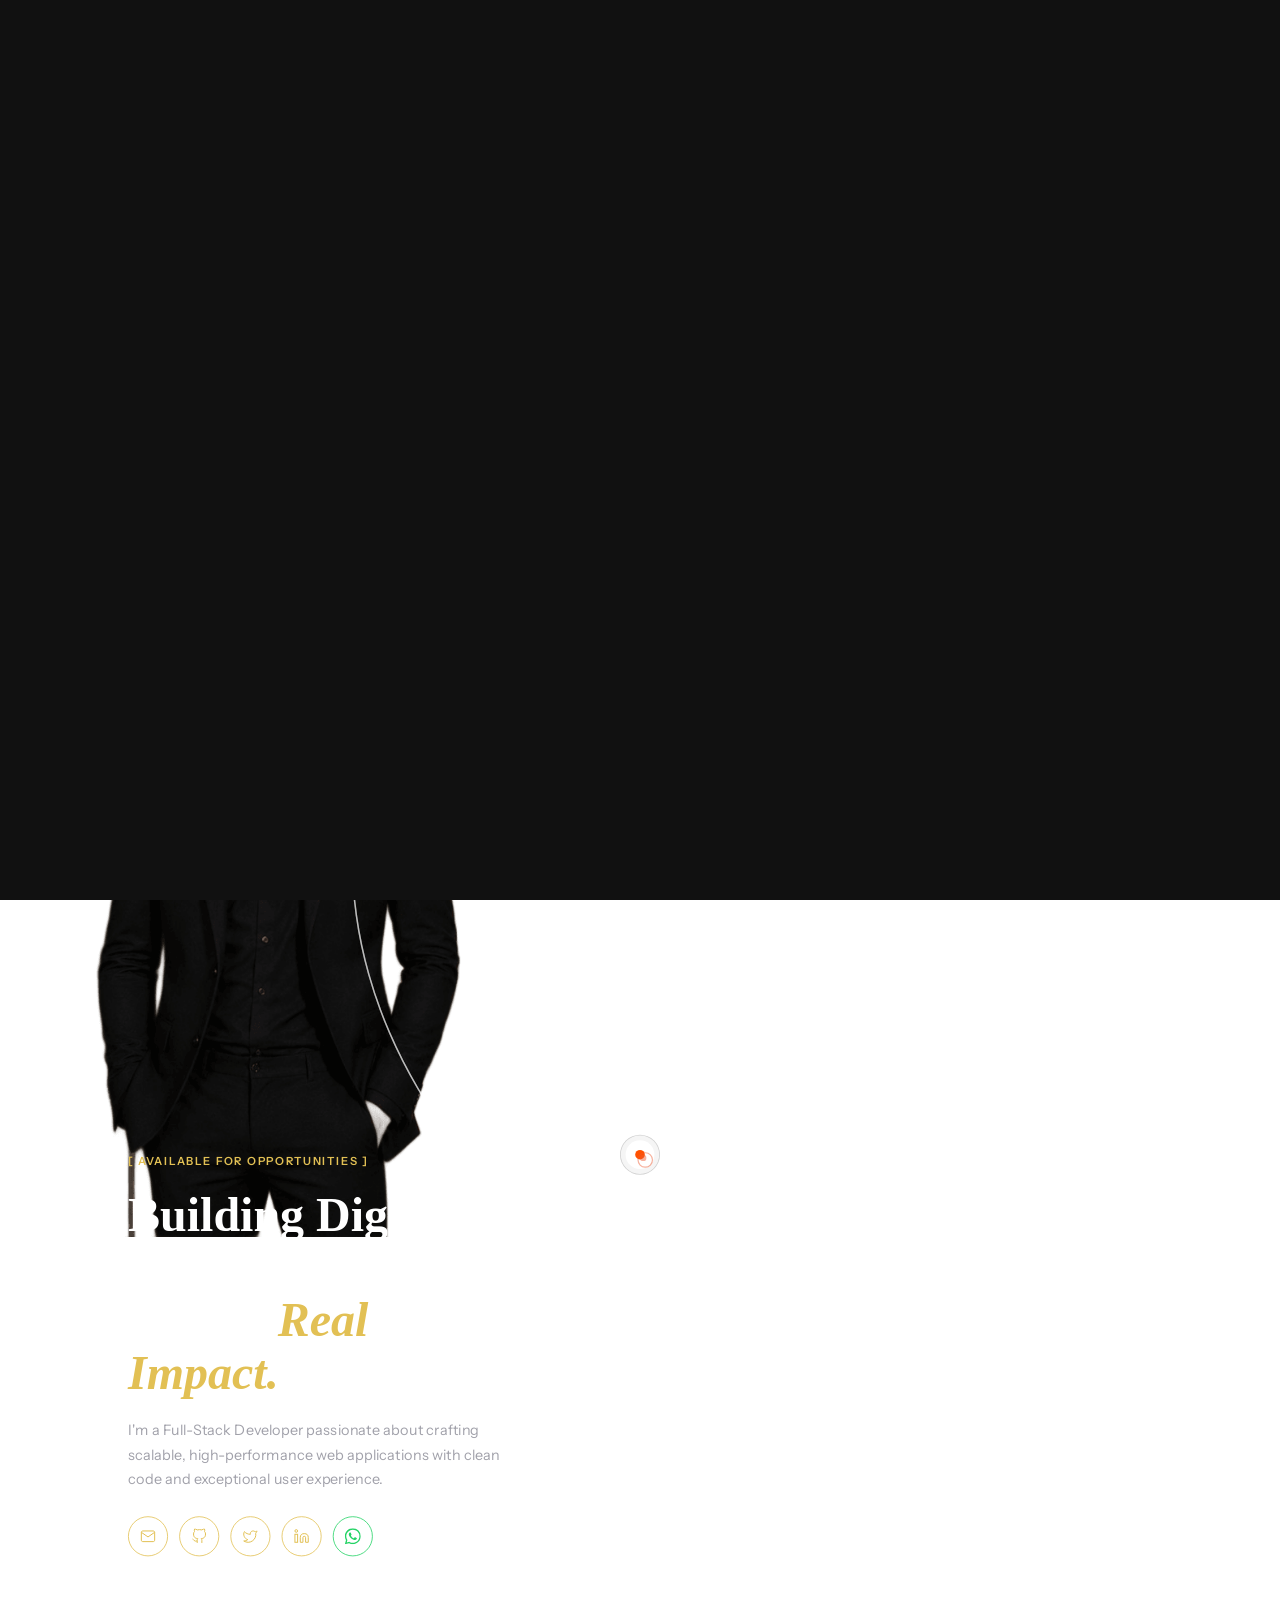
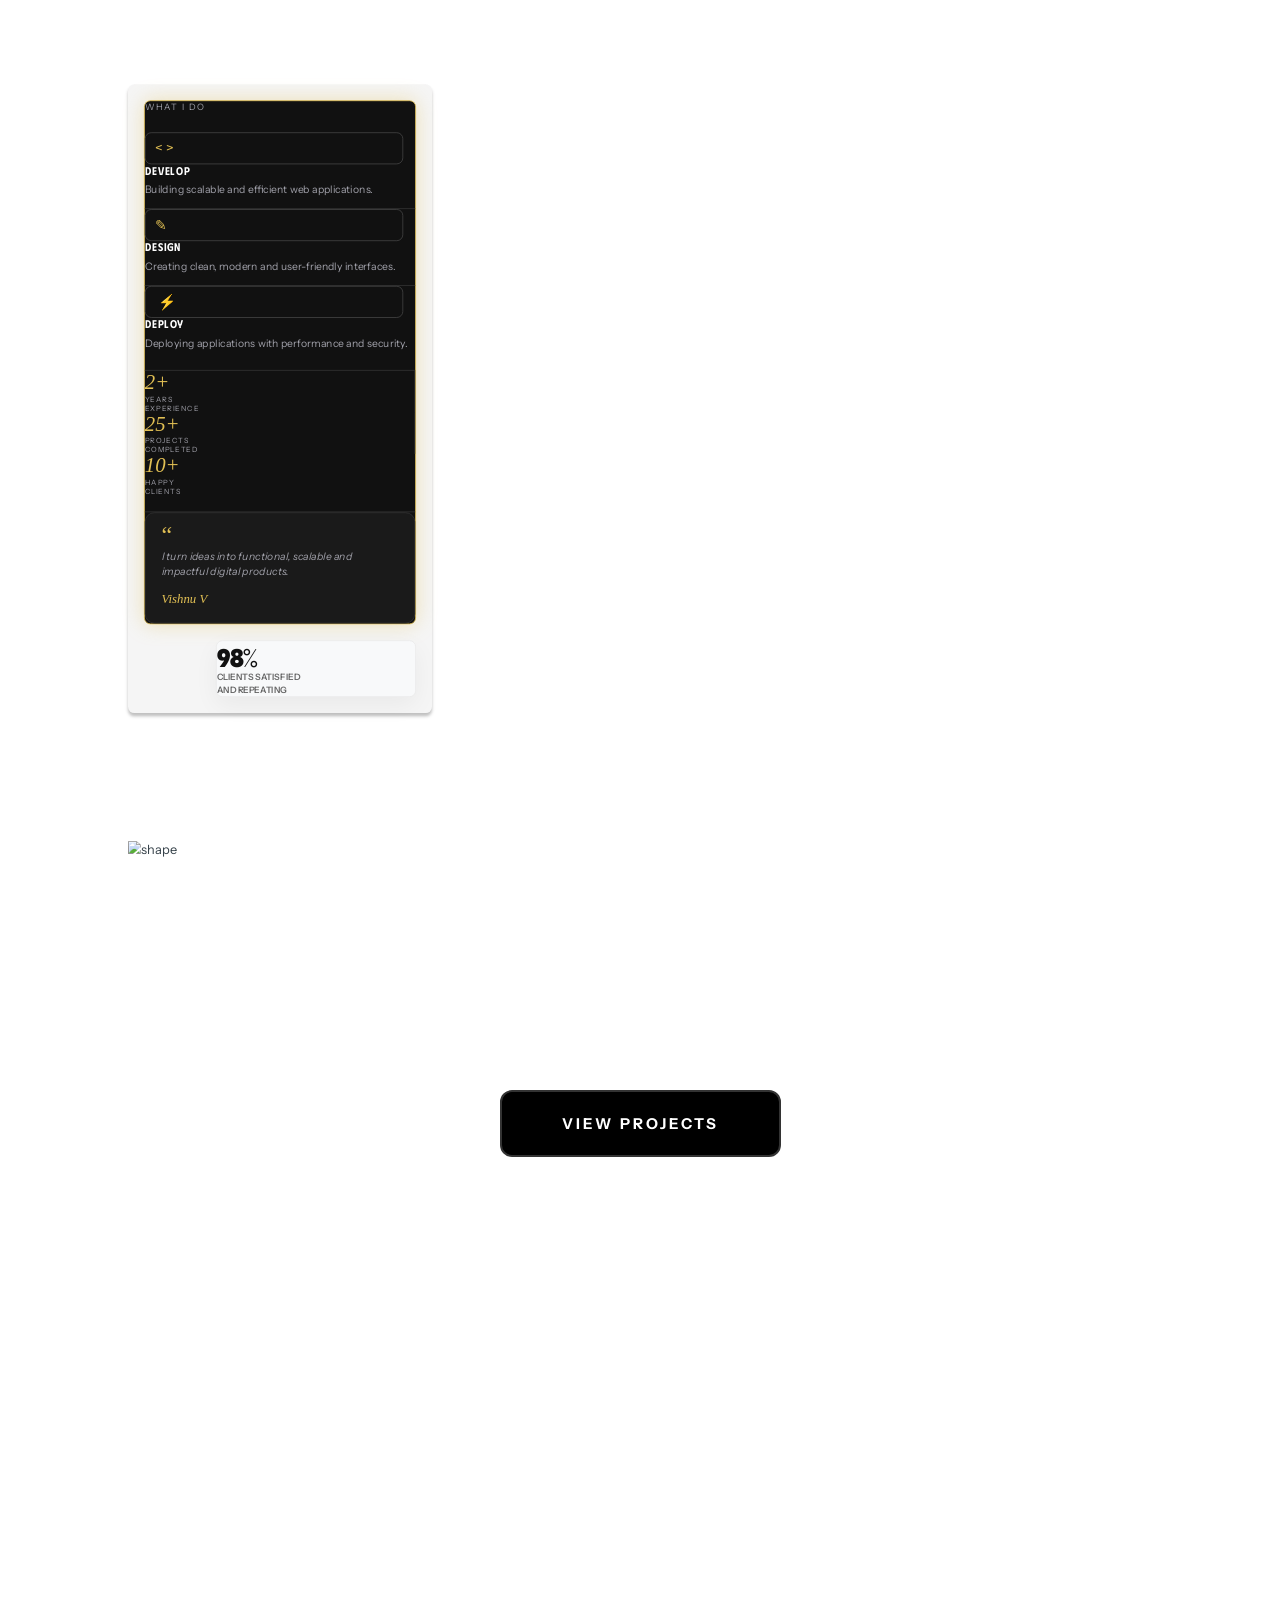
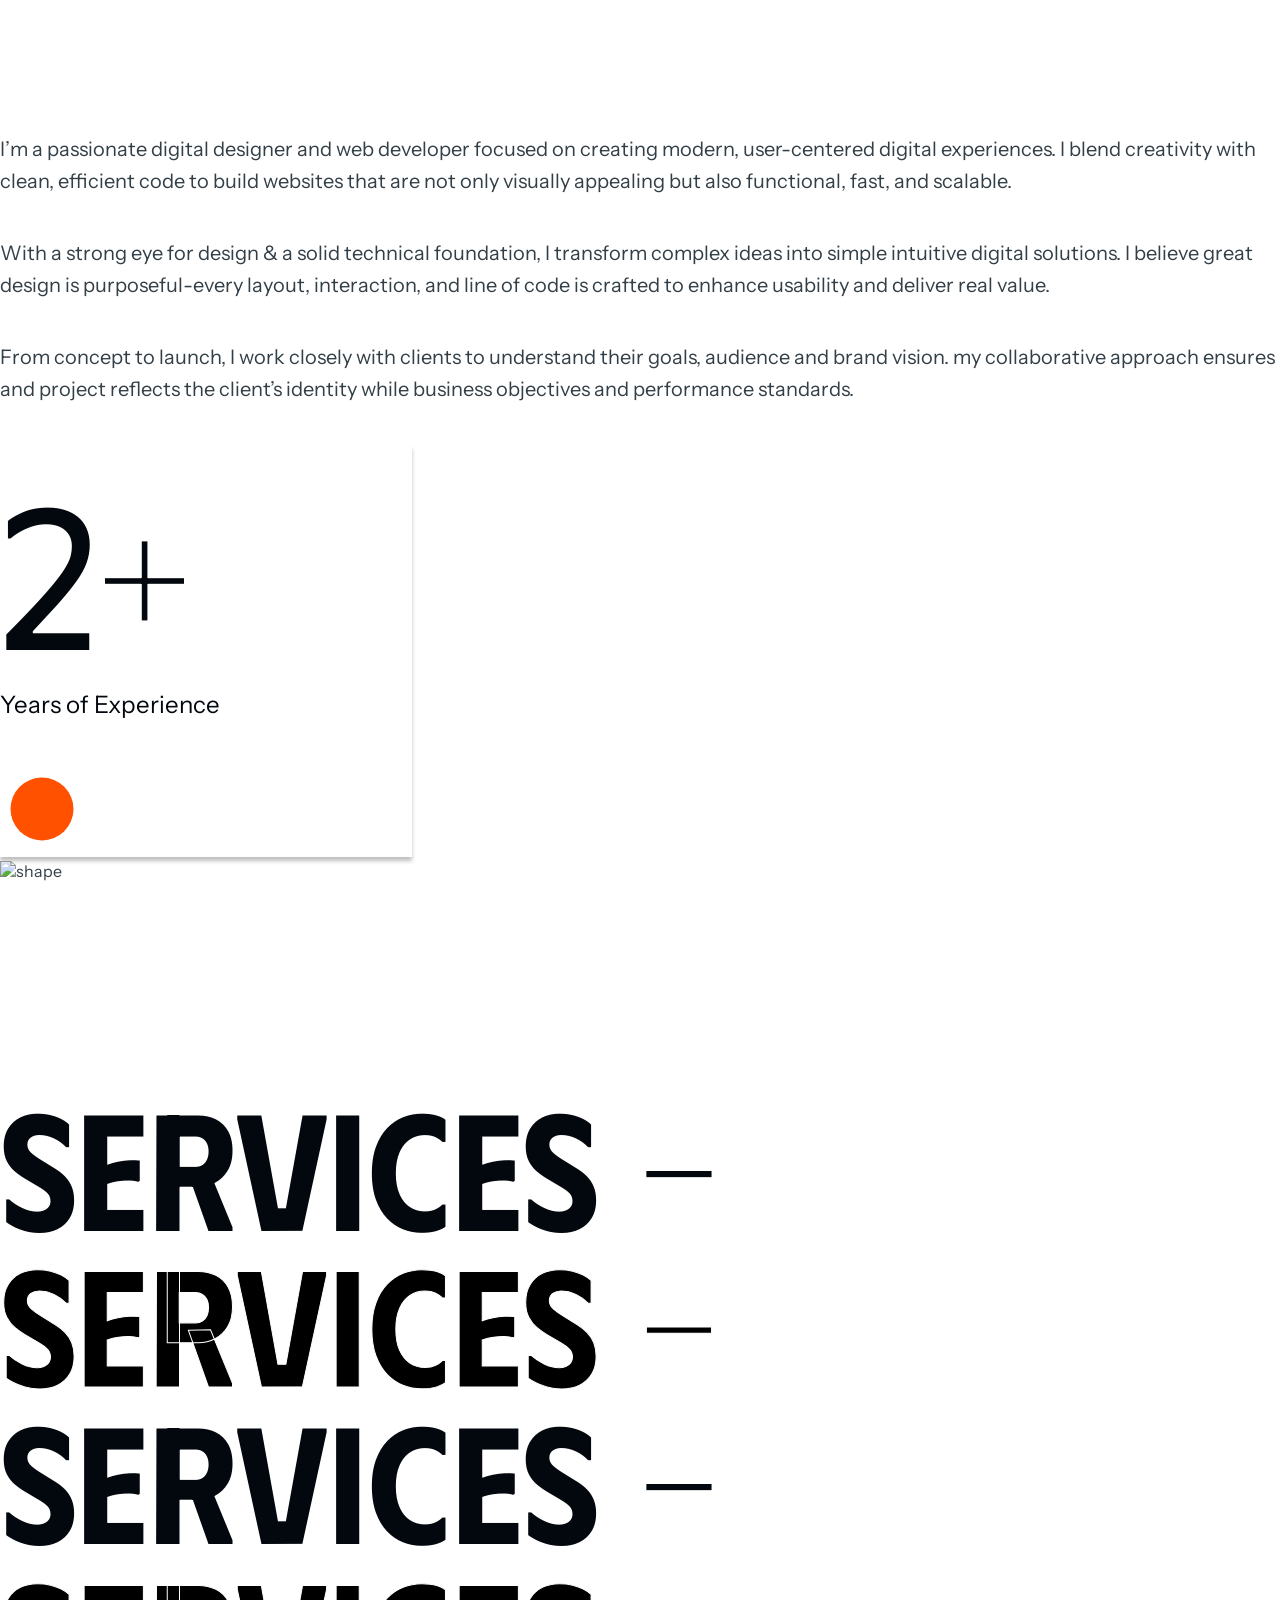
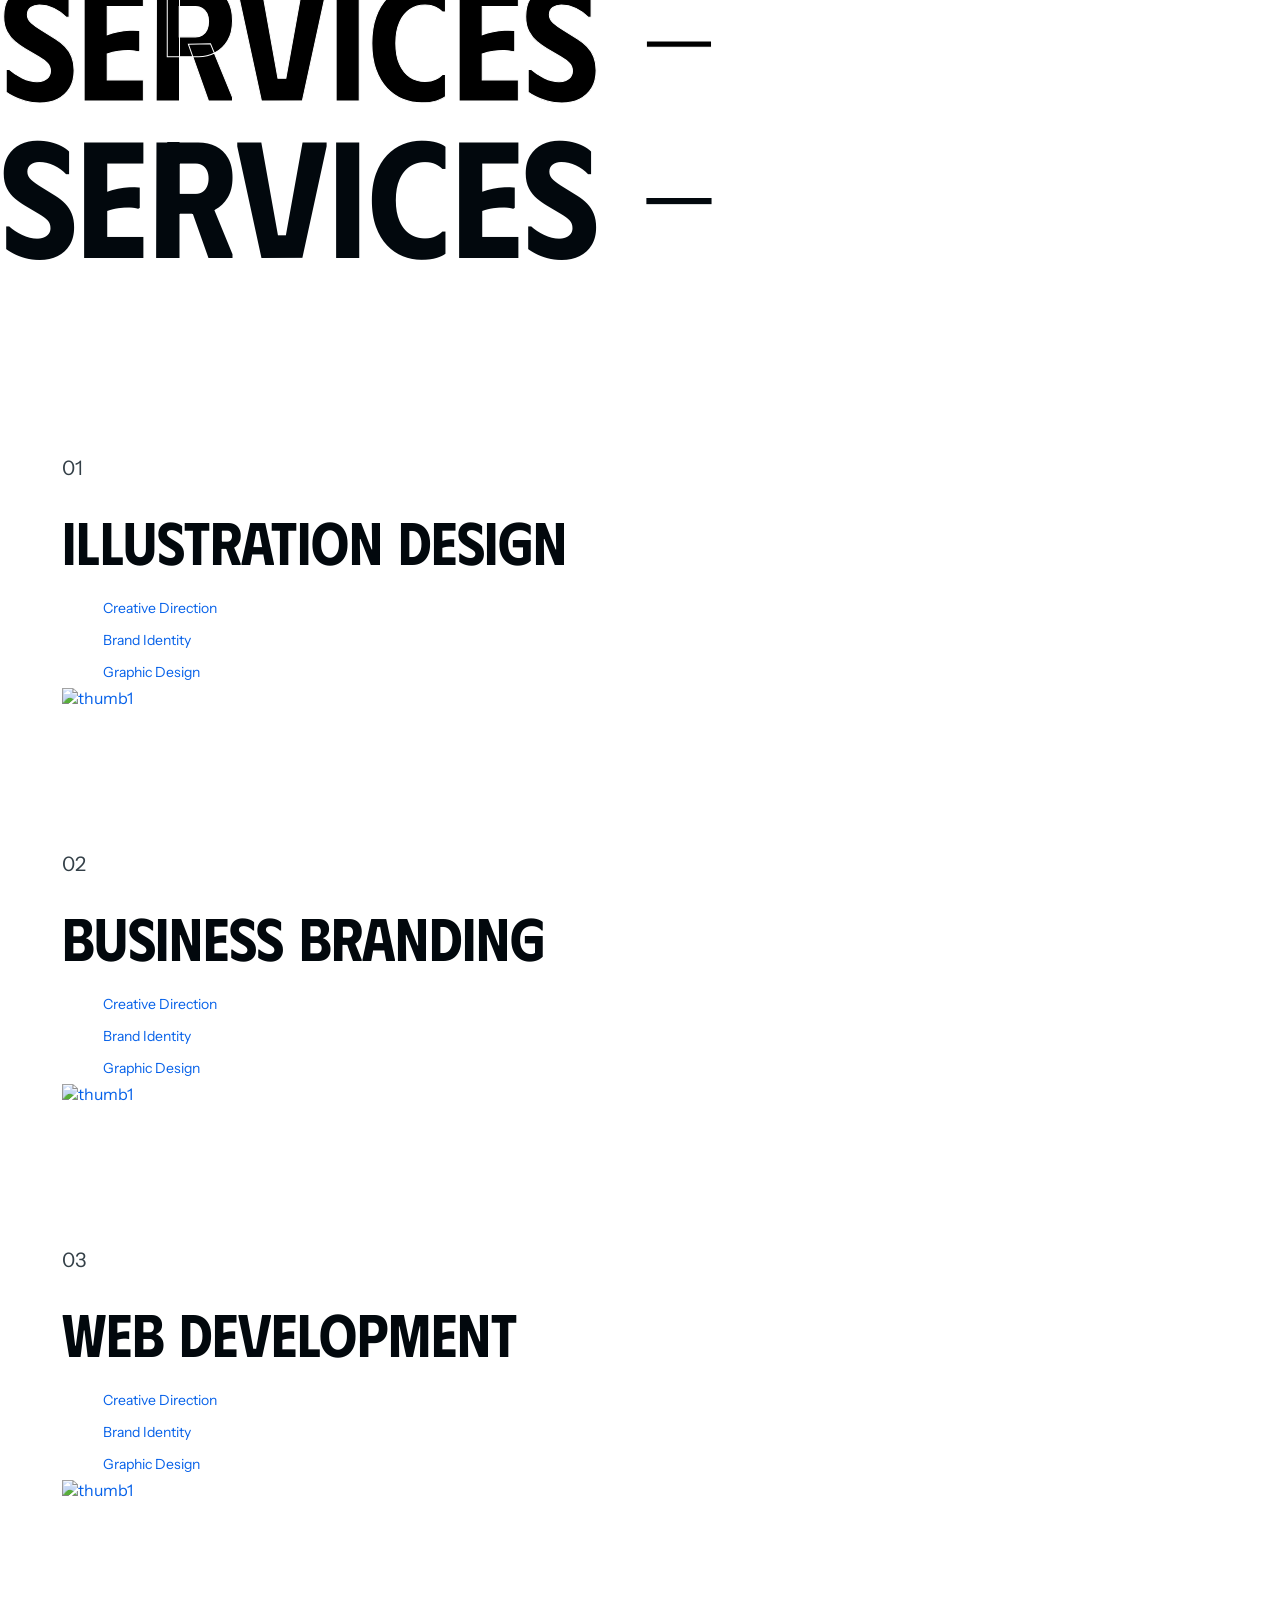
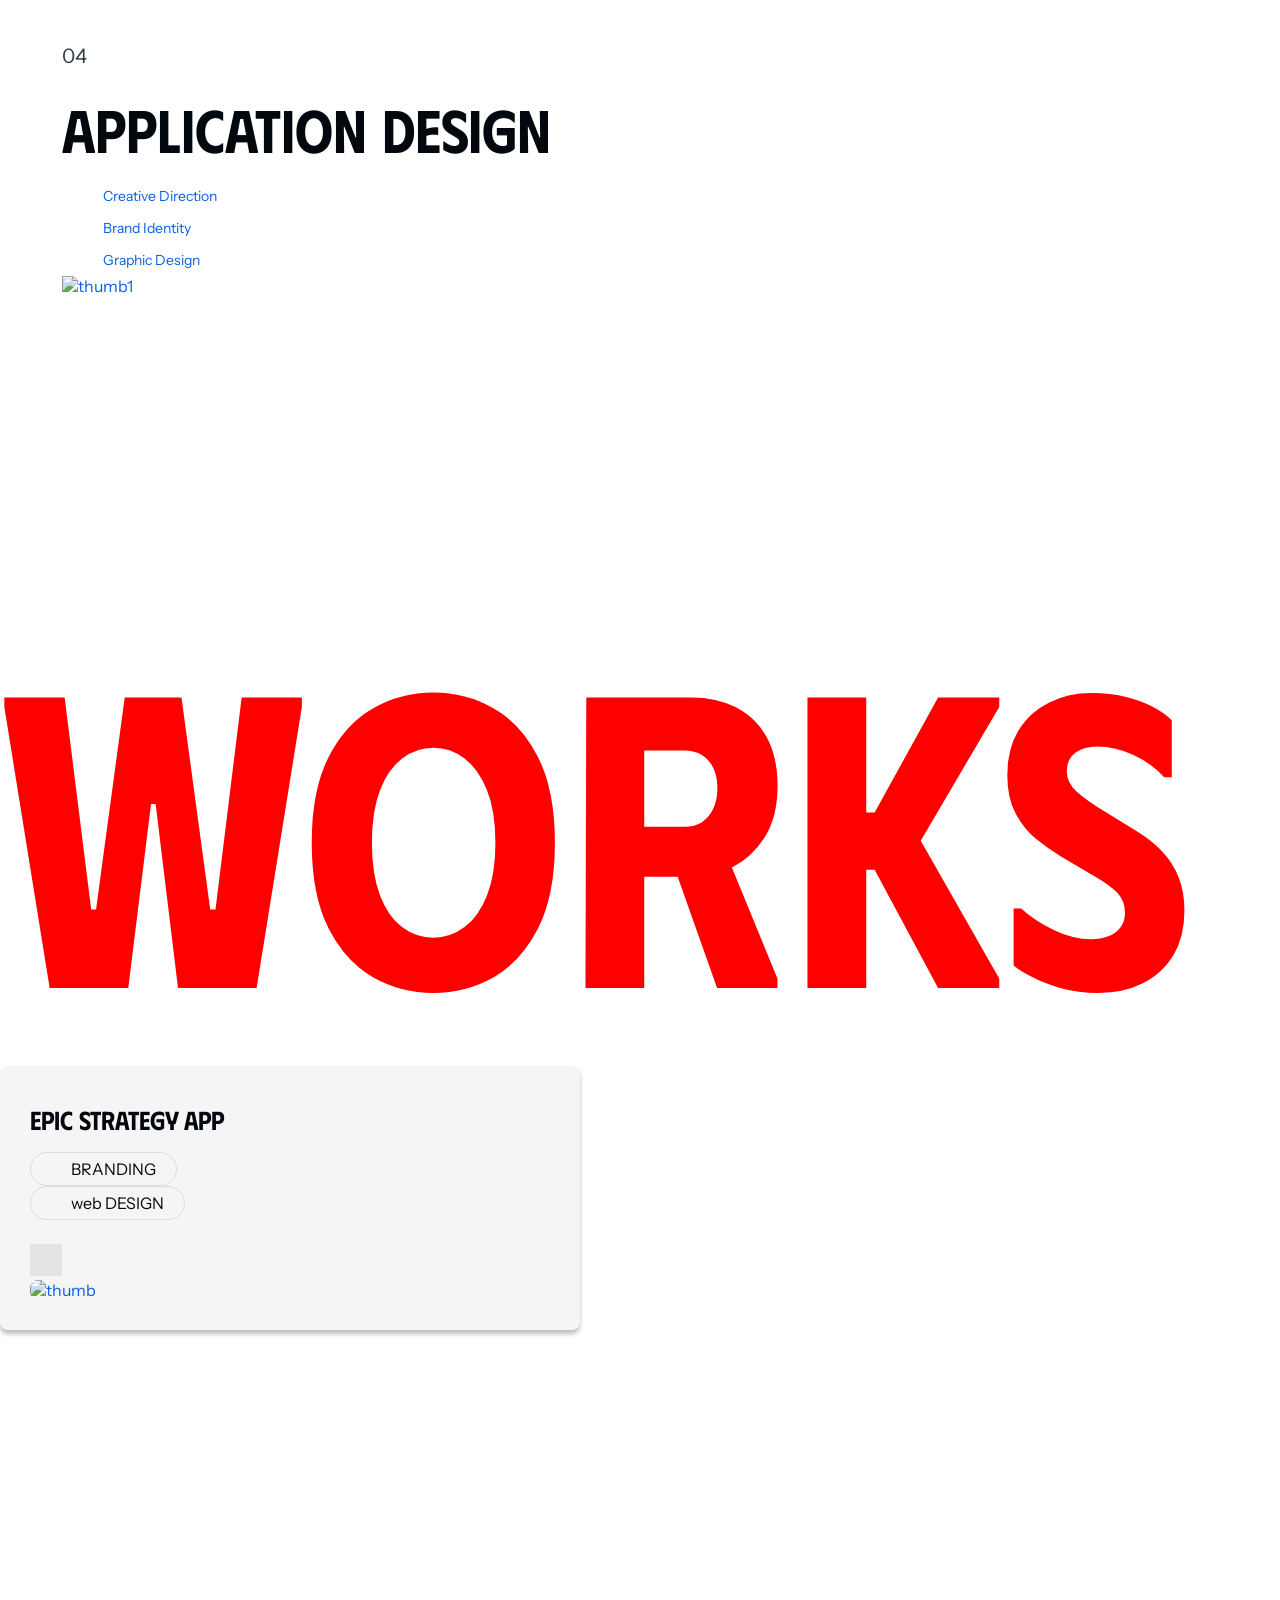
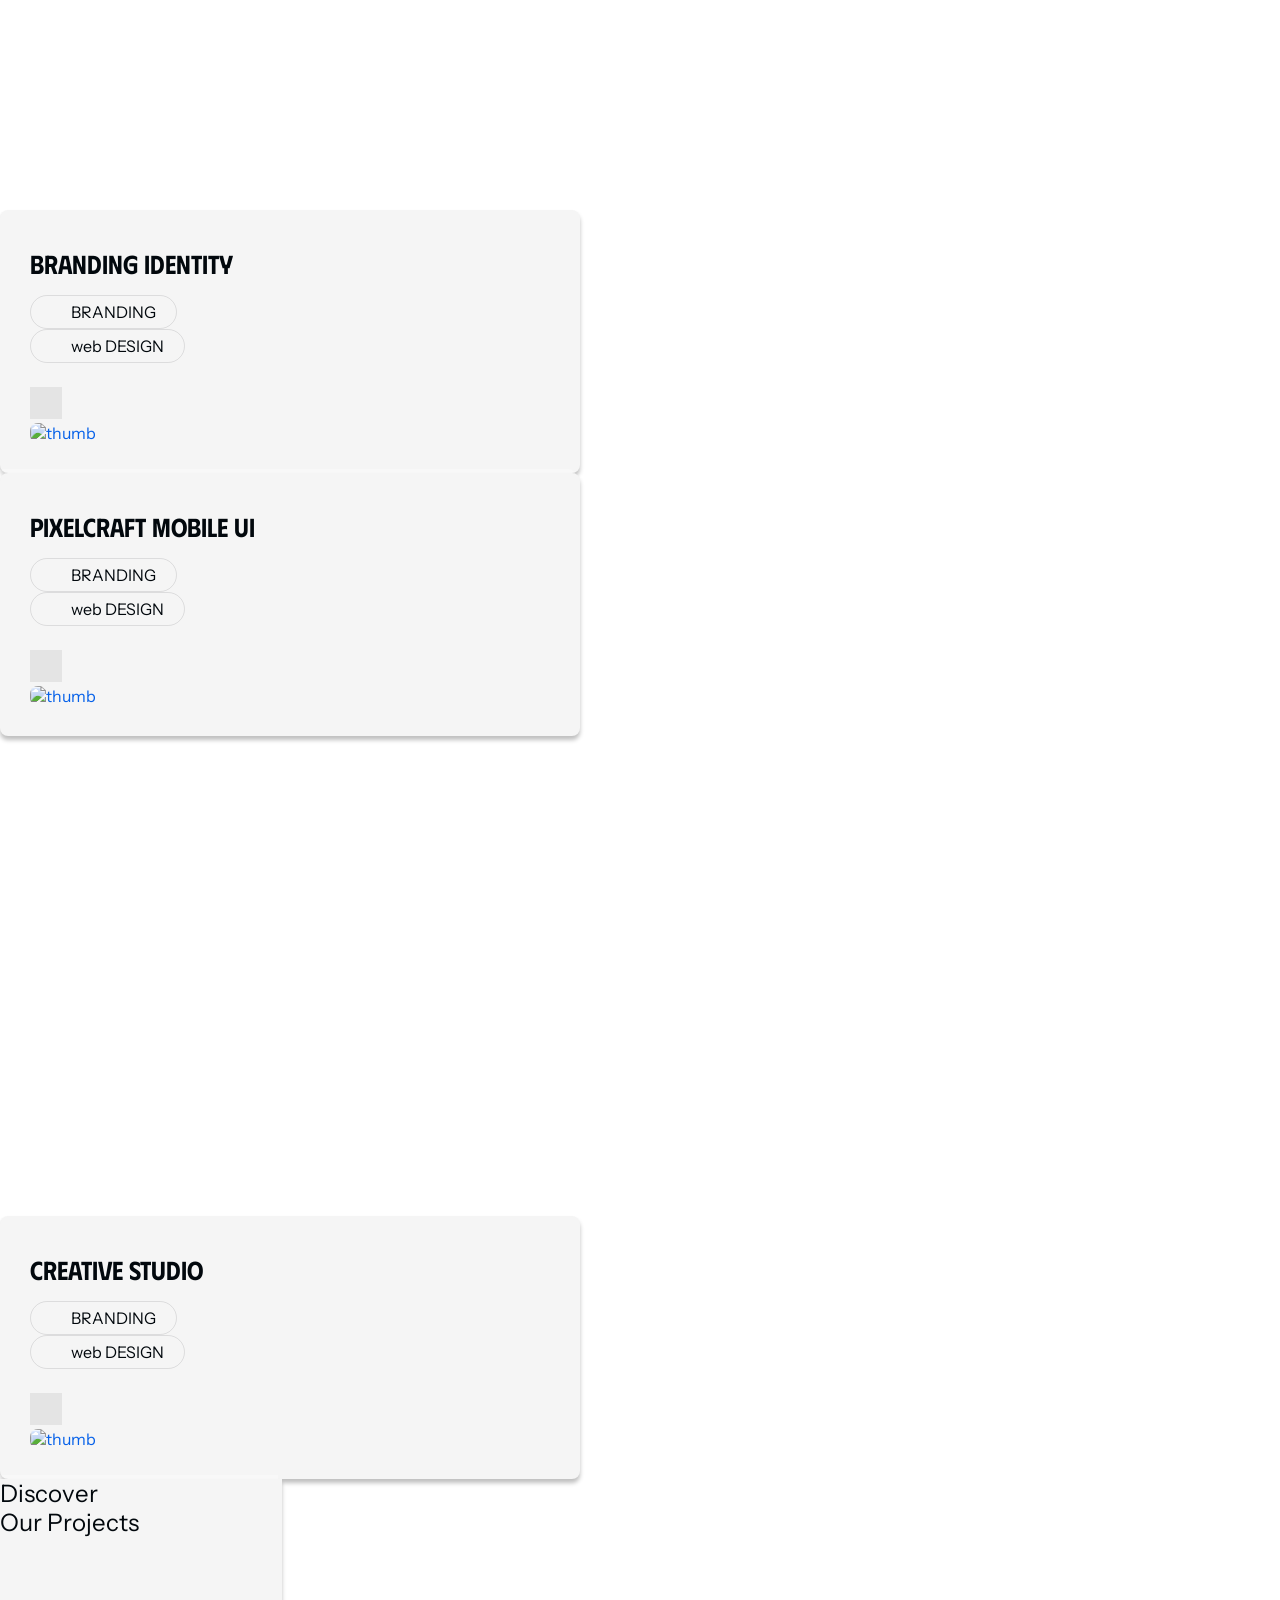
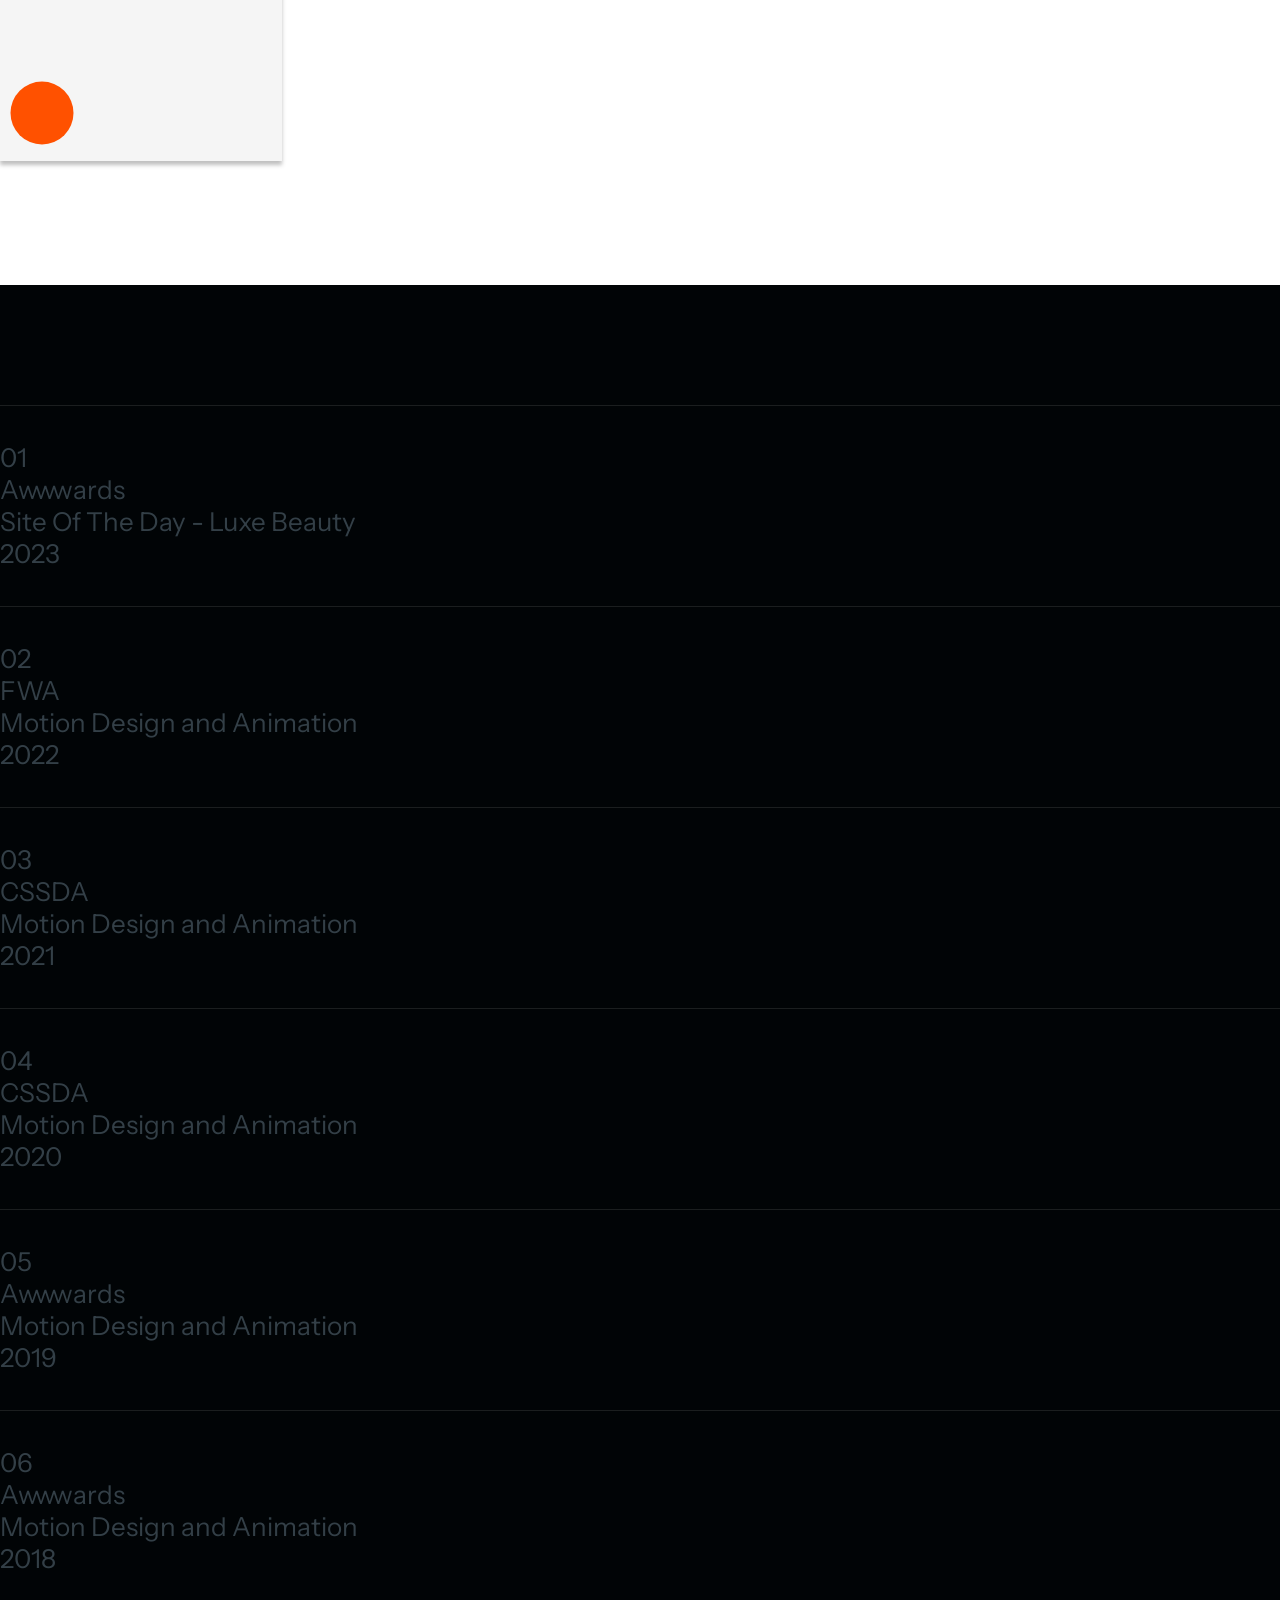
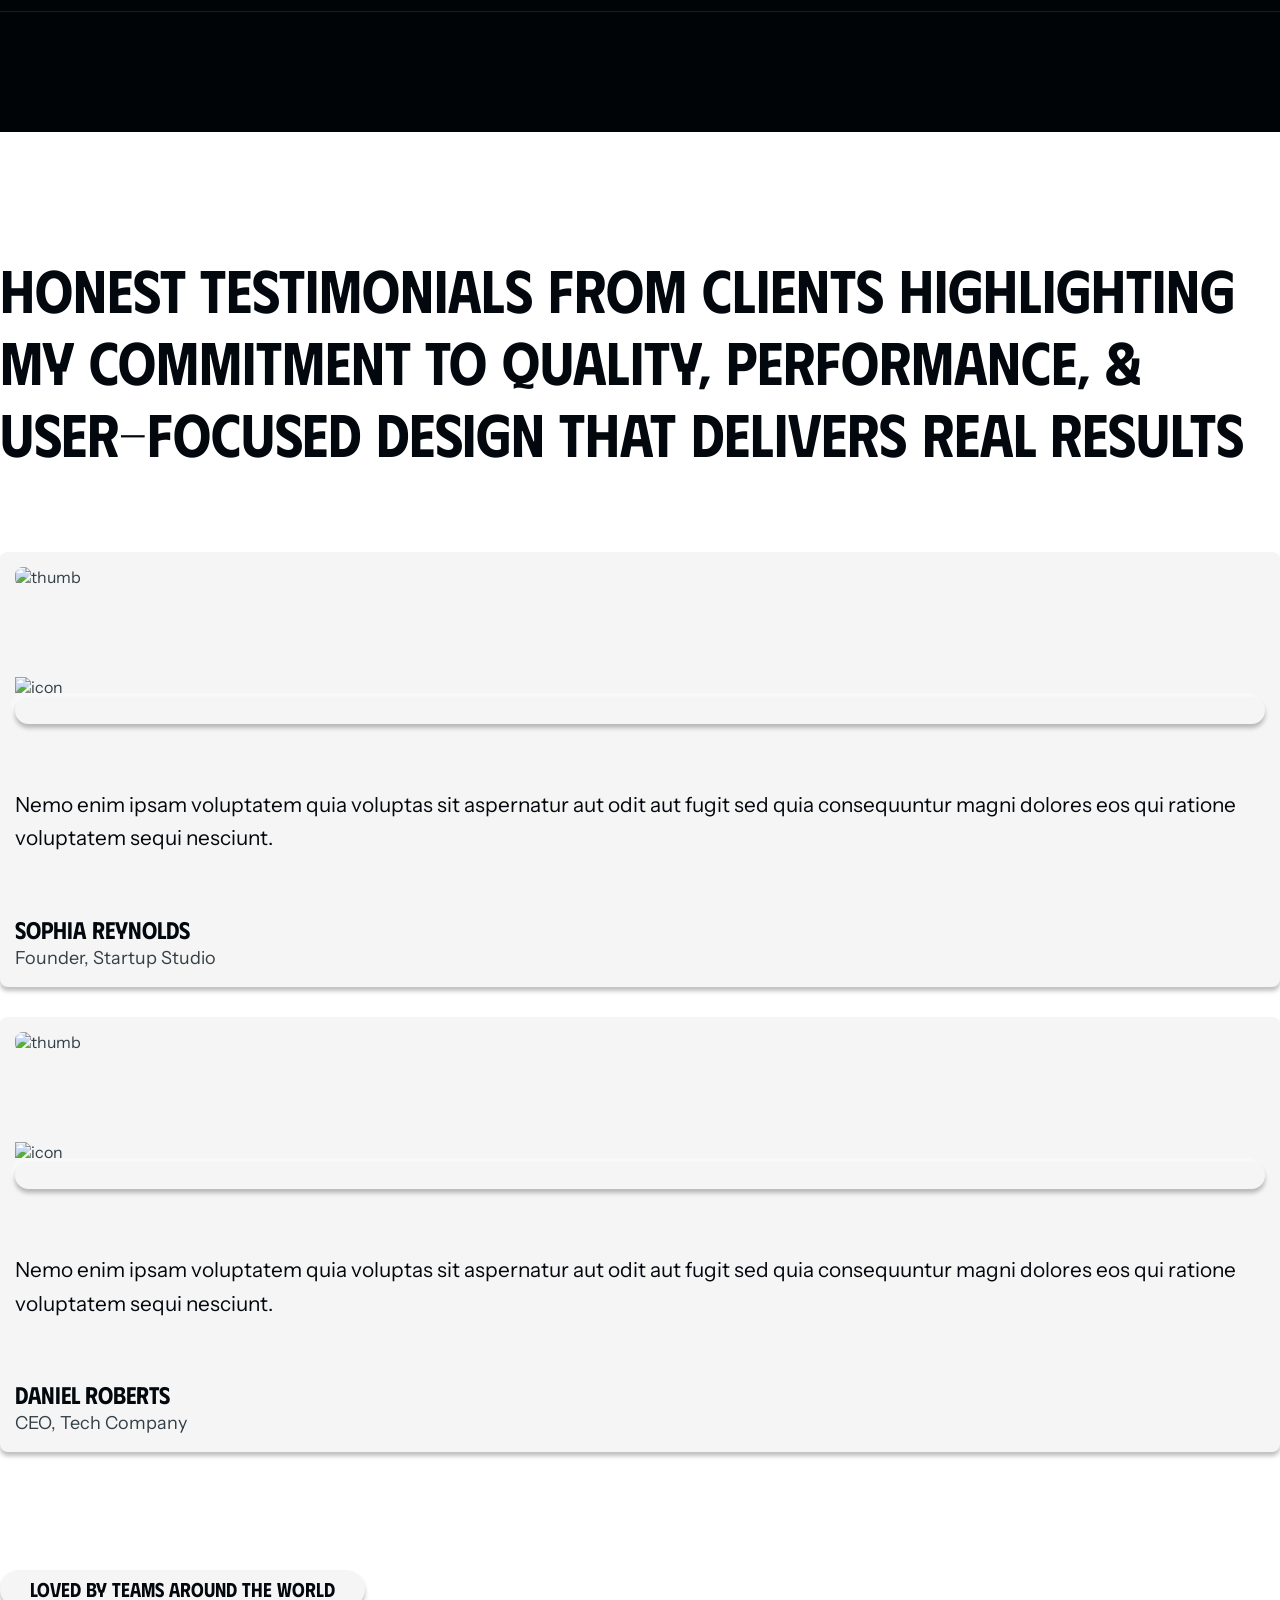
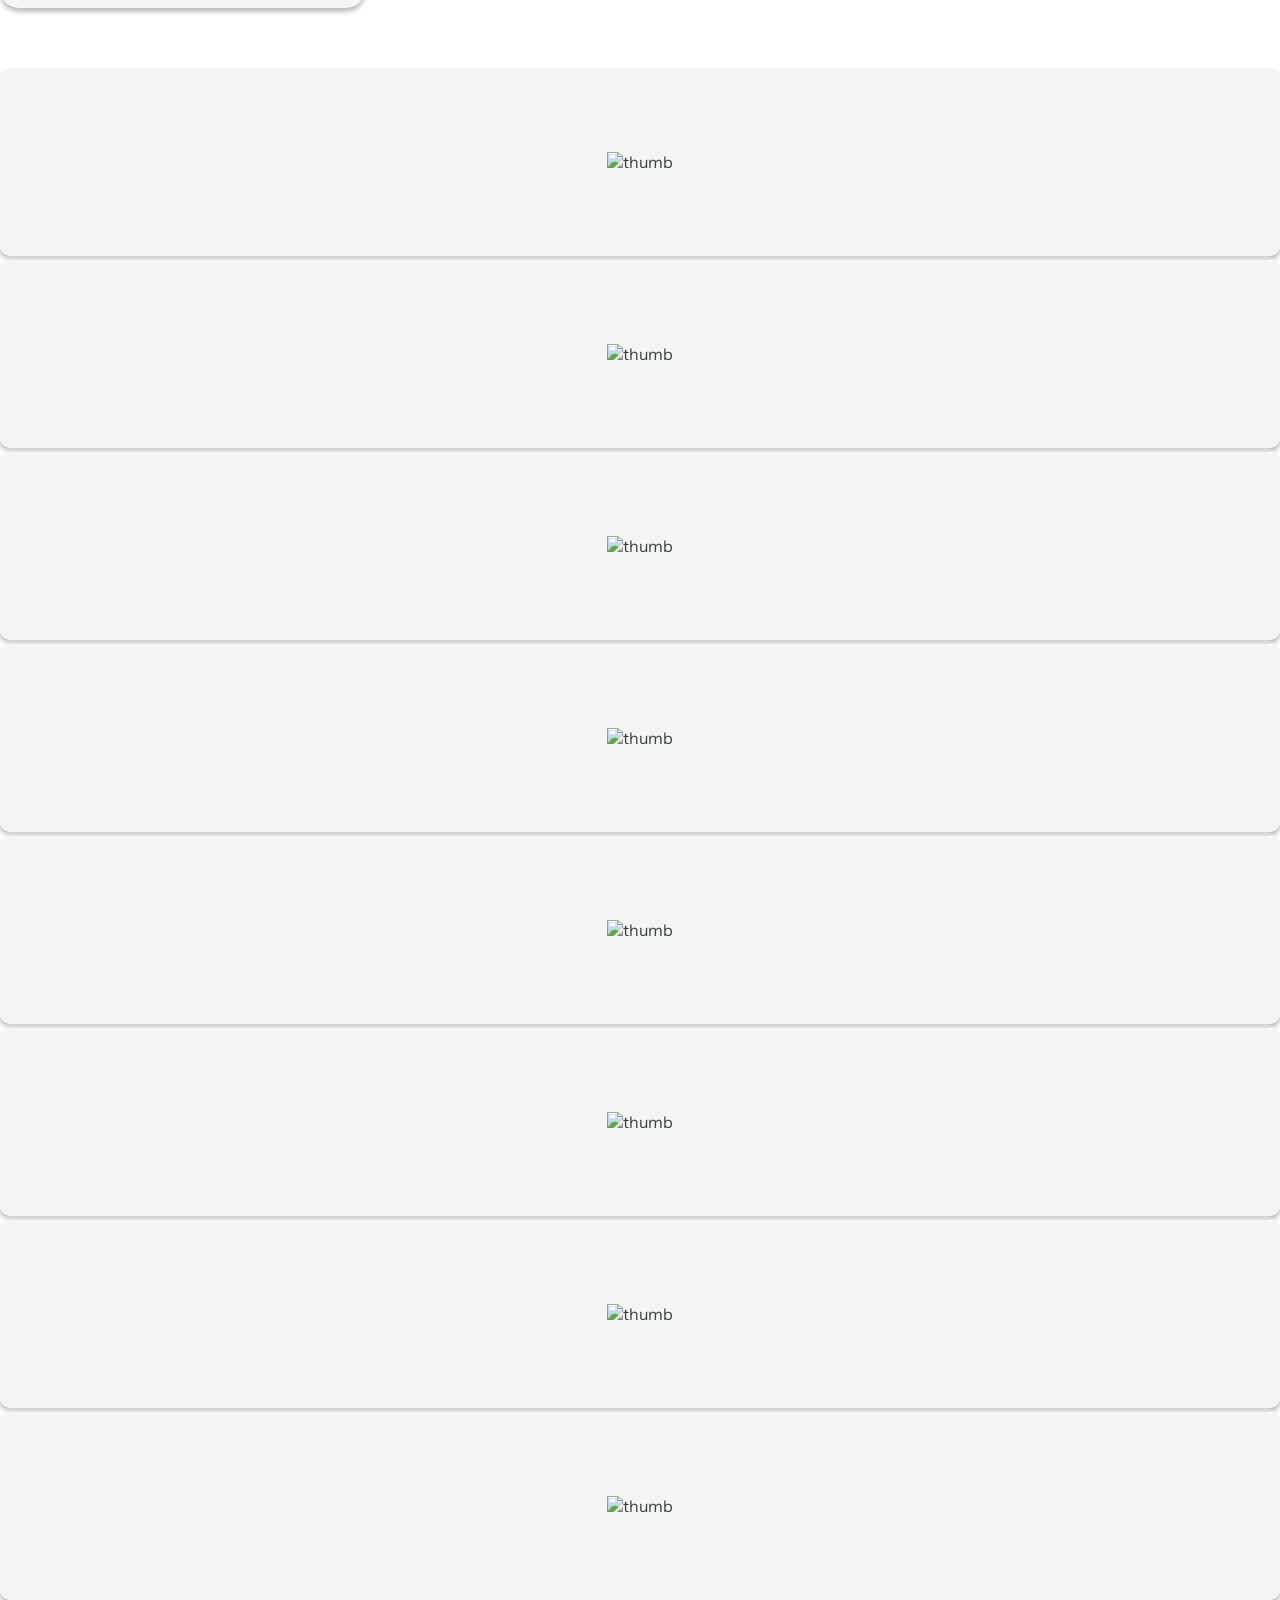
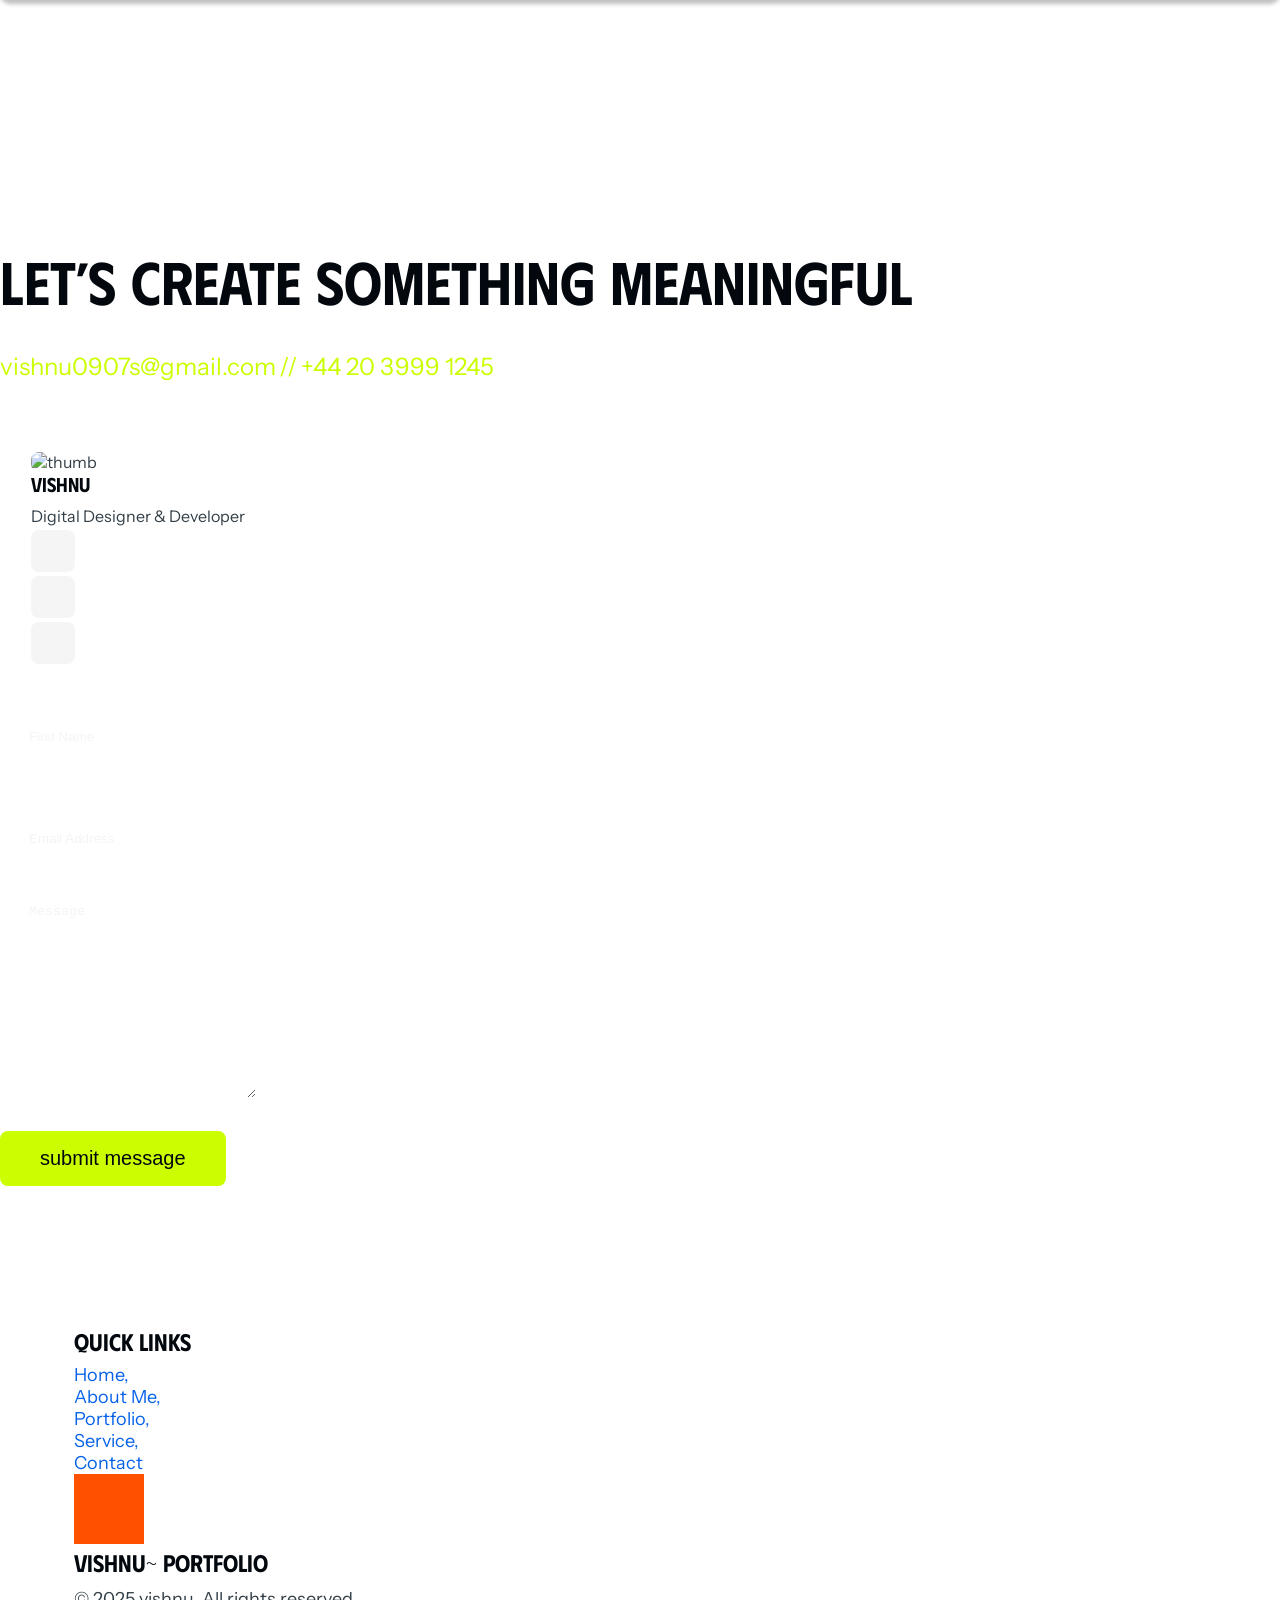
==== index.html @ 569b5d3a "feat: update hero section - resize image, add social icons, view projects button, fix CSS warnings, " ====
<!doctype html>
<html lang="en">

<head>
  <meta charset="UTF-8" />
  <meta http-equiv="X-UA-Compatible" content="IE=edge" />
  <meta name="description"
    content="Shan - Personal Portfolio and Digital Designer. Fully responsive, creative design, and easy to customize." />
  <meta name="keywords" content="Shan, Personal Portfolio, Digital Designer, Developer, Creative Agency, Responsive" />
  <meta name="robots" content="INDEX,FOLLOW" />
  <meta name="viewport" content="width=device-width, initial-scale=1.0" />
  <!-- Title -->
  <title>Shan - Digital Agency & Creative Portfolio</title>
  <!-- Favicon -->
  <link rel="icon" href="assets/images/logo/favicon.png" type="image/png" />
  <!-- Bootstrap -->
  <link rel="stylesheet" href="assets/css/bootstrap.min.css" />
  <!-- Swiper Bundle -->
  <link rel="stylesheet" href="assets/css/swiper-bundle.css" />
  <!-- Magnific Popup -->
  <link rel="stylesheet" href="assets/css/magnific-popup.css" />
  <!-- aos -->
  <link rel="stylesheet" href="assets/css/aos.css" />
  <!-- Main css -->
  <link rel="stylesheet" href="assets/css/main.css" />

  <script src="https://cdn.jsdelivr.net/npm/tsparticles-slim@2.0.6/tsparticles.slim.bundle.min.js"></script>
  <style>
    body,
    .banner-three-area,
    .about-three-area,
    .service-three-area,
    .portfolio-three-area,
    .footer-three-area {
      background: transparent !important;
    }
  </style>
</head>

<body class="tw-magic-cursor">
  <div id="tsparticles" style="position: fixed; top: 0; left: 0; width: 100vw; height: 100vh; z-index: -1;"></div>
  <script>
    tsParticles.load("tsparticles", {
      background: { color: "#000000" },
      particles: {
        color: { value: "#e2c054" },
        links: { enable: true, color: "#e2c054", opacity: 0.2, distance: 100 },
        move: { enable: true, speed: 0.6 },
        number: { value: 80 },
        size: { value: { min: 1, max: 2 } },
        opacity: { value: { min: 0.3, max: 0.8 }, animation: { enable: true, speed: 1, minimumValue: 0.1 } }
      }
    });
  </script>
  <!--==================== Preloader Start ====================-->
  <div class="preloader">
    <svg viewBox="0 0 1000 1000" preserveAspectRatio="none">
      <path id="preloaderSvg" d="M0,1005S175,995,500,995s500,5,500,5V0H0Z"></path>
    </svg>
    <div class="preloader-heading">
      <div class="load-text">
        <span>L</span>
        <span>o</span>
        <span>a</span>
        <span>d</span>
        <span>i</span>
        <span>n</span>
        <span>g</span>
      </div>
    </div>
  </div>
  <!--==================== Preloader End ====================-->

  <!--==================== Overlay Start ====================-->
  <div class="overlay"></div>
  <!--==================== Overlay End ====================-->

  <!--==================== Sidebar Overlay End ====================-->
  <div class="side-overlay"></div>
  <!--==================== Sidebar Overlay End ====================-->

  <!--==================== Begin Magic Cursor Start ====================-->
  <div id="magic-cursor">
    <div id="ball"></div>
  </div>
  <!--==================== Begin Magic Cursor End ====================-->

  <!-- Custom Toast Message start -->
  <div id="toast-container"></div>
  <!-- Custom Toast Message End -->

  <!-- ==================== Scroll to Top End Here ==================== -->
  <div class="back-to-top-wrapper">
    <button id="back_to_top" type="button" class="back-to-top-btn">
      <svg width="12" height="7" viewBox="0 0 12 7" fill="none" xmlns="http://www.w3.org/2000/svg">
        <path d="M11 6L6 1L1 6" stroke="currentColor" stroke-width="1.5" stroke-linecap="round"
          stroke-linejoin="round" />
      </svg>
    </button>
  </div>
  <!-- ==================== Scroll to Top End Here ==================== -->

  <!-- ==================== Offcanvus Mobile Menu Start Here ==================== -->
  <div class="tw-offcanvas-2-area p-relative">
    <div class="tw-offcanvas-2-bg is-left left-box"></div>
    <div class="tw-offcanvas-2-bg is-right right-box d-none d-md-block"></div>
    <div class="tw-offcanvas-2-wrapper">
      <div class="tw-offcanvas-2-left left-box">
        <div class="tw-offcanvas-2-left-wrap d-flex justify-content-between align-items-center">
          <div class="twoffcanvas__logo">
            <a class="logo-1" href="index.html"><img src="assets/images/logo/logo.png" alt="Shan Logo" /></a>
          </div>
          <div class="tw-offcanvas-2-close d-md-none text-end">
            <button class="tw-offcanvas-2-close-btn tw-offcanvas-2-close-btn">
              <span class="text">
                <span class="text-white">close</span>
              </span>
              <span class="d-inline-block">
                <span>
                  <svg width="24" height="24" viewBox="0 0 24 24" fill="none" xmlns="http://www.w3.org/2000/svg">
                    <rect width="32.621" height="1.00918"
                      transform="matrix(0.704882 0.709325 -0.704882 0.709325 1.0061 0)" fill="currentcolor" />
                    <rect width="32.621" height="1.00918"
                      transform="matrix(0.704882 -0.709325 0.704882 0.709325 0 23.2842)" fill="currentcolor" />
                  </svg>
                </span>
              </span>
            </button>
          </div>
        </div>
        <div class="tw-main-menu-mobile menu-hover-active counter-row">
          <nav></nav>
        </div>
      </div>
      <div class="tw-offcanvas-2-right right-box d-none d-md-block p-relative">
        <div class="tw-offcanvas-2-close text-end">
          <button class="tw-offcanvas-2-close-btn">
            <span class="text">
              <span>close</span>
            </span>
            <span class="d-inline-block">
              <span>
                <svg width="38" height="38" viewBox="0 0 38 38" fill="none" xmlns="http://www.w3.org/2000/svg">
                  <path d="M9.80859 9.80762L28.1934 28.1924" stroke="currentColor" stroke-width="1.5"
                    stroke-linecap="round" stroke-linejoin="round" />
                  <path d="M9.80859 28.1924L28.1934 9.80761" stroke="currentColor" stroke-width="1.5"
                    stroke-linecap="round" stroke-linejoin="round" />
                </svg>
              </span>
            </span>
          </button>
        </div>
        <div class="tw-offcanvas-2-right-inner d-flex flex-column justify-content-between h-100">
          <div class="twoffcanvas__contact-info">
            <div class="twoffcanvas__contact-title">
              <h5 class="text-white">Contact us</h5>
            </div>
            <ul>
              <li>
                <span class="text-main-two-600 tw-text-xl"><i class="ph ph-map-pin-line"></i></span>
                <a class="text-white" href="https://www.google.com/maps/@23.8223586,90.3661283,15z"
                  target="_blank">Manchester 21, Zurich, CH</a>
              </li>
              <li>
                <span class="text-main-two-600 tw-text-xl"><i class="ph ph-envelope"></i></span>
                <a class="text-white" href="mailto:techubinfo@mail.com"><span
                    class="__cf_email__">omioinfo@mail.com</span></a>
              </li>
              <li>
                <span class="text-main-two-600 tw-text-xl"><i class="ph ph-phone-call"></i></span>
                <a class="text-white" href="tel:+48555223224">(+00) 678 345 98568</a>
              </li>
            </ul>
          </div>
          <div class="footer-social" data-aos="fade-up" data-aos-duration="1000" data-aos-delay="200">
            <ul class="tw-gap-2">
              <li>
                <a href="#">
                  <span class="active-media d-flex align-items-center tw-gap-1">Facebook <i
                      class="ph ph-arrow-bend-up-right"></i></span>
                  <span class="hover-media"><i class="ph ph-facebook-logo"></i></span>
                </a>
              </li>
              <li>
                <a href="#">
                  <span class="active-media d-flex align-items-center tw-gap-1">INSTAGRAM <i
                      class="ph ph-arrow-bend-up-right"></i></span>
                  <span class="hover-media"><i class="ph ph-instagram-logo"></i></span>
                </a>
              </li>
              <li>
                <a href="#">
                  <span class="active-media d-flex align-items-center tw-gap-1">LINKEDIN <i
                      class="ph ph-arrow-bend-up-right"></i></span>
                  <span class="hover-media"><i class="ph ph-linkedin-logo"></i></span>
                </a>
              </li>
            </ul>
          </div>
        </div>
      </div>
    </div>
  </div>
  <!-- ==================== Offcanvus Mobile Menu End Here ==================== -->

  <!-- ==================== Header Start Here ==================== -->
  <header class="header header-two header-three tw-transition-all tw-z-99 position-relative"
    style="padding: 10px 0 !important; min-height: unset !important; height: auto !important;">
    <div class="container tw-container-1800-px">
      <nav class="d-flex align-items-center justify-content-between position-relative">
        <!-- Logo Start -->
        <div class="header-three-logo">
          <a href="index.html" class="link text-decoration-none d-inline-block" style="text-decoration: none;">
            <div
              style="color: #e2c054; font-family: serif; font-style: italic; font-size: 28px; font-weight: 600; line-height: 1; letter-spacing: 1px;">
              Vishnu V</div>
            <div
              style="color: #5b7489; font-size: 10px; letter-spacing: 3px; text-transform: uppercase; margin-top: 6px; font-weight: 700;">
              FULL-STACK DEVELOPER</div>
          </a>
        </div>
        <!-- Logo End  -->

        <!-- Menu Start  -->
        <div class="header-three-social d-none d-lg-block">
          <ul class="d-flex tw-gap-205">
            <li>
              <a class="tw-w-13 tw-h-13 lh-1 d-inline-flex justify-content-center align-items-center text-heading tw-text-xl tw-rounded-md"
                href="#"><i class="ph-bold ph-facebook-logo"></i></a>
            </li>
            <li>
              <a class="tw-w-13 tw-h-13 lh-1 d-inline-flex justify-content-center align-items-center text-heading tw-text-xl tw-rounded-md"
                href="#"><i class="ph-bold ph-x-logo"></i></a>
            </li>
            <li>
              <a class="tw-w-13 tw-h-13 lh-1 d-inline-flex justify-content-center align-items-center text-heading tw-text-xl tw-rounded-md"
                href="#"><i class="ph-bold ph-instagram-logo"></i></a>
            </li>
            <li>
              <a class="tw-w-13 tw-h-13 lh-1 d-inline-flex justify-content-center align-items-center text-heading tw-text-xl tw-rounded-md"
                href="#"><i class="ph-bold ph-dribbble-logo"></i></a>
            </li>
          </ul>
        </div>
        <!-- Menu End  -->

        <!-- Menu Start  -->
        <div class="header-menu d-none">
          <!-- Nav menu Start -->
          <div class="main-menu">
            <nav class="tw-main-menu-content">
              <ul>
                <li class="p-static has-dropdown">
                  <a class="color-active" href="index.html">Home</a>
                  <!-- mega menu start -->
                  <div class="tw-submenu submenu has-homemenu">
                    <div class="row gx-6 row-cols-1 row-cols-md-1 row-cols-lg-2 row-cols-xl-2">
                      <div class="col homemenu">
                        <div class="homemenu-thumb tw-mb-4">
                          <img src="assets/images/thumbs/home1.jpg" alt="home-one" />
                          <div class="homemenu-btn w-100">
                            <div class="tw-mb-2">
                              <a class="bg-main-two-600 text-white fw-semibold tw-py-3 tw-text-sm d-inline-block hover-bg-white hover-text-heading menu-btn show-1"
                                href="index.html">
                                Multi Page
                              </a>
                            </div>
                          </div>
                        </div>
                        <div class="homemenu-content text-center">
                          <h4 class="homemenu-title">
                            <a href="index.html">Ceative Agency</a>
                          </h4>
                        </div>
                      </div>
                      <div class="col homemenu">
                        <div class="homemenu-thumb tw-mb-4">
                          <img src="assets/images/thumbs/home2.jpg" alt="home-two" />
                          <div class="homemenu-btn w-100">
                            <div class="tw-mb-2">
                              <a class="bg-main-two-600 text-white fw-semibold tw-py-3 tw-text-sm d-inline-block hover-bg-white hover-text-heading menu-btn show-1"
                                href="index-2.html">
                                Multi Page
                              </a>
                            </div>
                          </div>
                        </div>
                        <div class="homemenu-content text-center">
                          <h4 class="homemenu-title">
                            <a href="index-2.html">Digital Studio</a>
                          </h4>
                        </div>
                      </div>
                      <div class="col homemenu">
                        <div class="homemenu-thumb tw-mb-4">
                          <img src="assets/images/thumbs/home3.jpg" alt="home-three" />
                          <div class="homemenu-btn w-100">
                            <div class="tw-mb-2">
                              <a class="bg-main-two-600 text-white fw-semibold tw-py-3 tw-text-sm d-inline-block hover-bg-white hover-text-heading menu-btn show-1"
                                href="index-3.html">
                                Multi Page
                              </a>
                            </div>
                          </div>
                        </div>
                        <div class="homemenu-content text-center">
                          <h4 class="homemenu-title">
                            <a href="index-3.html">Personal Portfolio</a>
                          </h4>
                        </div>
                      </div>
                      <div class="col homemenu">
                        <div class="homemenu-thumb tw-mb-4">
                          <img src="assets/images/thumbs/coming-soon-img.png" alt="coming-soon" />
                        </div>
                        <div class="homemenu-content text-center">
                          <h4 class="homemenu-title">
                            <a href="#">Coming Soon</a>
                          </h4>
                        </div>
                      </div>
                    </div>
                  </div>
                  <!-- mega menu end -->
                </li>
                <li><a href="about.html">About Us</a></li>
                <li class="has-dropdown">
                  <a href="service.html">Services</a>
                  <ul class="submenu tw-submenu">
                    <li><a href="service.html">Our Service</a></li>
                    <li>
                      <a href="service-details.html">Service Details</a>
                    </li>
                  </ul>
                </li>
                <li class="has-dropdown">
                  <a href="#">Pages</a>
                  <ul class="submenu tw-submenu">
                    <li><a href="about.html">About Us</a></li>
                    <li><a href="team.html">Our Team</a></li>
                    <li><a href="testimonial.html">Testimonials</a></li>
                    <li><a href="pricing.html">Pricing</a></li>
                    <li><a href="portfolio-one.html">Portfolio One</a></li>
                    <li><a href="portfolio-two.html">Portfolio Two</a></li>
                    <li>
                      <a href="portfolio-three.html">Portfolio Theee</a>
                    </li>
                    <li><a href="portfolio-four.html">Portfolio Four</a></li>
                    <li>
                      <a href="portfolio-details.html">Portfolio Details</a>
                    </li>
                    <li><a href="faq.html">Our Faq</a></li>
                    <li><a href="error.html">Error</a></li>
                  </ul>
                </li>
                <li class="has-dropdown">
                  <a href="blog.html">Blog</a>
                  <ul class="submenu tw-submenu">
                    <li><a href="blog.html">Blog</a></li>
                    <li><a href="blog-list.html">Blog List</a></li>
                    <li><a href="blog-details.html">Blog Details</a></li>
                  </ul>
                </li>
                <li><a href="contact.html">Contact</a></li>
              </ul>
            </nav>
          </div>
          <!-- Nav menu End  -->
        </div>
        <!-- Menu End  -->

        <!-- Header Right start -->
        <div class="header-right d-flex align-items-center tw-gap-705">
          <!-- Menu Button Start  -->
          <div class="header-three-menu">
            <button
              class="tw-offcanvas-open-btn tw-w-13 tw-h-13 lh-1 d-inline-flex justify-content-center align-items-center tw-transition-3 tw-rounded-md">
              <span><img class="tw-transition-3" src="assets/images/icons/header-three-toggle.svg"
                  alt="toggle" /></span>
            </button>
          </div>
          <!-- Menu Button End  -->

          <!-- Header Button Start  -->
          <div class="header-three-button d-none d-md-block">
            <a class="tw-hover-btn bg-black text-white fw-bold tw-py-4 tw-px-10 d-inline-block hover-text-white text-uppercase tw-rounded-md"
              href="contact.html">
              let's connect
              <span class="tw-hover-btn-circle-dot bg-main-two-600"></span>
            </a>
          </div>
          <!-- Header Button End  -->
        </div>

        <!-- Header Right End  -->
      </nav>
    </div>
  </header>
  <!-- ==================== Header End Here ==================== -->
  <div id="smooth-wrapper">
    <div id="smooth-content">
      <section class="banner-three-area">
        <div class="container tw-container-1800-px">
          <div class="row">
            <div class="col-xl-12">
              <div class="banner-three-wrapper position-relative z-1">
                <h1 class="banner-three-title text-black tw-mb-30"
                  style="color: #ffffff !important; transform: scale(0.7) translateY(200px); display: inline-block; width: 100%; position: relative; z-index: 0;">
                  developer
                </h1>
                <div class="banner-three-man position-absolute start-50 translate-middle-x"
                  style="margin-top: -420px; z-index: 2;">
                  <img src="assets/images/shapes/banner-three-man.png" alt="man"
                    style="width: 530px; max-height: 750px; object-fit: contain;" />
                </div>
                <div class="banner-three-wrap d-flex justify-content-between align-items-center position-relative z-1"
                  style="transform: scale(0.8); transform-origin: center center; margin-top: -30px; margin-bottom: -50px;">
                  <div class="banner-three-left" data-aos="fade-up" data-aos-duration="1000" data-aos-delay="200"
                    style="max-width: 480px; margin-top: -250px; background: transparent !important; box-shadow: none !important; border: none !important; padding: 0 !important;">
                    <div
                      style="font-size: 14px; font-weight: 600; color: #e2c054; letter-spacing: 2px; margin-bottom: 25px;">
                      [ AVAILABLE FOR OPPORTUNITIES ]</div>
                    <h2 class="banner-three-left-title tw-mb-6"
                      style="font-family: serif; font-size: 60px; line-height: 1.1; color: #fff;">
                      Building Digital <br> Experiences that <br> Create <i
                        style="color: #e2c054; font-family: serif;">Real Impact.</i>
                    </h2>
                    <p style="font-size: 18px; color: #a1a1aa; line-height: 1.7;">
                      I'm a Full-Stack Developer passionate about crafting scalable, high-performance web applications
                      with clean code and exceptional user experience.
                    </p>
                    <!-- Social Icons -->
                     <div style="display: flex; gap: 14px; margin-top: 30px; flex-wrap: wrap;">
                       <a href="mailto:vishnuvs@email.com" title="Email"
                         style="width: 50px; height: 50px; border-radius: 50%; border: 1px solid #e2c054; display: flex; align-items: center; justify-content: center; color: #e2c054; font-size: 18px; text-decoration: none; transition: all 0.3s; background: transparent;"
                         onmouseover="this.style.background='#e2c054';this.style.color='#000'" onmouseout="this.style.background='transparent';this.style.color='#e2c054'">
                         <svg xmlns="http://www.w3.org/2000/svg" width="20" height="20" fill="none" stroke="currentColor" stroke-width="1.5" viewBox="0 0 24 24"><path d="M4 4h16c1.1 0 2 .9 2 2v12c0 1.1-.9 2-2 2H4c-1.1 0-2-.9-2-2V6c0-1.1.9-2 2-2z"/><polyline points="22,6 12,13 2,6"/></svg>
                       </a>
                       <a href="https://github.com/vishnu" target="_blank" title="GitHub"
                         style="width: 50px; height: 50px; border-radius: 50%; border: 1px solid #e2c054; display: flex; align-items: center; justify-content: center; color: #e2c054; font-size: 18px; text-decoration: none; transition: all 0.3s; background: transparent;"
                         onmouseover="this.style.background='#e2c054';this.style.color='#000'" onmouseout="this.style.background='transparent';this.style.color='#e2c054'">
                         <svg xmlns="http://www.w3.org/2000/svg" width="20" height="20" fill="none" stroke="currentColor" stroke-width="1.5" viewBox="0 0 24 24"><path d="M9 19c-5 1.5-5-2.5-7-3m14 6v-3.87a3.37 3.37 0 0 0-.94-2.61c3.14-.35 6.44-1.54 6.44-7A5.44 5.44 0 0 0 20 4.77 5.07 5.07 0 0 0 19.91 1S18.73.65 16 2.48a13.38 13.38 0 0 0-7 0C6.27.65 5.09 1 5.09 1A5.07 5.07 0 0 0 5 4.77a5.44 5.44 0 0 0-1.5 3.78c0 5.42 3.3 6.61 6.44 7A3.37 3.37 0 0 0 9 18.13V22"/></svg>
                       </a>
                       <a href="https://twitter.com/vishnu_dev" target="_blank" title="Twitter / X"
                         style="width: 50px; height: 50px; border-radius: 50%; border: 1px solid #e2c054; display: flex; align-items: center; justify-content: center; color: #e2c054; font-size: 18px; text-decoration: none; transition: all 0.3s; background: transparent;"
                         onmouseover="this.style.background='#e2c054';this.style.color='#000'" onmouseout="this.style.background='transparent';this.style.color='#e2c054'">
                         <svg xmlns="http://www.w3.org/2000/svg" width="20" height="20" fill="none" stroke="currentColor" stroke-width="1.5" viewBox="0 0 24 24"><path d="M22 4s-.7 2.1-2 3.4c1.6 10-9.4 17.3-18 11.6 2.2.1 4.4-.6 6-2C3 15.5.5 9.6 3 5c2.2 2.6 5.6 4.1 9 4-.9-4.2 4-6.6 7-3.8 1.1 0 3-1.2 3-1.2z"/></svg>
                       </a>
                       <a href="https://linkedin.com/in/vishnu" target="_blank" title="LinkedIn"
                         style="width: 50px; height: 50px; border-radius: 50%; border: 1px solid #e2c054; display: flex; align-items: center; justify-content: center; color: #e2c054; font-size: 18px; text-decoration: none; transition: all 0.3s; background: transparent;"
                         onmouseover="this.style.background='#e2c054';this.style.color='#000'" onmouseout="this.style.background='transparent';this.style.color='#e2c054'">
                         <svg xmlns="http://www.w3.org/2000/svg" width="20" height="20" fill="none" stroke="currentColor" stroke-width="1.5" viewBox="0 0 24 24"><path d="M16 8a6 6 0 0 1 6 6v7h-4v-7a2 2 0 0 0-2-2 2 2 0 0 0-2 2v7h-4v-7a6 6 0 0 1 6-6z"/><rect x="2" y="9" width="4" height="12"/><circle cx="4" cy="4" r="2"/></svg>
                       </a>
                       <a href="https://wa.me/919876543210" target="_blank" title="WhatsApp"
                         style="width: 50px; height: 50px; border-radius: 50%; border: 1px solid #25d366; display: flex; align-items: center; justify-content: center; color: #25d366; font-size: 18px; text-decoration: none; transition: all 0.3s; background: transparent;"
                         onmouseover="this.style.background='#25d366';this.style.color='#fff'" onmouseout="this.style.background='transparent';this.style.color='#25d366'">
                         <svg xmlns="http://www.w3.org/2000/svg" width="20" height="20" viewBox="0 0 24 24" fill="currentColor"><path d="M17.472 14.382c-.297-.149-1.758-.867-2.03-.967-.273-.099-.471-.148-.67.15-.197.297-.767.966-.94 1.164-.173.199-.347.223-.644.075-.297-.15-1.255-.463-2.39-1.475-.883-.788-1.48-1.761-1.653-2.059-.173-.297-.018-.458.13-.606.134-.133.298-.347.446-.52.149-.174.198-.298.298-.497.099-.198.05-.371-.025-.52-.075-.149-.669-1.612-.916-2.207-.242-.579-.487-.5-.669-.51-.173-.008-.371-.01-.57-.01-.198 0-.52.074-.792.372-.272.297-1.04 1.016-1.04 2.479 0 1.462 1.065 2.875 1.213 3.074.149.198 2.096 3.2 5.077 4.487.709.306 1.262.489 1.694.625.712.227 1.36.195 1.871.118.571-.085 1.758-.719 2.006-1.413.248-.694.248-1.289.173-1.413-.074-.124-.272-.198-.57-.347m-5.421 7.403h-.004a9.87 9.87 0 0 1-5.031-1.378l-.361-.214-3.741.982.998-3.648-.235-.374a9.86 9.86 0 0 1-1.51-5.26c.001-5.45 4.436-9.884 9.888-9.884 2.64 0 5.122 1.03 6.988 2.898a9.825 9.825 0 0 1 2.893 6.994c-.003 5.45-4.437 9.884-9.885 9.884m8.413-18.297A11.815 11.815 0 0 0 12.05 0C5.495 0 .16 5.335.157 11.892c0 2.096.547 4.142 1.588 5.945L.057 24l6.305-1.654a11.882 11.882 0 0 0 5.683 1.448h.005c6.554 0 11.89-5.335 11.893-11.893a11.821 11.821 0 0 0-3.48-8.413Z"/></svg>
                       </a>
                     </div>
                  </div>
                  <div class="banner-three-center text-center" data-aos="fade-up" data-aos-duration="1000"
                    data-aos-delay="200">
                    <!-- Removed text to fit in one screen and match image -->
                  </div>
                  <div class="banner-three-right tw-rounded-lg" data-aos="fade-up" data-aos-duration="1000"
                    data-aos-delay="300" style="max-width: 380px;">
                    <div class="tw-rounded-lg p-4"
                      style="background-color: #111; border: 1px solid #e2c054; box-shadow: 0 0 25px rgba(226, 192, 84, 0.4);">
                      <div
                        style="font-size: 11px; letter-spacing: 2px; color: #a1a1aa; margin-bottom: 25px; text-transform: uppercase;">
                        What I Do</div>

                      <div class="d-flex align-items-start mb-3"
                        style="border-bottom: 1px solid #333; padding-bottom: 15px;">
                        <div
                          style="color: #e2c054; border: 1px solid #444; padding: 10px 12px; border-radius: 8px; margin-right: 15px; font-size: 18px; line-height: 1;">
                          &lt; &gt;
                        </div>
                        <div>
                          <h6
                            style="color: #fff; margin-bottom: 5px; font-size: 14px; font-weight: 600; letter-spacing: 1px;">
                            DEVELOP</h6>
                          <p style="color: #a1a1aa; font-size: 13px; margin: 0; line-height: 1.4;">Building scalable and
                            efficient web applications.</p>
                        </div>
                      </div>

                      <div class="d-flex align-items-start mb-3"
                        style="border-bottom: 1px solid #333; padding-bottom: 15px;">
                        <div
                          style="color: #e2c054; border: 1px solid #444; padding: 10px 12px; border-radius: 8px; margin-right: 15px; font-size: 18px; line-height: 1;">
                          &#9998;
                        </div>
                        <div>
                          <h6
                            style="color: #fff; margin-bottom: 5px; font-size: 14px; font-weight: 600; letter-spacing: 1px;">
                            DESIGN</h6>
                          <p style="color: #a1a1aa; font-size: 13px; margin: 0; line-height: 1.4;">Creating clean,
                            modern and user-friendly interfaces.</p>
                        </div>
                      </div>

                      <div class="d-flex align-items-start mb-4"
                        style="border-bottom: 1px solid #333; padding-bottom: 25px;">
                        <div
                          style="color: #e2c054; border: 1px solid #444; padding: 10px 15px; border-radius: 8px; margin-right: 15px; font-size: 18px; line-height: 1;">
                          &#9889;
                        </div>
                        <div>
                          <h6
                            style="color: #fff; margin-bottom: 5px; font-size: 14px; font-weight: 600; letter-spacing: 1px;">
                            DEPLOY</h6>
                          <p style="color: #a1a1aa; font-size: 13px; margin: 0; line-height: 1.4;">Deploying
                            applications with performance and security.</p>
                        </div>
                      </div>

                      <div class="row text-center mb-4"
                        style="border-bottom: 1px solid #333; padding-bottom: 20px; margin: 0;">
                        <div class="col-4" style="border-right: 1px solid #333; padding: 0;">
                          <div style="color: #e2c054; font-size: 26px; font-family: serif; font-style: italic;">2+</div>
                          <div style="color: #a1a1aa; font-size: 9px; letter-spacing: 1px; text-transform: uppercase;">
                            Years<br>Experience</div>
                        </div>
                        <div class="col-4" style="border-right: 1px solid #333; padding: 0;">
                          <div style="color: #e2c054; font-size: 26px; font-family: serif; font-style: italic;">25+
                          </div>
                          <div style="color: #a1a1aa; font-size: 9px; letter-spacing: 1px; text-transform: uppercase;">
                            Projects<br>Completed</div>
                        </div>
                        <div class="col-4" style="padding: 0;">
                          <div style="color: #e2c054; font-size: 26px; font-family: serif; font-style: italic;">10+
                          </div>
                          <div style="color: #a1a1aa; font-size: 9px; letter-spacing: 1px; text-transform: uppercase;">
                            Happy<br>Clients</div>
                        </div>
                      </div>

                      <div
                        style="border: 1px solid #333; padding: 20px; border-radius: 12px; background-color: #1a1a1a;">
                        <div
                          style="color: #e2c054; font-size: 30px; line-height: 0.5; font-family: serif; margin-bottom: 10px;">
                          &ldquo;</div>
                        <p
                          style="color: #a1a1aa; font-size: 13px; font-style: italic; margin-bottom: 15px; line-height: 1.5;">
                          I turn ideas into functional, scalable and impactful digital products.</p>
                        <div class="text-end"
                          style="color: #e2c054; font-family: serif; font-style: italic; font-size: 16px;">Vishnu V
                        </div>
                      </div>
                    </div>
                    <div class="tw-rounded-lg p-3 d-flex align-items-center justify-content-center"
                      style="background-color: #f8f9fa; border: 1px solid #eaeaea; box-shadow: 0 10px 30px rgba(0,0,0,0.05); margin-top: 20px; margin-left: auto; max-width: 250px;">
                      <h3 style="font-size: 32px; font-weight: 800; color: #111; margin-right: 15px; margin-bottom: 0;">
                        98%</h3>
                      <p
                        style="font-size: 11px; font-weight: 600; color: #666; text-transform: uppercase; line-height: 1.4; margin-bottom: 0; text-align: left;">
                        Clients satisfied<br>and repeating</p>
                    </div>
                  </div>
                  <div class="banner-three-line-shape position-absolute start-50 translate-middle-x z-n1">
                    <img src="assets/images/shapes/banner-three-shape.png" alt="shape" />
                    <div class="banner-three-carcel-shape">
                      <div><span></span></div>
                    </div>
                  </div>
                </div>
              </div>
            </div>
          </div>
        </div>
      </section>
      <!-- VIEW PROJECTS Button Strip -->
      <div style="text-align: center; padding: 60px 20px; background: transparent;">
        <a href="#portfolio" class="tw-hover-btn"
          style="display: inline-block; background: #000; color: #fff; font-weight: 700; font-size: 15px; letter-spacing: 3px; text-transform: uppercase; padding: 22px 60px; border-radius: 12px; text-decoration: none; border: 2px solid #333; transition: all 0.3s;"
          onmouseover="this.style.background='#e2c054';this.style.color='#000';this.style.borderColor='#e2c054'" onmouseout="this.style.background='#000';this.style.color='#fff';this.style.borderColor='#333'">
          VIEW PROJECTS
        </a>
      </div>
      <section class="about-three-area py-120 position-relative z-1">
        <div class="container tw-container-1800-px">
          <div class="about-three-top position-relative z-1">
            <div class="row justify-content-center tw-mb-21">
              <div class="col-xl-9">
                <div class="text-center">
                  <h2 class="about-three-title tw-text-15 tw-itm-title tw-itm-anim"
                    style="color: #ffffff !important; opacity: 0.9;">
                    I am dedicated to bringing your vision to life by crafting
                    unique, highly aesthetic, and impactful digital
                    experiences. My work speaks louder than words—explore the
                    results.
                  </h2>
                </div>
              </div>
            </div>
            <div class="row">
              <div class="col-xl-6">
                <div class="about-three-thumb w-100 tw-clip-anim tw-rounded-lg" data-aos="fade-up"
                  data-aos-duration="1000" data-aos-delay="200">
                  <img class="tw-anim-img w-100 tw-rounded-lg" data-animate="true"
                    src="assets/images/thumbs/about-three-thumb.png" alt="thumb" />
                </div>
              </div>
              <div class="col-xl-6">
                <div class="about-three-right" data-aos="fade-up" data-aos-duration="1000" data-aos-delay="300">
                  <div>
                    <p class="tw-text-xl tw-mb-10">
                      I’m a passionate digital designer and web developer
                      focused on creating modern, user-centered digital
                      experiences. I blend creativity with clean, efficient
                      code to build websites that are not only visually
                      appealing but also functional, fast, and scalable.
                    </p>
                    <p class="tw-text-xl tw-mb-10">
                      With a strong eye for design & a solid technical
                      foundation, I transform complex ideas into simple
                      intuitive digital solutions. I believe great design is
                      purposeful-every layout, interaction, and line of code
                      is crafted to enhance usability and deliver real value.
                    </p>
                    <p class="tw-text-xl tw-mb-10">
                      From concept to launch, I work closely with clients to
                      understand their goals, audience and brand vision. my
                      collaborative approach ensures and project reflects the
                      client’s identity while business objectives and
                      performance standards.
                    </p>
                  </div>
                  <div class="about-three-counter d-inline-block">
                    <div class="tw-hover-btn-wrapper d-inline-block">
                      <a class="tw-btn-circle tw-hover-btn-item tw-hover-btn tw-w-160-px tw-h-160-px lh-1 d-inline-flex justify-content-center align-items-center rounded-circle position-relative overflow-hidden border border-1 border-neutral-200"
                        href="about.html" style="background-color: #ffffff !important;">
                        <span class="d-flex flex-column justify-content-center">
                          <span
                            class="tw-btn-circle-icon text-heading tw-text-8 tw-transition-3 font-heading fw-medium">2+</span>
                          <span class="text-heading fw-bold text-center tw-transition-3 tw-text-2xl fw-medium">Years of
                            Experience</span>
                        </span>
                        <i class="tw-btn-circle-dot bg-main-two-600"></i>
                      </a>
                    </div>
                  </div>
                </div>
              </div>
            </div>
            <div class="about-three-wrap-shape d-flex justify-content-between">
              <div class="banner-three-counter-item tw-rounded-md position-relative" data-aos="fade-up"
                data-aos-duration="1000" data-aos-delay="200">
                <h2 class="banner-three-counter-title tw-text-101 fw-semibold font-heading text-heading tw-mb-2 lh-1">
                  <span class="purecounter font-heading" data-purecounter-duration="4"
                    data-purecounter-end="478"></span>/5
                </h2>
                <p class="banner-three-counter-paragraph tw-text-lg fw-medium text-heading">
                  Client Satisfaction Rate
                </p>
              </div>
              <div class="banner-three-counter-item tw-rounded-md position-relative" data-aos="fade-up"
                data-aos-duration="1000" data-aos-delay="300">
                <h2 class="banner-three-counter-title tw-text-101 fw-semibold font-heading text-heading tw-mb-2 lh-1">
                  <span class="purecounter font-heading" data-purecounter-duration="2"
                    data-purecounter-end="115"></span>k+
                </h2>
                <p class="banner-three-counter-paragraph tw-text-lg fw-medium text-heading">
                  In Client revenue growth
                </p>
              </div>
            </div>
          </div>
        </div>
        <div>
          <img class="about-three-shape position-absolute start-0 w-100"
            src="assets/images/shapes/about-three-shape.png" alt="shape" />
        </div>
      </section>
      <!-- ======================== Marquee section start =========================== -->
      <div class="marquee tw-pt-17 bg-black">
        <div class="marquee_left d-flex align-items-center justify-content-between tw-gap-16 overflow-hidden">
          <div>
            <h2 class="marquee-two-title marquee-three-title text-uppercase text-white">
              Services <span class="text-white">-</span>
            </h2>
          </div>
          <div>
            <h2 class="marquee-two-title marquee-three-title text-uppercase text-stroke">
              Services <span class="text-white">-</span>
            </h2>
          </div>
          <div>
            <h2 class="marquee-two-title marquee-three-title text-uppercase text-white">
              Services <span class="text-white">-</span>
            </h2>
          </div>
          <div>
            <h2 class="marquee-two-title marquee-three-title text-uppercase text-stroke">
              Services <span class="text-white">-</span>
            </h2>
          </div>
          <div>
            <h2 class="marquee-two-title marquee-three-title text-uppercase text-white">
              Services <span class="text-white">-</span>
            </h2>
          </div>
        </div>
      </div>
      <!-- ======================== Marquee section end =========================== -->
      <section class="service-three-area bg-black pt-120 tw-pb-15">
        <div class="container tw-container-1800-px">
          <div class="row">
            <div class="col-12">
              <div class="service-three-wrapper">
                <div class="service-three-single" data-aos="fade-right" data-aos-duration="2000" data-aos-delay="200">
                  <div class="service-three-item d-flex justify-content-between align-items-center">
                    <div class="service-three-content d-flex tw-gap-14">
                      <div>
                        <span
                          class="service-three-number text-white tw-text-xl d-inline-flex align-items-center tw-gap-3 lh-1 tw-mt-5 tw-transition-3">01
                          <img class="tw-transition-3" src="assets/images/icons/service-three-arrow.svg"
                            alt="arrow" /></span>
                      </div>
                      <div>
                        <div>
                          <h2 class="service-three-title tw-text-15 text-white tw-mb-4">
                            <a href="service-details.html">Illustration Design</a>
                          </h2>
                        </div>
                        <div class="portfolio-list portfolio-two-list">
                          <ul class="d-flex tw-gap-205 flex-wrap">
                            <li>
                              <a class="text-uppercase text-white tw-text-sm fw-medium position-relative z-1 hover-bg-main-two-600 hover-border-main-two-600 hover-text-heading tw-transition-3"
                                href="#">Creative Direction</a>
                            </li>
                            <li>
                              <a class="text-uppercase text-white tw-text-sm fw-medium position-relative z-1 hover-bg-main-two-600 hover-border-main-two-600 hover-text-heading tw-transition-3"
                                href="#">Brand Identity</a>
                            </li>
                            <li>
                              <a class="text-uppercase text-white tw-text-sm fw-medium position-relative z-1 hover-bg-main-two-600 hover-border-main-two-600 hover-text-heading tw-transition-3"
                                href="#">Graphic Design</a>
                            </li>
                          </ul>
                        </div>
                      </div>
                    </div>
                    <div class="service-three-thumb">
                      <a href="service-details.html"><img src="assets/images/thumbs/service-three-thumb1.png"
                          alt="thumb1" /></a>
                    </div>
                  </div>
                </div>
                <div class="service-three-single ms-auto" data-aos="fade-left" data-aos-duration="2000"
                  data-aos-delay="300">
                  <div class="service-three-item d-flex justify-content-between align-items-center">
                    <div class="service-three-content d-flex tw-gap-14">
                      <div>
                        <span
                          class="service-three-number text-white tw-text-xl d-inline-flex align-items-center tw-gap-3 lh-1 tw-mt-5 tw-transition-3">02
                          <img class="tw-transition-3" src="assets/images/icons/service-three-arrow.svg"
                            alt="arrow" /></span>
                      </div>
                      <div>
                        <div>
                          <h2 class="service-three-title tw-text-15 text-white tw-mb-4">
                            <a href="service-details.html">Business Branding</a>
                          </h2>
                        </div>
                        <div class="portfolio-list portfolio-two-list">
                          <ul class="d-flex tw-gap-205 flex-wrap">
                            <li>
                              <a class="text-uppercase text-white tw-text-sm fw-medium position-relative z-1 hover-bg-main-two-600 hover-border-main-two-600 hover-text-heading tw-transition-3"
                                href="#">Creative Direction</a>
                            </li>
                            <li>
                              <a class="text-uppercase text-white tw-text-sm fw-medium position-relative z-1 hover-bg-main-two-600 hover-border-main-two-600 hover-text-heading tw-transition-3"
                                href="#">Brand Identity</a>
                            </li>
                            <li>
                              <a class="text-uppercase text-white tw-text-sm fw-medium position-relative z-1 hover-bg-main-two-600 hover-border-main-two-600 hover-text-heading tw-transition-3"
                                href="#">Graphic Design</a>
                            </li>
                          </ul>
                        </div>
                      </div>
                    </div>
                    <div class="service-three-thumb">
                      <a href="service-details.html"><img src="assets/images/thumbs/service-three-thumb2.png"
                          alt="thumb1" /></a>
                    </div>
                  </div>
                </div>
                <div class="service-three-single" data-aos="fade-right" data-aos-duration="2000" data-aos-delay="400">
                  <div class="service-three-item d-flex justify-content-between align-items-center">
                    <div class="service-three-content d-flex tw-gap-14">
                      <div>
                        <span
                          class="service-three-number text-white tw-text-xl d-inline-flex align-items-center tw-gap-3 lh-1 tw-mt-5 tw-transition-3">03
                          <img class="tw-transition-3" src="assets/images/icons/service-three-arrow.svg"
                            alt="arrow" /></span>
                      </div>
                      <div>
                        <div>
                          <h2 class="service-three-title tw-text-15 text-white tw-mb-4">
                            <a href="service-details.html">Web Development</a>
                          </h2>
                        </div>
                        <div class="portfolio-list portfolio-two-list">
                          <ul class="d-flex tw-gap-205 flex-wrap">
                            <li>
                              <a class="text-uppercase text-white tw-text-sm fw-medium position-relative z-1 hover-bg-main-two-600 hover-border-main-two-600 hover-text-heading tw-transition-3"
                                href="#">Creative Direction</a>
                            </li>
                            <li>
                              <a class="text-uppercase text-white tw-text-sm fw-medium position-relative z-1 hover-bg-main-two-600 hover-border-main-two-600 hover-text-heading tw-transition-3"
                                href="#">Brand Identity</a>
                            </li>
                            <li>
                              <a class="text-uppercase text-white tw-text-sm fw-medium position-relative z-1 hover-bg-main-two-600 hover-border-main-two-600 hover-text-heading tw-transition-3"
                                href="#">Graphic Design</a>
                            </li>
                          </ul>
                        </div>
                      </div>
                    </div>
                    <div class="service-three-thumb">
                      <a href="service-details.html"><img src="assets/images/thumbs/service-three-thumb3.png"
                          alt="thumb1" /></a>
                    </div>
                  </div>
                </div>
                <div class="service-three-single ms-auto" data-aos="fade-left" data-aos-duration="2000"
                  data-aos-delay="500">
                  <div class="service-three-item d-flex justify-content-between align-items-center">
                    <div class="service-three-content d-flex tw-gap-14">
                      <div>
                        <span
                          class="service-three-number text-white tw-text-xl d-inline-flex align-items-center tw-gap-3 lh-1 tw-mt-5 tw-transition-3">04
                          <img class="tw-transition-3" src="assets/images/icons/service-three-arrow.svg"
                            alt="arrow" /></span>
                      </div>
                      <div>
                        <div>
                          <h2 class="service-three-title tw-text-15 text-white tw-mb-4">
                            <a href="service-details.html">Application Design</a>
                          </h2>
                        </div>
                        <div class="portfolio-list portfolio-two-list">
                          <ul class="d-flex tw-gap-205 flex-wrap">
                            <li>
                              <a class="text-uppercase text-white tw-text-sm fw-medium position-relative z-1 hover-bg-main-two-600 hover-border-main-two-600 hover-text-heading tw-transition-3"
                                href="#">Creative Direction</a>
                            </li>
                            <li>
                              <a class="text-uppercase text-white tw-text-sm fw-medium position-relative z-1 hover-bg-main-two-600 hover-border-main-two-600 hover-text-heading tw-transition-3"
                                href="#">Brand Identity</a>
                            </li>
                            <li>
                              <a class="text-uppercase text-white tw-text-sm fw-medium position-relative z-1 hover-bg-main-two-600 hover-border-main-two-600 hover-text-heading tw-transition-3"
                                href="#">Graphic Design</a>
                            </li>
                          </ul>
                        </div>
                      </div>
                    </div>
                    <div class="service-three-thumb">
                      <a href="service-details.html"><img src="assets/images/thumbs/service-three-thumb4.png"
                          alt="thumb1" /></a>
                    </div>
                  </div>
                </div>
              </div>
            </div>
          </div>
        </div>
      </section>
      <section class="portfolio-three-area py-120 position-relative z-1">
        <div class="portfolio-three-shape position-absolute top-0 z-n1">
          <h3 class="portfolio-three-shape-title" style="color: #ff0000 !important;">works</h3>
        </div>
        <div class="container tw-container-1800-px">
          <div class="row">
            <div class="col-xl-12">
              <div
                class="portfolio-three-wrapper d-flex justify-content-between flex-wrap align-items-start position-relative z-1">
                <div class="portfolio-three-item tw-rounded-lg tw-mb-705 portfolio-wrapper">
                  <div class="portfolio-three-wrap d-flex justify-content-between flex-wrap row-gap-2">
                    <div class="tw-mb-6">
                      <div>
                        <h2 class="tw-text-605 fw-medium tw-mb-4">
                          <a class="hover-text-main-two-600" href="portfolio-details.html">Epic Strategy App</a>
                        </h2>
                      </div>
                      <div class="portfolio-three-list portfolio-list">
                        <ul class="d-flex tw-gap-205 flex-wrap">
                          <li>
                            <a class="text-uppercase text-heading fw-medium position-relative z-1 hover-bg-main-two-600 hover-border-main-two-600 hover-text-white tw-transition-3"
                              href="#">BRANDING</a>
                          </li>
                          <li>
                            <a class="text-uppercase text-heading fw-medium position-relative z-1 hover-bg-main-two-600 hover-border-main-two-600 hover-text-white tw-transition-3"
                              href="#">web DESIGN</a>
                          </li>
                        </ul>
                      </div>
                    </div>
                    <div>
                      <div class="portfolio-three-button">
                        <a class="portfolio-three-btn tw-w-8 tw-h-8 lh-1 d-inline-flex justify-content-center align-items-center text-heading rounded-circle hover-bg-main-two-600 hover-text-white"
                          href="portfolio-details.html"><i class="ph ph-arrow-up-right"></i></a>
                      </div>
                    </div>
                  </div>
                  <div class="portfolio-thumb not-hide-cursor fw-bold mb-0 tw-rounded-lg" data-cursor="View">
                    <a class="d-block cursor-hide tw-rounded-lg" href="portfolio-details.html"><img
                        class="w-100 tw-rounded-lg" src="assets/images/thumbs/portfolio-three-thumb1.jpg"
                        alt="thumb" /></a>
                  </div>
                </div>
                <div class="portfolio-three-item tw-rounded-lg tw-mb-705 portfolio-wrapper">
                  <div class="portfolio-three-wrap d-flex justify-content-between flex-wrap row-gap-2">
                    <div class="tw-mb-6">
                      <div>
                        <h2 class="tw-text-605 fw-medium tw-mb-4">
                          <a class="hover-text-main-two-600" href="portfolio-details.html">Branding Identity</a>
                        </h2>
                      </div>
                      <div class="portfolio-three-list portfolio-list">
                        <ul class="d-flex tw-gap-205 flex-wrap">
                          <li>
                            <a class="text-uppercase text-heading fw-medium position-relative z-1 hover-bg-main-two-600 hover-border-main-two-600 hover-text-white tw-transition-3"
                              href="#">BRANDING</a>
                          </li>
                          <li>
                            <a class="text-uppercase text-heading fw-medium position-relative z-1 hover-bg-main-two-600 hover-border-main-two-600 hover-text-white tw-transition-3"
                              href="#">web DESIGN</a>
                          </li>
                        </ul>
                      </div>
                    </div>
                    <div class="portfolio-three-button">
                      <a class="portfolio-three-btn tw-w-8 tw-h-8 lh-1 d-inline-flex justify-content-center align-items-center text-heading rounded-circle hover-bg-main-two-600 hover-text-white"
                        href="portfolio-details.html"><i class="ph ph-arrow-up-right"></i></a>
                    </div>
                  </div>
                  <div class="portfolio-thumb not-hide-cursor fw-bold mb-0 tw-rounded-lg" data-cursor="View">
                    <a class="d-block cursor-hide tw-rounded-lg" href="portfolio-details.html"><img
                        class="w-100 tw-rounded-lg" src="assets/images/thumbs/portfolio-three-thumb2.jpg"
                        alt="thumb" /></a>
                  </div>
                </div>
                <div class="portfolio-three-item tw-rounded-lg tw-mb-705 portfolio-wrapper">
                  <div class="portfolio-three-wrap d-flex justify-content-between flex-wrap row-gap-2">
                    <div class="tw-mb-6">
                      <div>
                        <h2 class="tw-text-605 fw-medium tw-mb-4">
                          <a class="hover-text-main-two-600" href="portfolio-details.html">PixelCraft Mobile UI</a>
                        </h2>
                      </div>
                      <div class="portfolio-three-list portfolio-list">
                        <ul class="d-flex tw-gap-205 flex-wrap">
                          <li>
                            <a class="text-uppercase text-heading fw-medium position-relative z-1 hover-bg-main-two-600 hover-border-main-two-600 hover-text-white tw-transition-3"
                              href="#">BRANDING</a>
                          </li>
                          <li>
                            <a class="text-uppercase text-heading fw-medium position-relative z-1 hover-bg-main-two-600 hover-border-main-two-600 hover-text-white tw-transition-3"
                              href="#">web DESIGN</a>
                          </li>
                        </ul>
                      </div>
                    </div>
                    <div class="portfolio-three-button">
                      <a class="portfolio-three-btn tw-w-8 tw-h-8 lh-1 d-inline-flex justify-content-center align-items-center text-heading rounded-circle hover-bg-main-two-600 hover-text-white"
                        href="portfolio-details.html"><i class="ph ph-arrow-up-right"></i></a>
                    </div>
                  </div>
                  <div class="portfolio-thumb not-hide-cursor fw-bold mb-0 tw-rounded-lg" data-cursor="View">
                    <a class="d-block cursor-hide tw-rounded-lg" href="portfolio-details.html"><img
                        class="w-100 tw-rounded-lg" src="assets/images/thumbs/portfolio-three-thumb3.jpg"
                        alt="thumb" /></a>
                  </div>
                </div>
                <div class="portfolio-three-item tw-rounded-lg tw-mb-705 portfolio-wrapper">
                  <div class="portfolio-three-wrap d-flex justify-content-between flex-wrap row-gap-2">
                    <div class="tw-mb-6">
                      <div>
                        <h2 class="tw-text-605 fw-medium tw-mb-4">
                          <a class="hover-text-main-two-600" href="portfolio-details.html">Creative Studio</a>
                        </h2>
                      </div>
                      <div class="portfolio-three-list portfolio-list">
                        <ul class="d-flex tw-gap-205 flex-wrap">
                          <li>
                            <a class="text-uppercase text-heading fw-medium position-relative z-1 hover-bg-main-two-600 hover-border-main-two-600 hover-text-white tw-transition-3"
                              href="#">BRANDING</a>
                          </li>
                          <li>
                            <a class="text-uppercase text-heading fw-medium position-relative z-1 hover-bg-main-two-600 hover-border-main-two-600 hover-text-white tw-transition-3"
                              href="#">web DESIGN</a>
                          </li>
                        </ul>
                      </div>
                    </div>
                    <div class="portfolio-three-button">
                      <a class="portfolio-three-btn tw-w-8 tw-h-8 lh-1 d-inline-flex justify-content-center align-items-center text-heading rounded-circle hover-bg-main-two-600 hover-text-white"
                        href="portfolio-details.html"><i class="ph ph-arrow-up-right"></i></a>
                    </div>
                  </div>
                  <div class="portfolio-thumb not-hide-cursor fw-bold mb-0 tw-rounded-lg" data-cursor="View">
                    <a class="d-block cursor-hide tw-rounded-lg" href="portfolio-details.html"><img
                        class="w-100 tw-rounded-lg" src="assets/images/thumbs/portfolio-three-thumb4.jpg"
                        alt="thumb" /></a>
                  </div>
                </div>
                <div
                  class="about-three-counter portfolio-three-counter d-inline-block position-absolute bottom-0 start-0">
                  <div class="tw-hover-btn-wrapper d-inline-block">
                    <a class="tw-btn-circle tw-hover-btn-item tw-hover-btn tw-w-160-px tw-h-160-px lh-1 d-inline-flex justify-content-center align-items-center rounded-circle position-relative overflow-hidden"
                      href="about.html">
                      <span class="d-flex flex-column justify-content-center">
                        <span class="text-heading fw-bold tw-transition-3 tw-text-2xl fw-semibold">Discover <br />
                          Our Projects <i class="ph ph-arrow-up-right"></i></span>
                      </span>
                      <i class="tw-btn-circle-dot bg-main-two-600"></i>
                    </a>
                  </div>
                </div>
              </div>
            </div>
          </div>
        </div>
      </section>
      <div class="feature-three-area py-120 position-relative z-1">
        <div class="container tw-container-1800-px">
          <div class="row">
            <div class="col-xl-12">
              <div class="feature-three-wrapper hover__widget">
                <div class="feature-three-single current hover__reveal-item" data-aos="fade-up" data-aos-duration="1000"
                  data-aos-delay="200">
                  <div class="feature-three-item d-flex justify-content-between align-items-center">
                    <div class="feature-three-left d-flex align-items-center">
                      <div>
                        <span
                          class="feature-three-text tw-text-605 fw-medium text-white tw-transition-3 d-inline-block tw-w-20">01</span>
                      </div>
                      <div>
                        <span
                          class="feature-three-text tw-text-605 fw-medium text-white tw-transition-3 d-inline-block tw-w-160-px">Awwwards</span>
                      </div>
                      <div>
                        <span
                          class="feature-three-text tw-text-605 fw-medium text-white tw-transition-3 d-inline-block">Site
                          Of The Day - Luxe Beauty</span>
                      </div>
                    </div>
                    <div>
                      <span
                        class="feature-three-text tw-text-605 fw-medium text-white tw-transition-3 d-inline-block">2023</span>
                    </div>
                  </div>
                  <div class="hover__reveal-bg bg-img"
                    data-background-image="assets/images/thumbs/feature-three-thumb1.jpg"></div>
                </div>
                <div class="feature-three-single hover__reveal-item" data-aos="fade-up" data-aos-duration="1000"
                  data-aos-delay="200">
                  <div class="feature-three-item d-flex justify-content-between align-items-center">
                    <div class="feature-three-left d-flex align-items-center">
                      <div>
                        <span
                          class="feature-three-text tw-text-605 fw-medium text-white tw-transition-3 d-inline-block tw-w-20">02</span>
                      </div>
                      <div>
                        <span
                          class="feature-three-text tw-text-605 fw-medium text-white tw-transition-3 d-inline-block tw-w-160-px">FWA</span>
                      </div>
                      <div>
                        <span
                          class="feature-three-text tw-text-605 fw-medium text-white tw-transition-3 d-inline-block">Motion
                          Design and Animation</span>
                      </div>
                    </div>
                    <div>
                      <span
                        class="feature-three-text tw-text-605 fw-medium text-white tw-transition-3 d-inline-block">2022</span>
                    </div>
                  </div>
                  <div class="hover__reveal-bg bg-img"
                    data-background-image="assets/images/thumbs/portfolio-two-thumb1.jpg"></div>
                </div>
                <div class="feature-three-single hover__reveal-item" data-aos="fade-up" data-aos-duration="1000"
                  data-aos-delay="200">
                  <div class="feature-three-item d-flex justify-content-between align-items-center">
                    <div class="feature-three-left d-flex align-items-center">
                      <div>
                        <span
                          class="feature-three-text tw-text-605 fw-medium text-white tw-transition-3 d-inline-block tw-w-20">03</span>
                      </div>
                      <div>
                        <span
                          class="feature-three-text tw-text-605 fw-medium text-white tw-transition-3 d-inline-block tw-w-160-px">CSSDA</span>
                      </div>
                      <div>
                        <span
                          class="feature-three-text tw-text-605 fw-medium text-white tw-transition-3 d-inline-block">Motion
                          Design and Animation</span>
                      </div>
                    </div>
                    <div>
                      <span
                        class="feature-three-text tw-text-605 fw-medium text-white tw-transition-3 d-inline-block">2021</span>
                    </div>
                  </div>
                  <div class="hover__reveal-bg bg-img"
                    data-background-image="assets/images/thumbs/portfolio-two-thumb2.jpg"></div>
                </div>
                <div class="feature-three-single hover__reveal-item" data-aos="fade-up" data-aos-duration="1000"
                  data-aos-delay="200">
                  <div class="feature-three-item d-flex justify-content-between align-items-center">
                    <div class="feature-three-left d-flex align-items-center">
                      <div>
                        <span
                          class="feature-three-text tw-text-605 fw-medium text-white tw-transition-3 d-inline-block tw-w-20">04</span>
                      </div>
                      <div>
                        <span
                          class="feature-three-text tw-text-605 fw-medium text-white tw-transition-3 d-inline-block tw-w-160-px">CSSDA</span>
                      </div>
                      <div>
                        <span
                          class="feature-three-text tw-text-605 fw-medium text-white tw-transition-3 d-inline-block">Motion
                          Design and Animation</span>
                      </div>
                    </div>
                    <div>
                      <span
                        class="feature-three-text tw-text-605 fw-medium text-white tw-transition-3 d-inline-block">2020</span>
                    </div>
                  </div>
                  <div class="hover__reveal-bg bg-img"
                    data-background-image="assets/images/thumbs/portfolio-two-thumb3.jpg"></div>
                </div>
                <div class="feature-three-single hover__reveal-item" data-aos="fade-up" data-aos-duration="1000"
                  data-aos-delay="200">
                  <div class="feature-three-item d-flex justify-content-between align-items-center">
                    <div class="feature-three-left d-flex align-items-center">
                      <div>
                        <span
                          class="feature-three-text tw-text-605 fw-medium text-white tw-transition-3 d-inline-block tw-w-20">05</span>
                      </div>
                      <div>
                        <span
                          class="feature-three-text tw-text-605 fw-medium text-white tw-transition-3 d-inline-block tw-w-160-px">Awwwards</span>
                      </div>
                      <div>
                        <span
                          class="feature-three-text tw-text-605 fw-medium text-white tw-transition-3 d-inline-block">Motion
                          Design and Animation</span>
                      </div>
                    </div>
                    <div>
                      <span
                        class="feature-three-text tw-text-605 fw-medium text-white tw-transition-3 d-inline-block">2019</span>
                    </div>
                  </div>
                  <div class="hover__reveal-bg bg-img"
                    data-background-image="assets/images/thumbs/portfolio-two-thumb4.jpg"></div>
                </div>
                <div class="feature-three-single hover__reveal-item" data-aos="fade-up" data-aos-duration="1000"
                  data-aos-delay="200">
                  <div class="feature-three-item d-flex justify-content-between align-items-center">
                    <div class="feature-three-left d-flex align-items-center">
                      <div>
                        <span
                          class="feature-three-text tw-text-605 fw-medium text-white tw-transition-3 d-inline-block tw-w-20">06</span>
                      </div>
                      <div>
                        <span
                          class="feature-three-text tw-text-605 fw-medium text-white tw-transition-3 d-inline-block tw-w-160-px">Awwwards</span>
                      </div>
                      <div>
                        <span
                          class="feature-three-text tw-text-605 fw-medium text-white tw-transition-3 d-inline-block">Motion
                          Design and Animation</span>
                      </div>
                    </div>
                    <div>
                      <span
                        class="feature-three-text tw-text-605 fw-medium text-white tw-transition-3 d-inline-block">2018</span>
                    </div>
                  </div>
                  <div class="hover__reveal-bg bg-img"
                    data-background-image="assets/images/thumbs/portfolio-thumb1.jpg"></div>
                </div>
              </div>
            </div>
          </div>
        </div>
      </div>
      <section class="testimonial-three-area pt-120 tw-pb-22">
        <div class="container tw-container-1800-px">
          <div class="row justify-content-center tw-mb-21">
            <div class="col-xl-10">
              <div class="text-center">
                <h2 class="testimonial-three-title text-heading tw-text-15 tw-itm-title tw-itm-anim">
                  Honest testimonials from clients highlighting my commitment
                  to quality, performance, & user-focused design that delivers
                  real results
                </h2>
              </div>
            </div>
          </div>
          <div class="row">
            <div class="col-xl-12">
              <div class="testimonial-three-slider position-relative z-1">
                <div class="testimonial-three-active swiper-container">
                  <div class="swiper-wrapper">
                    <!-- item 1 -->
                    <div
                      class="testimonial-three-wrapper d-flex align-items-center tw-gap-9 tw-rounded-lg tw-mb-705 swiper-slide"
                      data-aos="fade-up" data-aos-duration="1000" data-aos-delay="200">
                      <div class="testimonial-three-thumb position-relative z-1">
                        <img class="w-100 h-100 tw-rounded-lg" src="assets/images/thumbs/testimonial-three-thumb1.jpg"
                          alt="thumb" />
                        <div class="testimonial-three-button position-absolute start-50 top-50 translate-middle">
                          <a class="open-popup testimonial-three-btn tw-w-220 tw-h-220 lh-1 d-inline-flex align-items-center justify-content-center bg-white text-main-two-600 tw-text-2xl position-relative z-1 hover-text-main-two-600 rounded-circle"
                            href="https://www.youtube.com/watch?v=Fvae8nxzVz4" data-fancybox="gallery" data-caption="">
                            <i class="ph-bold ph-play"></i>
                            <span class="ripple"></span>
                          </a>
                        </div>
                      </div>
                      <div class="testimonial-three-content w-100">
                        <div class="d-flex align-items-center justify-content-between tw-mb-16">
                          <div>
                            <span><img src="assets/images/icons/testimonial-three-icon.svg" alt="icon" /></span>
                          </div>
                          <div class="testimonial-three-review">
                            <span class="text-heading tw-text-lg"><i class="ph-bold ph-star"></i></span>
                            <span class="text-heading tw-text-lg"><i class="ph-bold ph-star"></i></span>
                            <span class="text-heading tw-text-lg"><i class="ph-bold ph-star"></i></span>
                            <span class="text-heading tw-text-lg"><i class="ph-bold ph-star"></i></span>
                            <span class="text-heading tw-text-lg"><i class="ph-bold ph-star"></i></span>
                          </div>
                        </div>
                        <div class="tw-mb-15">
                          <p class="testimonial-three-paragraph text-heading tw-text-2xl fw-semibold">
                            Nemo enim ipsam voluptatem quia voluptas sit
                            aspernatur aut odit aut fugit sed quia
                            consequuntur magni dolores eos qui ratione
                            voluptatem sequi nesciunt.
                          </p>
                        </div>
                        <div>
                          <h2 class="tw-text-2xl fw-medium">
                            Sophia Reynolds
                          </h2>
                          <p class="tw-text-lg">Founder, Startup Studio</p>
                        </div>
                      </div>
                    </div>
                    <!-- item 2 -->
                    <div
                      class="testimonial-three-wrapper d-flex align-items-center tw-gap-9 tw-rounded-lg tw-mb-705 swiper-slide"
                      data-aos="fade-up" data-aos-duration="1000" data-aos-delay="300">
                      <div class="testimonial-three-thumb position-relative z-1">
                        <img class="w-100 h-100 tw-rounded-lg" src="assets/images/thumbs/testimonial-three-thumb2.jpg"
                          alt="thumb" />
                        <div class="testimonial-three-button position-absolute start-50 top-50 translate-middle">
                          <a class="open-popup testimonial-three-btn tw-w-220 tw-h-220 lh-1 d-inline-flex align-items-center justify-content-center bg-white text-main-two-600 tw-text-2xl position-relative z-1 hover-text-main-two-600 rounded-circle"
                            href="https://www.youtube.com/watch?v=Fvae8nxzVz4" data-fancybox="gallery" data-caption="">
                            <i class="ph-bold ph-play"></i>
                            <span class="ripple"></span>
                          </a>
                        </div>
                      </div>
                      <div class="testimonial-three-content w-100">
                        <div class="d-flex align-items-center justify-content-between tw-mb-16">
                          <div>
                            <span><img src="assets/images/icons/testimonial-three-icon.svg" alt="icon" /></span>
                          </div>
                          <div class="testimonial-three-review">
                            <span class="text-heading tw-text-lg"><i class="ph-bold ph-star"></i></span>
                            <span class="text-heading tw-text-lg"><i class="ph-bold ph-star"></i></span>
                            <span class="text-heading tw-text-lg"><i class="ph-bold ph-star"></i></span>
                            <span class="text-heading tw-text-lg"><i class="ph-bold ph-star"></i></span>
                            <span class="text-heading tw-text-lg"><i class="ph-bold ph-star"></i></span>
                          </div>
                        </div>
                        <div class="tw-mb-15">
                          <p class="testimonial-three-paragraph text-heading tw-text-2xl fw-semibold">
                            Nemo enim ipsam voluptatem quia voluptas sit
                            aspernatur aut odit aut fugit sed quia
                            consequuntur magni dolores eos qui ratione
                            voluptatem sequi nesciunt.
                          </p>
                        </div>
                        <div>
                          <h2 class="tw-text-2xl fw-medium">
                            Daniel Roberts
                          </h2>
                          <p class="tw-text-lg">CEO, Tech Company</p>
                        </div>
                      </div>
                    </div>
                  </div>
                </div>
              </div>
            </div>
          </div>
        </div>
      </section>
      <section class="brand-three-area brand-two-area pb-120 @@brandipClass">
        <div class="container tw-container-1800-px">
          <div class="row">
            <div class="col-xl-12">
              <div class="text-center tw-mb-15">
                <h2 class="brand-three-title tw-text-xl tw-char-animation">
                  Loved by Teams Around the World
                </h2>
              </div>
            </div>
          </div>
          <div class="row gx-2">
            <div class="col-xl-2 col-lg-6 col-md-6">
              <div class="brand-item brand-three-item position-relative z-1 tw-mb-1" data-aos="fade-up"
                data-aos-duration="1000" data-aos-delay="200">
                <span class="brand-active-media"><img src="assets/images/thumbs/marquee-two-thumb1.png"
                    alt="thumb" /></span>
                <span class="brand-hover-media"><img src="assets/images/thumbs/marquee-two-thumb11.png"
                    alt="thumb" /></span>
              </div>
            </div>
            <div class="col-xl-2 col-lg-6 col-md-6">
              <div class="brand-item brand-three-item position-relative z-1 tw-mb-1" data-aos="fade-up"
                data-aos-duration="1000" data-aos-delay="300">
                <span class="brand-active-media"><img src="assets/images/thumbs/marquee-two-thumb2.png"
                    alt="thumb" /></span>
                <span class="brand-hover-media"><img src="assets/images/thumbs/marquee-two-thumb22.png"
                    alt="thumb" /></span>
              </div>
            </div>
            <div class="col-xl-2 col-lg-6 col-md-6"></div>
            <div class="col-xl-2 col-lg-6 col-md-6">
              <div class="brand-item brand-three-item position-relative z-1 tw-mb-1" data-aos="fade-up"
                data-aos-duration="1000" data-aos-delay="400">
                <span class="brand-active-media"><img src="assets/images/thumbs/marquee-thumb55.png"
                    alt="thumb" /></span>
                <span class="brand-hover-media"><img src="assets/images/thumbs/marquee-thumb5.png" alt="thumb" /></span>
              </div>
            </div>
            <div class="col-xl-2 col-lg-6 col-md-6"></div>
            <div class="col-xl-2 col-lg-6 col-md-6">
              <div class="brand-item brand-three-item position-relative z-1 tw-mb-1" data-aos="fade-up"
                data-aos-duration="1000" data-aos-delay="500">
                <span class="brand-active-media"><img src="assets/images/thumbs/marquee-two-thumb4.png"
                    alt="thumb" /></span>
                <span class="brand-hover-media"><img src="assets/images/thumbs/marquee-two-thumb44.png"
                    alt="thumb" /></span>
              </div>
            </div>
          </div>
          <div class="row gx-2">
            <div class="col-xl-2 col-lg-6 col-md-6"></div>
            <div class="col-xl-2 col-lg-6 col-md-6">
              <div class="brand-item brand-three-item position-relative z-1 tw-mb-1" data-aos="fade-up"
                data-aos-duration="1000" data-aos-delay="200">
                <span class="brand-active-media"><img src="assets/images/thumbs/marquee-thumb33.png"
                    alt="thumb" /></span>
                <span class="brand-hover-media"><img src="assets/images/thumbs/marquee-thumb3.png" alt="thumb" /></span>
              </div>
            </div>
            <div class="col-xl-2 col-lg-6 col-md-6">
              <div class="brand-item brand-three-item position-relative z-1 tw-mb-1" data-aos="fade-up"
                data-aos-duration="1000" data-aos-delay="300">
                <span class="brand-active-media"><img src="assets/images/thumbs/marquee-thumb11.png"
                    alt="thumb" /></span>
                <span class="brand-hover-media"><img src="assets/images/thumbs/marquee-thumb1.png" alt="thumb" /></span>
              </div>
            </div>
            <div class="col-xl-2 col-lg-6 col-md-6"></div>
            <div class="col-xl-2 col-lg-6 col-md-6">
              <div class="brand-item brand-three-item position-relative z-1 tw-mb-1" data-aos="fade-up"
                data-aos-duration="1000" data-aos-delay="400">
                <span class="brand-active-media"><img src="assets/images/thumbs/marquee-thumb66.png"
                    alt="thumb" /></span>
                <span class="brand-hover-media"><img src="assets/images/thumbs/marquee-thumb6.png" alt="thumb" /></span>
              </div>
            </div>
            <div class="col-xl-2 col-lg-6 col-md-6">
              <div class="brand-item brand-three-item position-relative z-1 tw-mb-1" data-aos="fade-up"
                data-aos-duration="1000" data-aos-delay="500">
                <span class="brand-active-media"><img src="assets/images/thumbs/marquee-thumb22.png"
                    alt="thumb" /></span>
                <span class="brand-hover-media"><img src="assets/images/thumbs/marquee-thumb2.png" alt="thumb" /></span>
              </div>
            </div>
          </div>
        </div>
      </section>

      <section class="footer-three-area pt-120 tw-pb-10 position-relative z-1">
        <div class="container tw-container-1800-px">
          <div class="row justify-content-between pb-120">
            <div class="col-xl-5 col-lg-6">
              <div class="footer-three-top-left tw-me-25" data-aos="fade-up" data-aos-duration="1000"
                data-aos-delay="200">
                <div class="tw-mb-9">
                  <h2 class="tw-text-15 text-white tw-char-animation">
                    Let’s create something meaningful
                  </h2>
                </div>
                <div class="d-inline-flex align-items-center tw-gap-6 tw-mb-10 flex-wrap">
                  <a class="tw-text-2xl fw-medium text-main-600 hover-underline hover-text-white"
                    href="mailto:shan@gmail.com">vishnu0907s@gmail.com</a>
                  <span class="tw-text-2xl fw-medium text-main-600">//</span>
                  <a class="tw-text-2xl fw-medium text-main-600 hover-underline hover-text-white"
                    href="tel:+442039991245">+44 20 3999 1245</a>
                </div>
                <div class="footer-three-top-info tw-p-705 tw-rounded-lg d-flex tw-gap-6">
                  <div class="footer-three-top-thumb tw-w-160-px">
                    <img class="tw-rounded-lg w-100" src="assets/images/thumbs/footer-three-thumb.jpg" alt="thumb" />
                  </div>
                  <div class="footer-three-top-content d-flex justify-content-between flex-column">
                    <div>
                      <h3 class="tw-text-xl text-white tw-mb-2">
                        vishnu
                      </h3>
                      <p class="text-white">Digital Designer & Developer</p>
                    </div>
                    <div class="footer-three-social">
                      <ul class="d-flex align-items-center tw-gap-1">
                        <li>
                          <a class="tw-w-11 tw-h-101 lh-1 d-inline-flex align-items-center justify-content-center tw-rounded-lg tw-text-xl text-heading hover-bg-main-600 hover-text-heading"
                            href="#"><i class="ph ph-facebook-logo"></i></a>
                        </li>
                        <li>
                          <a class="tw-w-11 tw-h-101 lh-1 d-inline-flex align-items-center justify-content-center tw-rounded-lg tw-text-xl text-heading hover-bg-main-600 hover-text-heading"
                            href="#"><i class="ph ph-x-logo"></i></a>
                        </li>
                        <li>
                          <a class="tw-w-11 tw-h-101 lh-1 d-inline-flex align-items-center justify-content-center tw-rounded-lg tw-text-xl text-heading hover-bg-main-600 hover-text-heading"
                            href="#"><i class="ph ph-instagram-logo"></i></a>
                        </li>
                      </ul>
                    </div>
                  </div>
                </div>
              </div>
            </div>
            <div class="col-xl-6 col-lg-6">
              <div class="footer-three-form" data-aos="fade-up" data-aos-duration="1000" data-aos-delay="300">
                <form action="#">
                  <div class="row">
                    <div class="col-xl-12">
                      <div class="position-relative tw-mb-7">
                        <input type="text"
                          class="form-control bg-transparent shadow-none tw-rounded-lg text-white tw-ps-7 tw-pe-13 tw-placeholder-text-neutral-100 focus-border-main-600 tw-h-18 focus-tw-placeholder-text-hidden tw-placeholder-transition-2"
                          placeholder="First Name" />
                      </div>
                    </div>
                    <div class="col-xl-12">
                      <div class="position-relative tw-mb-7">
                        <input type="email"
                          class="form-control bg-transparent shadow-none tw-rounded-lg text-white tw-ps-7 tw-pe-13 tw-placeholder-text-neutral-100 focus-border-main-600 tw-h-18 focus-tw-placeholder-text-hidden tw-placeholder-transition-2"
                          placeholder="Email Address" />
                      </div>
                    </div>
                    <div class="col-xl-12">
                      <div class="position-relative tw-mb-7">
                        <textarea
                          class="form-control bg-transparent shadow-none tw-h-196-px tw-rounded-lg text-white tw-ps-7 tw-pe-13 tw-placeholder-text-neutral-100 focus-border-main-600 focus-tw-placeholder-text-hidden tw-placeholder-transition-2"
                          placeholder="Message"></textarea>
                      </div>
                    </div>
                    <div class="col-xl-12">
                      <div class="contact-button">
                        <button
                          class="tw-hover-btn bg-main-600 text-heading tw-text-xl fw-bold tw-py-4 tw-px-10 d-inline-flex justify-content-center w-100 hover-text-heading hover-bg-white tw-transition-3 tw-rounded-lg">
                          submit message
                        </button>
                      </div>
                    </div>
                  </div>
                </form>
              </div>
            </div>
          </div>
        </div>
        <div class="footer-three-border tw-px-18 tw-mb-10">
          <div class="container-fluid gx-0">
            <div class="row">
              <div class="col-xl-12">
                <div class="footer-three-middile d-flex align-items-center justify-content-between">
                  <div data-aos="fade-up" data-aos-duration="1000" data-aos-delay="200">
                    <h4 class="tw-text-2xl text-white tw-mb-2">
                      Quick Links
                    </h4>
                    <ul class="d-flex tw-gap-2 flex-wrap">
                      <li>
                        <a class="tw-text-lg text-white" href="index.html">Home,</a>
                      </li>
                      <li>
                        <a class="tw-text-lg text-white" href="index.html">About Me,
                        </a>
                      </li>
                      <li>
                        <a class="tw-text-lg text-white" href="index.html">Portfolio,
                        </a>
                      </li>
                      <li>
                        <a class="tw-text-lg text-white" href="index.html">Service,
                        </a>
                      </li>
                      <li>
                        <a class="tw-text-lg text-white" href="index.html">Contact
                        </a>
                      </li>
                    </ul>
                  </div>
                  <div data-aos="fade-up" data-aos-duration="1000" data-aos-delay="300">
                    <a class="footer-three-back-to-top tw-w-170 tw-h-170 lh-1 d-inline-flex justify-content-center align-items-center bg-main-two-600 text-white tw-text-3xl rounded-circle"
                      href="#"><i class="ph ph-arrow-up"></i></a>
                  </div>
                  <div class="text-lg-end" data-aos="fade-up" data-aos-duration="1000" data-aos-delay="400">
                    <h4 class="tw-text-2xl text-white tw-mb-2">
                      vishnu~ portfolio
                    </h4>
                    <p class="tw-text-lg text-white">
                      © 2025 vishnu. All rights reserved
                    </p>
                  </div>
                </div>
              </div>
            </div>
          </div>
        </div>
        <div>
          <div class="container tw-container-1800-px">
            <div class="row">
              <div class="col-xl-12">
                <div class="footer-three-bottom text-center">
                  <h5 class="footer-three-bottom-title text-white text-center">
                    vishnu
                  </h5>
                </div>
              </div>
            </div>
          </div>
        </div>
        <div>
          <img class="position-absolute top-0 start-0 z-n1" src="assets/images/shapes/footer-three-bg-shape.png"
            alt="shape" />
        </div>
      </section>
    </div>
  </div>
  <!-- Jquery js -->
  <script src="assets/js/jquery-3.7.1.min.js"></script>
  <!-- phosphor Js -->
  <script src="assets/js/phosphor-icon.js"></script>
  <!-- Bootstrap Bundle Js -->
  <script src="assets/js/boostrap.bundle.min.js"></script>
  <!-- aos -->
  <script src="assets/js/aos.js"></script>
  <!-- magnific popup js -->
  <script src="assets/js/magnific-popup.min.js"></script>
  <!-- marquee -->
  <script src="assets/js/jquery.marquee.min.js"></script>
  <!-- counterup js -->
  <script src="assets/js/purecounter.js"></script>
  <!-- swiper bundle js -->
  <script src="assets/js/swiper-bundle.min.js"></script>

  <!-- gsap js -->
  <script src="assets/js/gsap/gsap.js"></script>
  <!-- Scroll plugin -->
  <script src="assets/js/gsap/gsap-scroll-to-plugin.js"></script>
  <!-- Scroll smoother -->
  <script src="assets/js/gsap/gsap-scroll-smoother.js"></script>
  <!-- Scroll Trigger -->
  <script src="assets/js/gsap/gsap-scroll-trigger.js"></script>
  <!-- split text -->
  <script src="assets/js/gsap/gsap-split-text.js"></script>
  <!-- chroma js -->
  <script src="assets/js/gsap/chroma.min.js"></script>

  <!-- custom GSAP -->
  <script src="assets/js/slider-active.js"></script>
  <!-- custom GSAP -->
  <script src="assets/js/custom-gsap.js"></script>
  <!-- main js -->
  <script src="assets/js/main.js"></script>
  <!-- cursor js -->
  <script src="assets/js/tw-cursor.js"></script>
</body>

</html>
---- assets/css/main.css ----
/* Media Breakpoint for Each Device End */
/* ======================= Css table of contents Start =================================
   * Template name: Unifex
   * Version: 1.0
   * Description: Unifex HTML Template
   * Author: rox_themes
   * Author-url: https://themeforest.net/user/rox_themes */
/* **************************** Abstracts ****************************
   ** Breakpoints
   ** Functions
   ** Variable

   /* **************************** Components **************************** 
   ** Accordion
   ** Button
   ** Form
   ** Tab
   ** Table
   ** Toast

   /* **************************** Layout **************************** 
   ** Breadcrumb
   ** Custom Accordion
   ** Custom Cursor
   ** Header
   ** Footer
   ** Mega Menu
   ** Mobile nav menu
   ** Nav Menu
   ** Offcanvas
   ** Pagination
   ** Preloader
   ** Range slider
   ** Scroll top
   ** Section Title
   ** Slick

   /* **************************** Partials **************************** 
   ** About
   ** Banner
   ** Blog
   ** Brand
   ** Contact
   ** Cta
   ** Faq
   ** Feature
   ** Hover Animition
   ** Image Cliping Effect
   ** Line
   ** Marquee
   ** Portfolio
   ** Pricing
   ** Rtl
   ** Service
   ** Team
   ** Testimonial


   /* **************************** Utilities **************************** 
   ** Animation
   ** Bg img
   ** Bg
   ** Border
   ** Classes
   ** Colors hover
   ** Colors
   ** Cursor
   ** Duration
   ** Font size
   ** Font
   ** Gap
   ** Grid
   ** Group
   ** Height
   ** Hover Animation White
   ** Inset
   ** Line clamp
   ** Line height
   ** Margin
   ** Max height
   ** Max width
   ** Outline
   ** Overlay
   ** Padding
   ** Placeholder
   ** Rotate
   ** Rounded
   ** Scale
   ** Scrollbar
   ** Shadow
   ** Transform
   ** Transition
   ** Translate
   ** Typography
   ** Underline
   ** Width
   ** Z index

   /* **************************** Partials **************************** 
   ** RTL

   ================================== Css table of contents End======================================== */
/* Font Family*/
@import url("https://fonts.googleapis.com/css2?family=Instrument+Sans:ital,wght@0,400..700;1,400..700&family=Phudu:wght@300..900&display=swap");
/* ========================= Variable Css Start ======================== */
:root {
  /* Font Family Variable */
  --heading-font: "Phudu", sans-serif;
  --body-font: "Instrument Sans", sans-serif;
  /* Font Size Variable Start */
  --heading-one: clamp(2rem, -0.0733rem + 6.3692vw, 4.25rem);
  --heading-two: clamp(1.75rem, 0.7133rem + 2.8846vw, 2.875rem);
  --heading-three: clamp(1.5rem, 0.3353rem + 2.1661vw, 2.5rem);
  --heading-four: clamp(1.25rem, 0.5569rem + 1.444vw, 2rem);
  --heading-five: clamp(1.125rem, 1.2rem + 0.722vw, 1.75rem);
  --heading-six: clamp(1rem, 0.769rem + 0.6813vw, 1.25rem);
  /* Font Size End */
  /* template main primary color */
  --main-h: 72;
  --main-s: 99%;
  --main-l: 50%;
  --main: var(--main-h) var(--main-s) var(--main-l);
  /* template main secendary color */
  --main-two-h: 19;
  --main-two-s: 100%;
  --main-two-l: 50%;
  --main-two: var(--main-two-h) var(--main-two-s) var(--main-two-l);
  /* White Color */
  --white: 0 0% 100%;
  --black: 208 76% 3%;
  --body: 204 16% 24%;
  --heading-color: var(--black);
  --body-color: var(--body);
  --translate-x-50: translateX(-50%);
  --translate-y-50: translateY(-50%);
  --size-05: 0.125rem;
  --size-1: 0.25rem;
  --size-105: 0.375rem;
  --size-2: 0.5rem;
  --size-205: 0.625rem;
  --size-3: 0.75rem;
  --size-305: 0.875rem;
  --size-4: 1rem;
  --size-405: 1.125rem;
  --size-5: 1.25rem;
  --size-505: 1.375rem;
  --size-6: 1.5rem;
  --size-605: 1.625rem;
  --size-7: 1.75rem;
  --size-705: 1.875rem;
  --size-8: 2rem;
  --size-9: 2.25rem;
  --size-10: 2.5rem;
  --size-101: 2.625rem;
  --size-11: 2.75rem;
  --size-12: 3rem;
  --size-120: 3.125rem;
  --size-13: 3.25rem;
  --size-14: 3.5rem;
  --size-15: 3.75rem;
  --size-16: 4rem;
  --size-17: 4.25rem;
  --size-170: 4.375rem;
  --size-18: 4.625rem;
  --size-20: 5rem;
  --size-21: 5.25rem;
  --size-22: 5.5rem;
  --size-220: 5.625rem;
  --size-25: 6.25rem;
  --size-28: 7rem;
  --size-30: 7.5rem;
  --main-50: hsl(
    var(--main-h),
    var(--main-s),
    calc(var(--main-l) + (100% - var(--main-l)) * 0.9)
  );
  --main-100: hsl(
    var(--main-h),
    var(--main-s),
    calc(var(--main-l) + (100% - var(--main-l)) * 0.8)
  );
  --main-200: hsl(
    var(--main-h),
    var(--main-s),
    calc(var(--main-l) + (100% - var(--main-l)) * 0.7)
  );
  --main-300: hsl(
    var(--main-h),
    var(--main-s),
    calc(var(--main-l) + (100% - var(--main-l)) * 0.6)
  );
  --main-400: hsl(
    var(--main-h),
    var(--main-s),
    calc(var(--main-l) + (100% - var(--main-l)) * 0.5)
  );
  --main-500: hsl(
    var(--main-h),
    var(--main-s),
    calc(var(--main-l) + (100% - var(--main-l)) * 0.4)
  );
  --main-600: hsl(var(--main-h), var(--main-s), var(--main-l));
  --main-700: hsl(
    var(--main-h),
    var(--main-s),
    calc(var(--main-l) - var(--main-l) * 0.1)
  );
  --main-800: hsl(
    var(--main-h),
    var(--main-s),
    calc(var(--main-l) - var(--main-l) * 0.2)
  );
  --main-900: hsl(
    var(--main-h),
    var(--main-s),
    calc(var(--main-l) - var(--main-l) * 0.3)
  );
  --main-two-50: hsl(
    var(--main-two-h),
    var(--main-two-s),
    calc(var(--main-two-l) + (100% - var(--main-two-l)) * 0.9)
  );
  --main-two-100: hsl(
    var(--main-two-h),
    var(--main-two-s),
    calc(var(--main-two-l) + (100% - var(--main-two-l)) * 0.8)
  );
  --main-two-200: hsl(
    var(--main-two-h),
    var(--main-two-s),
    calc(var(--main-two-l) + (100% - var(--main-two-l)) * 0.7)
  );
  --main-two-300: hsl(
    var(--main-two-h),
    var(--main-two-s),
    calc(var(--main-two-l) + (100% - var(--main-two-l)) * 0.6)
  );
  --main-two-400: hsl(
    var(--main-two-h),
    var(--main-two-s),
    calc(var(--main-two-l) + (100% - var(--main-two-l)) * 0.5)
  );
  --main-two-500: hsl(
    var(--main-two-h),
    var(--main-two-s),
    calc(var(--main-two-l) + (100% - var(--main-two-l)) * 0.4)
  );
  --main-two-600: hsl(var(--main-two-h), var(--main-two-s), var(--main-two-l));
  --main-two-700: hsl(
    var(--main-two-h),
    var(--main-two-s),
    calc(var(--main-two-l) - var(--main-two-l) * 0.1)
  );
  --main-two-800: hsl(
    var(--main-two-h),
    var(--main-two-s),
    calc(var(--main-two-l) - var(--main-two-l) * 0.2)
  );
  --main-two-900: hsl(
    var(--main-two-h),
    var(--main-two-s),
    calc(var(--main-two-l) - var(--main-two-l) * 0.3)
  );
  --neutral-50: #f9fafb;
  --neutral-100: #f3f4f6;
  --neutral-200: #e5e7eb;
  --neutral-300: #d1d5db;
  --neutral-400: #9ca3af;
  --neutral-500: #6b7280;
  --neutral-600: #4b5563;
  --neutral-700: #374151;
  --neutral-800: #1f2937;
  --neutral-900: #111827;
  --neutral-950: #030712;
  --font-xs: 0.75rem;
  --font-sm: 0.875rem;
  --font-base: 1rem;
  --font-lg: 1.125rem;
  --font-xl: 1.25rem;
  --font-2xl: 1.5rem;
  --font-3xl: 1.875rem;
}

/* ========================= Variable Css End ======================== */
/* =========================== Accordion Css start ============================= */
.common-accordion .accordion-item:not(:last-child) {
  margin-block-end: 20px;
}
.common-accordion:first-of-type .accordion-button.collapsed {
  border-radius: 5px;
}
.common-accordion:last-of-type .accordion-button.collapsed {
  border-radius: 5px;
}
.common-accordion .accordion-button::after {
  background-image: none;
}
.common-accordion .accordion-button:focus {
  box-shadow: none;
}
.common-accordion .accordion-button:not(.collapsed) {
  background-color: transparent !important;
  box-shadow: none;
  color: var(--main-600);
}
.common-accordion .accordion-button:not(.collapsed)::after {
  background-image: none;
  color: var(--main-600);
}
.common-accordion .accordion-button[aria-expanded="true"]::after,
.common-accordion .accordion-button[aria-expanded="false"]::after {
  font-family: "Phosphor";
  font-weight: 900;
  content: "\f106";
  color: var(--main-600);
  display: inline-block;
  position: absolute;
  inset-block-start: 50%;
  transform: translateY(-50%);
  inset-inline-end: 30px;
  height: unset;
  text-align: center;
}
@media (max-width: 991px) {
  .common-accordion .accordion-button[aria-expanded="true"]::after,
  .common-accordion .accordion-button[aria-expanded="false"]::after {
    inset-inline-end: 20px;
  }
}
.common-accordion .accordion-button[aria-expanded="false"]::after {
  content: "\f107";
  color: hsl(var(--heading-color));
}

/* ================================= Accordion Css End =========================== */
/* ========================== Main Button Css Start =============== */
.tw-hover-btn {
  position: relative;
  z-index: 1;
  overflow: hidden;
}
.tw-hover-btn-circle-dot {
  position: absolute;
  bottom: 0;
  left: 50%;
  transform: translate(0, -50%);
  width: 0;
  height: 0;
  transition: all 0.6s ease-out;
  line-height: 20px;
  border-radius: 50%;
  transform: translate(-50%, -50%);
  z-index: -1;
}
.tw-hover-btn:hover .tw-hover-btn-circle-dot {
  width: 520px;
  height: 520px;
}

/* =========================== Main Button Css End =================== */
/* =========================== Circle Button Css Start =================== */
.tw-btn-circle {
  background: transparent;
}
.tw-btn-circle .tw-btn-circle-icon {
  text-align: center;
  transition: 0.4s;
}
.tw-btn-circle .tw-hover-btn-wrapper {
  display: inline-block;
}
.tw-btn-circle .tw-btn-circle-dot {
  position: absolute;
  left: 42px;
  bottom: -15px;
  width: 20px;
  height: 20px;
  transition: all 0.6s;
  border-radius: 50%;
  transform: translate(-50%, -50%);
  z-index: -1;
}
.tw-btn-circle:hover .tw-btn-circle-dot {
  width: 420px;
  height: 420px;
}
.tw-btn-circle:hover .tw-btn-circle-icon {
  color: hsl(var(--white)) !important;
}
.tw-btn-circle:hover span {
  color: hsl(var(--white)) !important;
}
.tw-btn-circle-icon img {
  transition: 0.4s;
}

/* =========================== Circle Button Css End =================== */
.tw-primary-btn {
  padding: 7.5px 7.5px 7.5px 7.5px;
}
.tw-primary-btn .btn_inner {
  padding: 18px 65px 18px 22px;
}
.tw-primary-btn .btn_inner::before {
  content: "";
  position: absolute;
  z-index: 0;
  top: 0;
  right: 0;
  width: 56px;
  height: 100%;
  background-color: var(--main-two-600);
  border-radius: 0.5rem;
  transition: all 0.3s ease-in-out 0s;
}
.tw-primary-btn .btn_inner .btn_icon {
  min-width: 56px;
  transform: rotate(-45deg);
}
.tw-primary-btn .btn_inner .btn_icon > span i:first-child,
.tw-primary-btn .btn_inner .btn_icon > span i:last-child {
  transition: all 0.4s ease-in-out 0s;
}
.tw-primary-btn .btn_inner .btn_icon > span i:last-child {
  position: absolute;
  transform: translatex(-150%);
}
.tw-primary-btn .btn_inner .btn_text {
  text-shadow: 0 23px 0 currentColor;
}
.tw-primary-btn .btn_inner .btn_text > span {
  backface-visibility: hidden;
  transform: translateY(0);
}
.tw-primary-btn:hover .btn_inner::before {
  width: 100%;
  clip-path: polygon(0 0, 100% 0%, 100% 100%, 0% 100%);
}
.tw-primary-btn:hover .btn_inner .btn_icon i:first-child {
  transform: translateX(150%);
}
.tw-primary-btn:hover .btn_inner .btn_icon i:last-child {
  transform: translateX(0);
}
.tw-primary-btn:hover .btn_inner .btn_text {
  color: hsl(var(--white)) !important;
}
.tw-primary-btn:hover .btn_inner .btn_text > span {
  transform: translateY(-24px);
}

/* ================================= Form Css Start =========================== */
/* input File Start */
.common-file[type="file"] {
  line-height: 50px;
  padding: 0;
  position: relative;
}
.common-file[type="file"]::file-selector-button {
  border: 1px solid hsl(var(--black) / 0.08);
  padding: 4px 6px;
  border-radius: 0.2em;
  background-color: hsl(var(--main)) !important;
  transition: 0.2s linear;
  line-height: 25px;
  position: relative;
  margin-inline-start: 15px;
  color: hsl(var(--body-color)) !important;
}
.common-file[type="file"]::file-selector-button:hover {
  background-color: var(--main-600);
  border: 1px solid var(--main-600);
  color: hsl(var(--black));
}

/* input File End */
/* Autofill Css */
input:-webkit-autofill,
input:-webkit-autofill:hover,
input:-webkit-autofill:focus,
input:-webkit-autofill:active,
textarea:-webkit-autofill,
textarea:-webkit-autofill:hover,
textarea:-webkit-autofill:focus,
textarea:-webkit-autofill:active {
  -webkit-transition: background-color 5000s ease-in-out 0s;
  transition: background-color 5000s ease-in-out 0s;
}

input:-webkit-autofill,
textarea:-webkit-autofill,
select:-webkit-autofill,
textarea:-webkit-autofill,
textarea:-webkit-autofill,
textarea:-webkit-autofill {
  -webkit-box-shadow: 0 0 0px 1000px transparent inset;
  -webkit-text-fill-color: hsl(var(--heading-color)) !important;
  caret-color: hsl(var(--heading-color));
}

/* Autofill Css End */
/* Number Arrow None */
input::-webkit-outer-spin-button,
input::-webkit-inner-spin-button {
  -webkit-appearance: none;
}

input[type="number"] {
  -moz-appearance: textfield;
  appearance: textfield;
}

/* Custom Checkbox & Radio Css Start */
.common-check {
  display: flex;
  align-items: center;
  margin-block-end: 16px;
}
.common-check:last-child {
  margin-block-end: 0;
}
.common-check a {
  display: inline;
}
.common-check.common-radio .form-check-input {
  border-radius: 50%;
}
.common-check.common-radio .form-check-input:checked {
  background-color: transparent !important;
}
.common-check.common-radio .form-check-input:checked::after {
  visibility: visible;
  opacity: 1;
  -webkit-transform: translate(-50%, -50%) scale(1);
  transform: translate(-50%, -50%) scale(1);
}
.common-check.common-radio .form-check-input:checked::before {
  display: none;
}
.common-check .form-check-input {
  transition: 0.2s linear;
  box-shadow: none;
  background-color: transparent;
  box-shadow: none !important;
  border: 0;
  position: relative;
  border-radius: 3px;
  width: 18px;
  height: 18px;
  border: 1px solid hsl(var(--black) / 0.4);
  cursor: pointer;
  transition: 0.2s linear;
  margin-block-start: 0;
}
.common-check .form-check-input::before {
  position: absolute;
  content: "\e182";
  font-family: "Phosphor";
  font-weight: 900;
  color: hsl(var(--white));
  font-size: 12px;
  inset-block-start: 50%;
  inset-inline-start: 50%;
  transform: translate(-50%, -50%);
  transition: 0.2s linear;
  visibility: hidden;
  opacity: 0;
}
.common-check .form-check-input::after {
  position: absolute;
  content: "";
  inset-block-start: 50%;
  inset-inline-start: 50%;
  -webkit-transform: translate(-50%, -50%) scale(0.2);
  transform: translate(-50%, -50%) scale(0.2);
  width: 10px;
  height: 10px;
  background-color: var(--main-600);
  border-radius: 50%;
  transition: 0.2s linear;
  z-index: 1;
  visibility: hidden;
  opacity: 0;
}
.common-check .form-check-input:checked {
  background-color: hsl(var(--main)) !important;
  border-color: hsl(var(--main)) !important;
  box-shadow: none;
}
.common-check .form-check-input:checked[type="checkbox"] {
  background-image: none;
}
.common-check .form-check-input:checked::before {
  visibility: visible;
  opacity: 1;
}

/* Custom Checkbox & Radio Css End */
/* Switch Css Start */
.form-switch {
  padding-inline-start: 0;
}
.form-switch .form-check-input {
  box-shadow: none !important;
  margin: 0;
  position: relative;
  background-color: var(--gray-100);
  border: 0;
  background-image: none !important;
  width: 30px;
  height: 18px;
}
.form-switch .form-check-input:checked {
  background-color: var(--primary-600);
}
.form-switch .form-check-input:checked::before {
  inset-inline-start: calc(100% - 15px);
  transition: 0.2s linear;
}
.form-switch .form-check-input::before {
  position: absolute;
  content: "";
  width: 12px;
  height: 12px;
  background: #fff;
  border-radius: 50%;
  top: 50%;
  transform: translateY(-50%);
  inset-inline-start: 3px;
  transition: 0.2s linear;
}

/* Switch Css End */
/* ================================= Form Css End =========================== */
/* ================================= Tab Css Start =========================== */
.common-tab .nav-item .nav-link.active {
  color: hsl(var(--white)) !important;
  border-color: hsl(var(--main)) !important;
}
.common-tab .nav-item .nav-link:hover {
  color: var(--main-600);
}

/* ================================= Tab Css End =========================== */
/* ======================= Common Table Css Start ======================= */
.table > :not(caption) > * > * {
  border-bottom: 0;
}
.table tr th:first-child {
  padding-inline-start: 0;
}
.table tr th:last-child {
  padding-inline-end: 0;
}
.table tr th,
.table tr td {
  vertical-align: middle;
}
.table tr th:first-child,
.table tr td:first-child {
  text-align: left;
}
.table tr th:last-child,
.table tr td:last-child {
  text-align: right;
  padding-inline-end: 0;
}

/* ======================= Common Table Css End ======================= */
/* Toast Message Css start  */
:root {
  --success-600: #16a34a; /* Green */
  --danger-600: #dc2626; /* Red */
  --warning-600: #d97706; /* Amber */
  --info-600: #0284c7; /* Sky Blue */
}

#toast-container {
  position: fixed;
  inset-block-start: 20px;
  inset-inline-end: 20px;
  display: flex;
  flex-direction: column;
  gap: 16px;
  z-index: 9999;
}

.toast-message {
  position: relative;
  transition: all 0.5s cubic-bezier(0.68, -0.55, 0.25, 1.35);
  width: 300px;
  transform: translateX(calc(100% + 20px));
  overflow: hidden;
  background-color: #fff;
  border-inline-start: 3px solid var(--success-600);
  box-shadow: 0 0.5rem 1rem rgba(0, 0, 0, 0.15);
  display: inline-block;
  padding-block: 12px;
  padding-inline: 16px;
  border-radius: 6px;
}
.toast-message.active {
  transform: translateX(0);
}
.toast-message.active .progress__bar::before {
  animation: progress-bar 3.5s linear forwards;
  visibility: visible;
  opacity: 1;
}
.toast-message:hover .progress__bar::before {
  animation-play-state: paused;
}
.toast-message__content {
  display: flex;
  align-items: center;
  gap: 16px;
}
.toast-message__icon {
  font-size: 24px;
  color: var(--success-600);
  line-height: 1;
}
.toast-message__title {
  margin-bottom: 0;
  font-size: 18px !important;
}
.toast-message__close {
  background-color: transparent;
  border: 0;
  padding: 0;
  line-height: 1;
  font-size: 16px;
}
.toast-message__text {
  color: #42494f;
  font-size: 14px;
}

.progress__bar {
  position: absolute;
  inset-block-end: 0;
  inset-inline-start: 0;
  height: 3px;
  width: 100%;
  background: #fff;
}
.progress__bar::before {
  content: "";
  position: absolute;
  inset-block-end: 0;
  inset-inline-start: 0;
  height: 100%;
  width: 100%;
  background-color: var(--success-600);
  visibility: hidden;
  opacity: 0;
}

@keyframes progress-bar {
  from {
    width: 100%;
  }
  to {
    width: 0%;
  }
}
.success {
  border-color: var(--success-600);
}
.success .toast-message__icon {
  color: var(--success-600) !important;
}
.success .progress__bar::before {
  background-color: var(--success-600);
}

.danger {
  border-color: var(--danger-600);
}
.danger .toast-message__icon {
  color: var(--danger-600) !important;
}
.danger .progress__bar::before {
  background-color: var(--danger-600);
}

.warning {
  border-color: var(--warning-600);
}
.warning .toast-message__icon {
  color: var(--warning-600) !important;
}
.warning .progress__bar::before {
  background-color: var(--warning-600);
}

.info {
  border-color: var(--info-600);
}
.info .toast-message__icon {
  color: var(--info-600) !important;
}
.info .progress__bar::before {
  background-color: var(--info-600);
}

/* Toast Message Css End  */
/* ================================= Typography Css Start =========================== */
* {
  margin: 0;
  padding: 0;
  box-sizing: border-box;
}

html {
  scroll-behavior: smooth;
}

body {
  font-family: var(--body-font);
  color: hsl(var(--body-color));
  word-break: break-word;
  background-color: hsl(var(--white));
  min-height: 100vh;
  display: flex;
  flex-direction: column;
}

p {
  font-weight: 400;
  margin: 0;
  line-height: 1.6;
}

span {
  display: inline-block;
}

h1,
.h1,
h2,
.h2,
h3,
.h3,
h4,
.h4,
h5,
.h5,
h6,
.h6 {
  margin: 0;
  font-family: var(--heading-font);
  color: hsl(var(--heading-color));
  line-height: 1.2;
  font-weight: 600;
}

h1,
.h1 {
  font-size: var(--heading-one);
}

h2,
.h2 {
  font-size: var(--heading-two);
}

h3,
.h3 {
  font-size: var(--heading-three);
}

h4,
.h4 {
  font-size: var(--heading-four);
}

h5,
.h5 {
  font-size: var(--heading-five);
}

h6,
.h6 {
  font-size: var(--heading-six);
}

h1 > a,
h2 > a,
h3 > a,
h4 > a,
h5 > a,
h6 > a {
  font-weight: inherit;
  font-size: inherit;
  color: inherit;
  transition: 0.2s linear;
  line-height: inherit;
}
h1 > a:hover,
h2 > a:hover,
h3 > a:hover,
h4 > a:hover,
h5 > a:hover,
h6 > a:hover {
  color: var(--main-600);
}

a {
  display: inline-block;
  transition: 0.2s linear;
  text-decoration: none;
  color: #0661e9;
}

a:hover {
  color: #1d72f2;
}

img {
  max-width: 100%;
  height: auto;
}

select {
  cursor: pointer;
}

ul,
ol {
  padding: 0;
  margin: 0;
  list-style: none;
}

button {
  border: 0;
  background-color: transparent;
}
button:focus {
  outline: none;
  box-shadow: none;
}

input:focus,
input:focus-visible {
  box-shadow: none;
}

/* ================================= Typography Css End =========================== */
/* Bg Image Css Start */
.bg-img {
  background-size: cover;
  background-repeat: no-repeat;
  background-position: center center;
  width: 100%;
  height: 100%;
}

/* Bg Image Css End */
/* hover bg class start */
.bg-main-50 {
  background-color: var(--main-50) !important;
}

.bg-main-100 {
  background-color: var(--main-100) !important;
}

.bg-main-200 {
  background-color: var(--main-200) !important;
}

.bg-main-300 {
  background-color: var(--main-300) !important;
}

.bg-main-400 {
  background-color: var(--main-400) !important;
}

.bg-main-500 {
  background-color: var(--main-500) !important;
}

.bg-main-600 {
  background-color: var(--main-600) !important;
}

.bg-main-700 {
  background-color: var(--main-700) !important;
}

.bg-main-800 {
  background-color: var(--main-800) !important;
}

.bg-main-900 {
  background-color: var(--main-900) !important;
}

.bg-main-two-50 {
  background-color: var(--main-two-50) !important;
}

.bg-main-two-100 {
  background-color: var(--main-two-100) !important;
}

.bg-main-two-200 {
  background-color: var(--main-two-200) !important;
}

.bg-main-two-300 {
  background-color: var(--main-two-300) !important;
}

.bg-main-two-400 {
  background-color: var(--main-two-400) !important;
}

.bg-main-two-500 {
  background-color: var(--main-two-500) !important;
}

.bg-main-two-600 {
  background-color: var(--main-two-600) !important;
}

.bg-main-two-700 {
  background-color: var(--main-two-700) !important;
}

.bg-main-two-800 {
  background-color: var(--main-two-800) !important;
}

.bg-main-two-900 {
  background-color: var(--main-two-900) !important;
}

.bg-neutral-50 {
  background-color: var(--neutral-50) !important;
}

.bg-neutral-100 {
  background-color: var(--neutral-100) !important;
}

.bg-neutral-200 {
  background-color: var(--neutral-200) !important;
}

.bg-neutral-300 {
  background-color: var(--neutral-300) !important;
}

.bg-neutral-400 {
  background-color: var(--neutral-400) !important;
}

.bg-neutral-500 {
  background-color: var(--neutral-500) !important;
}

.bg-neutral-600 {
  background-color: var(--neutral-600) !important;
}

.bg-neutral-700 {
  background-color: var(--neutral-700) !important;
}

.bg-neutral-800 {
  background-color: var(--neutral-800) !important;
}

.bg-neutral-900 {
  background-color: var(--neutral-900) !important;
}

.bg-neutral-950 {
  background-color: var(--neutral-950) !important;
}

.hover-bg-main-50:hover {
  background-color: var(--main-50) !important;
}

.hover-bg-main-100:hover {
  background-color: var(--main-100) !important;
}

.hover-bg-main-200:hover {
  background-color: var(--main-200) !important;
}

.hover-bg-main-300:hover {
  background-color: var(--main-300) !important;
}

.hover-bg-main-400:hover {
  background-color: var(--main-400) !important;
}

.hover-bg-main-500:hover {
  background-color: var(--main-500) !important;
}

.hover-bg-main-600:hover {
  background-color: var(--main-600) !important;
}

.hover-bg-main-700:hover {
  background-color: var(--main-700) !important;
}

.hover-bg-main-800:hover {
  background-color: var(--main-800) !important;
}

.hover-bg-main-900:hover {
  background-color: var(--main-900) !important;
}

.hover-bg-main-two-50:hover {
  background-color: var(--main-two-50) !important;
}

.hover-bg-main-two-100:hover {
  background-color: var(--main-two-100) !important;
}

.hover-bg-main-two-200:hover {
  background-color: var(--main-two-200) !important;
}

.hover-bg-main-two-300:hover {
  background-color: var(--main-two-300) !important;
}

.hover-bg-main-two-400:hover {
  background-color: var(--main-two-400) !important;
}

.hover-bg-main-two-500:hover {
  background-color: var(--main-two-500) !important;
}

.hover-bg-main-two-600:hover {
  background-color: var(--main-two-600) !important;
}

.hover-bg-main-two-700:hover {
  background-color: var(--main-two-700) !important;
}

.hover-bg-main-two-800:hover {
  background-color: var(--main-two-800) !important;
}

.hover-bg-main-two-900:hover {
  background-color: var(--main-two-900) !important;
}

.hover-bg-neutral-50:hover {
  background-color: var(--neutral-50) !important;
}

.hover-bg-neutral-100:hover {
  background-color: var(--neutral-100) !important;
}

.hover-bg-neutral-200:hover {
  background-color: var(--neutral-200) !important;
}

.hover-bg-neutral-300:hover {
  background-color: var(--neutral-300) !important;
}

.hover-bg-neutral-400:hover {
  background-color: var(--neutral-400) !important;
}

.hover-bg-neutral-500:hover {
  background-color: var(--neutral-500) !important;
}

.hover-bg-neutral-600:hover {
  background-color: var(--neutral-600) !important;
}

.hover-bg-neutral-700:hover {
  background-color: var(--neutral-700) !important;
}

.hover-bg-neutral-800:hover {
  background-color: var(--neutral-800) !important;
}

.hover-bg-neutral-900:hover {
  background-color: var(--neutral-900) !important;
}

.hover-bg-neutral-950:hover {
  background-color: var(--neutral-950) !important;
}

.hover-bg-white:hover {
  background-color: hsl(var(--white)) !important;
}

.bg-white-08 {
  background-color: hsl(var(--white) / 0.08);
}
.bg-white-13 {
  background-color: hsl(var(--white) / 0.13);
}
.bg-white-7 {
  background-color: hsl(var(--white) / 0.7);
}
.bg-white-06 {
  background-color: hsl(var(--white) / 0.06);
}

/* hover bg class end */
.border-main-50 {
  border-color: var(--main-50) !important;
}

.border-main-100 {
  border-color: var(--main-100) !important;
}

.border-main-200 {
  border-color: var(--main-200) !important;
}

.border-main-300 {
  border-color: var(--main-300) !important;
}

.border-main-400 {
  border-color: var(--main-400) !important;
}

.border-main-500 {
  border-color: var(--main-500) !important;
}

.border-main-600 {
  border-color: var(--main-600) !important;
}

.border-main-700 {
  border-color: var(--main-700) !important;
}

.border-main-800 {
  border-color: var(--main-800) !important;
}

.border-main-900 {
  border-color: var(--main-900) !important;
}

.border-main-two-50 {
  border-color: var(--main-two-50) !important;
}

.border-main-two-100 {
  border-color: var(--main-two-100) !important;
}

.border-main-two-200 {
  border-color: var(--main-two-200) !important;
}

.border-main-two-300 {
  border-color: var(--main-two-300) !important;
}

.border-main-two-400 {
  border-color: var(--main-two-400) !important;
}

.border-main-two-500 {
  border-color: var(--main-two-500) !important;
}

.border-main-two-600 {
  border-color: var(--main-two-600) !important;
}

.border-main-two-700 {
  border-color: var(--main-two-700) !important;
}

.border-main-two-800 {
  border-color: var(--main-two-800) !important;
}

.border-main-two-900 {
  border-color: var(--main-two-900) !important;
}

.border-neutral-50 {
  border-color: var(--neutral-50) !important;
}

.border-neutral-100 {
  border-color: var(--neutral-100) !important;
}

.border-neutral-200 {
  border-color: var(--neutral-200) !important;
}

.border-neutral-300 {
  border-color: var(--neutral-300) !important;
}

.border-neutral-400 {
  border-color: var(--neutral-400) !important;
}

.border-neutral-500 {
  border-color: var(--neutral-500) !important;
}

.border-neutral-600 {
  border-color: var(--neutral-600) !important;
}

.border-neutral-700 {
  border-color: var(--neutral-700) !important;
}

.border-neutral-800 {
  border-color: var(--neutral-800) !important;
}

.border-neutral-900 {
  border-color: var(--neutral-900) !important;
}

.border-neutral-950 {
  border-color: var(--neutral-950) !important;
}

.hover-border-main-50:hover {
  border-color: var(--main-50) !important;
}

.hover-border-main-100:hover {
  border-color: var(--main-100) !important;
}

.hover-border-main-200:hover {
  border-color: var(--main-200) !important;
}

.hover-border-main-300:hover {
  border-color: var(--main-300) !important;
}

.hover-border-main-400:hover {
  border-color: var(--main-400) !important;
}

.hover-border-main-500:hover {
  border-color: var(--main-500) !important;
}

.hover-border-main-600:hover {
  border-color: var(--main-600) !important;
}

.hover-border-main-700:hover {
  border-color: var(--main-700) !important;
}

.hover-border-main-800:hover {
  border-color: var(--main-800) !important;
}

.hover-border-main-900:hover {
  border-color: var(--main-900) !important;
}

.hover-border-main-two-50:hover {
  border-color: var(--main-two-50) !important;
}

.hover-border-main-two-100:hover {
  border-color: var(--main-two-100) !important;
}

.hover-border-main-two-200:hover {
  border-color: var(--main-two-200) !important;
}

.hover-border-main-two-300:hover {
  border-color: var(--main-two-300) !important;
}

.hover-border-main-two-400:hover {
  border-color: var(--main-two-400) !important;
}

.hover-border-main-two-500:hover {
  border-color: var(--main-two-500) !important;
}

.hover-border-main-two-600:hover {
  border-color: var(--main-two-600) !important;
}

.hover-border-main-two-700:hover {
  border-color: var(--main-two-700) !important;
}

.hover-border-main-two-800:hover {
  border-color: var(--main-two-800) !important;
}

.hover-border-main-two-900:hover {
  border-color: var(--main-two-900) !important;
}

.hover-border-neutral-50:hover {
  border-color: var(--neutral-50) !important;
}

.hover-border-neutral-100:hover {
  border-color: var(--neutral-100) !important;
}

.hover-border-neutral-200:hover {
  border-color: var(--neutral-200) !important;
}

.hover-border-neutral-300:hover {
  border-color: var(--neutral-300) !important;
}

.hover-border-neutral-400:hover {
  border-color: var(--neutral-400) !important;
}

.hover-border-neutral-500:hover {
  border-color: var(--neutral-500) !important;
}

.hover-border-neutral-600:hover {
  border-color: var(--neutral-600) !important;
}

.hover-border-neutral-700:hover {
  border-color: var(--neutral-700) !important;
}

.hover-border-neutral-800:hover {
  border-color: var(--neutral-800) !important;
}

.hover-border-neutral-900:hover {
  border-color: var(--neutral-900) !important;
}

.hover-border-neutral-950:hover {
  border-color: var(--neutral-950) !important;
}

.focus-border-main-50:focus {
  border-color: var(--main-50) !important;
}

.focus-border-main-100:focus {
  border-color: var(--main-100) !important;
}

.focus-border-main-200:focus {
  border-color: var(--main-200) !important;
}

.focus-border-main-300:focus {
  border-color: var(--main-300) !important;
}

.focus-border-main-400:focus {
  border-color: var(--main-400) !important;
}

.focus-border-main-500:focus {
  border-color: var(--main-500) !important;
}

.focus-border-main-600:focus {
  border-color: var(--main-600) !important;
}

.focus-border-main-700:focus {
  border-color: var(--main-700) !important;
}

.focus-border-main-800:focus {
  border-color: var(--main-800) !important;
}

.focus-border-main-900:focus {
  border-color: var(--main-900) !important;
}

.focus-border-main-two-50:focus {
  border-color: var(--main-two-50) !important;
}

.focus-border-main-two-100:focus {
  border-color: var(--main-two-100) !important;
}

.focus-border-main-two-200:focus {
  border-color: var(--main-two-200) !important;
}

.focus-border-main-two-300:focus {
  border-color: var(--main-two-300) !important;
}

.focus-border-main-two-400:focus {
  border-color: var(--main-two-400) !important;
}

.focus-border-main-two-500:focus {
  border-color: var(--main-two-500) !important;
}

.focus-border-main-two-600:focus {
  border-color: var(--main-two-600) !important;
}

.focus-border-main-two-700:focus {
  border-color: var(--main-two-700) !important;
}

.focus-border-main-two-800:focus {
  border-color: var(--main-two-800) !important;
}

.focus-border-main-two-900:focus {
  border-color: var(--main-two-900) !important;
}

.focus-border-neutral-50:focus {
  border-color: var(--neutral-50) !important;
}

.focus-border-neutral-100:focus {
  border-color: var(--neutral-100) !important;
}

.focus-border-neutral-200:focus {
  border-color: var(--neutral-200) !important;
}

.focus-border-neutral-300:focus {
  border-color: var(--neutral-300) !important;
}

.focus-border-neutral-400:focus {
  border-color: var(--neutral-400) !important;
}

.focus-border-neutral-500:focus {
  border-color: var(--neutral-500) !important;
}

.focus-border-neutral-600:focus {
  border-color: var(--neutral-600) !important;
}

.focus-border-neutral-700:focus {
  border-color: var(--neutral-700) !important;
}

.focus-border-neutral-800:focus {
  border-color: var(--neutral-800) !important;
}

.focus-border-neutral-900:focus {
  border-color: var(--neutral-900) !important;
}

.focus-border-neutral-950:focus {
  border-color: var(--neutral-950) !important;
}

.tw-border-dashed {
  border-style: dashed !important;
}

.border-transparent {
  border-color: transparent !important;
}

/* Colors class start */
.text-main-50 {
  color: var(--main-50);
}

.text-main-100 {
  color: var(--main-100);
}

.text-main-200 {
  color: var(--main-200);
}

.text-main-300 {
  color: var(--main-300);
}

.text-main-400 {
  color: var(--main-400);
}

.text-main-500 {
  color: var(--main-500);
}

.text-main-600 {
  color: var(--main-600);
}

.text-main-700 {
  color: var(--main-700);
}

.text-main-800 {
  color: var(--main-800);
}

.text-main-900 {
  color: var(--main-900);
}

.text-main-two-50 {
  color: var(--main-two-50);
}

.text-main-two-100 {
  color: var(--main-two-100);
}

.text-main-two-200 {
  color: var(--main-two-200);
}

.text-main-two-300 {
  color: var(--main-two-300);
}

.text-main-two-400 {
  color: var(--main-two-400);
}

.text-main-two-500 {
  color: var(--main-two-500);
}

.text-main-two-600 {
  color: var(--main-two-600);
}

.text-main-two-700 {
  color: var(--main-two-700);
}

.text-main-two-800 {
  color: var(--main-two-800);
}

.text-main-two-900 {
  color: var(--main-two-900);
}

.text-neutral-50 {
  color: var(--neutral-50);
}

.text-neutral-100 {
  color: var(--neutral-100);
}

.text-neutral-200 {
  color: var(--neutral-200);
}

.text-neutral-300 {
  color: var(--neutral-300);
}

.text-neutral-400 {
  color: var(--neutral-400);
}

.text-neutral-500 {
  color: var(--neutral-500);
}

.text-neutral-600 {
  color: var(--neutral-600);
}

.text-neutral-700 {
  color: var(--neutral-700);
}

.text-neutral-800 {
  color: var(--neutral-800);
}

.text-neutral-900 {
  color: var(--neutral-900);
}

.text-neutral-950 {
  color: var(--neutral-950);
}

.text--white {
  color: hsl(var(--white));
}
.text-heading {
  color: hsl(var(--heading-color));
}
.text-body {
  color: hsl(var(--body-color));
}
.text-main {
  color: var(--main-600);
}

/* Colors class End */
/* Hover color class start */
.hover-text-main-50:hover {
  color: var(--main-50) !important;
}

.hover-text-main-100:hover {
  color: var(--main-100) !important;
}

.hover-text-main-200:hover {
  color: var(--main-200) !important;
}

.hover-text-main-300:hover {
  color: var(--main-300) !important;
}

.hover-text-main-400:hover {
  color: var(--main-400) !important;
}

.hover-text-main-500:hover {
  color: var(--main-500) !important;
}

.hover-text-main-600:hover {
  color: var(--main-600) !important;
}

.hover-text-main-700:hover {
  color: var(--main-700) !important;
}

.hover-text-main-800:hover {
  color: var(--main-800) !important;
}

.hover-text-main-900:hover {
  color: var(--main-900) !important;
}

.hover-text-main-two-50:hover {
  color: var(--main-two-50) !important;
}

.hover-text-main-two-100:hover {
  color: var(--main-two-100) !important;
}

.hover-text-main-two-200:hover {
  color: var(--main-two-200) !important;
}

.hover-text-main-two-300:hover {
  color: var(--main-two-300) !important;
}

.hover-text-main-two-400:hover {
  color: var(--main-two-400) !important;
}

.hover-text-main-two-500:hover {
  color: var(--main-two-500) !important;
}

.hover-text-main-two-600:hover {
  color: var(--main-two-600) !important;
}

.hover-text-main-two-700:hover {
  color: var(--main-two-700) !important;
}

.hover-text-main-two-800:hover {
  color: var(--main-two-800) !important;
}

.hover-text-main-two-900:hover {
  color: var(--main-two-900) !important;
}

.hover-text-neutral-50:hover {
  color: var(--neutral-50) !important;
}

.hover-text-neutral-100:hover {
  color: var(--neutral-100) !important;
}

.hover-text-neutral-200:hover {
  color: var(--neutral-200) !important;
}

.hover-text-neutral-300:hover {
  color: var(--neutral-300) !important;
}

.hover-text-neutral-400:hover {
  color: var(--neutral-400) !important;
}

.hover-text-neutral-500:hover {
  color: var(--neutral-500) !important;
}

.hover-text-neutral-600:hover {
  color: var(--neutral-600) !important;
}

.hover-text-neutral-700:hover {
  color: var(--neutral-700) !important;
}

.hover-text-neutral-800:hover {
  color: var(--neutral-800) !important;
}

.hover-text-neutral-900:hover {
  color: var(--neutral-900) !important;
}

.hover-text-neutral-950:hover {
  color: var(--neutral-950) !important;
}

/* Text Color */
.hover-text-white:hover {
  color: #fff !important;
}
.hover-text-heading:hover {
  color: hsl(var(--heading-color)) !important;
}
.hover-text-body:hover {
  color: hsl(var(--body-color)) !important;
}

/* Hover color class end */
.cursor-pointer {
  cursor: pointer;
}
.cursor-grab {
  cursor: grab;
}

.focus-outline-0:focus-visible,
.focus-outline-0:focus {
  outline: 0 !important;
}

/* ================================= Classes Css Start =========================== */
@media screen and (min-width: 425px) and (max-width: 575px) {
  .col-xs-6 {
    width: 50%;
  }
}

.tw-leading-none {
  line-height: 1;
}

.opacity-05 {
  opacity: 0.05;
}

.opacity-1 {
  opacity: 0.1;
}

/* ================================= Classes Css End =========================== */
/* Font Size Class Start */
.text-inherit {
  font-size: inherit;
}

.tw-text-xs {
  font-size: 0.75rem;
}

.tw-text-sm {
  font-size: 0.875rem;
}

.tw-text-base {
  font-size: 1rem;
}

.tw-text-lg {
  font-size: 1.125rem;
}

.tw-text-xl {
  font-size: 1.25rem;
}

.tw-text-2xl {
  font-size: 1.5rem;
}

.tw-text-3xl {
  font-size: 1.875rem;
}

/* Font Size Class End */
.tw-text-05 {
  font-size: 0.125rem;
}

.tw-text-1 {
  font-size: 0.25rem;
}

.tw-text-105 {
  font-size: 0.375rem;
}

.tw-text-2 {
  font-size: 0.5rem;
}

.tw-text-205 {
  font-size: 0.625rem;
}

.tw-text-3 {
  font-size: 0.75rem;
}

.tw-text-305 {
  font-size: 0.875rem;
}

.tw-text-4 {
  font-size: 1rem;
}

.tw-text-405 {
  font-size: 1.125rem;
}

.tw-text-5 {
  font-size: 1.25rem;
}

.tw-text-505 {
  font-size: 1.375rem;
}

.tw-text-6 {
  font-size: 1.5rem;
}

.tw-text-605 {
  font-size: 1.625rem;
}

.tw-text-7 {
  font-size: 1.75rem;
}

.tw-text-705 {
  font-size: 1.875rem;
}

.tw-text-8 {
  font-size: 2rem;
}

.tw-text-9 {
  font-size: 2.25rem;
}

.tw-text-10 {
  font-size: 2.5rem;
}

.tw-text-101 {
  font-size: 2.625rem;
}

.tw-text-11 {
  font-size: 2.75rem;
}

.tw-text-12 {
  font-size: 3rem;
}

.tw-text-120 {
  font-size: 3.125rem;
}

.tw-text-13 {
  font-size: 3.25rem;
}

.tw-text-14 {
  font-size: 3.5rem;
}

.tw-text-15 {
  font-size: 3.75rem;
}

.tw-text-16 {
  font-size: 4rem;
}

.tw-text-17 {
  font-size: 4.25rem;
}

.tw-text-170 {
  font-size: 4.375rem;
}

.tw-text-18 {
  font-size: 4.625rem;
}

.tw-text-20 {
  font-size: 5rem;
}

.tw-text-21 {
  font-size: 5.25rem;
}

.tw-text-22 {
  font-size: 5.5rem;
}

.tw-text-220 {
  font-size: 5.625rem;
}

.tw-text-25 {
  font-size: 6.25rem;
}

.tw-text-28 {
  font-size: 7rem;
}

.tw-text-30 {
  font-size: 7.5rem;
}

/* Font Size Class End */
.font-heading {
  font-family: var(--heading-font);
}
.font-body {
  font-family: var(--body-font);
}

/* Height Css Class Start */
.tw-h-05 {
  height: 0.125rem;
}

.tw-h-1 {
  height: 0.25rem;
}

.tw-h-105 {
  height: 0.375rem;
}

.tw-h-2 {
  height: 0.5rem;
}

.tw-h-205 {
  height: 0.625rem;
}

.tw-h-3 {
  height: 0.75rem;
}

.tw-h-305 {
  height: 0.875rem;
}

.tw-h-4 {
  height: 1rem;
}

.tw-h-405 {
  height: 1.125rem;
}

.tw-h-5 {
  height: 1.25rem;
}

.tw-h-505 {
  height: 1.375rem;
}

.tw-h-6 {
  height: 1.5rem;
}

.tw-h-605 {
  height: 1.625rem;
}

.tw-h-7 {
  height: 1.75rem;
}

.tw-h-705 {
  height: 1.875rem;
}

.tw-h-8 {
  height: 2rem;
}

.tw-h-9 {
  height: 2.25rem;
}

.tw-h-10 {
  height: 2.5rem;
}

.tw-h-101 {
  height: 2.625rem;
}

.tw-h-11 {
  height: 2.75rem;
}

.tw-h-12 {
  height: 3rem;
}

.tw-h-120 {
  height: 3.125rem;
}

.tw-h-13 {
  height: 3.25rem;
}

.tw-h-14 {
  height: 3.5rem;
}

.tw-h-15 {
  height: 3.75rem;
}

.tw-h-16 {
  height: 4rem;
}

.tw-h-17 {
  height: 4.25rem;
}

.tw-h-170 {
  height: 4.375rem;
}

.tw-h-18 {
  height: 4.625rem;
}

.tw-h-20 {
  height: 5rem;
}

.tw-h-21 {
  height: 5.25rem;
}

.tw-h-22 {
  height: 5.5rem;
}

.tw-h-220 {
  height: 5.625rem;
}

.tw-h-25 {
  height: 6.25rem;
}

.tw-h-28 {
  height: 7rem;
}

.tw-h-30 {
  height: 7.5rem;
}

.tw-h-px {
  height: 1px;
}
.tw-h-screen {
  height: 100vh;
}
.tw-h-80-px {
  height: 80px;
}
.tw-h-75-px {
  height: 75px;
}
.tw-h-84-px {
  height: 84px;
}
.tw-h-92-px {
  height: 92px;
}
.tw-h-160-px {
  height: 160px;
}
.tw-h-196-px {
  height: 196px;
}
.tw-h-320-px {
  height: 320px;
}
.tw-h-392-px {
  height: 392px;
}
.tw-h-464-px {
  height: 464px;
}
.tw-h-760-px {
  height: 760px;
}
.tw-h-950-px {
  height: 950px;
}

.tw-min-h-184-px {
  min-height: 184px;
}
.tw-min-h-210-px {
  min-height: 210px !important;
}

/* Height Css Class End */
/* Hover animation white css start */
.hover-animation-white {
  position: relative;
  overflow: hidden;
}
.hover-animation-white:after {
  content: "";
  position: absolute;
  width: 250%;
  height: 0%;
  inset-inline-start: 50%;
  inset-block-start: 50%;
  background-color: rgba(255, 255, 255, 0.3);
  transform: translate(-50%, -50%) rotate(-45deg);
  z-index: 1;
}
.hover-animation-white:hover:after {
  height: 250%;
  transition: all 0.6s linear;
  background-color: transparent;
}

/* Hover animation white css end */
/* Gap Css start */
.tw-gap-05 {
  gap: var(--size-05);
}

.tw-gap-1 {
  gap: var(--size-1);
}

.tw-gap-105 {
  gap: var(--size-105);
}

.tw-gap-2 {
  gap: var(--size-2);
}

.tw-gap-205 {
  gap: var(--size-205);
}

.tw-gap-3 {
  gap: var(--size-3);
}

.tw-gap-305 {
  gap: var(--size-305);
}

.tw-gap-4 {
  gap: var(--size-4);
}

.tw-gap-405 {
  gap: var(--size-405);
}

.tw-gap-5 {
  gap: var(--size-5);
}

.tw-gap-505 {
  gap: var(--size-505);
}

.tw-gap-6 {
  gap: var(--size-6);
}

.tw-gap-605 {
  gap: var(--size-605);
}

.tw-gap-7 {
  gap: var(--size-7);
}

.tw-gap-705 {
  gap: var(--size-705);
}

.tw-gap-8 {
  gap: var(--size-8);
}

.tw-gap-9 {
  gap: var(--size-9);
}

.tw-gap-10 {
  gap: var(--size-10);
}

.tw-gap-101 {
  gap: var(--size-101);
}

.tw-gap-11 {
  gap: var(--size-11);
}

.tw-gap-12 {
  gap: var(--size-12);
}

.tw-gap-120 {
  gap: var(--size-120);
}

.tw-gap-13 {
  gap: var(--size-13);
}

.tw-gap-14 {
  gap: var(--size-14);
}

.tw-gap-15 {
  gap: var(--size-15);
}

.tw-gap-16 {
  gap: var(--size-16);
}

.tw-gap-17 {
  gap: var(--size-17);
}

.tw-gap-170 {
  gap: var(--size-170);
}

.tw-gap-18 {
  gap: var(--size-18);
}

.tw-gap-20 {
  gap: var(--size-20);
}

.tw-gap-21 {
  gap: var(--size-21);
}

.tw-gap-22 {
  gap: var(--size-22);
}

.tw-gap-220 {
  gap: var(--size-220);
}

.tw-gap-25 {
  gap: var(--size-25);
}

.tw-gap-28 {
  gap: var(--size-28);
}

.tw-gap-30 {
  gap: var(--size-30);
}

.tw-gap-26-px {
  gap: clamp(1rem, 0.0938rem + 4.5vw, 1.625rem);
}
.tw-gap-42-px {
  gap: clamp(1.5rem, 0.0938rem + 4.5vw, 2.625rem);
}
.tw-gap-56-px {
  gap: clamp(1.5rem, -4.48rem + 7.98vw, 3.5rem);
}
.tw-gap-74-px {
  gap: clamp(1.5rem, -24.8393rem + 28.0952vw, 4.625rem);
}

/* Gap Css end */
/* ======================== Group Css Start =============================== */
.group:hover .group-hover-text-white {
  color: hsl(var(--white)) !important;
}
.group:hover .group-hover-text-main-600 {
  color: var(--main-600) !important;
}
.group:hover .group-hover-bg-white {
  background-color: hsl(var(--white)) !important;
}
.group:hover .group-hover-bg-main-600 {
  background-color: var(--main-600) !important;
}
.group-hover-text-transition {
  transition: inherit;
}

.tw-invisible {
  visibility: hidden;
}

.group-item:hover .group-hover-item-visible {
  visibility: visible;
}
.group-item:hover .group-hover-item-opacity-1 {
  opacity: 1 !important;
}
.group-item:hover .group-hover-item-mt-0 {
  margin-top: 0;
}
.group-item:hover .group-hover-item-scale-12 {
  transform: scale(1.2);
}
.group-item:hover .group-hover-item-scale-1 {
  transform: scale(1);
}
.group-item:hover .group-hover-item-translate-x-0 {
  transform: translateX(0);
}
.group-item:hover .group-hover-item-d-block {
  display: block !important;
}
.group-item:hover .group-hover-item-d-none {
  display: none !important;
}
.group-item:hover .group-hover-item-text-invert-white {
  filter: brightness(0) invert(1);
}
.group-item:hover .group-hover-item-text-invert-black {
  filter: brightness(0) invert(0);
}

/* ======================== Group Css End =============================== */
/* grid css start */
.grid-cols-2 {
  grid-template-columns: 1fr 1fr;
}

@media (min-width: 425px) {
  .xs-grid-cols-2 {
    grid-template-columns: 1fr 1fr;
  }
}

.grid-col-5 {
  grid-template-columns: repeat(auto-fit, minmax(200px, 1fr));
  grid-template-columns: 1fr 1fr 1fr 1fr 1fr;
}

/* grid css end */
/* Inset class start */
.tw-start-0 {
  inset-inline-start: 0;
}
.tw-start-50 {
  inset-inline-start: 50%;
}
.tw-start-100 {
  inset-inline-start: 100%;
}
.tw-start-auto {
  inset-inline-start: auto;
}

.tw-end-0 {
  inset-inline-end: 0;
}
.tw-end-100 {
  inset-inline-end: 100%;
}
.tw-end-auto {
  inset-inline-end: auto;
}

/* Inset class End */
/* Line Clamp start */
.line-clamp-1 {
  display: -webkit-box;
  -webkit-box-orient: vertical;
  overflow: hidden;
  text-overflow: ellipsis;
  -webkit-line-clamp: 1;
  line-clamp: 1;
}
.line-clamp-2 {
  display: -webkit-box;
  -webkit-box-orient: vertical;
  overflow: hidden;
  text-overflow: ellipsis;
  -webkit-line-clamp: 2;
  line-clamp: 2;
}
.line-clamp-3 {
  display: -webkit-box;
  -webkit-box-orient: vertical;
  overflow: hidden;
  text-overflow: ellipsis;
  -webkit-line-clamp: 3;
  line-clamp: 3;
}
.line-clamp-4 {
  display: -webkit-box;
  -webkit-box-orient: vertical;
  overflow: hidden;
  text-overflow: ellipsis;
  -webkit-line-clamp: 4;
  line-clamp: 4;
}

/* Line Clamp End */
/* ================================= Margin Css Start =========================== */
.tw-m-05 {
  margin: var(--size-05);
}

.tw-m-1 {
  margin: var(--size-1);
}

.tw-m-105 {
  margin: var(--size-105);
}

.tw-m-2 {
  margin: var(--size-2);
}

.tw-m-205 {
  margin: var(--size-205);
}

.tw-m-3 {
  margin: var(--size-3);
}

.tw-m-305 {
  margin: var(--size-305);
}

.tw-m-4 {
  margin: var(--size-4);
}

.tw-m-405 {
  margin: var(--size-405);
}

.tw-m-5 {
  margin: var(--size-5);
}

.tw-m-505 {
  margin: var(--size-505);
}

.tw-m-6 {
  margin: var(--size-6);
}

.tw-m-605 {
  margin: var(--size-605);
}

.tw-m-7 {
  margin: var(--size-7);
}

.tw-m-705 {
  margin: var(--size-705);
}

.tw-m-8 {
  margin: var(--size-8);
}

.tw-m-9 {
  margin: var(--size-9);
}

.tw-m-10 {
  margin: var(--size-10);
}

.tw-m-101 {
  margin: var(--size-101);
}

.tw-m-11 {
  margin: var(--size-11);
}

.tw-m-12 {
  margin: var(--size-12);
}

.tw-m-120 {
  margin: var(--size-120);
}

.tw-m-13 {
  margin: var(--size-13);
}

.tw-m-14 {
  margin: var(--size-14);
}

.tw-m-15 {
  margin: var(--size-15);
}

.tw-m-16 {
  margin: var(--size-16);
}

.tw-m-17 {
  margin: var(--size-17);
}

.tw-m-170 {
  margin: var(--size-170);
}

.tw-m-18 {
  margin: var(--size-18);
}

.tw-m-20 {
  margin: var(--size-20);
}

.tw-m-21 {
  margin: var(--size-21);
}

.tw-m-22 {
  margin: var(--size-22);
}

.tw-m-220 {
  margin: var(--size-220);
}

.tw-m-25 {
  margin: var(--size-25);
}

.tw-m-28 {
  margin: var(--size-28);
}

.tw-m-30 {
  margin: var(--size-30);
}

.tw-mx-05 {
  margin-inline: var(--size-05);
}

.tw-mx-1 {
  margin-inline: var(--size-1);
}

.tw-mx-105 {
  margin-inline: var(--size-105);
}

.tw-mx-2 {
  margin-inline: var(--size-2);
}

.tw-mx-205 {
  margin-inline: var(--size-205);
}

.tw-mx-3 {
  margin-inline: var(--size-3);
}

.tw-mx-305 {
  margin-inline: var(--size-305);
}

.tw-mx-4 {
  margin-inline: var(--size-4);
}

.tw-mx-405 {
  margin-inline: var(--size-405);
}

.tw-mx-5 {
  margin-inline: var(--size-5);
}

.tw-mx-505 {
  margin-inline: var(--size-505);
}

.tw-mx-6 {
  margin-inline: var(--size-6);
}

.tw-mx-605 {
  margin-inline: var(--size-605);
}

.tw-mx-7 {
  margin-inline: var(--size-7);
}

.tw-mx-705 {
  margin-inline: var(--size-705);
}

.tw-mx-8 {
  margin-inline: var(--size-8);
}

.tw-mx-9 {
  margin-inline: var(--size-9);
}

.tw-mx-10 {
  margin-inline: var(--size-10);
}

.tw-mx-101 {
  margin-inline: var(--size-101);
}

.tw-mx-11 {
  margin-inline: var(--size-11);
}

.tw-mx-12 {
  margin-inline: var(--size-12);
}

.tw-mx-120 {
  margin-inline: var(--size-120);
}

.tw-mx-13 {
  margin-inline: var(--size-13);
}

.tw-mx-14 {
  margin-inline: var(--size-14);
}

.tw-mx-15 {
  margin-inline: var(--size-15);
}

.tw-mx-16 {
  margin-inline: var(--size-16);
}

.tw-mx-17 {
  margin-inline: var(--size-17);
}

.tw-mx-170 {
  margin-inline: var(--size-170);
}

.tw-mx-18 {
  margin-inline: var(--size-18);
}

.tw-mx-20 {
  margin-inline: var(--size-20);
}

.tw-mx-21 {
  margin-inline: var(--size-21);
}

.tw-mx-22 {
  margin-inline: var(--size-22);
}

.tw-mx-220 {
  margin-inline: var(--size-220);
}

.tw-mx-25 {
  margin-inline: var(--size-25);
}

.tw-mx-28 {
  margin-inline: var(--size-28);
}

.tw-mx-30 {
  margin-inline: var(--size-30);
}

.tw-my-05 {
  margin-block: var(--size-05);
}

.tw-my-1 {
  margin-block: var(--size-1);
}

.tw-my-105 {
  margin-block: var(--size-105);
}

.tw-my-2 {
  margin-block: var(--size-2);
}

.tw-my-205 {
  margin-block: var(--size-205);
}

.tw-my-3 {
  margin-block: var(--size-3);
}

.tw-my-305 {
  margin-block: var(--size-305);
}

.tw-my-4 {
  margin-block: var(--size-4);
}

.tw-my-405 {
  margin-block: var(--size-405);
}

.tw-my-5 {
  margin-block: var(--size-5);
}

.tw-my-505 {
  margin-block: var(--size-505);
}

.tw-my-6 {
  margin-block: var(--size-6);
}

.tw-my-605 {
  margin-block: var(--size-605);
}

.tw-my-7 {
  margin-block: var(--size-7);
}

.tw-my-705 {
  margin-block: var(--size-705);
}

.tw-my-8 {
  margin-block: var(--size-8);
}

.tw-my-9 {
  margin-block: var(--size-9);
}

.tw-my-10 {
  margin-block: var(--size-10);
}

.tw-my-101 {
  margin-block: var(--size-101);
}

.tw-my-11 {
  margin-block: var(--size-11);
}

.tw-my-12 {
  margin-block: var(--size-12);
}

.tw-my-120 {
  margin-block: var(--size-120);
}

.tw-my-13 {
  margin-block: var(--size-13);
}

.tw-my-14 {
  margin-block: var(--size-14);
}

.tw-my-15 {
  margin-block: var(--size-15);
}

.tw-my-16 {
  margin-block: var(--size-16);
}

.tw-my-17 {
  margin-block: var(--size-17);
}

.tw-my-170 {
  margin-block: var(--size-170);
}

.tw-my-18 {
  margin-block: var(--size-18);
}

.tw-my-20 {
  margin-block: var(--size-20);
}

.tw-my-21 {
  margin-block: var(--size-21);
}

.tw-my-22 {
  margin-block: var(--size-22);
}

.tw-my-220 {
  margin-block: var(--size-220);
}

.tw-my-25 {
  margin-block: var(--size-25);
}

.tw-my-28 {
  margin-block: var(--size-28);
}

.tw-my-30 {
  margin-block: var(--size-30);
}

.tw-ms-05 {
  margin-inline-start: var(--size-05);
}

.tw-ms-1 {
  margin-inline-start: var(--size-1);
}

.tw-ms-105 {
  margin-inline-start: var(--size-105);
}

.tw-ms-2 {
  margin-inline-start: var(--size-2);
}

.tw-ms-205 {
  margin-inline-start: var(--size-205);
}

.tw-ms-3 {
  margin-inline-start: var(--size-3);
}

.tw-ms-305 {
  margin-inline-start: var(--size-305);
}

.tw-ms-4 {
  margin-inline-start: var(--size-4);
}

.tw-ms-405 {
  margin-inline-start: var(--size-405);
}

.tw-ms-5 {
  margin-inline-start: var(--size-5);
}

.tw-ms-505 {
  margin-inline-start: var(--size-505);
}

.tw-ms-6 {
  margin-inline-start: var(--size-6);
}

.tw-ms-605 {
  margin-inline-start: var(--size-605);
}

.tw-ms-7 {
  margin-inline-start: var(--size-7);
}

.tw-ms-705 {
  margin-inline-start: var(--size-705);
}

.tw-ms-8 {
  margin-inline-start: var(--size-8);
}

.tw-ms-9 {
  margin-inline-start: var(--size-9);
}

.tw-ms-10 {
  margin-inline-start: var(--size-10);
}

.tw-ms-101 {
  margin-inline-start: var(--size-101);
}

.tw-ms-11 {
  margin-inline-start: var(--size-11);
}

.tw-ms-12 {
  margin-inline-start: var(--size-12);
}

.tw-ms-120 {
  margin-inline-start: var(--size-120);
}

.tw-ms-13 {
  margin-inline-start: var(--size-13);
}

.tw-ms-14 {
  margin-inline-start: var(--size-14);
}

.tw-ms-15 {
  margin-inline-start: var(--size-15);
}

.tw-ms-16 {
  margin-inline-start: var(--size-16);
}

.tw-ms-17 {
  margin-inline-start: var(--size-17);
}

.tw-ms-170 {
  margin-inline-start: var(--size-170);
}

.tw-ms-18 {
  margin-inline-start: var(--size-18);
}

.tw-ms-20 {
  margin-inline-start: var(--size-20);
}

.tw-ms-21 {
  margin-inline-start: var(--size-21);
}

.tw-ms-22 {
  margin-inline-start: var(--size-22);
}

.tw-ms-220 {
  margin-inline-start: var(--size-220);
}

.tw-ms-25 {
  margin-inline-start: var(--size-25);
}

.tw-ms-28 {
  margin-inline-start: var(--size-28);
}

.tw-ms-30 {
  margin-inline-start: var(--size-30);
}

.tw-me-05 {
  margin-inline-end: var(--size-05);
}

.tw-me-1 {
  margin-inline-end: var(--size-1);
}

.tw-me-105 {
  margin-inline-end: var(--size-105);
}

.tw-me-2 {
  margin-inline-end: var(--size-2);
}

.tw-me-205 {
  margin-inline-end: var(--size-205);
}

.tw-me-3 {
  margin-inline-end: var(--size-3);
}

.tw-me-305 {
  margin-inline-end: var(--size-305);
}

.tw-me-4 {
  margin-inline-end: var(--size-4);
}

.tw-me-405 {
  margin-inline-end: var(--size-405);
}

.tw-me-5 {
  margin-inline-end: var(--size-5);
}

.tw-me-505 {
  margin-inline-end: var(--size-505);
}

.tw-me-6 {
  margin-inline-end: var(--size-6);
}

.tw-me-605 {
  margin-inline-end: var(--size-605);
}

.tw-me-7 {
  margin-inline-end: var(--size-7);
}

.tw-me-705 {
  margin-inline-end: var(--size-705);
}

.tw-me-8 {
  margin-inline-end: var(--size-8);
}

.tw-me-9 {
  margin-inline-end: var(--size-9);
}

.tw-me-10 {
  margin-inline-end: var(--size-10);
}

.tw-me-101 {
  margin-inline-end: var(--size-101);
}

.tw-me-11 {
  margin-inline-end: var(--size-11);
}

.tw-me-12 {
  margin-inline-end: var(--size-12);
}

.tw-me-120 {
  margin-inline-end: var(--size-120);
}

.tw-me-13 {
  margin-inline-end: var(--size-13);
}

.tw-me-14 {
  margin-inline-end: var(--size-14);
}

.tw-me-15 {
  margin-inline-end: var(--size-15);
}

.tw-me-16 {
  margin-inline-end: var(--size-16);
}

.tw-me-17 {
  margin-inline-end: var(--size-17);
}

.tw-me-170 {
  margin-inline-end: var(--size-170);
}

.tw-me-18 {
  margin-inline-end: var(--size-18);
}

.tw-me-20 {
  margin-inline-end: var(--size-20);
}

.tw-me-21 {
  margin-inline-end: var(--size-21);
}

.tw-me-22 {
  margin-inline-end: var(--size-22);
}

.tw-me-220 {
  margin-inline-end: var(--size-220);
}

.tw-me-25 {
  margin-inline-end: var(--size-25);
}

.tw-me-28 {
  margin-inline-end: var(--size-28);
}

.tw-me-30 {
  margin-inline-end: var(--size-30);
}

.tw-mt-05 {
  margin-block-start: var(--size-05);
}

.tw-mt-1 {
  margin-block-start: var(--size-1);
}

.tw-mt-105 {
  margin-block-start: var(--size-105);
}

.tw-mt-2 {
  margin-block-start: var(--size-2);
}

.tw-mt-205 {
  margin-block-start: var(--size-205);
}

.tw-mt-3 {
  margin-block-start: var(--size-3);
}

.tw-mt-305 {
  margin-block-start: var(--size-305);
}

.tw-mt-4 {
  margin-block-start: var(--size-4);
}

.tw-mt-405 {
  margin-block-start: var(--size-405);
}

.tw-mt-5 {
  margin-block-start: var(--size-5);
}

.tw-mt-505 {
  margin-block-start: var(--size-505);
}

.tw-mt-6 {
  margin-block-start: var(--size-6);
}

.tw-mt-605 {
  margin-block-start: var(--size-605);
}

.tw-mt-7 {
  margin-block-start: var(--size-7);
}

.tw-mt-705 {
  margin-block-start: var(--size-705);
}

.tw-mt-8 {
  margin-block-start: var(--size-8);
}

.tw-mt-9 {
  margin-block-start: var(--size-9);
}

.tw-mt-10 {
  margin-block-start: var(--size-10);
}

.tw-mt-101 {
  margin-block-start: var(--size-101);
}

.tw-mt-11 {
  margin-block-start: var(--size-11);
}

.tw-mt-12 {
  margin-block-start: var(--size-12);
}

.tw-mt-120 {
  margin-block-start: var(--size-120);
}

.tw-mt-13 {
  margin-block-start: var(--size-13);
}

.tw-mt-14 {
  margin-block-start: var(--size-14);
}

.tw-mt-15 {
  margin-block-start: var(--size-15);
}

.tw-mt-16 {
  margin-block-start: var(--size-16);
}

.tw-mt-17 {
  margin-block-start: var(--size-17);
}

.tw-mt-170 {
  margin-block-start: var(--size-170);
}

.tw-mt-18 {
  margin-block-start: var(--size-18);
}

.tw-mt-20 {
  margin-block-start: var(--size-20);
}

.tw-mt-21 {
  margin-block-start: var(--size-21);
}

.tw-mt-22 {
  margin-block-start: var(--size-22);
}

.tw-mt-220 {
  margin-block-start: var(--size-220);
}

.tw-mt-25 {
  margin-block-start: var(--size-25);
}

.tw-mt-28 {
  margin-block-start: var(--size-28);
}

.tw-mt-30 {
  margin-block-start: var(--size-30);
}

.tw-mb-05 {
  margin-block-end: var(--size-05);
}

.tw-mb-1 {
  margin-block-end: var(--size-1);
}

.tw-mb-105 {
  margin-block-end: var(--size-105);
}

.tw-mb-2 {
  margin-block-end: var(--size-2);
}

.tw-mb-205 {
  margin-block-end: var(--size-205);
}

.tw-mb-3 {
  margin-block-end: var(--size-3);
}

.tw-mb-305 {
  margin-block-end: var(--size-305);
}

.tw-mb-4 {
  margin-block-end: var(--size-4);
}

.tw-mb-405 {
  margin-block-end: var(--size-405);
}

.tw-mb-5 {
  margin-block-end: var(--size-5);
}

.tw-mb-505 {
  margin-block-end: var(--size-505);
}

.tw-mb-6 {
  margin-block-end: var(--size-6);
}

.tw-mb-605 {
  margin-block-end: var(--size-605);
}

.tw-mb-7 {
  margin-block-end: var(--size-7);
}

.tw-mb-705 {
  margin-block-end: var(--size-705);
}

.tw-mb-8 {
  margin-block-end: var(--size-8);
}

.tw-mb-9 {
  margin-block-end: var(--size-9);
}

.tw-mb-10 {
  margin-block-end: var(--size-10);
}

.tw-mb-101 {
  margin-block-end: var(--size-101);
}

.tw-mb-11 {
  margin-block-end: var(--size-11);
}

.tw-mb-12 {
  margin-block-end: var(--size-12);
}

.tw-mb-120 {
  margin-block-end: var(--size-120);
}

.tw-mb-13 {
  margin-block-end: var(--size-13);
}

.tw-mb-14 {
  margin-block-end: var(--size-14);
}

.tw-mb-15 {
  margin-block-end: var(--size-15);
}

.tw-mb-16 {
  margin-block-end: var(--size-16);
}

.tw-mb-17 {
  margin-block-end: var(--size-17);
}

.tw-mb-170 {
  margin-block-end: var(--size-170);
}

.tw-mb-18 {
  margin-block-end: var(--size-18);
}

.tw-mb-20 {
  margin-block-end: var(--size-20);
}

.tw-mb-21 {
  margin-block-end: var(--size-21);
}

.tw-mb-22 {
  margin-block-end: var(--size-22);
}

.tw-mb-220 {
  margin-block-end: var(--size-220);
}

.tw-mb-25 {
  margin-block-end: var(--size-25);
}

.tw-mb-28 {
  margin-block-end: var(--size-28);
}

.tw-mb-30 {
  margin-block-end: var(--size-30);
}

.tw--ms-16-px {
  margin-inline-start: -16px;
}

.tw-ms-auto {
  margin-inline-start: auto;
}
.tw-me-auto {
  margin-inline-end: auto;
}

.my-120 {
  margin-block-start: 60px;
  margin-block-end: 60px;
}
@media (min-width: 576px) {
  .my-120 {
    margin-block-start: 80px;
    margin-block-end: 80px;
  }
}
@media (min-width: 992px) {
  .my-120 {
    margin-block-start: 120px;
    margin-block-end: 120px;
  }
}

.mt-120 {
  margin-block-start: 60px;
}
@media (min-width: 576px) {
  .mt-120 {
    margin-block-start: 80px;
  }
}
@media (min-width: 992px) {
  .mt-120 {
    margin-block-start: 120px;
  }
}

.mb-120 {
  margin-block-end: 60px;
}
@media (min-width: 576px) {
  .mb-120 {
    margin-block-end: 80px;
  }
}
@media (min-width: 992px) {
  .mb-120 {
    margin-block-end: 120px;
  }
}

.mt-60 {
  margin-block-start: 30px;
}
@media (min-width: 576px) {
  .mt-60 {
    margin-block-start: 40px;
  }
}
@media (min-width: 992px) {
  .mt-60 {
    margin-block-start: 60px;
  }
}

.mb-60 {
  margin-block-end: 30px;
}
@media (min-width: 576px) {
  .mb-60 {
    margin-block-end: 40px;
  }
}
@media (min-width: 992px) {
  .mb-60 {
    margin-block-end: 60px;
  }
}

/* ================================= Margin Css End =========================== */
/* Max Height Css Class Start */
.tw-max-h-screen {
  max-height: 100vh;
}
.tw-max-h-80-px {
  max-height: 80px;
}

/* Max Height Css Class End */
/* Max width Css Class Start */
.max-w-56-px {
  max-width: 56px;
}
.max-w-80-px {
  max-width: 80px;
}
.max-w-200-px {
  max-width: 200px;
}
.max-w-1140-px {
  max-width: 1140px;
}
.max-w-1290-px {
  max-width: 1290px;
}

/* Max width Css Class End */
/* Overlay Start */
.overlay {
  position: fixed;
  width: 100%;
  height: 100%;
  content: "";
  inset-inline-start: 0;
  inset-block-start: 0;
  background-color: rgba(0, 0, 0, 0.7411764706);
  z-index: 99;
  transition: 0.2s linear;
  visibility: hidden;
  opacity: 0;
  cursor:
    url([data-uri]),
    progress;
}
.overlay.show-overlay {
  visibility: visible;
  opacity: 1;
}

.side-overlay {
  position: fixed;
  width: 100%;
  height: 100%;
  content: "";
  inset-inline-start: 0;
  inset-block-start: 0;
  background-color: rgba(0, 0, 0, 0.7411764706);
  z-index: 999;
  transition: 0.2s linear;
  visibility: hidden;
  opacity: 0;
  cursor:
    url([data-uri]),
    progress;
}
.side-overlay.show {
  visibility: visible;
  opacity: 1;
}

/* Overlay End */
/* ================================= Padding Css Start =========================== */
.tw-p-05 {
  padding: var(--size-05);
}

.tw-p-1 {
  padding: var(--size-1);
}

.tw-p-105 {
  padding: var(--size-105);
}

.tw-p-2 {
  padding: var(--size-2);
}

.tw-p-205 {
  padding: var(--size-205);
}

.tw-p-3 {
  padding: var(--size-3);
}

.tw-p-305 {
  padding: var(--size-305);
}

.tw-p-4 {
  padding: var(--size-4);
}

.tw-p-405 {
  padding: var(--size-405);
}

.tw-p-5 {
  padding: var(--size-5);
}

.tw-p-505 {
  padding: var(--size-505);
}

.tw-p-6 {
  padding: var(--size-6);
}

.tw-p-605 {
  padding: var(--size-605);
}

.tw-p-7 {
  padding: var(--size-7);
}

.tw-p-705 {
  padding: var(--size-705);
}

.tw-p-8 {
  padding: var(--size-8);
}

.tw-p-9 {
  padding: var(--size-9);
}

.tw-p-10 {
  padding: var(--size-10);
}

.tw-p-101 {
  padding: var(--size-101);
}

.tw-p-11 {
  padding: var(--size-11);
}

.tw-p-12 {
  padding: var(--size-12);
}

.tw-p-120 {
  padding: var(--size-120);
}

.tw-p-13 {
  padding: var(--size-13);
}

.tw-p-14 {
  padding: var(--size-14);
}

.tw-p-15 {
  padding: var(--size-15);
}

.tw-p-16 {
  padding: var(--size-16);
}

.tw-p-17 {
  padding: var(--size-17);
}

.tw-p-170 {
  padding: var(--size-170);
}

.tw-p-18 {
  padding: var(--size-18);
}

.tw-p-20 {
  padding: var(--size-20);
}

.tw-p-21 {
  padding: var(--size-21);
}

.tw-p-22 {
  padding: var(--size-22);
}

.tw-p-220 {
  padding: var(--size-220);
}

.tw-p-25 {
  padding: var(--size-25);
}

.tw-p-28 {
  padding: var(--size-28);
}

.tw-p-30 {
  padding: var(--size-30);
}

.tw-px-05 {
  padding-inline: var(--size-05);
}

.tw-px-1 {
  padding-inline: var(--size-1);
}

.tw-px-105 {
  padding-inline: var(--size-105);
}

.tw-px-2 {
  padding-inline: var(--size-2);
}

.tw-px-205 {
  padding-inline: var(--size-205);
}

.tw-px-3 {
  padding-inline: var(--size-3);
}

.tw-px-305 {
  padding-inline: var(--size-305);
}

.tw-px-4 {
  padding-inline: var(--size-4);
}

.tw-px-405 {
  padding-inline: var(--size-405);
}

.tw-px-5 {
  padding-inline: var(--size-5);
}

.tw-px-505 {
  padding-inline: var(--size-505);
}

.tw-px-6 {
  padding-inline: var(--size-6);
}

.tw-px-605 {
  padding-inline: var(--size-605);
}

.tw-px-7 {
  padding-inline: var(--size-7);
}

.tw-px-705 {
  padding-inline: var(--size-705);
}

.tw-px-8 {
  padding-inline: var(--size-8);
}

.tw-px-9 {
  padding-inline: var(--size-9);
}

.tw-px-10 {
  padding-inline: var(--size-10);
}

.tw-px-101 {
  padding-inline: var(--size-101);
}

.tw-px-11 {
  padding-inline: var(--size-11);
}

.tw-px-12 {
  padding-inline: var(--size-12);
}

.tw-px-120 {
  padding-inline: var(--size-120);
}

.tw-px-13 {
  padding-inline: var(--size-13);
}

.tw-px-14 {
  padding-inline: var(--size-14);
}

.tw-px-15 {
  padding-inline: var(--size-15);
}

.tw-px-16 {
  padding-inline: var(--size-16);
}

.tw-px-17 {
  padding-inline: var(--size-17);
}

.tw-px-170 {
  padding-inline: var(--size-170);
}

.tw-px-18 {
  padding-inline: var(--size-18);
}

.tw-px-20 {
  padding-inline: var(--size-20);
}

.tw-px-21 {
  padding-inline: var(--size-21);
}

.tw-px-22 {
  padding-inline: var(--size-22);
}

.tw-px-220 {
  padding-inline: var(--size-220);
}

.tw-px-25 {
  padding-inline: var(--size-25);
}

.tw-px-28 {
  padding-inline: var(--size-28);
}

.tw-px-30 {
  padding-inline: var(--size-30);
}

.tw-py-05 {
  padding-block: var(--size-05);
}

.tw-py-1 {
  padding-block: var(--size-1);
}

.tw-py-105 {
  padding-block: var(--size-105);
}

.tw-py-2 {
  padding-block: var(--size-2);
}

.tw-py-205 {
  padding-block: var(--size-205);
}

.tw-py-3 {
  padding-block: var(--size-3);
}

.tw-py-305 {
  padding-block: var(--size-305);
}

.tw-py-4 {
  padding-block: var(--size-4);
}

.tw-py-405 {
  padding-block: var(--size-405);
}

.tw-py-5 {
  padding-block: var(--size-5);
}

.tw-py-505 {
  padding-block: var(--size-505);
}

.tw-py-6 {
  padding-block: var(--size-6);
}

.tw-py-605 {
  padding-block: var(--size-605);
}

.tw-py-7 {
  padding-block: var(--size-7);
}

.tw-py-705 {
  padding-block: var(--size-705);
}

.tw-py-8 {
  padding-block: var(--size-8);
}

.tw-py-9 {
  padding-block: var(--size-9);
}

.tw-py-10 {
  padding-block: var(--size-10);
}

.tw-py-101 {
  padding-block: var(--size-101);
}

.tw-py-11 {
  padding-block: var(--size-11);
}

.tw-py-12 {
  padding-block: var(--size-12);
}

.tw-py-120 {
  padding-block: var(--size-120);
}

.tw-py-13 {
  padding-block: var(--size-13);
}

.tw-py-14 {
  padding-block: var(--size-14);
}

.tw-py-15 {
  padding-block: var(--size-15);
}

.tw-py-16 {
  padding-block: var(--size-16);
}

.tw-py-17 {
  padding-block: var(--size-17);
}

.tw-py-170 {
  padding-block: var(--size-170);
}

.tw-py-18 {
  padding-block: var(--size-18);
}

.tw-py-20 {
  padding-block: var(--size-20);
}

.tw-py-21 {
  padding-block: var(--size-21);
}

.tw-py-22 {
  padding-block: var(--size-22);
}

.tw-py-220 {
  padding-block: var(--size-220);
}

.tw-py-25 {
  padding-block: var(--size-25);
}

.tw-py-28 {
  padding-block: var(--size-28);
}

.tw-py-30 {
  padding-block: var(--size-30);
}

.tw-ps-05 {
  padding-inline-start: var(--size-05);
}

.tw-ps-1 {
  padding-inline-start: var(--size-1);
}

.tw-ps-105 {
  padding-inline-start: var(--size-105);
}

.tw-ps-2 {
  padding-inline-start: var(--size-2);
}

.tw-ps-205 {
  padding-inline-start: var(--size-205);
}

.tw-ps-3 {
  padding-inline-start: var(--size-3);
}

.tw-ps-305 {
  padding-inline-start: var(--size-305);
}

.tw-ps-4 {
  padding-inline-start: var(--size-4);
}

.tw-ps-405 {
  padding-inline-start: var(--size-405);
}

.tw-ps-5 {
  padding-inline-start: var(--size-5);
}

.tw-ps-505 {
  padding-inline-start: var(--size-505);
}

.tw-ps-6 {
  padding-inline-start: var(--size-6);
}

.tw-ps-605 {
  padding-inline-start: var(--size-605);
}

.tw-ps-7 {
  padding-inline-start: var(--size-7);
}

.tw-ps-705 {
  padding-inline-start: var(--size-705);
}

.tw-ps-8 {
  padding-inline-start: var(--size-8);
}

.tw-ps-9 {
  padding-inline-start: var(--size-9);
}

.tw-ps-10 {
  padding-inline-start: var(--size-10);
}

.tw-ps-101 {
  padding-inline-start: var(--size-101);
}

.tw-ps-11 {
  padding-inline-start: var(--size-11);
}

.tw-ps-12 {
  padding-inline-start: var(--size-12);
}

.tw-ps-120 {
  padding-inline-start: var(--size-120);
}

.tw-ps-13 {
  padding-inline-start: var(--size-13);
}

.tw-ps-14 {
  padding-inline-start: var(--size-14);
}

.tw-ps-15 {
  padding-inline-start: var(--size-15);
}

.tw-ps-16 {
  padding-inline-start: var(--size-16);
}

.tw-ps-17 {
  padding-inline-start: var(--size-17);
}

.tw-ps-170 {
  padding-inline-start: var(--size-170);
}

.tw-ps-18 {
  padding-inline-start: var(--size-18);
}

.tw-ps-20 {
  padding-inline-start: var(--size-20);
}

.tw-ps-21 {
  padding-inline-start: var(--size-21);
}

.tw-ps-22 {
  padding-inline-start: var(--size-22);
}

.tw-ps-220 {
  padding-inline-start: var(--size-220);
}

.tw-ps-25 {
  padding-inline-start: var(--size-25);
}

.tw-ps-28 {
  padding-inline-start: var(--size-28);
}

.tw-ps-30 {
  padding-inline-start: var(--size-30);
}

.tw-pe-05 {
  padding-inline-end: var(--size-05);
}

.tw-pe-1 {
  padding-inline-end: var(--size-1);
}

.tw-pe-105 {
  padding-inline-end: var(--size-105);
}

.tw-pe-2 {
  padding-inline-end: var(--size-2);
}

.tw-pe-205 {
  padding-inline-end: var(--size-205);
}

.tw-pe-3 {
  padding-inline-end: var(--size-3);
}

.tw-pe-305 {
  padding-inline-end: var(--size-305);
}

.tw-pe-4 {
  padding-inline-end: var(--size-4);
}

.tw-pe-405 {
  padding-inline-end: var(--size-405);
}

.tw-pe-5 {
  padding-inline-end: var(--size-5);
}

.tw-pe-505 {
  padding-inline-end: var(--size-505);
}

.tw-pe-6 {
  padding-inline-end: var(--size-6);
}

.tw-pe-605 {
  padding-inline-end: var(--size-605);
}

.tw-pe-7 {
  padding-inline-end: var(--size-7);
}

.tw-pe-705 {
  padding-inline-end: var(--size-705);
}

.tw-pe-8 {
  padding-inline-end: var(--size-8);
}

.tw-pe-9 {
  padding-inline-end: var(--size-9);
}

.tw-pe-10 {
  padding-inline-end: var(--size-10);
}

.tw-pe-101 {
  padding-inline-end: var(--size-101);
}

.tw-pe-11 {
  padding-inline-end: var(--size-11);
}

.tw-pe-12 {
  padding-inline-end: var(--size-12);
}

.tw-pe-120 {
  padding-inline-end: var(--size-120);
}

.tw-pe-13 {
  padding-inline-end: var(--size-13);
}

.tw-pe-14 {
  padding-inline-end: var(--size-14);
}

.tw-pe-15 {
  padding-inline-end: var(--size-15);
}

.tw-pe-16 {
  padding-inline-end: var(--size-16);
}

.tw-pe-17 {
  padding-inline-end: var(--size-17);
}

.tw-pe-170 {
  padding-inline-end: var(--size-170);
}

.tw-pe-18 {
  padding-inline-end: var(--size-18);
}

.tw-pe-20 {
  padding-inline-end: var(--size-20);
}

.tw-pe-21 {
  padding-inline-end: var(--size-21);
}

.tw-pe-22 {
  padding-inline-end: var(--size-22);
}

.tw-pe-220 {
  padding-inline-end: var(--size-220);
}

.tw-pe-25 {
  padding-inline-end: var(--size-25);
}

.tw-pe-28 {
  padding-inline-end: var(--size-28);
}

.tw-pe-30 {
  padding-inline-end: var(--size-30);
}

.tw-pt-05 {
  padding-block-start: var(--size-05);
}

.tw-pt-1 {
  padding-block-start: var(--size-1);
}

.tw-pt-105 {
  padding-block-start: var(--size-105);
}

.tw-pt-2 {
  padding-block-start: var(--size-2);
}

.tw-pt-205 {
  padding-block-start: var(--size-205);
}

.tw-pt-3 {
  padding-block-start: var(--size-3);
}

.tw-pt-305 {
  padding-block-start: var(--size-305);
}

.tw-pt-4 {
  padding-block-start: var(--size-4);
}

.tw-pt-405 {
  padding-block-start: var(--size-405);
}

.tw-pt-5 {
  padding-block-start: var(--size-5);
}

.tw-pt-505 {
  padding-block-start: var(--size-505);
}

.tw-pt-6 {
  padding-block-start: var(--size-6);
}

.tw-pt-605 {
  padding-block-start: var(--size-605);
}

.tw-pt-7 {
  padding-block-start: var(--size-7);
}

.tw-pt-705 {
  padding-block-start: var(--size-705);
}

.tw-pt-8 {
  padding-block-start: var(--size-8);
}

.tw-pt-9 {
  padding-block-start: var(--size-9);
}

.tw-pt-10 {
  padding-block-start: var(--size-10);
}

.tw-pt-101 {
  padding-block-start: var(--size-101);
}

.tw-pt-11 {
  padding-block-start: var(--size-11);
}

.tw-pt-12 {
  padding-block-start: var(--size-12);
}

.tw-pt-120 {
  padding-block-start: var(--size-120);
}

.tw-pt-13 {
  padding-block-start: var(--size-13);
}

.tw-pt-14 {
  padding-block-start: var(--size-14);
}

.tw-pt-15 {
  padding-block-start: var(--size-15);
}

.tw-pt-16 {
  padding-block-start: var(--size-16);
}

.tw-pt-17 {
  padding-block-start: var(--size-17);
}

.tw-pt-170 {
  padding-block-start: var(--size-170);
}

.tw-pt-18 {
  padding-block-start: var(--size-18);
}

.tw-pt-20 {
  padding-block-start: var(--size-20);
}

.tw-pt-21 {
  padding-block-start: var(--size-21);
}

.tw-pt-22 {
  padding-block-start: var(--size-22);
}

.tw-pt-220 {
  padding-block-start: var(--size-220);
}

.tw-pt-25 {
  padding-block-start: var(--size-25);
}

.tw-pt-28 {
  padding-block-start: var(--size-28);
}

.tw-pt-30 {
  padding-block-start: var(--size-30);
}

.tw-pb-05 {
  padding-block-end: var(--size-05);
}

.tw-pb-1 {
  padding-block-end: var(--size-1);
}

.tw-pb-105 {
  padding-block-end: var(--size-105);
}

.tw-pb-2 {
  padding-block-end: var(--size-2);
}

.tw-pb-205 {
  padding-block-end: var(--size-205);
}

.tw-pb-3 {
  padding-block-end: var(--size-3);
}

.tw-pb-305 {
  padding-block-end: var(--size-305);
}

.tw-pb-4 {
  padding-block-end: var(--size-4);
}

.tw-pb-405 {
  padding-block-end: var(--size-405);
}

.tw-pb-5 {
  padding-block-end: var(--size-5);
}

.tw-pb-505 {
  padding-block-end: var(--size-505);
}

.tw-pb-6 {
  padding-block-end: var(--size-6);
}

.tw-pb-605 {
  padding-block-end: var(--size-605);
}

.tw-pb-7 {
  padding-block-end: var(--size-7);
}

.tw-pb-705 {
  padding-block-end: var(--size-705);
}

.tw-pb-8 {
  padding-block-end: var(--size-8);
}

.tw-pb-9 {
  padding-block-end: var(--size-9);
}

.tw-pb-10 {
  padding-block-end: var(--size-10);
}

.tw-pb-101 {
  padding-block-end: var(--size-101);
}

.tw-pb-11 {
  padding-block-end: var(--size-11);
}

.tw-pb-12 {
  padding-block-end: var(--size-12);
}

.tw-pb-120 {
  padding-block-end: var(--size-120);
}

.tw-pb-13 {
  padding-block-end: var(--size-13);
}

.tw-pb-14 {
  padding-block-end: var(--size-14);
}

.tw-pb-15 {
  padding-block-end: var(--size-15);
}

.tw-pb-16 {
  padding-block-end: var(--size-16);
}

.tw-pb-17 {
  padding-block-end: var(--size-17);
}

.tw-pb-170 {
  padding-block-end: var(--size-170);
}

.tw-pb-18 {
  padding-block-end: var(--size-18);
}

.tw-pb-20 {
  padding-block-end: var(--size-20);
}

.tw-pb-21 {
  padding-block-end: var(--size-21);
}

.tw-pb-22 {
  padding-block-end: var(--size-22);
}

.tw-pb-220 {
  padding-block-end: var(--size-220);
}

.tw-pb-25 {
  padding-block-end: var(--size-25);
}

.tw-pb-28 {
  padding-block-end: var(--size-28);
}

.tw-pb-30 {
  padding-block-end: var(--size-30);
}

.tw-p-36-px {
  padding: clamp(1rem, -6.1013rem + 9.4763vw, 2.25rem);
}
.tw-p-48-px {
  padding: clamp(1.5rem, -12.1677rem + 32.9177vw, 3rem);
}
.tw-p-60-px {
  padding: clamp(1.5rem, -12.1677rem + 32.9177vw, 3.75rem);
}

.py-120 {
  padding-block-start: 60px;
  padding-block-end: 60px;
}
@media (min-width: 576px) {
  .py-120 {
    padding-block-start: 80px;
    padding-block-end: 80px;
  }
}
@media (min-width: 992px) {
  .py-120 {
    padding-block-start: 120px;
    padding-block-end: 120px;
  }
}

.pt-120 {
  padding-block-start: 60px;
}
@media (min-width: 576px) {
  .pt-120 {
    padding-block-start: 80px;
  }
}
@media (min-width: 992px) {
  .pt-120 {
    padding-block-start: 120px;
  }
}

.pb-120 {
  padding-block-end: 60px;
}
@media (min-width: 576px) {
  .pb-120 {
    padding-block-end: 80px;
  }
}
@media (min-width: 992px) {
  .pb-120 {
    padding-block-end: 120px;
  }
}

.py-60 {
  padding-block-start: 30px;
  padding-block-end: 30px;
}
@media (min-width: 576px) {
  .py-60 {
    padding-block-start: 40px;
    padding-block-end: 40px;
  }
}
@media (min-width: 992px) {
  .py-60 {
    padding-block-start: 60px;
    padding-block-end: 60px;
  }
}

.pt-60 {
  padding-block-start: 30px;
}
@media (min-width: 576px) {
  .pt-60 {
    padding-block-start: 40px;
  }
}
@media (min-width: 992px) {
  .pt-60 {
    padding-block-start: 60px;
  }
}

.pb-60 {
  padding-block-end: 30px;
}
@media (min-width: 576px) {
  .pb-60 {
    padding-block-end: 40px;
  }
}
@media (min-width: 992px) {
  .pb-60 {
    padding-block-end: 60px;
  }
}

/* ================================= Padding Css End =========================== */
/* Placeholder Classes Start */
.tw-placeholder-text-neutral-100::placeholder {
  color: var(--neutral-100);
}
.tw-placeholder-text-neutral-200::placeholder {
  color: var(--neutral-200);
}
.tw-placeholder-text-neutral-300::placeholder {
  color: var(--neutral-300);
}
.tw-placeholder-text-neutral-400::placeholder {
  color: var(--neutral-400);
}
.tw-placeholder-text-neutral-500::placeholder {
  color: var(--neutral-500);
}
.tw-placeholder-text-neutral-600::placeholder {
  color: var(--neutral-600);
}
.tw-placeholder-text-neutral-700::placeholder {
  color: var(--neutral-700);
}
.tw-placeholder-text-neutral-800::placeholder {
  color: var(--neutral-800);
}
.tw-placeholder-text-neutral-900::placeholder {
  color: var(--neutral-900);
}

.focus-tw-placeholder-text-hidden:focus::placeholder {
  opacity: 0;
}

.tw-placeholder-transition-2::placeholder {
  transition: 0.2s linear;
}

/* Placeholder Classes End */
/* Border Radius Css Start */
.tw-rounded {
  border-radius: 0.25rem; /* 4px */
}
.tw-rounded-none {
  border-radius: 0px;
}
.tw-rounded-sm {
  border-radius: 0.125rem; /* 2px */
}
.tw-rounded-md {
  border-radius: 0.375rem; /* 6px */
}
.tw-rounded-lg {
  border-radius: 0.5rem; /* 8px */
}
.tw-rounded-xl {
  border-radius: 0.75rem; /* 12px */
}
.tw-rounded-2xl {
  border-radius: 1rem; /* 16px */
}
.tw-rounded-3xl {
  border-radius: 1.5rem; /* 24px */
}
.tw-rounded-4xl {
  border-radius: 2rem; /* 24px */
}

/* Border Radius Css End */
/* Rotate Css Start */
.tw-hover-rotate-360:hover {
  transform: rotate(260deg);
}

/* Rotate Css End */
/* Hover Scale Css start */
.tw-scale-04 {
  transform: scale(0.4);
}
.tw-scale-08 {
  transform: scale(0.8);
}

.hover-scale-09:hover {
  transform: scale(0.9);
}
.hover-scale-094:hover {
  transform: scale(0.94);
}
.hover-scale-098:hover {
  transform: scale(0.98);
}
.hover-scale-102:hover {
  transform: scale(1.02);
}
.hover-scale-104:hover {
  transform: scale(1.04);
}
.hover-scale-106:hover {
  transform: scale(1.06);
}
.hover-scale-108:hover {
  transform: scale(1.08);
}
.hover-scale-2:hover {
  transform: scale(1.2);
}
.hover-scale-20:hover {
  transform: scale(2);
}
.hover-scale-30:hover {
  transform: scale(3);
}

/* Hover Scale Css End */
/* Active Scale Css End */
.active-scale-09:active {
  transform: scale(0.9);
}
.active-scale-094:active {
  transform: scale(0.94);
}
.active-scale-098:active {
  transform: scale(0.98);
}
.active-scale-102:active {
  transform: scale(1.02);
}

/* Active Scale Css End */
/* Hide Scroll bar Css For Custom Modal */
.scroll-hide {
  position: absolute;
  overflow-y: hidden;
  padding-inline-end: 17px;
  inset-block-start: 0;
  inset-inline-start: 0;
  width: 100%;
}
@media screen and (max-width: 991px) {
  .scroll-hide {
    padding-inline-end: 0;
  }
}
.scroll-hide-sm {
  position: absolute;
  overflow-y: hidden;
  inset-block-start: 0;
  inset-inline-start: 0;
  width: calc(100% - 0px);
}

/* Hide Scroll bar Css For Custom Modal End */
.scroll-sm::-webkit-scrollbar {
  width: 6px;
}
.scroll-sm::-webkit-scrollbar-track {
  background: hsl(var(--white));
}
.scroll-sm::-webkit-scrollbar-thumb {
  background: #e4e4e4;
  background: hsl(var(--white));
  border-radius: 50px;
}
@media (max-width: 992px) {
  .scroll-sm::-webkit-scrollbar-thumb {
    background: #e4e4e4;
  }
}
.scroll-sm::-webkit-scrollbar-thumb:hover {
  background: #c1c1c1 !important;
}
.scroll-sm:hover::-webkit-scrollbar-thumb {
  background: #e4e4e4;
}
.scroll-sm-horizontal::-webkit-scrollbar {
  height: 6px;
}

/* Box shadow start */
.common-shadow {
  box-shadow: 0 6px 30px 0px rgba(0, 0, 0, 0.0392156863);
}

/* Box shadow End */
/* transition Css Class start */
.tw-transition {
  transition-timing-function: cubic-bezier(0.4, 0, 0.2, 1);
  transition-duration: 150ms;
}
.tw-transition-all {
  transition-property: all;
  transition-timing-function: cubic-bezier(0.4, 0, 0.2, 1);
  transition-duration: 150ms;
}
.tw-transition-3 {
  transition: 0.3s;
}
.tw-transition-4 {
  transition: 0.4s;
}
.tw-transition-5 {
  transition: 0.5s;
}
.tw-transition-6 {
  transition: 0.6s;
}

/* transition Css Class End */
.tw-duration-75 {
  transition-duration: 75ms;
}
.tw-duration-100 {
  transition-duration: 100ms;
}
.tw-duration-150 {
  transition-duration: 150ms;
}
.tw-duration-200 {
  transition-duration: 200ms;
}
.tw-duration-300 {
  transition-duration: 300ms;
}
.tw-duration-500 {
  transition-duration: 500ms;
}

/*================================== Translate Css Start ==================================*/
/* Translate X */
.tw-translate-x-50 {
  transform: var(--translate-x-50);
}

.tw--translate-x-full {
  transform: translateX(-100%);
}

.tw--translate-middle {
  transform: var(--translate-x-50) var(--translate-y-50);
}

/* Translate Y */
.tw--translate-y-50 {
  transform: var(--translate-y-50);
}

.active--translate-y-scale-9:active {
  transform: translateY(-4px) scale(0.94);
  transition: 0.06s;
}

.hover--translate-y-05:hover {
  transform: translateY(-2px);
}
.hover--translate-y-1:hover {
  transform: translateY(-4px);
}
.hover--translate-y-2:hover {
  transform: translateY(-8px);
}

.active--translate-y-05:active {
  transform: translateY(-2px);
}
.active--translate-y-1:active {
  transform: translateY(-4px);
}

/* Translate X */
.hover--translate-x-05:hover {
  transform: translateX(-2px);
}
.hover--translate-x-1:hover {
  transform: translateX(-4px);
}
.hover--translate-x-2:hover {
  transform: translateX(-8px);
}

/*================================== Translate Css End  ==================================*/
/* Transform Css Start */
.origin-left {
  transform-origin: left;
}

.object-top {
  object-position: top;
}

/* Transform Css End */
/* Text Decoration Start */
.hover-underline:hover {
  text-decoration: underline;
}
.hover-underline-none:hover {
  text-decoration: none;
}

/* Text Decoration End */
/* width Css Class start */
.tw-w-05 {
  width: 0.125rem;
}

.tw-w-1 {
  width: 0.25rem;
}

.tw-w-105 {
  width: 0.375rem;
}

.tw-w-2 {
  width: 0.5rem;
}

.tw-w-205 {
  width: 0.625rem;
}

.tw-w-3 {
  width: 0.75rem;
}

.tw-w-305 {
  width: 0.875rem;
}

.tw-w-4 {
  width: 1rem;
}

.tw-w-405 {
  width: 1.125rem;
}

.tw-w-5 {
  width: 1.25rem;
}

.tw-w-505 {
  width: 1.375rem;
}

.tw-w-6 {
  width: 1.5rem;
}

.tw-w-605 {
  width: 1.625rem;
}

.tw-w-7 {
  width: 1.75rem;
}

.tw-w-705 {
  width: 1.875rem;
}

.tw-w-8 {
  width: 2rem;
}

.tw-w-9 {
  width: 2.25rem;
}

.tw-w-10 {
  width: 2.5rem;
}

.tw-w-101 {
  width: 2.625rem;
}

.tw-w-11 {
  width: 2.75rem;
}

.tw-w-12 {
  width: 3rem;
}

.tw-w-120 {
  width: 3.125rem;
}

.tw-w-13 {
  width: 3.25rem;
}

.tw-w-14 {
  width: 3.5rem;
}

.tw-w-15 {
  width: 3.75rem;
}

.tw-w-16 {
  width: 4rem;
}

.tw-w-17 {
  width: 4.25rem;
}

.tw-w-170 {
  width: 4.375rem;
}

.tw-w-18 {
  width: 4.625rem;
}

.tw-w-20 {
  width: 5rem;
}

.tw-w-21 {
  width: 5.25rem;
}

.tw-w-22 {
  width: 5.5rem;
}

.tw-w-220 {
  width: 5.625rem;
}

.tw-w-25 {
  width: 6.25rem;
}

.tw-w-28 {
  width: 7rem;
}

.tw-w-30 {
  width: 7.5rem;
}

.min-w-max {
  min-width: max-content;
}

.tw-w-px {
  width: 1px;
}
.tw-w-160-px {
  width: 160px;
}
.tw-w-224-px {
  width: 224px;
}
.tw-w-278-px {
  width: 278px;
}
.tw-w-300-px {
  width: 300px;
}
.tw-w-383-px {
  width: 383px;
}
.tw-w-410-px {
  width: 410px;
}
.tw-w-420-px {
  width: 420px;
}
.tw-w-430-px {
  width: 430px;
}
.tw-w-w-max {
  width: max-content;
}

/* width Css Class End */
/* Z index css start */
.tw-z-99 {
  z-index: 99;
}
.tw-z-991 {
  z-index: 991;
}
.tw-z-999 {
  z-index: 999;
}

.z-4 {
  z-index: 4 !important;
}

.z-5 {
  z-index: 5 !important;
}

/* Z index css End */
/* ======================== Animation Css Start ==================================== */
/* Raw animations start here */
.animation-item:hover .animate__bounce {
  animation: bounce 1.5s;
}

.animation-item:hover .animate__wobble {
  animation: wobble 1.5s ease-in-out;
}

.animation-item:hover .animate__heartBeat {
  animation: heartbeat 1.5s ease-in-out;
}

.animation-item:hover .animate__flipInY {
  animation: flipInY 1.5s ease-in-out;
}

.animation-item:hover .animate__swing {
  animation: swing 1.5s ease-in-out;
}

@keyframes bounce {
  0%,
  20%,
  53%,
  100% {
    -webkit-animation-timing-function: cubic-bezier(0.215, 0.61, 0.355, 1);
    animation-timing-function: cubic-bezier(0.215, 0.61, 0.355, 1);
    -webkit-transform: translateZ(0);
    transform: translateZ(0);
  }
  40%,
  43% {
    -webkit-animation-timing-function: cubic-bezier(0.755, 0.05, 0.855, 0.06);
    animation-timing-function: cubic-bezier(0.755, 0.05, 0.855, 0.06);
    -webkit-transform: translate3d(0, -30px, 0) scaleY(1.1);
    transform: translate3d(0, -30px, 0) scaleY(1.1);
  }
  70% {
    -webkit-animation-timing-function: cubic-bezier(0.755, 0.05, 0.855, 0.06);
    animation-timing-function: cubic-bezier(0.755, 0.05, 0.855, 0.06);
    -webkit-transform: translate3d(0, -15px, 0) scaleY(1.05);
    transform: translate3d(0, -15px, 0) scaleY(1.05);
  }
  80% {
    -webkit-transform: translateZ(0) scaleY(0.95);
    transform: translateZ(0) scaleY(0.95);
    -webkit-transition-timing-function: cubic-bezier(0.215, 0.61, 0.355, 1);
    transition-timing-function: cubic-bezier(0.215, 0.61, 0.355, 1);
  }
  90% {
    -webkit-transform: translate3d(0, -4px, 0) scaleY(1.02);
    transform: translate3d(0, -4px, 0) scaleY(1.02);
  }
}
@keyframes wobble {
  0% {
    -webkit-transform: translateZ(0);
    transform: translateZ(0);
  }
  15% {
    -webkit-transform: translate3d(-25%, 0, 0) rotate(-5deg);
    transform: translate3d(-25%, 0, 0) rotate(-5deg);
  }
  30% {
    -webkit-transform: translate3d(20%, 0, 0) rotate(3deg);
    transform: translate3d(20%, 0, 0) rotate(3deg);
  }
  45% {
    -webkit-transform: translate3d(-15%, 0, 0) rotate(-3deg);
    transform: translate3d(-15%, 0, 0) rotate(-3deg);
  }
  60% {
    -webkit-transform: translate3d(10%, 0, 0) rotate(2deg);
    transform: translate3d(10%, 0, 0) rotate(2deg);
  }
  75% {
    -webkit-transform: translate3d(-5%, 0, 0) rotate(-1deg);
    transform: translate3d(-5%, 0, 0) rotate(-1deg);
  }
  100% {
    -webkit-transform: translateZ(0);
    transform: translateZ(0);
  }
}
@keyframes heartbeat {
  0% {
    -webkit-transform: scale(1);
    transform: scale(1);
  }
  14% {
    -webkit-transform: scale(1.3);
    transform: scale(1.3);
  }
  28% {
    -webkit-transform: scale(1);
    transform: scale(1);
  }
  42% {
    -webkit-transform: scale(1.3);
    transform: scale(1.3);
  }
  70% {
    -webkit-transform: scale(1);
    transform: scale(1);
  }
}
@keyframes flipInY {
  0% {
    -webkit-animation-timing-function: ease-in;
    animation-timing-function: ease-in;
    opacity: 0;
    -webkit-transform: perspective(400px) rotateY(90deg);
    transform: perspective(400px) rotateY(90deg);
  }
  40% {
    -webkit-animation-timing-function: ease-in;
    animation-timing-function: ease-in;
    -webkit-transform: perspective(400px) rotateY(-20deg);
    transform: perspective(400px) rotateY(-20deg);
  }
  60% {
    opacity: 1;
    -webkit-transform: perspective(400px) rotateY(10deg);
    transform: perspective(400px) rotateY(10deg);
  }
  80% {
    -webkit-transform: perspective(400px) rotateY(-5deg);
    transform: perspective(400px) rotateY(-5deg);
  }
  100% {
    -webkit-transform: perspective(400px);
    transform: perspective(400px);
  }
}
@keyframes swing {
  20% {
    -webkit-transform: rotate(15deg);
    transform: rotate(15deg);
  }
  40% {
    -webkit-transform: rotate(-10deg);
    transform: rotate(-10deg);
  }
  60% {
    -webkit-transform: rotate(5deg);
    transform: rotate(5deg);
  }
  80% {
    -webkit-transform: rotate(-5deg);
    transform: rotate(-5deg);
  }
  100% {
    -webkit-transform: rotate(0deg);
    transform: rotate(0deg);
  }
}
.animation-scalation {
  animation: scalation 8s linear infinite;
}

.animation-upDown {
  animation: animationUpDown 8s linear infinite;
}

.animation-rotate-scale {
  animation: scaleRotate 4.5s ease-in-out infinite;
}

@keyframes scaleRotate {
  0% {
    transform: scale(1) rotate(0deg);
  }
  25% {
    transform: scale(1.2);
  }
  50% {
    transform: scale(1.2) rotate(180deg);
  }
  75% {
    transform: scale(1.2) rotate(360deg);
  }
  100% {
    transform: scale(1) rotate(360deg);
  }
}
@keyframes scalation {
  0% {
    transform: scale(1);
  }
  50% {
    transform: scale(0.5);
  }
  100% {
    transform: scale(1);
  }
}
@keyframes animationUpDown {
  0% {
    transform: translateY(0px);
  }
  50% {
    transform: translateY(-60px);
  }
  100% {
    transform: translateY(0px);
  }
}
.animation-delay-1 {
  animation-delay: 1s !important;
}
.animation-delay-2 {
  animation-delay: 2s;
}
.animation-delay-3 {
  animation-delay: 3s;
}

.animation-rotate-right {
  animation: rotateRight 30s linear infinite;
}

@keyframes rotateRight {
  0% {
    transform: rotate(0deg);
  }
  100% {
    transform: rotate(360deg);
  }
}
@keyframes floatAnimation {
  0% {
    transform: translateY(0);
  }
  50% {
    transform: translateY(-24px);
  }
  100% {
    transform: translateY(0);
  }
}
.animated-upDown {
  animation: floatAnimation 3s ease-in-out infinite;
}

.left-right-animation {
  animation: 2.6s leftRightAnimation linear infinite;
}

@keyframes leftRightAnimation {
  0% {
    transform: translateX(0px);
  }
  50% {
    transform: translateX(-24px);
  }
  100% {
    transform: translateX(0px);
  }
}
.scale-animation {
  animation: 4s scaleAnimation linear infinite;
}

@keyframes scaleAnimation {
  0%,
  100% {
    transform: scale(1);
  }
  50% {
    transform: scale(1.2);
  }
}
.animate__wobble__two {
  animation: wobble 2.4s ease-in-out infinite;
}

@keyframes slideDown {
  from {
    transform: translateY(-100%);
  }
  to {
    transform: translateY(0);
  }
}
@keyframes rotate {
  0% {
    transform: rotate(0deg);
  }
  100% {
    transform: rotate(360deg);
  }
}
@keyframes borderanimate2 {
  0% {
    transform: translate(-50%, -50%) scale(0.8);
  }
  60% {
    opacity: 1;
  }
  100% {
    transform: translate(-50%, -50%) scale(2.5);
    opacity: 0;
  }
}
@keyframes noise-animation {
  0% {
    background-position: 0% 0%;
  }
  10% {
    background-position: -5% -5%;
  }
  20% {
    background-position: -10% 5%;
  }
  30% {
    background-position: 5% -10%;
  }
  40% {
    background-position: -5% 15%;
  }
  50% {
    background-position: -10% 5%;
  }
  60% {
    background-position: 5% 5%;
  }
  70% {
    background-position: 0% 10%;
  }
  80% {
    background-position: -5% -5%;
  }
  90% {
    background-position: 10% 5%;
  }
}
/* ======================== Animation Css End ==================================== */
.tw-container-1470-px {
  max-width: 1470px;
}
.tw-container-1630-px {
  max-width: 1630px;
}
.tw-container-1680-px {
  max-width: 1680px;
}
.tw-container-1800-px {
  max-width: 1800px;
}

/* ================================= preload Css Start =========================== */
.preloader {
  position: fixed;
  height: 100vh;
  width: 100%;
  left: 0;
  top: 0;
  display: flex;
  overflow: hidden;
  align-items: center;
  justify-content: center;
  background: transparent;
  z-index: 999;
}

.preloader svg {
  position: absolute;
  top: 0;
  width: 100vw;
  height: 110vh;
  fill: #111;
  box-shadow: rgba(0, 0, 0, 0.5) 0px 8px 24px;
}

.preloader.two svg {
  fill: #1d1d22;
  box-shadow: rgba(0, 0, 0, 0.5) 0px 8px 24px;
}

.preloader .preloader-heading .load-text {
  font-size: 30px;
  font-weight: 600;
  color: hsl(var(--white));
  letter-spacing: 15px;
  font-family: var(--body-font);
  text-transform: uppercase;
  z-index: 20;
}

.load-text span {
  -webkit-animation: loading 1s infinite alternate;
  animation: loading 1s infinite alternate;
}

.load-text span:nth-child(1) {
  -webkit-animation-delay: 0s;
  animation-delay: 0s;
}

.load-text span:nth-child(2) {
  -webkit-animation-delay: 0.1s;
  animation-delay: 0.1s;
}

.load-text span:nth-child(3) {
  -webkit-animation-delay: 0.2s;
  animation-delay: 0.2s;
}

.load-text span:nth-child(4) {
  -webkit-animation-delay: 0.3s;
  animation-delay: 0.3s;
}

.load-text span:nth-child(5) {
  -webkit-animation-delay: 0.4s;
  animation-delay: 0.4s;
}

.load-text span:nth-child(6) {
  -webkit-animation-delay: 0.5s;
  animation-delay: 0.5s;
}

.load-text span:nth-child(7) {
  -webkit-animation-delay: 0.6s;
  animation-delay: 0.6s;
}

@-webkit-keyframes loading {
  0% {
    opacity: 1;
  }
  100% {
    opacity: 0;
  }
}
@keyframes loading {
  0% {
    opacity: 1;
  }
  100% {
    opacity: 0;
  }
}
/* ================================= preload Css End ===========================  */
/* ============= Header Start Here ======================= */
.header {
  border-bottom: 1px dashed rgba(255, 255, 255, 0.1);
}
@media screen and (max-width: 1199px) {
  .header {
    padding-block: 16px;
  }
}
.header::before {
  content: "";
  position: absolute;
  width: 100%;
  height: 1px;
  inset-inline-start: 0;
  inset-block-end: 4px;
  border-bottom: 1px dashed rgba(255, 255, 255, 0.1);
}
.header.fixed-header {
  position: sticky !important;
  inset-inline-start: 0;
  inset-block-start: 0;
  inset-inline-end: 0;
  width: 100%;
  z-index: 9;
  backdrop-filter: blur(24px);
  animation: slideDown 0.35s ease-out;
  box-shadow: 0 5px 16px rgba(0, 0, 0, 0.1);
  background: #02090f;
}

.tw-menu-bar:hover span img {
  filter: brightness(0) invert(0);
}

.header-two {
  border-bottom: 1px dashed rgba(0, 0, 0, 0.1);
}
.header-two.fixed-header {
  background: white;
}
.header-two::before {
  display: none;
}
.header-two-menu .main-menu > nav > ul > li > a {
  color: hsl(var(--heading-color));
}
.header-two-menu .main-menu > nav > ul > li > a::before {
  color: hsl(var(--heading-color)) !important;
}
.header-two-menu .main-menu > nav > ul > li:hover a::before {
  color: var(--main-two-600) !important;
}

.header-three {
  padding-block: 16px;
}
.header-three-logo {
  background: transparent;
  box-shadow: none;
  padding: 0;
}
.header-three-social ul li a {
  box-shadow:
    0 4px 4px 0 rgba(0, 0, 0, 0.25),
    -4px -4px 0 0 rgba(255, 255, 255, 0.25);
  background: #f5f5f5;
}
.header-three-social ul li a:hover {
  background: var(--main-two-600);
  color: hsl(var(--white));
}
.header-three-button {
  margin-block-end: -6px;
}
.header-three-menu button {
  box-shadow:
    0 4px 4px 0 rgba(0, 0, 0, 0.25),
    -4px -4px 0 0 rgba(255, 255, 255, 0.25);
  background: #f5f5f5;
}
.header-three-menu button:hover {
  background: var(--main-two-600);
  color: hsl(var(--white));
}
.header-three-menu button:hover span img {
  filter: brightness(0) invert(1);
}

/* Header Menu and Submenu Css Start */
/* Submenu End */
/* Header Menu and Submenu Css End */
/* ================================= Header Css End =========================== */
.breadcrumb {
  background: #f4f2ee;
  padding-block: 200px 133px;
  --bs-breadcrumb-margin-bottom: 0;
}
.breadcrumb-title {
  font-size: 328px;
  line-height: 90%;
}
@media screen and (max-width: 1799px) {
  .breadcrumb-title {
    font-size: 300px;
  }
}
@media screen and (max-width: 1699px) {
  .breadcrumb-title {
    font-size: 290px;
  }
}
@media screen and (max-width: 1499px) {
  .breadcrumb-title {
    font-size: 252px;
  }
}
@media screen and (max-width: 1399px) {
  .breadcrumb-title {
    font-size: 209px;
  }
}
@media screen and (max-width: 1199px) {
  .breadcrumb-title {
    font-size: 172px;
  }
}
@media screen and (max-width: 991px) {
  .breadcrumb-title {
    font-size: 130px;
  }
}
@media screen and (max-width: 767px) {
  .breadcrumb-title {
    font-size: 100px;
  }
}
@media screen and (max-width: 575px) {
  .breadcrumb-title {
    font-size: 76px;
  }
}
@media screen and (max-width: 424px) {
  .breadcrumb-title {
    font-size: 67px;
  }
}
.breadcrumb-paragraph {
  max-width: 1284px;
  width: 100%;
  margin: auto;
}

.footer {
  background: #010406;
}
@media screen and (max-width: 1199px) {
  .footer-col-1 {
    margin-block-end: 30px;
  }
}
@media screen and (max-width: 1199px) {
  .footer-col-2 {
    margin-block-end: 30px;
  }
}
@media screen and (max-width: 1199px) {
  .footer-col-3 {
    margin-block-end: 30px;
  }
}
.footer-left {
  height: 420px;
}
.footer-social ul {
  margin: 0;
  padding: 0;
  list-style: none;
  display: flex;
  align-items: center;
  row-gap: 10px;
  flex-wrap: wrap;
  cursor: pointer;
}
.footer-social ul li {
  line-height: 1;
}
.footer-social ul li a {
  display: inline-flex;
  align-items: center;
  justify-content: center;
  transition: all 0.4s ease-in-out 0s;
  font-weight: 600;
  border: 1px solid rgba(255, 255, 255, 0.1);
  border-radius: 90px;
  padding: 10px 20px;
  color: hsl(var(--white));
  font-size: 14px;
  text-transform: uppercase;
}
.footer-social ul li a .active-media {
  transition: all 0.7s ease-in-out;
  transform: translateY(0%);
}
.footer-social ul li a .hover-media {
  display: inline-flex;
  align-items: center;
  justify-content: center;
  width: 35px;
  height: 35px;
  line-height: 1;
  font-size: 16px;
  opacity: 0;
  visibility: hidden;
  transition: all 0.7s ease-in-out;
  transform: translateY(30%);
  border-radius: 50%;
  position: absolute;
}
.footer-social ul li a .hover-media i {
  position: relative;
  left: 1px;
}
.footer-social ul li a:hover .active-media {
  opacity: 0;
  visibility: hidden;
  transition: all 0.3s ease-in-out;
  transform: translateY(-100%);
}
.footer-social ul li a:hover .hover-media {
  opacity: 1;
  visibility: visible;
  transform: translateY(0);
}
.footer-social ul li:last-child {
  border: none;
}
@media screen and (max-width: 1399px) {
  .footer-paragraph {
    width: 380px;
  }
}
@media screen and (max-width: 424px) {
  .footer-paragraph {
    width: 100%;
  }
}
.footer-navigation ul li a {
  backdrop-filter: blur(40px);
  background: rgba(255, 255, 255, 0.04);
  display: block;
  margin-block-end: 10px;
  padding: 25px 30px;
}
@media screen and (max-width: 1399px) {
  .footer-right {
    width: 375px;
    margin-inline-start: 0 !important;
  }
}
@media screen and (max-width: 1199px) {
  .footer-right {
    width: 100%;
    margin-inline-start: 0 !important;
    text-align: start !important;
  }
}
@media screen and (max-width: 991px) {
  .footer-right {
    display: inherit !important;
  }
}
.footer-bottom-title {
  font-size: 286px;
  line-height: 87%;
  white-space: nowrap;
}
@media screen and (max-width: 1799px) {
  .footer-bottom-title {
    font-size: 269px;
  }
}
@media screen and (max-width: 1699px) {
  .footer-bottom-title {
    font-size: 252px;
  }
}
@media screen and (max-width: 1499px) {
  .footer-bottom-title {
    font-size: 220px;
  }
}
@media screen and (max-width: 1399px) {
  .footer-bottom-title {
    font-size: 190px;
  }
}
@media screen and (max-width: 1199px) {
  .footer-bottom-title {
    font-size: 156px;
  }
}
@media screen and (max-width: 991px) {
  .footer-bottom-title {
    font-size: 120px;
  }
}
@media screen and (max-width: 767px) {
  .footer-bottom-title {
    font-size: 89px;
  }
}
@media screen and (max-width: 424px) {
  .footer-bottom-title {
    font-size: 49px;
  }
}

.footer-two-bottom {
  border-top: 1px dashed rgba(0, 0, 0, 0.2);
}
@media screen and (max-width: 1199px) {
  .footer-two-col-1 {
    margin-block-end: 30px;
  }
}
.footer-two-col-2 {
  margin-inline-start: 80px;
}
@media screen and (max-width: 1199px) {
  .footer-two-col-2 {
    margin-block-end: 30px;
  }
}
@media screen and (max-width: 767px) {
  .footer-two-col-2 {
    margin-inline-start: 0;
  }
}
@media screen and (max-width: 1199px) {
  .footer-two-col-3 {
    margin-block-end: 30px;
  }
}
@media screen and (max-width: 991px) {
  .footer-two-col-4 {
    margin-block-end: 30px;
    margin-inline-start: 80px;
  }
}
@media screen and (max-width: 767px) {
  .footer-two-col-4 {
    margin-inline-start: 0;
  }
}
@media screen and (max-width: 991px) {
  .footer-two-col-5 {
    margin-block-end: 30px;
  }
}

.footer-three-area {
  background: #010406;
}
@media screen and (max-width: 1699px) {
  .footer-three-top-left {
    margin-inline-end: var(--size-6);
  }
}
@media screen and (max-width: 991px) {
  .footer-three-top-left {
    margin-inline-end: 0;
  }
}
.footer-three-top-info {
  backdrop-filter: blur(34px);
  background: rgba(255, 255, 255, 0.02);
  border: 1px solid rgba(255, 255, 255, 0.06);
}
@media screen and (max-width: 991px) {
  .footer-three-top-info {
    margin-block-end: 30px;
  }
}
@media screen and (max-width: 424px) {
  .footer-three-top-info {
    flex-wrap: wrap;
  }
}
@media screen and (max-width: 991px) {
  .footer-three-middile {
    flex-wrap: wrap;
    row-gap: 30px;
  }
}
.footer-three-social ul li a {
  background: #f5f5f5;
}
.footer-three-form input {
  border: 1px solid rgba(255, 255, 255, 0.1);
}
.footer-three-form textarea {
  border: 1px solid rgba(255, 255, 255, 0.1);
}
.footer-three-border {
  border-top: 1px solid rgba(255, 255, 255, 0.1);
  border-bottom: 1px solid rgba(255, 255, 255, 0.1);
  padding-block: 20px;
}
@media screen and (max-width: 991px) {
  .footer-three-border {
    padding-inline: var(--size-10);
  }
}
@media screen and (max-width: 575px) {
  .footer-three-border {
    padding-inline: var(--size-4);
  }
}
.footer-three-bottom-title {
  font-size: 395px;
  line-height: 83%;
  text-align: center;
}
@media screen and (max-width: 1799px) {
  .footer-three-bottom-title {
    font-size: 372px;
  }
}
@media screen and (max-width: 1699px) {
  .footer-three-bottom-title {
    font-size: 345px;
  }
}
@media screen and (max-width: 1499px) {
  .footer-three-bottom-title {
    font-size: 306px;
  }
}
@media screen and (max-width: 1399px) {
  .footer-three-bottom-title {
    font-size: 260px;
  }
}
@media screen and (max-width: 1199px) {
  .footer-three-bottom-title {
    font-size: 215px;
  }
}
@media screen and (max-width: 991px) {
  .footer-three-bottom-title {
    font-size: 164px;
  }
}
@media screen and (max-width: 767px) {
  .footer-three-bottom-title {
    font-size: 120px;
  }
}
@media screen and (max-width: 575px) {
  .footer-three-bottom-title {
    font-size: 89px;
  }
}
@media screen and (max-width: 424px) {
  .footer-three-bottom-title {
    font-size: 78px;
  }
}

.main-menu > nav > ul > li {
  list-style: none;
  display: inline-block;
  position: relative;
  padding-inline-end: 18px;
  cursor: pointer;
}
.main-menu > nav > ul > li:hover a {
  color: var(--main-two-600);
}
.main-menu > nav > ul > li:not(:last-child) {
  margin-right: 35px;
}
.main-menu > nav > ul > li > a {
  display: inline-block;
  font-weight: 600;
  color: hsl(var(--white));
  padding: 38px 0 38px;
  position: relative;
}
.main-menu > nav > ul > li > a.color-active {
  color: var(--main-two-600);
}
.main-menu > nav > ul > li > a.color-active::before {
  color: var(--main-two-600) !important;
}
.main-menu > nav > ul > li:hover .submenu {
  -webkit-transform: scaleY(1);
  -moz-transform: scaleY(1);
  -ms-transform: scaleY(1);
  -o-transform: scaleY(1);
  transform: scaleY(1);
  opacity: 1;
  visibility: visible;
}
.main-menu > nav > ul > li.has-dropdown a::before {
  position: absolute;
  content: "\e136";
  inset-inline-end: -18px;
  inset-block-start: 52%;
  transform: translateY(-50%);
  font-family: "Phosphor";
  font-weight: 600;
  color: hsl(var(--white));
  transition: 0.2s linear;
  font-size: 12px;
}
.main-menu > nav > ul > li.has-dropdown:hover a::before {
  color: var(--main-two-600);
  transform: translateY(-50%) rotate(180deg);
}
.main-menu > nav > ul .submenu {
  position: absolute;
  width: 260px;
  background: hsl(var(--white));
  box-shadow: 0px 0px 15px 0px rgba(0, 0, 0, 0.1);
  border-top: 4px solid var(--main-two-600);
  padding: 20px 0;
  visibility: hidden;
  opacity: 0;
  top: 100%;
  left: 0;
  transform: scaleY(0);
  transform-origin: top center;
  text-align: start;
  -webkit-transition: 0.4s;
  transition: 0.4s;
  z-index: 9;
}
.main-menu > nav > ul .submenu > li {
  display: block;
}
.main-menu > nav > ul .submenu > li:hover > .submenu {
  visibility: visible;
  opacity: 1;
  left: 100%;
}
.main-menu > nav > ul .submenu > li:hover > a {
  color: var(--main-two-600);
}
.main-menu > nav > ul .submenu > li > a {
  line-height: 38px;
  padding: 0px 0px 0px 32px;
  margin: 0px 0 0 0;
  display: block;
  text-transform: capitalize;
  font-size: 15px;
  color: hsl(var(--heading-color));
  font-weight: 700;
  position: relative;
}
.main-menu > nav > ul .submenu > li > a::before {
  content: "";
  position: absolute;
  width: 0px;
  height: 2px;
  background: var(--main-two-600);
  left: 14px;
  bottom: 17px;
  transition: all 0.4s ease-in-out;
}
.main-menu > nav > ul .submenu > li > a:hover {
  color: var(--main-two-600);
  margin-left: 10px;
}
.main-menu > nav > ul .submenu > li > a:hover::before {
  width: 10px;
}
.main-menu > nav > ul .submenu > li > .submenu {
  left: 120%;
  top: 25px;
  opacity: 0;
  visibility: hidden;
}
.main-menu > nav > ul .submenu > li > .submenu > li:hover .submenu {
  visibility: visible;
  opacity: 1;
}
.main-menu > nav > ul .submenu > li > .submenu > li:hover > a {
  color: var(--main-two-600);
}
.main-menu > nav > ul .submenu > li > .submenu > li > .submenu {
  visibility: hidden;
  opacity: 0;
}

/* Mega menu css start */
.main-menu ul li .tw-submenu.submenu.has-homemenu {
  width: 100%;
  padding: 30px 30px 10px 30px;
  background-color: hsl(var(--white));
  box-shadow: rgba(149, 157, 165, 0.4) 0px 8px 24px;
}
.main-menu ul li .tw-submenu.submenu.has-homemenu .homemenu {
  position: relative;
  padding: 0px 10px;
  margin-bottom: 20px;
}
.main-menu ul li .tw-submenu.submenu.has-homemenu .homemenu-thumb {
  position: relative;
}
.main-menu ul li .tw-submenu.submenu.has-homemenu .homemenu-thumb::before {
  position: absolute;
  content: "";
  top: 0;
  left: 0;
  height: 100%;
  width: 100%;
  opacity: 0;
  background: rgba(38, 34, 33, 0.7);
  transition: all 0.3s 0s ease-out;
}
.main-menu ul li .tw-submenu.submenu.has-homemenu .homemenu-thumb img {
  width: 100%;
  height: 292px;
  object-fit: cover;
}
.main-menu
  ul
  li
  .tw-submenu.submenu.has-homemenu
  .homemenu-thumb:hover::before {
  opacity: 1;
}
.main-menu
  ul
  li
  .tw-submenu.submenu.has-homemenu
  .homemenu-thumb:hover
  .homemenu-btn {
  opacity: 1;
  visibility: visible;
}
.main-menu
  ul
  li
  .tw-submenu.submenu.has-homemenu
  .homemenu-thumb:hover
  .homemenu-btn
  .menu-btn.show-1 {
  transform: translateY(0);
}
.main-menu
  ul
  li
  .tw-submenu.submenu.has-homemenu
  .homemenu-thumb:hover
  .homemenu-btn
  .menu-btn.show-2 {
  transform: translateY(0);
}
.main-menu
  ul
  li
  .tw-submenu.submenu.has-homemenu
  .homemenu-thumb:hover
  .homemenu-btn
  .menu-btn::before {
  display: none;
}
.main-menu ul li .tw-submenu.submenu.has-homemenu .homemenu-title a {
  padding: 0;
  font-size: 16px;
  font-weight: 600;
  color: hsl(var(--heading-color));
}
.main-menu ul li .tw-submenu.submenu.has-homemenu .homemenu-title a:hover {
  color: var(--main-two-600);
}
.main-menu
  ul
  li
  .tw-submenu.submenu.has-homemenu
  .homemenu-title
  a:hover::before {
  display: none;
}
.main-menu ul li .tw-submenu.submenu.has-homemenu .homemenu-btn {
  position: absolute;
  opacity: 0;
  text-align: center;
  visibility: hidden;
  transition: all 0.3s 0s ease-out;
  top: 50%;
  left: 50%;
  transform: translate(-50%, -50%);
  width: 100%;
}
.main-menu ul li .tw-submenu.submenu.has-homemenu .homemenu-btn .menu-btn {
  width: 140px;
}
.main-menu
  ul
  li
  .tw-submenu.submenu.has-homemenu
  .homemenu-btn
  .menu-btn.show-1 {
  transform: translateY(15px);
  background: var(--main-two-600);
}
.main-menu
  ul
  li
  .tw-submenu.submenu.has-homemenu
  .homemenu-btn
  .menu-btn.show-1:hover {
  background: var(--tw-common-black);
  color: hsl(var(--white));
}
.main-menu
  ul
  li
  .tw-submenu.submenu.has-homemenu
  .homemenu-btn
  .menu-btn.show-2 {
  transform: translateY(20px);
  background: hsl(var(--white));
  color: hsl(var(--heading-color));
}
.main-menu
  ul
  li
  .tw-submenu.submenu.has-homemenu
  .homemenu-btn
  .menu-btn.show-2:hover {
  background: var(--tw-common-black);
  color: hsl(var(--white));
}
.main-menu ul li.p-static {
  position: static;
}

/* Mega menu css end */
/* Mobile Menu Start */
.tw-main-menu-mobile .tw-submenu {
  display: none;
}
.tw-main-menu-mobile .header-icon {
  display: none;
}
.tw-main-menu-mobile ul {
  position: static;
  display: block;
  box-shadow: none;
}
.tw-main-menu-mobile ul li {
  list-style: none;
  position: relative;
  width: 100%;
  padding: 0;
}
.tw-main-menu-mobile ul li.has-dropdown > a .dropdown-toggle-btn {
  width: 25px;
  height: 25px;
  line-height: 1;
  display: inline-flex;
  justify-content: center;
  align-items: center;
  color: hsl(var(--heading-color));
  border: 1px solid #ebebeb !important;
  font-size: 14px;
  position: absolute;
  right: 0;
  top: 30%;
  z-index: 1;
  transition: all 0.3s ease-in-out;
  transition:
    background-color 0.3s ease-in-out,
    border-color 0.3s ease-in-out,
    color 0.3s ease-in-out;
}
.tw-main-menu-mobile ul li.has-dropdown > a .dropdown-toggle-btn i {
  transition: all 0.3s ease-in-out;
}
.tw-main-menu-mobile
  ul
  li.has-dropdown
  > a
  .dropdown-toggle-btn.dropdown-opened
  i {
  transform: rotate(90deg);
}
.tw-main-menu-mobile ul li.has-dropdown > a .dropdown-toggle-btn:hover {
  background-color: var(--main-two-600);
  border-color: var(--tw-border-secondary);
  color: hsl(var(--white));
}
.tw-main-menu-mobile ul li.has-dropdown > a .dropdown-toggle-btn:hover i {
  color: hsl(var(--white));
}
.tw-main-menu-mobile ul li.has-dropdown > a.expanded {
  color: var(--main-two-600);
}
.tw-main-menu-mobile
  ul
  li.has-dropdown
  > a.expanded
  .dropdown-toggle-btn.dropdown-opened {
  background-color: var(--main-two-600);
  border-color: var(--main-two-600) !important;
  color: hsl(var(--white));
}
.tw-main-menu-mobile
  ul
  li.has-dropdown
  > a.expanded
  .dropdown-toggle-btn.dropdown-opened
  i {
  color: hsl(var(--white));
}
.tw-main-menu-mobile ul li.has-dropdown:hover > a::after {
  color: var(--tw-theme-green);
}
.tw-main-menu-mobile ul li:first-child a {
  border-top: 0;
}
.tw-main-menu-mobile ul li:last-child a span {
  border-bottom: 0;
}
.tw-main-menu-mobile ul li > a {
  display: block;
  font-size: 16px;
  color: hsl(var(--heading-color));
  position: relative;
  padding: 10px 0;
  padding-right: 0px;
  padding-right: 0px;
  padding-right: 20px;
  text-transform: capitalize;
  font-weight: 600;
  border-top: 1px solid #ebebeb;
}
.tw-main-menu-mobile ul li > a svg {
  transform: translateY(-2px);
}
.tw-main-menu-mobile ul li > a > i {
  display: inline-block;
  width: 11%;
  margin-right: 13px;
  transform: translateY(4px);
  font-size: 21px;
  line-height: 1;
}
.tw-main-menu-mobile ul li > a .menu-text {
  font-size: 16px;
  line-height: 11px;
  border-bottom: 1px solid #eaebed;
  width: 82%;
  display: inline-block;
  padding: 19px 0 17px;
}
.tw-main-menu-mobile ul li img {
  width: 100%;
}
.tw-main-menu-mobile ul li ul {
  padding: 0;
}
.tw-main-menu-mobile ul li ul li {
  padding: 0;
}
.tw-main-menu-mobile ul li ul li a {
  margin-left: auto;
  width: 93%;
  padding: 8px 5%;
  text-shadow: none !important;
  visibility: visible;
  padding-left: 0;
  padding-right: 20px;
}
.tw-main-menu-mobile ul li ul li li a {
  width: 88%;
  padding: 10px 7%;
  padding-left: 0;
  padding-right: 20px;
}
.tw-main-menu-mobile ul li ul li li li a {
  width: 83%;
  padding: 10px 9%;
  padding-left: 0;
  padding-right: 20px;
}
.tw-main-menu-mobile ul li ul li li li li a {
  width: 68%;
  padding: 10px 11%;
  padding-left: 0;
  padding-right: 20px;
}
.tw-main-menu-mobile ul li:hover > a {
  color: var(--main-two-600);
}
.tw-main-menu-mobile ul li:hover > a::after {
  color: var(--tw-theme-1);
}
.tw-main-menu-mobile ul li:hover > a .dropdown-toggle-btn i {
  color: var(--tw-theme-1);
}
.tw-main-menu-mobile ul li:hover .mega-menu {
  visibility: visible;
  opacity: 1;
  top: 0;
}
.tw-main-menu-mobile ul li .mega-menu,
.tw-main-menu-mobile ul li .submenu {
  position: static;
  min-width: 100%;
  padding: 0;
  box-shadow: none;
  visibility: visible;
  opacity: 1;
  display: none;
}
.tw-main-menu-mobile ul li .mega-menu li,
.tw-main-menu-mobile ul li .submenu li {
  float: none;
  display: block;
  width: 100%;
  padding: 0;
}
.tw-main-menu-mobile ul li .mega-menu li:hover a .dropdown-toggle-btn,
.tw-main-menu-mobile ul li .submenu li:hover a .dropdown-toggle-btn {
  color: var(--tw-theme-1);
}
.tw-main-menu-mobile
  .tw-main-menu-content
  ul
  li:not(:last-child)
  .home-menu-title
  a {
  border-bottom: none;
}
.tw-main-menu-mobile * ul,
.tw-main-menu-mobile * li {
  transition: none !important;
}

/* Mobile Menu Start */
/* Mega menu mobile device Start */
.tw-main-menu-mobile .homemenu-thumb {
  position: relative;
}
.tw-main-menu-mobile .homemenu-thumb::before {
  position: absolute;
  content: "";
  top: 0;
  left: 0;
  height: 100%;
  width: 100%;
  opacity: 0;
  background: rgba(38, 34, 33, 0.9);
  transition: all 0.3s 0s ease-out;
}
.tw-main-menu-mobile .homemenu-thumb:hover::before {
  opacity: 1;
}
.tw-main-menu-mobile .homemenu-thumb:hover .homemenu-btn {
  opacity: 1;
  visibility: visible;
}
.tw-main-menu-mobile .homemenu-thumb:hover .homemenu-btn .menu-btn.show-1 {
  transform: translateY(0);
}
.tw-main-menu-mobile .homemenu-thumb .homemenu-btn {
  position: absolute;
  opacity: 0;
  text-align: center;
  visibility: hidden;
  transition: all 0.3s 0s ease-out;
  top: 50%;
  left: 50%;
  transform: translate(-50%, -50%);
}
.tw-main-menu-mobile .homemenu-thumb .homemenu-btn .menu-btn {
  font-size: 14px;
  text-transform: capitalize;
  padding: 8px 14px;
  color: hsl(var(--white));
  background: var(--main-two-600);
  display: block;
  margin-bottom: 10px;
  width: 140px;
  letter-spacing: 1px;
  font-weight: 500;
  position: relative;
}
.tw-main-menu-mobile .homemenu-thumb .homemenu-btn .menu-btn:hover {
  background: hsl(var(--heading-color));
  color: hsl(var(--white));
}
.tw-main-menu-mobile .homemenu-thumb .homemenu-btn .menu-btn.show-1 {
  transform: translateY(15px);
}

/* Mega menu mobile device End */
/* One Page Menu Active Start */
.tw-onepage-menu li a.active {
  color: var(--main-two-600);
}

/* One Page Menu Active End */
.body-overlay {
  position: fixed;
  top: 0;
  left: 0;
  z-index: 9999;
  width: 100%;
  height: 100%;
  background: rgba(24, 24, 24, 0.9);
  visibility: hidden;
  opacity: 0;
  transition: 0.45s ease-in-out;
}
.body-overlay.apply {
  opacity: 0.7;
  visibility: visible;
}
.body-overlay:hover {
  cursor: url(../images/cross-out.png), pointer;
}

.twoffcanvas {
  background-position: center;
  background-size: cover;
  background-repeat: no-repeat;
  position: fixed;
  top: 0;
  right: -100%;
  width: 420px;
  bottom: 0;
  box-shadow: 0 16px -32px 0 rgba(0, 0, 0, 0.8);
  background-color: hsl(var(--white));
  z-index: 999999;
  padding: 50px;
  scrollbar-width: none;
  opacity: 0;
  visibility: hidden;
  transition: 0.45s ease-in-out;
  overflow-y: scroll;
}
@media screen and (max-width: 424px) {
  .twoffcanvas {
    width: 360px;
    padding-inline: 20px;
  }
}
.twoffcanvas .homemenu {
  margin-bottom: 30px;
}
.twoffcanvas .homemenu-title {
  font-size: 16px;
  font-weight: 600;
}
.twoffcanvas .homemenu-title:hover {
  color: var(--main-two-600);
}
.twoffcanvas .tw-main-menu-mobile {
  margin-bottom: 50px;
}
.twoffcanvas .tw-main-menu-mobile {
  margin-bottom: 50px;
}
.twoffcanvas.opened {
  opacity: 1;
  visibility: visible;
}
.twoffcanvas.opened {
  right: 0;
  -webkit-transition: all 0.4s cubic-bezier(0.785, 0.135, 0.15, 0.86);
  -moz-transition: all 0.4s cubic-bezier(0.785, 0.135, 0.15, 0.86);
  transition: all 0.4s cubic-bezier(0.785, 0.135, 0.15, 0.86);
  transition-duration: 0.6s;
}
.twoffcanvas__title p {
  margin-bottom: 50px;
}
.twoffcanvas__contact-title h5 {
  font-size: 24px;
  text-transform: uppercase;
  margin-bottom: 30px;
  display: inline-block;
}
.twoffcanvas__input-title h4 {
  font-size: 16px;
  text-transform: uppercase;
  letter-spacing: 2px;
  margin-bottom: 30px;
  display: inline-block;
}
.twoffcanvas__input {
  margin-bottom: 100px;
}
.twoffcanvas__input input {
  background: transparent;
  border: transparent;
  height: 60px;
  width: 100%;
  padding-left: 20px;
  padding-right: 80px;
  color: #000;
  border: 1px solid #eaeaef;
}
.twoffcanvas__input button {
  height: 60px;
  width: 60px;
  background-color: var(--main-two-600);
  color: hsl(var(--white));
  font-size: 16px;
  position: absolute;
  top: 0;
  right: 0;
}
.twoffcanvas__contact-info {
  margin-bottom: 50px;
}
.twoffcanvas__contact-info ul li {
  font-size: 16px;
  color: hsl(var(--white));
  margin-bottom: 15px;
  list-style-type: none;
}
.twoffcanvas__contact-info ul li i {
  color: var(--main-two-600);
}
.twoffcanvas__contact-info ul li:last-child {
  margin-bottom: 0;
}
.twoffcanvas__contact-info ul li a {
  margin-left: 10px;
  color: hsl(var(--heading-color));
}
.twoffcanvas__contact-info ul li a:hover {
  color: var(--main-two-600);
}
.twoffcanvas__logo {
  margin-bottom: 60px;
}
.twoffcanvas__close-btn button {
  position: absolute;
  right: 40px;
  top: 50px;
  transition: 1s;
  -webkit-transition: all 0.4s cubic-bezier(0.785, 0.135, 0.15, 0.86);
  -moz-transition: all 0.4s cubic-bezier(0.785, 0.135, 0.15, 0.86);
  transition: all 0.4s cubic-bezier(0.785, 0.135, 0.15, 0.86);
  transition-duration: 0.3s;
  height: 40px;
  width: 40px;
  line-height: 45px;
  background-color: var(--main-two-600);
  color: hsl(var(--white));
}
.twoffcanvas__close-btn button:hover i {
  transform: rotate(360deg);
}
.twoffcanvas__close-btn button i {
  font-weight: 300;
  font-size: 20px;
  transition: 0.9s;
  display: block;
}
.twoffcanvas__social {
  margin-top: 30px;
}
.twoffcanvas__social .social-icon a {
  height: 40px;
  width: 40px;
  line-height: 40px;
  text-align: center;
  font-size: 16px;
  background-color: transparent;
  color: hsl(var(--heading-color));
  margin-right: 10px;
  transition: 0.3s;
  display: inline-block;
  border: 1px solid #eaeaef;
  border-radius: 5px;
}
.twoffcanvas__social .social-icon a:hover {
  background: var(--main-two-600);
  color: hsl(var(--white));
  border-color: var(--main-two-600);
}

.tw-offcanvas-2-area {
  position: relative;
  z-index: 99999;
}
.tw-offcanvas-2-area.opened .animated-text > nav > ul > li a::after {
  visibility: visible;
  opacity: 1;
  bottom: 35px;
}
.tw-offcanvas-2-area.opened .animated-text > nav > ul > li a::before {
  width: 100%;
}
.tw-offcanvas-2-area.opened
  .animated-text
  > nav
  > ul
  > li
  a
  .tw-text-hover-effect-word
  .single-char
  span {
  transform: translateZ(0.1px);
}
.tw-offcanvas-2-area.opened .tw-offcanvas-2-left,
.tw-offcanvas-2-area.opened .tw-offcanvas-2-right {
  visibility: visible;
  opacity: 1;
}
.tw-offcanvas-2-area.opened .tw-offcanvas-2-wrapper {
  visibility: visible;
  opacity: 1;
}
.tw-offcanvas-2-area.opened .tw-offcanvas-2-bg.is-left,
.tw-offcanvas-2-area.opened .tw-offcanvas-2-bg.is-right {
  transform: scale(1, 1);
  transition-delay: 0s;
}
.tw-offcanvas-2-area.opened .tw-offcanvas-2-menu {
  transition-delay: 0s;
}
.tw-offcanvas-2-area.opened .tw-offcanvas-2-close {
  visibility: visible;
  opacity: 1;
  transform: translateY(0);
  transition-delay: 0.9s;
}
.tw-offcanvas-2-area.opened .tw-offcanvas__right-info,
.tw-offcanvas-2-area.opened .tw-offcanvas__social-link,
.tw-offcanvas-2-area.opened .tw-offcanvas__logo {
  visibility: visible;
  opacity: 1;
  transform: translateY(0);
}
.tw-offcanvas-2-area.opened .tw-offcanvas__right-info {
  transition-delay: 0.9s;
}
.tw-offcanvas-2-area.opened .tw-offcanvas__social-link {
  transition-delay: 0.7s;
}
.tw-offcanvas-2-area.opened .tw-offcanvas__logo {
  transition-delay: 0.3s;
}
.tw-offcanvas-2-area.opened .tw-offcanvas__logo img {
  flex: 0 0 auto;
}
.tw-offcanvas-2-area .tw-main-menu-mobile {
  padding-left: 90px;
  padding-right: 130px;
}
@media screen and (max-width: 1399px) {
  .tw-offcanvas-2-area .tw-main-menu-mobile {
    padding-left: 40px;
    padding-right: 40px;
  }
}
.tw-offcanvas-2-area .tw-main-menu-mobile > nav > ul {
  margin-bottom: 10px;
}
.tw-offcanvas-2-area .tw-main-menu-mobile > nav > ul > li > a {
  padding: 10px 0 20px;
  padding-left: 60px;
  position: relative;
  font-size: 48px;
  font-weight: 600;
  position: relative;
  text-transform: uppercase;
  color: hsl(var(--white));
  border-top: 1px solid rgba(49, 49, 55, 0.4);
  font-family: var(--heading-font);
}
@media screen and (max-width: 767px) {
  .tw-offcanvas-2-area .tw-main-menu-mobile > nav > ul > li > a {
    padding-left: 0;
  }
}
.tw-offcanvas-2-area .tw-main-menu-mobile > nav > ul > li > a:hover {
  color: var(--main-two-600);
}
.tw-offcanvas-2-area .tw-main-menu-mobile > nav > ul > li > a::after {
  left: 30px;
  top: 35px;
  font-size: 18px;
  font-weight: 400;
  position: absolute;
  content: "0" counter(count);
  counter-increment: count;
  color: hsl(var(--heading-color));
  transform: rotate(270deg) translateY(100%);
  display: none;
}
.tw-offcanvas-2-area .tw-main-menu-mobile > nav > ul > li ul {
  padding: 20px 40px 50px 0;
}
.tw-offcanvas-2-area .tw-main-menu-mobile > nav > ul > li ul li {
  padding-left: 85px;
}
.tw-offcanvas-2-area .tw-main-menu-mobile > nav > ul > li ul li a {
  width: 100%;
  font-size: 28px;
  font-weight: 500;
  border-bottom: 0;
  padding: 12px 0;
  text-transform: uppercase;
  transition: 0.4s;
  color: hsl(var(--white));
  font-family: var(--heading-font);
  border-top: 1px solid rgba(49, 49, 55, 0.4);
}
.tw-offcanvas-2-area .tw-main-menu-mobile > nav > ul > li ul li a:hover {
  padding-left: 20px;
  color: var(--main-two-600);
}
.tw-offcanvas-2-area
  .tw-main-menu-mobile
  nav
  ul
  li.has-dropdown
  > a
  .dropdown-toggle-btn {
  top: 41%;
}
.tw-offcanvas-2-area .tw-main-menu-mobile nav > ul > li {
  border-bottom: 1px solid rgba(49, 49, 55, 0.4);
}
.tw-offcanvas-2-area .tw-submenu.submenu.dark.has-homemenu {
  padding: 30px 30px 20px;
  box-shadow: rgba(0, 0, 0, 0.2) 0px 8px 24px;
  margin-bottom: 30px;
}
.tw-offcanvas-2-area .homemenu-thumb {
  box-shadow: rgba(0, 0, 0, 0.2) 0px 8px 24px;
}
.tw-offcanvas-2-area .twoffcanvas__logo {
  padding-left: 90px;
  padding-top: 40px;
}
@media screen and (max-width: 767px) {
  .tw-offcanvas-2-area .twoffcanvas__logo {
    padding-left: 30px;
    padding-top: 40px;
  }
}
.tw-offcanvas-2-area .twoffcanvas__contact-info {
  margin-bottom: 50px;
  margin-left: auto;
}
.tw-offcanvas-2-area .tw-main-menu-mobile nav ul li:not(:last-child) a {
  border-bottom: 0;
  border: none;
}
.tw-offcanvas-2-area .tw-main-menu-mobile > nav > ul > li ul.submenu {
  border-top: 1px solid rgba(6, 7, 40, 0.1);
}
.tw-offcanvas-2-area
  .tw-main-menu-mobile
  nav
  ul
  li.has-dropdown
  > a
  .dropdown-toggle-btn {
  font-size: 22px;
  color: hsl(var(--white));
}
.tw-offcanvas-2-area
  .tw-main-menu-mobile
  nav
  ul
  li.has-dropdown
  > a
  .dropdown-toggle-btn:hover {
  border-color: var(--main-two-600) !important;
}
.tw-offcanvas-2-area .tw-main-menu-mobile .homemenu-title a {
  color: hsl(var(--white)) !important;
  font-size: 22px;
}
.tw-offcanvas-2-area .tw-main-menu-mobile .homemenu-title a:hover {
  color: var(--main-two-600) !important;
}
.tw-offcanvas-2-area .tw-main-menu-mobile .tw-submenu .homemenu {
  margin-block-end: 40px;
}
.tw-offcanvas-2-bg.left-box {
  position: fixed;
  top: 0;
  height: 100%;
  width: 60%;
  transition: all 1s cubic-bezier(0.77, 0, 0.175, 1);
  z-index: 1111;
}
@media screen and (max-width: 767px) {
  .tw-offcanvas-2-bg.left-box {
    width: 100%;
  }
}
.tw-offcanvas-2-bg.right-box {
  position: fixed;
  top: 0;
  height: 100%;
  width: 40%;
  transition: all 1s cubic-bezier(0.77, 0, 0.175, 1);
  z-index: 1111;
}
.tw-offcanvas-2-bg.is-left {
  left: 0;
  transform: scale(1, 0);
  transform-origin: top center;
  background: hsl(var(--heading-color));
  transition-delay: 1s;
}
.tw-offcanvas-2-bg.is-right {
  right: 0;
  transform-origin: bottom center;
  transform: scale(1, 0);
  background-color: #171717;
  transition-delay: 1s;
}
.tw-offcanvas-2-wrapper .tw-offcanvas-2-left {
  overflow-y: scroll;
}
.tw-offcanvas-2-wrapper .left-box {
  position: fixed;
  top: 0;
  width: 60%;
  height: 100vh;
  overscroll-behavior-y: contain;
  scrollbar-width: none;
  z-index: 9999;
  padding-bottom: 50px;
}
@media screen and (max-width: 767px) {
  .tw-offcanvas-2-wrapper .left-box {
    width: 100%;
  }
}
.tw-offcanvas-2-wrapper .left-box::-webkit-scrollbar {
  display: none;
}
.tw-offcanvas-2-wrapper .right-box {
  position: fixed;
  top: 0;
  width: 40%;
  height: 100vh;
  overscroll-behavior-y: contain;
  scrollbar-width: none;
  z-index: 9999;
  padding-bottom: 50px;
}
.tw-offcanvas-2-wrapper .right-box::-webkit-scrollbar {
  display: none;
}
.tw-offcanvas-2-left {
  visibility: hidden;
  opacity: 0;
  left: 0;
  transition: all 0.4s 0s ease-out;
  transition-delay: 1.2s;
}
.tw-offcanvas-2-right {
  visibility: hidden;
  opacity: 0;
  right: 0;
  transition: all 0.4s 0s ease-out;
  transition-delay: 1.2s;
}
.tw-offcanvas-2-right-inner {
  padding: 100px 60px 100px 50px;
}
@media screen and (max-width: 991px) {
  .tw-offcanvas-2-right-inner {
    padding: 100px 40px 100px 40px;
  }
}
.tw-offcanvas-2-close {
  padding-top: 30px;
  padding-right: 90px;
  visibility: hidden;
  opacity: 0;
  transform: translateY(20px);
  transition-delay: 0.9s;
  transition: all 0.4s 0s ease-out;
}
@media screen and (max-width: 767px) {
  .tw-offcanvas-2-close {
    padding-top: 0;
    padding-right: 40px;
  }
}
.tw-offcanvas-2-close-btn {
  color: hsl(var(--white));
  text-transform: uppercase;
  font-size: 14px;
  font-weight: 500;
}
.tw-offcanvas-2-close-btn .text {
  width: 60px;
  height: 20px;
  overflow: hidden;
  color: hsl(var(--white));
  transition: all 0.4s 0s ease-out;
  display: inline-block;
  transform: translateY(4px);
}
.tw-offcanvas-2-close-btn .text span {
  display: inline-block;
  transform: translateX(120%);
  transition: all 0.4s 0s ease-out;
}
.tw-offcanvas-2-close-btn:hover .text span {
  transform: translateX(0%);
}
.tw-offcanvas-2-close-btn:hover span svg {
  transform: rotate(90deg);
}
.tw-offcanvas-2-text {
  right: 0;
  bottom: 0;
  position: absolute;
  transform: rotate(-90deg) translateY(100%);
}
.tw-offcanvas-2-text span {
  font-size: 320px;
  font-weight: 700;
  color: rgba(33, 35, 41, 0.3);
  font-family: var(--tw-ff-shoulders);
}

.tw-offcanvas__logo {
  opacity: 0;
  padding-left: 90px;
  padding-top: 35px;
  visibility: hidden;
  transition: all 0.4s 0s ease-out;
  transition-delay: 0s;
  transform: translateY(30px);
}
.tw-offcanvas__logo img {
  width: 85px;
  height: 100%;
}
.tw-offcanvas__right-wrap {
  height: 100%;
  padding: 100px;
  padding-right: 60px;
}
.tw-offcanvas__right-info {
  opacity: 0;
  text-align: right;
  visibility: hidden;
  transition: all 0.4s 0s ease-out;
  transition-delay: 0.6s;
  transform: translateY(60px);
}
.tw-offcanvas__tel a,
.tw-offcanvas__mail a,
.tw-offcanvas__text p {
  padding: 8px 0px;
  font-weight: 300;
  font-size: 22px;
  line-height: 20px;
  letter-spacing: 0.04em;
  color: hsl(var(--heading-color));
  display: inline-block;
}
.tw-offcanvas__social-link {
  visibility: hidden;
  opacity: 0;
  transform: translateY(60px);
  transition-delay: 0.9s;
  transition: all 1s ease-in-out;
}
.tw-offcanvas__social-link ul li {
  list-style: none;
}
.tw-offcanvas__social-link ul li:not(:last-child) {
  margin-bottom: 10px;
}
.tw-offcanvas__social-link ul li a {
  display: inline-block;
  font-weight: 300;
  font-size: 20px;
  line-height: 1.3;
  position: relative;
  padding-left: 16px;
  color: hsl(var(--heading-color));
}
.tw-offcanvas__social-link ul li a::before {
  position: absolute;
  content: "";
  left: 16px;
  bottom: 3px;
  width: 0;
  height: 1px;
  background-color: hsl(var(--heading-color));
  transition: all 0.4s 0s ease-out;
}
.tw-offcanvas__social-link ul li a:hover::before {
  width: calc(100% - 16px);
}

.twoffcanvas-area.five .twoffcanvas__close-btn button {
  background-color: var(--main-two-600);
  color: hsl(var(--heading-color));
}
.twoffcanvas-area.five .tw-main-menu-mobile ul li:hover > a {
  color: var(--main-two-600);
}
.twoffcanvas-area.five
  .tw-main-menu-mobile
  ul
  li.has-dropdown
  > a
  .dropdown-toggle-btn:hover {
  background-color: var(--main-two-600);
  border-color: var(--main-two-600);
  color: hsl(var(--heading-color));
}
.twoffcanvas-area.five
  .tw-main-menu-mobile
  ul
  li.has-dropdown
  > a.expanded
  .dropdown-toggle-btn.dropdown-opened {
  background-color: var(--main-two-600);
  border-color: var(--main-two-600) !important;
  color: hsl(var(--heading-color));
}
.twoffcanvas-area.five
  .tw-main-menu-mobile
  ul
  li.has-dropdown
  > a.expanded
  .dropdown-toggle-btn.dropdown-opened
  i {
  color: hsl(var(--heading-color));
}
.twoffcanvas-area.five .tw-main-menu-mobile ul li.has-dropdown > a.expanded {
  color: var(--main-two-600);
}
.twoffcanvas-area.five
  .tw-main-menu-mobile
  ul
  li.has-dropdown
  > a
  .dropdown-toggle-btn:hover
  i {
  color: hsl(var(--heading-color));
}
.twoffcanvas-area.five .twoffcanvas__input button {
  background-color: var(--main-two-600);
  color: hsl(var(--heading-color));
  border: 1px solid var(--main-two-600);
}
.twoffcanvas-area.five .twoffcanvas__social .social-icon a:hover {
  background: var(--main-two-600);
  color: hsl(var(--heading-color));
  border-color: var(--main-two-600);
}
.twoffcanvas-area.five .twoffcanvas__input input:focus {
  border-color: var(--main-two-600);
}
.twoffcanvas-area.five .twoffcanvas__contact-info ul li i {
  color: var(--main-two-600);
}

/* ===================== Scroll to Top Start ================================= */
.back-to-top-wrapper {
  position: fixed;
  right: 50px;
  bottom: 0;
  height: 44px;
  width: 44px;
  cursor: pointer;
  display: block;
  border-radius: 50%;
  z-index: 99;
  opacity: 0;
  visibility: hidden;
  transition: all 0.3s;
}
.back-to-top-wrapper.back-to-top-btn-show {
  visibility: visible;
  opacity: 1;
  bottom: 50px;
}

.back-to-top-btn {
  display: inline-block;
  width: 44px;
  height: 44px;
  line-height: 44px;
  text-align: center;
  background: var(--main-600);
  box-shadow: 0px 8px 16px rgba(3, 4, 28, 0.3);
  color: hsl(var(--heading-color));
  border-radius: 50%;
  transition: all 0.3s;
}
.back-to-top-btn svg {
  transform: translateY(-2px);
}
.back-to-top-btn:hover {
  transform: translateY(-4px);
}

/* ===================== Scroll to Top End ================================= */
/* Custom Cursor Css Start */
body.tw-magic-cursor #magic-cursor {
  display: block;
}

#magic-cursor {
  position: absolute;
  display: none;
  width: 10px;
  height: 10px;
  pointer-events: none;
  z-index: 99999;
  opacity: 0;
}

#ball {
  position: fixed;
  display: flex;
  align-items: center;
  pointer-events: none;
  background-color: hsl(var(--white)) !important;
  border-radius: 50%;
  justify-content: center;
  mix-blend-mode: difference;
  color: transparent;
}

/* Ball view 
============= */
#ball .ball-view {
  position: absolute;
  opacity: 0;
  visibility: hidden;
  padding: 0 5px;
  line-height: 1.1;
  text-align: center;
  transform: scale(0);
  font-weight: 600;
  font-size: 16px;
  text-transform: capitalize;
  color: hsl(var(--black));
  margin-block-start: 14px;
}
#ball .ball-view::before {
  content: "\e092";
  position: absolute;
  inset-block-start: -20px;
  inset-inline-start: 50%;
  transform: translateX(-50%);
  color: hsl(var(--black));
  font-family: "Phosphor";
}

/* Ball drag 
============= */
#ball .ball-drag {
  position: absolute;
  display: block;
  width: 100%;
  padding: 0 5px;
  font-size: 15px;
  font-weight: 600;
  color: #000;
  line-height: 1.2;
  text-align: center;
  transition: all 0.3s;
}

#ball .ball-drag::before,
#ball .ball-drag::after {
  position: absolute;
  top: 50%;
  margin-top: -5px;
  font-size: 19px;
  color: var(--tw-common-white);
  height: 10px;
  line-height: 10px;
  font-family: "Font Awesome 6 Pro";
  font-weight: var(--tw-fw-black);
  display: inline-block;
  font-style: normal;
  font-variant: normal;
  text-rendering: auto;
  -webkit-font-smoothing: antialiased;
}

#ball .ball-drag::before {
  content: "\f104"; /* Font Awesome */
  left: 0;
  transform: translate3d(-30px, 0, 0);
  transition: all 0.25s;
}

#ball .ball-drag::after {
  content: "\f105"; /* Font Awesome */
  right: 0;
  transform: translate3d(30px, 0, 0);
  transition: all 0.25s;
}

#ball.with-blur {
  -webkit-backdrop-filter: blur(5px);
  backdrop-filter: blur(5px);
  -webkit-transform: translate3d(0, 0, 0);
  transform: translate3d(0, 0, 0);
}

.cursor-hide {
  cursor: none;
}

/* Custom Cursor Css End */
.section-subtitle {
  padding-inline-start: 80px;
}
.section-subtitle::before {
  content: "";
  position: absolute;
  width: 64px;
  height: 1px;
  inset-block-start: 50%;
  inset-inline-start: 0;
  transform: translateY(-50%);
  background: hsl(var(--heading-color));
}
.section-title {
  line-height: 0.9;
}

@media screen and (max-width: 1399px) {
  .section-title-one {
    font-size: 2.7rem;
  }
}
@media screen and (max-width: 1199px) {
  .section-title-one {
    margin-inline-end: 0;
  }
}

@media screen and (max-width: 424px) {
  .section-two-subtitle {
    font-size: 3rem;
  }
}
.section-two-title {
  font-size: 399px;
  line-height: 0.8;
}
@media screen and (max-width: 1799px) {
  .section-two-title {
    font-size: 377px;
  }
}
@media screen and (max-width: 1699px) {
  .section-two-title {
    font-size: 354px;
  }
}
@media screen and (max-width: 1499px) {
  .section-two-title {
    font-size: 309px;
  }
}
@media screen and (max-width: 1399px) {
  .section-two-title {
    font-size: 264px;
  }
}
@media screen and (max-width: 1199px) {
  .section-two-title {
    font-size: 217px;
  }
}
@media screen and (max-width: 991px) {
  .section-two-title {
    font-size: 167px;
  }
}
@media screen and (max-width: 767px) {
  .section-two-title {
    font-size: 124px;
  }
}
@media screen and (max-width: 575px) {
  .section-two-title {
    font-size: 90px;
  }
}
@media screen and (max-width: 424px) {
  .section-two-title {
    font-size: 67px;
  }
}

.tw-custom-accordion .accordion-items {
  background: #f4f2ee;
  border-radius: 10px;
  margin-bottom: 20px;
}
.tw-custom-accordion .accordion-items:last-child {
  margin-bottom: 0;
}
.tw-custom-accordion .accordion-buttons {
  position: relative;
  width: 100%;
  font-weight: 600;
  font-size: 24px;
  text-align: left;
  padding: 25px 30px;
  padding-right: 55px;
  transition: 0.3s;
  color: var(--tw-common-black);
  display: flex;
  align-items: start;
}
.tw-custom-accordion .accordion-buttons::after {
  content: "\e32a";
  position: absolute;
  width: 28px;
  height: 28px;
  line-height: 1;
  display: inline-flex;
  justify-content: center;
  align-items: center;
  inset-block-start: 21px;
  inset-inline-end: 20px;
  font-family: "Phosphor";
  font-weight: 700;
  font-size: 12px;
  opacity: 1;
  transition: 0.3s;
  border-radius: 50%;
  background: hsl(var(--white));
  color: hsl(var(--heading-color));
  border: 1px solid rgba(0, 0, 0, 0.1);
}
.tw-custom-accordion .accordion-buttons span {
  margin-right: 5px;
  display: inline-block;
}
.tw-custom-accordion .accordion-buttons.collapsed::after {
  content: "\e3d4";
}
.tw-custom-accordion .collapsed {
  position: relative;
  z-index: 99;
}
.tw-custom-accordion .accordion-body {
  padding-bottom: 26px;
  position: relative;
  z-index: 1;
  font-weight: 400;
  font-size: 18px;
}

.widget-pagination ul {
  display: flex;
  gap: 10px;
  align-items: center;
}
.widget-pagination ul li {
  cursor: pointer;
  transition: 0.4s;
  border-radius: 50% !important;
}
.widget-pagination ul li i {
  font-size: 18px;
}
.widget-pagination ul li a {
  width: 56px;
  height: 56px;
  line-height: 1;
  display: inline-flex;
  justify-content: center;
  align-items: center;
  border: 1px solid hsl(var(--heading-color));
  background: transparent;
  color: hsl(var(--heading-color));
  border-radius: 50% !important;
  font-size: 20px;
  font-weight: 700;
}
.widget-pagination ul li a:hover {
  background: var(--main-two-600);
  color: hsl(var(--white));
  border: 1px solid var(--main-two-600);
}

.tw-line-1 {
  position: absolute;
  height: 100%;
  border-right: 1px dashed rgba(255, 255, 255, 0.1);
  inset-block-start: 0;
  inset-inline-start: 3.5%;
  z-index: 9;
  mix-blend-mode: difference;
}
.tw-line-1::before {
  content: "";
  position: absolute;
  width: 5px;
  height: 100%;
  inset-block-start: 0;
  inset-inline-start: -5px;
  border-left: 1px dashed rgba(255, 255, 255, 0.1);
  mix-blend-mode: difference;
}
.tw-line-4 {
  position: absolute;
  height: 100%;
  border-right: 1px dashed rgba(255, 255, 255, 0.1);
  inset-block-start: 0;
  inset-inline-end: 3.5%;
  z-index: 9;
  mix-blend-mode: difference;
}
.tw-line-4::before {
  content: "";
  position: absolute;
  width: 5px;
  height: 100%;
  inset-block-start: 0;
  inset-inline-end: -10px;
  border-left: 1px dashed rgba(255, 255, 255, 0.1);
  mix-blend-mode: difference;
}

.tw-two-line-1 {
  position: absolute;
  height: 100%;
  border-right: 1px dashed rgba(255, 255, 255, 0.1);
  inset-block-start: 0;
  inset-inline-start: 3.7%;
  z-index: 9;
  mix-blend-mode: difference;
}
.tw-two-line-4 {
  position: absolute;
  height: 100%;
  border-right: 1px dashed rgba(255, 255, 255, 0.1);
  inset-block-start: 0;
  inset-inline-end: 3.7%;
  z-index: 9;
  mix-blend-mode: difference;
}

/* ================================== rtl css start ================================== */
.text-start {
  text-align: start !important;
}

.form-check {
  padding-left: 0;
}

.form-check {
  padding-inline-start: 1.5em;
}

.form-check .form-check-input {
  margin-left: 0;
}

[dir="rtl"] .tw-translate-x-50 {
  transform: translateX(50%);
}
[dir="rtl"] .select-domain {
  margin-inline-end: 0;
}
[dir="rtl"] .pricing-plan .form-check {
  padding-left: 0 !important;
}
[dir="rtl"] .common-check-two .form-check-input::before {
  transform: translate(50%, -50%);
}
[dir="rtl"] .distraction-icon.seven {
  transform: translate(50%, -50%);
}
[dir="rtl"] .translate-middle-x {
  transform: translateX(50%) !important;
}
[dir="rtl"] .translate-x-100-16 {
  transform: translateX(calc(100% - 105px));
}
[dir="rtl"] .toast-message {
  transform: translateX(-110%);
}
[dir="rtl"] .toast-message.active {
  transform: translateX(0) !important;
}
[dir="rtl"] .arrow-long {
  transform: scaleX(-1);
}
[dir="rtl"] .common-check .form-check-input::before {
  transform: translate(50%, -50%);
}
[dir="rtl"] .form-check .form-check-input {
  margin-right: -1.5em;
}
[dir="rtl"] .top-features-slider {
  direction: rtl;
}
[dir="rtl"] .left-right-gradient::before {
  background: linear-gradient(-90deg, #fff, transparent);
}
[dir="rtl"] .left-right-gradient::after {
  background: linear-gradient(-90deg, transparent, #ffffff);
}
[dir="rtl"] .tw--translate-x-full {
  transform: translateX(100%);
}
[dir="rtl"] .image-animation:after {
  transform: translate(50%, -50%) rotate(-45deg);
}
[dir="rtl"] .ph-bold.ph-caret-right:before {
  content: "\e138";
}
[dir="rtl"] .ph-bold.ph-arrow-up-right:before {
  content: "\e090";
}
[dir="rtl"] .ph.ph-caret-right:before {
  content: "\e138";
}
[dir="rtl"] .ph.ph-caret-left:before {
  content: "\e13a";
}
[dir="rtl"] .ph.ph-arrow-right:before {
  content: "\e058";
}
[dir="rtl"] .ph-bold.ph-caret-left:before {
  content: "\e13a";
}
[dir="rtl"] .ph-bold.ph-caret-left:before {
  content: "\e13a";
}

/* ================================== rtl css End ================================== */
.banner-area {
  background: #02090f;
  padding: 190px 0 65px;
}
@media screen and (max-width: 1199px) {
  .banner-top-wrapper {
    flex-wrap: wrap;
    row-gap: 30px;
  }
}
.banner-top-content {
  max-width: 1115px;
  width: 100%;
}
@media screen and (max-width: 1699px) {
  .banner-top-content {
    max-width: 960px;
  }
}
@media screen and (max-width: 1399px) {
  .banner-top-content {
    max-width: 710px;
  }
}
@media screen and (max-width: 1199px) {
  .banner-top-content {
    max-width: 100%;
  }
}
@media screen and (max-width: 1699px) {
  .banner-top-title {
    font-size: 3.2rem;
  }
}
@media screen and (max-width: 1199px) {
  .banner-top-title {
    font-size: 3.6rem;
  }
}
@media screen and (max-width: 991px) {
  .banner-top-title {
    font-size: 2.7rem;
    margin-block-end: 30px;
  }
}
@media screen and (max-width: 424px) {
  .banner-top-title {
    font-size: 2rem;
  }
}
.banner-top-thumb {
  max-width: 582px;
  width: 100%;
}
@media screen and (max-width: 1199px) {
  .banner-top-thumb {
    max-width: 100%;
    width: 100%;
  }
}
@media screen and (max-width: 991px) {
  .banner-top-thumb img {
    width: 100%;
  }
}
.banner-title {
  font-size: 638px;
  white-space: nowrap;
  line-height: 1;
  color: hsl(var(--white));
}
@media screen and (max-width: 1799px) {
  .banner-title {
    font-size: 609px;
  }
}
@media screen and (max-width: 1699px) {
  .banner-title {
    font-size: 570px;
  }
}
@media screen and (max-width: 1499px) {
  .banner-title {
    font-size: 494px;
  }
}
@media screen and (max-width: 1399px) {
  .banner-title {
    font-size: 422px;
  }
}
@media screen and (max-width: 1199px) {
  .banner-title {
    font-size: 350px;
  }
}
@media screen and (max-width: 991px) {
  .banner-title {
    font-size: 268px;
  }
}
@media screen and (max-width: 767px) {
  .banner-title {
    font-size: 196px;
  }
}
@media screen and (max-width: 575px) {
  .banner-title {
    font-size: 148px;
  }
}
@media screen and (max-width: 424px) {
  .banner-title {
    font-size: 126px;
  }
}

.banner-two-area {
  padding: 192px 0 80px;
}
.banner-two-tag ul {
  display: flex;
  gap: 10px;
  flex-wrap: wrap;
  justify-content: end;
}
@media screen and (max-width: 1199px) {
  .banner-two-tag ul {
    justify-content: start;
  }
}
.banner-two-tag ul li a {
  border: 1px solid hsl(var(--heading-color));
  padding: 3px 20px;
  border-radius: 40px;
}
@media screen and (max-width: 1199px) {
  .banner-two-left {
    margin-block-end: 30px;
  }
}
.banner-two-title {
  font-size: 288px;
  line-height: 90%;
  color: #ff5101;
}
@media screen and (max-width: 1799px) {
  .banner-two-title {
    font-size: 272px;
  }
}
@media screen and (max-width: 1699px) {
  .banner-two-title {
    font-size: 255px;
  }
}
@media screen and (max-width: 1499px) {
  .banner-two-title {
    font-size: 223px;
  }
}
@media screen and (max-width: 1399px) {
  .banner-two-title {
    font-size: 190px;
  }
}
@media screen and (max-width: 1199px) {
  .banner-two-title {
    font-size: 156px;
  }
}
@media screen and (max-width: 991px) {
  .banner-two-title {
    font-size: 120px;
  }
}
@media screen and (max-width: 767px) {
  .banner-two-title {
    font-size: 90px;
  }
}
@media screen and (max-width: 575px) {
  .banner-two-title {
    font-size: 65px;
  }
}
@media screen and (max-width: 1199px) {
  .banner-two-thumb {
    margin-block-end: 30px;
  }
}

.banner-three-area {
  background: #f5f5f5;
  padding-block: 80px 60px;
}
@media screen and (max-width: 1199px) {
  .banner-three-area {
    padding-block: 300px 100px;
  }
}
@media screen and (max-width: 991px) {
  .banner-three-area {
    padding-block: 200px 100px;
  }
}
@media screen and (max-width: 767px) {
  .banner-three-area {
    padding-block: 120px 70px;
  }
}
.banner-three-title {
  font-size: 397px;
  line-height: 83%;
}
@media screen and (max-width: 1799px) {
  .banner-three-title {
    font-size: 370px;
  }
}
@media screen and (max-width: 1699px) {
  .banner-three-title {
    font-size: 350px;
  }
}
@media screen and (max-width: 1499px) {
  .banner-three-title {
    font-size: 307px;
  }
}
@media screen and (max-width: 1399px) {
  .banner-three-title {
    font-size: 260px;
  }
}
@media screen and (max-width: 1199px) {
  .banner-three-title {
    font-size: 216px;
  }
}
@media screen and (max-width: 991px) {
  .banner-three-title {
    font-size: 166px;
  }
}
@media screen and (max-width: 767px) {
  .banner-three-title {
    font-size: 123px;
  }
}
@media screen and (max-width: 575px) {
  .banner-three-title {
    font-size: 88px;
  }
}
@media screen and (max-width: 424px) {
  .banner-three-title {
    font-size: 78px;
  }
}
.banner-three-left {
  max-width: 410px;
  width: 100%;
  box-shadow:
    0 4px 4px 0 rgba(0, 0, 0, 0.25),
    -4px -4px 0 0 rgba(255, 255, 255, 0.25);
  background: #f5f5f5;
  padding: 35px 38px 35px 35px;
  margin-block-end: 160px;
}
@media screen and (max-width: 1699px) {
  .banner-three-left {
    max-width: 350px;
  }
}
@media screen and (max-width: 1499px) {
  .banner-three-left {
    max-width: 260px;
    padding: 35px 20px 35px 20px;
  }
}
@media screen and (max-width: 1199px) {
  .banner-three-left {
    display: none;
  }
}
@media screen and (max-width: 1699px) {
  .banner-three-left-title {
    font-size: 1.6rem;
  }
}
.banner-three-list {
  max-width: 280px;
  width: 100%;
}
.banner-three-right {
  max-width: 410px;
  width: 100%;
  box-shadow:
    0 4px 4px 0 rgba(0, 0, 0, 0.25),
    -4px -4px 0 0 rgba(255, 255, 255, 0.25);
  background: #f5f5f5;
  padding: 35px;
  margin-block-end: 160px;
}
@media screen and (max-width: 1699px) {
  .banner-three-right {
    max-width: 350px;
  }
}
@media screen and (max-width: 1499px) {
  .banner-three-right {
    max-width: 260px;
    padding: 20px;
  }
}
@media screen and (max-width: 1199px) {
  .banner-three-right {
    display: none;
  }
}
.banner-three-counter-item {
  box-shadow:
    0 4px 4px 0 rgba(0, 0, 0, 0.25),
    -4px -4px 0 0 rgba(255, 255, 255, 0.25);
  background: #f5f5f5;
  padding: 20px;
  max-width: 284px;
  width: 100%;
}
@media screen and (max-width: 1199px) {
  .banner-three-counter-item {
    max-width: 245px;
  }
}
.banner-three-counter-item:nth-child(2) {
  margin-block-start: -20px;
}
@media screen and (max-width: 1199px) {
  .banner-three-center {
    margin: auto;
  }
}
.banner-three-center-title {
  -webkit-text-stroke-width: 1px;
  color: hsl(var(--white));
  -webkit-text-stroke-color: hsl(var(--heading-color));
  max-width: 575px;
  width: 100%;
  margin: auto;
  margin-block-end: 20px;
}
@media screen and (max-width: 767px) {
  .banner-three-center-title {
    max-width: 620px;
    font-size: 3rem;
  }
}
@media screen and (max-width: 575px) {
  .banner-three-center-title {
    font-size: 2rem;
  }
}
@media screen and (max-width: 424px) {
  .banner-three-center-title {
    font-size: 1.9rem;
  }
}
.banner-three-line-shape {
  inset-block-end: 13%;
}
@media screen and (max-width: 1199px) {
  .banner-three-line-shape {
    inset-block-end: 30%;
  }
}
@media screen and (max-width: 767px) {
  .banner-three-line-shape {
    display: none;
  }
}
.banner-three-line-shape img {
  max-width: inherit;
}
.banner-three-carcel-shape {
  width: 50px;
  height: 50px;
  line-height: 1;
  display: inline-flex;
  justify-content: center;
  align-items: center;
  border: 1px solid rgba(0, 0, 0, 0.15);
  border-radius: 50%;
  position: absolute;
  z-index: 1;
  inset-block-start: -24px;
  inset-inline-start: 50%;
  transform: translateX(-50%);
  background: #f5f5f5;
}
.banner-three-carcel-shape div {
  width: 36px;
  height: 36px;
  background: hsl(var(--white));
  border-radius: 50%;
}
.banner-three-carcel-shape div span {
  position: absolute;
  inset-block-start: 50%;
  inset-inline-start: 50%;
  transform: translate(-50%, -50%);
  width: 12px;
  height: 12px;
  background: var(--main-two-600);
  border-radius: 50%;
}
.banner-three-carcel-shape div span::before {
  position: absolute;
  content: "";
  left: 50%;
  top: 50%;
  width: 70%;
  height: 70%;
  background-color: rgba(237, 90, 47, 0.471);
  animation: borderanimate2 2s linear infinite;
  z-index: -1;
  border-radius: 50%;
}
.banner-three-carcel-shape div span::after {
  position: absolute;
  content: "";
  left: 50%;
  top: 50%;
  width: 90%;
  height: 90%;
  transform: scale(1.5);
  border: 1px solid rgba(237, 90, 47, 0.471);
  animation: borderanimate2 2s linear infinite;
  border-radius: 50%;
}
.banner-three-man {
  inset-block-end: 27%;
}
@media screen and (max-width: 575px) {
  .banner-three-man {
    inset-block-end: 38%;
  }
}

.about-area {
  background: #f4f2ee;
}
@media screen and (max-width: 1199px) {
  .about-area .section-wrapper-one {
    padding-block-end: var(--size-10);
  }
}
@media screen and (max-width: 1199px) {
  .about-area > .container > .row {
    flex-direction: column-reverse;
  }
}
.about-thumb-one {
  max-width: 500px;
  width: 100%;
}
@media screen and (max-width: 1199px) {
  .about-thumb-one {
    margin-block-end: 30px;
    max-width: 100%;
  }
}
@media screen and (max-width: 1199px) {
  .about-thumb-one img {
    max-width: 100%;
    width: 100%;
  }
}
.about-thumb-two {
  max-width: 500px;
  width: 100%;
}
@media screen and (max-width: 1199px) {
  .about-thumb-two {
    margin-block-end: 30px;
    max-width: 100%;
  }
}
@media screen and (max-width: 1199px) {
  .about-thumb-two img {
    max-width: 100%;
    width: 100%;
  }
}
@media screen and (max-width: 1199px) {
  .about-paragraph {
    margin-block-end: 30px;
  }
}

.about-three-shape {
  inset-block-start: -100px;
}
@media screen and (max-width: 1199px) {
  .about-three-shape {
    inset-block-start: -94px;
  }
}
@media screen and (max-width: 991px) {
  .about-three-shape {
    inset-block-start: -73px;
  }
}
@media screen and (max-width: 767px) {
  .about-three-shape {
    inset-block-start: -50px;
  }
}
@media screen and (max-width: 575px) {
  .about-three-shape {
    inset-block-start: -38px;
  }
}
@media screen and (max-width: 424px) {
  .about-three-shape {
    inset-block-start: -33px;
  }
}
@media screen and (max-width: 575px) {
  .about-three-title {
    font-size: 2rem;
  }
}
.about-three-thumb {
  max-width: 725px;
  width: 100%;
}
@media screen and (max-width: 1199px) {
  .about-three-thumb {
    max-width: 100%;
    margin-block-end: 30px;
  }
}
.about-three-counter .tw-btn-circle {
  width: 412px;
  height: 412px;
  fill: #f5f5f5;
  box-shadow:
    0 4px 4px 0 rgba(0, 0, 0, 0.25),
    -4px -4px 0 0 rgba(255, 255, 255, 0.25);
}
@media screen and (max-width: 1199px) {
  .about-three-counter .tw-btn-circle {
    width: 350px;
    height: 350px;
  }
}
.about-three-counter .tw-btn-circle-icon {
  font-size: 200px;
}
.about-three-counter .tw-btn-circle-dot {
  width: 63px;
  height: 63px;
}
.about-three-counter:hover .tw-btn-circle-dot {
  width: 820px;
  height: 820px;
}
.about-three-wrap-shape {
  position: absolute;
  inset-block-start: -172px;
  width: 100%;
  inset-inline-start: 0;
}
@media screen and (max-width: 991px) {
  .about-three-wrap-shape {
    position: static;
    margin-block-start: 40px;
  }
}
@media screen and (max-width: 575px) {
  .about-three-wrap-shape {
    flex-wrap: wrap;
    gap: 20px;
  }
}
@media screen and (max-width: 1199px) {
  .about-three-counter {
    position: static !important;
    margin-block-start: 30px;
  }
}

.about-ip-circle {
  position: relative;
  width: 252px;
  height: 252px;
  line-height: 1;
  display: inline-flex;
  justify-content: center;
  align-items: center;
  border: 1px solid #02090f;
  border-radius: 50%;
  z-index: 1;
  margin-bottom: 40px;
}
.about-ip-circle-button {
  position: absolute;
  top: 50%;
  left: 50%;
  transform: translate(-50%, -50%);
  width: 136px;
  height: 136px;
  line-height: 1;
  display: inline-flex;
  justify-content: center;
  align-items: center;
  border-radius: 50%;
  border: 1px solid #02090f;
}
.about-ip-circle-button span {
  font-size: 55px;
}
@media screen and (max-width: 1199px) {
  .about-ip-thumb {
    margin-block-end: 40px;
  }
}
.about-ip-rotate-content {
  animation: rotate 10s infinite linear;
}
.about-ip-rotate-text {
  position: relative;
  z-index: 1;
}
.about-ip-item {
  border-bottom: 1px solid rgba(0, 0, 0, 0.1);
  padding-block-end: 28px;
  margin-block-end: 30px;
}
@media screen and (max-width: 575px) {
  .about-ip-item {
    flex-wrap: wrap;
  }
}
.about-ip-paragraph {
  max-width: 629px;
  width: 100%;
}

.brand-area {
  background: #f4f2ee;
}
.brand-item {
  display: flex;
  align-items: center;
  justify-content: center;
  background: hsl(var(--white));
  border-radius: 10px;
  padding: 70px 0;
  cursor: pointer;
  height: 188px;
}
.brand-item:hover .brand-active-media {
  opacity: 0;
  visibility: hidden;
  transition: all 0.3s ease-in-out;
  transform: translateY(-100%);
}
.brand-item:hover .brand-hover-media {
  opacity: 1;
  visibility: visible;
  transform: translateY(0);
}
.brand-active-media {
  transition: all 0.7s ease-in-out;
  transform: translateY(0%);
}
.brand-hover-media {
  opacity: 0;
  visibility: hidden;
  transition: all 0.7s ease-in-out;
  transform: translateY(30%);
  border-radius: 50%;
  position: absolute;
}

.brand-three-title {
  box-shadow:
    0 4px 4px 0 rgba(0, 0, 0, 0.25),
    -4px -4px 0 0 rgba(255, 255, 255, 0.25);
  background: #f5f5f5;
  border-radius: 90px;
  display: inline-block;
  padding: 7px 30px;
}
@media screen and (max-width: 424px) {
  .brand-three-title {
    padding: 7px 23px;
  }
}
.brand-three-item {
  background: #f5f5f5;
  box-shadow:
    0 4px 4px 0 rgba(0, 0, 0, 0.25),
    -4px -4px 0 0 rgba(255, 255, 255, 0.25);
  border-radius: 10px;
}

/* brand css end */
/* Marquee css start */
.marquee {
  display: flex;
  flex-direction: column;
}
.marquee_left {
  padding-block: 16px;
}

.js-marquee {
  display: flex;
  gap: 64px;
  min-width: max-content;
}
.js-marquee-wrapper {
  display: flex;
  gap: 64px;
}

.marquee-two-title {
  font-size: 165px;
  line-height: 95%;
}

.marquee-three-title.text-stroke {
  -webkit-text-stroke-width: 1px;
  color: #000000;
  -webkit-text-stroke-color: hsl(var(--white));
}

/* Marquee css end */
.portfolio-paragraph {
  max-width: 559px;
  width: 100%;
}
.portfolio-wrapper {
  background: #f4f2ee;
}
@media screen and (max-width: 1199px) {
  .portfolio-wrapper {
    margin-block-end: 30px;
  }
}
@media screen and (max-width: 1199px) {
  .portfolio-middile {
    flex-wrap: wrap;
  }
}
@media screen and (max-width: 991px) {
  .portfolio-middile {
    flex-wrap: wrap;
    row-gap: 20px;
  }
}
@media screen and (max-width: 1699px) {
  .portfolio-big-item .portfolio-thumb a img {
    height: 762px;
    object-fit: cover;
  }
}
@media screen and (max-width: 1399px) {
  .portfolio-big-item .portfolio-thumb a img {
    height: 685px;
    object-fit: cover;
  }
}
@media screen and (max-width: 1199px) {
  .portfolio-big-item .portfolio-thumb a img {
    height: 717px;
    object-fit: cover;
  }
}
@media screen and (max-width: 991px) {
  .portfolio-big-item .portfolio-thumb a img {
    height: inherit;
    object-fit: cover;
  }
}
.portfolio-list ul li a {
  border: 1px solid rgba(2, 9, 15, 0.1);
  border-radius: 90px;
  padding: 6px 20px 6px 40px;
}
.portfolio-list ul li a::before {
  content: "";
  position: absolute;
  width: 10px;
  height: 10px;
  inset-block-start: 50%;
  inset-inline-start: 20px;
  background: hsl(var(--black));
  border-radius: 50%;
  transform: translateY(-50%);
  transition: 0.4s;
}
.portfolio-list ul li a:hover::before {
  background: hsl(var(--white));
}

.portfolio-two-list ul li a {
  border: 1px solid rgba(255, 255, 255, 0.2);
  border-radius: 90px;
  padding: 6px 20px 6px 40px;
}
.portfolio-two-list ul li a::before {
  background: hsl(var(--white));
}
.portfolio-two-list ul li a:hover::before {
  background: hsl(var(--black));
}
@media screen and (max-width: 575px) {
  .portfolio-two-list.top {
    margin-block-start: var(--size-4);
    margin-inline-start: var(--size-4);
  }
}
@media screen and (max-width: 575px) {
  .portfolio-two-list.bottom {
    margin-block-end: var(--size-4);
    margin-inline-end: var(--size-4);
  }
}

.portfolio-three-item {
  max-width: 825px;
  width: 100%;
  background: #f5f5f5;
  box-shadow:
    0 4px 4px 0 rgba(0, 0, 0, 0.25),
    -4px -4px 0 0 rgba(255, 255, 255, 0.25);
  padding: 30px;
  padding-block-start: 38px;
}
@media screen and (max-width: 1699px) {
  .portfolio-three-item {
    max-width: 780px;
  }
}
@media screen and (max-width: 1499px) {
  .portfolio-three-item {
    max-width: 680px;
  }
}
@media screen and (max-width: 1399px) {
  .portfolio-three-item {
    max-width: 580px;
  }
}
@media screen and (max-width: 1199px) {
  .portfolio-three-item {
    max-width: 470px;
  }
}
@media screen and (max-width: 991px) {
  .portfolio-three-item {
    max-width: 100%;
  }
}
.portfolio-three-item:nth-child(even) {
  margin-top: 617px;
  margin-bottom: 0;
}
@media screen and (max-width: 1399px) {
  .portfolio-three-item:nth-child(even) {
    margin-top: 480px;
  }
}
@media screen and (max-width: 1199px) {
  .portfolio-three-item:nth-child(even) {
    margin-top: 0;
  }
}
@media screen and (max-width: 575px) {
  .portfolio-three-wrap {
    row-gap: 0 !important;
    margin-block-end: 30px;
  }
}
.portfolio-three-btn {
  background: #e4e4e4;
}
.portfolio-three-counter .tw-btn-circle {
  width: 282px;
  height: 282px;
  background: #f5f5f5;
  box-shadow:
    0 4px 4px 0 rgba(0, 0, 0, 0.25),
    -4px -4px 0 0 rgba(255, 255, 255, 0.25);
}
.portfolio-three-shape-title {
  font-size: 642px;
}
@media screen and (max-width: 1799px) {
  .portfolio-three-shape-title {
    font-size: 580px;
  }
}
@media screen and (max-width: 1699px) {
  .portfolio-three-shape-title {
    font-size: 555px;
  }
}
@media screen and (max-width: 1499px) {
  .portfolio-three-shape-title {
    font-size: 480px;
  }
}
@media screen and (max-width: 1399px) {
  .portfolio-three-shape-title {
    font-size: 415px;
  }
}
@media screen and (max-width: 1199px) {
  .portfolio-three-shape-title {
    font-size: 340px;
  }
}
@media screen and (max-width: 991px) {
  .portfolio-three-shape-title {
    font-size: 265px;
  }
}
@media screen and (max-width: 767px) {
  .portfolio-three-shape-title {
    font-size: 200px;
  }
}
@media screen and (max-width: 575px) {
  .portfolio-three-shape-title {
    font-size: 146px;
  }
}
@media screen and (max-width: 424px) {
  .portfolio-three-shape-title {
    font-size: 130px;
  }
}

.portfolio-ip-two-wrapper {
  max-width: 100%;
  width: 100%;
}

.portfolio-ip-four-area {
  background: #f4f2ee;
}

.portfolio-details-area {
  background: #f4f2ee;
  padding-block: 220px 120px;
}
.portfolio-details-table tr td {
  padding: 14px 30px;
  border: 1px dashed rgba(0, 0, 0, 0.15);
}

.service-area {
  background: #010406;
}
.service-item {
  border-bottom: 1px dashed rgba(255, 255, 255, 0.1);
  padding-block-end: 60px;
  margin-block-end: 60px;
}
.service-item::before {
  content: "";
  position: absolute;
  width: 100%;
  height: 1px;
  inset-inline-start: 0;
  inset-block-end: 4px;
  border-bottom: 1px dashed rgba(255, 255, 255, 0.1);
}
@media screen and (max-width: 1399px) {
  .service-title {
    font-size: 3.375rem;
  }
}
@media screen and (max-width: 1199px) {
  .service-thumb {
    margin-block-start: 30px;
    margin-block-end: 30px;
  }
}
@media screen and (max-width: 1199px) {
  .service-list {
    max-width: 350px;
    width: 100%;
  }
}
.service-list ul li a {
  border: 1px solid rgba(255, 255, 255, 0.2);
}
.service-list ul li a::before {
  background: hsl(var(--white));
}
.service-right {
  max-width: 424px;
  width: 100%;
  margin-inline-start: auto;
  display: flex;
  flex-direction: column;
  justify-content: end;
  height: 100%;
}
@media screen and (max-width: 1199px) {
  .service-right {
    max-width: 100%;
    margin-inline-start: 0;
    display: flex;
    flex-direction: inherit;
    justify-content: start;
  }
}
@media screen and (max-width: 767px) {
  .service-right {
    flex-wrap: wrap;
  }
}
.service-paginations {
  color: hsl(var(--white));
  letter-spacing: 1px;
}

.service-two-area {
  background: #010406;
  padding-block-end: 200px;
}
@media screen and (max-width: 991px) {
  .service-two-list-wrap {
    margin-block-end: 30px;
  }
}
.service-two-list-thumb-wrap {
  width: 885px;
  height: 763px;
  margin-left: 0;
  transform: scale(1);
}
@media screen and (max-width: 1799px) {
  .service-two-list-thumb-wrap {
    width: 100%;
  }
}
@media screen and (max-width: 1699px) {
  .service-two-list-thumb-wrap {
    height: 680px;
  }
}
@media screen and (max-width: 1499px) {
  .service-two-list-thumb-wrap {
    height: 620px;
  }
}
@media screen and (max-width: 1399px) {
  .service-two-list-thumb-wrap {
    height: 600px;
  }
}
@media screen and (max-width: 991px) {
  .service-two-list-thumb-wrap {
    height: 680px;
  }
}
@media screen and (max-width: 767px) {
  .service-two-list-thumb-wrap {
    height: 580px;
  }
}
.service-two-list-thumb-1,
.service-two-list-thumb-2,
.service-two-list-thumb-3,
.service-two-list-thumb-4 {
  top: 0;
  left: 0;
  width: 100%;
  height: 100%;
  object-fit: cover;
  visibility: hidden;
  position: absolute;
  transition: 0.3s ease-in;
}
.service-two-list-item {
  display: flex;
  align-items: center;
  gap: 30px;
  padding: 0 0 20px;
}
.service-two-list-item:last-child {
  margin-bottom: 0;
}
.service-two-list-item.active .service-two-border {
  border-color: var(--main-600);
}
.service-two-list-item.active .service-two-border::before {
  border-color: transparent transparent transparent var(--main-600);
}
.service-two-list-item.active .service-two-title {
  color: var(--main-600) !important;
}
.service-two-border {
  border-bottom: 2px dotted rgba(255, 255, 255, 0.1);
  transition: 0.3s;
}
@media screen and (max-width: 1799px) {
  .service-two-border {
    width: 4.5rem;
  }
}
.service-two-border::before {
  content: "";
  position: absolute;
  width: 0;
  height: 0;
  border-style: solid;
  border-width: 10px 0px 10px 10px;
  border-color: transparent transparent transparent #1c1f21;
  transform: rotate(0deg);
  inset-block-start: 50%;
  transform: translateY(-50%);
  inset-inline-end: -2px;
  z-index: 2;
  transition: 0.4s;
}
@media screen and (max-width: 1799px) {
  .service-two-title {
    font-size: 5rem;
  }
}
@media screen and (max-width: 1499px) {
  .service-two-title {
    font-size: 4.7rem;
  }
}
@media screen and (max-width: 1399px) {
  .service-two-title {
    font-size: 3.8rem;
  }
}
@media screen and (max-width: 1199px) {
  .service-two-title {
    font-size: 3rem;
  }
}
@media screen and (max-width: 424px) {
  .service-two-title {
    font-size: 2.4rem;
  }
}
.service-two-wrapper {
  padding: 40px;
  border-radius: 10px;
}
@media screen and (max-width: 424px) {
  .service-two-wrapper {
    padding: 20px;
  }
}
.service-two-paragraph {
  max-width: 559px;
  width: 100%;
}

#service-two-thumb.service-two-list-thumb-1 {
  transition: 0.3s;
}
#service-two-thumb.service-two-list-thumb-1 .service-two-list-thumb-1 {
  opacity: 1;
  visibility: visible;
}
#service-two-thumb.service-two-list-thumb-2 {
  transition: 0.3s;
}
#service-two-thumb.service-two-list-thumb-2 .service-two-list-thumb-2 {
  opacity: 1;
  visibility: visible;
}
#service-two-thumb.service-two-list-thumb-3 {
  transition: 0.3s;
}
#service-two-thumb.service-two-list-thumb-3 .service-two-list-thumb-3 {
  opacity: 1;
  visibility: visible;
}
#service-two-thumb.service-two-list-thumb-4 {
  transition: 0.3s;
}
#service-two-thumb.service-two-list-thumb-4 .service-two-list-thumb-4 {
  opacity: 1;
  visibility: visible;
}
#service-two-thumb.service-two-list-thumb-5 {
  transition: 0.3s;
}
#service-two-thumb.service-two-list-thumb-5 .service-two-list-thumb-5 {
  opacity: 1;
  visibility: visible;
}
#service-two-thumb.service-two-list-thumb-6 {
  transition: 0.3s;
}
#service-two-thumb.service-two-list-thumb-6 .service-two-list-thumb-6 {
  opacity: 1;
  visibility: visible;
}

.service-three-single {
  border: 2px solid rgba(255, 255, 255, 0.1);
  padding: 30px 30px 30px 60px;
  border-radius: 200px;
  margin-block-end: 60px;
  max-width: 1500px;
  width: 100%;
  transition: 0.5s;
}
@media screen and (max-width: 767px) {
  .service-three-single {
    border-radius: 100px;
  }
}
.service-three-single:hover {
  border: 2px solid var(--main-two-600);
}
.service-three-single:hover .service-three-number {
  color: var(--main-two-600) !important;
}
.service-three-single:hover .service-three-number img {
  filter: inherit;
}
.service-three-single:hover .service-three-title a {
  color: var(--main-two-600);
}
@media screen and (max-width: 767px) {
  .service-three-item {
    flex-wrap: wrap;
    row-gap: 30px;
  }
}
@media screen and (max-width: 991px) {
  .service-three-content {
    align-items: center;
    gap: var(--size-4);
  }
}
@media screen and (max-width: 767px) {
  .service-three-content {
    flex-wrap: wrap;
  }
}
.service-three-number {
  width: 86px;
}
.service-three-number img {
  filter: brightness(0) invert(1);
}
@media screen and (max-width: 1199px) {
  .service-three-title {
    font-size: 2.6rem;
  }
}

.service-ip-area {
  background: #010406;
}
.service-ip-wrapper {
  background: url(https://i.ibb.co/FgcVfGG/bg-noise-1.png), #0d1216;
  background-size: 300px 300px;
  animation: 250ms steps(10, end) 0s infinite alternate-reverse none running
    noise-animation;
  padding: 16px 40px 30px 30px;
}
@media screen and (max-width: 1499px) {
  .service-ip-wrapper {
    padding: 16px 20px 30px 20px;
  }
}
.service-ip-wrapper::before {
  content: "";
  position: absolute;
  width: 100%;
  height: 0;
  inset-block-end: 0;
  inset-inline-start: 0;
  background: var(--main-600);
  border-top: 7px solid var(--main-two-600);
  z-index: -1;
  transition: 0.4s ease-in-out;
}
.service-ip-wrapper:hover::before {
  height: 214px;
}
.service-ip-wrapper:hover::before.two::before {
  height: 244px;
}
.service-ip-wrapper:hover::before.three::before {
  height: 274px;
}
.service-ip-wrapper:hover::before.four::before {
  height: 322px;
}
.service-ip-wrapper:hover .service-ip-title {
  color: hsl(var(--heading-color));
}
.service-ip-wrapper.active::before {
  height: 214px;
}
.service-ip-wrapper.active.two::before {
  height: 244px;
}
.service-ip-wrapper.active.three::before {
  height: 274px;
}
.service-ip-wrapper.active.four::before {
  height: 322px;
}
.service-ip-wrapper.active .service-ip-title {
  color: hsl(var(--heading-color));
}
.service-ip-counter-title {
  margin-block-end: 310px;
}
.service-ip-title {
  color: hsl(var(--white));
}
@media screen and (max-width: 1499px) {
  .service-ip-title {
    font-size: 1.6rem;
  }
}

.service-details-area {
  background: #f4f2ee;
}

.testimonial-area {
  background: #f4f2ee;
}
.testimonial-paragraph {
  line-height: 150%;
}

.testimonial-two-area {
  background: #f4f2ee;
  padding-block-end: 280px;
  padding-inline: 70px;
}
@media screen and (max-width: 1799px) {
  .testimonial-two-area {
    padding-inline: 20px;
  }
}
@media screen and (max-width: 1699px) {
  .testimonial-two-area {
    padding-inline: 0;
  }
}
@media screen and (max-width: 1399px) {
  .testimonial-two-area {
    padding-block-end: 160px;
  }
}
@media screen and (max-width: 1199px) {
  .testimonial-two-area {
    padding-block-end: 120px;
  }
}
@media screen and (max-width: 1199px) {
  .testimonial-two-main {
    flex-wrap: wrap;
  }
}
@media screen and (max-width: 1699px) {
  .testimonial-two-wrapper {
    padding: 30px;
  }
}
@media screen and (max-width: 1499px) {
  .testimonial-two-wrapper {
    padding: 26px;
  }
}
@media screen and (max-width: 1199px) {
  .testimonial-two-wrapper {
    margin-block-end: 30px;
    padding: 40px;
  }
}
@media screen and (max-width: 767px) {
  .testimonial-two-wrapper {
    padding: 30px;
  }
}
@media screen and (max-width: 1699px) {
  .testimonial-two-paragraph {
    font-size: 22px;
  }
}
@media screen and (max-width: 1499px) {
  .testimonial-two-paragraph {
    font-size: 20px;
  }
}
@media screen and (max-width: 1399px) {
  .testimonial-two-paragraph {
    font-size: 18px;
  }
}
@media screen and (max-width: 1199px) {
  .testimonial-two-paragraph {
    font-size: 24px;
  }
}
@media screen and (max-width: 767px) {
  .testimonial-two-paragraph {
    font-size: 22px;
  }
}
@media screen and (max-width: 575px) {
  .testimonial-two-paragraph {
    font-size: 20px;
  }
}
@media screen and (max-width: 424px) {
  .testimonial-two-paragraph {
    font-size: 18px;
  }
}
.testimonial-two-shape {
  transform: translate(-50%, -50%);
}
.testimonial-two-shape-title {
  font-size: 300px;
  line-height: 90%;
}
@media screen and (max-width: 1799px) {
  .testimonial-two-shape-title {
    font-size: 280px;
  }
}
@media screen and (max-width: 1499px) {
  .testimonial-two-shape-title {
    font-size: 246px;
  }
}
@media screen and (max-width: 1399px) {
  .testimonial-two-shape-title {
    font-size: 210px;
  }
}
@media screen and (max-width: 1199px) {
  .testimonial-two-shape-title {
    font-size: 170px;
  }
}
@media screen and (max-width: 991px) {
  .testimonial-two-shape-title {
    display: none;
  }
}

@media screen and (max-width: 575px) {
  .testimonial-three-title {
    font-size: 2.4rem;
  }
}
.testimonial-three-wrapper {
  background: #f5f5f5;
  box-shadow:
    0 4px 4px 0 rgba(0, 0, 0, 0.25),
    -4px -4px 0 0 rgba(255, 255, 255, 0.25);
  padding: 15px;
}
@media screen and (max-width: 767px) {
  .testimonial-three-wrapper {
    flex-wrap: wrap;
  }
}
.testimonial-three-thumb {
  max-width: 360px;
  width: 100%;
}
@media screen and (max-width: 1399px) {
  .testimonial-three-thumb {
    max-width: 100%;
  }
}
.testimonial-three-review {
  box-shadow:
    0 4px 4px 0 rgba(0, 0, 0, 0.25),
    -4px -4px 0 0 rgba(255, 255, 255, 0.25);
  background: #f5f5f5;
  border-radius: 90px;
  padding: 5px 16px 2px;
}
@media screen and (max-width: 1499px) {
  .testimonial-three-paragraph {
    font-size: 1.3rem;
  }
}
.testimonial-three-btn {
  border-radius: 50%;
}
.testimonial-three-btn::before {
  content: "";
  position: absolute;
  width: 70%;
  height: 70%;
  inset-block-start: 50%;
  inset-inline-start: 50%;
  background-color: rgba(255, 255, 255, 0.471);
  animation: borderanimate2 2s linear infinite;
  z-index: -1;
  border-radius: 50%;
}
.testimonial-three-btn::after {
  content: "";
  position: absolute;
  width: 90%;
  height: 90%;
  inset-block-start: 50%;
  inset-inline-start: 50%;
  transform: scale(1.5);
  border: 1px solid rgba(255, 255, 255, 0.471);
  animation: borderanimate2 2s linear infinite;
  border-radius: 50%;
}

.feature-area {
  background: #f4f2ee;
}
.feature-widget .feature-2-item {
  position: relative;
  z-index: 2;
  margin-bottom: 30px;
  transition: 0.3s ease-in;
  padding: 32px 64px;
}
@media screen and (max-width: 991px) {
  .feature-widget .feature-2-item {
    padding: 32px 10px;
  }
}
.feature-widget .active-bg {
  top: 0px;
  bottom: 0px;
  left: 0px;
  right: 0px;
  position: absolute;
  z-index: 1;
  background: hsl(var(--white));
  transition: all 0.5s ease;
}

.feature-two-area {
  background: #010406;
}
.feature-two-wrapper {
  border: 1px solid rgba(255, 255, 255, 0.1);
  padding-block-end: 160px;
}
@media screen and (max-width: 1699px) {
  .feature-two-wrapper {
    padding-inline: var(--size-5);
    padding-block-end: 40px;
  }
}
.feature-two-wrapper:hover {
  background: var(--main-600);
}
.feature-two-wrapper:hover .feature-two-step {
  background: hsl(var(--heading-color)) !important;
  color: hsl(var(--white));
}
.feature-two-wrapper:hover .feature-two-icon span img {
  filter: brightness(0) invert(0);
}
.feature-two-wrapper:hover .feature-two-title a {
  color: hsl(var(--heading-color));
}
.feature-two-wrapper:hover .feature-two-paragraph {
  color: hsl(var(--heading-color));
}

.feature-three-area {
  background: #010406;
}
.feature-three-left {
  gap: 227px;
}
@media screen and (max-width: 1199px) {
  .feature-three-left {
    gap: 140px;
  }
}
@media screen and (max-width: 991px) {
  .feature-three-left {
    gap: 30px;
  }
}
@media screen and (max-width: 767px) {
  .feature-three-left {
    gap: 0px;
  }
}
@media screen and (max-width: 575px) {
  .feature-three-left {
    flex-wrap: wrap;
  }
}
@media screen and (max-width: 575px) {
  .feature-three-item {
    flex-wrap: wrap;
  }
}
.feature-three-single {
  border-top: 1px solid rgba(255, 255, 255, 0.1);
  padding-block: 36px;
}
.feature-three-single:last-child {
  border-bottom: 1px solid rgba(255, 255, 255, 0.1);
}

.team-area {
  background: #f4f2ee;
}
@media screen and (max-width: 1199px) {
  .team-top-wrap {
    width: 300px;
  }
}
.team-wrapper:hover .team-thumb img {
  filter: blur(10px);
  transform: scale(1.08);
}
.team-wrapper:hover .team-subtitle {
  transform: translateY(0);
}
.team-wrapper:hover .team-title {
  transform: translateY(0);
}
.team-wrapper:hover .team-social {
  transform: translateX(0);
}
.team-thumb {
  border-radius: 0.5rem;
}
.team-thumb img {
  filter: blur(0);
  transition: all 0.23s;
}
@media screen and (max-width: 1399px) {
  .team-thumb img {
    height: 600px;
    object-fit: cover;
  }
}
.team-subtitle {
  inset-block-start: 45px;
  inset-inline-start: 45px;
  transform: translateY(-72px);
  transition: 0.4s ease-in-out;
}
@media screen and (max-width: 1399px) {
  .team-subtitle {
    inset-inline-start: 20px;
  }
}
.team-title {
  inset-block-end: 45px;
  inset-inline-start: 45px;
  transform: translateY(100px);
  transition: 0.4s ease-in-out;
}
@media screen and (max-width: 1399px) {
  .team-title {
    inset-inline-start: 20px;
    transform: translateY(90px);
    font-size: 2.75rem;
  }
}
.team-social {
  position: absolute;
  inset-block-start: 47%;
  inset-inline-end: -220px;
  transform: translateX(85px);
  transition: 0.4s ease-in-out;
}
.team-social ul {
  rotate: -90deg;
}
.team-social ul li a {
  border: 1px solid #fff;
  border-radius: 90px;
  padding: 5px 15px 5px 32px;
  color: hsl(var(--white));
  margin-inline-end: 10px;
  font-weight: 600;
  position: relative;
  z-index: 1;
}
@media screen and (max-width: 1499px) {
  .team-social ul li a {
    padding: 4px 10px 4px 29px;
    font-size: 14px;
  }
}
.team-social ul li a::before {
  content: "";
  position: absolute;
  width: 6px;
  height: 6px;
  inset-block-start: 50%;
  inset-inline-start: 16px;
  transform: translateY(-50%);
  background: hsl(var(--white));
  border-radius: 50%;
  transition: 0.4s ease-in-out;
}
.team-social ul li a:hover {
  background: hsl(var(--white));
  color: hsl(var(--heading-color));
  border-color: hsl(var(--white));
}
.team-social ul li a:hover::before {
  background: hsl(var(--heading-color));
}

.team-ip-single {
  border-top: 1px dashed #02090f;
  padding-inline: 30px;
  transition: 0.4s;
}
.team-ip-single:hover {
  background: var(--main-600);
  border-top: 1px dashed var(--main-600);
}
.team-ip-single:hover:last-child {
  border-bottom: 1px dashed var(--main-600);
}
.team-ip-single:last-child {
  border-bottom: 1px dashed #02090f;
}

@media screen and (max-width: 1199px) {
  .team-feature-left {
    gap: 140px;
  }
}
@media screen and (max-width: 991px) {
  .team-feature-left {
    gap: 30px;
  }
}
@media screen and (max-width: 1199px) {
  .team-feature-title {
    font-size: 2.4rem;
  }
}

.faq-two-wrap {
  background: #f4f2ee;
  padding: 25px 70px 25px 25px;
  max-width: 480px;
  width: 100%;
}
@media screen and (max-width: 1199px) {
  .faq-two-left {
    margin-block-end: 30px;
    height: inherit !important;
  }
}
@media screen and (max-width: 1199px) {
  .faq-two-title {
    margin-block-end: 30px;
  }
}
.faq-two-social ul li a {
  width: 44px;
  height: 42px;
  line-height: 1;
  display: inline-flex;
  justify-content: center;
  align-items: center;
  box-shadow:
    0 4px 4px 0 rgba(0, 0, 0, 0.25),
    -4px -4px 0 0 rgba(255, 255, 255, 0.25);
  background: #f5f5f5;
  color: hsl(var(--heading-color));
}

.cta-two-area {
  padding-block: 170px 150px;
}
.cta-two-title {
  max-width: 1010px;
  width: 100%;
  margin: auto;
}
@media screen and (max-width: 1799px) {
  .cta-two-shape-1 {
    margin-inline-start: var(--size-5);
    width: 200px;
  }
}
@media screen and (max-width: 1399px) {
  .cta-two-shape-1 {
    display: none;
  }
}
@media screen and (max-width: 1799px) {
  .cta-two-shape-2 {
    margin-inline-end: var(--size-5);
    width: 200px;
  }
}
@media screen and (max-width: 1399px) {
  .cta-two-shape-2 {
    display: none;
  }
}

.pricing-area {
  background: #f4f2ee;
}
@media screen and (max-width: 1399px) {
  .pricing-wrapper {
    padding: var(--size-7);
  }
}

.tw-clip-anim {
  width: 100%;
  display: grid;
  align-items: center;
  justify-items: center;
  overflow: hidden;
  position: relative;
}
.tw-clip-anim .tw-anim-img {
  opacity: 0;
  width: 100%;
  height: 100%;
}
.tw-clip-anim .mask {
  background-size: cover;
  background-position: center;
  transform: scale(1.005);
}
.tw-clip-anim > * {
  grid-area: 1/1/2/2;
  width: 100%;
  height: 100%;
  max-height: 100%;
}

.hover__reveal-item {
  position: relative;
}
.hover__reveal-item:hover .hover__reveal-bg {
  opacity: 1;
}
.hover__reveal-bg {
  position: absolute;
  top: 0;
  left: 0;
  width: 290px;
  height: 374px;
  opacity: 0;
  margin: -150px 0 0 -150px;
  pointer-events: none;
  background-position: center;
  background-size: cover;
  background-repeat: no-repeat;
  transition:
    opacity 0.3s,
    transform 0.5s cubic-bezier(0.215, 0.61, 0.355, 1),
    -webkit-transform 0.5s cubic-bezier(0.215, 0.61, 0.355, 1);
  z-index: 5;
  border-radius: 10px;
}

.hover__reveal-two-bg {
  width: 390px;
  height: 390px;
}

.blog-ip-area {
  background: #f4f2ee;
}
@media screen and (max-width: 1399px) {
  .blog-ip-title {
    font-size: 26px;
  }
}
.blog-ip-img {
  position: absolute;
  z-index: 3;
  width: 80px;
  height: 80px;
  background: #f4f2ee;
  display: inline-flex;
  align-items: end;
  justify-content: end;
  inset: calc(100% - 4.3em) 0 0 calc(100% - 4.4em);
  transition: 1s ease 0.5s;
  padding: 10px;
  border-radius: 10px;
}
.blog-ip-img::before {
  inset: calc(100% - 1.9em) 0 0 -1.2em;
  border-bottom-right-radius: 10px;
  box-shadow: 0.3em 0.3em 0 0.3em #f4f2ee;
  transition: 1s ease;
  position: absolute;
  content: "";
  width: 1.25em;
  height: 1.25em;
  background: transparent;
}
.blog-ip-img::after {
  inset: -1.2em 0 0 3.1em;
  border-bottom-right-radius: 10px;
  box-shadow: 0.3em 0.3em 0 0.3em #f4f2ee;
  transition: 1s ease;
  position: absolute;
  content: "";
  width: 1.25em;
  height: 1.25em;
  background: transparent;
}

.blog-list-wrapper {
  background: #f4f2ee;
}
.blog-list-content {
  position: absolute;
  z-index: 3;
  height: 70px;
  background: #f4f2ee;
  display: inline-flex;
  align-items: end;
  justify-content: end;
  inset: calc(100% - 4.3em) 0 0 calc(100% - 32.4em);
  transition: 1s ease 0.5s;
  padding: 10px 25px 10px 10px;
  border-radius: 10px;
  width: 526px;
}
.blog-list-content::before {
  inset: calc(100% - 1.3em) 0 0 -1.2em;
  border-bottom-right-radius: 10px;
  box-shadow: 0.3em 0.3em 0 0.3em #f4f2ee;
  transition: 1s ease;
  position: absolute;
  content: "";
  width: 1.25em;
  height: 1.25em;
  background: transparent;
}
.blog-list-content::after {
  inset: -1.2em 0 0 31.2em;
  border-bottom-right-radius: 10px;
  box-shadow: 0.3em 0.3em 0 0.3em #f4f2ee;
  transition: 1s ease;
  position: absolute;
  content: "";
  width: 1.25em;
  height: 1.25em;
  background: transparent;
}
.blog-list-date {
  padding-inline-start: 50px;
}
.blog-list-date::before {
  content: "";
  position: absolute;
  width: 30px;
  height: 1px;
  inset-block-start: 50%;
  inset-inline-start: 20px;
  transform: translateX(-50%);
  background: #02090f;
}
.blog-list-meta ul li {
  list-style: disc;
  margin-inline-start: 20px;
}
@media screen and (max-width: 575px) {
  .blog-list-wrap {
    padding-inline: 20px;
  }
}

.blog-details-area {
  background: #f4f2ee;
}
.blog-details-bg {
  margin-block-start: -200px;
}
@media screen and (max-width: 767px) {
  .blog-details-bg {
    padding-inline: var(--size-7);
  }
}
@media screen and (max-width: 991px) {
  .blog-details-title {
    font-size: 3rem;
  }
}
.blog-details-wrapper {
  background: hsl(var(--white));
  box-shadow: 0 0 2px 0 rgba(0, 0, 0, 0.25);
  border-radius: 10px;
}
@media screen and (max-width: 1199px) {
  .blog-details-wrapper {
    margin-block-end: 50px;
  }
}
.blog-details-thumb img {
  border-radius: 10px 10px 0 0;
}
@media screen and (max-width: 424px) {
  .blog-details-content {
    padding-inline: var(--size-4);
  }
}
@media screen and (max-width: 991px) {
  .blog-details-list-wrap {
    flex-wrap: wrap;
    row-gap: 30px;
  }
}
.blog-details-list ul li {
  list-style: disc;
  margin-inline-start: 19px;
}
@media screen and (max-width: 575px) {
  .blog-details-comment-wrapper {
    flex-wrap: wrap;
  }
}
@media screen and (max-width: 575px) {
  .blog-details-form {
    padding-inline: 0;
  }
}
.blog-details-info {
  border-left: none !important;
  border-right: none !important;
}
.blog-details-sideber-item {
  background: #f4f2ee;
  padding: 35px;
}
.blog-details-submit-btn {
  border-radius: 0 7px 7px 0;
}

.blockquote {
  border-left: 10px solid var(--main-two-600);
}
@media screen and (max-width: 575px) {
  .blockquote-wrap {
    flex-wrap: wrap;
  }
}

@media screen and (max-width: 575px) {
  .contact-ip-paragraph {
    width: inherit;
    margin-inline-start: 0;
  }
}
@media screen and (max-width: 1199px) {
  .contact-ip-left {
    margin-block-end: 60px;
  }
}

/*# sourceMappingURL=main.css.map */
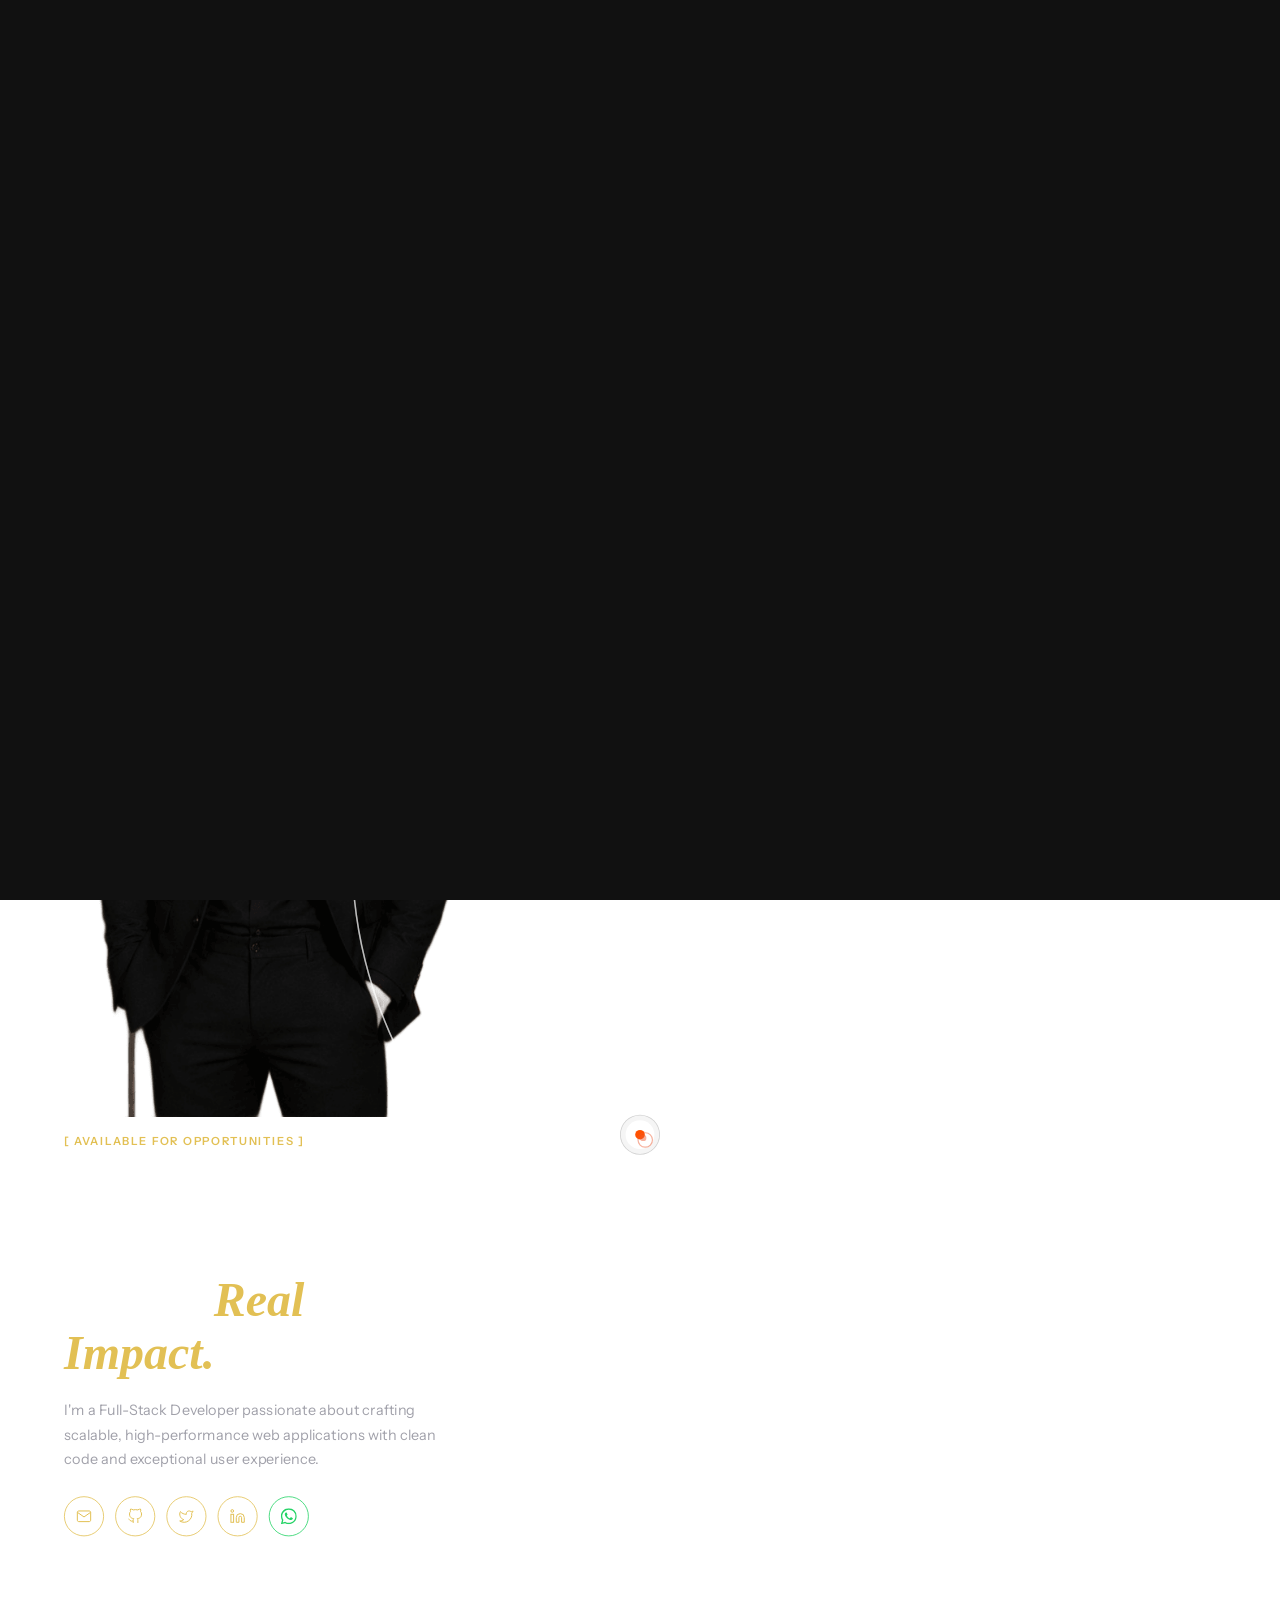
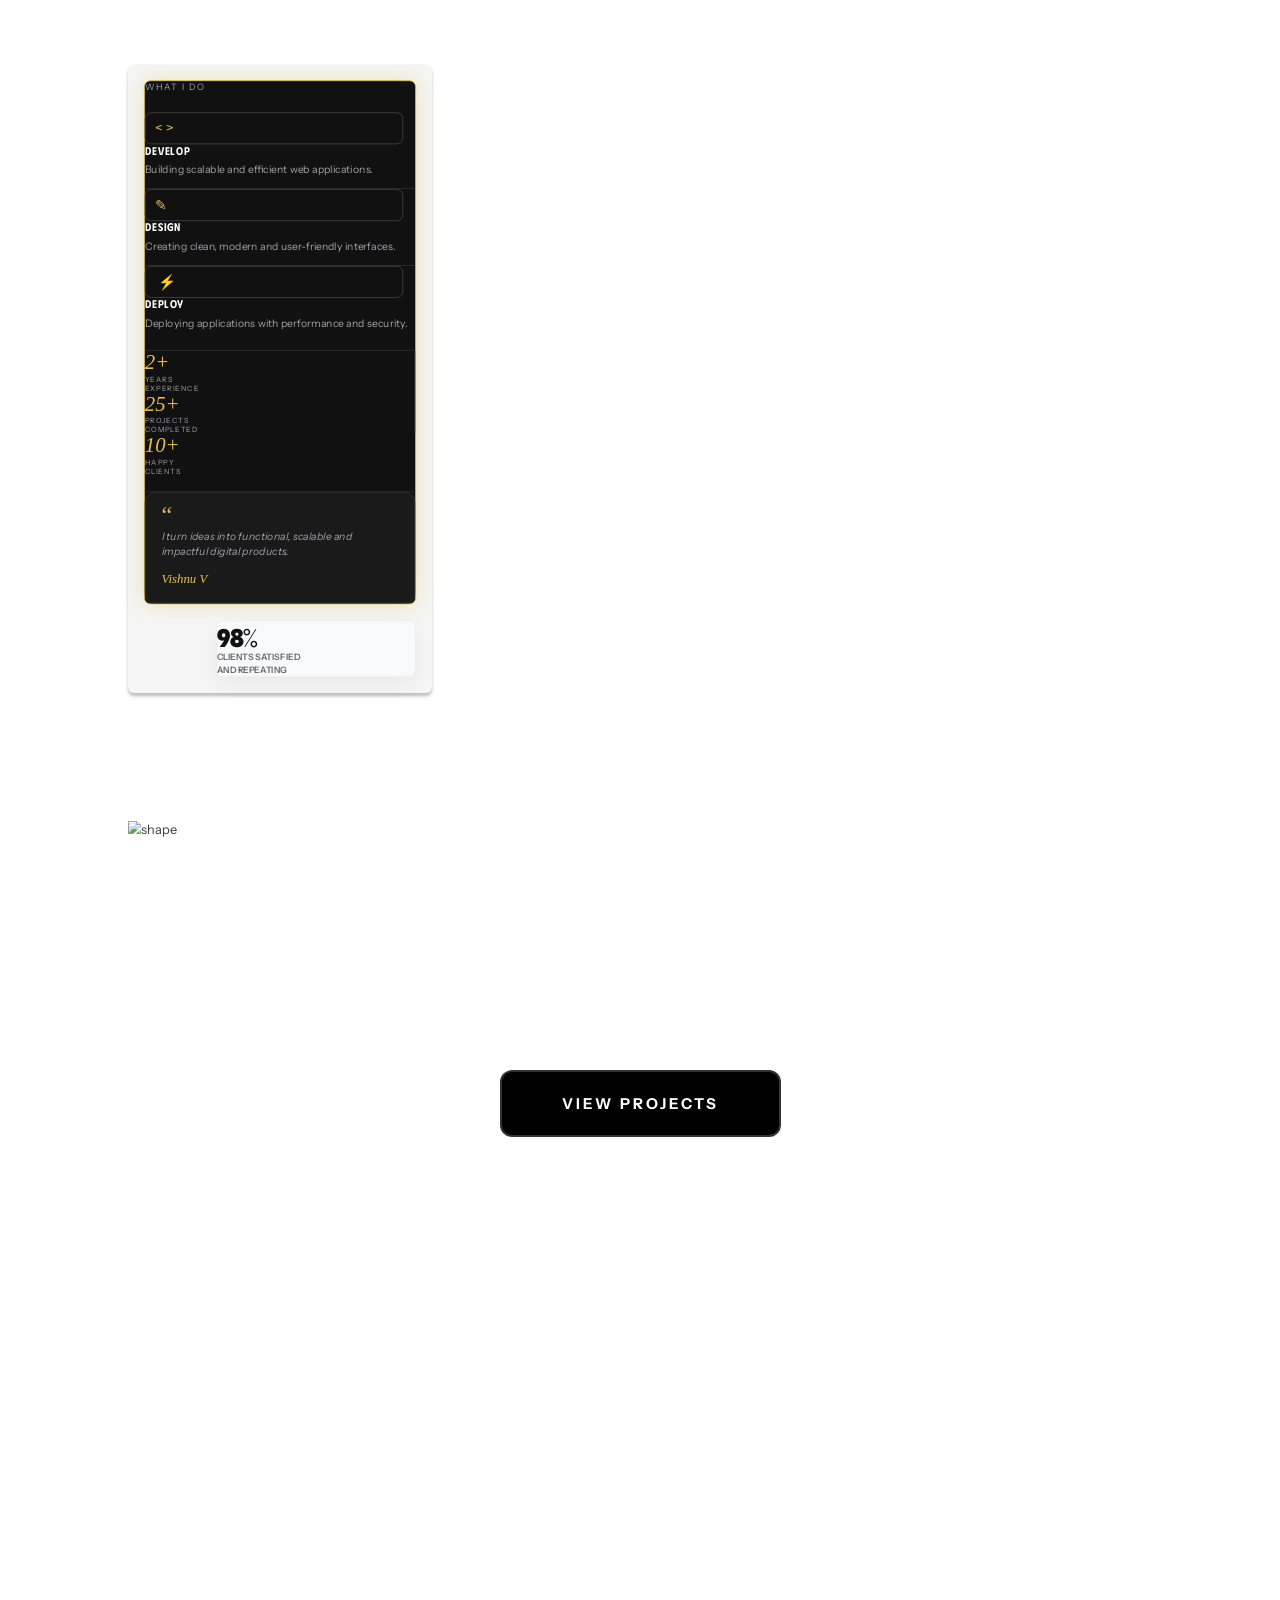
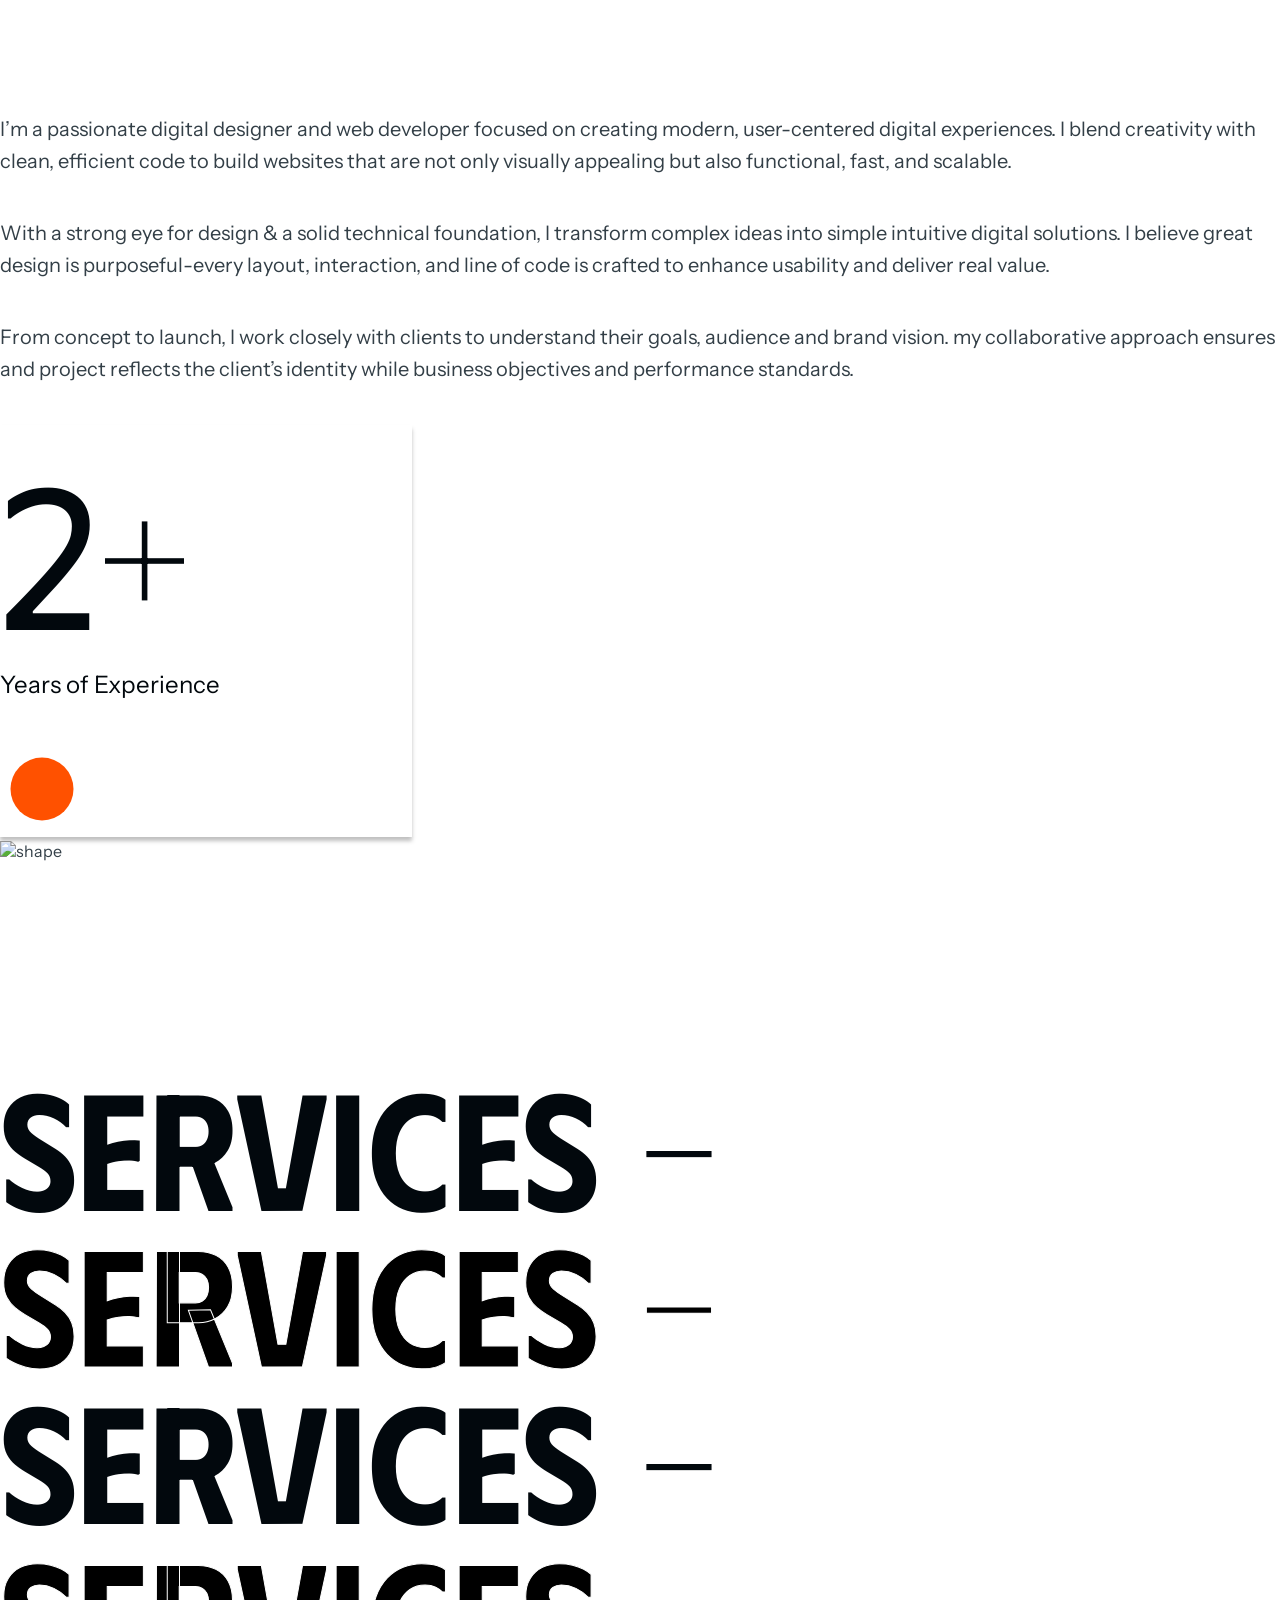
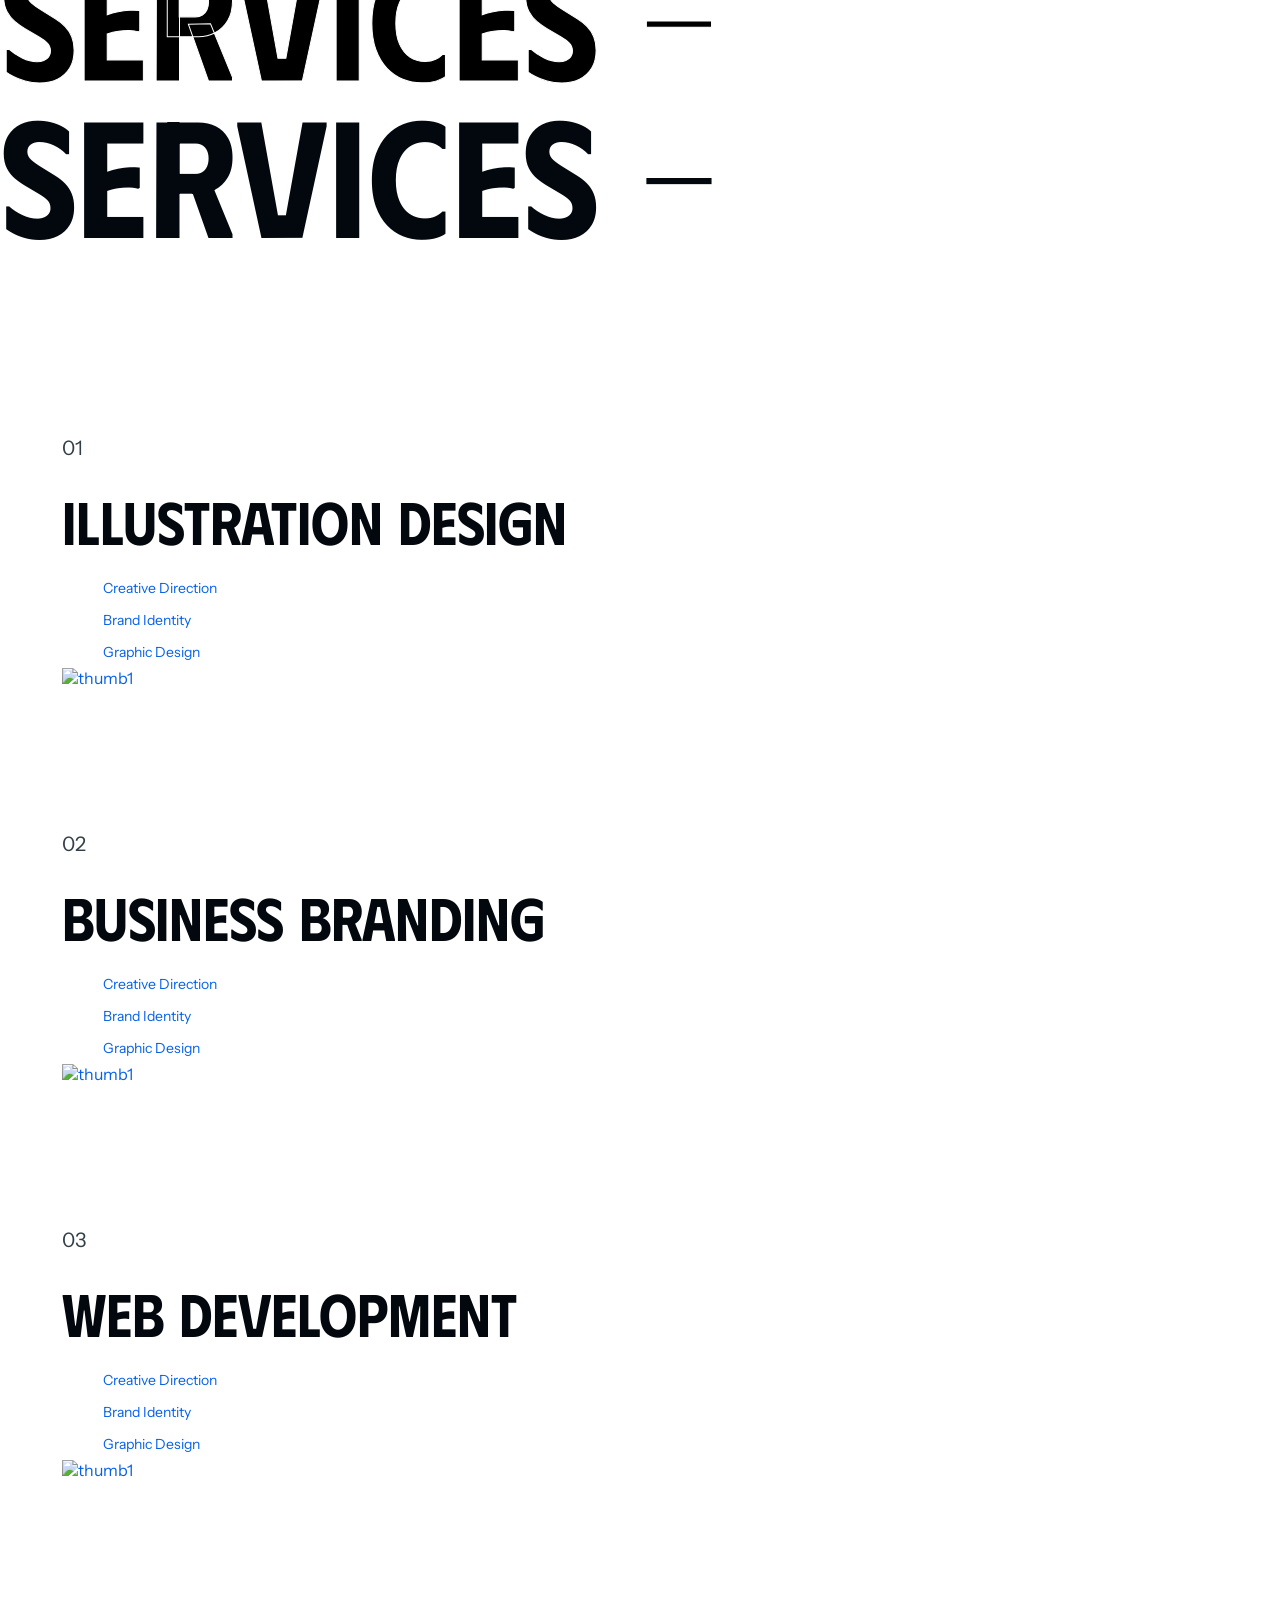
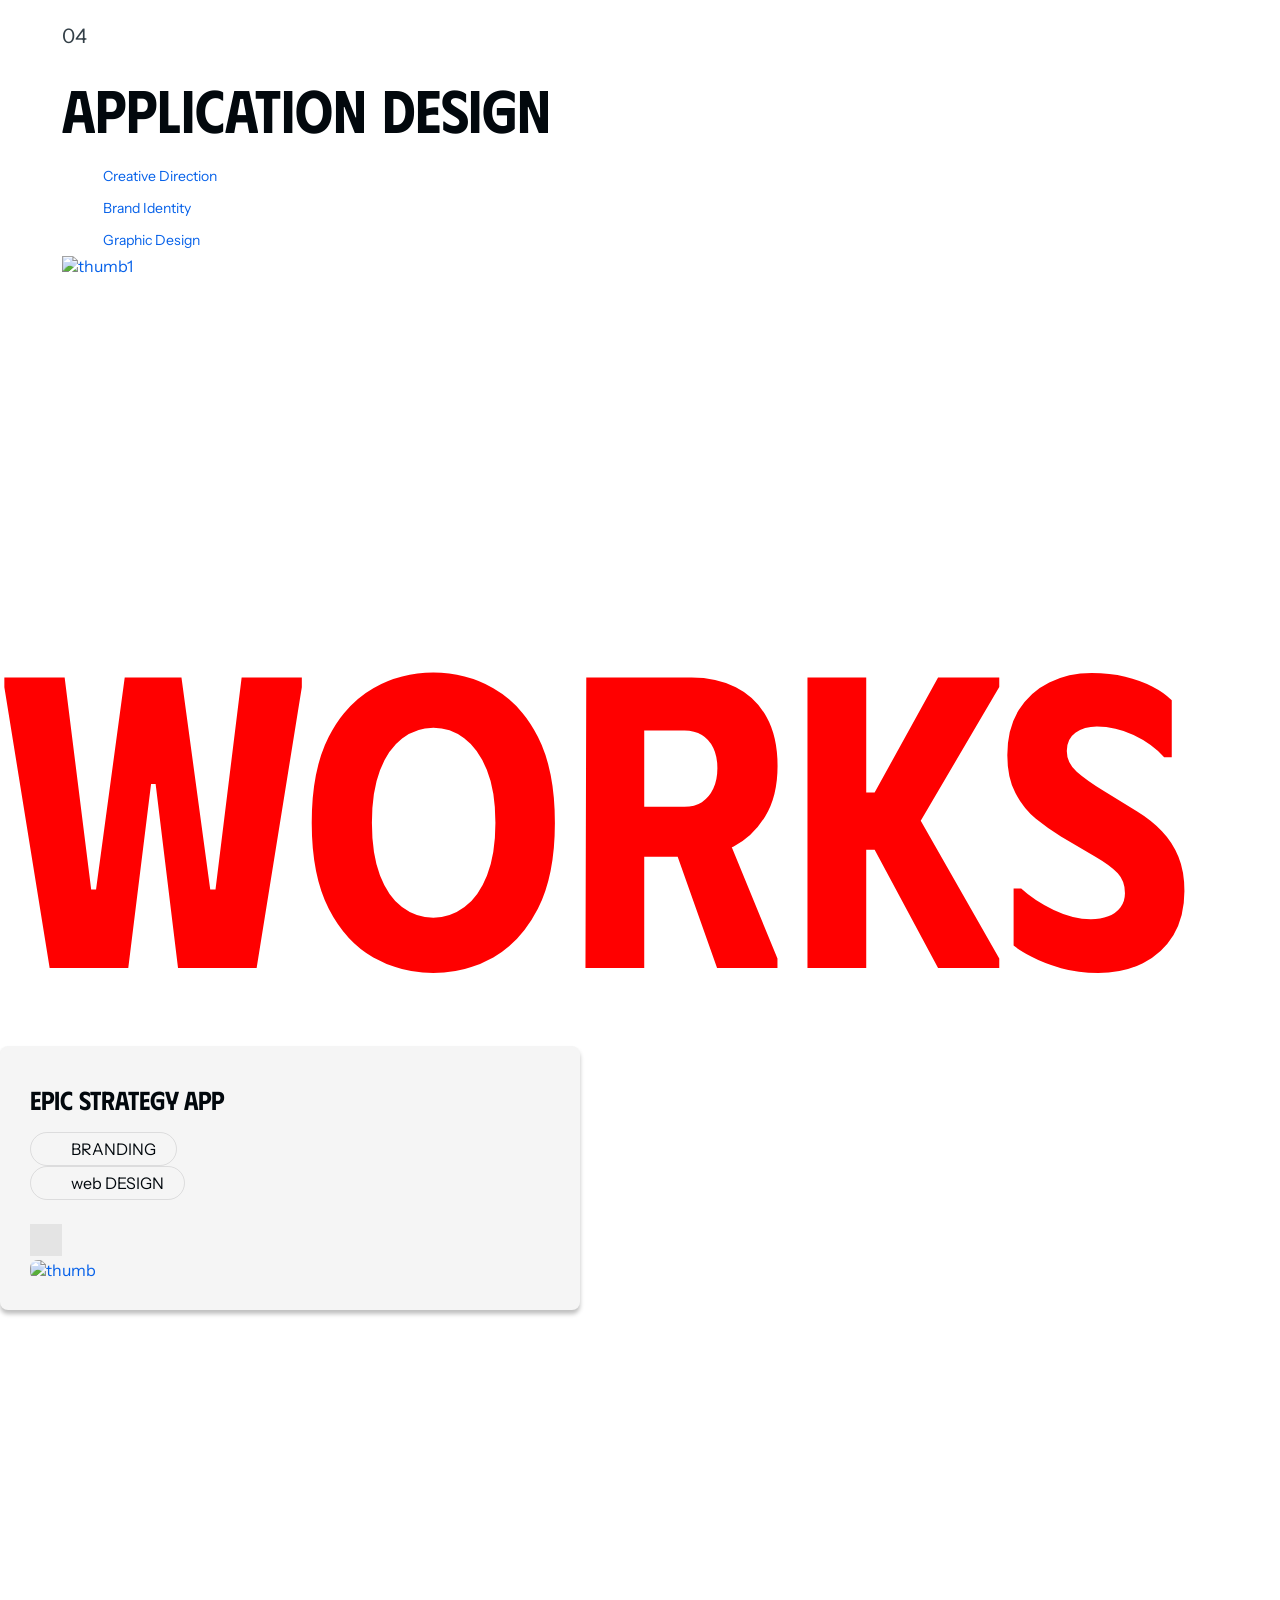
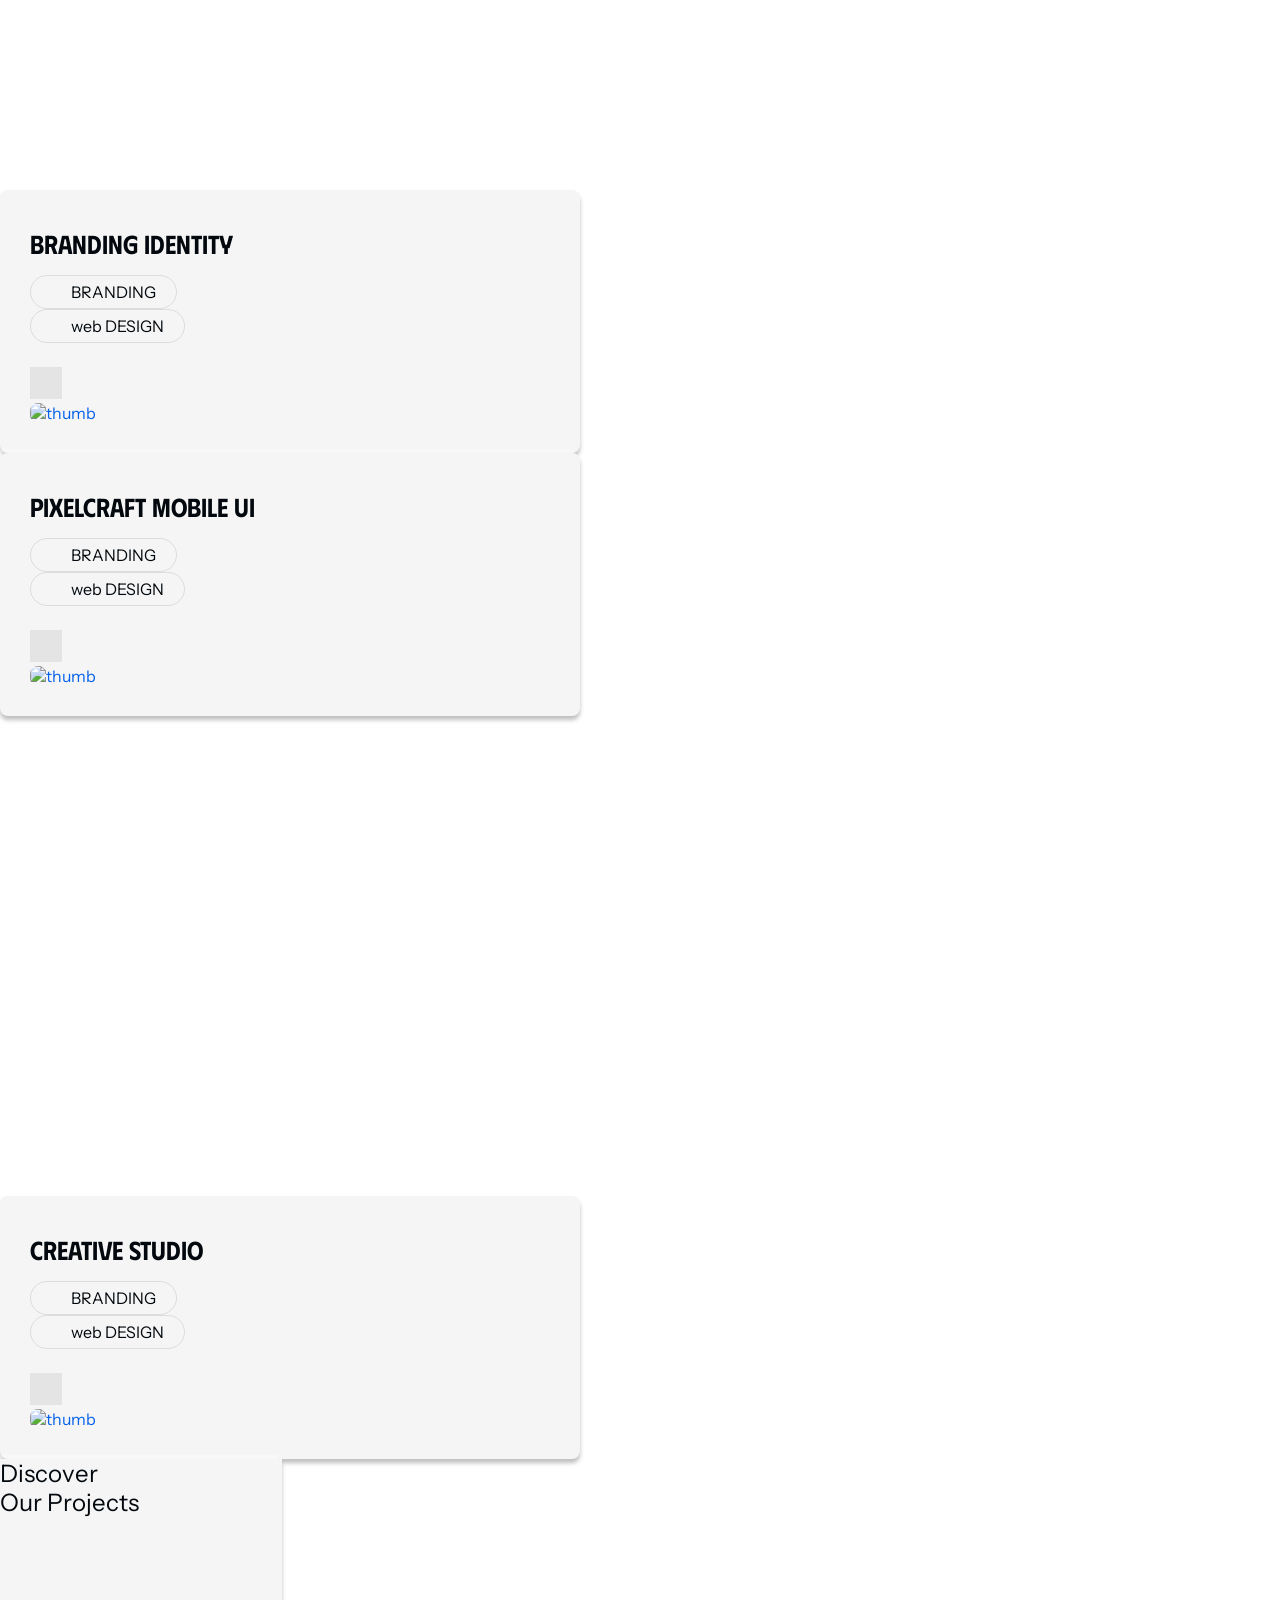
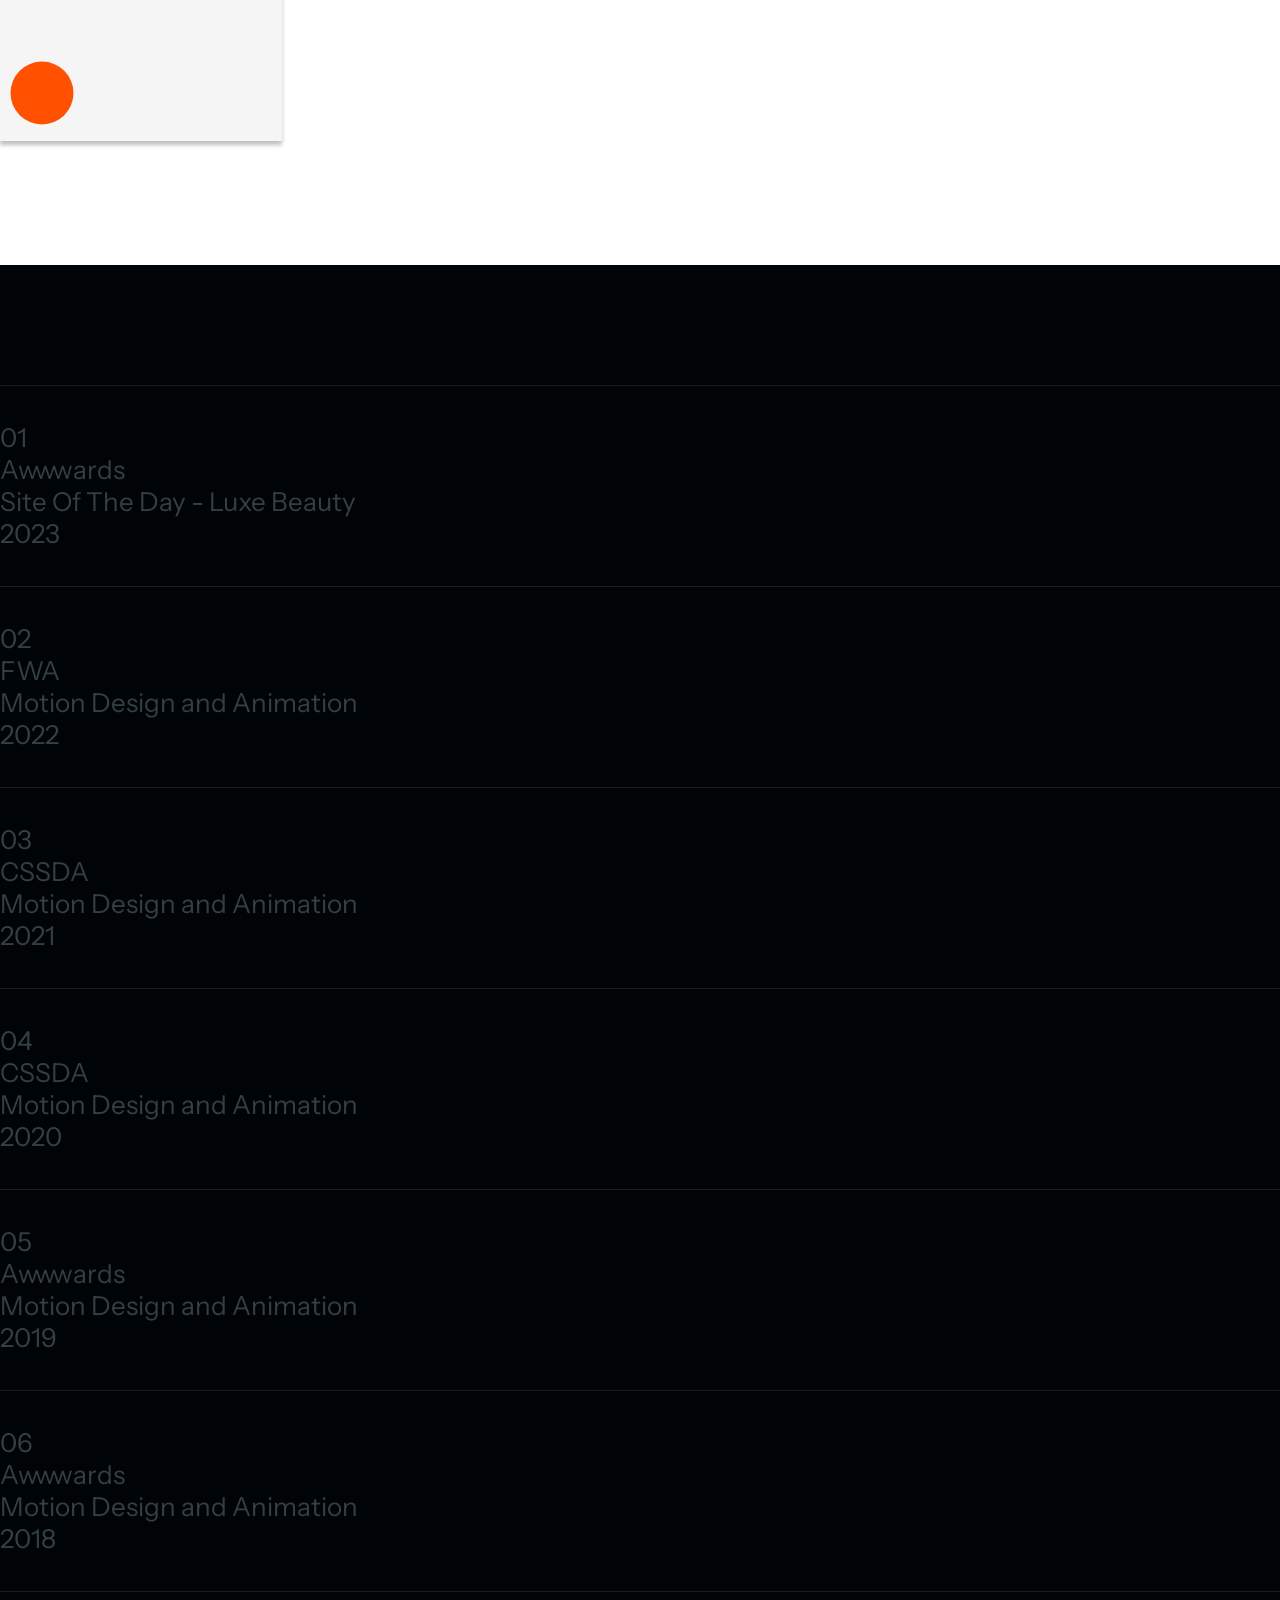
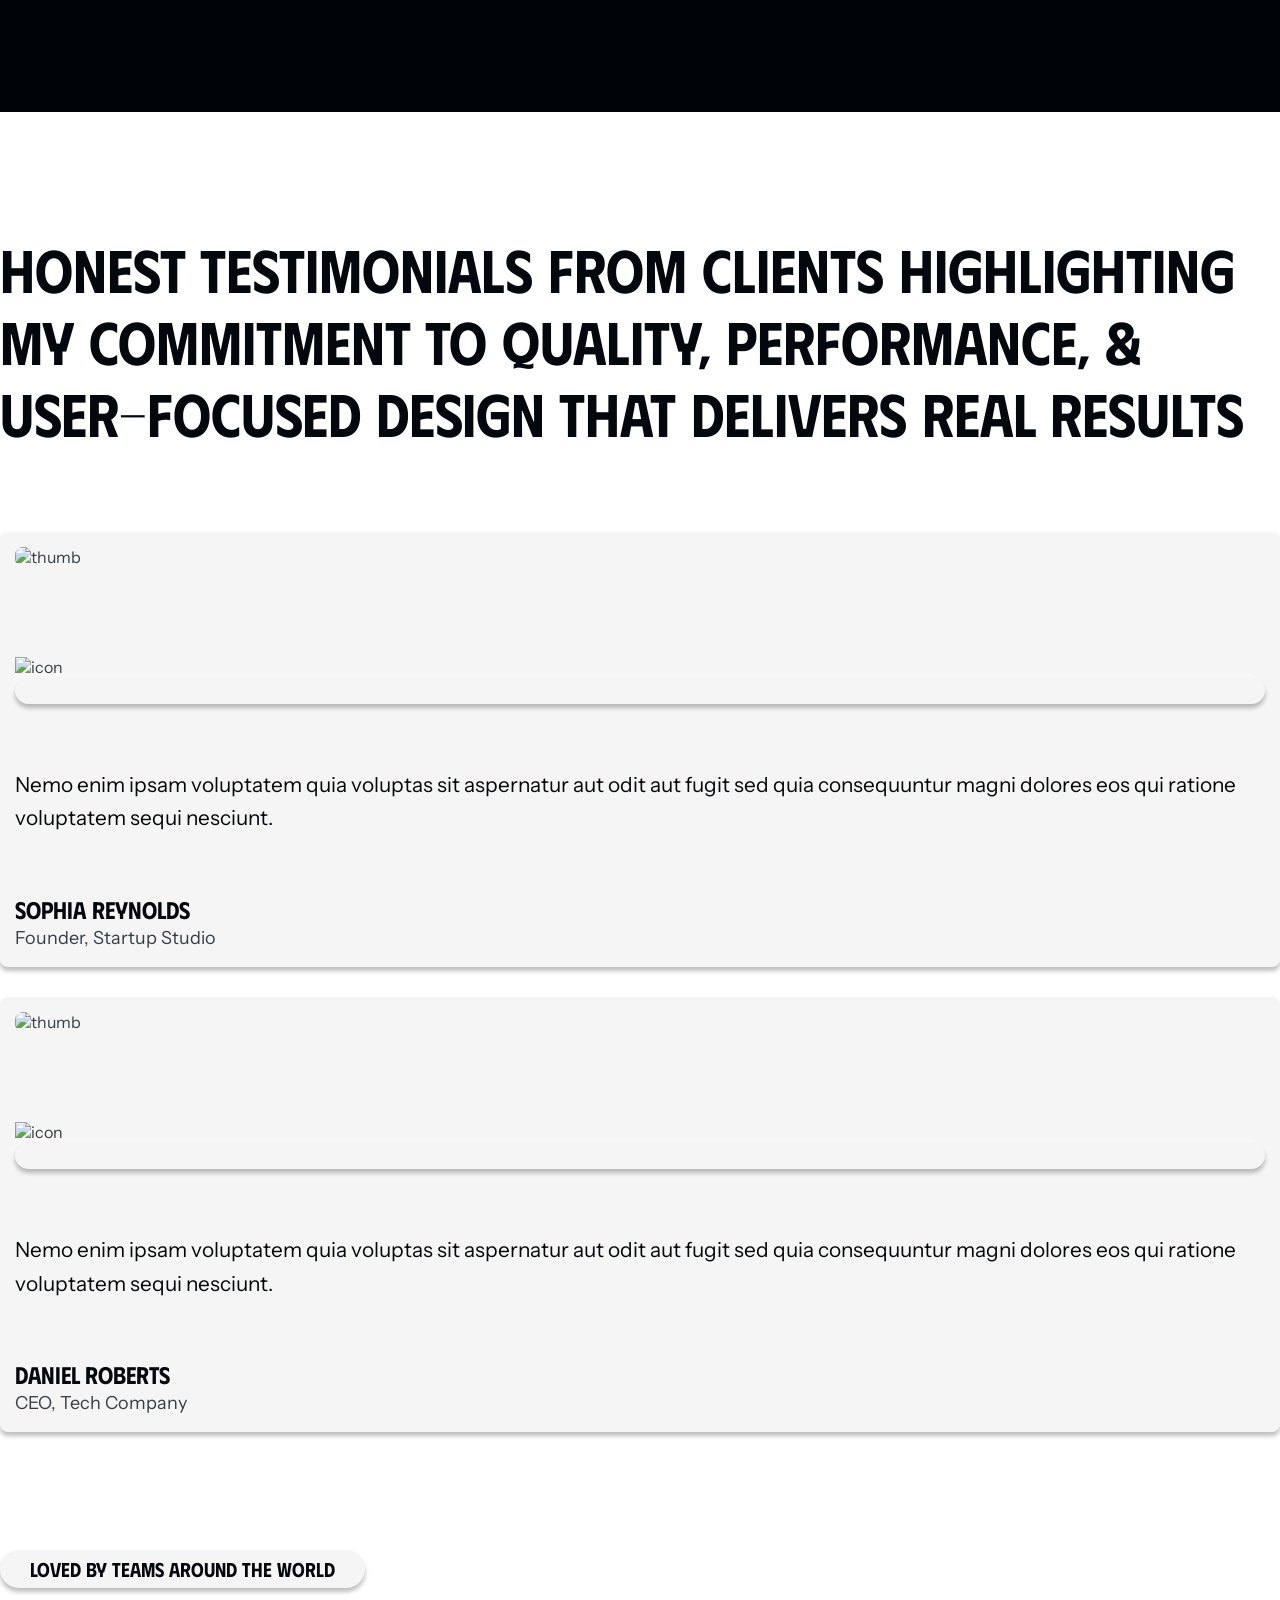
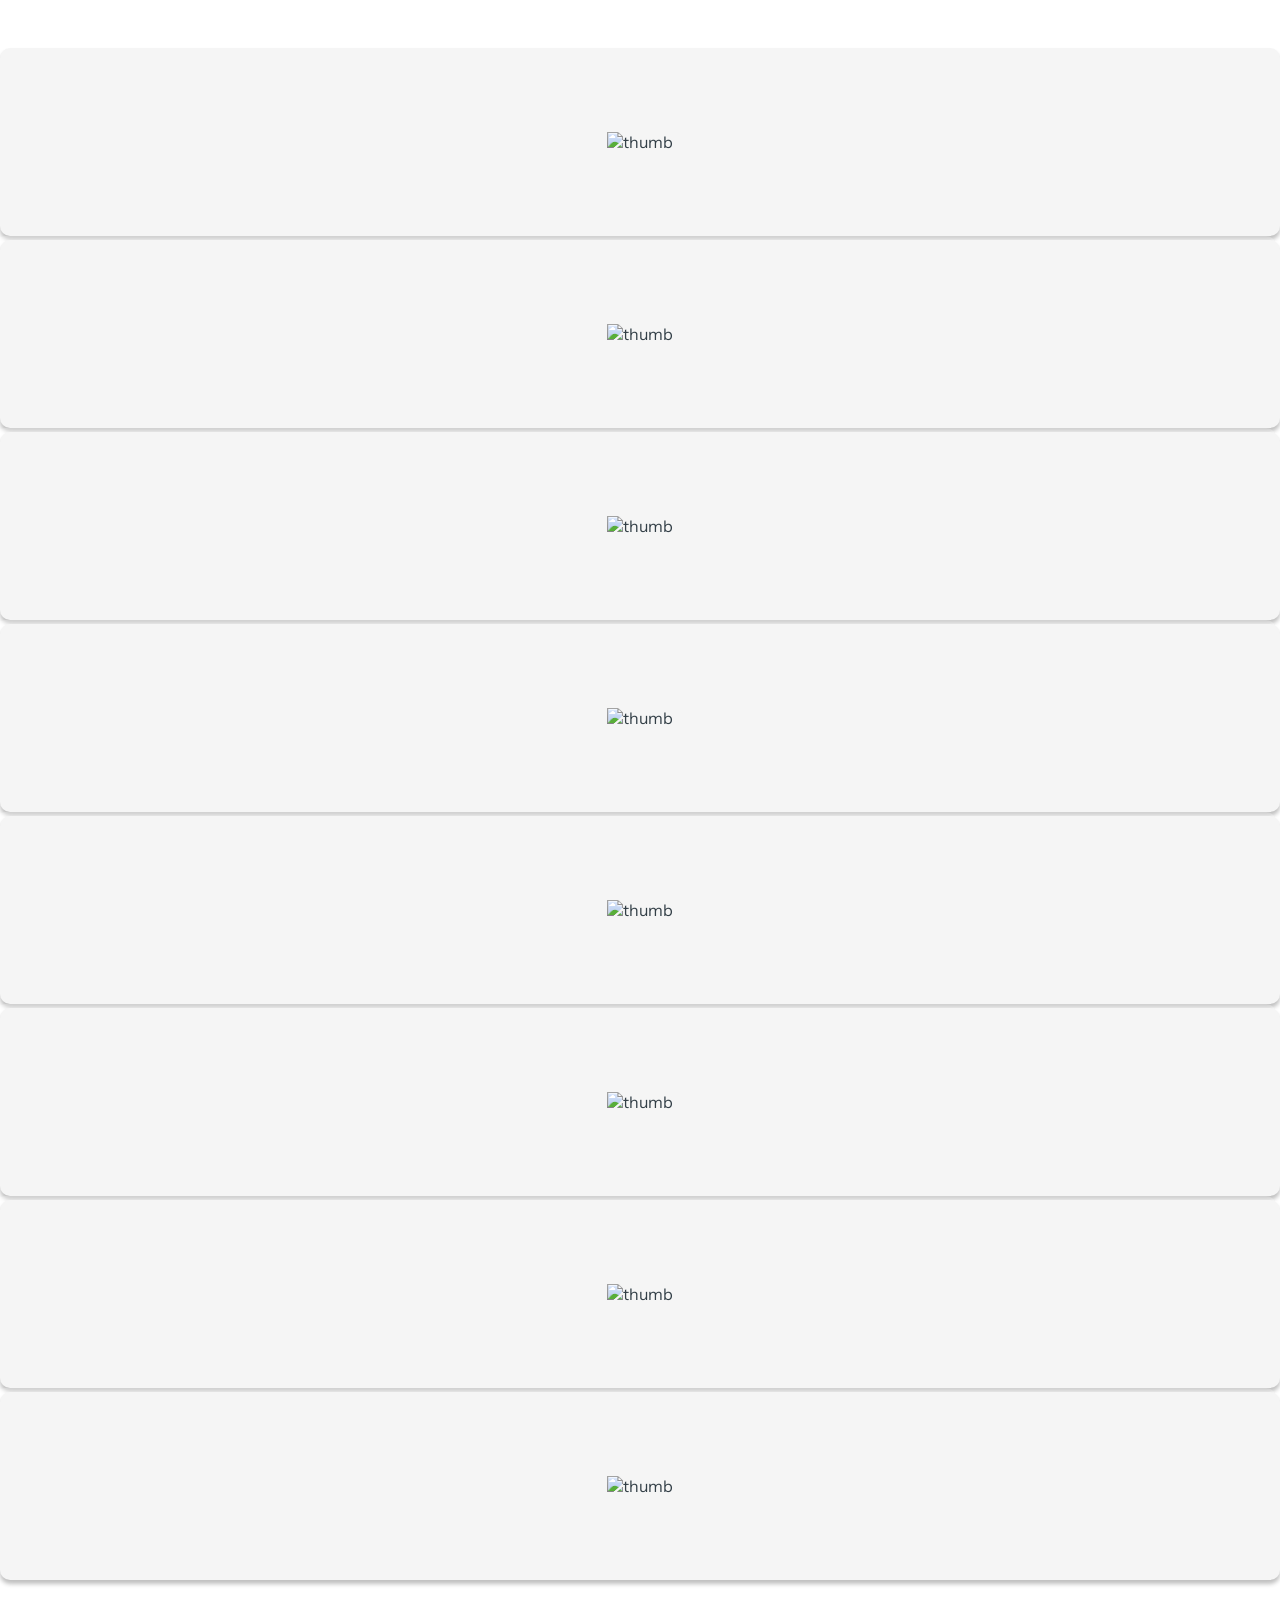
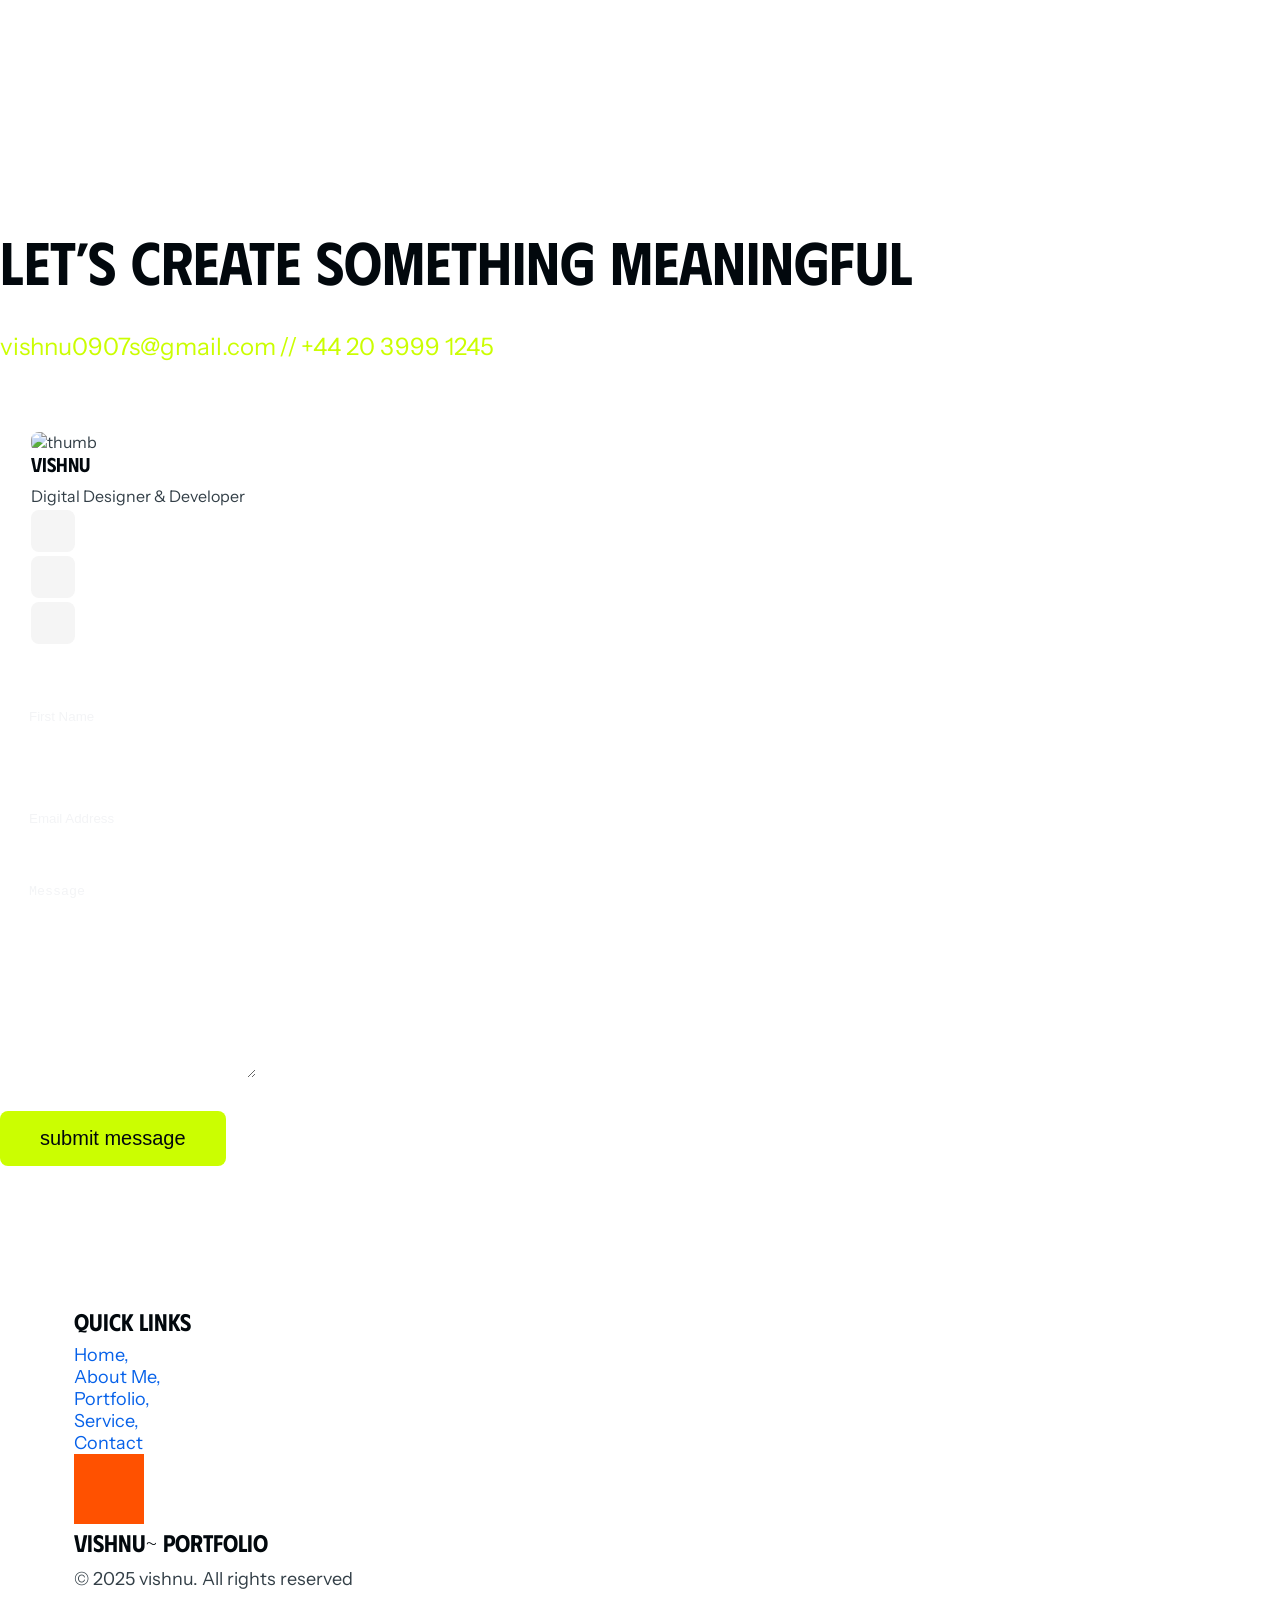
==== commit adea3988: "Fix hero section mobile responsiveness and alignment" ====
--- a/index.html
+++ b/index.html
@@ -33,6 +33,74 @@
     .portfolio-three-area,
     .footer-three-area {
       background: transparent !important;
+    }
+
+    /* Mobile: DEVELOPER single line + image above text */
+    @media screen and (max-width: 991px) {
+      .banner-three-area {
+        padding-block: 100px 40px !important;
+      }
+      h1.banner-three-title {
+        font-size: 80px !important;
+        transform: scale(1) translateY(0) !important;
+        text-align: center !important;
+        position: relative !important;
+        z-index: 1 !important;
+        margin-bottom: -20px !important;
+        margin-top: 40px !important;
+        padding-top: 0 !important;
+        line-height: 1 !important;
+        white-space: nowrap !important;
+      }
+      .banner-three-man {
+        position: relative !important;
+        inset: auto !important;
+        left: auto !important;
+        right: auto !important;
+        top: auto !important;
+        bottom: auto !important;
+        transform: none !important;
+        margin-top: 0 !important;
+        margin-left: auto !important;
+        margin-right: auto !important;
+        display: flex !important;
+        justify-content: center !important;
+        z-index: 2 !important;
+        width: 100% !important;
+      }
+      .banner-three-man img {
+        width: 350px !important;
+        max-height: 500px !important;
+        display: block !important;
+        margin: 0 auto !important;
+      }
+    }
+    @media screen and (max-width: 767px) {
+      h1.banner-three-title {
+        font-size: 58px !important;
+      }
+      .banner-three-man img {
+        width: 320px !important;
+        max-height: 450px !important;
+      }
+    }
+    @media screen and (max-width: 575px) {
+      h1.banner-three-title {
+        font-size: 44px !important;
+      }
+      .banner-three-man img {
+        width: 280px !important;
+        max-height: 400px !important;
+      }
+    }
+    @media screen and (max-width: 424px) {
+      h1.banner-three-title {
+        font-size: 36px !important;
+      }
+      .banner-three-man img {
+        width: 240px !important;
+        max-height: 360px !important;
+      }
     }
   </style>
 </head>
@@ -405,7 +473,7 @@
             <div class="col-xl-12">
               <div class="banner-three-wrapper position-relative z-1">
                 <h1 class="banner-three-title text-black tw-mb-30"
-                  style="color: #ffffff !important; transform: scale(0.7) translateY(200px); display: inline-block; width: 100%; position: relative; z-index: 0;">
+                  style="color: #ffffff !important; transform: scale(0.7) translateY(100px); display: block; width: max-content; max-width: none; white-space: nowrap; margin: 0 auto; position: relative; z-index: 0;">
                   developer
                 </h1>
                 <div class="banner-three-man position-absolute start-50 translate-middle-x"
@@ -416,7 +484,7 @@
                 <div class="banner-three-wrap d-flex justify-content-between align-items-center position-relative z-1"
                   style="transform: scale(0.8); transform-origin: center center; margin-top: -30px; margin-bottom: -50px;">
                   <div class="banner-three-left" data-aos="fade-up" data-aos-duration="1000" data-aos-delay="200"
-                    style="max-width: 480px; margin-top: -250px; background: transparent !important; box-shadow: none !important; border: none !important; padding: 0 !important;">
+                    style="max-width: 480px; margin-top: -150px; margin-left: -80px; background: transparent !important; box-shadow: none !important; border: none !important; padding: 0 !important;">
                     <div
                       style="font-size: 14px; font-weight: 600; color: #e2c054; letter-spacing: 2px; margin-bottom: 25px;">
                       [ AVAILABLE FOR OPPORTUNITIES ]</div>
@@ -430,40 +498,66 @@
                       with clean code and exceptional user experience.
                     </p>
                     <!-- Social Icons -->
-                     <div style="display: flex; gap: 14px; margin-top: 30px; flex-wrap: wrap;">
-                       <a href="mailto:vishnuvs@email.com" title="Email"
-                         style="width: 50px; height: 50px; border-radius: 50%; border: 1px solid #e2c054; display: flex; align-items: center; justify-content: center; color: #e2c054; font-size: 18px; text-decoration: none; transition: all 0.3s; background: transparent;"
-                         onmouseover="this.style.background='#e2c054';this.style.color='#000'" onmouseout="this.style.background='transparent';this.style.color='#e2c054'">
-                         <svg xmlns="http://www.w3.org/2000/svg" width="20" height="20" fill="none" stroke="currentColor" stroke-width="1.5" viewBox="0 0 24 24"><path d="M4 4h16c1.1 0 2 .9 2 2v12c0 1.1-.9 2-2 2H4c-1.1 0-2-.9-2-2V6c0-1.1.9-2 2-2z"/><polyline points="22,6 12,13 2,6"/></svg>
-                       </a>
-                       <a href="https://github.com/vishnu" target="_blank" title="GitHub"
-                         style="width: 50px; height: 50px; border-radius: 50%; border: 1px solid #e2c054; display: flex; align-items: center; justify-content: center; color: #e2c054; font-size: 18px; text-decoration: none; transition: all 0.3s; background: transparent;"
-                         onmouseover="this.style.background='#e2c054';this.style.color='#000'" onmouseout="this.style.background='transparent';this.style.color='#e2c054'">
-                         <svg xmlns="http://www.w3.org/2000/svg" width="20" height="20" fill="none" stroke="currentColor" stroke-width="1.5" viewBox="0 0 24 24"><path d="M9 19c-5 1.5-5-2.5-7-3m14 6v-3.87a3.37 3.37 0 0 0-.94-2.61c3.14-.35 6.44-1.54 6.44-7A5.44 5.44 0 0 0 20 4.77 5.07 5.07 0 0 0 19.91 1S18.73.65 16 2.48a13.38 13.38 0 0 0-7 0C6.27.65 5.09 1 5.09 1A5.07 5.07 0 0 0 5 4.77a5.44 5.44 0 0 0-1.5 3.78c0 5.42 3.3 6.61 6.44 7A3.37 3.37 0 0 0 9 18.13V22"/></svg>
-                       </a>
-                       <a href="https://twitter.com/vishnu_dev" target="_blank" title="Twitter / X"
-                         style="width: 50px; height: 50px; border-radius: 50%; border: 1px solid #e2c054; display: flex; align-items: center; justify-content: center; color: #e2c054; font-size: 18px; text-decoration: none; transition: all 0.3s; background: transparent;"
-                         onmouseover="this.style.background='#e2c054';this.style.color='#000'" onmouseout="this.style.background='transparent';this.style.color='#e2c054'">
-                         <svg xmlns="http://www.w3.org/2000/svg" width="20" height="20" fill="none" stroke="currentColor" stroke-width="1.5" viewBox="0 0 24 24"><path d="M22 4s-.7 2.1-2 3.4c1.6 10-9.4 17.3-18 11.6 2.2.1 4.4-.6 6-2C3 15.5.5 9.6 3 5c2.2 2.6 5.6 4.1 9 4-.9-4.2 4-6.6 7-3.8 1.1 0 3-1.2 3-1.2z"/></svg>
-                       </a>
-                       <a href="https://linkedin.com/in/vishnu" target="_blank" title="LinkedIn"
-                         style="width: 50px; height: 50px; border-radius: 50%; border: 1px solid #e2c054; display: flex; align-items: center; justify-content: center; color: #e2c054; font-size: 18px; text-decoration: none; transition: all 0.3s; background: transparent;"
-                         onmouseover="this.style.background='#e2c054';this.style.color='#000'" onmouseout="this.style.background='transparent';this.style.color='#e2c054'">
-                         <svg xmlns="http://www.w3.org/2000/svg" width="20" height="20" fill="none" stroke="currentColor" stroke-width="1.5" viewBox="0 0 24 24"><path d="M16 8a6 6 0 0 1 6 6v7h-4v-7a2 2 0 0 0-2-2 2 2 0 0 0-2 2v7h-4v-7a6 6 0 0 1 6-6z"/><rect x="2" y="9" width="4" height="12"/><circle cx="4" cy="4" r="2"/></svg>
-                       </a>
-                       <a href="https://wa.me/919876543210" target="_blank" title="WhatsApp"
-                         style="width: 50px; height: 50px; border-radius: 50%; border: 1px solid #25d366; display: flex; align-items: center; justify-content: center; color: #25d366; font-size: 18px; text-decoration: none; transition: all 0.3s; background: transparent;"
-                         onmouseover="this.style.background='#25d366';this.style.color='#fff'" onmouseout="this.style.background='transparent';this.style.color='#25d366'">
-                         <svg xmlns="http://www.w3.org/2000/svg" width="20" height="20" viewBox="0 0 24 24" fill="currentColor"><path d="M17.472 14.382c-.297-.149-1.758-.867-2.03-.967-.273-.099-.471-.148-.67.15-.197.297-.767.966-.94 1.164-.173.199-.347.223-.644.075-.297-.15-1.255-.463-2.39-1.475-.883-.788-1.48-1.761-1.653-2.059-.173-.297-.018-.458.13-.606.134-.133.298-.347.446-.52.149-.174.198-.298.298-.497.099-.198.05-.371-.025-.52-.075-.149-.669-1.612-.916-2.207-.242-.579-.487-.5-.669-.51-.173-.008-.371-.01-.57-.01-.198 0-.52.074-.792.372-.272.297-1.04 1.016-1.04 2.479 0 1.462 1.065 2.875 1.213 3.074.149.198 2.096 3.2 5.077 4.487.709.306 1.262.489 1.694.625.712.227 1.36.195 1.871.118.571-.085 1.758-.719 2.006-1.413.248-.694.248-1.289.173-1.413-.074-.124-.272-.198-.57-.347m-5.421 7.403h-.004a9.87 9.87 0 0 1-5.031-1.378l-.361-.214-3.741.982.998-3.648-.235-.374a9.86 9.86 0 0 1-1.51-5.26c.001-5.45 4.436-9.884 9.888-9.884 2.64 0 5.122 1.03 6.988 2.898a9.825 9.825 0 0 1 2.893 6.994c-.003 5.45-4.437 9.884-9.885 9.884m8.413-18.297A11.815 11.815 0 0 0 12.05 0C5.495 0 .16 5.335.157 11.892c0 2.096.547 4.142 1.588 5.945L.057 24l6.305-1.654a11.882 11.882 0 0 0 5.683 1.448h.005c6.554 0 11.89-5.335 11.893-11.893a11.821 11.821 0 0 0-3.48-8.413Z"/></svg>
-                       </a>
-                     </div>
+                    <div style="display: flex; gap: 14px; margin-top: 30px; flex-wrap: wrap;">
+                      <a href="mailto:vishnuvs@email.com" title="Email"
+                        style="width: 50px; height: 50px; border-radius: 50%; border: 1px solid #e2c054; display: flex; align-items: center; justify-content: center; color: #e2c054; font-size: 18px; text-decoration: none; transition: all 0.3s; background: transparent;"
+                        onmouseover="this.style.background='#e2c054';this.style.color='#000'"
+                        onmouseout="this.style.background='transparent';this.style.color='#e2c054'">
+                        <svg xmlns="http://www.w3.org/2000/svg" width="20" height="20" fill="none" stroke="currentColor"
+                          stroke-width="1.5" viewBox="0 0 24 24">
+                          <path d="M4 4h16c1.1 0 2 .9 2 2v12c0 1.1-.9 2-2 2H4c-1.1 0-2-.9-2-2V6c0-1.1.9-2 2-2z" />
+                          <polyline points="22,6 12,13 2,6" />
+                        </svg>
+                      </a>
+                      <a href="https://github.com/vishnu" target="_blank" title="GitHub"
+                        style="width: 50px; height: 50px; border-radius: 50%; border: 1px solid #e2c054; display: flex; align-items: center; justify-content: center; color: #e2c054; font-size: 18px; text-decoration: none; transition: all 0.3s; background: transparent;"
+                        onmouseover="this.style.background='#e2c054';this.style.color='#000'"
+                        onmouseout="this.style.background='transparent';this.style.color='#e2c054'">
+                        <svg xmlns="http://www.w3.org/2000/svg" width="20" height="20" fill="none" stroke="currentColor"
+                          stroke-width="1.5" viewBox="0 0 24 24">
+                          <path
+                            d="M9 19c-5 1.5-5-2.5-7-3m14 6v-3.87a3.37 3.37 0 0 0-.94-2.61c3.14-.35 6.44-1.54 6.44-7A5.44 5.44 0 0 0 20 4.77 5.07 5.07 0 0 0 19.91 1S18.73.65 16 2.48a13.38 13.38 0 0 0-7 0C6.27.65 5.09 1 5.09 1A5.07 5.07 0 0 0 5 4.77a5.44 5.44 0 0 0-1.5 3.78c0 5.42 3.3 6.61 6.44 7A3.37 3.37 0 0 0 9 18.13V22" />
+                        </svg>
+                      </a>
+                      <a href="https://twitter.com/vishnu_dev" target="_blank" title="Twitter / X"
+                        style="width: 50px; height: 50px; border-radius: 50%; border: 1px solid #e2c054; display: flex; align-items: center; justify-content: center; color: #e2c054; font-size: 18px; text-decoration: none; transition: all 0.3s; background: transparent;"
+                        onmouseover="this.style.background='#e2c054';this.style.color='#000'"
+                        onmouseout="this.style.background='transparent';this.style.color='#e2c054'">
+                        <svg xmlns="http://www.w3.org/2000/svg" width="20" height="20" fill="none" stroke="currentColor"
+                          stroke-width="1.5" viewBox="0 0 24 24">
+                          <path
+                            d="M22 4s-.7 2.1-2 3.4c1.6 10-9.4 17.3-18 11.6 2.2.1 4.4-.6 6-2C3 15.5.5 9.6 3 5c2.2 2.6 5.6 4.1 9 4-.9-4.2 4-6.6 7-3.8 1.1 0 3-1.2 3-1.2z" />
+                        </svg>
+                      </a>
+                      <a href="https://linkedin.com/in/vishnu" target="_blank" title="LinkedIn"
+                        style="width: 50px; height: 50px; border-radius: 50%; border: 1px solid #e2c054; display: flex; align-items: center; justify-content: center; color: #e2c054; font-size: 18px; text-decoration: none; transition: all 0.3s; background: transparent;"
+                        onmouseover="this.style.background='#e2c054';this.style.color='#000'"
+                        onmouseout="this.style.background='transparent';this.style.color='#e2c054'">
+                        <svg xmlns="http://www.w3.org/2000/svg" width="20" height="20" fill="none" stroke="currentColor"
+                          stroke-width="1.5" viewBox="0 0 24 24">
+                          <path d="M16 8a6 6 0 0 1 6 6v7h-4v-7a2 2 0 0 0-2-2 2 2 0 0 0-2 2v7h-4v-7a6 6 0 0 1 6-6z" />
+                          <rect x="2" y="9" width="4" height="12" />
+                          <circle cx="4" cy="4" r="2" />
+                        </svg>
+                      </a>
+                      <a href="https://wa.me/919876543210" target="_blank" title="WhatsApp"
+                        style="width: 50px; height: 50px; border-radius: 50%; border: 1px solid #25d366; display: flex; align-items: center; justify-content: center; color: #25d366; font-size: 18px; text-decoration: none; transition: all 0.3s; background: transparent;"
+                        onmouseover="this.style.background='#25d366';this.style.color='#fff'"
+                        onmouseout="this.style.background='transparent';this.style.color='#25d366'">
+                        <svg xmlns="http://www.w3.org/2000/svg" width="20" height="20" viewBox="0 0 24 24"
+                          fill="currentColor">
+                          <path
+                            d="M17.472 14.382c-.297-.149-1.758-.867-2.03-.967-.273-.099-.471-.148-.67.15-.197.297-.767.966-.94 1.164-.173.199-.347.223-.644.075-.297-.15-1.255-.463-2.39-1.475-.883-.788-1.48-1.761-1.653-2.059-.173-.297-.018-.458.13-.606.134-.133.298-.347.446-.52.149-.174.198-.298.298-.497.099-.198.05-.371-.025-.52-.075-.149-.669-1.612-.916-2.207-.242-.579-.487-.5-.669-.51-.173-.008-.371-.01-.57-.01-.198 0-.52.074-.792.372-.272.297-1.04 1.016-1.04 2.479 0 1.462 1.065 2.875 1.213 3.074.149.198 2.096 3.2 5.077 4.487.709.306 1.262.489 1.694.625.712.227 1.36.195 1.871.118.571-.085 1.758-.719 2.006-1.413.248-.694.248-1.289.173-1.413-.074-.124-.272-.198-.57-.347m-5.421 7.403h-.004a9.87 9.87 0 0 1-5.031-1.378l-.361-.214-3.741.982.998-3.648-.235-.374a9.86 9.86 0 0 1-1.51-5.26c.001-5.45 4.436-9.884 9.888-9.884 2.64 0 5.122 1.03 6.988 2.898a9.825 9.825 0 0 1 2.893 6.994c-.003 5.45-4.437 9.884-9.885 9.884m8.413-18.297A11.815 11.815 0 0 0 12.05 0C5.495 0 .16 5.335.157 11.892c0 2.096.547 4.142 1.588 5.945L.057 24l6.305-1.654a11.882 11.882 0 0 0 5.683 1.448h.005c6.554 0 11.89-5.335 11.893-11.893a11.821 11.821 0 0 0-3.48-8.413Z" />
+                        </svg>
+                      </a>
+                    </div>
                   </div>
                   <div class="banner-three-center text-center" data-aos="fade-up" data-aos-duration="1000"
                     data-aos-delay="200">
                     <!-- Removed text to fit in one screen and match image -->
                   </div>
                   <div class="banner-three-right tw-rounded-lg" data-aos="fade-up" data-aos-duration="1000"
-                    data-aos-delay="300" style="max-width: 380px;">
+                    data-aos-delay="300" style="max-width: 380px; margin-right: -80px; margin-top: 100px;">
                     <div class="tw-rounded-lg p-4"
                       style="background-color: #111; border: 1px solid #e2c054; box-shadow: 0 0 25px rgba(226, 192, 84, 0.4);">
                       <div
@@ -574,7 +668,8 @@
       <div style="text-align: center; padding: 60px 20px; background: transparent;">
         <a href="#portfolio" class="tw-hover-btn"
           style="display: inline-block; background: #000; color: #fff; font-weight: 700; font-size: 15px; letter-spacing: 3px; text-transform: uppercase; padding: 22px 60px; border-radius: 12px; text-decoration: none; border: 2px solid #333; transition: all 0.3s;"
-          onmouseover="this.style.background='#e2c054';this.style.color='#000';this.style.borderColor='#e2c054'" onmouseout="this.style.background='#000';this.style.color='#fff';this.style.borderColor='#333'">
+          onmouseover="this.style.background='#e2c054';this.style.color='#000';this.style.borderColor='#e2c054'"
+          onmouseout="this.style.background='#000';this.style.color='#fff';this.style.borderColor='#333'">
           VIEW PROJECTS
         </a>
       </div>
--- a/assets/css/main.css
+++ b/assets/css/main.css
@@ -10073,4 +10073,69 @@
   }
 }
 
+/* ===== Mobile-only: DEVELOPER title & image adjustments ===== */
+@media screen and (max-width: 767px) {
+  .banner-three-area {
+    padding-block: 20px 40px !important;
+  }
+  .banner-three-title {
+    font-size: 48px !important;
+    transform: scale(1) translateY(0) !important;
+    text-align: center;
+    position: relative !important;
+    z-index: 1 !important;
+    margin-bottom: -20px !important;
+    margin-top: 0 !important;
+    padding-top: 0 !important;
+    line-height: 1 !important;
+    white-space: nowrap !important;
+  }
+  .banner-three-wrapper {
+    padding-top: 0 !important;
+    margin-top: 0 !important;
+  }
+  .banner-three-man {
+    position: relative !important;
+    inset: auto !important;
+    left: auto !important;
+    right: auto !important;
+    top: auto !important;
+    bottom: auto !important;
+    transform: none !important;
+    margin-top: 0 !important;
+    margin-left: auto !important;
+    margin-right: auto !important;
+    display: flex !important;
+    justify-content: center !important;
+    z-index: 2 !important;
+    width: 100%;
+  }
+  .banner-three-man img {
+    width: 320px !important;
+    max-height: 450px !important;
+    display: block;
+    margin: 0 auto;
+  }
+}
+
+@media screen and (max-width: 575px) {
+  .banner-three-title {
+    font-size: 40px !important;
+  }
+  .banner-three-man img {
+    width: 280px !important;
+    max-height: 400px !important;
+  }
+}
+
+@media screen and (max-width: 424px) {
+  .banner-three-title {
+    font-size: 34px !important;
+  }
+  .banner-three-man img {
+    width: 240px !important;
+    max-height: 360px !important;
+  }
+}
+
 /*# sourceMappingURL=main.css.map */
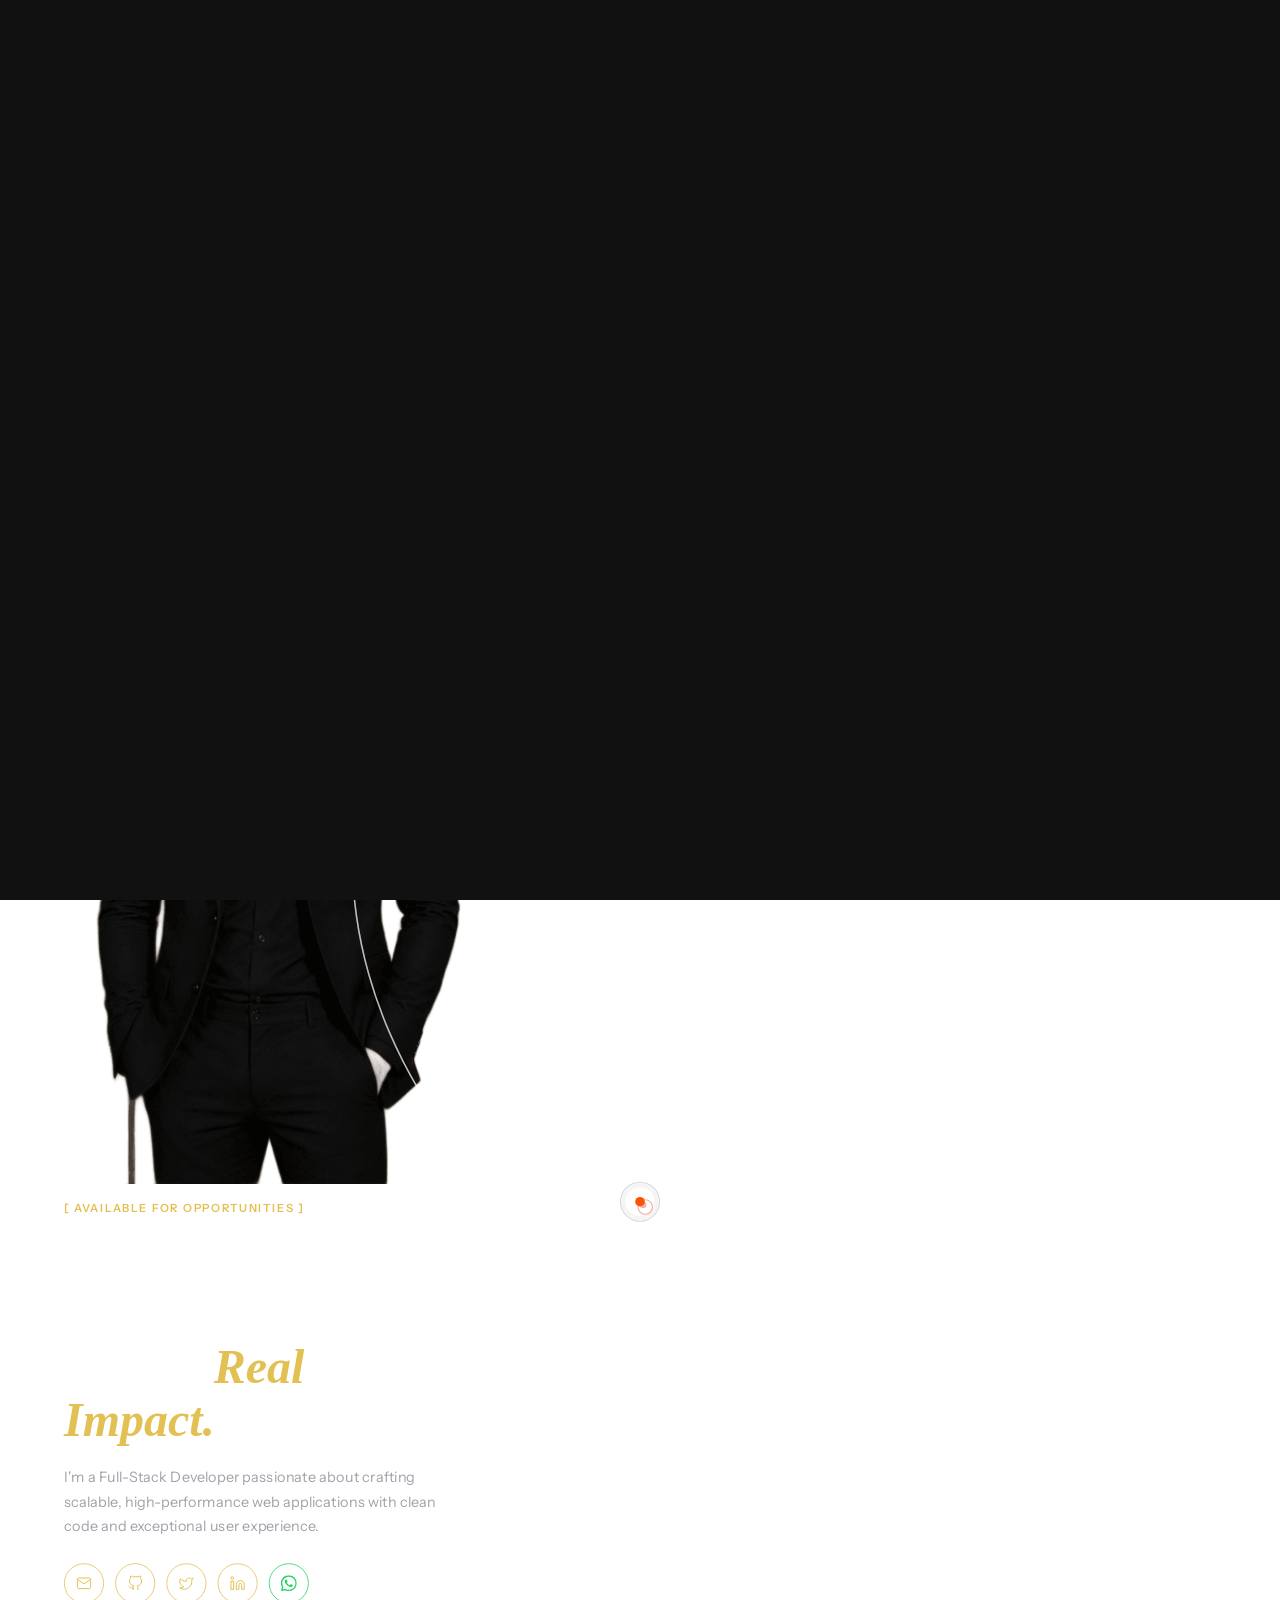
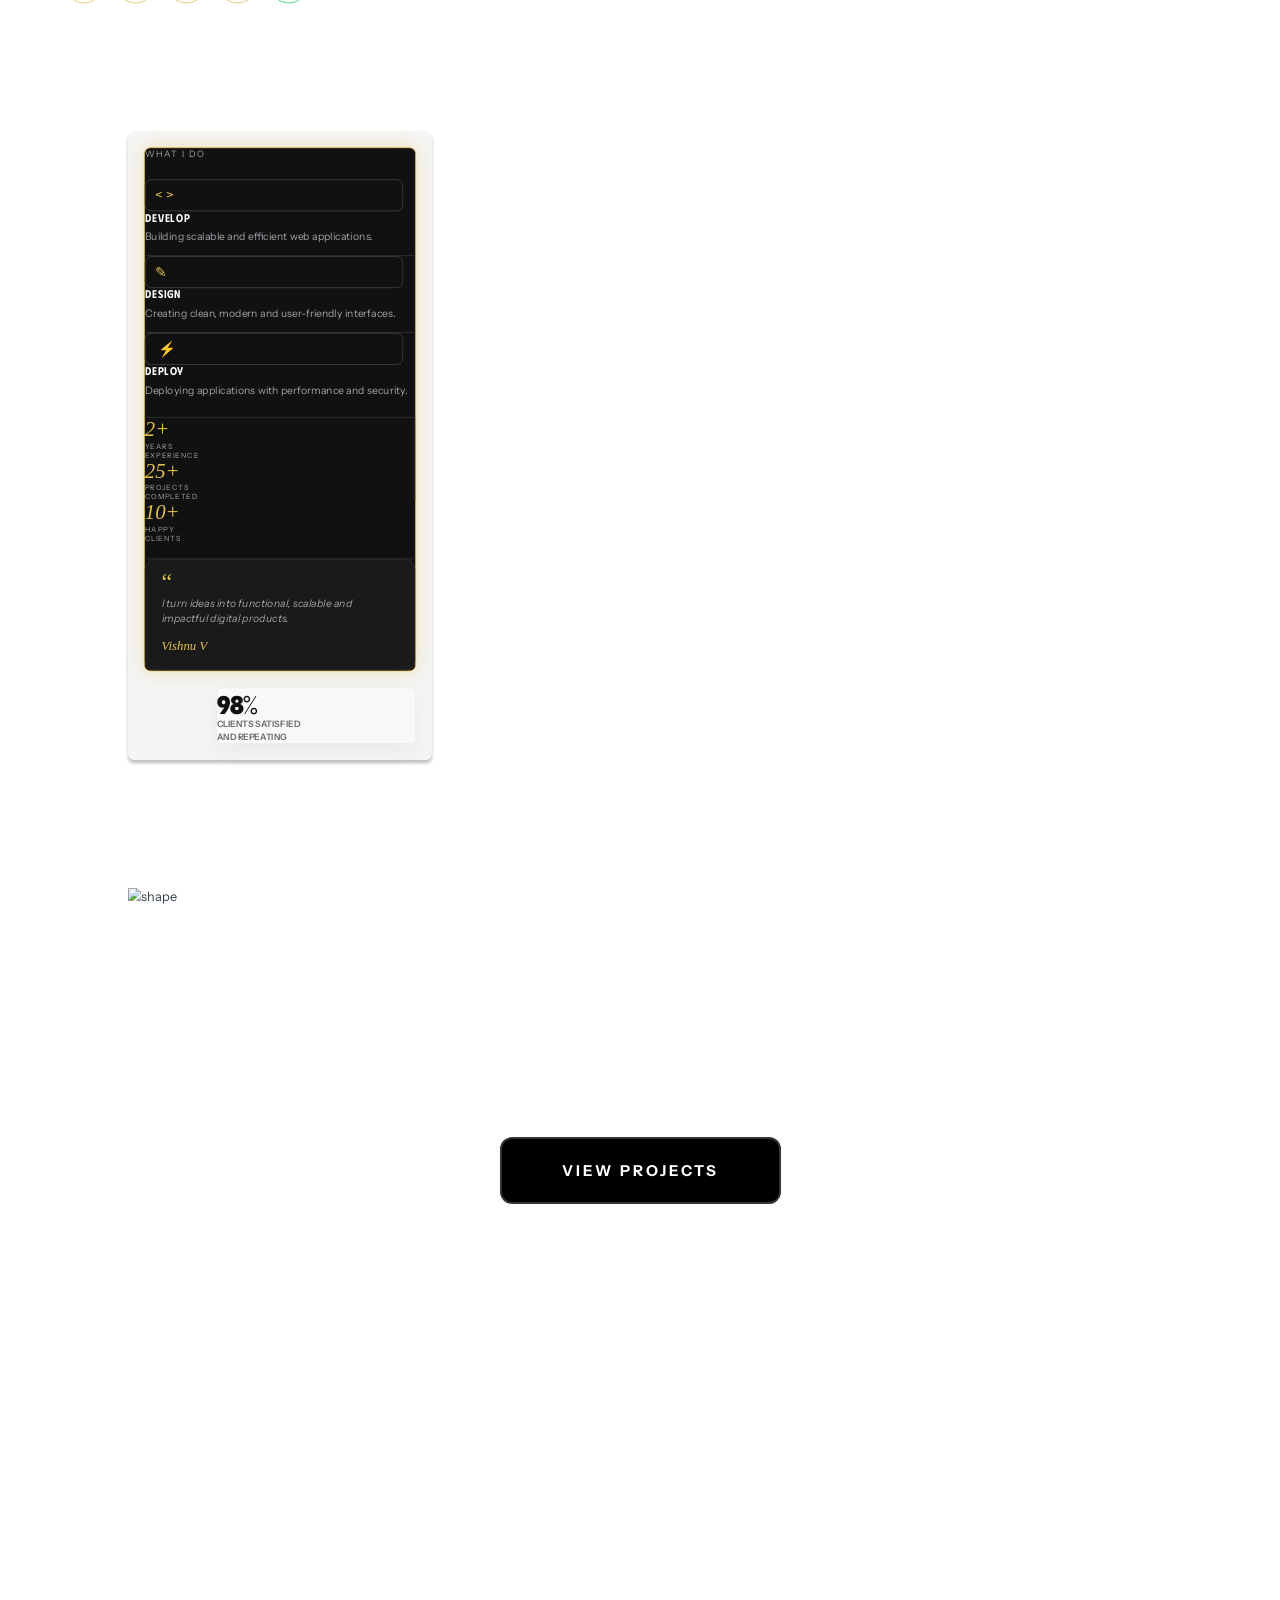
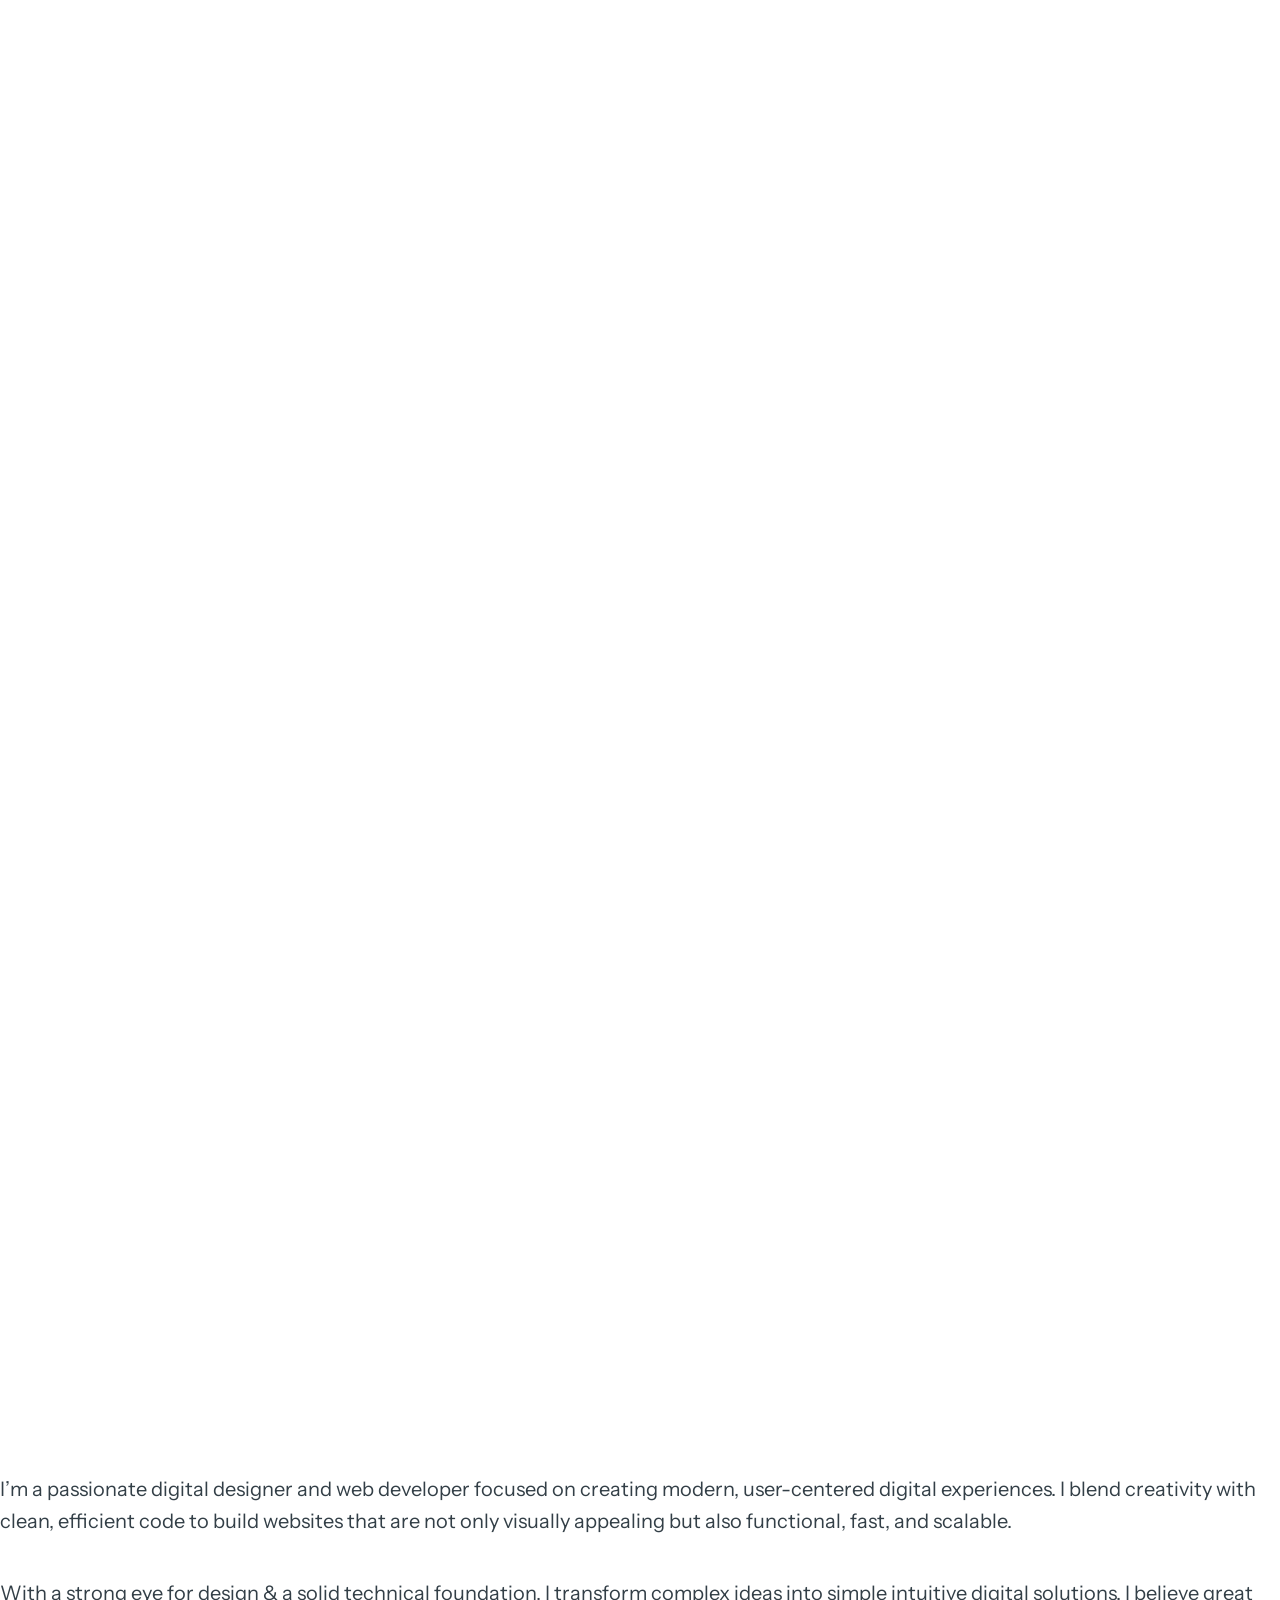
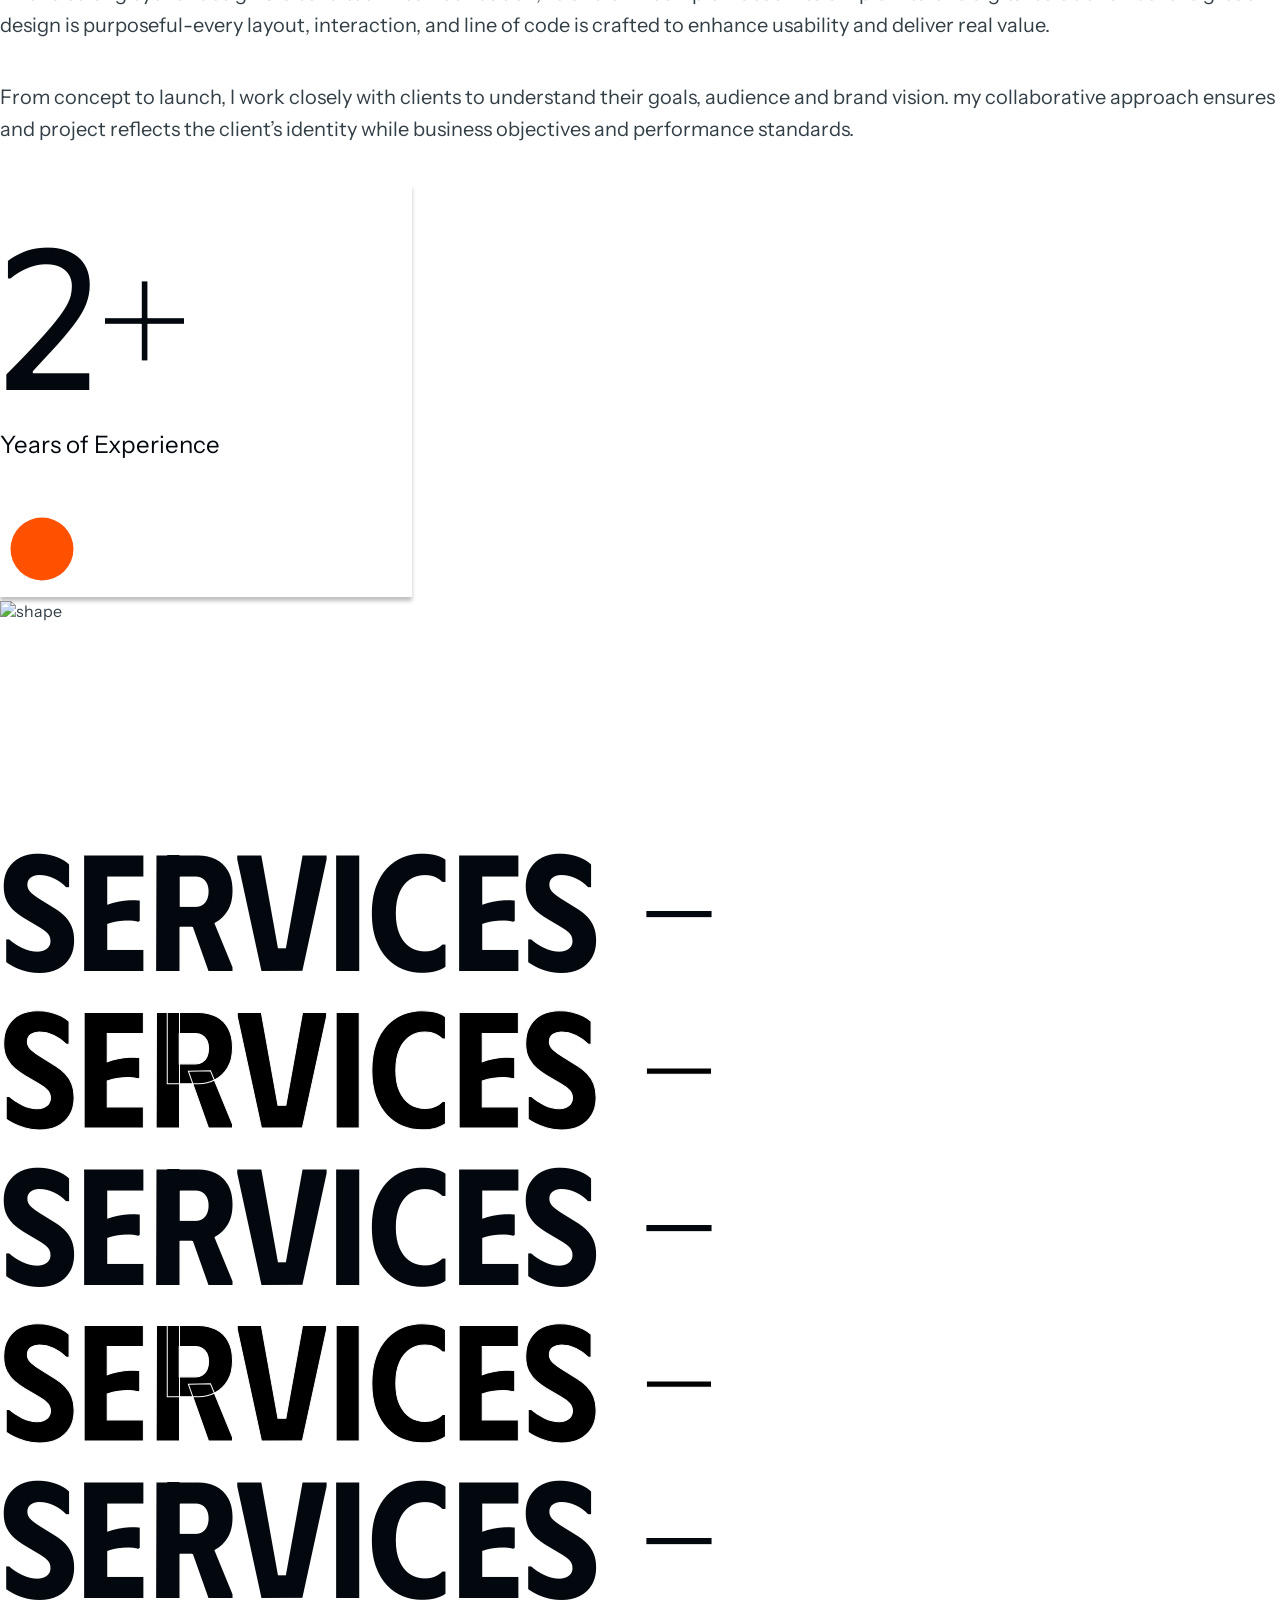
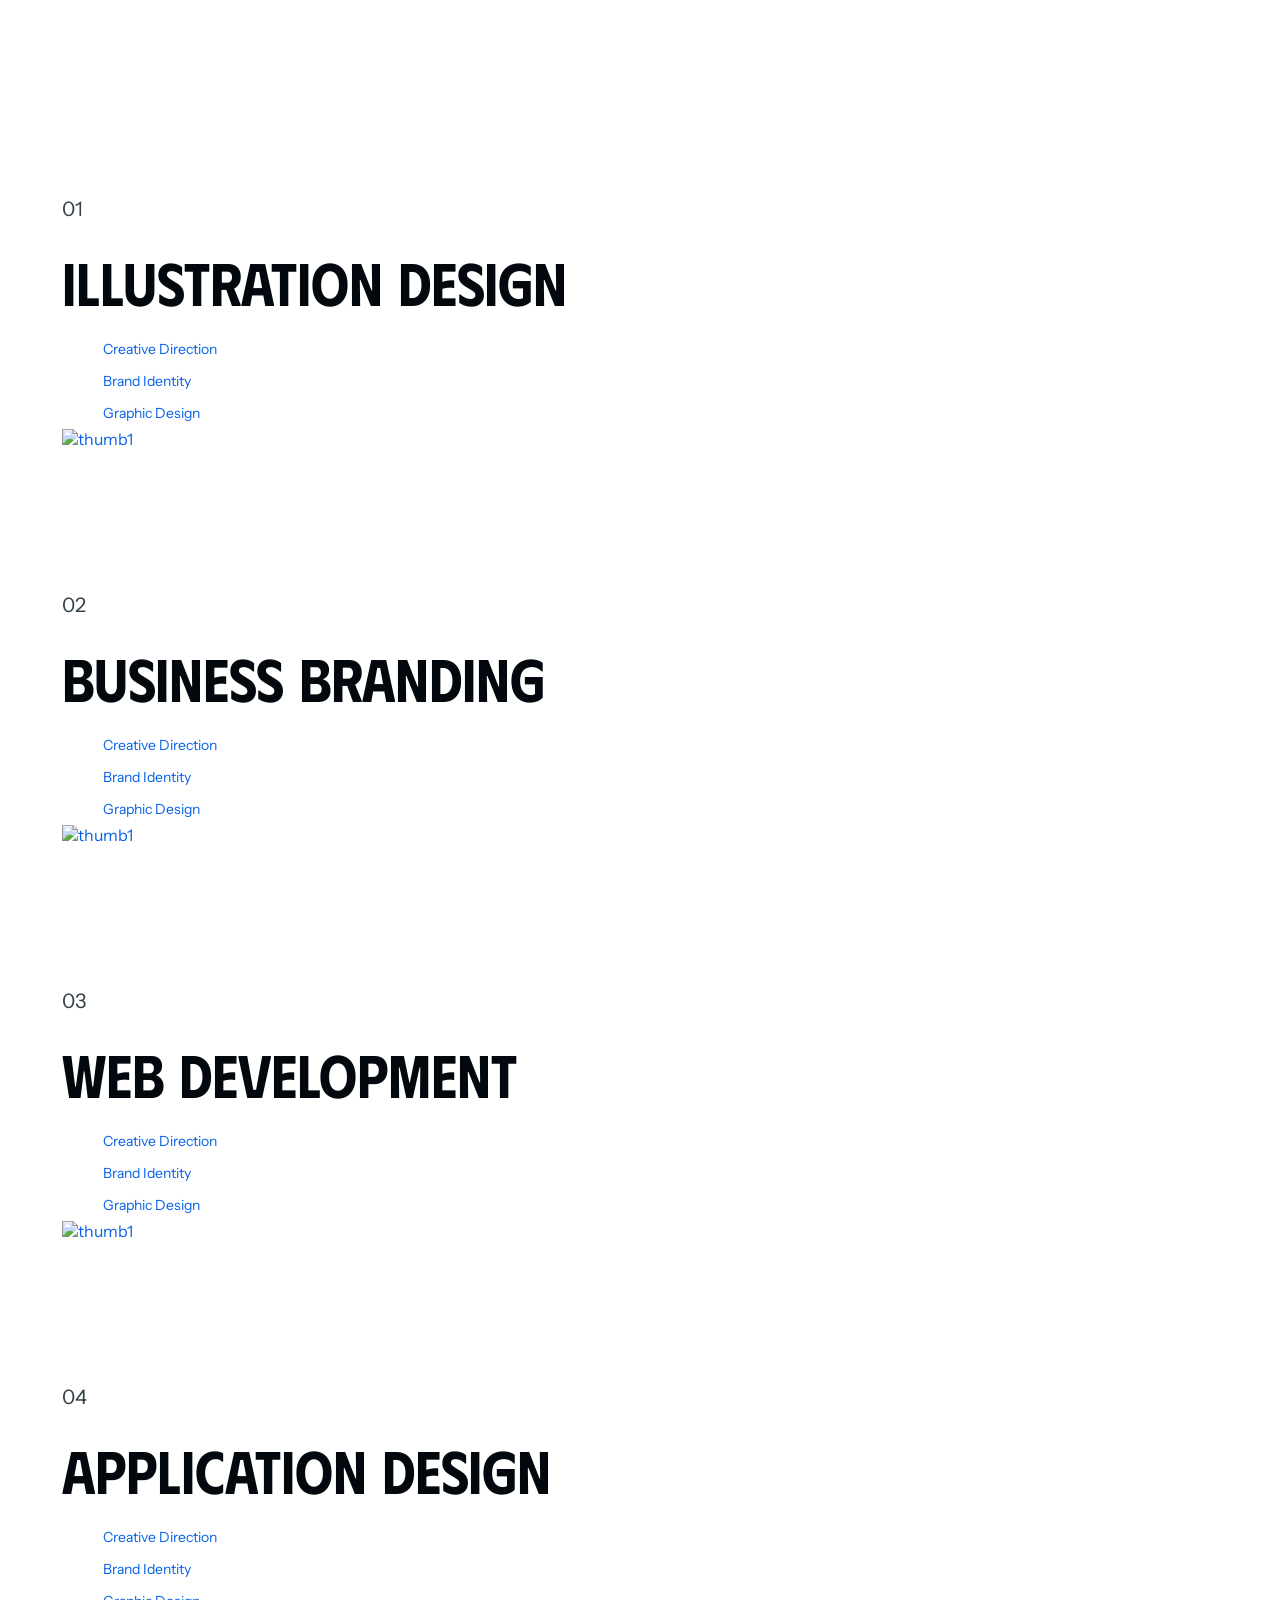
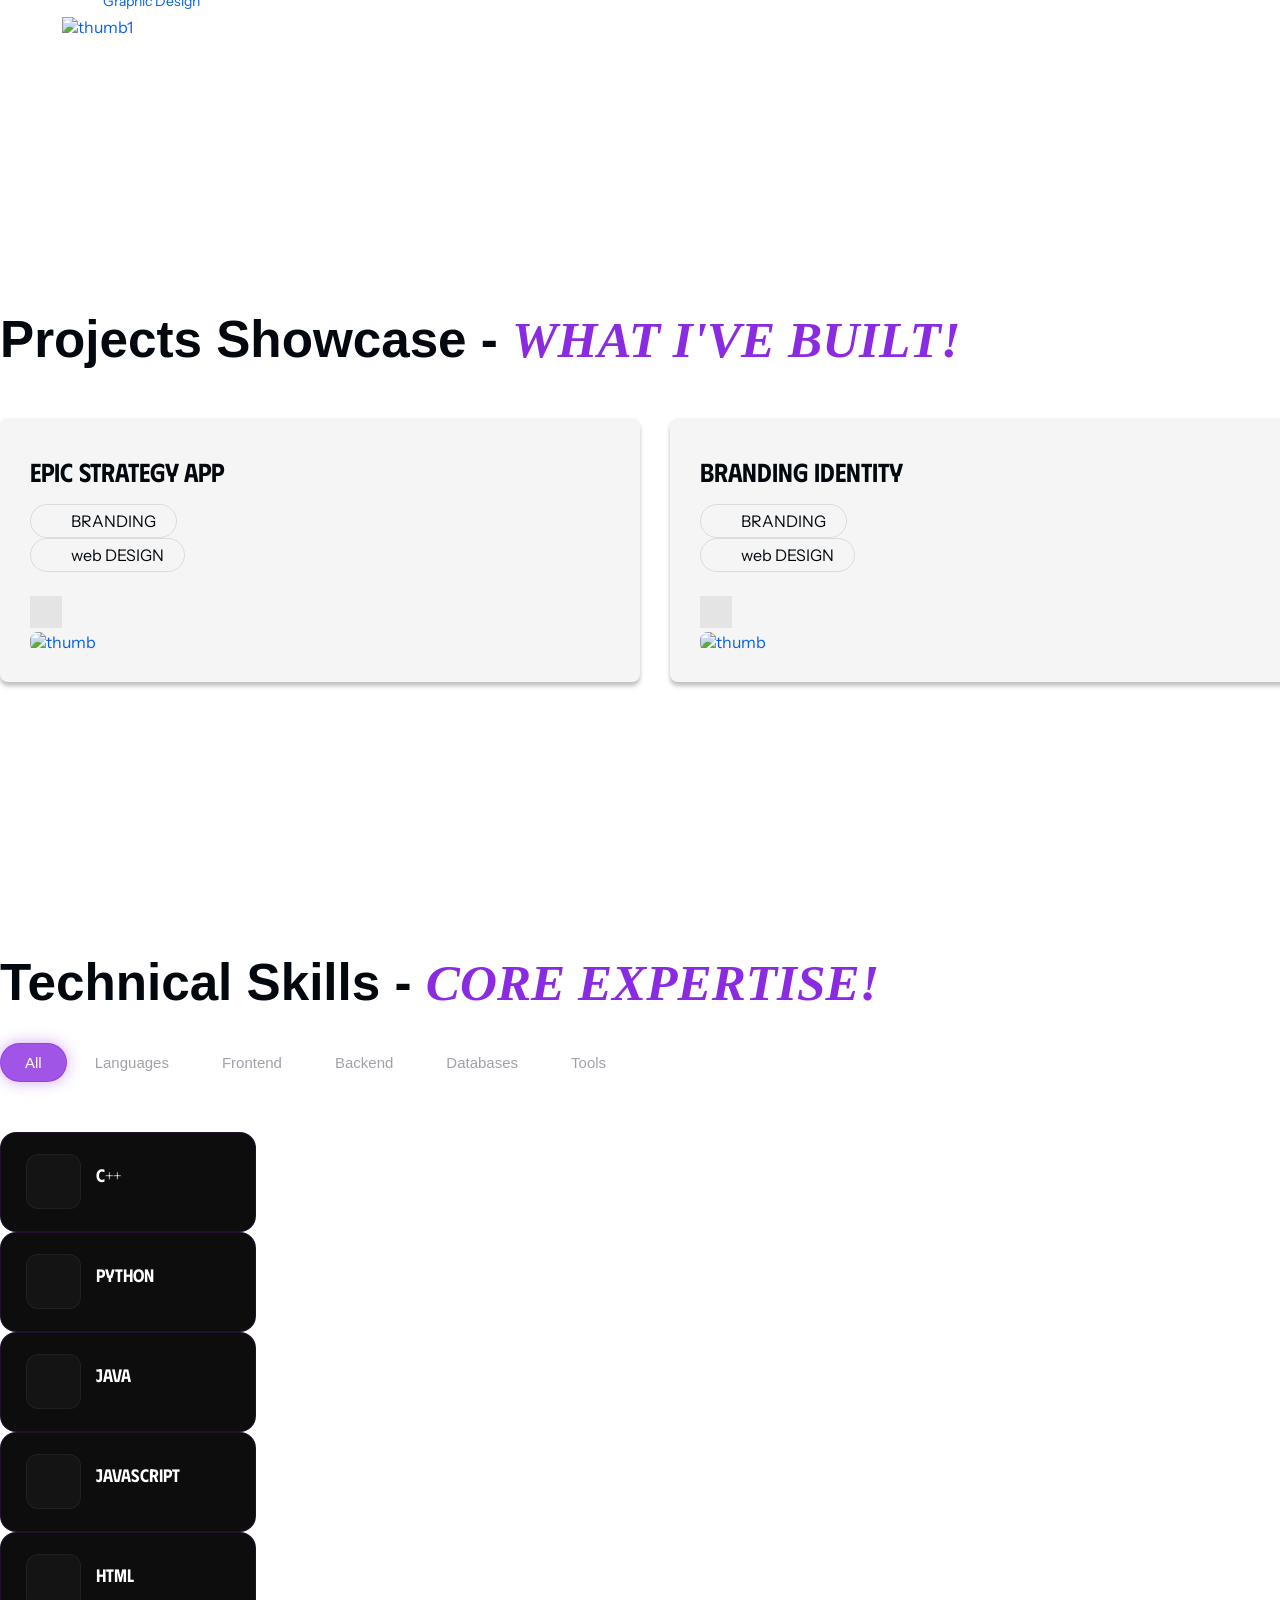
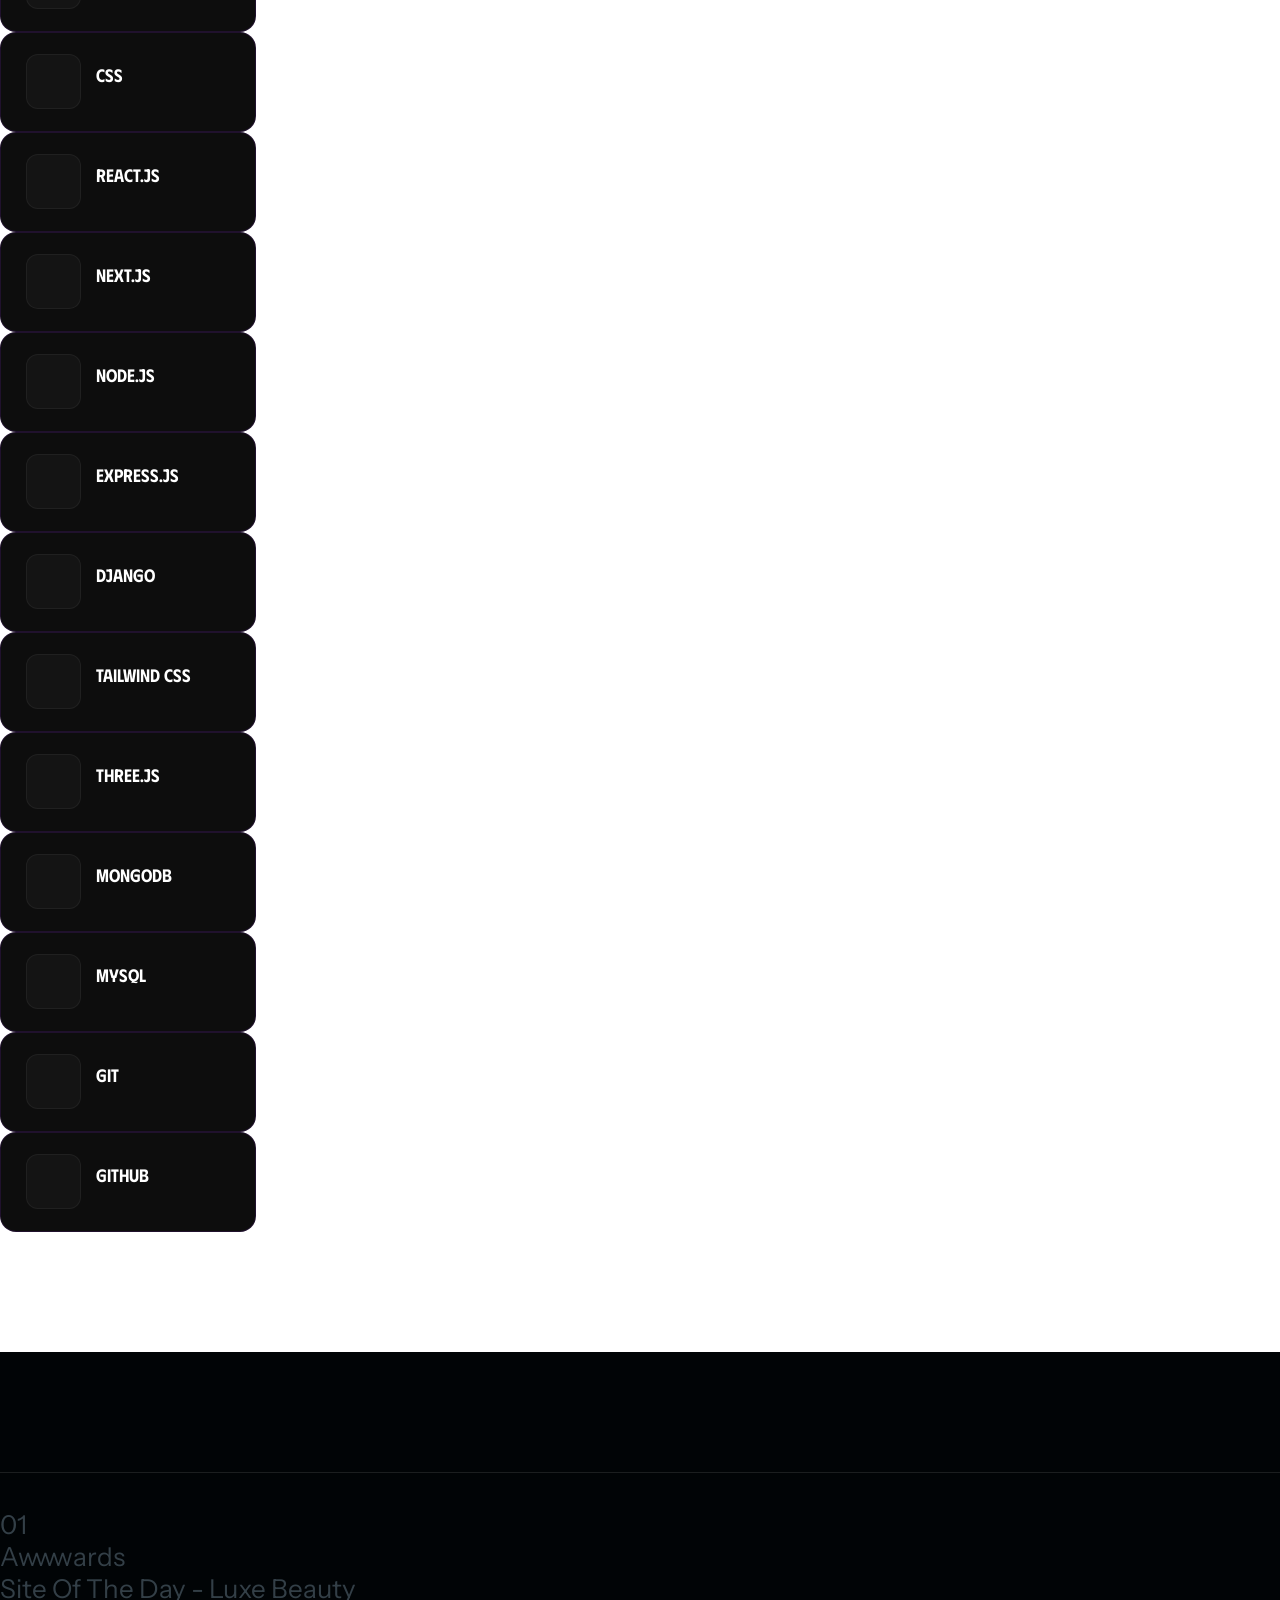
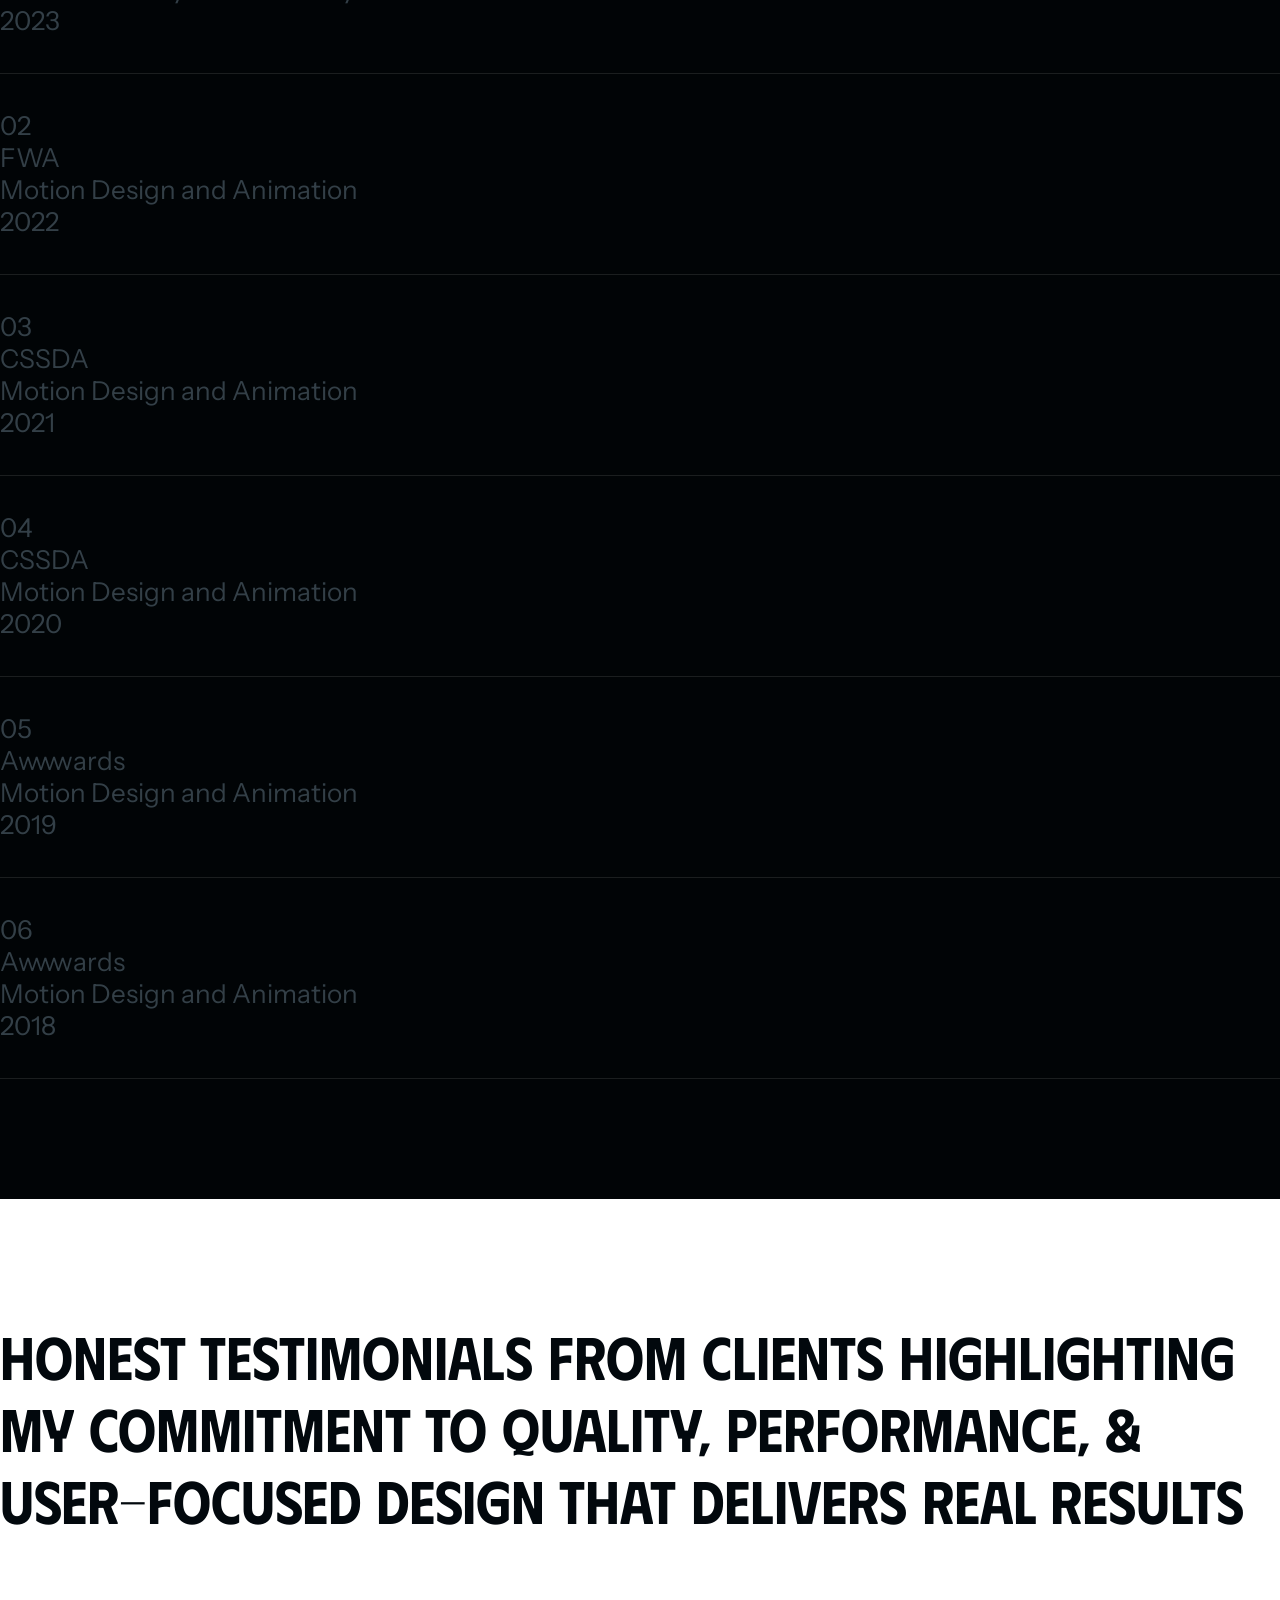
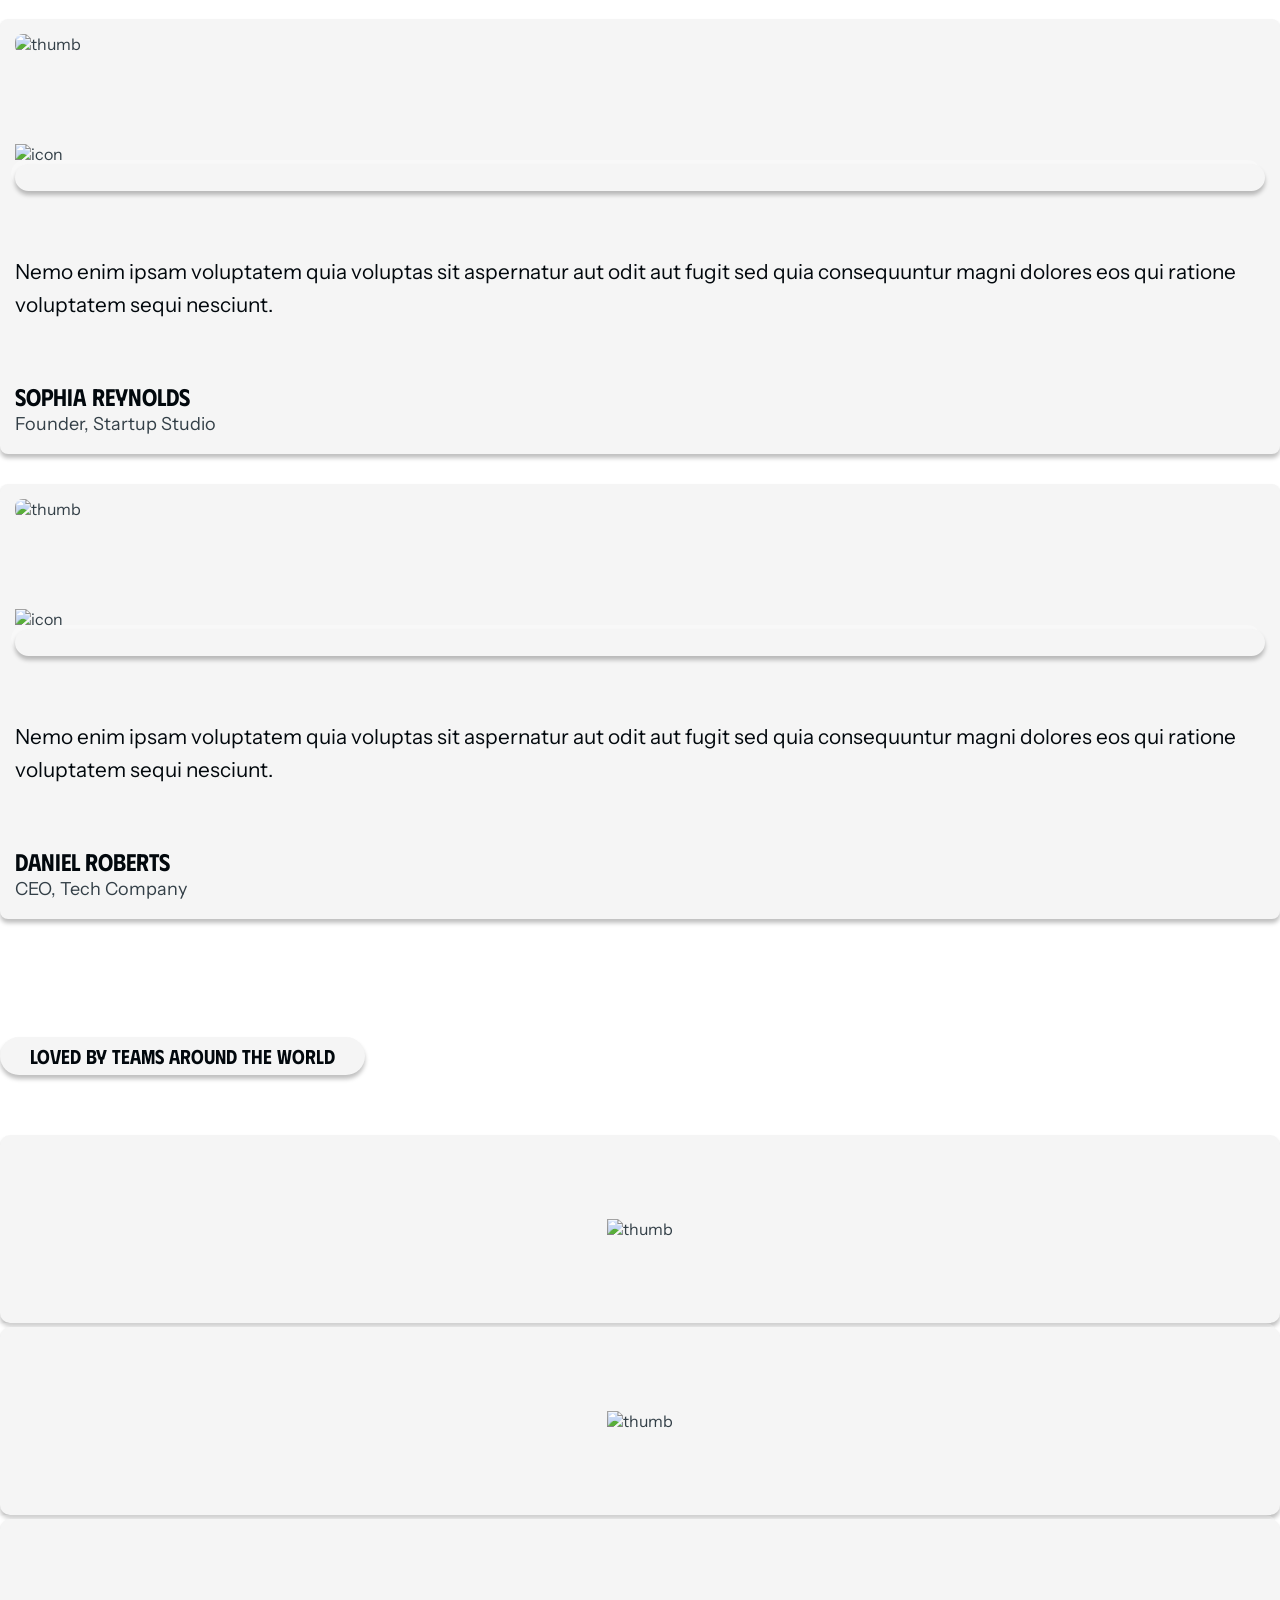
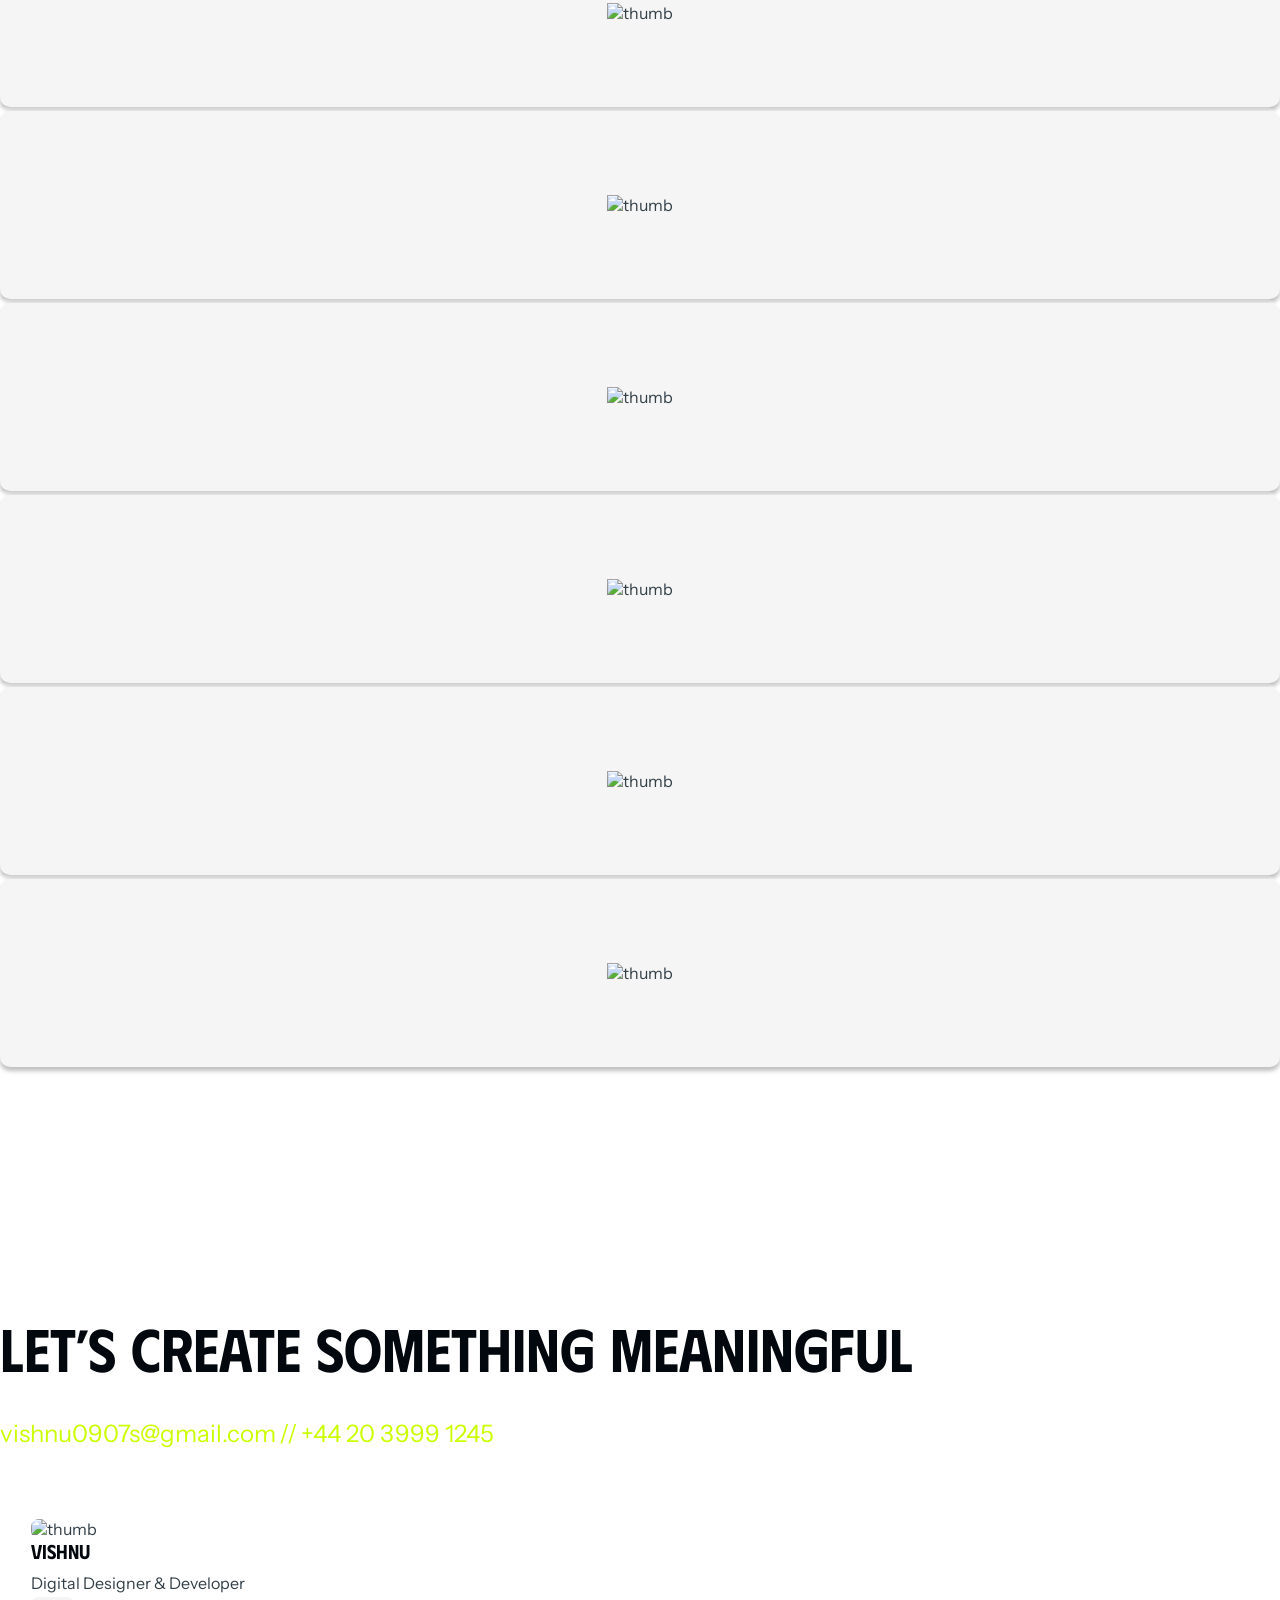
==== commit 6590cbe9: "feat: skills section, projects horizontal scroll, purple nav hover, services section" ====
--- a/index.html
+++ b/index.html
@@ -23,6 +23,7 @@
   <link rel="stylesheet" href="assets/css/aos.css" />
   <!-- Main css -->
   <link rel="stylesheet" href="assets/css/main.css" />
+  <link rel="stylesheet" href="https://cdn.jsdelivr.net/gh/devicons/devicon@latest/devicon.min.css" />
 
   <script src="https://cdn.jsdelivr.net/npm/tsparticles-slim@2.0.6/tsparticles.slim.bundle.min.js"></script>
   <style>
@@ -31,8 +32,173 @@
     .about-three-area,
     .service-three-area,
     .portfolio-three-area,
-    .footer-three-area {
+    .footer-three-area,
+    .header,
+    .fixed-header {
       background: transparent !important;
+    }
+
+    /* Horizontal Scroll styling for portfolio */
+    .portfolio-three-active .swiper-wrapper {
+      display: flex !important;
+      flex-wrap: nowrap !important;
+      width: max-content !important;
+      gap: 30px;
+    }
+    .portfolio-three-active .swiper-slide {
+      width: 50vw !important;
+      max-width: 650px;
+      min-width: 320px;
+      flex-shrink: 0 !important;
+      height: auto !important;
+    }
+    @media (max-width: 767px) {
+      .portfolio-three-active .swiper-slide {
+        width: 80vw !important;
+      }
+    }
+
+    /* Technical Skills Section styling */
+    .skill-filter-btn {
+      background: transparent;
+      border: 1px solid rgba(255, 255, 255, 0.15);
+      color: #a1a1aa;
+      padding: 10px 24px;
+      font-size: 15px;
+      font-weight: 500;
+      border-radius: 30px;
+      cursor: pointer;
+      transition: all 0.3s ease;
+    }
+    .skill-filter-btn:hover, .skill-filter-btn.active {
+      color: #fff;
+      background: rgba(138, 43, 226, 0.8) !important;
+      border-color: rgba(138, 43, 226, 0.5) !important;
+      box-shadow: 0 0 15px rgba(138, 43, 226, 0.4);
+    }
+    .skill-item {
+      transition: all 0.3s ease;
+    }
+    .skill-card {
+      background: #0d0d0d;
+      border: 1px solid rgba(138, 43, 226, 0.15);
+      border-radius: 16px;
+      padding: 20px 25px;
+      text-align: left;
+      display: flex;
+      flex-direction: row;
+      align-items: center;
+      justify-content: flex-start;
+      gap: 15px;
+      transition: all 0.3s ease;
+      cursor: pointer;
+      height: 100%;
+      min-height: 100px;
+      position: relative;
+      overflow: hidden;
+    }
+    .skill-icon-wrap {
+      flex-shrink: 0;
+      width: 55px;
+      height: 55px;
+      display: flex;
+      align-items: center;
+      justify-content: center;
+      background: rgba(255, 255, 255, 0.03);
+      border: 1px solid rgba(255, 255, 255, 0.05);
+      border-radius: 12px;
+      transition: all 0.3s ease;
+    }
+    .skill-card:hover .skill-icon-wrap {
+      border-color: rgba(138, 43, 226, 0.4);
+      background: rgba(138, 43, 226, 0.05);
+    }
+    .skill-info {
+      flex-grow: 1;
+      display: flex;
+      flex-direction: column;
+      justify-content: center;
+      width: 100%;
+    }
+    .skill-header {
+      display: flex;
+      justify-content: space-between;
+      align-items: center;
+      width: 100%;
+    }
+    .skill-percent-text {
+      color: #8a2be2;
+      font-size: 14px;
+      font-weight: 700;
+      opacity: 0;
+      transition: all 0.3s ease;
+    }
+    .skill-card:hover .skill-percent-text {
+      opacity: 1;
+    }
+    .skill-card:hover {
+      transform: translateY(-4px);
+      border-color: rgba(138, 43, 226, 0.6);
+      box-shadow: 0 10px 25px rgba(138, 43, 226, 0.25);
+    }
+    .skill-icon {
+      font-size: 2.4rem;
+      transition: all 0.3s ease;
+    }
+    .skill-card:hover .skill-icon {
+      transform: scale(1.1);
+    }
+    .skill-name {
+      color: #fff;
+      font-size: 18px;
+      font-weight: 600;
+      margin: 0;
+      transition: all 0.3s ease;
+    }
+    .skill-desc {
+      color: #a1a1aa;
+      font-size: 12px;
+      margin: 4px 0 0 0;
+      opacity: 0;
+      max-height: 0;
+      overflow: hidden;
+      transition: all 0.3s cubic-bezier(0.4, 0, 0.2, 1);
+    }
+    .skill-progress-bar {
+      width: 100%;
+      height: 4px;
+      background: rgba(255, 255, 255, 0.1);
+      border-radius: 2px;
+      margin-top: 8px;
+      overflow: hidden;
+      opacity: 0;
+      max-height: 0;
+      transition: all 0.3s cubic-bezier(0.4, 0, 0.2, 1);
+    }
+    .skill-progress-line {
+      height: 100%;
+      background: #8a2be2;
+      border-radius: 2px;
+      width: 0;
+      transition: width 1s cubic-bezier(0.1, 0.8, 0.2, 1);
+    }
+    .skill-card:hover .skill-progress-line {
+      width: var(--width);
+    }
+    .skill-card:hover .skill-desc {
+      opacity: 1;
+      max-height: 40px;
+    }
+    .skill-card:hover .skill-progress-bar {
+      opacity: 1;
+      max-height: 10px;
+    }
+    /* Custom 5-column layout */
+    @media (min-width: 1200px) {
+      .col-xl-2-4 {
+        flex: 0 0 20%;
+        max-width: 20%;
+      }
     }
 
     /* Mobile: DEVELOPER single line + image above text */
@@ -273,7 +439,7 @@
 
   <!-- ==================== Header Start Here ==================== -->
   <header class="header header-two header-three tw-transition-all tw-z-99 position-relative"
-    style="padding: 10px 0 !important; min-height: unset !important; height: auto !important;">
+    style="background: transparent !important; padding: 10px 0 !important; min-height: unset !important; height: auto !important;">
     <div class="container tw-container-1800-px">
       <nav class="d-flex align-items-center justify-content-between position-relative">
         <!-- Logo Start -->
@@ -289,28 +455,19 @@
         </div>
         <!-- Logo End  -->
 
-        <!-- Menu Start  -->
-        <div class="header-three-social d-none d-lg-block">
-          <ul class="d-flex tw-gap-205">
-            <li>
-              <a class="tw-w-13 tw-h-13 lh-1 d-inline-flex justify-content-center align-items-center text-heading tw-text-xl tw-rounded-md"
-                href="#"><i class="ph-bold ph-facebook-logo"></i></a>
-            </li>
-            <li>
-              <a class="tw-w-13 tw-h-13 lh-1 d-inline-flex justify-content-center align-items-center text-heading tw-text-xl tw-rounded-md"
-                href="#"><i class="ph-bold ph-x-logo"></i></a>
-            </li>
-            <li>
-              <a class="tw-w-13 tw-h-13 lh-1 d-inline-flex justify-content-center align-items-center text-heading tw-text-xl tw-rounded-md"
-                href="#"><i class="ph-bold ph-instagram-logo"></i></a>
-            </li>
-            <li>
-              <a class="tw-w-13 tw-h-13 lh-1 d-inline-flex justify-content-center align-items-center text-heading tw-text-xl tw-rounded-md"
-                href="#"><i class="ph-bold ph-dribbble-logo"></i></a>
-            </li>
+        <!-- Main Navigation Start -->
+        <div class="header-main-nav d-none d-lg-block mx-auto">
+          <ul class="d-flex align-items-center m-0 p-0" style="list-style: none; gap: 4px; background: rgba(20, 20, 25, 0.85); backdrop-filter: blur(12px); padding: 8px 12px !important; border-radius: 50px; border: 1px solid rgba(255, 255, 255, 0.08); box-shadow: 0 4px 20px rgba(0,0,0,0.4);">
+            <li><a href="#home" style="color: #a1a1aa; text-decoration: none; font-size: 15px; font-weight: 500; padding: 10px 20px; border-radius: 30px; display: inline-block; transition: all 0.3s;" onmouseover="this.style.color='#fff'; this.style.background='rgba(138,43,226,0.8)'" onmouseout="this.style.color='#a1a1aa'; this.style.background='transparent'">Home</a></li>
+            <li><a href="#about" style="color: #a1a1aa; text-decoration: none; font-size: 15px; font-weight: 500; padding: 10px 20px; border-radius: 30px; display: inline-block; transition: all 0.3s;" onmouseover="this.style.color='#fff'; this.style.background='rgba(138,43,226,0.8)'" onmouseout="this.style.color='#a1a1aa'; this.style.background='transparent'">About</a></li>
+            <li><a href="#services" style="color: #a1a1aa; text-decoration: none; font-size: 15px; font-weight: 500; padding: 10px 20px; border-radius: 30px; display: inline-block; transition: all 0.3s;" onmouseover="this.style.color='#fff'; this.style.background='rgba(138,43,226,0.8)'; this.style.borderColor='rgba(138,43,226,0.5)'" onmouseout="this.style.color='#a1a1aa'; this.style.background='transparent'; this.style.borderColor='transparent'">Services</a></li>
+            <li><a href="#projects" style="color: #a1a1aa; text-decoration: none; font-size: 15px; font-weight: 500; padding: 10px 20px; border-radius: 30px; display: inline-block; transition: all 0.3s;" onmouseover="this.style.color='#fff'; this.style.background='rgba(138,43,226,0.8)'" onmouseout="this.style.color='#a1a1aa'; this.style.background='transparent'">Projects</a></li>
+            <li><a href="#skills" style="color: #a1a1aa; text-decoration: none; font-size: 15px; font-weight: 500; padding: 10px 20px; border-radius: 30px; display: inline-block; transition: all 0.3s;" onmouseover="this.style.color='#fff'; this.style.background='rgba(138,43,226,0.8)'" onmouseout="this.style.color='#a1a1aa'; this.style.background='transparent'">Skills</a></li>
+            <li><a href="#certs" style="color: #a1a1aa; text-decoration: none; font-size: 15px; font-weight: 500; padding: 10px 20px; border-radius: 30px; display: inline-block; transition: all 0.3s;" onmouseover="this.style.color='#fff'; this.style.background='rgba(138,43,226,0.8)'" onmouseout="this.style.color='#a1a1aa'; this.style.background='transparent'">Certs</a></li>
+            <li><a href="#contact" style="color: #a1a1aa; text-decoration: none; font-size: 15px; font-weight: 500; padding: 10px 20px; border-radius: 30px; display: inline-block; transition: all 0.3s;" onmouseover="this.style.color='#fff'; this.style.background='rgba(138,43,226,0.8)'" onmouseout="this.style.color='#a1a1aa'; this.style.background='transparent'">Contact</a></li>
           </ul>
         </div>
-        <!-- Menu End  -->
+        <!-- Main Navigation End -->
 
         <!-- Menu Start  -->
         <div class="header-menu d-none">
@@ -691,8 +848,8 @@
             </div>
             <div class="row">
               <div class="col-xl-6">
-                <div class="about-three-thumb w-100 tw-clip-anim tw-rounded-lg" data-aos="fade-up"
-                  data-aos-duration="1000" data-aos-delay="200">
+                <div class="about-three-thumb tw-clip-anim tw-rounded-lg" data-aos="fade-up"
+                  data-aos-duration="1000" data-aos-delay="200" style="max-width: 70%; margin: 0 auto;">
                   <img class="tw-anim-img w-100 tw-rounded-lg" data-animate="true"
                     src="assets/images/thumbs/about-three-thumb.png" alt="thumb" />
                 </div>
@@ -769,7 +926,7 @@
         </div>
       </section>
       <!-- ======================== Marquee section start =========================== -->
-      <div class="marquee tw-pt-17 bg-black">
+      <div id="services" class="marquee tw-pt-17 bg-black">
         <div class="marquee_left d-flex align-items-center justify-content-between tw-gap-16 overflow-hidden">
           <div>
             <h2 class="marquee-two-title marquee-three-title text-uppercase text-white">
@@ -967,16 +1124,27 @@
           </div>
         </div>
       </section>
-      <section class="portfolio-three-area py-120 position-relative z-1">
-        <div class="portfolio-three-shape position-absolute top-0 z-n1">
-          <h3 class="portfolio-three-shape-title" style="color: #ff0000 !important;">works</h3>
+      <section class="portfolio-three-area py-120 position-relative z-1" id="projects">
+        <div class="container tw-container-1800-px">
+          <div class="row">
+            <div class="col-xl-12">
+              <div class="tw-mb-12">
+                <h2 class="tw-text-15 text-white" style="font-size: clamp(2rem, 4vw, 3.5rem); font-weight: 700; font-family: 'Syne', sans-serif;">
+                  Projects Showcase - <span style="color: #8a2be2; font-style: italic; font-family: serif;">WHAT I'VE BUILT!</span>
+                </h2>
+              </div>
+            </div>
+          </div>
         </div>
         <div class="container tw-container-1800-px">
           <div class="row">
             <div class="col-xl-12">
               <div
-                class="portfolio-three-wrapper d-flex justify-content-between flex-wrap align-items-start position-relative z-1">
-                <div class="portfolio-three-item tw-rounded-lg tw-mb-705 portfolio-wrapper">
+                class="portfolio-three-wrapper position-relative z-1">
+                <div class="portfolio-three-active overflow-hidden">
+                  <div class="swiper-wrapper align-items-center">
+                    <div class="swiper-slide">
+                      <div class="portfolio-three-item tw-rounded-lg tw-mb-705 portfolio-wrapper" style="margin-top: 0 !important; max-width: 100% !important;">
                   <div class="portfolio-three-wrap d-flex justify-content-between flex-wrap row-gap-2">
                     <div class="tw-mb-6">
                       <div>
@@ -1010,7 +1178,9 @@
                         alt="thumb" /></a>
                   </div>
                 </div>
-                <div class="portfolio-three-item tw-rounded-lg tw-mb-705 portfolio-wrapper">
+                    </div>
+                    <div class="swiper-slide">
+                      <div class="portfolio-three-item tw-rounded-lg tw-mb-705 portfolio-wrapper" style="margin-top: 0 !important; max-width: 100% !important;">
                   <div class="portfolio-three-wrap d-flex justify-content-between flex-wrap row-gap-2">
                     <div class="tw-mb-6">
                       <div>
@@ -1042,7 +1212,9 @@
                         alt="thumb" /></a>
                   </div>
                 </div>
-                <div class="portfolio-three-item tw-rounded-lg tw-mb-705 portfolio-wrapper">
+                    </div>
+                    <div class="swiper-slide">
+                      <div class="portfolio-three-item tw-rounded-lg tw-mb-705 portfolio-wrapper" style="margin-top: 0 !important; max-width: 100% !important;">
                   <div class="portfolio-three-wrap d-flex justify-content-between flex-wrap row-gap-2">
                     <div class="tw-mb-6">
                       <div>
@@ -1074,7 +1246,9 @@
                         alt="thumb" /></a>
                   </div>
                 </div>
-                <div class="portfolio-three-item tw-rounded-lg tw-mb-705 portfolio-wrapper">
+                    </div>
+                    <div class="swiper-slide">
+                      <div class="portfolio-three-item tw-rounded-lg tw-mb-705 portfolio-wrapper" style="margin-top: 0 !important; max-width: 100% !important;">
                   <div class="portfolio-three-wrap d-flex justify-content-between flex-wrap row-gap-2">
                     <div class="tw-mb-6">
                       <div>
@@ -1106,24 +1280,383 @@
                         alt="thumb" /></a>
                   </div>
                 </div>
-                <div
-                  class="about-three-counter portfolio-three-counter d-inline-block position-absolute bottom-0 start-0">
-                  <div class="tw-hover-btn-wrapper d-inline-block">
-                    <a class="tw-btn-circle tw-hover-btn-item tw-hover-btn tw-w-160-px tw-h-160-px lh-1 d-inline-flex justify-content-center align-items-center rounded-circle position-relative overflow-hidden"
-                      href="about.html">
-                      <span class="d-flex flex-column justify-content-center">
-                        <span class="text-heading fw-bold tw-transition-3 tw-text-2xl fw-semibold">Discover <br />
-                          Our Projects <i class="ph ph-arrow-up-right"></i></span>
-                      </span>
-                      <i class="tw-btn-circle-dot bg-main-two-600"></i>
-                    </a>
-                  </div>
-                </div>
+              </div>
+            </div>
+          </div>
               </div>
             </div>
           </div>
         </div>
       </section>
+
+      <!-- ======================== Technical Skills Section start =========================== -->
+      <section class="skills-section py-120 position-relative z-1" id="skills">
+        <div class="container tw-container-1800-px">
+          <div class="row">
+            <div class="col-xl-12">
+              <div class="text-center tw-mb-12">
+                <h2 class="tw-text-15 text-white" style="font-size: clamp(2rem, 4vw, 3.5rem); font-weight: 700; font-family: 'Syne', sans-serif; margin-bottom: 30px;">
+                  Technical Skills - <span style="color: #8a2be2; font-style: italic; font-family: serif;">CORE EXPERTISE!</span>
+                </h2>
+                
+                <!-- Filter Buttons -->
+                <div class="d-flex flex-wrap justify-content-center gap-3" style="margin-bottom: 50px;">
+                  <button class="skill-filter-btn active" data-filter="all">All</button>
+                  <button class="skill-filter-btn" data-filter="languages">Languages</button>
+                  <button class="skill-filter-btn" data-filter="frontend">Frontend</button>
+                  <button class="skill-filter-btn" data-filter="backend">Backend</button>
+                  <button class="skill-filter-btn" data-filter="databases">Databases</button>
+                  <button class="skill-filter-btn" data-filter="tools">Tools</button>
+                </div>
+              </div>
+            </div>
+          </div>
+          
+          <!-- Skills Grid -->
+          <div class="row g-4 justify-content-center" id="skills-grid">
+            <!-- C++ -->
+            <div class="col-6 col-md-4 col-lg-3 col-xl-2-4 skill-item" data-category="languages">
+              <div class="skill-card" style="--width: 90%">
+                <div class="skill-icon-wrap">
+                  <i class="devicon-cplusplus-plain colored skill-icon"></i>
+                </div>
+                <div class="skill-info">
+                  <div class="skill-header">
+                    <h3 class="skill-name">C++</h3>
+                    <span class="skill-percent-text">90%</span>
+                  </div>
+                  <p class="skill-desc">High-performance systems programming</p>
+                  <div class="skill-progress-bar">
+                    <div class="skill-progress-line"></div>
+                  </div>
+                </div>
+              </div>
+            </div>
+            <!-- Python -->
+            <div class="col-6 col-md-4 col-lg-3 col-xl-2-4 skill-item" data-category="languages">
+              <div class="skill-card" style="--width: 85%">
+                <div class="skill-icon-wrap">
+                  <i class="devicon-python-plain colored skill-icon"></i>
+                </div>
+                <div class="skill-info">
+                  <div class="skill-header">
+                    <h3 class="skill-name">Python</h3>
+                    <span class="skill-percent-text">85%</span>
+                  </div>
+                  <p class="skill-desc">Versatile language for backend &amp; automation</p>
+                  <div class="skill-progress-bar">
+                    <div class="skill-progress-line"></div>
+                  </div>
+                </div>
+              </div>
+            </div>
+            <!-- Java -->
+            <div class="col-6 col-md-4 col-lg-3 col-xl-2-4 skill-item" data-category="languages">
+              <div class="skill-card" style="--width: 80%">
+                <div class="skill-icon-wrap">
+                  <i class="devicon-java-plain colored skill-icon"></i>
+                </div>
+                <div class="skill-info">
+                  <div class="skill-header">
+                    <h3 class="skill-name">Java</h3>
+                    <span class="skill-percent-text">80%</span>
+                  </div>
+                  <p class="skill-desc">Object-oriented programming</p>
+                  <div class="skill-progress-bar">
+                    <div class="skill-progress-line"></div>
+                  </div>
+                </div>
+              </div>
+            </div>
+            <!-- JavaScript -->
+            <div class="col-6 col-md-4 col-lg-3 col-xl-2-4 skill-item" data-category="languages frontend backend">
+              <div class="skill-card" style="--width: 95%">
+                <div class="skill-icon-wrap">
+                  <i class="devicon-javascript-plain colored skill-icon"></i>
+                </div>
+                <div class="skill-info">
+                  <div class="skill-header">
+                    <h3 class="skill-name">JavaScript</h3>
+                    <span class="skill-percent-text">95%</span>
+                  </div>
+                  <p class="skill-desc">Dynamic &amp; powerful web interactions</p>
+                  <div class="skill-progress-bar">
+                    <div class="skill-progress-line"></div>
+                  </div>
+                </div>
+              </div>
+            </div>
+            <!-- HTML -->
+            <div class="col-6 col-md-4 col-lg-3 col-xl-2-4 skill-item" data-category="frontend">
+              <div class="skill-card" style="--width: 98%">
+                <div class="skill-icon-wrap">
+                  <i class="devicon-html5-plain colored skill-icon"></i>
+                </div>
+                <div class="skill-info">
+                  <div class="skill-header">
+                    <h3 class="skill-name">HTML</h3>
+                    <span class="skill-percent-text">98%</span>
+                  </div>
+                  <p class="skill-desc">Structuring the web content</p>
+                  <div class="skill-progress-bar">
+                    <div class="skill-progress-line"></div>
+                  </div>
+                </div>
+              </div>
+            </div>
+            <!-- CSS -->
+            <div class="col-6 col-md-4 col-lg-3 col-xl-2-4 skill-item" data-category="frontend">
+              <div class="skill-card" style="--width: 95%">
+                <div class="skill-icon-wrap">
+                  <i class="devicon-css3-plain colored skill-icon"></i>
+                </div>
+                <div class="skill-info">
+                  <div class="skill-header">
+                    <h3 class="skill-name">CSS</h3>
+                    <span class="skill-percent-text">95%</span>
+                  </div>
+                  <p class="skill-desc">Styling beautiful user interfaces</p>
+                  <div class="skill-progress-bar">
+                    <div class="skill-progress-line"></div>
+                  </div>
+                </div>
+              </div>
+            </div>
+            <!-- React.js -->
+            <div class="col-6 col-md-4 col-lg-3 col-xl-2-4 skill-item" data-category="frontend">
+              <div class="skill-card" style="--width: 90%">
+                <div class="skill-icon-wrap">
+                  <i class="devicon-react-original colored skill-icon"></i>
+                </div>
+                <div class="skill-info">
+                  <div class="skill-header">
+                    <h3 class="skill-name">React.js</h3>
+                    <span class="skill-percent-text">90%</span>
+                  </div>
+                  <p class="skill-desc">Building interactive UI components</p>
+                  <div class="skill-progress-bar">
+                    <div class="skill-progress-line"></div>
+                  </div>
+                </div>
+              </div>
+            </div>
+            <!-- Next.js -->
+            <div class="col-6 col-md-4 col-lg-3 col-xl-2-4 skill-item" data-category="frontend">
+              <div class="skill-card" style="--width: 85%">
+                <div class="skill-icon-wrap">
+                  <i class="devicon-nextjs-plain skill-icon text-white"></i>
+                </div>
+                <div class="skill-info">
+                  <div class="skill-header">
+                    <h3 class="skill-name">Next.js</h3>
+                    <span class="skill-percent-text">85%</span>
+                  </div>
+                  <p class="skill-desc">React framework for production</p>
+                  <div class="skill-progress-bar">
+                    <div class="skill-progress-line"></div>
+                  </div>
+                </div>
+              </div>
+            </div>
+            <!-- Node.js -->
+            <div class="col-6 col-md-4 col-lg-3 col-xl-2-4 skill-item" data-category="backend">
+              <div class="skill-card" style="--width: 88%">
+                <div class="skill-icon-wrap">
+                  <i class="devicon-nodejs-plain colored skill-icon"></i>
+                </div>
+                <div class="skill-info">
+                  <div class="skill-header">
+                    <h3 class="skill-name">Node.js</h3>
+                    <span class="skill-percent-text">88%</span>
+                  </div>
+                  <p class="skill-desc">JavaScript runtime for backend</p>
+                  <div class="skill-progress-bar">
+                    <div class="skill-progress-line"></div>
+                  </div>
+                </div>
+              </div>
+            </div>
+            <!-- Express.js -->
+            <div class="col-6 col-md-4 col-lg-3 col-xl-2-4 skill-item" data-category="backend">
+              <div class="skill-card" style="--width: 85%">
+                <div class="skill-icon-wrap">
+                  <i class="devicon-express-original skill-icon text-white"></i>
+                </div>
+                <div class="skill-info">
+                  <div class="skill-header">
+                    <h3 class="skill-name">Express.js</h3>
+                    <span class="skill-percent-text">85%</span>
+                  </div>
+                  <p class="skill-desc">Fast &amp; minimal web framework</p>
+                  <div class="skill-progress-bar">
+                    <div class="skill-progress-line"></div>
+                  </div>
+                </div>
+              </div>
+            </div>
+            <!-- Django -->
+            <div class="col-6 col-md-4 col-lg-3 col-xl-2-4 skill-item" data-category="backend">
+              <div class="skill-card" style="--width: 80%">
+                <div class="skill-icon-wrap">
+                  <i class="devicon-django-plain colored skill-icon"></i>
+                </div>
+                <div class="skill-info">
+                  <div class="skill-header">
+                    <h3 class="skill-name">Django</h3>
+                    <span class="skill-percent-text">80%</span>
+                  </div>
+                  <p class="skill-desc">The Python web framework</p>
+                  <div class="skill-progress-bar">
+                    <div class="skill-progress-line"></div>
+                  </div>
+                </div>
+              </div>
+            </div>
+            <!-- Tailwind CSS -->
+            <div class="col-6 col-md-4 col-lg-3 col-xl-2-4 skill-item" data-category="frontend">
+              <div class="skill-card" style="--width: 92%">
+                <div class="skill-icon-wrap">
+                  <i class="devicon-tailwindcss-original colored skill-icon"></i>
+                </div>
+                <div class="skill-info">
+                  <div class="skill-header">
+                    <h3 class="skill-name">Tailwind CSS</h3>
+                    <span class="skill-percent-text">92%</span>
+                  </div>
+                  <p class="skill-desc">Utility-first CSS framework</p>
+                  <div class="skill-progress-bar">
+                    <div class="skill-progress-line"></div>
+                  </div>
+                </div>
+              </div>
+            </div>
+            <!-- Three.js -->
+            <div class="col-6 col-md-4 col-lg-3 col-xl-2-4 skill-item" data-category="frontend">
+              <div class="skill-card" style="--width: 70%">
+                <div class="skill-icon-wrap">
+                  <i class="devicon-threejs-original skill-icon text-white"></i>
+                </div>
+                <div class="skill-info">
+                  <div class="skill-header">
+                    <h3 class="skill-name">Three.js</h3>
+                    <span class="skill-percent-text">70%</span>
+                  </div>
+                  <p class="skill-desc">3D graphics for the modern web</p>
+                  <div class="skill-progress-bar">
+                    <div class="skill-progress-line"></div>
+                  </div>
+                </div>
+              </div>
+            </div>
+            <!-- MongoDB -->
+            <div class="col-6 col-md-4 col-lg-3 col-xl-2-4 skill-item" data-category="databases">
+              <div class="skill-card" style="--width: 85%">
+                <div class="skill-icon-wrap">
+                  <i class="devicon-mongodb-plain colored skill-icon"></i>
+                </div>
+                <div class="skill-info">
+                  <div class="skill-header">
+                    <h3 class="skill-name">MongoDB</h3>
+                    <span class="skill-percent-text">85%</span>
+                  </div>
+                  <p class="skill-desc">NoSQL database for modern apps</p>
+                  <div class="skill-progress-bar">
+                    <div class="skill-progress-line"></div>
+                  </div>
+                </div>
+              </div>
+            </div>
+            <!-- MySQL -->
+            <div class="col-6 col-md-4 col-lg-3 col-xl-2-4 skill-item" data-category="databases">
+              <div class="skill-card" style="--width: 85%">
+                <div class="skill-icon-wrap">
+                  <i class="devicon-mysql-plain colored skill-icon"></i>
+                </div>
+                <div class="skill-info">
+                  <div class="skill-header">
+                    <h3 class="skill-name">MySQL</h3>
+                    <span class="skill-percent-text">85%</span>
+                  </div>
+                  <p class="skill-desc">Relational database management</p>
+                  <div class="skill-progress-bar">
+                    <div class="skill-progress-line"></div>
+                  </div>
+                </div>
+              </div>
+            </div>
+            <!-- Git -->
+            <div class="col-6 col-md-4 col-lg-3 col-xl-2-4 skill-item" data-category="tools">
+              <div class="skill-card" style="--width: 90%">
+                <div class="skill-icon-wrap">
+                  <i class="devicon-git-plain colored skill-icon"></i>
+                </div>
+                <div class="skill-info">
+                  <div class="skill-header">
+                    <h3 class="skill-name">Git</h3>
+                    <span class="skill-percent-text">90%</span>
+                  </div>
+                  <p class="skill-desc">Version control system</p>
+                  <div class="skill-progress-bar">
+                    <div class="skill-progress-line"></div>
+                  </div>
+                </div>
+              </div>
+            </div>
+            <!-- GitHub -->
+            <div class="col-6 col-md-4 col-lg-3 col-xl-2-4 skill-item" data-category="tools">
+              <div class="skill-card" style="--width: 90%">
+                <div class="skill-icon-wrap">
+                  <i class="devicon-github-original skill-icon text-white"></i>
+                </div>
+                <div class="skill-info">
+                  <div class="skill-header">
+                    <h3 class="skill-name">GitHub</h3>
+                    <span class="skill-percent-text">90%</span>
+                  </div>
+                  <p class="skill-desc">Repository hosting &amp; collaboration</p>
+                  <div class="skill-progress-bar">
+                    <div class="skill-progress-line"></div>
+                  </div>
+                </div>
+              </div>
+            </div>
+        </div>
+        
+        <script>
+          document.addEventListener('DOMContentLoaded', () => {
+            const filterBtns = document.querySelectorAll('.skill-filter-btn');
+            const skillItems = document.querySelectorAll('.skill-item');
+            
+            filterBtns.forEach(btn => {
+              btn.addEventListener('click', () => {
+                filterBtns.forEach(b => b.classList.remove('active'));
+                btn.classList.add('active');
+                
+                const filterValue = btn.getAttribute('data-filter');
+                
+                skillItems.forEach(item => {
+                  const categories = item.getAttribute('data-category').split(' ');
+                  if (filterValue === 'all' || categories.includes(filterValue)) {
+                    item.style.display = 'block';
+                    setTimeout(() => {
+                      item.style.opacity = '1';
+                      item.style.transform = 'scale(1)';
+                    }, 50);
+                  } else {
+                    item.style.opacity = '0';
+                    item.style.transform = 'scale(0.8)';
+                    setTimeout(() => {
+                      item.style.display = 'none';
+                    }, 300);
+                  }
+                });
+              });
+            });
+          });
+        </script>
+      </section>
+      <!-- ======================== Technical Skills Section end =========================== -->
+
       <div class="feature-three-area py-120 position-relative z-1">
         <div class="container tw-container-1800-px">
           <div class="row">
@@ -1688,4 +2221,4 @@
   <script src="assets/js/tw-cursor.js"></script>
 </body>
 
-</html>+</html>
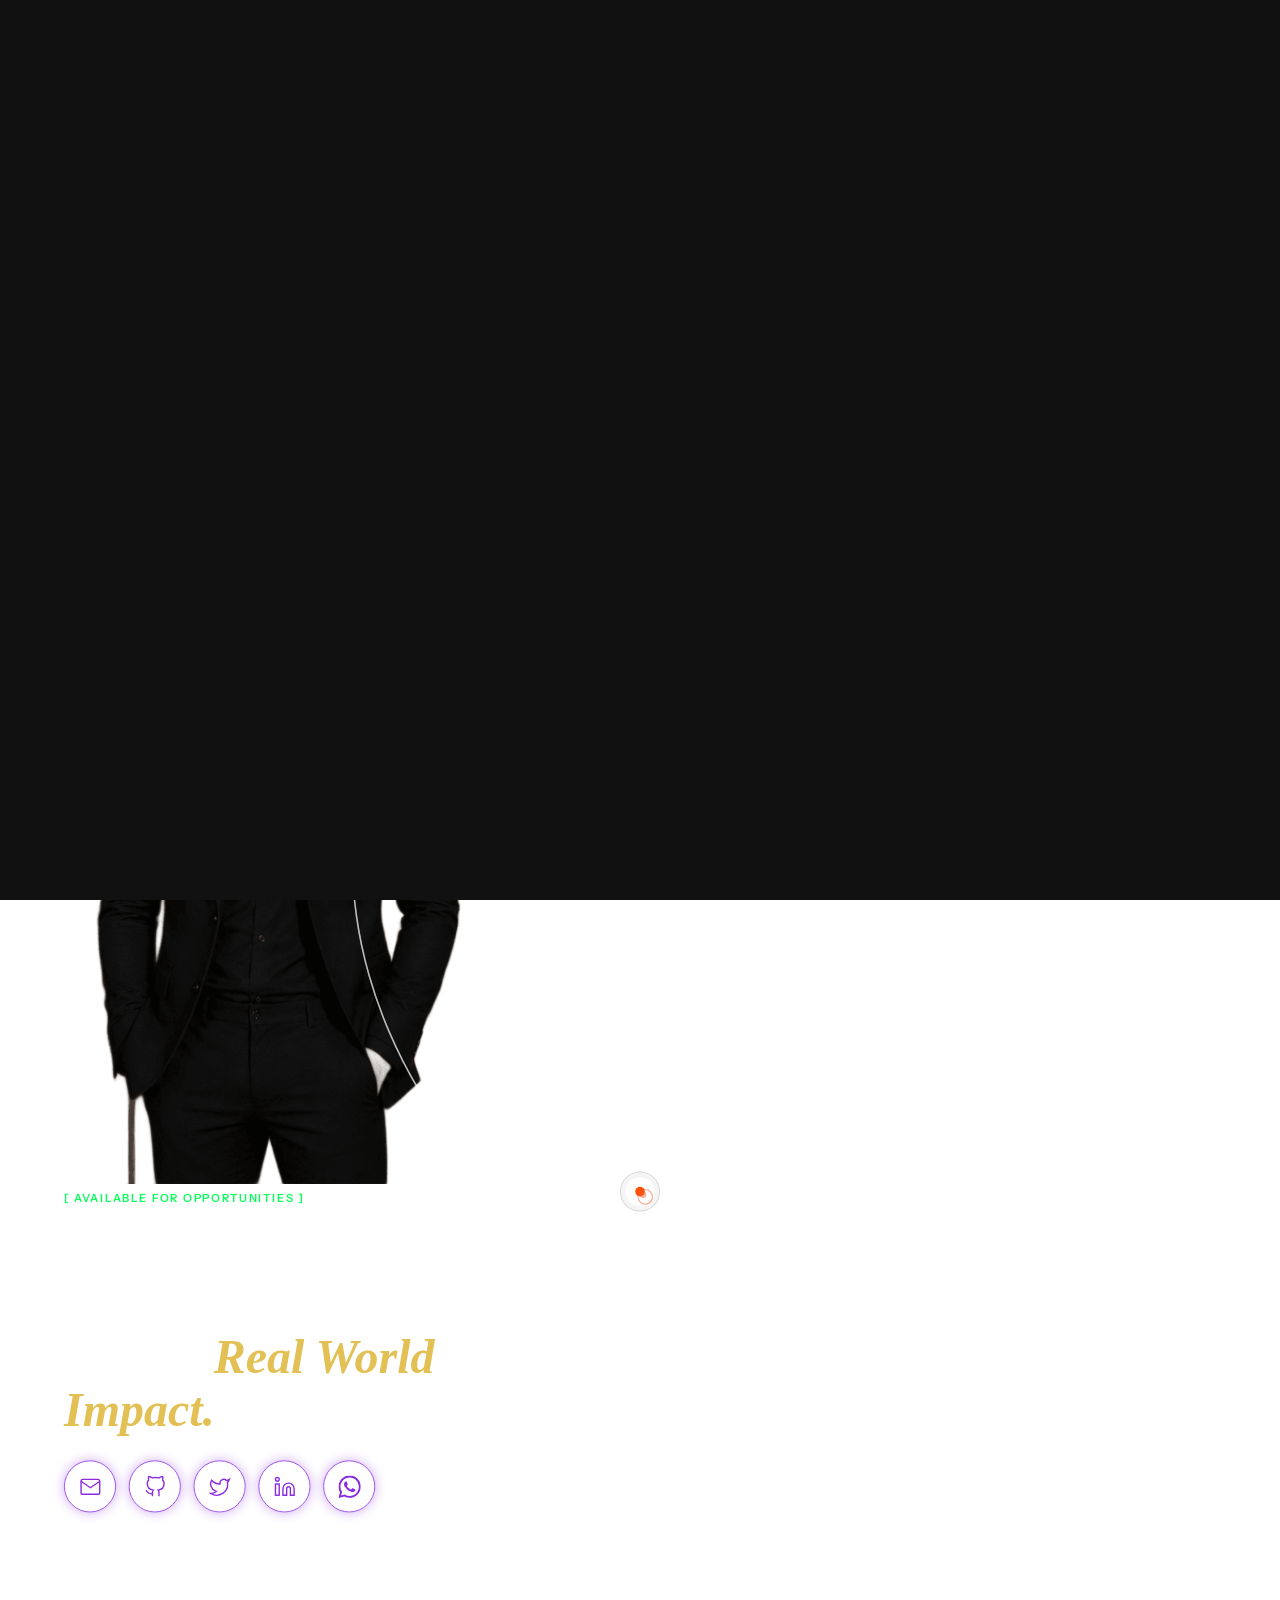
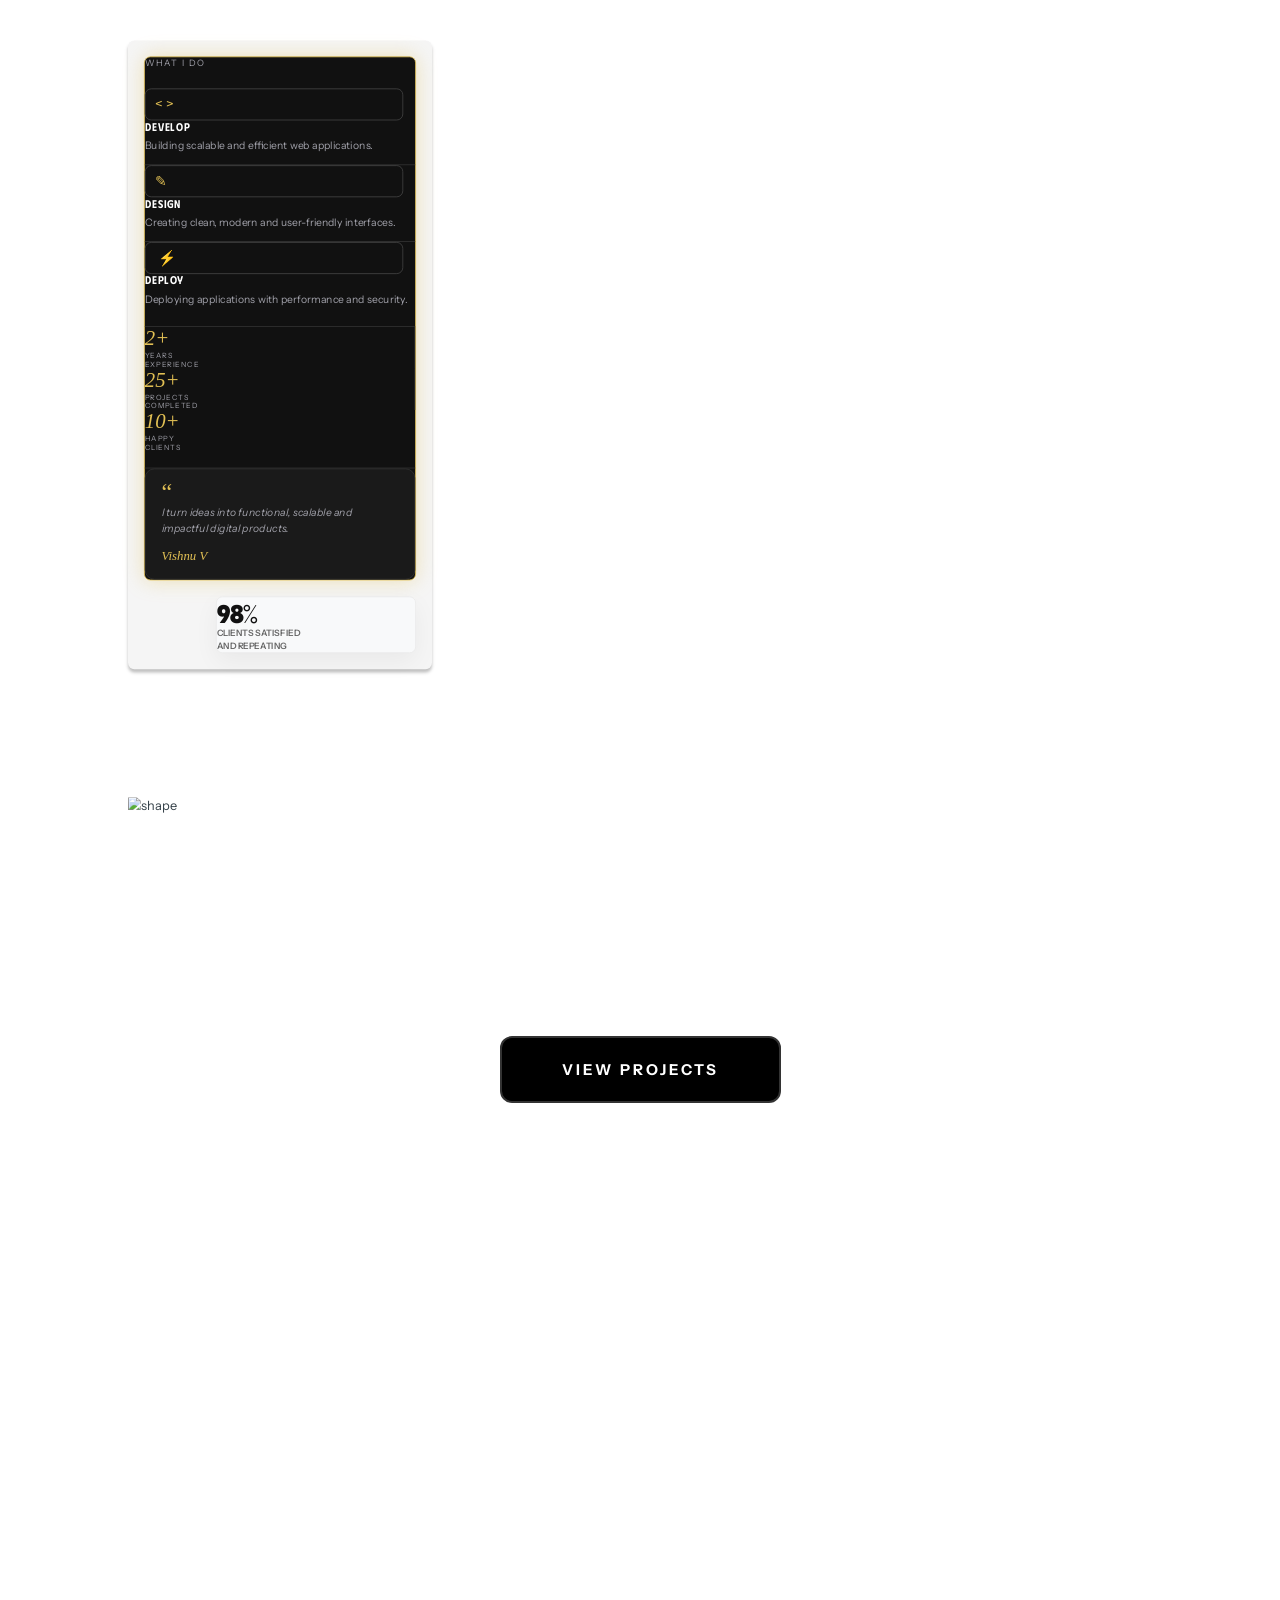
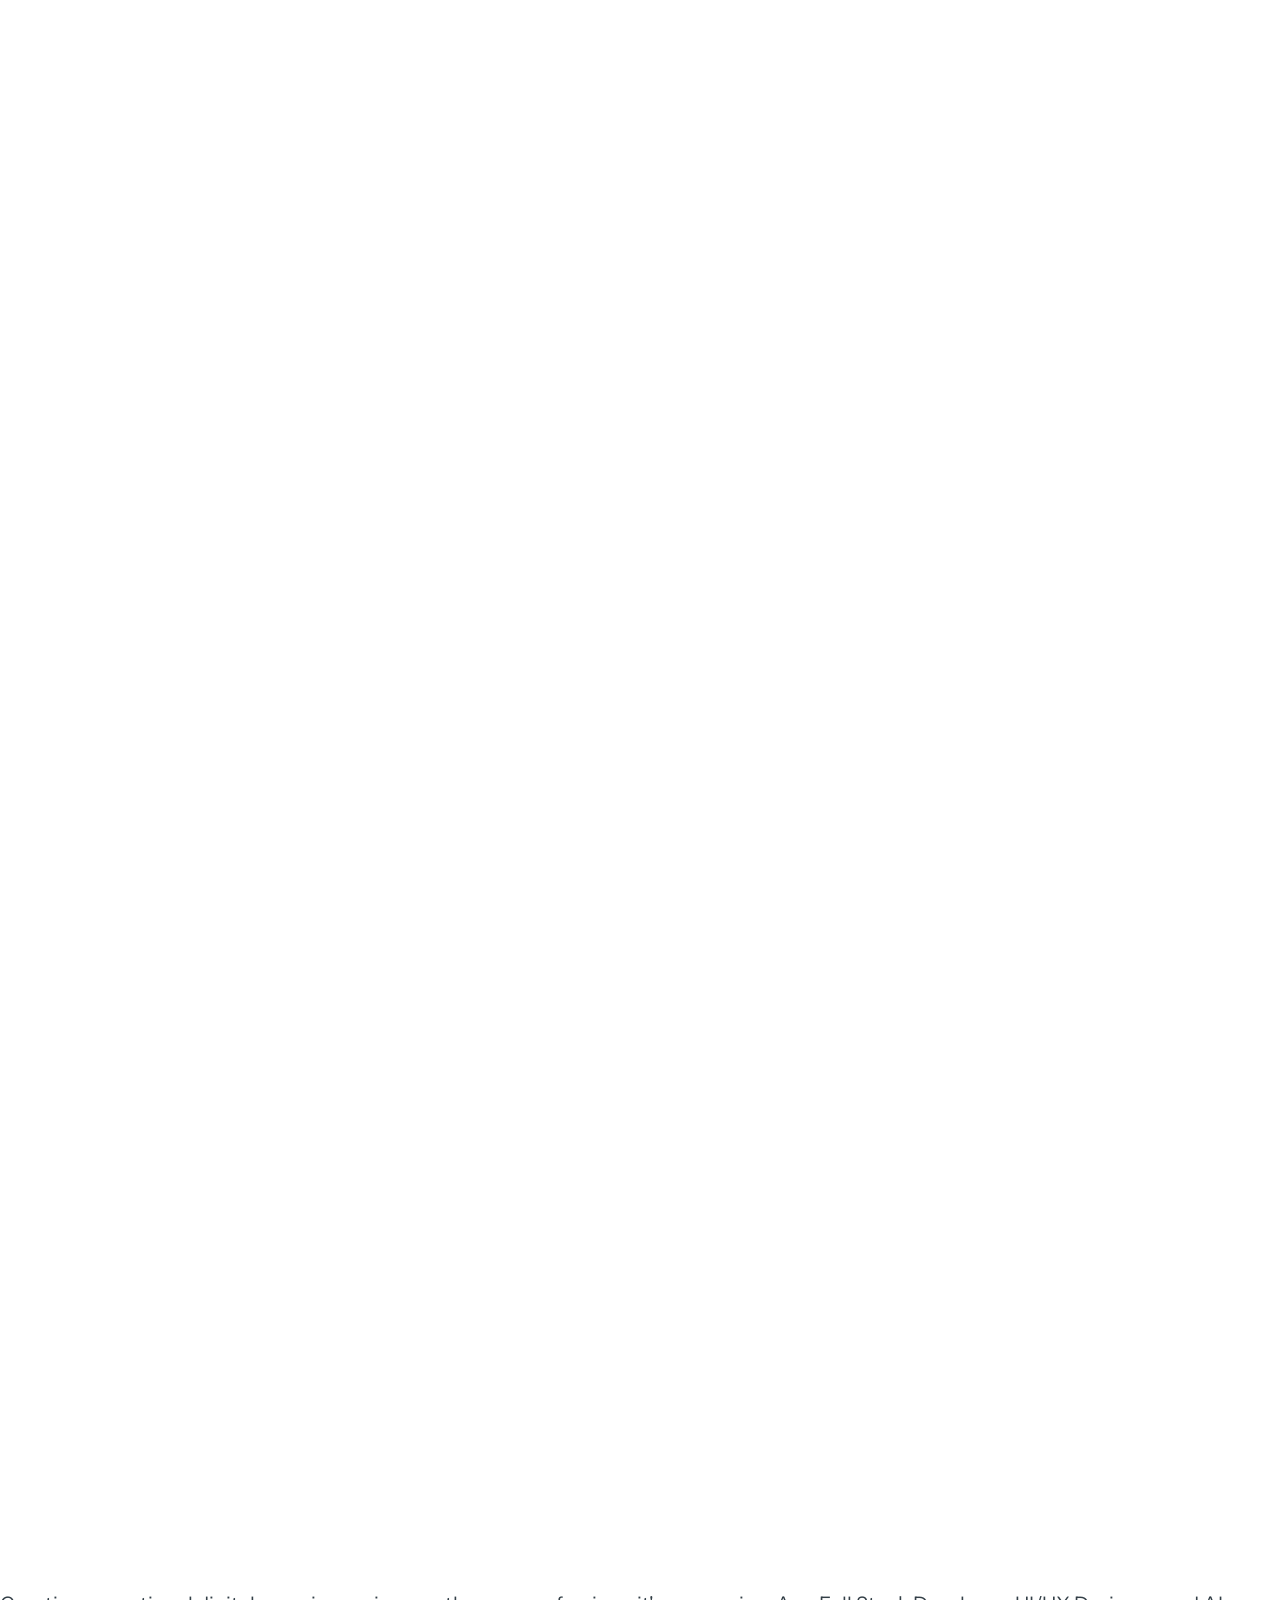
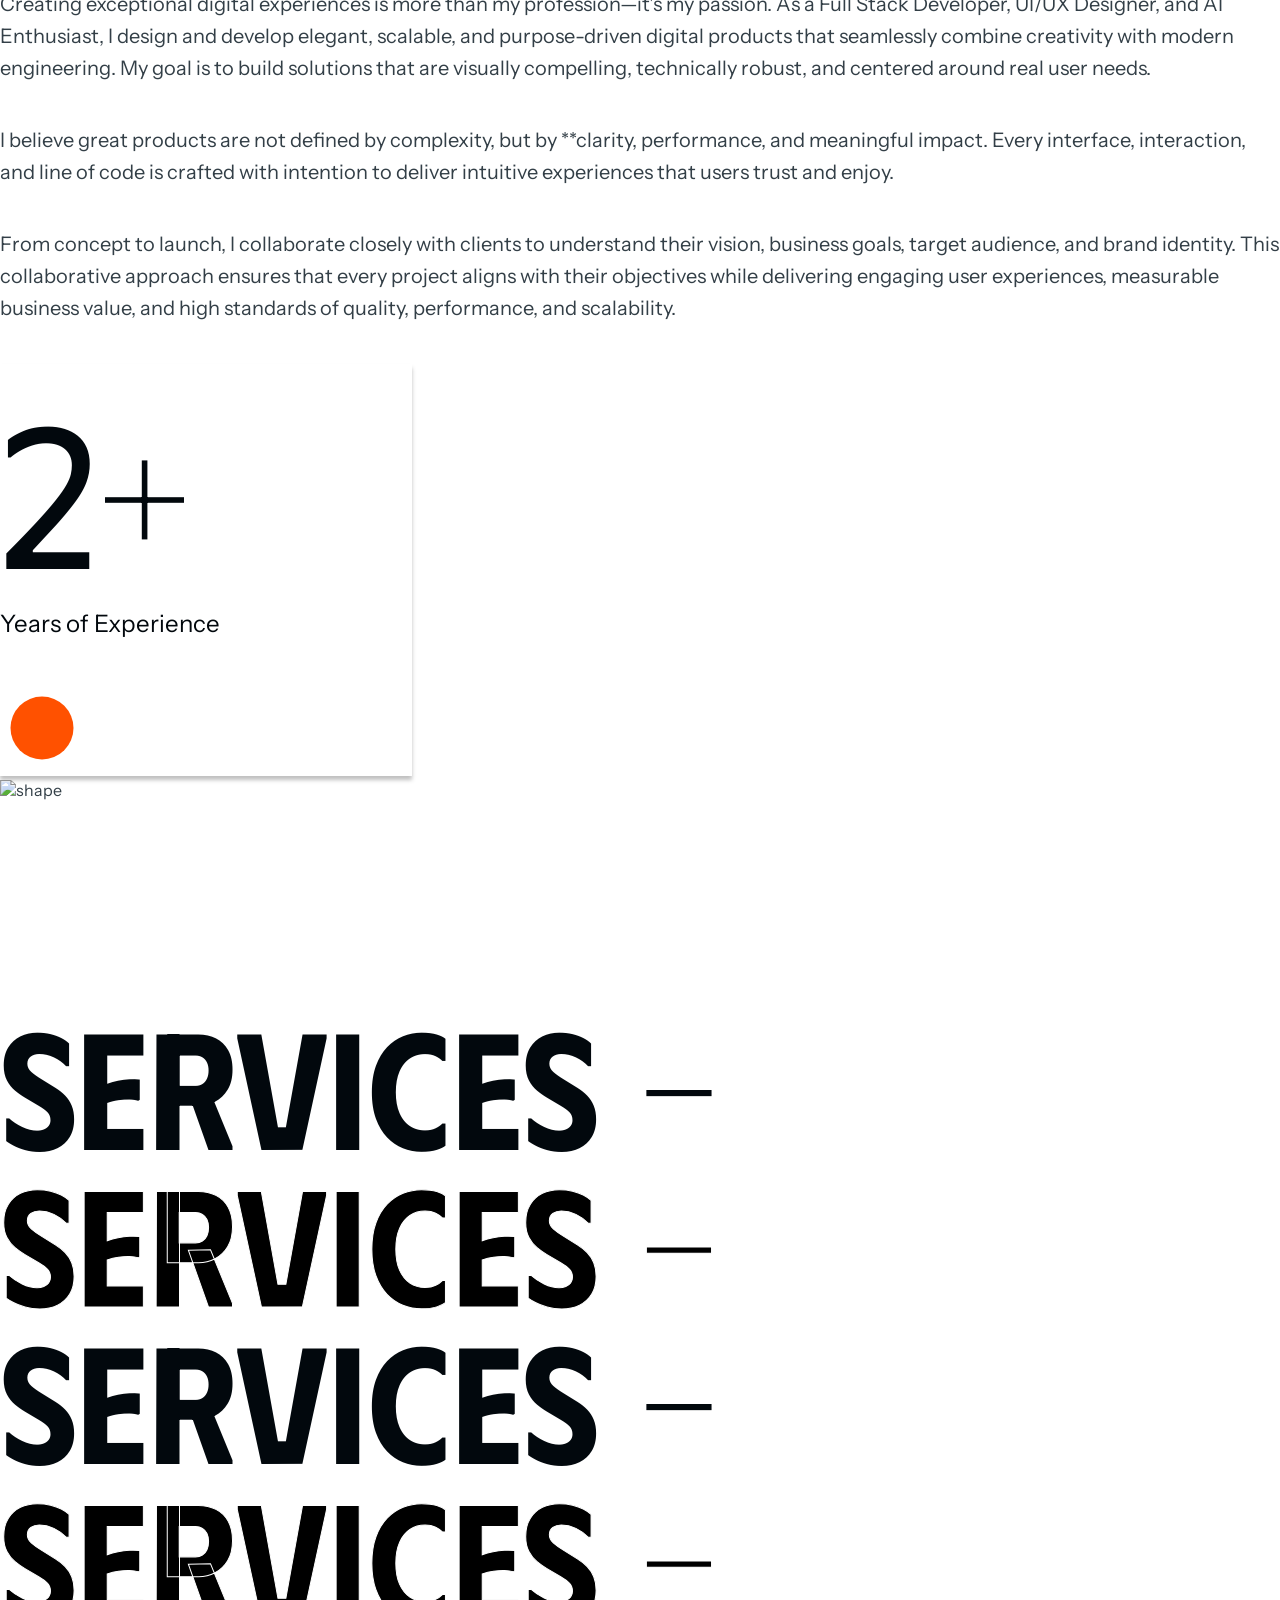
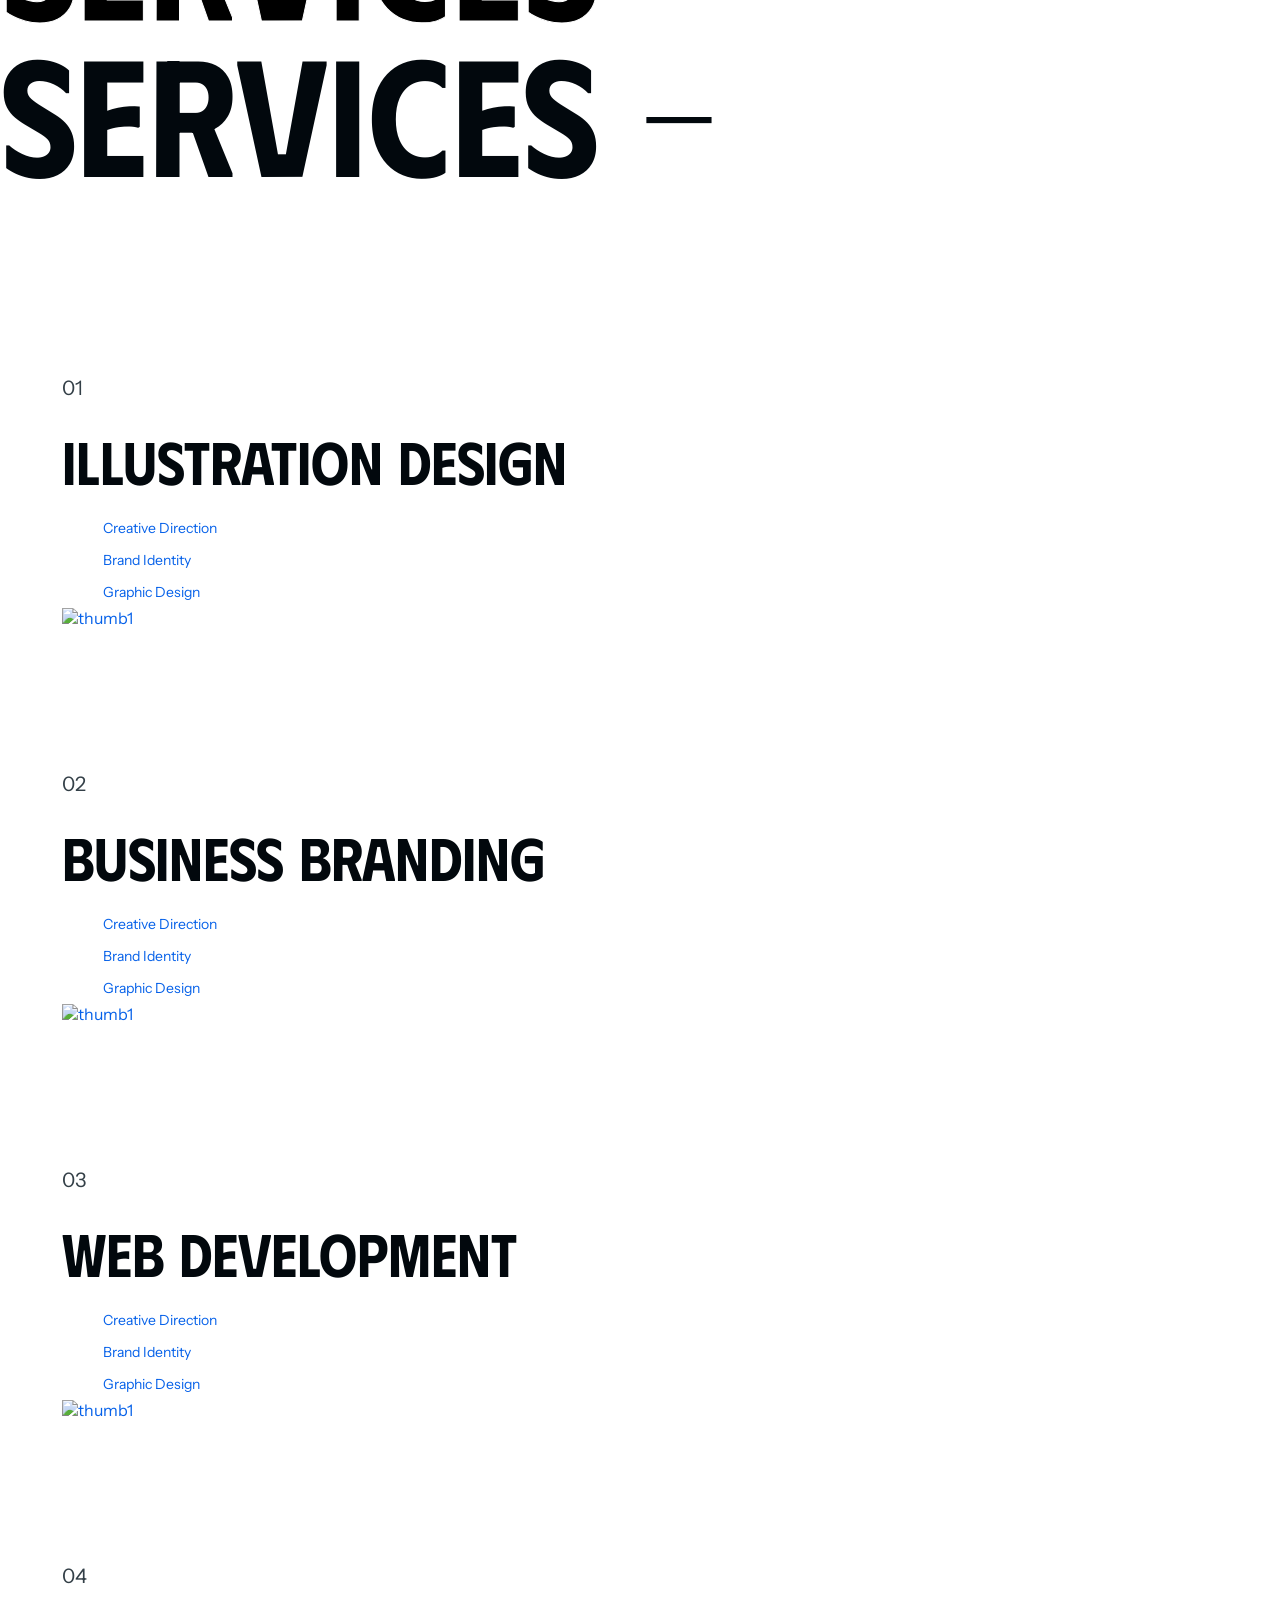
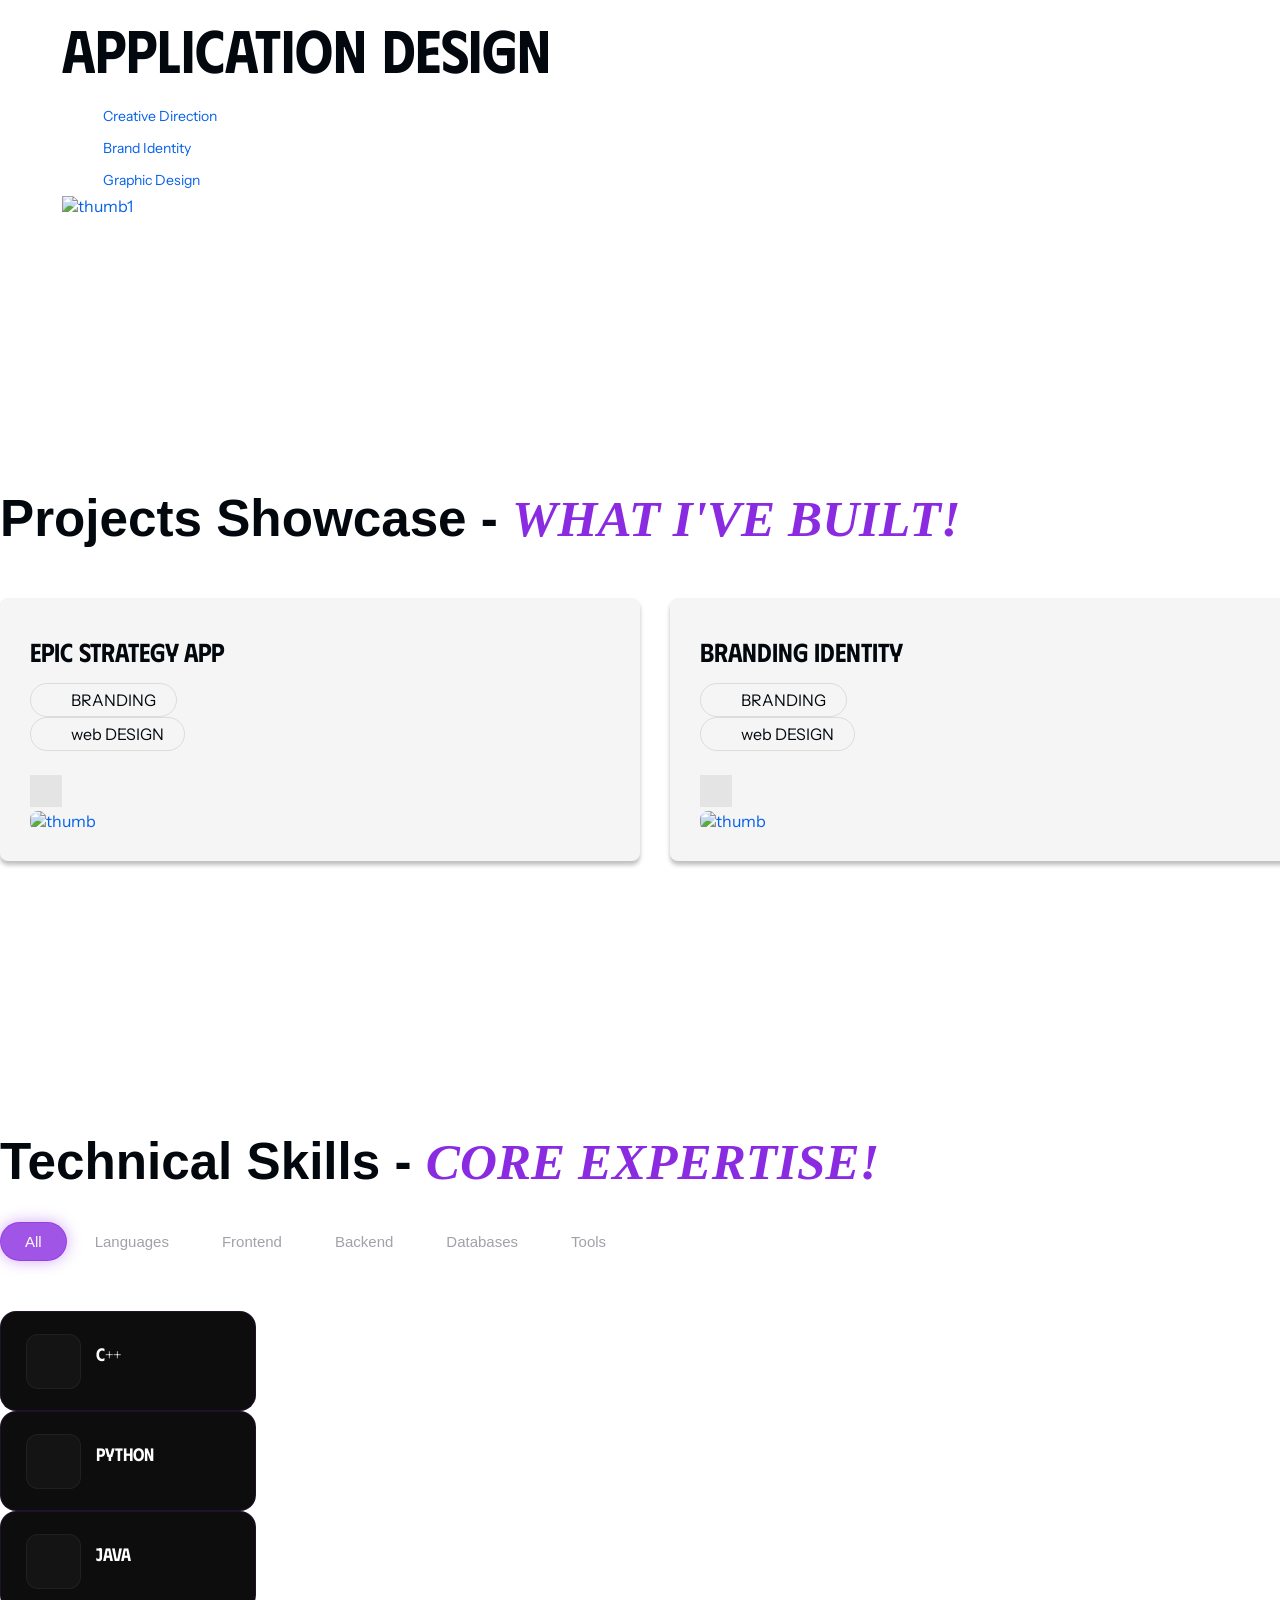
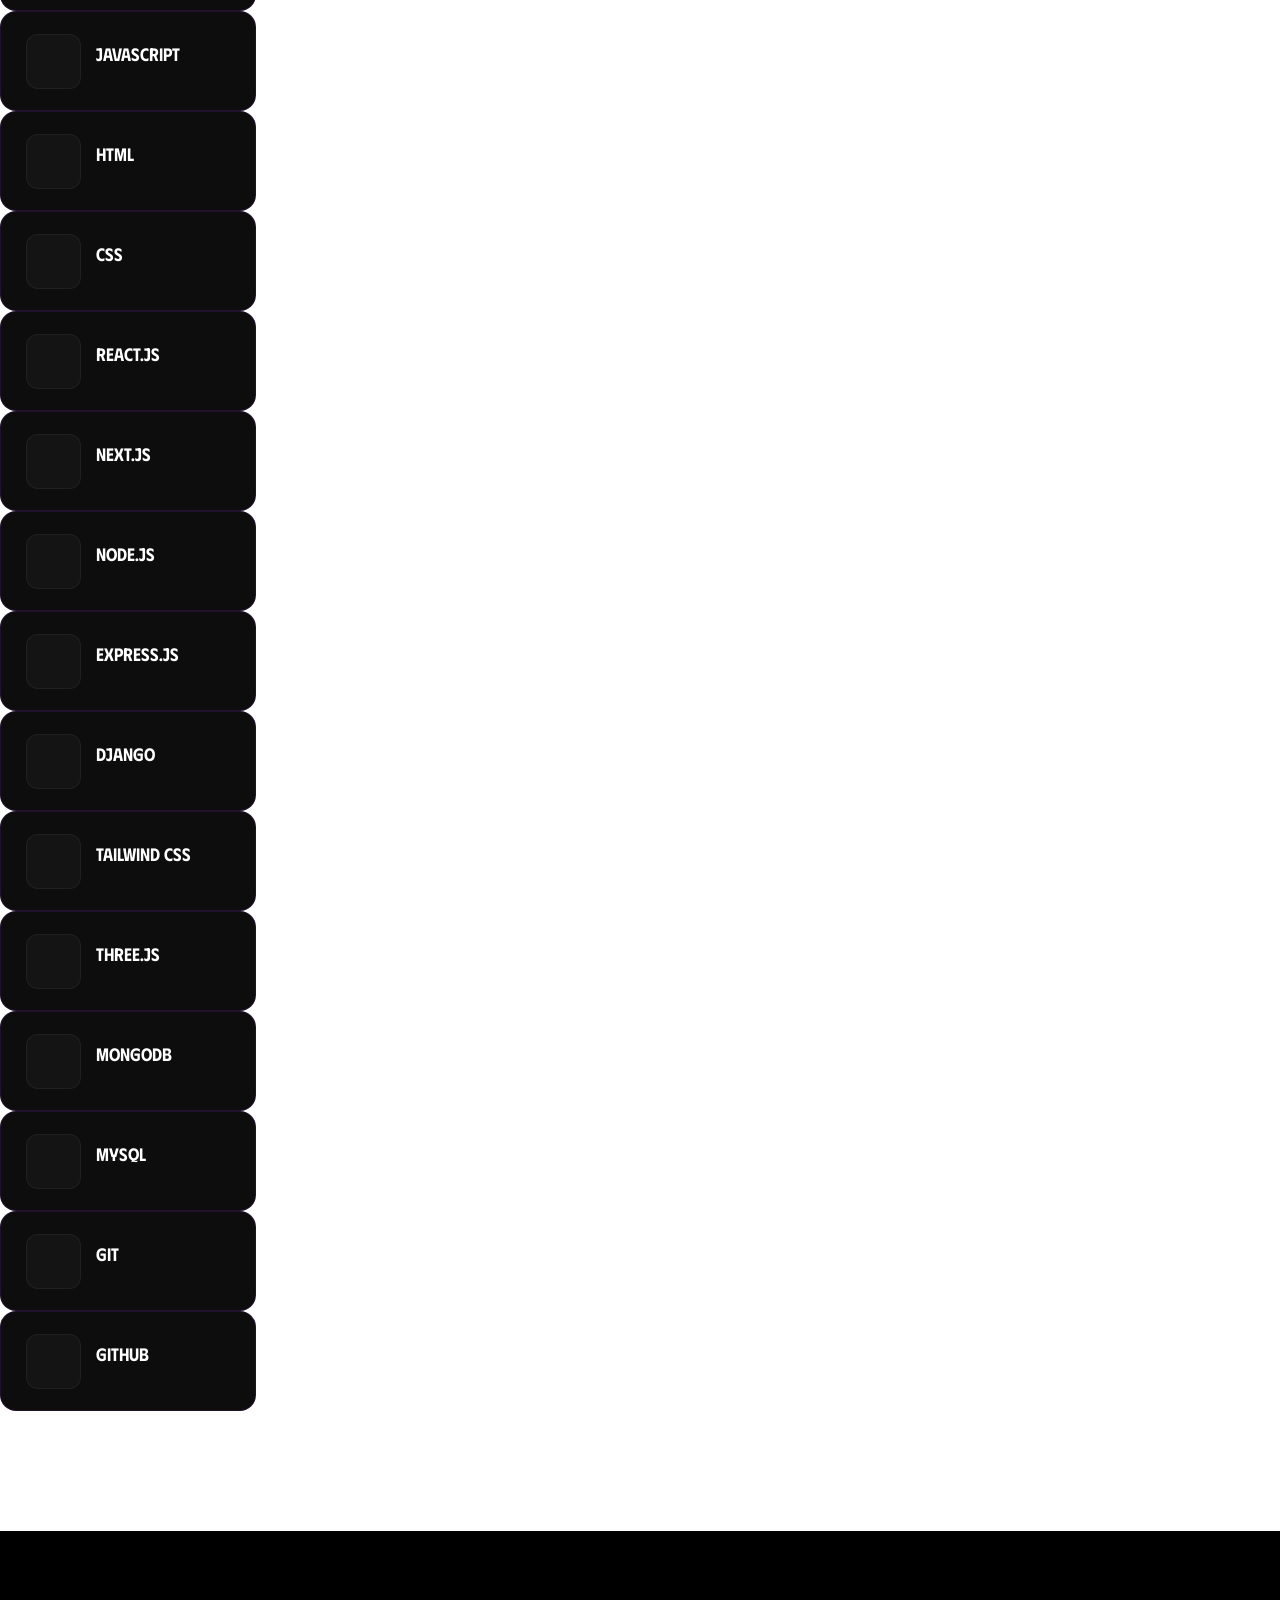
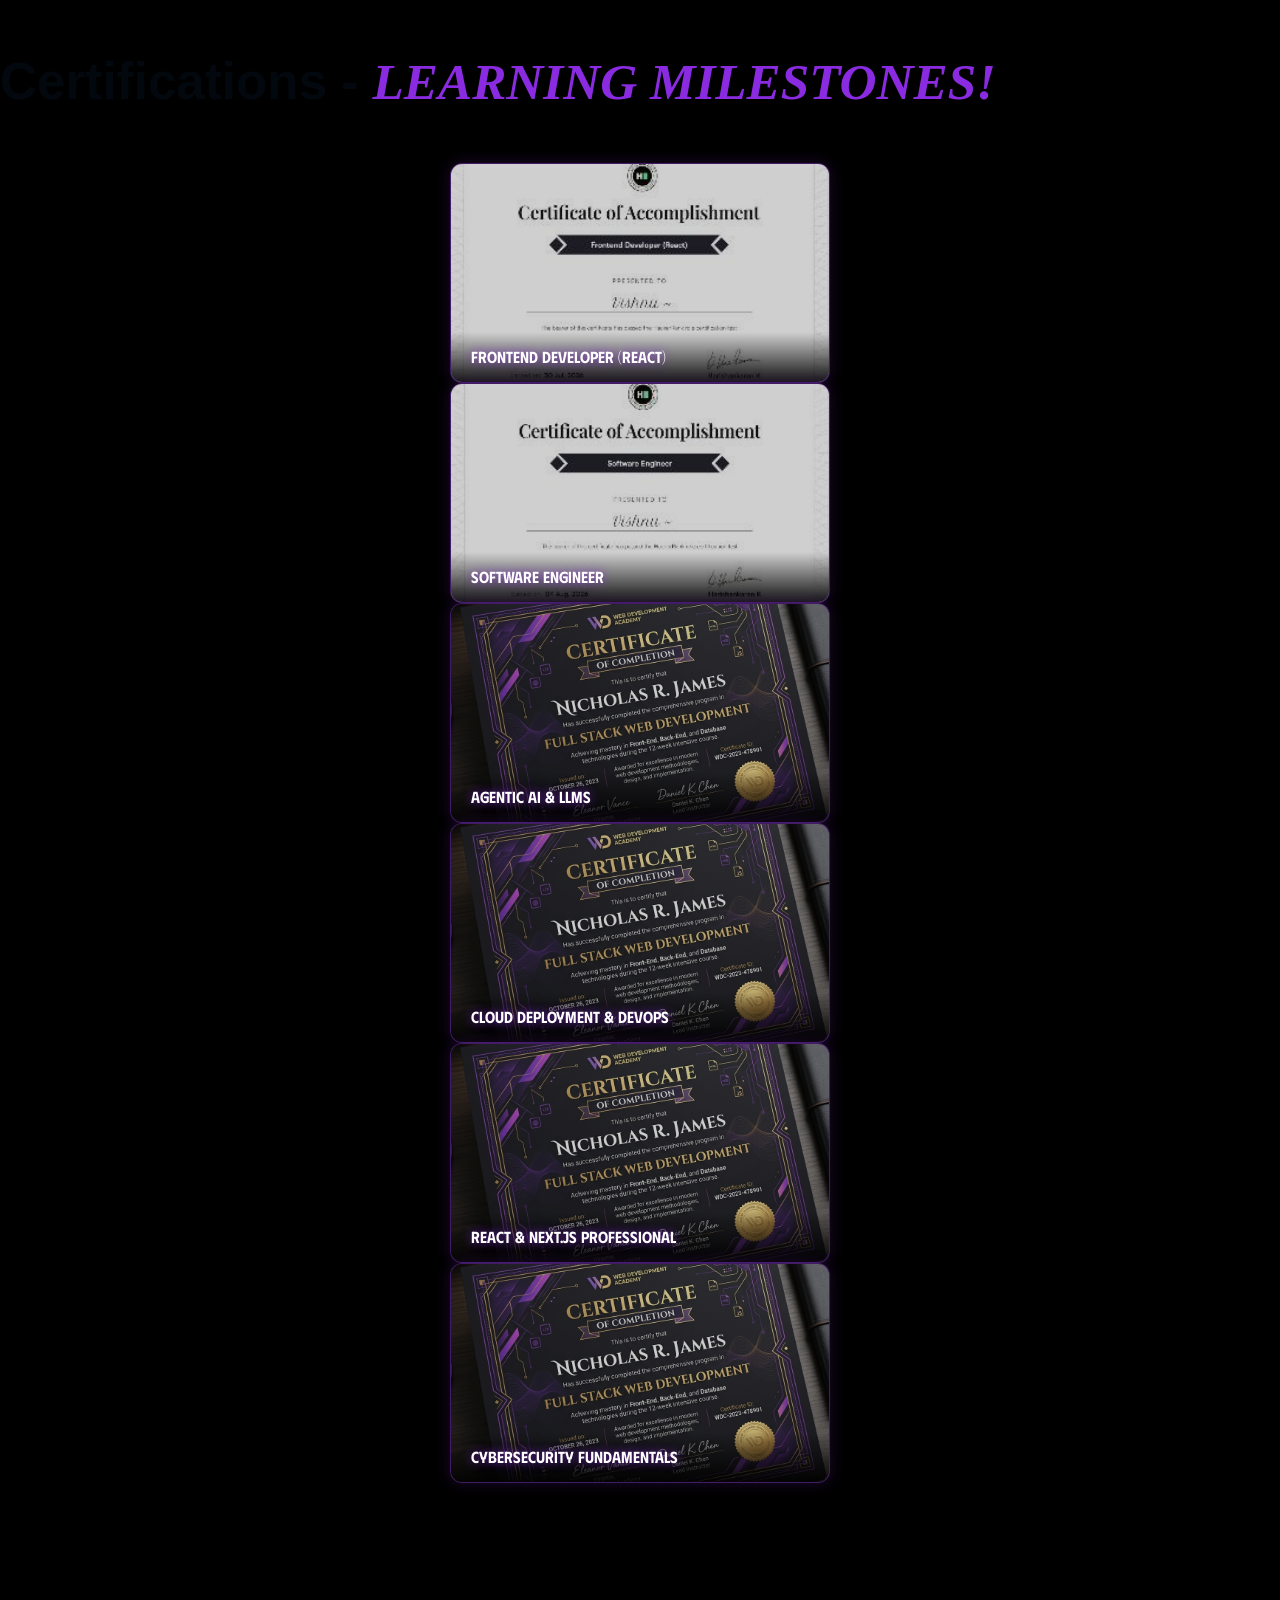
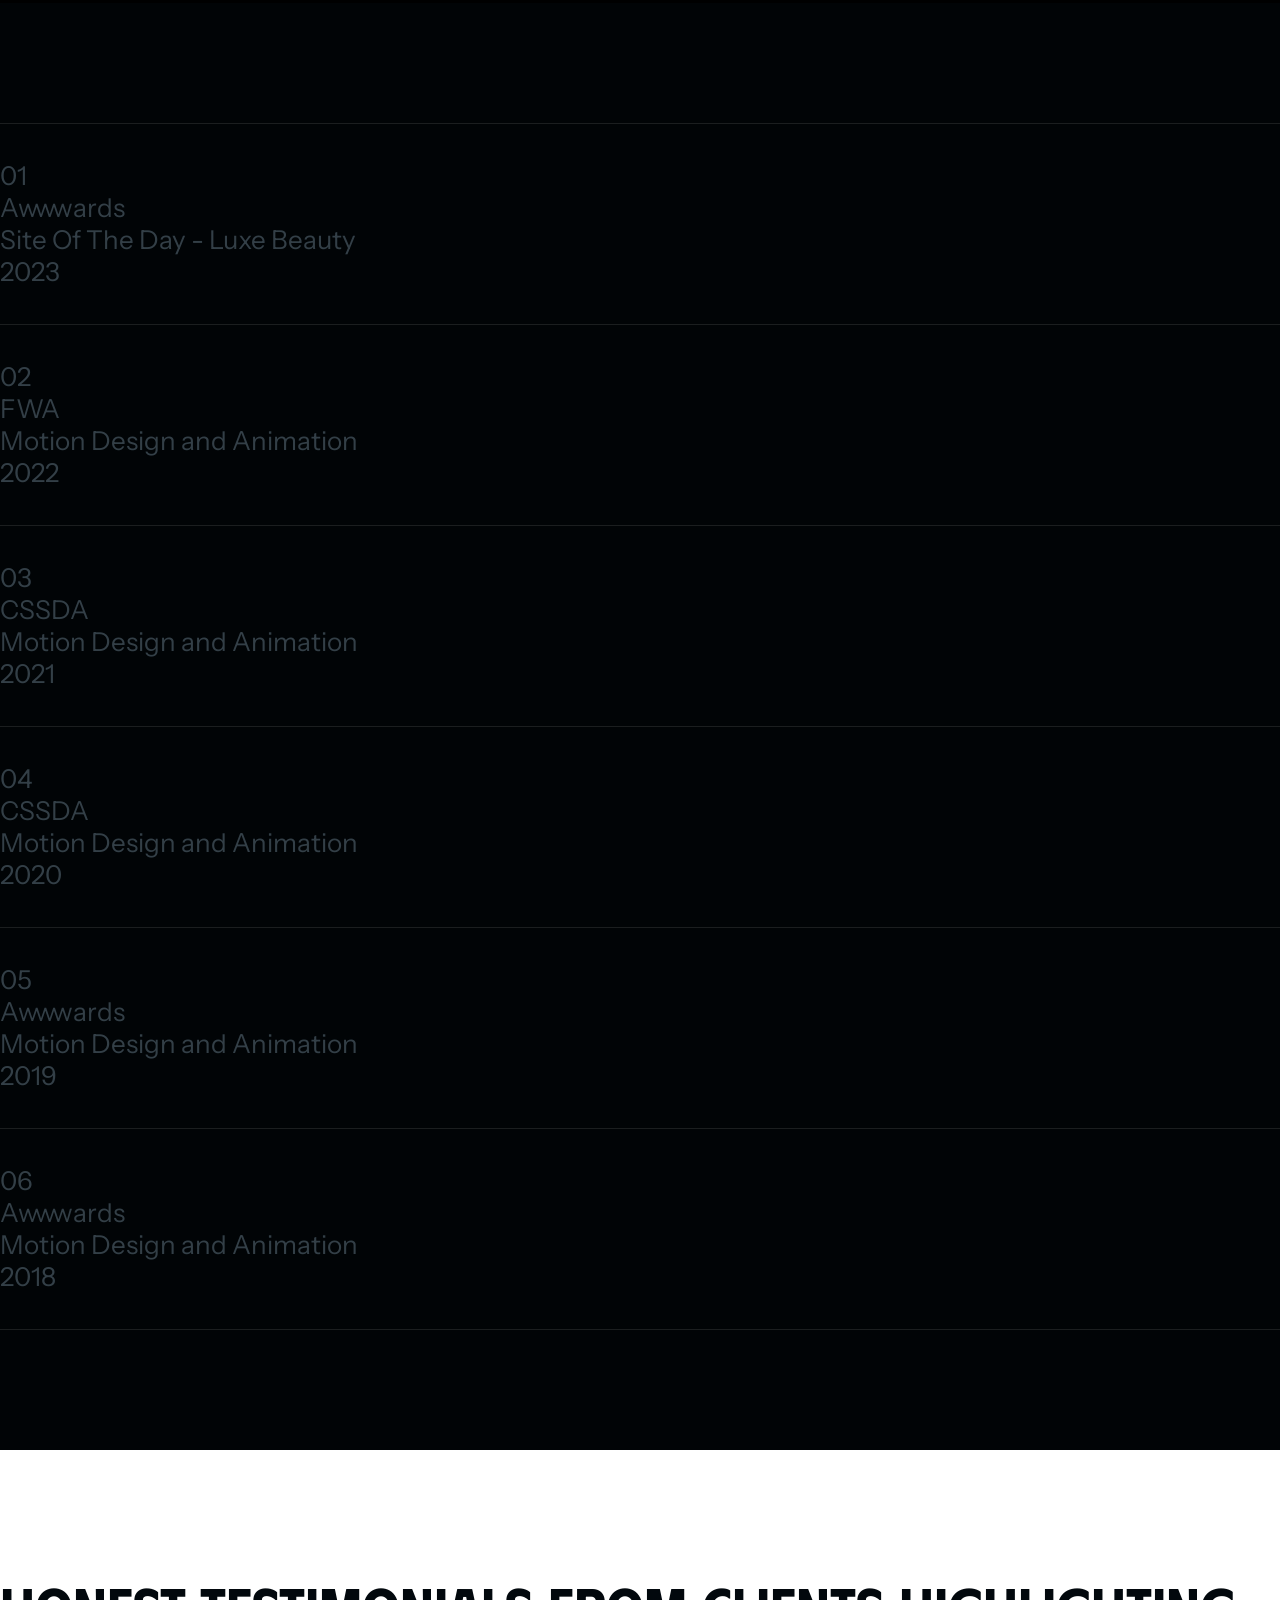
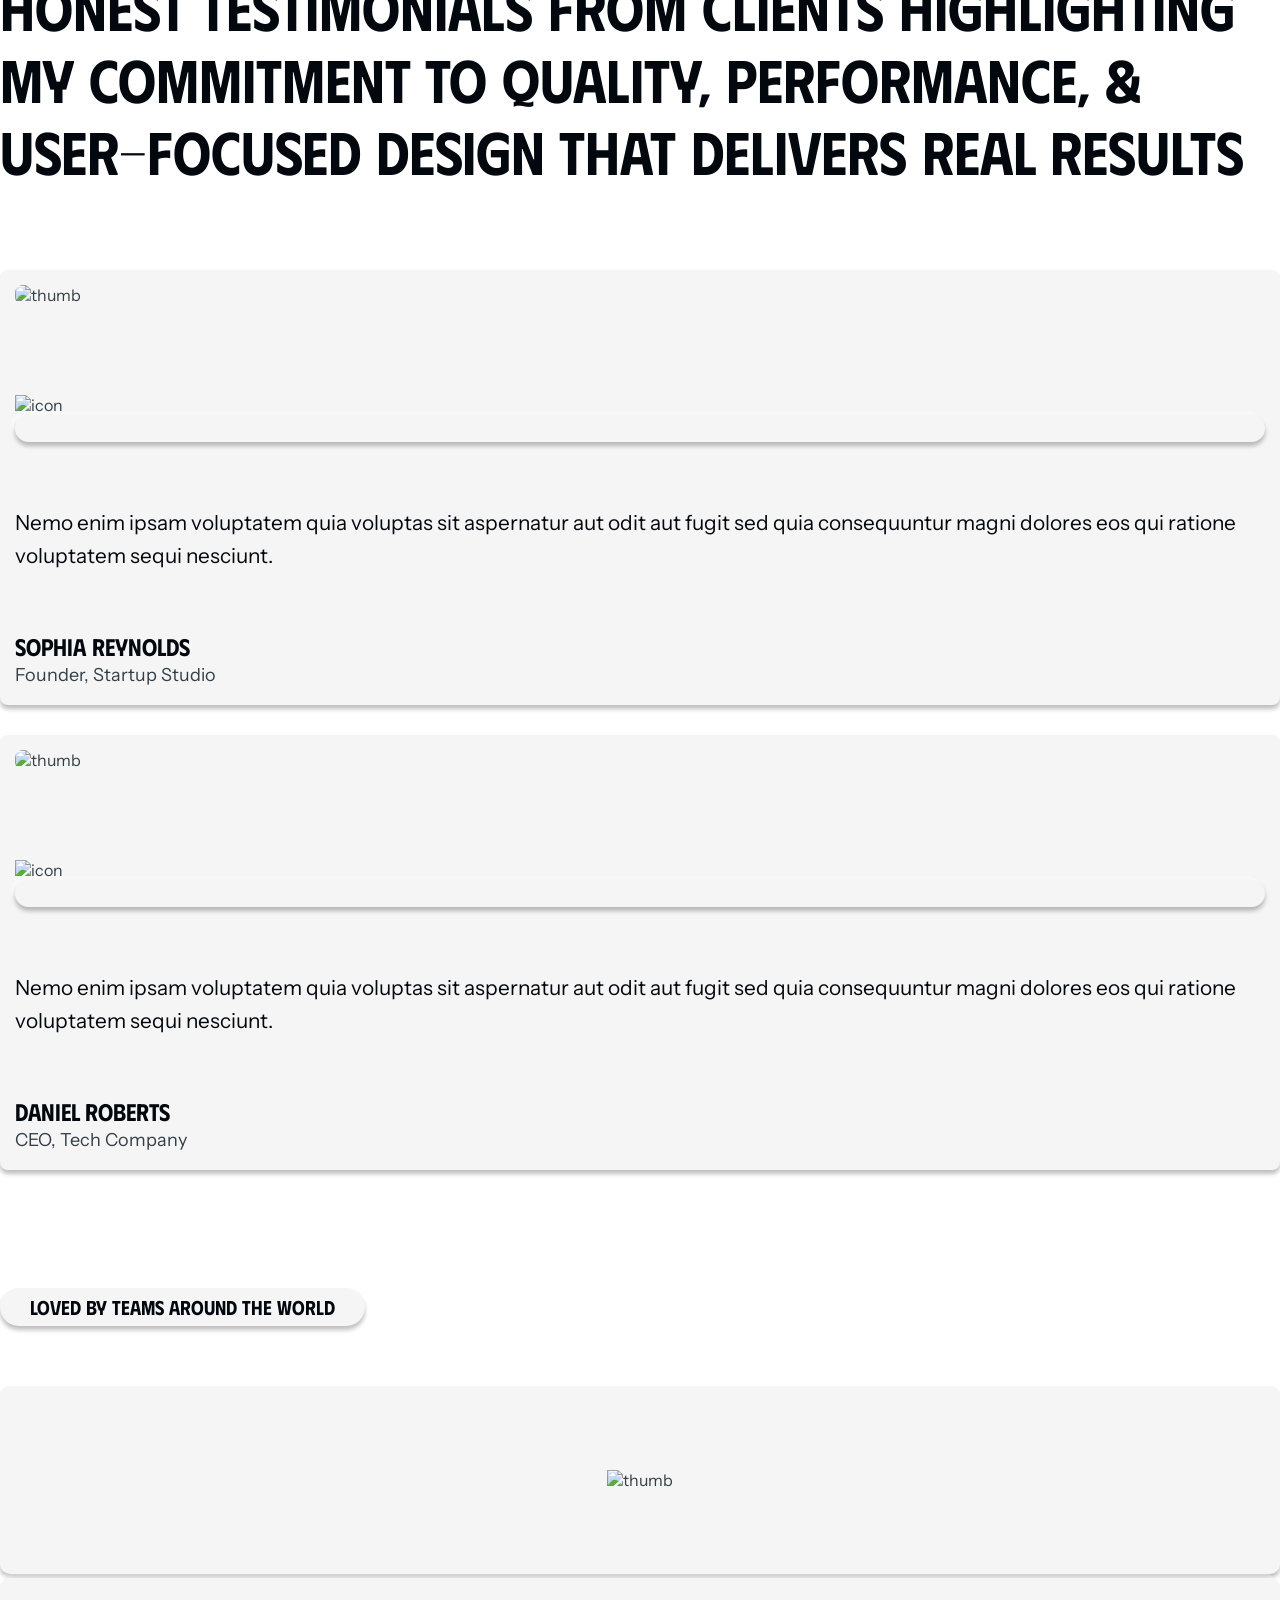
==== commit 58ceb72c: "feat: add certifications section with flip cards, smooth scroll nav, purple glow effects, real Hacke" ====
--- a/index.html
+++ b/index.html
@@ -27,6 +27,9 @@
 
   <script src="https://cdn.jsdelivr.net/npm/tsparticles-slim@2.0.6/tsparticles.slim.bundle.min.js"></script>
   <style>
+    html {
+      scroll-behavior: smooth;
+    }
     body,
     .banner-three-area,
     .about-three-area,
@@ -45,6 +48,7 @@
       width: max-content !important;
       gap: 30px;
     }
+
     .portfolio-three-active .swiper-slide {
       width: 50vw !important;
       max-width: 650px;
@@ -52,6 +56,105 @@
       flex-shrink: 0 !important;
       height: auto !important;
     }
+
+    /* Certifications Section Styling */
+    .certs-section {
+      background: #000;
+      padding: 120px 0;
+    }
+    .cert-card {
+      background-color: transparent;
+      width: 100%;
+      height: 220px; /* Made smaller */
+      perspective: 1000px;
+      border-radius: 12px;
+      margin: 0 auto;
+      max-width: 380px; /* To prevent it from stretching too wide on larger screens */
+    }
+    .cert-card-inner {
+      position: relative;
+      width: 100%;
+      height: 100%;
+      text-align: center;
+      transition: transform 0.8s, box-shadow 0.4s;
+      transform-style: preserve-3d;
+      border-radius: 12px;
+      box-shadow: 0 0 15px rgba(138,43,226,0.2); /* Base glow */
+    }
+    .cert-card:hover .cert-card-inner {
+      transform: rotateY(180deg);
+      box-shadow: 0 0 35px rgba(138,43,226,0.6); /* Intense glow on hover */
+    }
+    .cert-card-front, .cert-card-back {
+      position: absolute;
+      width: 100%;
+      height: 100%;
+      -webkit-backface-visibility: hidden;
+      backface-visibility: hidden;
+      border-radius: 12px;
+      overflow: hidden;
+    }
+    .cert-card-front {
+      background-color: #111;
+      color: white;
+      border: 1px solid rgba(138,43,226,0.4); /* Glowing border */
+      box-shadow: inset 0 0 10px rgba(138,43,226,0.2);
+    }
+    .cert-card-front img {
+      width: 100%;
+      height: 100%;
+      object-fit: cover;
+      opacity: 0.8;
+      transition: 0.3s;
+    }
+    .cert-front-overlay {
+      position: absolute;
+      bottom: 0;
+      left: 0;
+      width: 100%;
+      padding: 15px 20px; /* Slightly adjusted padding for smaller height */
+      background: linear-gradient(transparent, rgba(0,0,0,0.9));
+      text-align: left;
+    }
+    .cert-front-overlay h4 {
+      color: #fff;
+      margin: 0;
+      font-size: 16px; /* Adjusted size */
+      font-weight: 600;
+      text-shadow: 0 0 10px rgba(138,43,226,0.8); /* Text glow */
+    }
+    .cert-card-back {
+      background-color: #111;
+      color: white;
+      transform: rotateY(180deg);
+      border: 1px solid #8a2be2;
+      display: flex;
+      flex-direction: column;
+      align-items: center;
+      justify-content: center;
+      padding: 20px;
+      box-shadow: 0 0 25px rgba(138,43,226,0.5); /* Glow on the back face */
+    }
+    .cert-back-content h4 {
+      color: #b66dff; /* Changed to purple */
+      font-size: 20px;
+      margin-bottom: 15px;
+      text-shadow: 0 0 10px rgba(182,109,255,0.6); /* Purple glow */
+    }
+    .cert-back-content p {
+      color: #a1a1aa;
+      font-size: 14px;
+      line-height: 1.5;
+      margin-bottom: 20px;
+    }
+    .cert-date {
+      color: #8a2be2;
+      font-size: 12px;
+      font-weight: 600;
+      text-transform: uppercase;
+      letter-spacing: 1px;
+    }
+
     @media (max-width: 767px) {
       .portfolio-three-active .swiper-slide {
         width: 80vw !important;
@@ -70,15 +173,19 @@
       cursor: pointer;
       transition: all 0.3s ease;
     }
-    .skill-filter-btn:hover, .skill-filter-btn.active {
+
+    .skill-filter-btn:hover,
+    .skill-filter-btn.active {
       color: #fff;
       background: rgba(138, 43, 226, 0.8) !important;
       border-color: rgba(138, 43, 226, 0.5) !important;
       box-shadow: 0 0 15px rgba(138, 43, 226, 0.4);
     }
+
     .skill-item {
       transition: all 0.3s ease;
     }
+
     .skill-card {
       background: #0d0d0d;
       border: 1px solid rgba(138, 43, 226, 0.15);
@@ -97,6 +204,7 @@
       position: relative;
       overflow: hidden;
     }
+
     .skill-icon-wrap {
       flex-shrink: 0;
       width: 55px;
@@ -109,10 +217,12 @@
       border-radius: 12px;
       transition: all 0.3s ease;
     }
+
     .skill-card:hover .skill-icon-wrap {
       border-color: rgba(138, 43, 226, 0.4);
       background: rgba(138, 43, 226, 0.05);
     }
+
     .skill-info {
       flex-grow: 1;
       display: flex;
@@ -120,12 +230,14 @@
       justify-content: center;
       width: 100%;
     }
+
     .skill-header {
       display: flex;
       justify-content: space-between;
       align-items: center;
       width: 100%;
     }
+
     .skill-percent-text {
       color: #8a2be2;
       font-size: 14px;
@@ -133,21 +245,26 @@
       opacity: 0;
       transition: all 0.3s ease;
     }
+
     .skill-card:hover .skill-percent-text {
       opacity: 1;
     }
+
     .skill-card:hover {
       transform: translateY(-4px);
       border-color: rgba(138, 43, 226, 0.6);
       box-shadow: 0 10px 25px rgba(138, 43, 226, 0.25);
     }
+
     .skill-icon {
       font-size: 2.4rem;
       transition: all 0.3s ease;
     }
+
     .skill-card:hover .skill-icon {
       transform: scale(1.1);
     }
+
     .skill-name {
       color: #fff;
       font-size: 18px;
@@ -155,6 +272,7 @@
       margin: 0;
       transition: all 0.3s ease;
     }
+
     .skill-desc {
       color: #a1a1aa;
       font-size: 12px;
@@ -164,6 +282,7 @@
       overflow: hidden;
       transition: all 0.3s cubic-bezier(0.4, 0, 0.2, 1);
     }
+
     .skill-progress-bar {
       width: 100%;
       height: 4px;
@@ -175,6 +294,7 @@
       max-height: 0;
       transition: all 0.3s cubic-bezier(0.4, 0, 0.2, 1);
     }
+
     .skill-progress-line {
       height: 100%;
       background: #8a2be2;
@@ -182,17 +302,21 @@
       width: 0;
       transition: width 1s cubic-bezier(0.1, 0.8, 0.2, 1);
     }
+
     .skill-card:hover .skill-progress-line {
       width: var(--width);
     }
+
     .skill-card:hover .skill-desc {
       opacity: 1;
       max-height: 40px;
     }
+
     .skill-card:hover .skill-progress-bar {
       opacity: 1;
       max-height: 10px;
     }
+
     /* Custom 5-column layout */
     @media (min-width: 1200px) {
       .col-xl-2-4 {
@@ -206,6 +330,7 @@
       .banner-three-area {
         padding-block: 100px 40px !important;
       }
+
       h1.banner-three-title {
         font-size: 80px !important;
         transform: scale(1) translateY(0) !important;
@@ -218,6 +343,7 @@
         line-height: 1 !important;
         white-space: nowrap !important;
       }
+
       .banner-three-man {
         position: relative !important;
         inset: auto !important;
@@ -234,6 +360,7 @@
         z-index: 2 !important;
         width: 100% !important;
       }
+
       .banner-three-man img {
         width: 350px !important;
         max-height: 500px !important;
@@ -241,37 +368,129 @@
         margin: 0 auto !important;
       }
     }
+
     @media screen and (max-width: 767px) {
       h1.banner-three-title {
         font-size: 58px !important;
       }
+
       .banner-three-man img {
         width: 320px !important;
         max-height: 450px !important;
       }
     }
+
     @media screen and (max-width: 575px) {
       h1.banner-three-title {
         font-size: 44px !important;
       }
+
       .banner-three-man img {
         width: 280px !important;
         max-height: 400px !important;
       }
     }
+
     @media screen and (max-width: 424px) {
       h1.banner-three-title {
         font-size: 36px !important;
       }
+
       .banner-three-man img {
         width: 240px !important;
         max-height: 360px !important;
       }
     }
+
+    /* ===== MOBILE: Compact Skills Section ===== */
+    @media screen and (max-width: 767px) {
+
+      /* Make skills section padding smaller */
+      .skills-section {
+        padding-top: 30px !important;
+        padding-bottom: 30px !important;
+      }
+
+      /* Section title smaller */
+      .skills-section h2 {
+        font-size: 1.1rem !important;
+        margin-bottom: 10px !important;
+      }
+
+      /* Filter buttons row tighter */
+      .skills-section .d-flex.flex-wrap {
+        gap: 5px !important;
+        margin-bottom: 12px !important;
+      }
+
+      .skill-filter-btn {
+        padding: 4px 10px !important;
+        font-size: 10px !important;
+      }
+
+      /* Skills grid: 3 columns, tight gutter */
+      #skills-grid {
+        --bs-gutter-x: 0.4rem !important;
+        --bs-gutter-y: 0.4rem !important;
+      }
+
+      #skills-grid .skill-item {
+        flex: 0 0 33.3333% !important;
+        max-width: 33.3333% !important;
+      }
+
+      /* Square card */
+      .skill-card {
+        aspect-ratio: 1 / 1 !important;
+        padding: 6px !important;
+        min-height: unset !important;
+        height: auto !important;
+        gap: 4px !important;
+        border-radius: 10px !important;
+        flex-direction: column !important;
+        align-items: center !important;
+        justify-content: center !important;
+        text-align: center !important;
+      }
+
+      /* Smaller icon wrapper — square & tight */
+      .skill-icon-wrap {
+        width: 40px !important;
+        height: 40px !important;
+        min-width: 40px !important;
+        border-radius: 8px !important;
+        flex-shrink: 0 !important;
+      }
+
+      /* Smaller icon */
+      .skill-icon {
+        font-size: 1.6rem !important;
+      }
+
+      /* Smaller name */
+      .skill-name {
+        font-size: 12px !important;
+        font-weight: 600 !important;
+        line-height: 1.1 !important;
+        word-break: break-word !important;
+      }
+
+      /* Hide hover-only elements on mobile to save space */
+      .skill-percent-text,
+      .skill-desc,
+      .skill-progress-bar {
+        display: none !important;
+      }
+
+      /* skill-info centered */
+      .skill-info {
+        width: auto !important;
+      }
+    }
   </style>
 </head>
 
-<body class="tw-magic-cursor">
+<body>
   <div id="tsparticles" style="position: fixed; top: 0; left: 0; width: 100vw; height: 100vh; z-index: -1;"></div>
   <script>
     tsParticles.load("tsparticles", {
@@ -313,11 +532,7 @@
   <div class="side-overlay"></div>
   <!--==================== Sidebar Overlay End ====================-->
 
-  <!--==================== Begin Magic Cursor Start ====================-->
-  <div id="magic-cursor">
-    <div id="ball"></div>
-  </div>
-  <!--==================== Begin Magic Cursor End ====================-->
+
 
   <!-- Custom Toast Message start -->
   <div id="toast-container"></div>
@@ -447,7 +662,7 @@
           <a href="index.html" class="link text-decoration-none d-inline-block" style="text-decoration: none;">
             <div
               style="color: #e2c054; font-family: serif; font-style: italic; font-size: 28px; font-weight: 600; line-height: 1; letter-spacing: 1px;">
-              Vishnu V</div>
+              Visnu ~</div>
             <div
               style="color: #5b7489; font-size: 10px; letter-spacing: 3px; text-transform: uppercase; margin-top: 6px; font-weight: 700;">
               FULL-STACK DEVELOPER</div>
@@ -457,14 +672,37 @@
 
         <!-- Main Navigation Start -->
         <div class="header-main-nav d-none d-lg-block mx-auto">
-          <ul class="d-flex align-items-center m-0 p-0" style="list-style: none; gap: 4px; background: rgba(20, 20, 25, 0.85); backdrop-filter: blur(12px); padding: 8px 12px !important; border-radius: 50px; border: 1px solid rgba(255, 255, 255, 0.08); box-shadow: 0 4px 20px rgba(0,0,0,0.4);">
-            <li><a href="#home" style="color: #a1a1aa; text-decoration: none; font-size: 15px; font-weight: 500; padding: 10px 20px; border-radius: 30px; display: inline-block; transition: all 0.3s;" onmouseover="this.style.color='#fff'; this.style.background='rgba(138,43,226,0.8)'" onmouseout="this.style.color='#a1a1aa'; this.style.background='transparent'">Home</a></li>
-            <li><a href="#about" style="color: #a1a1aa; text-decoration: none; font-size: 15px; font-weight: 500; padding: 10px 20px; border-radius: 30px; display: inline-block; transition: all 0.3s;" onmouseover="this.style.color='#fff'; this.style.background='rgba(138,43,226,0.8)'" onmouseout="this.style.color='#a1a1aa'; this.style.background='transparent'">About</a></li>
-            <li><a href="#services" style="color: #a1a1aa; text-decoration: none; font-size: 15px; font-weight: 500; padding: 10px 20px; border-radius: 30px; display: inline-block; transition: all 0.3s;" onmouseover="this.style.color='#fff'; this.style.background='rgba(138,43,226,0.8)'; this.style.borderColor='rgba(138,43,226,0.5)'" onmouseout="this.style.color='#a1a1aa'; this.style.background='transparent'; this.style.borderColor='transparent'">Services</a></li>
-            <li><a href="#projects" style="color: #a1a1aa; text-decoration: none; font-size: 15px; font-weight: 500; padding: 10px 20px; border-radius: 30px; display: inline-block; transition: all 0.3s;" onmouseover="this.style.color='#fff'; this.style.background='rgba(138,43,226,0.8)'" onmouseout="this.style.color='#a1a1aa'; this.style.background='transparent'">Projects</a></li>
-            <li><a href="#skills" style="color: #a1a1aa; text-decoration: none; font-size: 15px; font-weight: 500; padding: 10px 20px; border-radius: 30px; display: inline-block; transition: all 0.3s;" onmouseover="this.style.color='#fff'; this.style.background='rgba(138,43,226,0.8)'" onmouseout="this.style.color='#a1a1aa'; this.style.background='transparent'">Skills</a></li>
-            <li><a href="#certs" style="color: #a1a1aa; text-decoration: none; font-size: 15px; font-weight: 500; padding: 10px 20px; border-radius: 30px; display: inline-block; transition: all 0.3s;" onmouseover="this.style.color='#fff'; this.style.background='rgba(138,43,226,0.8)'" onmouseout="this.style.color='#a1a1aa'; this.style.background='transparent'">Certs</a></li>
-            <li><a href="#contact" style="color: #a1a1aa; text-decoration: none; font-size: 15px; font-weight: 500; padding: 10px 20px; border-radius: 30px; display: inline-block; transition: all 0.3s;" onmouseover="this.style.color='#fff'; this.style.background='rgba(138,43,226,0.8)'" onmouseout="this.style.color='#a1a1aa'; this.style.background='transparent'">Contact</a></li>
+          <ul class="d-flex align-items-center m-0 p-0"
+            style="list-style: none; gap: 4px; background: rgba(20, 20, 25, 0.85); backdrop-filter: blur(12px); padding: 8px 12px !important; border-radius: 50px; border: 1px solid rgba(255, 255, 255, 0.08); box-shadow: 0 4px 20px rgba(0,0,0,0.4);">
+            <li><a href="#home"
+                style="color: #a1a1aa; text-decoration: none; font-size: 15px; font-weight: 500; padding: 10px 20px; border-radius: 30px; display: inline-block; transition: all 0.3s;"
+                onmouseover="this.style.color='#fff'; this.style.background='rgba(138,43,226,0.8)'"
+                onmouseout="this.style.color='#a1a1aa'; this.style.background='transparent'">Home</a></li>
+            <li><a href="#about"
+                style="color: #a1a1aa; text-decoration: none; font-size: 15px; font-weight: 500; padding: 10px 20px; border-radius: 30px; display: inline-block; transition: all 0.3s;"
+                onmouseover="this.style.color='#fff'; this.style.background='rgba(138,43,226,0.8)'"
+                onmouseout="this.style.color='#a1a1aa'; this.style.background='transparent'">About</a></li>
+            <li><a href="#services"
+                style="color: #a1a1aa; text-decoration: none; font-size: 15px; font-weight: 500; padding: 10px 20px; border-radius: 30px; display: inline-block; transition: all 0.3s;"
+                onmouseover="this.style.color='#fff'; this.style.background='rgba(138,43,226,0.8)'; this.style.borderColor='rgba(138,43,226,0.5)'"
+                onmouseout="this.style.color='#a1a1aa'; this.style.background='transparent'; this.style.borderColor='transparent'">Services</a>
+            </li>
+            <li><a href="#projects"
+                style="color: #a1a1aa; text-decoration: none; font-size: 15px; font-weight: 500; padding: 10px 20px; border-radius: 30px; display: inline-block; transition: all 0.3s;"
+                onmouseover="this.style.color='#fff'; this.style.background='rgba(138,43,226,0.8)'"
+                onmouseout="this.style.color='#a1a1aa'; this.style.background='transparent'">Projects</a></li>
+            <li><a href="#skills"
+                style="color: #a1a1aa; text-decoration: none; font-size: 15px; font-weight: 500; padding: 10px 20px; border-radius: 30px; display: inline-block; transition: all 0.3s;"
+                onmouseover="this.style.color='#fff'; this.style.background='rgba(138,43,226,0.8)'"
+                onmouseout="this.style.color='#a1a1aa'; this.style.background='transparent'">Skills</a></li>
+            <li><a href="#certs"
+                style="color: #a1a1aa; text-decoration: none; font-size: 15px; font-weight: 500; padding: 10px 20px; border-radius: 30px; display: inline-block; transition: all 0.3s;"
+                onmouseover="this.style.color='#fff'; this.style.background='rgba(138,43,226,0.8)'"
+                onmouseout="this.style.color='#a1a1aa'; this.style.background='transparent'">Certs</a></li>
+            <li><a href="#contact"
+                style="color: #a1a1aa; text-decoration: none; font-size: 15px; font-weight: 500; padding: 10px 20px; border-radius: 30px; display: inline-block; transition: all 0.3s;"
+                onmouseover="this.style.color='#fff'; this.style.background='rgba(138,43,226,0.8)'"
+                onmouseout="this.style.color='#a1a1aa'; this.style.background='transparent'">Contact</a></li>
           </ul>
         </div>
         <!-- Main Navigation End -->
@@ -624,7 +862,7 @@
   <!-- ==================== Header End Here ==================== -->
   <div id="smooth-wrapper">
     <div id="smooth-content">
-      <section class="banner-three-area">
+      <section class="banner-three-area" id="home">
         <div class="container tw-container-1800-px">
           <div class="row">
             <div class="col-xl-12">
@@ -643,54 +881,51 @@
                   <div class="banner-three-left" data-aos="fade-up" data-aos-duration="1000" data-aos-delay="200"
                     style="max-width: 480px; margin-top: -150px; margin-left: -80px; background: transparent !important; box-shadow: none !important; border: none !important; padding: 0 !important;">
                     <div
-                      style="font-size: 14px; font-weight: 600; color: #e2c054; letter-spacing: 2px; margin-bottom: 25px;">
+                      style="font-size: 14px; font-weight: 600; color: #09ff5b; letter-spacing: 2px; margin-bottom: 25px;">
                       [ AVAILABLE FOR OPPORTUNITIES ]</div>
                     <h2 class="banner-three-left-title tw-mb-6"
                       style="font-family: serif; font-size: 60px; line-height: 1.1; color: #fff;">
-                      Building Digital <br> Experiences that <br> Create <i
-                        style="color: #e2c054; font-family: serif;">Real Impact.</i>
+                      Building Digital <br> Experiences that Create <i style="color: #e2c054; font-family: serif;">Real
+                        World Impact.</i>
                     </h2>
-                    <p style="font-size: 18px; color: #a1a1aa; line-height: 1.7;">
-                      I'm a Full-Stack Developer passionate about crafting scalable, high-performance web applications
-                      with clean code and exceptional user experience.
-                    </p>
+
                     <!-- Social Icons -->
-                    <div style="display: flex; gap: 14px; margin-top: 30px; flex-wrap: wrap;">
+                    <div style="display: flex; gap: 16px; margin-top: 30px; flex-wrap: wrap;">
                       <a href="mailto:vishnuvs@email.com" title="Email"
-                        style="width: 50px; height: 50px; border-radius: 50%; border: 1px solid #e2c054; display: flex; align-items: center; justify-content: center; color: #e2c054; font-size: 18px; text-decoration: none; transition: all 0.3s; background: transparent;"
-                        onmouseover="this.style.background='#e2c054';this.style.color='#000'"
-                        onmouseout="this.style.background='transparent';this.style.color='#e2c054'">
-                        <svg xmlns="http://www.w3.org/2000/svg" width="20" height="20" fill="none" stroke="currentColor"
+                        style="width: 65px; height: 65px; border-radius: 50%; border: 1px solid #8a2be2; display: flex; align-items: center; justify-content: center; color: #8a2be2; text-decoration: none; transition: all 0.3s; background: transparent; box-shadow: 0 0 15px rgba(138,43,226,0.4);"
+                        onmouseover="this.style.background='#8a2be2';this.style.color='#fff';this.style.boxShadow='0 0 25px rgba(138,43,226,0.8)'"
+                        onmouseout="this.style.background='transparent';this.style.color='#8a2be2';this.style.boxShadow='0 0 15px rgba(138,43,226,0.4)'">
+                        <svg xmlns="http://www.w3.org/2000/svg" width="28" height="28" fill="none" stroke="currentColor"
                           stroke-width="1.5" viewBox="0 0 24 24">
                           <path d="M4 4h16c1.1 0 2 .9 2 2v12c0 1.1-.9 2-2 2H4c-1.1 0-2-.9-2-2V6c0-1.1.9-2 2-2z" />
                           <polyline points="22,6 12,13 2,6" />
                         </svg>
                       </a>
                       <a href="https://github.com/vishnu" target="_blank" title="GitHub"
-                        style="width: 50px; height: 50px; border-radius: 50%; border: 1px solid #e2c054; display: flex; align-items: center; justify-content: center; color: #e2c054; font-size: 18px; text-decoration: none; transition: all 0.3s; background: transparent;"
-                        onmouseover="this.style.background='#e2c054';this.style.color='#000'"
-                        onmouseout="this.style.background='transparent';this.style.color='#e2c054'">
-                        <svg xmlns="http://www.w3.org/2000/svg" width="20" height="20" fill="none" stroke="currentColor"
+                        style="width: 65px; height: 65px; border-radius: 50%; border: 1px solid #8a2be2; display: flex; align-items: center; justify-content: center; color: #8a2be2; text-decoration: none; transition: all 0.3s; background: transparent; box-shadow: 0 0 15px rgba(138,43,226,0.4);"
+                        onmouseover="this.style.background='#8a2be2';this.style.color='#fff';this.style.boxShadow='0 0 25px rgba(138,43,226,0.8)'"
+                        onmouseout="this.style.background='transparent';this.style.color='#8a2be2';this.style.boxShadow='0 0 15px rgba(138,43,226,0.4)'">
+                        <svg xmlns="http://www.w3.org/2000/svg" width="28" height="28" fill="none" stroke="currentColor"
                           stroke-width="1.5" viewBox="0 0 24 24">
                           <path
                             d="M9 19c-5 1.5-5-2.5-7-3m14 6v-3.87a3.37 3.37 0 0 0-.94-2.61c3.14-.35 6.44-1.54 6.44-7A5.44 5.44 0 0 0 20 4.77 5.07 5.07 0 0 0 19.91 1S18.73.65 16 2.48a13.38 13.38 0 0 0-7 0C6.27.65 5.09 1 5.09 1A5.07 5.07 0 0 0 5 4.77a5.44 5.44 0 0 0-1.5 3.78c0 5.42 3.3 6.61 6.44 7A3.37 3.37 0 0 0 9 18.13V22" />
                         </svg>
                       </a>
                       <a href="https://twitter.com/vishnu_dev" target="_blank" title="Twitter / X"
-                        style="width: 50px; height: 50px; border-radius: 50%; border: 1px solid #e2c054; display: flex; align-items: center; justify-content: center; color: #e2c054; font-size: 18px; text-decoration: none; transition: all 0.3s; background: transparent;"
-                        onmouseover="this.style.background='#e2c054';this.style.color='#000'"
-                        onmouseout="this.style.background='transparent';this.style.color='#e2c054'">
-                        <svg xmlns="http://www.w3.org/2000/svg" width="20" height="20" fill="none" stroke="currentColor"
+                        style="width: 65px; height: 65px; border-radius: 50%; border: 1px solid #8a2be2; display: flex; align-items: center; justify-content: center; color: #8a2be2; text-decoration: none; transition: all 0.3s; background: transparent; box-shadow: 0 0 15px rgba(138,43,226,0.4);"
+                        onmouseover="this.style.background='#8a2be2';this.style.color='#fff';this.style.boxShadow='0 0 25px rgba(138,43,226,0.8)'"
+                        onmouseout="this.style.background='transparent';this.style.color='#8a2be2';this.style.boxShadow='0 0 15px rgba(138,43,226,0.4)'">
+                        <svg xmlns="http://www.w3.org/2000/svg" width="28" height="28" fill="none" stroke="currentColor"
                           stroke-width="1.5" viewBox="0 0 24 24">
                           <path
                             d="M22 4s-.7 2.1-2 3.4c1.6 10-9.4 17.3-18 11.6 2.2.1 4.4-.6 6-2C3 15.5.5 9.6 3 5c2.2 2.6 5.6 4.1 9 4-.9-4.2 4-6.6 7-3.8 1.1 0 3-1.2 3-1.2z" />
                         </svg>
                       </a>
                       <a href="https://linkedin.com/in/vishnu" target="_blank" title="LinkedIn"
-                        style="width: 50px; height: 50px; border-radius: 50%; border: 1px solid #e2c054; display: flex; align-items: center; justify-content: center; color: #e2c054; font-size: 18px; text-decoration: none; transition: all 0.3s; background: transparent;"
-                        onmouseover="this.style.background='#e2c054';this.style.color='#000'"
-                        onmouseout="this.style.background='transparent';this.style.color='#e2c054'">
-                        <svg xmlns="http://www.w3.org/2000/svg" width="20" height="20" fill="none" stroke="currentColor"
+                        style="width: 65px; height: 65px; border-radius: 50%; border: 1px solid #8a2be2; display: flex; align-items: center; justify-content: center; color: #8a2be2; text-decoration: none; transition: all 0.3s; background: transparent; box-shadow: 0 0 15px rgba(138,43,226,0.4);"
+                        onmouseover="this.style.background='#8a2be2';this.style.color='#fff';this.style.boxShadow='0 0 25px rgba(138,43,226,0.8)'"
+                        onmouseout="this.style.background='transparent';this.style.color='#8a2be2';this.style.boxShadow='0 0 15px rgba(138,43,226,0.4)'">
+                        <svg xmlns="http://www.w3.org/2000/svg" width="28" height="28" fill="none" stroke="currentColor"
                           stroke-width="1.5" viewBox="0 0 24 24">
                           <path d="M16 8a6 6 0 0 1 6 6v7h-4v-7a2 2 0 0 0-2-2 2 2 0 0 0-2 2v7h-4v-7a6 6 0 0 1 6-6z" />
                           <rect x="2" y="9" width="4" height="12" />
@@ -698,10 +933,10 @@
                         </svg>
                       </a>
                       <a href="https://wa.me/919876543210" target="_blank" title="WhatsApp"
-                        style="width: 50px; height: 50px; border-radius: 50%; border: 1px solid #25d366; display: flex; align-items: center; justify-content: center; color: #25d366; font-size: 18px; text-decoration: none; transition: all 0.3s; background: transparent;"
-                        onmouseover="this.style.background='#25d366';this.style.color='#fff'"
-                        onmouseout="this.style.background='transparent';this.style.color='#25d366'">
-                        <svg xmlns="http://www.w3.org/2000/svg" width="20" height="20" viewBox="0 0 24 24"
+                        style="width: 65px; height: 65px; border-radius: 50%; border: 1px solid #8a2be2; display: flex; align-items: center; justify-content: center; color: #8a2be2; text-decoration: none; transition: all 0.3s; background: transparent; box-shadow: 0 0 15px rgba(138,43,226,0.4);"
+                        onmouseover="this.style.background='#8a2be2';this.style.color='#fff';this.style.boxShadow='0 0 25px rgba(138,43,226,0.8)'"
+                        onmouseout="this.style.background='transparent';this.style.color='#8a2be2';this.style.boxShadow='0 0 15px rgba(138,43,226,0.4)'">
+                        <svg xmlns="http://www.w3.org/2000/svg" width="28" height="28" viewBox="0 0 24 24"
                           fill="currentColor">
                           <path
                             d="M17.472 14.382c-.297-.149-1.758-.867-2.03-.967-.273-.099-.471-.148-.67.15-.197.297-.767.966-.94 1.164-.173.199-.347.223-.644.075-.297-.15-1.255-.463-2.39-1.475-.883-.788-1.48-1.761-1.653-2.059-.173-.297-.018-.458.13-.606.134-.133.298-.347.446-.52.149-.174.198-.298.298-.497.099-.198.05-.371-.025-.52-.075-.149-.669-1.612-.916-2.207-.242-.579-.487-.5-.669-.51-.173-.008-.371-.01-.57-.01-.198 0-.52.074-.792.372-.272.297-1.04 1.016-1.04 2.479 0 1.462 1.065 2.875 1.213 3.074.149.198 2.096 3.2 5.077 4.487.709.306 1.262.489 1.694.625.712.227 1.36.195 1.871.118.571-.085 1.758-.719 2.006-1.413.248-.694.248-1.289.173-1.413-.074-.124-.272-.198-.57-.347m-5.421 7.403h-.004a9.87 9.87 0 0 1-5.031-1.378l-.361-.214-3.741.982.998-3.648-.235-.374a9.86 9.86 0 0 1-1.51-5.26c.001-5.45 4.436-9.884 9.888-9.884 2.64 0 5.122 1.03 6.988 2.898a9.825 9.825 0 0 1 2.893 6.994c-.003 5.45-4.437 9.884-9.885 9.884m8.413-18.297A11.815 11.815 0 0 0 12.05 0C5.495 0 .16 5.335.157 11.892c0 2.096.547 4.142 1.588 5.945L.057 24l6.305-1.654a11.882 11.882 0 0 0 5.683 1.448h.005c6.554 0 11.89-5.335 11.893-11.893a11.821 11.821 0 0 0-3.48-8.413Z" />
@@ -830,7 +1065,7 @@
           VIEW PROJECTS
         </a>
       </div>
-      <section class="about-three-area py-120 position-relative z-1">
+      <section class="about-three-area py-120 position-relative z-1" id="about">
         <div class="container tw-container-1800-px">
           <div class="about-three-top position-relative z-1">
             <div class="row justify-content-center tw-mb-21">
@@ -838,18 +1073,19 @@
                 <div class="text-center">
                   <h2 class="about-three-title tw-text-15 tw-itm-title tw-itm-anim"
                     style="color: #ffffff !important; opacity: 0.9;">
-                    I am dedicated to bringing your vision to life by crafting
-                    unique, highly aesthetic, and impactful digital
-                    experiences. My work speaks louder than words—explore the
-                    results.
+                    I transform ideas into impactful digital experiences through strategic design and modern
+                    engineering.
+                    Every solution is crafted with precision, innovation, and purpose to deliver exceptional results.
+                    Building products that inspire trust, create value, and leave a lasting impact.
+
                   </h2>
                 </div>
               </div>
             </div>
             <div class="row">
               <div class="col-xl-6">
-                <div class="about-three-thumb tw-clip-anim tw-rounded-lg" data-aos="fade-up"
-                  data-aos-duration="1000" data-aos-delay="200" style="max-width: 70%; margin: 0 auto;">
+                <div class="about-three-thumb tw-clip-anim tw-rounded-lg" data-aos="fade-up" data-aos-duration="1000"
+                  data-aos-delay="200" style="max-width: 70%; margin: 0 auto;">
                   <img class="tw-anim-img w-100 tw-rounded-lg" data-animate="true"
                     src="assets/images/thumbs/about-three-thumb.png" alt="thumb" />
                 </div>
@@ -858,25 +1094,31 @@
                 <div class="about-three-right" data-aos="fade-up" data-aos-duration="1000" data-aos-delay="300">
                   <div>
                     <p class="tw-text-xl tw-mb-10">
-                      I’m a passionate digital designer and web developer
-                      focused on creating modern, user-centered digital
-                      experiences. I blend creativity with clean, efficient
-                      code to build websites that are not only visually
-                      appealing but also functional, fast, and scalable.
+                      Creating exceptional digital experiences is more than my profession—it's my passion.
+
+                      As a Full Stack Developer, UI/UX Designer, and AI Enthusiast,
+                      I design and develop elegant, scalable, and
+                      purpose-driven digital products that seamlessly
+                      combine creativity with modern engineering.
+                      My goal is to build solutions that are visually compelling,
+                      technically robust, and centered around real user needs.
                     </p>
                     <p class="tw-text-xl tw-mb-10">
-                      With a strong eye for design & a solid technical
-                      foundation, I transform complex ideas into simple
-                      intuitive digital solutions. I believe great design is
-                      purposeful-every layout, interaction, and line of code
-                      is crafted to enhance usability and deliver real value.
+                      I believe great products are not defined by complexity,
+                      but by **clarity, performance, and meaningful impact.
+                      Every interface, interaction, and line of code is crafted
+                      with intention to deliver intuitive experiences that
+                      users trust and enjoy.
+
                     </p>
                     <p class="tw-text-xl tw-mb-10">
-                      From concept to launch, I work closely with clients to
-                      understand their goals, audience and brand vision. my
-                      collaborative approach ensures and project reflects the
-                      client’s identity while business objectives and
-                      performance standards.
+                      From concept to launch, I collaborate closely with clients
+                      to understand their vision, business goals, target audience,
+                      and brand identity. This collaborative approach ensures that
+                      every project aligns with their objectives while delivering
+                      engaging user experiences, measurable business value, and
+                      high standards of quality, performance, and scalability.
+
                     </p>
                   </div>
                   <div class="about-three-counter d-inline-block">
@@ -1129,8 +1371,10 @@
           <div class="row">
             <div class="col-xl-12">
               <div class="tw-mb-12">
-                <h2 class="tw-text-15 text-white" style="font-size: clamp(2rem, 4vw, 3.5rem); font-weight: 700; font-family: 'Syne', sans-serif;">
-                  Projects Showcase - <span style="color: #8a2be2; font-style: italic; font-family: serif;">WHAT I'VE BUILT!</span>
+                <h2 class="tw-text-15 text-white"
+                  style="font-size: clamp(2rem, 4vw, 3.5rem); font-weight: 700; font-family: 'Syne', sans-serif;">
+                  Projects Showcase - <span style="color: #8a2be2; font-style: italic; font-family: serif;">WHAT I'VE
+                    BUILT!</span>
                 </h2>
               </div>
             </div>
@@ -1139,150 +1383,154 @@
         <div class="container tw-container-1800-px">
           <div class="row">
             <div class="col-xl-12">
-              <div
-                class="portfolio-three-wrapper position-relative z-1">
+              <div class="portfolio-three-wrapper position-relative z-1">
                 <div class="portfolio-three-active overflow-hidden">
                   <div class="swiper-wrapper align-items-center">
                     <div class="swiper-slide">
-                      <div class="portfolio-three-item tw-rounded-lg tw-mb-705 portfolio-wrapper" style="margin-top: 0 !important; max-width: 100% !important;">
-                  <div class="portfolio-three-wrap d-flex justify-content-between flex-wrap row-gap-2">
-                    <div class="tw-mb-6">
-                      <div>
-                        <h2 class="tw-text-605 fw-medium tw-mb-4">
-                          <a class="hover-text-main-two-600" href="portfolio-details.html">Epic Strategy App</a>
-                        </h2>
-                      </div>
-                      <div class="portfolio-three-list portfolio-list">
-                        <ul class="d-flex tw-gap-205 flex-wrap">
-                          <li>
-                            <a class="text-uppercase text-heading fw-medium position-relative z-1 hover-bg-main-two-600 hover-border-main-two-600 hover-text-white tw-transition-3"
-                              href="#">BRANDING</a>
-                          </li>
-                          <li>
-                            <a class="text-uppercase text-heading fw-medium position-relative z-1 hover-bg-main-two-600 hover-border-main-two-600 hover-text-white tw-transition-3"
-                              href="#">web DESIGN</a>
-                          </li>
-                        </ul>
-                      </div>
-                    </div>
-                    <div>
-                      <div class="portfolio-three-button">
-                        <a class="portfolio-three-btn tw-w-8 tw-h-8 lh-1 d-inline-flex justify-content-center align-items-center text-heading rounded-circle hover-bg-main-two-600 hover-text-white"
-                          href="portfolio-details.html"><i class="ph ph-arrow-up-right"></i></a>
-                      </div>
-                    </div>
-                  </div>
-                  <div class="portfolio-thumb not-hide-cursor fw-bold mb-0 tw-rounded-lg" data-cursor="View">
-                    <a class="d-block cursor-hide tw-rounded-lg" href="portfolio-details.html"><img
-                        class="w-100 tw-rounded-lg" src="assets/images/thumbs/portfolio-three-thumb1.jpg"
-                        alt="thumb" /></a>
-                  </div>
-                </div>
+                      <div class="portfolio-three-item tw-rounded-lg tw-mb-705 portfolio-wrapper"
+                        style="margin-top: 0 !important; max-width: 100% !important;">
+                        <div class="portfolio-three-wrap d-flex justify-content-between flex-wrap row-gap-2">
+                          <div class="tw-mb-6">
+                            <div>
+                              <h2 class="tw-text-605 fw-medium tw-mb-4">
+                                <a class="hover-text-main-two-600" href="portfolio-details.html">Epic Strategy App</a>
+                              </h2>
+                            </div>
+                            <div class="portfolio-three-list portfolio-list">
+                              <ul class="d-flex tw-gap-205 flex-wrap">
+                                <li>
+                                  <a class="text-uppercase text-heading fw-medium position-relative z-1 hover-bg-main-two-600 hover-border-main-two-600 hover-text-white tw-transition-3"
+                                    href="#">BRANDING</a>
+                                </li>
+                                <li>
+                                  <a class="text-uppercase text-heading fw-medium position-relative z-1 hover-bg-main-two-600 hover-border-main-two-600 hover-text-white tw-transition-3"
+                                    href="#">web DESIGN</a>
+                                </li>
+                              </ul>
+                            </div>
+                          </div>
+                          <div>
+                            <div class="portfolio-three-button">
+                              <a class="portfolio-three-btn tw-w-8 tw-h-8 lh-1 d-inline-flex justify-content-center align-items-center text-heading rounded-circle hover-bg-main-two-600 hover-text-white"
+                                href="portfolio-details.html"><i class="ph ph-arrow-up-right"></i></a>
+                            </div>
+                          </div>
+                        </div>
+                        <div class="portfolio-thumb not-hide-cursor fw-bold mb-0 tw-rounded-lg" data-cursor="View">
+                          <a class="d-block cursor-hide tw-rounded-lg" href="portfolio-details.html"><img
+                              class="w-100 tw-rounded-lg" src="assets/images/thumbs/portfolio-three-thumb1.jpg"
+                              alt="thumb" /></a>
+                        </div>
+                      </div>
                     </div>
                     <div class="swiper-slide">
-                      <div class="portfolio-three-item tw-rounded-lg tw-mb-705 portfolio-wrapper" style="margin-top: 0 !important; max-width: 100% !important;">
-                  <div class="portfolio-three-wrap d-flex justify-content-between flex-wrap row-gap-2">
-                    <div class="tw-mb-6">
-                      <div>
-                        <h2 class="tw-text-605 fw-medium tw-mb-4">
-                          <a class="hover-text-main-two-600" href="portfolio-details.html">Branding Identity</a>
-                        </h2>
-                      </div>
-                      <div class="portfolio-three-list portfolio-list">
-                        <ul class="d-flex tw-gap-205 flex-wrap">
-                          <li>
-                            <a class="text-uppercase text-heading fw-medium position-relative z-1 hover-bg-main-two-600 hover-border-main-two-600 hover-text-white tw-transition-3"
-                              href="#">BRANDING</a>
-                          </li>
-                          <li>
-                            <a class="text-uppercase text-heading fw-medium position-relative z-1 hover-bg-main-two-600 hover-border-main-two-600 hover-text-white tw-transition-3"
-                              href="#">web DESIGN</a>
-                          </li>
-                        </ul>
-                      </div>
-                    </div>
-                    <div class="portfolio-three-button">
-                      <a class="portfolio-three-btn tw-w-8 tw-h-8 lh-1 d-inline-flex justify-content-center align-items-center text-heading rounded-circle hover-bg-main-two-600 hover-text-white"
-                        href="portfolio-details.html"><i class="ph ph-arrow-up-right"></i></a>
-                    </div>
-                  </div>
-                  <div class="portfolio-thumb not-hide-cursor fw-bold mb-0 tw-rounded-lg" data-cursor="View">
-                    <a class="d-block cursor-hide tw-rounded-lg" href="portfolio-details.html"><img
-                        class="w-100 tw-rounded-lg" src="assets/images/thumbs/portfolio-three-thumb2.jpg"
-                        alt="thumb" /></a>
-                  </div>
-                </div>
+                      <div class="portfolio-three-item tw-rounded-lg tw-mb-705 portfolio-wrapper"
+                        style="margin-top: 0 !important; max-width: 100% !important;">
+                        <div class="portfolio-three-wrap d-flex justify-content-between flex-wrap row-gap-2">
+                          <div class="tw-mb-6">
+                            <div>
+                              <h2 class="tw-text-605 fw-medium tw-mb-4">
+                                <a class="hover-text-main-two-600" href="portfolio-details.html">Branding Identity</a>
+                              </h2>
+                            </div>
+                            <div class="portfolio-three-list portfolio-list">
+                              <ul class="d-flex tw-gap-205 flex-wrap">
+                                <li>
+                                  <a class="text-uppercase text-heading fw-medium position-relative z-1 hover-bg-main-two-600 hover-border-main-two-600 hover-text-white tw-transition-3"
+                                    href="#">BRANDING</a>
+                                </li>
+                                <li>
+                                  <a class="text-uppercase text-heading fw-medium position-relative z-1 hover-bg-main-two-600 hover-border-main-two-600 hover-text-white tw-transition-3"
+                                    href="#">web DESIGN</a>
+                                </li>
+                              </ul>
+                            </div>
+                          </div>
+                          <div class="portfolio-three-button">
+                            <a class="portfolio-three-btn tw-w-8 tw-h-8 lh-1 d-inline-flex justify-content-center align-items-center text-heading rounded-circle hover-bg-main-two-600 hover-text-white"
+                              href="portfolio-details.html"><i class="ph ph-arrow-up-right"></i></a>
+                          </div>
+                        </div>
+                        <div class="portfolio-thumb not-hide-cursor fw-bold mb-0 tw-rounded-lg" data-cursor="View">
+                          <a class="d-block cursor-hide tw-rounded-lg" href="portfolio-details.html"><img
+                              class="w-100 tw-rounded-lg" src="assets/images/thumbs/portfolio-three-thumb2.jpg"
+                              alt="thumb" /></a>
+                        </div>
+                      </div>
                     </div>
                     <div class="swiper-slide">
-                      <div class="portfolio-three-item tw-rounded-lg tw-mb-705 portfolio-wrapper" style="margin-top: 0 !important; max-width: 100% !important;">
-                  <div class="portfolio-three-wrap d-flex justify-content-between flex-wrap row-gap-2">
-                    <div class="tw-mb-6">
-                      <div>
-                        <h2 class="tw-text-605 fw-medium tw-mb-4">
-                          <a class="hover-text-main-two-600" href="portfolio-details.html">PixelCraft Mobile UI</a>
-                        </h2>
-                      </div>
-                      <div class="portfolio-three-list portfolio-list">
-                        <ul class="d-flex tw-gap-205 flex-wrap">
-                          <li>
-                            <a class="text-uppercase text-heading fw-medium position-relative z-1 hover-bg-main-two-600 hover-border-main-two-600 hover-text-white tw-transition-3"
-                              href="#">BRANDING</a>
-                          </li>
-                          <li>
-                            <a class="text-uppercase text-heading fw-medium position-relative z-1 hover-bg-main-two-600 hover-border-main-two-600 hover-text-white tw-transition-3"
-                              href="#">web DESIGN</a>
-                          </li>
-                        </ul>
-                      </div>
-                    </div>
-                    <div class="portfolio-three-button">
-                      <a class="portfolio-three-btn tw-w-8 tw-h-8 lh-1 d-inline-flex justify-content-center align-items-center text-heading rounded-circle hover-bg-main-two-600 hover-text-white"
-                        href="portfolio-details.html"><i class="ph ph-arrow-up-right"></i></a>
-                    </div>
-                  </div>
-                  <div class="portfolio-thumb not-hide-cursor fw-bold mb-0 tw-rounded-lg" data-cursor="View">
-                    <a class="d-block cursor-hide tw-rounded-lg" href="portfolio-details.html"><img
-                        class="w-100 tw-rounded-lg" src="assets/images/thumbs/portfolio-three-thumb3.jpg"
-                        alt="thumb" /></a>
-                  </div>
-                </div>
+                      <div class="portfolio-three-item tw-rounded-lg tw-mb-705 portfolio-wrapper"
+                        style="margin-top: 0 !important; max-width: 100% !important;">
+                        <div class="portfolio-three-wrap d-flex justify-content-between flex-wrap row-gap-2">
+                          <div class="tw-mb-6">
+                            <div>
+                              <h2 class="tw-text-605 fw-medium tw-mb-4">
+                                <a class="hover-text-main-two-600" href="portfolio-details.html">PixelCraft Mobile
+                                  UI</a>
+                              </h2>
+                            </div>
+                            <div class="portfolio-three-list portfolio-list">
+                              <ul class="d-flex tw-gap-205 flex-wrap">
+                                <li>
+                                  <a class="text-uppercase text-heading fw-medium position-relative z-1 hover-bg-main-two-600 hover-border-main-two-600 hover-text-white tw-transition-3"
+                                    href="#">BRANDING</a>
+                                </li>
+                                <li>
+                                  <a class="text-uppercase text-heading fw-medium position-relative z-1 hover-bg-main-two-600 hover-border-main-two-600 hover-text-white tw-transition-3"
+                                    href="#">web DESIGN</a>
+                                </li>
+                              </ul>
+                            </div>
+                          </div>
+                          <div class="portfolio-three-button">
+                            <a class="portfolio-three-btn tw-w-8 tw-h-8 lh-1 d-inline-flex justify-content-center align-items-center text-heading rounded-circle hover-bg-main-two-600 hover-text-white"
+                              href="portfolio-details.html"><i class="ph ph-arrow-up-right"></i></a>
+                          </div>
+                        </div>
+                        <div class="portfolio-thumb not-hide-cursor fw-bold mb-0 tw-rounded-lg" data-cursor="View">
+                          <a class="d-block cursor-hide tw-rounded-lg" href="portfolio-details.html"><img
+                              class="w-100 tw-rounded-lg" src="assets/images/thumbs/portfolio-three-thumb3.jpg"
+                              alt="thumb" /></a>
+                        </div>
+                      </div>
                     </div>
                     <div class="swiper-slide">
-                      <div class="portfolio-three-item tw-rounded-lg tw-mb-705 portfolio-wrapper" style="margin-top: 0 !important; max-width: 100% !important;">
-                  <div class="portfolio-three-wrap d-flex justify-content-between flex-wrap row-gap-2">
-                    <div class="tw-mb-6">
-                      <div>
-                        <h2 class="tw-text-605 fw-medium tw-mb-4">
-                          <a class="hover-text-main-two-600" href="portfolio-details.html">Creative Studio</a>
-                        </h2>
-                      </div>
-                      <div class="portfolio-three-list portfolio-list">
-                        <ul class="d-flex tw-gap-205 flex-wrap">
-                          <li>
-                            <a class="text-uppercase text-heading fw-medium position-relative z-1 hover-bg-main-two-600 hover-border-main-two-600 hover-text-white tw-transition-3"
-                              href="#">BRANDING</a>
-                          </li>
-                          <li>
-                            <a class="text-uppercase text-heading fw-medium position-relative z-1 hover-bg-main-two-600 hover-border-main-two-600 hover-text-white tw-transition-3"
-                              href="#">web DESIGN</a>
-                          </li>
-                        </ul>
-                      </div>
-                    </div>
-                    <div class="portfolio-three-button">
-                      <a class="portfolio-three-btn tw-w-8 tw-h-8 lh-1 d-inline-flex justify-content-center align-items-center text-heading rounded-circle hover-bg-main-two-600 hover-text-white"
-                        href="portfolio-details.html"><i class="ph ph-arrow-up-right"></i></a>
-                    </div>
-                  </div>
-                  <div class="portfolio-thumb not-hide-cursor fw-bold mb-0 tw-rounded-lg" data-cursor="View">
-                    <a class="d-block cursor-hide tw-rounded-lg" href="portfolio-details.html"><img
-                        class="w-100 tw-rounded-lg" src="assets/images/thumbs/portfolio-three-thumb4.jpg"
-                        alt="thumb" /></a>
-                  </div>
-                </div>
-              </div>
-            </div>
-          </div>
+                      <div class="portfolio-three-item tw-rounded-lg tw-mb-705 portfolio-wrapper"
+                        style="margin-top: 0 !important; max-width: 100% !important;">
+                        <div class="portfolio-three-wrap d-flex justify-content-between flex-wrap row-gap-2">
+                          <div class="tw-mb-6">
+                            <div>
+                              <h2 class="tw-text-605 fw-medium tw-mb-4">
+                                <a class="hover-text-main-two-600" href="portfolio-details.html">Creative Studio</a>
+                              </h2>
+                            </div>
+                            <div class="portfolio-three-list portfolio-list">
+                              <ul class="d-flex tw-gap-205 flex-wrap">
+                                <li>
+                                  <a class="text-uppercase text-heading fw-medium position-relative z-1 hover-bg-main-two-600 hover-border-main-two-600 hover-text-white tw-transition-3"
+                                    href="#">BRANDING</a>
+                                </li>
+                                <li>
+                                  <a class="text-uppercase text-heading fw-medium position-relative z-1 hover-bg-main-two-600 hover-border-main-two-600 hover-text-white tw-transition-3"
+                                    href="#">web DESIGN</a>
+                                </li>
+                              </ul>
+                            </div>
+                          </div>
+                          <div class="portfolio-three-button">
+                            <a class="portfolio-three-btn tw-w-8 tw-h-8 lh-1 d-inline-flex justify-content-center align-items-center text-heading rounded-circle hover-bg-main-two-600 hover-text-white"
+                              href="portfolio-details.html"><i class="ph ph-arrow-up-right"></i></a>
+                          </div>
+                        </div>
+                        <div class="portfolio-thumb not-hide-cursor fw-bold mb-0 tw-rounded-lg" data-cursor="View">
+                          <a class="d-block cursor-hide tw-rounded-lg" href="portfolio-details.html"><img
+                              class="w-100 tw-rounded-lg" src="assets/images/thumbs/portfolio-three-thumb4.jpg"
+                              alt="thumb" /></a>
+                        </div>
+                      </div>
+                    </div>
+                  </div>
+                </div>
               </div>
             </div>
           </div>
@@ -1295,10 +1543,12 @@
           <div class="row">
             <div class="col-xl-12">
               <div class="text-center tw-mb-12">
-                <h2 class="tw-text-15 text-white" style="font-size: clamp(2rem, 4vw, 3.5rem); font-weight: 700; font-family: 'Syne', sans-serif; margin-bottom: 30px;">
-                  Technical Skills - <span style="color: #8a2be2; font-style: italic; font-family: serif;">CORE EXPERTISE!</span>
+                <h2 class="tw-text-15 text-white"
+                  style="font-size: clamp(2rem, 4vw, 3.5rem); font-weight: 700; font-family: 'Syne', sans-serif; margin-bottom: 30px;">
+                  Technical Skills - <span style="color: #8a2be2; font-style: italic; font-family: serif;">CORE
+                    EXPERTISE!</span>
                 </h2>
-                
+
                 <!-- Filter Buttons -->
                 <div class="d-flex flex-wrap justify-content-center gap-3" style="margin-bottom: 50px;">
                   <button class="skill-filter-btn active" data-filter="all">All</button>
@@ -1311,7 +1561,7 @@
               </div>
             </div>
           </div>
-          
+
           <!-- Skills Grid -->
           <div class="row g-4 justify-content-center" id="skills-grid">
             <!-- C++ -->
@@ -1620,42 +1870,195 @@
                 </div>
               </div>
             </div>
-        </div>
-        
-        <script>
-          document.addEventListener('DOMContentLoaded', () => {
-            const filterBtns = document.querySelectorAll('.skill-filter-btn');
-            const skillItems = document.querySelectorAll('.skill-item');
-            
-            filterBtns.forEach(btn => {
-              btn.addEventListener('click', () => {
-                filterBtns.forEach(b => b.classList.remove('active'));
-                btn.classList.add('active');
-                
-                const filterValue = btn.getAttribute('data-filter');
-                
-                skillItems.forEach(item => {
-                  const categories = item.getAttribute('data-category').split(' ');
-                  if (filterValue === 'all' || categories.includes(filterValue)) {
-                    item.style.display = 'block';
-                    setTimeout(() => {
-                      item.style.opacity = '1';
-                      item.style.transform = 'scale(1)';
-                    }, 50);
-                  } else {
-                    item.style.opacity = '0';
-                    item.style.transform = 'scale(0.8)';
-                    setTimeout(() => {
-                      item.style.display = 'none';
-                    }, 300);
-                  }
+          </div>
+
+          <script>
+            document.addEventListener('DOMContentLoaded', () => {
+              const filterBtns = document.querySelectorAll('.skill-filter-btn');
+              const skillItems = document.querySelectorAll('.skill-item');
+
+              filterBtns.forEach(btn => {
+                btn.addEventListener('click', () => {
+                  filterBtns.forEach(b => b.classList.remove('active'));
+                  btn.classList.add('active');
+
+                  const filterValue = btn.getAttribute('data-filter');
+
+                  skillItems.forEach(item => {
+                    const categories = item.getAttribute('data-category').split(' ');
+                    if (filterValue === 'all' || categories.includes(filterValue)) {
+                      item.style.display = 'block';
+                      setTimeout(() => {
+                        item.style.opacity = '1';
+                        item.style.transform = 'scale(1)';
+                      }, 50);
+                    } else {
+                      item.style.opacity = '0';
+                      item.style.transform = 'scale(0.8)';
+                      setTimeout(() => {
+                        item.style.display = 'none';
+                      }, 300);
+                    }
+                  });
                 });
               });
             });
-          });
-        </script>
+          </script>
       </section>
       <!-- ======================== Technical Skills Section end =========================== -->
+
+      <!-- ======================== Certifications Section start =========================== -->
+      <section class="certs-section position-relative z-1" id="certs">
+        <div class="container tw-container-1800-px">
+          <div class="row">
+            <div class="col-xl-12">
+              <div class="text-center tw-mb-12">
+                <h2 class="tw-text-15 text-white"
+                  style="font-size: clamp(2rem, 4vw, 3.5rem); font-weight: 700; font-family: 'Syne', sans-serif; margin-bottom: 50px;">
+                  Certifications - <span style="color: #8a2be2; font-style: italic; font-family: serif;">LEARNING MILESTONES!</span>
+                </h2>
+              </div>
+            </div>
+          </div>
+          
+          <div class="row g-4 justify-content-center">
+            <!-- Card 1 -->
+            <div class="col-12 col-md-6 col-lg-4">
+              <div class="cert-card">
+                <div class="cert-card-inner">
+                  <div class="cert-card-front">
+                    <img src="assets/images/thumbs/hackerrank-react.jpg" alt="Frontend Developer (React)">
+                    <div class="cert-front-overlay">
+                      <h4>Frontend Developer (React)</h4>
+                    </div>
+                  </div>
+                  <div class="cert-card-back">
+                    <div class="cert-back-content">
+                      <i class="ph ph-certificate tw-text-4xl tw-mb-4" style="color: #b66dff; filter: drop-shadow(0 0 8px rgba(182,109,255,0.8));"></i>
+                      <h4>Frontend Developer (React)</h4>
+                      <p>Passed the HackerRank role certification test, demonstrating proficiency in React.</p>
+                      <span class="cert-date">Issued: 30 Jul, 2026</span>
+                      <a href="https://www.hackerrank.com/certificates/iframe/dda757132c0e" target="_blank" style="margin-top: 15px; padding: 8px 20px; font-size: 13px; background: #8a2be2; color: #fff; border-radius: 5px; text-decoration: none; transition: 0.3s;" onmouseover="this.style.background='#e2c054'; this.style.color='#000';" onmouseout="this.style.background='#8a2be2'; this.style.color='#fff';">VIEW</a>
+                    </div>
+                  </div>
+                </div>
+              </div>
+            </div>
+
+            <!-- Card 2 -->
+            <div class="col-12 col-md-6 col-lg-4">
+              <div class="cert-card">
+                <div class="cert-card-inner">
+                  <div class="cert-card-front">
+                    <img src="assets/images/thumbs/hackerrank-software.jpg" alt="Software Engineer">
+                    <div class="cert-front-overlay">
+                      <h4>Software Engineer</h4>
+                    </div>
+                  </div>
+                  <div class="cert-card-back">
+                    <div class="cert-back-content">
+                      <i class="ph ph-laptop tw-text-4xl tw-mb-4" style="color: #b66dff; filter: drop-shadow(0 0 8px rgba(182,109,255,0.8));"></i>
+                      <h4>Software Engineer</h4>
+                      <p>Passed the HackerRank role certification test, demonstrating proficiency as a Software Engineer.</p>
+                      <span class="cert-date">Issued: 04 Aug, 2026</span>
+                      <a href="https://www.hackerrank.com/certificates/iframe/d2db229c7892" target="_blank" style="margin-top: 15px; padding: 8px 20px; font-size: 13px; background: #8a2be2; color: #fff; border-radius: 5px; text-decoration: none; transition: 0.3s;" onmouseover="this.style.background='#e2c054'; this.style.color='#000';" onmouseout="this.style.background='#8a2be2'; this.style.color='#fff';">VIEW</a>
+                    </div>
+                  </div>
+                </div>
+              </div>
+            </div>
+
+            <!-- Card 3 -->
+            <div class="col-12 col-md-6 col-lg-4">
+              <div class="cert-card">
+                <div class="cert-card-inner">
+                  <div class="cert-card-front">
+                    <img src="assets/images/thumbs/cert.png" alt="Agentic AI & LLMs">
+                    <div class="cert-front-overlay">
+                      <h4>Agentic AI &amp; LLMs</h4>
+                    </div>
+                  </div>
+                  <div class="cert-card-back">
+                    <div class="cert-back-content">
+                      <i class="ph ph-robot tw-text-4xl tw-mb-4" style="color: #e2c054;"></i>
+                      <h4>Agentic AI &amp; LLMs</h4>
+                      <p>In-depth understanding of integrating Large Language Models and building AI-driven solutions.</p>
+                      <span class="cert-date">Issued: 2024</span>
+                    </div>
+                  </div>
+                </div>
+              </div>
+            </div>
+
+            <!-- Card 4 -->
+            <div class="col-12 col-md-6 col-lg-4">
+              <div class="cert-card">
+                <div class="cert-card-inner">
+                  <div class="cert-card-front">
+                    <img src="assets/images/thumbs/cert.png" alt="Cloud Deployment & DevOps">
+                    <div class="cert-front-overlay">
+                      <h4>Cloud Deployment &amp; DevOps</h4>
+                    </div>
+                  </div>
+                  <div class="cert-card-back">
+                    <div class="cert-back-content">
+                      <i class="ph ph-cloud tw-text-4xl tw-mb-4" style="color: #e2c054;"></i>
+                      <h4>Cloud Deployment &amp; DevOps</h4>
+                      <p>Certified in implementing CI/CD pipelines, containerization, and cloud infrastructure management.</p>
+                      <span class="cert-date">Issued: 2022</span>
+                    </div>
+                  </div>
+                </div>
+              </div>
+            </div>
+
+            <!-- Card 5 -->
+            <div class="col-12 col-md-6 col-lg-4">
+              <div class="cert-card">
+                <div class="cert-card-inner">
+                  <div class="cert-card-front">
+                    <img src="assets/images/thumbs/cert.png" alt="React & Next.js Professional">
+                    <div class="cert-front-overlay">
+                      <h4>React &amp; Next.js Professional</h4>
+                    </div>
+                  </div>
+                  <div class="cert-card-back">
+                    <div class="cert-back-content">
+                      <i class="ph ph-code tw-text-4xl tw-mb-4" style="color: #e2c054;"></i>
+                      <h4>React &amp; Next.js Professional</h4>
+                      <p>Advanced strategies for building high-performance, server-rendered React applications.</p>
+                      <span class="cert-date">Issued: 2023</span>
+                    </div>
+                  </div>
+                </div>
+              </div>
+            </div>
+
+            <!-- Card 6 -->
+            <div class="col-12 col-md-6 col-lg-4">
+              <div class="cert-card">
+                <div class="cert-card-inner">
+                  <div class="cert-card-front">
+                    <img src="assets/images/thumbs/cert.png" alt="Cybersecurity Fundamentals">
+                    <div class="cert-front-overlay">
+                      <h4>Cybersecurity Fundamentals</h4>
+                    </div>
+                  </div>
+                  <div class="cert-card-back">
+                    <div class="cert-back-content">
+                      <i class="ph ph-shield-check tw-text-4xl tw-mb-4" style="color: #e2c054;"></i>
+                      <h4>Cybersecurity Fundamentals</h4>
+                      <p>Ensuring web application security, mitigating vulnerabilities, and implementing robust authentication.</p>
+                      <span class="cert-date">Issued: 2024</span>
+                    </div>
+                  </div>
+                </div>
+              </div>
+            </div>
+          </div>
+        </div>
+      </section>
+      <!-- ======================== Certifications Section end =========================== -->
 
       <div class="feature-three-area py-120 position-relative z-1">
         <div class="container tw-container-1800-px">
@@ -2025,7 +2428,7 @@
         </div>
       </section>
 
-      <section class="footer-three-area pt-120 tw-pb-10 position-relative z-1">
+      <section class="footer-three-area pt-120 tw-pb-10 position-relative z-1" id="contact">
         <div class="container tw-container-1800-px">
           <div class="row justify-content-between pb-120">
             <div class="col-xl-5 col-lg-6">
@@ -2041,7 +2444,7 @@
                     href="mailto:shan@gmail.com">vishnu0907s@gmail.com</a>
                   <span class="tw-text-2xl fw-medium text-main-600">//</span>
                   <a class="tw-text-2xl fw-medium text-main-600 hover-underline hover-text-white"
-                    href="tel:+442039991245">+44 20 3999 1245</a>
+                    href="tel:+442039991245">+91 9342153907</a>
                 </div>
                 <div class="footer-three-top-info tw-p-705 tw-rounded-lg d-flex tw-gap-6">
                   <div class="footer-three-top-thumb tw-w-160-px">
@@ -2221,4 +2624,4 @@
   <script src="assets/js/tw-cursor.js"></script>
 </body>
 
-</html>
+</html>
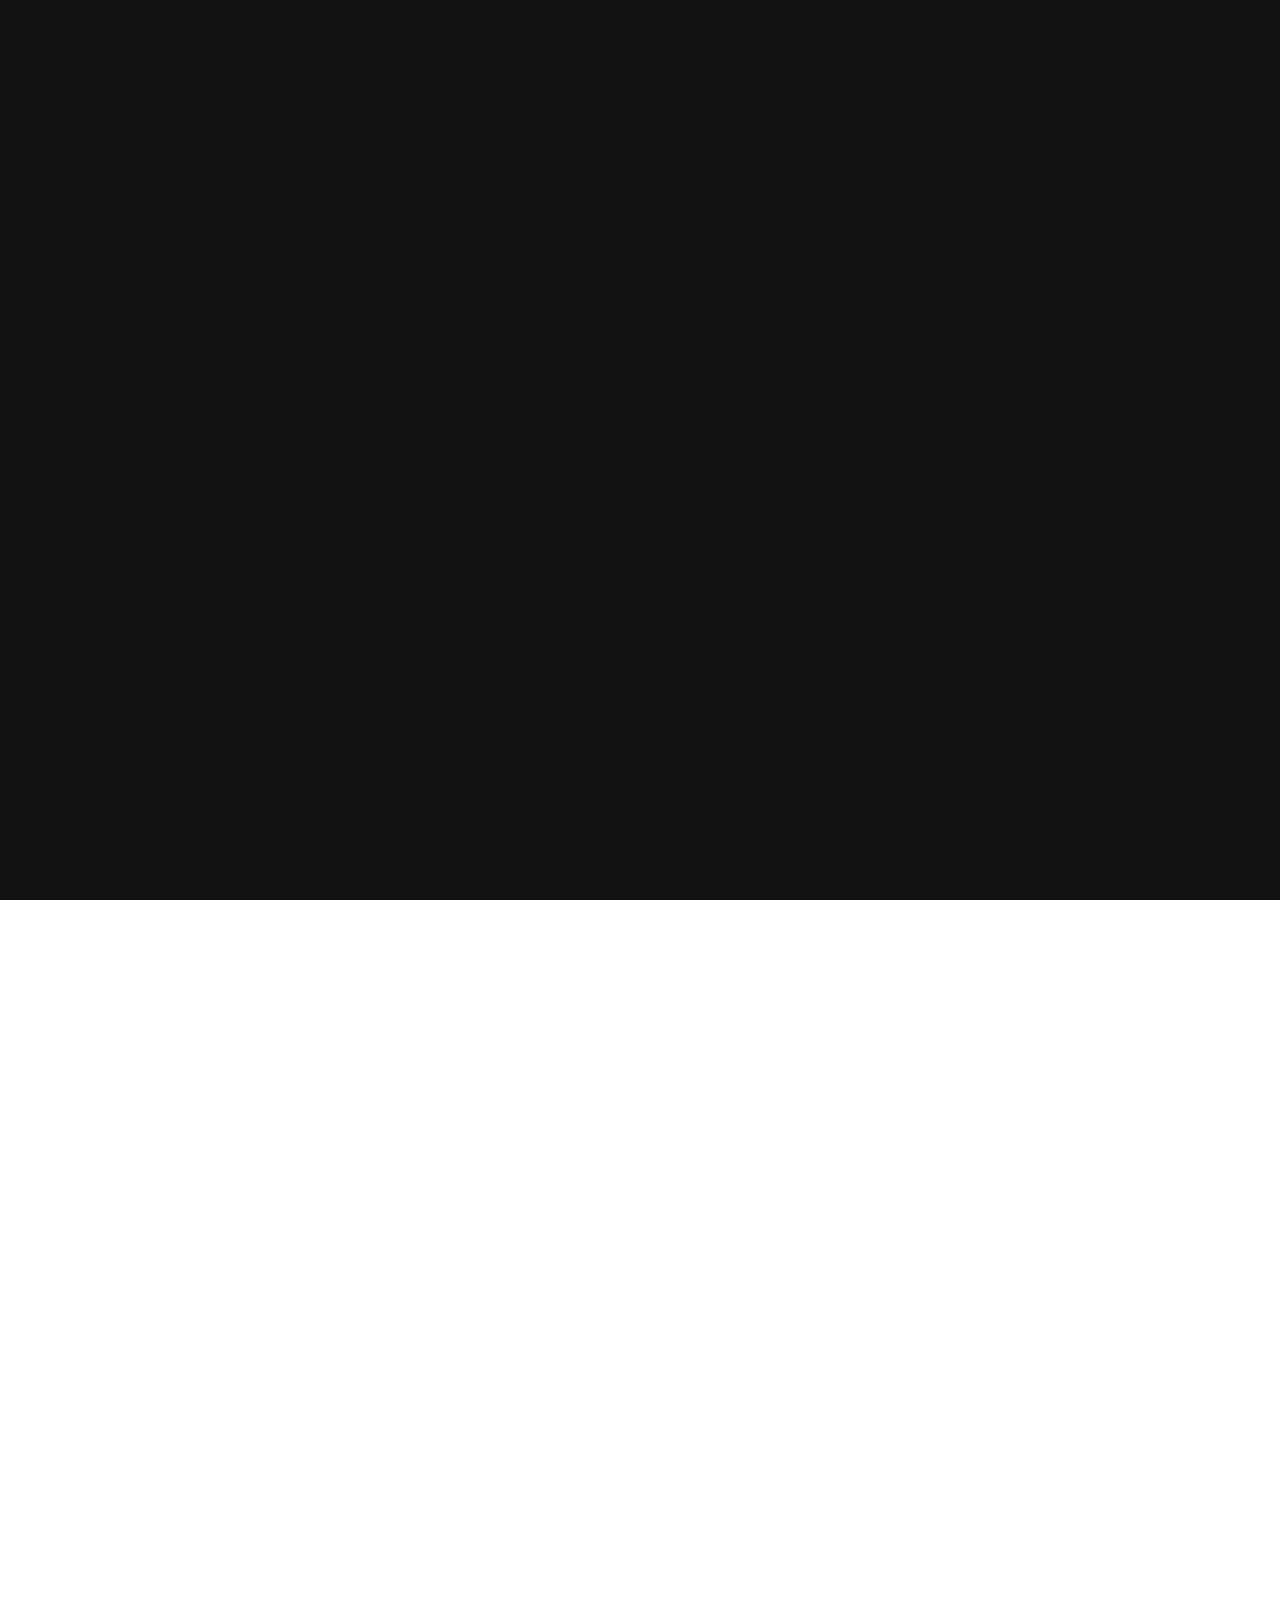
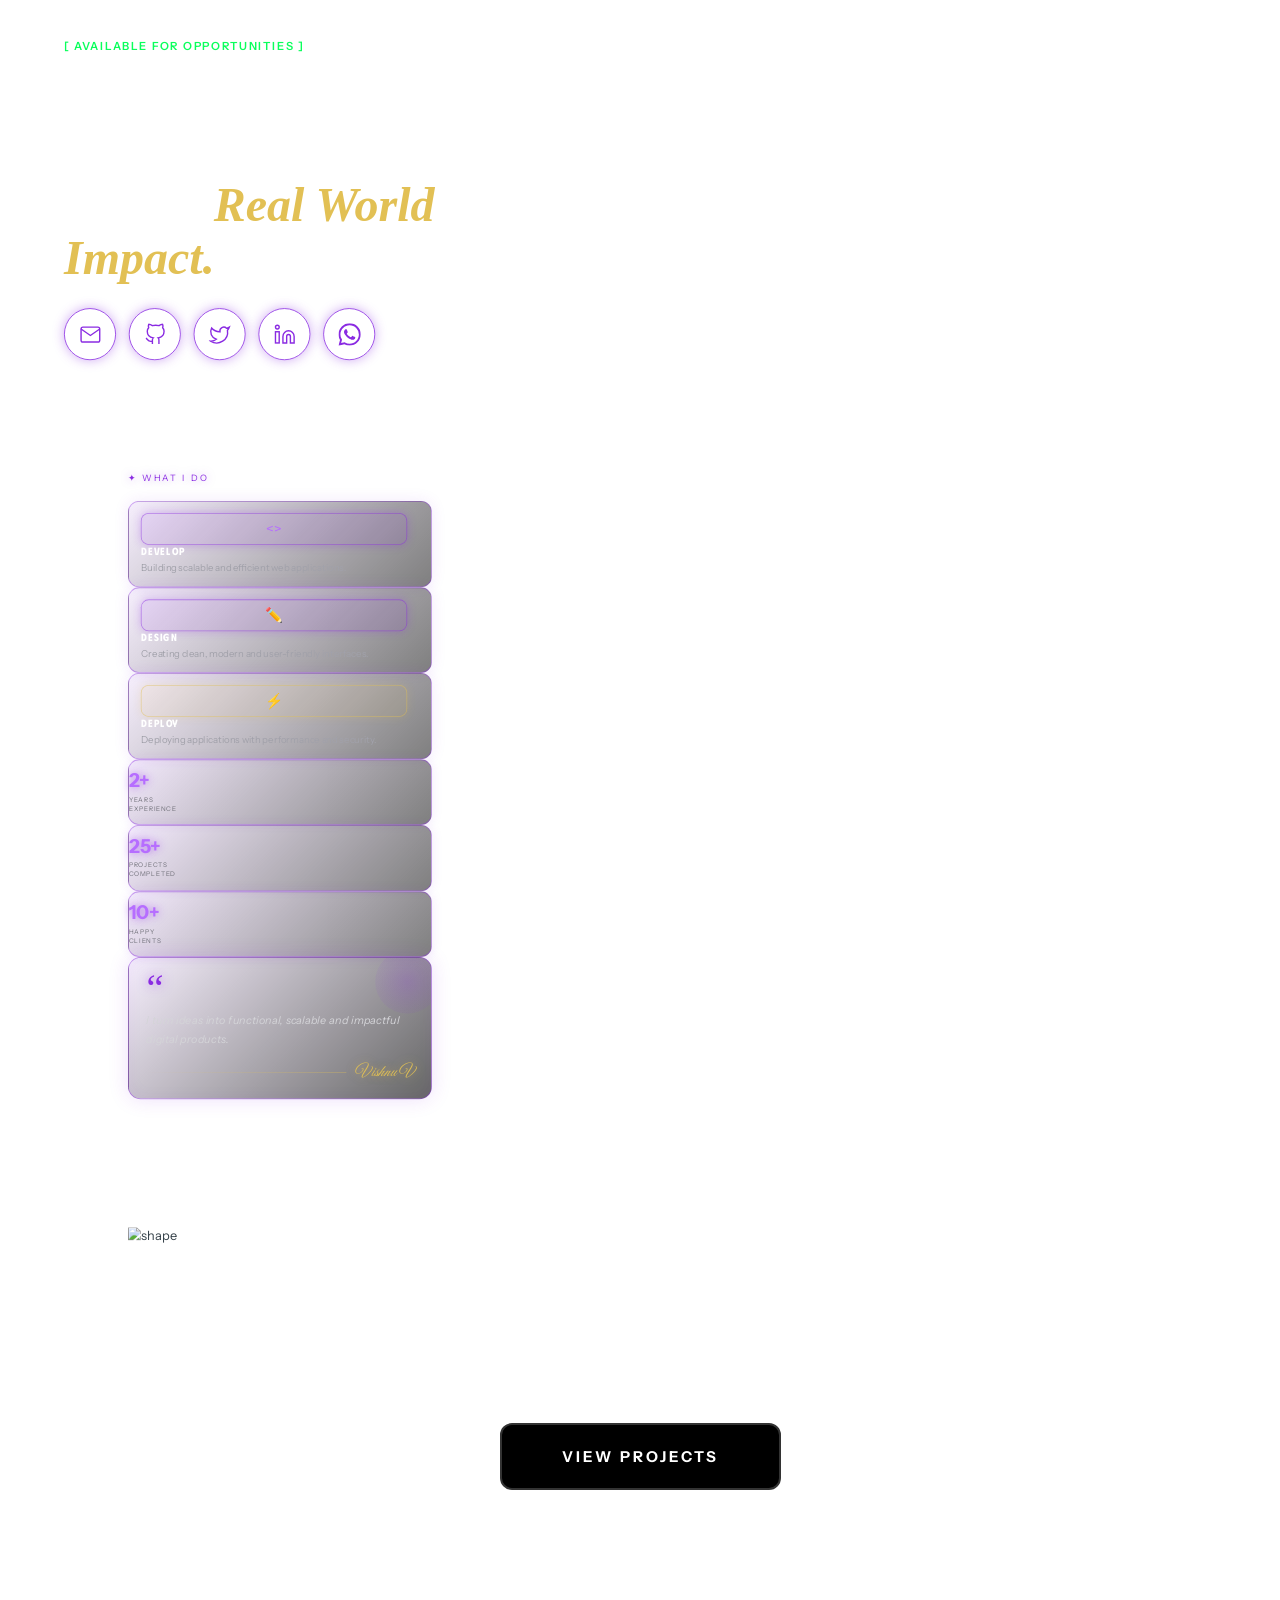
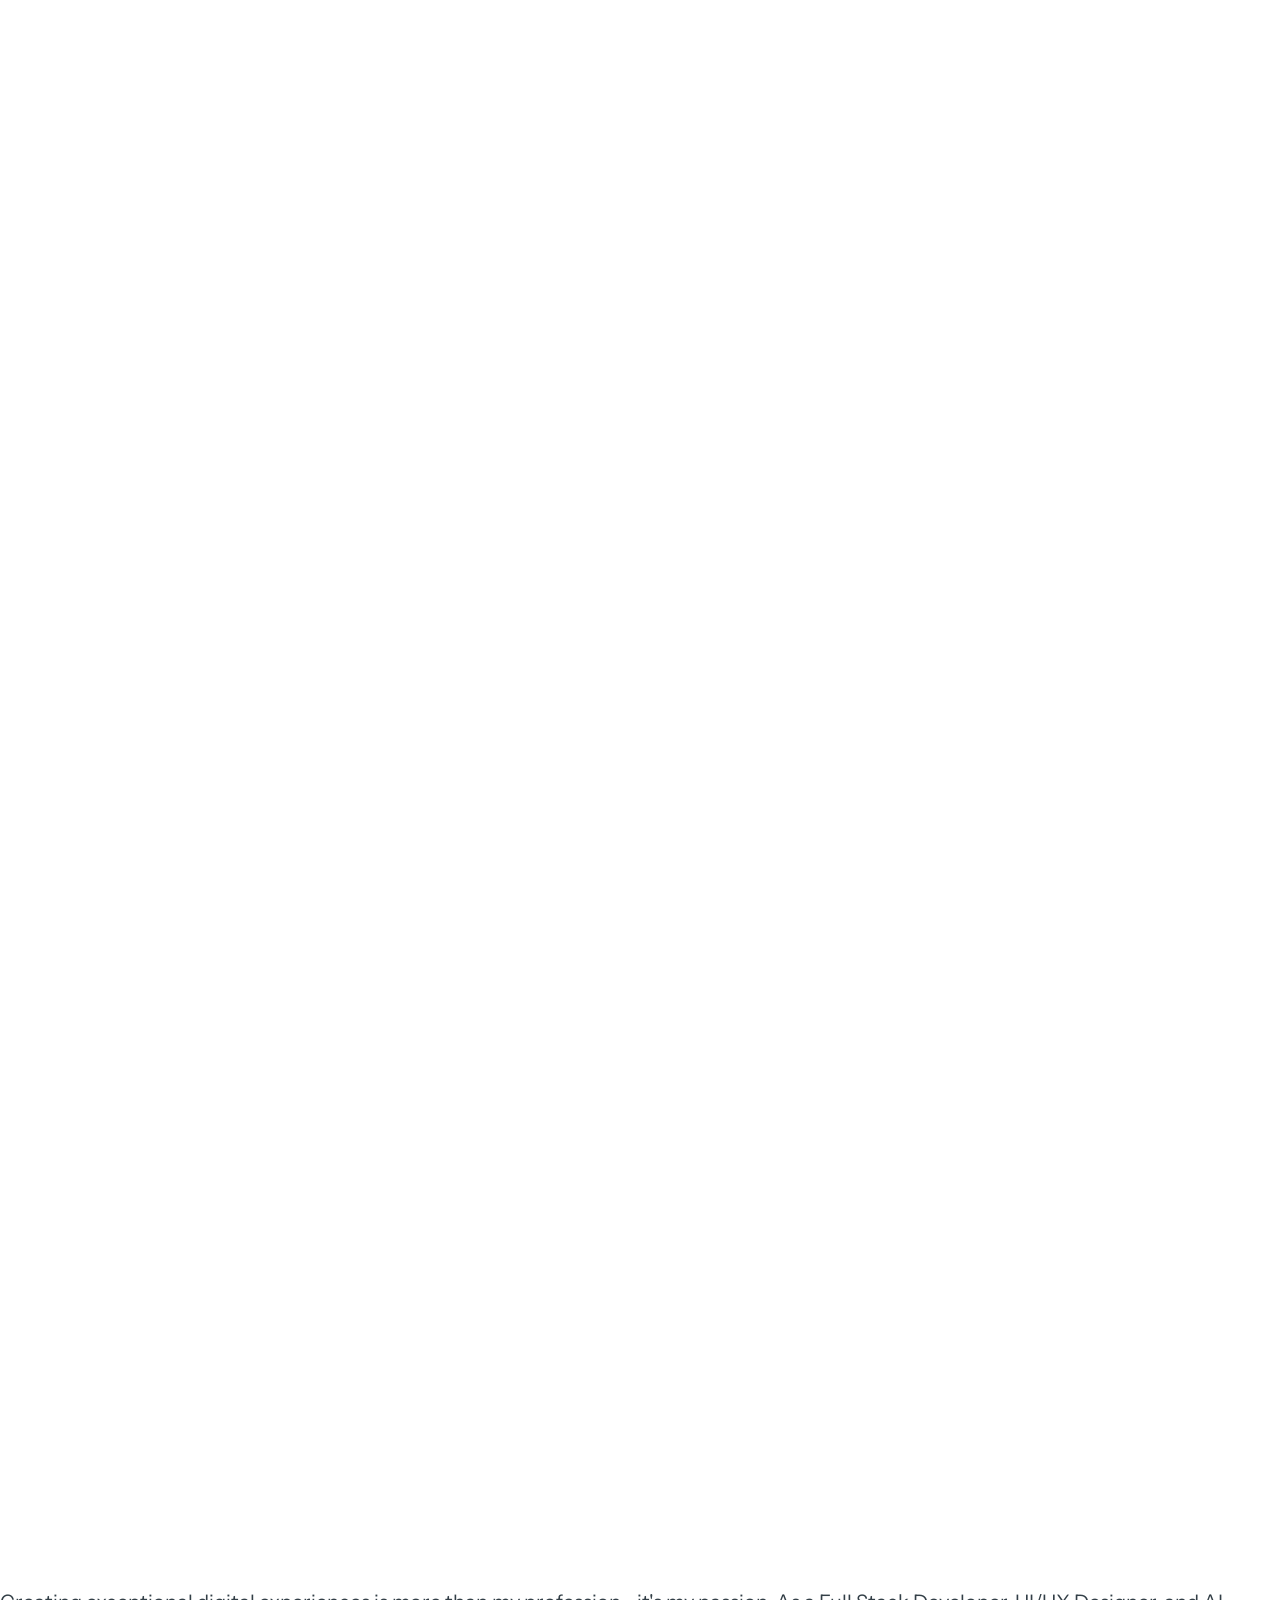
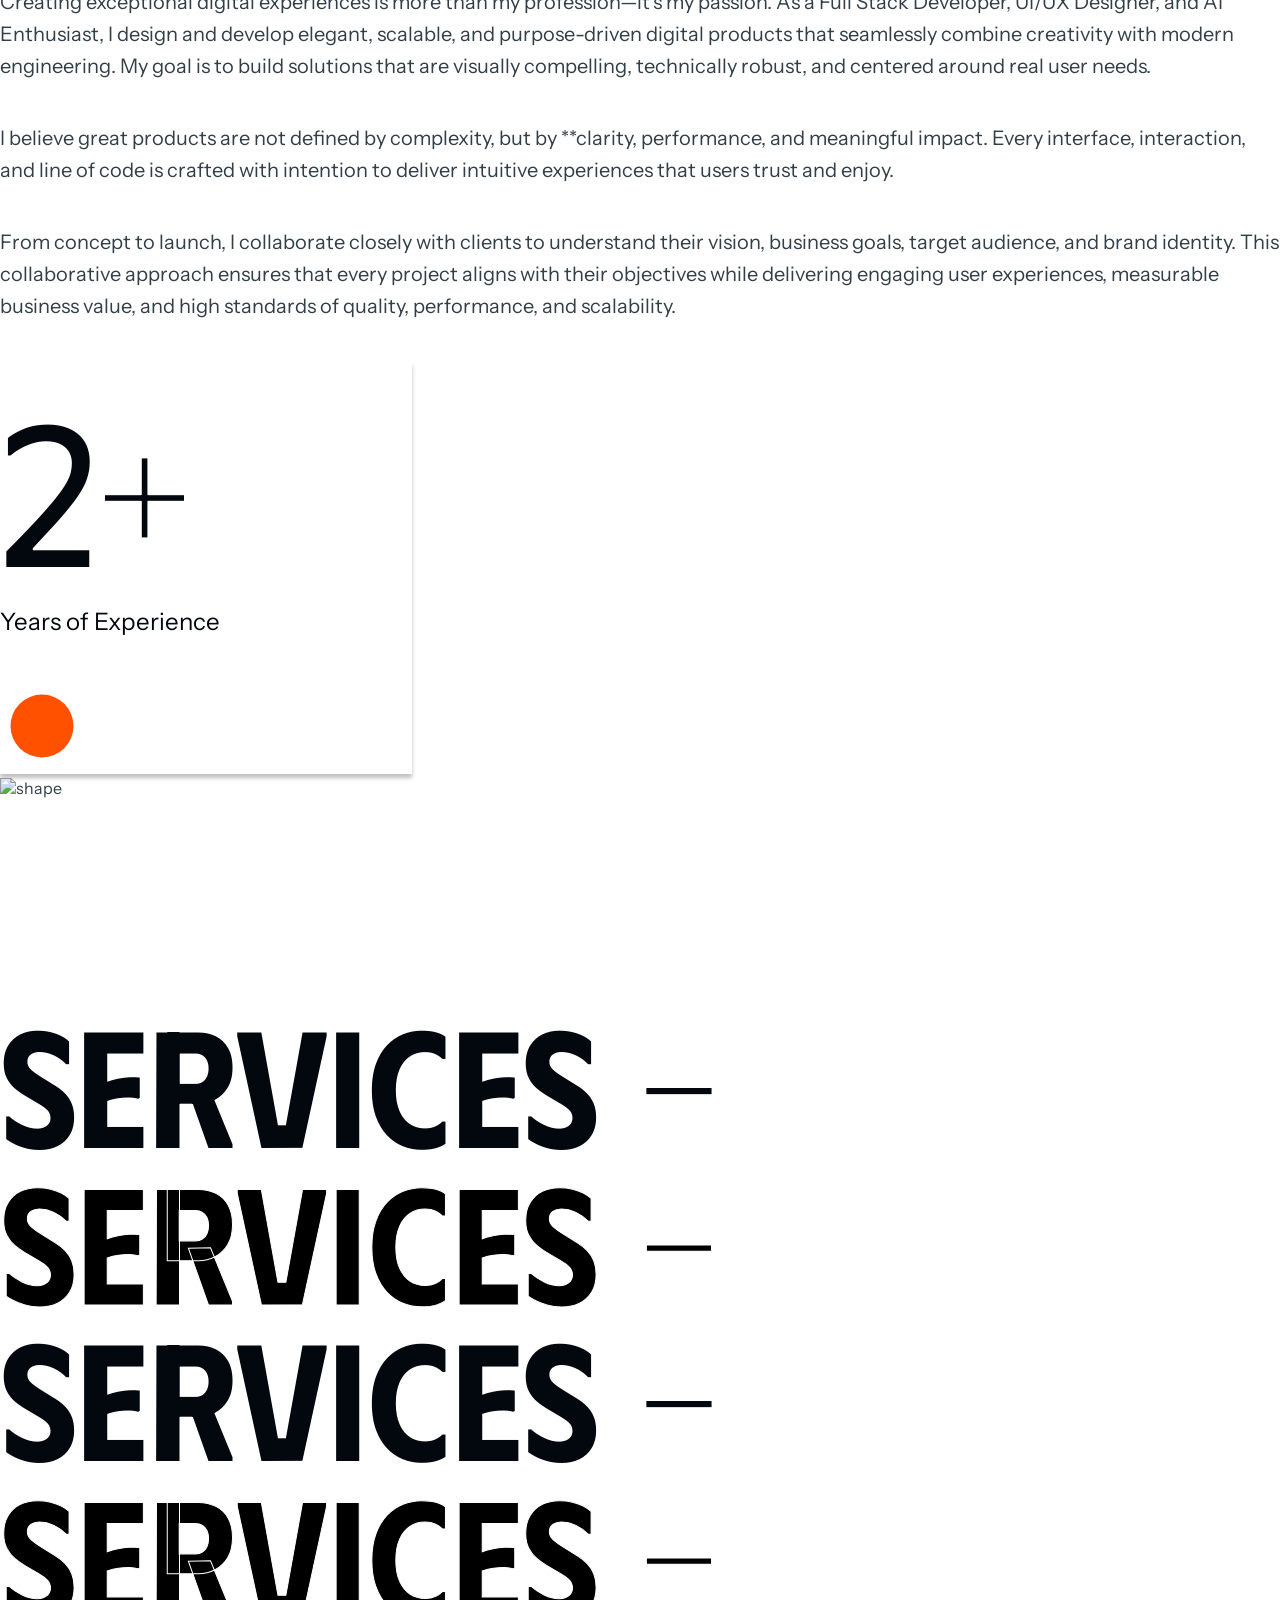
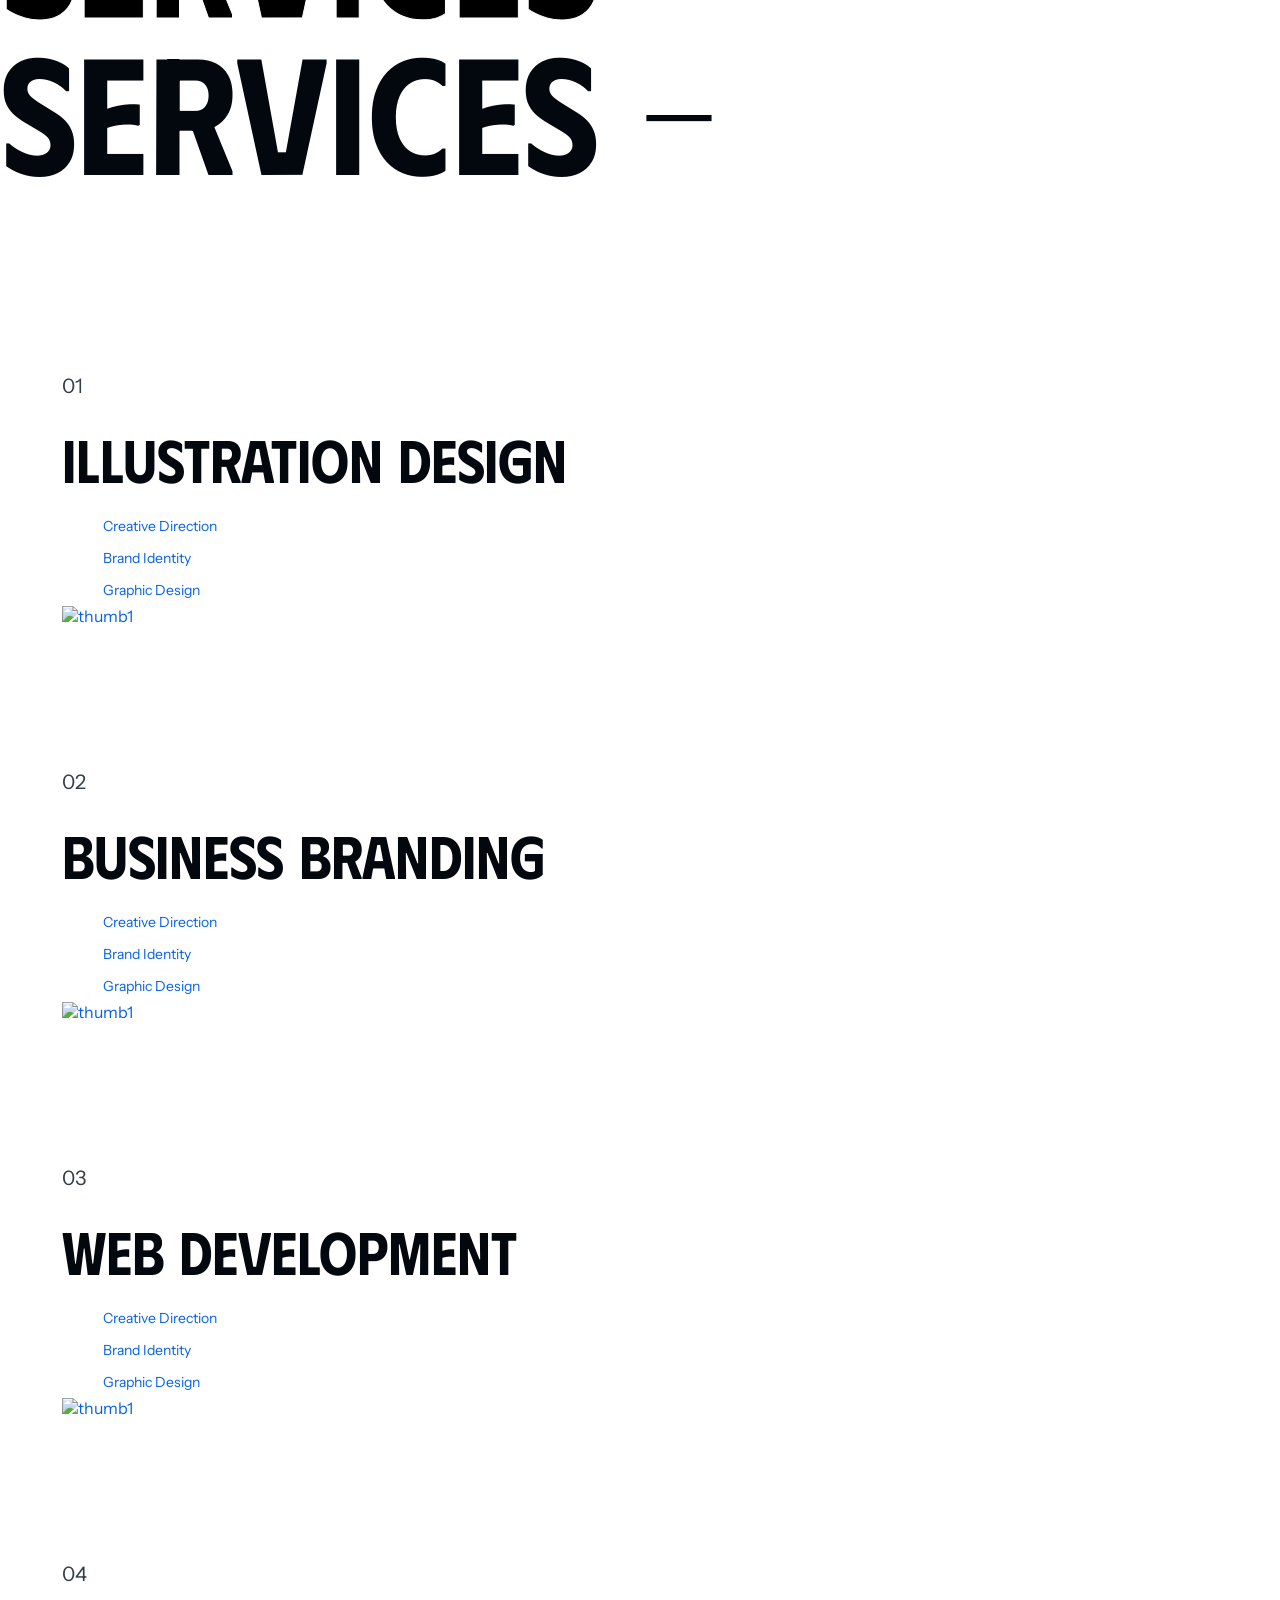
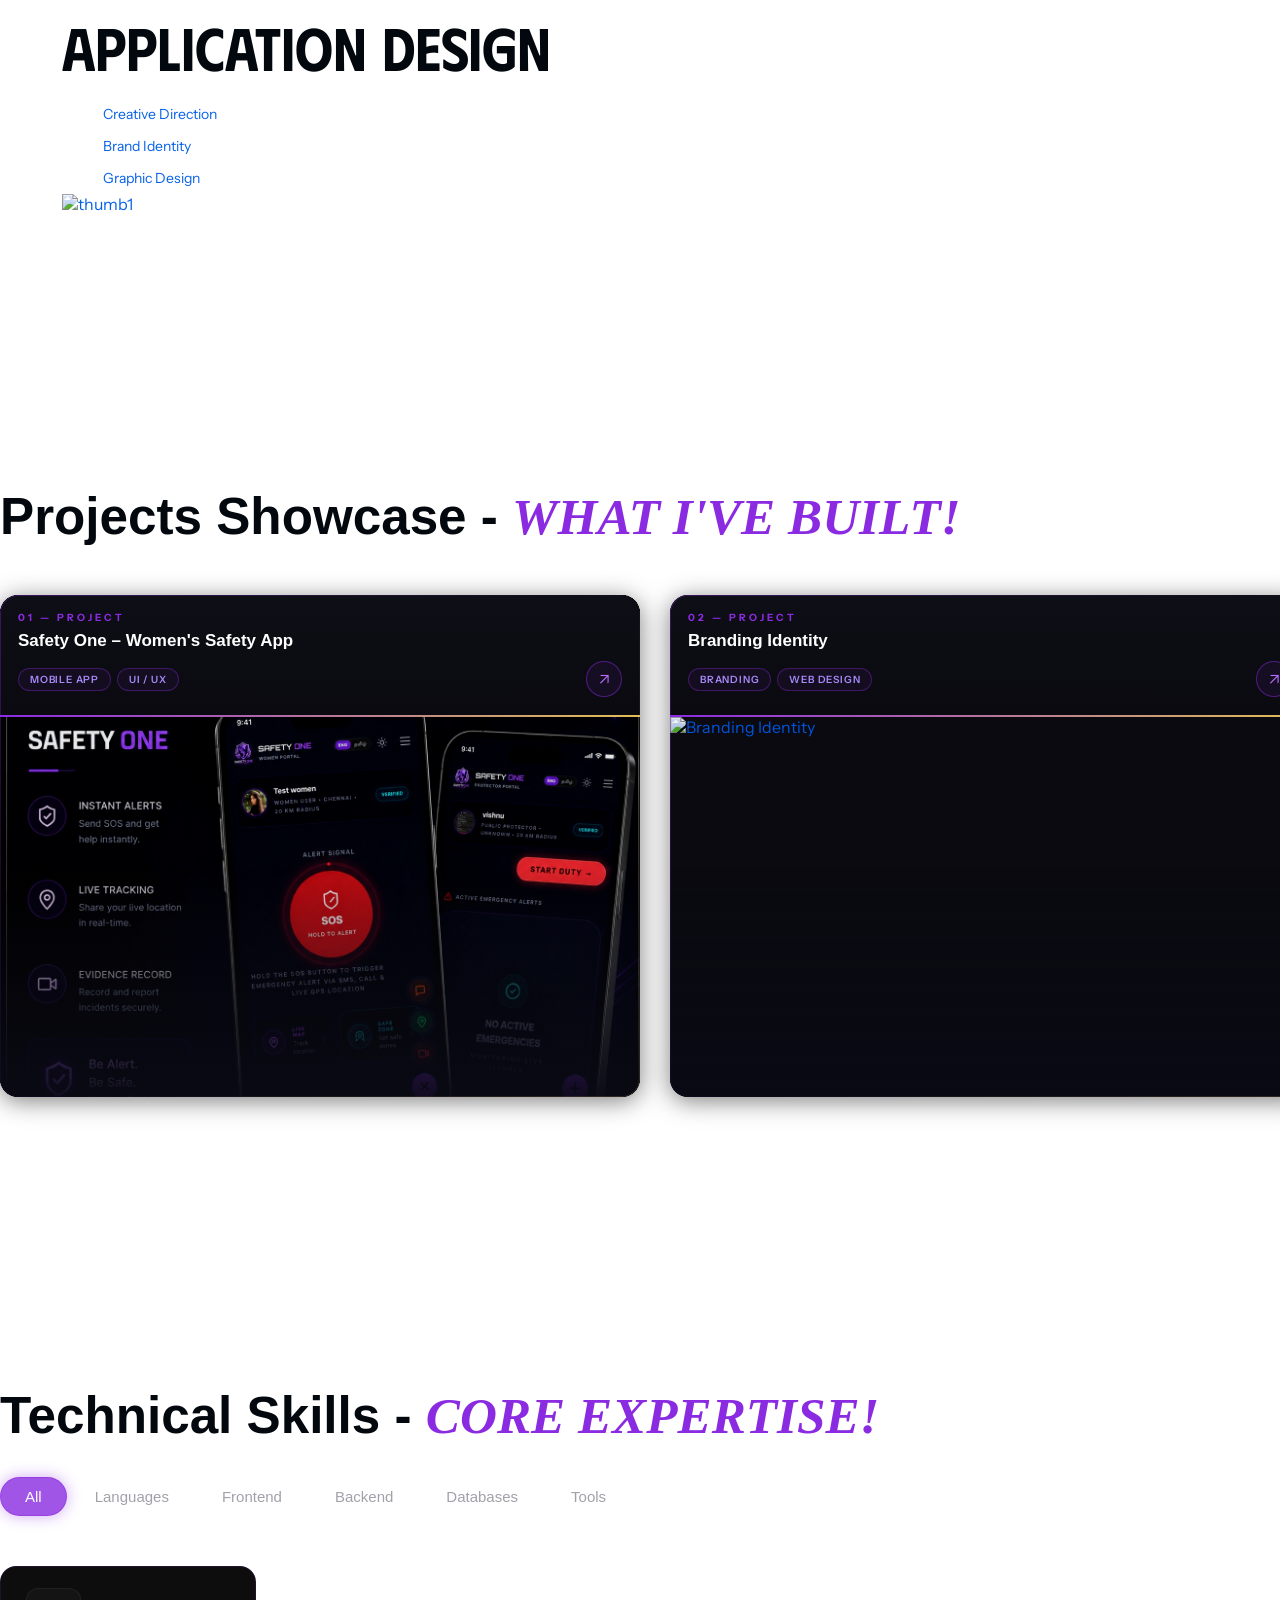
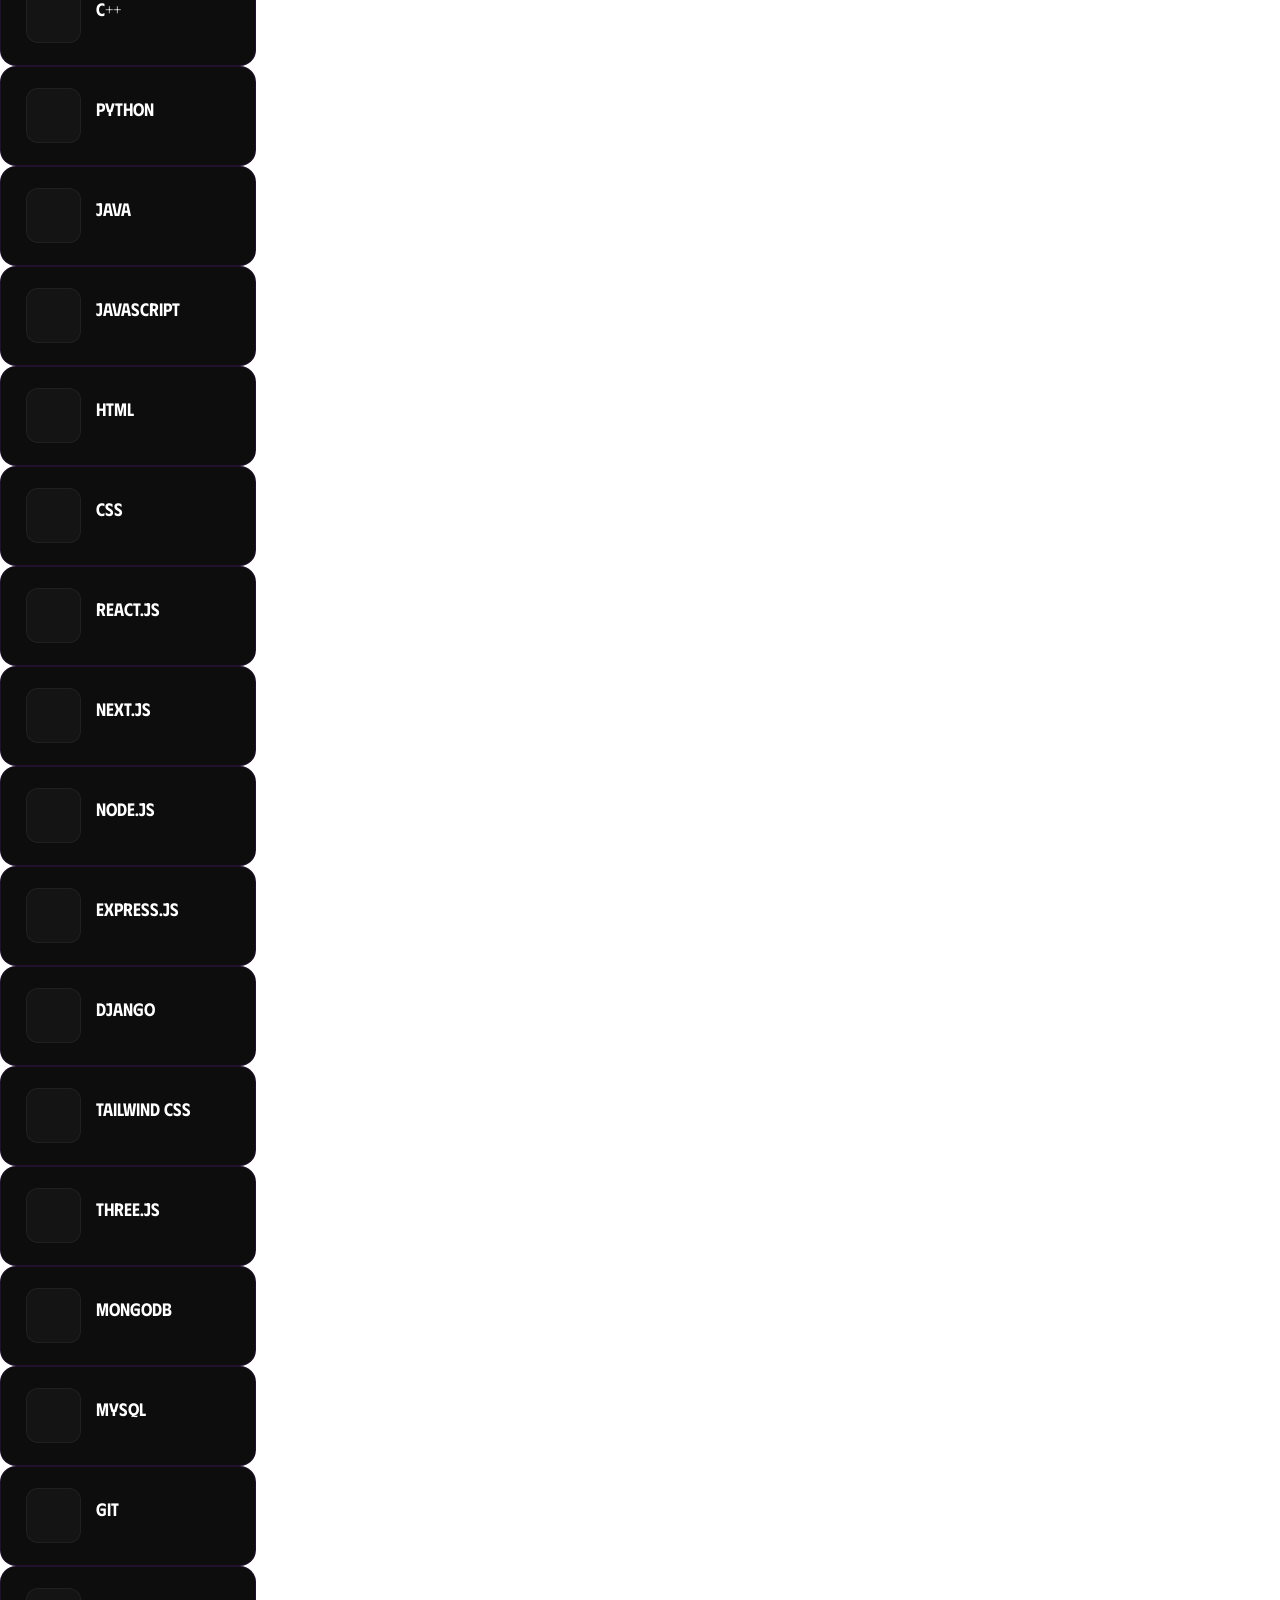
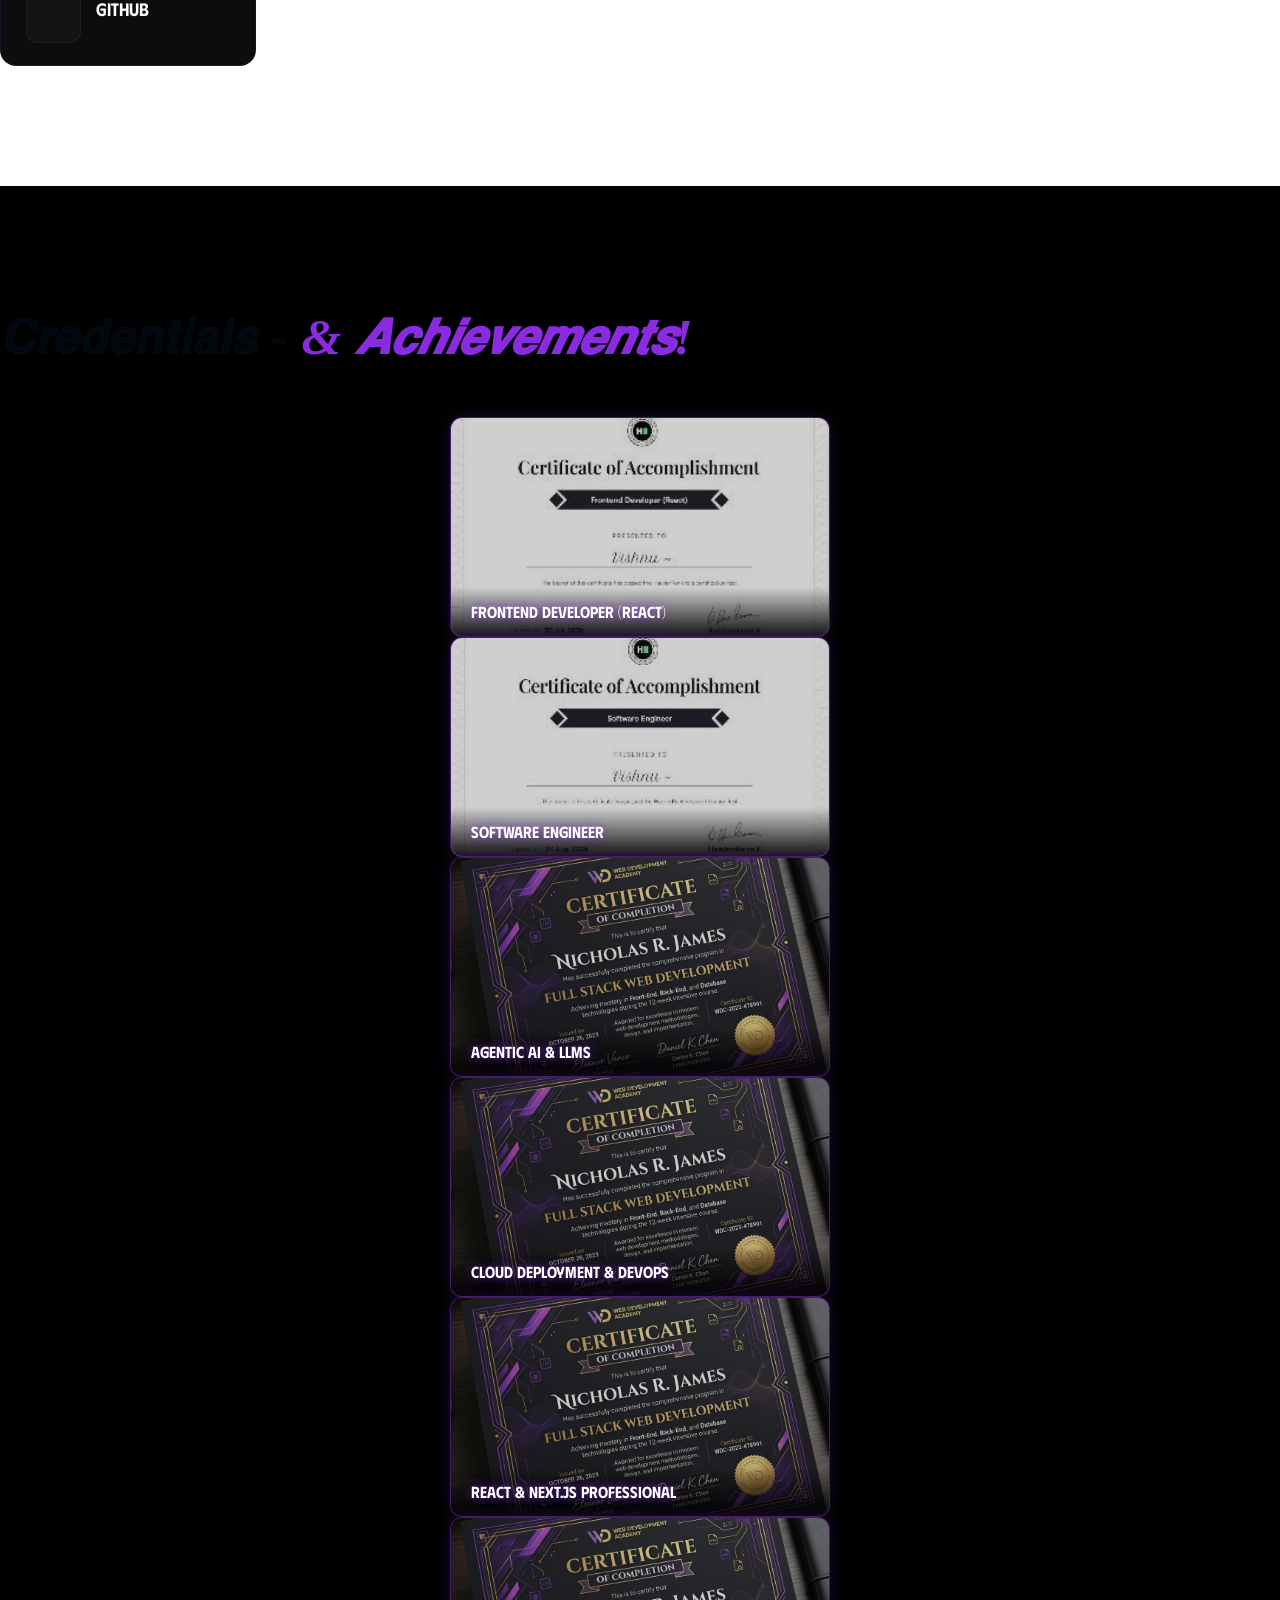
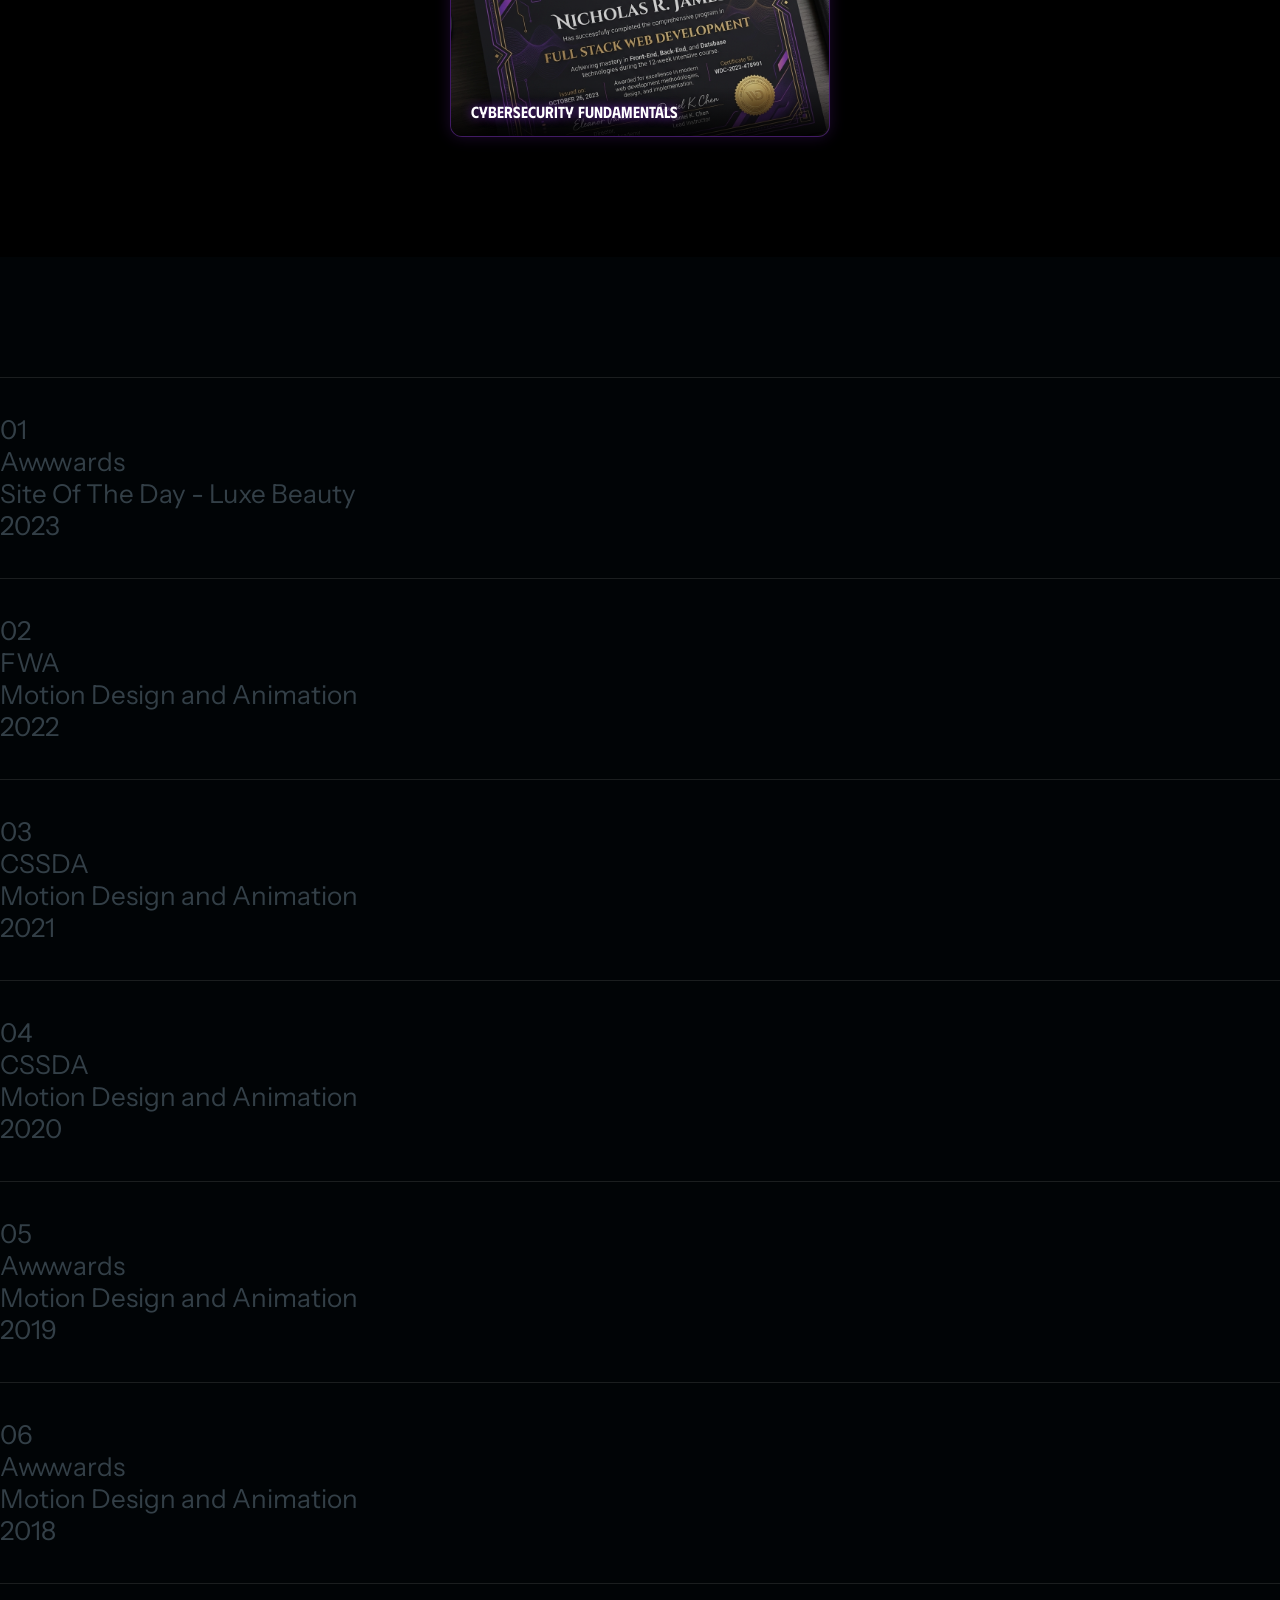
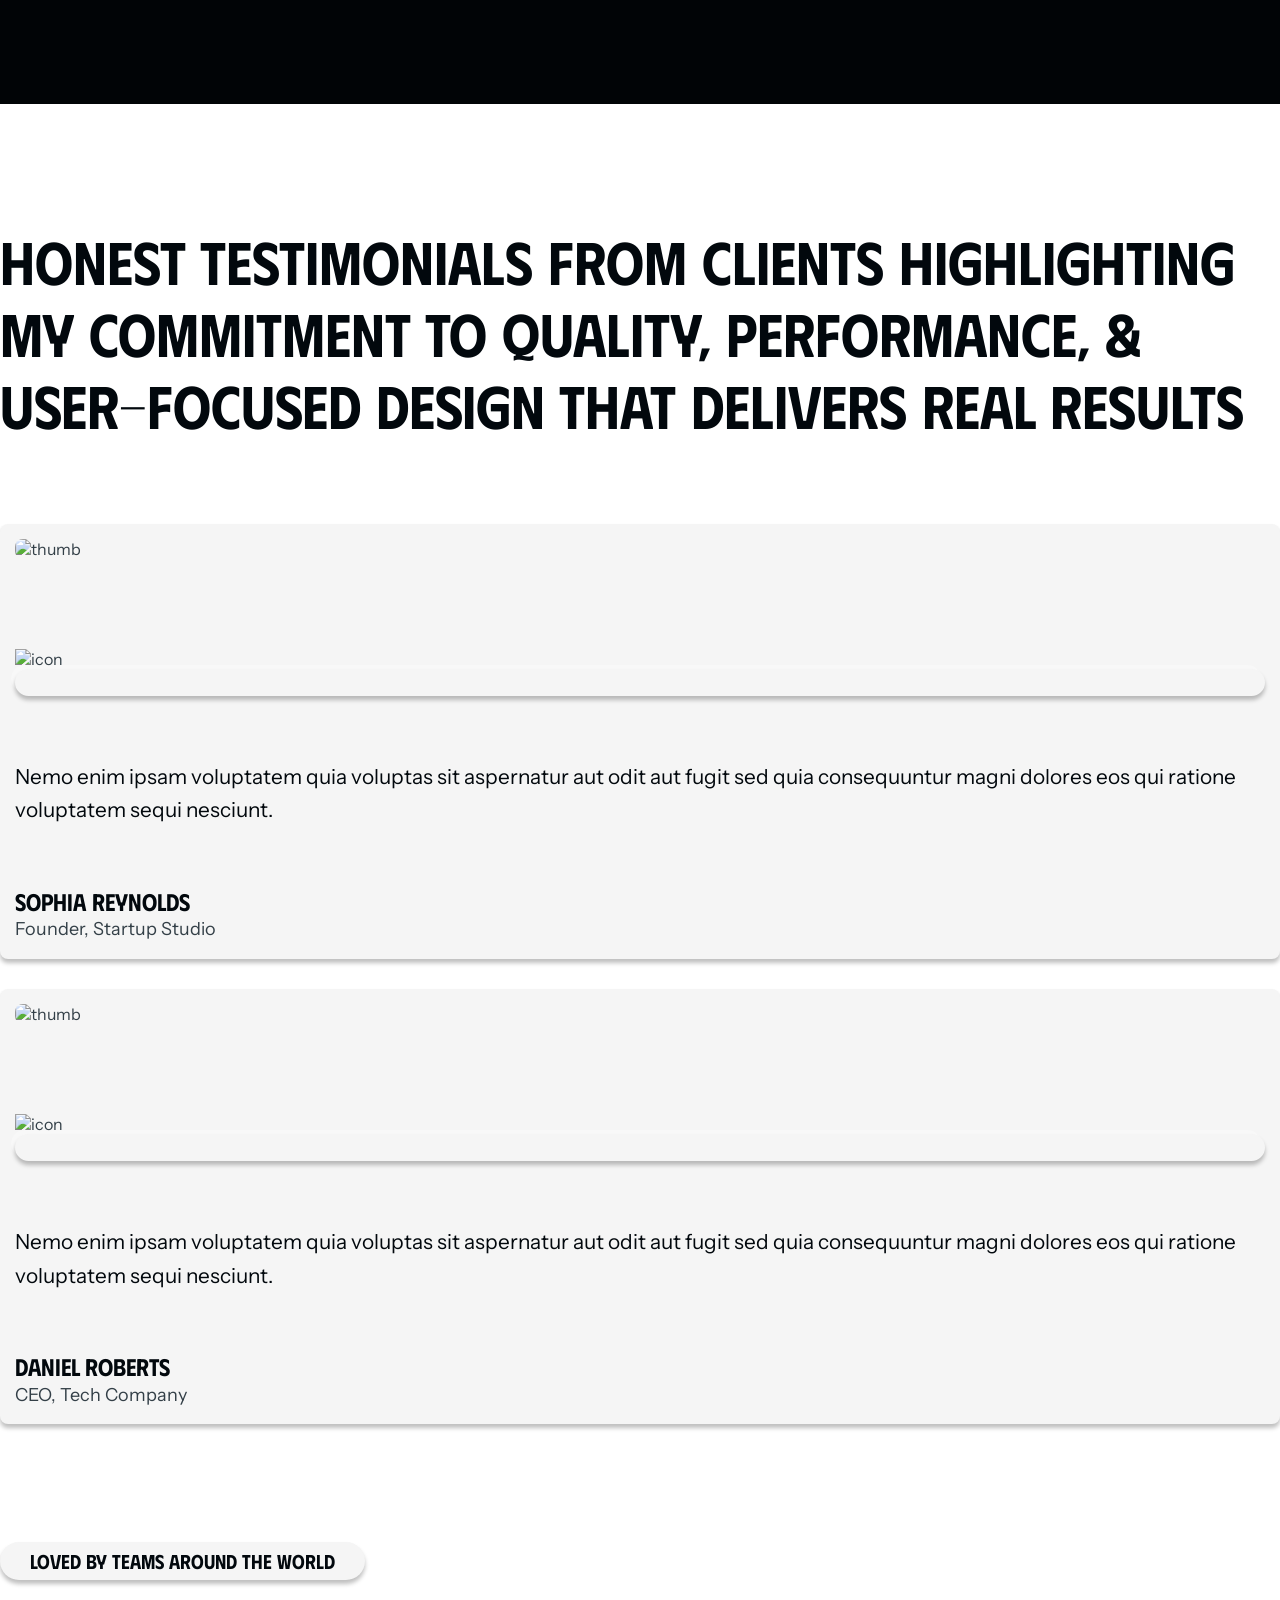
==== commit 03a45574: "Enhance UI: Redesign portfolio cards and adjust hero layout" ====
--- a/index.html
+++ b/index.html
@@ -24,12 +24,13 @@
   <!-- Main css -->
   <link rel="stylesheet" href="assets/css/main.css" />
   <link rel="stylesheet" href="https://cdn.jsdelivr.net/gh/devicons/devicon@latest/devicon.min.css" />
-
+  <link href="https://fonts.googleapis.com/css2?family=Great+Vibes&display=swap" rel="stylesheet">
   <script src="https://cdn.jsdelivr.net/npm/tsparticles-slim@2.0.6/tsparticles.slim.bundle.min.js"></script>
   <style>
     html {
       scroll-behavior: smooth;
     }
+
     body,
     .banner-three-area,
     .about-three-area,
@@ -62,15 +63,19 @@
       background: #000;
       padding: 120px 0;
     }
+
     .cert-card {
       background-color: transparent;
       width: 100%;
-      height: 220px; /* Made smaller */
+      height: 220px;
+      /* Made smaller */
       perspective: 1000px;
       border-radius: 12px;
       margin: 0 auto;
-      max-width: 380px; /* To prevent it from stretching too wide on larger screens */
-    }
+      max-width: 380px;
+      /* To prevent it from stretching too wide on larger screens */
+    }
+
     .cert-card-inner {
       position: relative;
       width: 100%;
@@ -79,13 +84,18 @@
       transition: transform 0.8s, box-shadow 0.4s;
       transform-style: preserve-3d;
       border-radius: 12px;
-      box-shadow: 0 0 15px rgba(138,43,226,0.2); /* Base glow */
-    }
+      box-shadow: 0 0 15px rgba(138, 43, 226, 0.2);
+      /* Base glow */
+    }
+
     .cert-card:hover .cert-card-inner {
       transform: rotateY(180deg);
-      box-shadow: 0 0 35px rgba(138,43,226,0.6); /* Intense glow on hover */
-    }
-    .cert-card-front, .cert-card-back {
+      box-shadow: 0 0 35px rgba(138, 43, 226, 0.6);
+      /* Intense glow on hover */
+    }
+
+    .cert-card-front,
+    .cert-card-back {
       position: absolute;
       width: 100%;
       height: 100%;
@@ -94,12 +104,15 @@
       border-radius: 12px;
       overflow: hidden;
     }
+
     .cert-card-front {
       background-color: #111;
       color: white;
-      border: 1px solid rgba(138,43,226,0.4); /* Glowing border */
-      box-shadow: inset 0 0 10px rgba(138,43,226,0.2);
-    }
+      border: 1px solid rgba(138, 43, 226, 0.4);
+      /* Glowing border */
+      box-shadow: inset 0 0 10px rgba(138, 43, 226, 0.2);
+    }
+
     .cert-card-front img {
       width: 100%;
       height: 100%;
@@ -107,22 +120,28 @@
       opacity: 0.8;
       transition: 0.3s;
     }
+
     .cert-front-overlay {
       position: absolute;
       bottom: 0;
       left: 0;
       width: 100%;
-      padding: 15px 20px; /* Slightly adjusted padding for smaller height */
-      background: linear-gradient(transparent, rgba(0,0,0,0.9));
+      padding: 15px 20px;
+      /* Slightly adjusted padding for smaller height */
+      background: linear-gradient(transparent, rgba(0, 0, 0, 0.9));
       text-align: left;
     }
+
     .cert-front-overlay h4 {
       color: #fff;
       margin: 0;
-      font-size: 16px; /* Adjusted size */
+      font-size: 16px;
+      /* Adjusted size */
       font-weight: 600;
-      text-shadow: 0 0 10px rgba(138,43,226,0.8); /* Text glow */
-    }
+      text-shadow: 0 0 10px rgba(138, 43, 226, 0.8);
+      /* Text glow */
+    }
+
     .cert-card-back {
       background-color: #111;
       color: white;
@@ -133,20 +152,26 @@
       align-items: center;
       justify-content: center;
       padding: 20px;
-      box-shadow: 0 0 25px rgba(138,43,226,0.5); /* Glow on the back face */
-    }
+      box-shadow: 0 0 25px rgba(138, 43, 226, 0.5);
+      /* Glow on the back face */
+    }
+
     .cert-back-content h4 {
-      color: #b66dff; /* Changed to purple */
+      color: #b66dff;
+      /* Changed to purple */
       font-size: 20px;
       margin-bottom: 15px;
-      text-shadow: 0 0 10px rgba(182,109,255,0.6); /* Purple glow */
-    }
+      text-shadow: 0 0 10px rgba(182, 109, 255, 0.6);
+      /* Purple glow */
+    }
+
     .cert-back-content p {
       color: #a1a1aa;
       font-size: 14px;
       line-height: 1.5;
       margin-bottom: 20px;
     }
+
     .cert-date {
       color: #8a2be2;
       font-size: 12px;
@@ -662,7 +687,7 @@
           <a href="index.html" class="link text-decoration-none d-inline-block" style="text-decoration: none;">
             <div
               style="color: #e2c054; font-family: serif; font-style: italic; font-size: 28px; font-weight: 600; line-height: 1; letter-spacing: 1px;">
-              Visnu ~</div>
+              Vishnu ~</div>
             <div
               style="color: #5b7489; font-size: 10px; letter-spacing: 3px; text-transform: uppercase; margin-top: 6px; font-weight: 700;">
               FULL-STACK DEVELOPER</div>
@@ -862,24 +887,27 @@
   <!-- ==================== Header End Here ==================== -->
   <div id="smooth-wrapper">
     <div id="smooth-content">
-      <section class="banner-three-area" id="home">
+      <section class="banner-three-area" id="home" style="padding-top: 10px;">
         <div class="container tw-container-1800-px">
           <div class="row">
             <div class="col-xl-12">
               <div class="banner-three-wrapper position-relative z-1">
                 <h1 class="banner-three-title text-black tw-mb-30"
-                  style="color: #ffffff !important; transform: scale(0.7) translateY(100px); display: block; width: max-content; max-width: none; white-space: nowrap; margin: 0 auto; position: relative; z-index: 0;">
-                  developer
+                  style="background: linear-gradient(180deg, #ae9fbd, #76747e); -webkit-background-clip: text; -webkit-text-fill-color: transparent; -webkit-text-stroke: 2px rgba(255, 255, 255, 0.2); transform: scale(0.7) translateY(100px); display: block; width: max-content; max-width: none; white-space: nowrap; margin: 0 auto; position: relative; z-index: 0;">
+                  DEVELOPER
+                  <span class="d-none d-md-block"
+                    style="position: absolute; left: 20%; top: 35%; transform: translate(-50%, -50%) rotate(-8deg); font-family: 'Great Vibes', cursive; font-size: 90px; -webkit-text-fill-color: #4f00c6; text-shadow: 2px 2px 5px rgba(0,0,0,0.8); font-weight: normal; z-index: 3; letter-spacing: 1px; white-space: nowrap;">Building
+                    the Future.</span>
                 </h1>
-                <div class="banner-three-man position-absolute start-50 translate-middle-x"
-                  style="margin-top: -420px; z-index: 2;">
+                <div class="banner-three-man position-absolute start-50"
+                  style="transform: translateX(-50%) translateY(120px); z-index: 2;">
                   <img src="assets/images/shapes/banner-three-man.png" alt="man"
-                    style="width: 530px; max-height: 750px; object-fit: contain;" />
+                    style="width: 530px; max-height: 750px; object-fit: contain; -webkit-mask-image: linear-gradient(to bottom, black 80%, transparent 100%); mask-image: linear-gradient(to bottom, black 80%, transparent 100%);" />
                 </div>
                 <div class="banner-three-wrap d-flex justify-content-between align-items-center position-relative z-1"
                   style="transform: scale(0.8); transform-origin: center center; margin-top: -30px; margin-bottom: -50px;">
                   <div class="banner-three-left" data-aos="fade-up" data-aos-duration="1000" data-aos-delay="200"
-                    style="max-width: 480px; margin-top: -150px; margin-left: -80px; background: transparent !important; box-shadow: none !important; border: none !important; padding: 0 !important;">
+                    style="max-width: 480px; margin-top: -50px; margin-left: -80px; background: transparent !important; box-shadow: none !important; border: none !important; padding: 0 !important;">
                     <div
                       style="font-size: 14px; font-weight: 600; color: #09ff5b; letter-spacing: 2px; margin-bottom: 25px;">
                       [ AVAILABLE FOR OPPORTUNITIES ]</div>
@@ -949,106 +977,131 @@
                     <!-- Removed text to fit in one screen and match image -->
                   </div>
                   <div class="banner-three-right tw-rounded-lg" data-aos="fade-up" data-aos-duration="1000"
-                    data-aos-delay="300" style="max-width: 380px; margin-right: -80px; margin-top: 100px;">
-                    <div class="tw-rounded-lg p-4"
-                      style="background-color: #111; border: 1px solid #e2c054; box-shadow: 0 0 25px rgba(226, 192, 84, 0.4);">
+                    data-aos-delay="300"
+                    style="max-width: 380px; margin-right: -80px; margin-top: -20px; background: transparent !important; box-shadow: none !important; padding: 0 !important;">
+                    <div class="p-4" style="background: transparent;">
                       <div
-                        style="font-size: 11px; letter-spacing: 2px; color: #a1a1aa; margin-bottom: 25px; text-transform: uppercase;">
-                        What I Do</div>
-
-                      <div class="d-flex align-items-start mb-3"
-                        style="border-bottom: 1px solid #333; padding-bottom: 15px;">
+                        style="font-size: 11px; letter-spacing: 3px; color: #8a2be2; margin-bottom: 22px; text-transform: uppercase; text-shadow: 0 0 10px rgba(138,43,226,0.5);">
+                        ✦ What I Do</div>
+
+                      <!-- DEVELOP card -->
+                      <div class="d-flex align-items-center mb-3"
+                        style="border: 1px solid rgba(138,43,226,0.4); padding: 14px 15px; border-radius: 14px; background: linear-gradient(135deg, rgba(138,43,226,0.08), rgba(0,0,0,0.5)); box-shadow: 0 0 18px rgba(138,43,226,0.1); transition: all 0.3s;"
+                        onmouseover="this.style.boxShadow='0 0 28px rgba(138,43,226,0.35)'; this.style.borderColor='rgba(138,43,226,0.8)'"
+                        onmouseout="this.style.boxShadow='0 0 18px rgba(138,43,226,0.1)'; this.style.borderColor='rgba(138,43,226,0.4)'">
                         <div
-                          style="color: #e2c054; border: 1px solid #444; padding: 10px 12px; border-radius: 8px; margin-right: 15px; font-size: 18px; line-height: 1;">
-                          &lt; &gt;
+                          style="color: #b66dff; border: 1px solid rgba(138,43,226,0.5); padding: 10px 12px; border-radius: 10px; margin-right: 15px; font-size: 18px; line-height: 1; background: rgba(138,43,226,0.1); box-shadow: 0 0 12px rgba(138,43,226,0.3); min-width: 44px; text-align: center;">
+                          &lt;&gt;
                         </div>
                         <div>
                           <h6
-                            style="color: #fff; margin-bottom: 5px; font-size: 14px; font-weight: 600; letter-spacing: 1px;">
+                            style="color: #fff; margin-bottom: 4px; font-size: 13px; font-weight: 700; letter-spacing: 1.5px;">
                             DEVELOP</h6>
-                          <p style="color: #a1a1aa; font-size: 13px; margin: 0; line-height: 1.4;">Building scalable and
+                          <p style="color: #a1a1aa; font-size: 12px; margin: 0; line-height: 1.5;">Building scalable and
                             efficient web applications.</p>
                         </div>
                       </div>
 
-                      <div class="d-flex align-items-start mb-3"
-                        style="border-bottom: 1px solid #333; padding-bottom: 15px;">
+                      <!-- DESIGN card -->
+                      <div class="d-flex align-items-center mb-3"
+                        style="border: 1px solid rgba(138,43,226,0.4); padding: 14px 15px; border-radius: 14px; background: linear-gradient(135deg, rgba(138,43,226,0.08), rgba(0,0,0,0.5)); box-shadow: 0 0 18px rgba(138,43,226,0.1); transition: all 0.3s;"
+                        onmouseover="this.style.boxShadow='0 0 28px rgba(138,43,226,0.35)'; this.style.borderColor='rgba(138,43,226,0.8)'"
+                        onmouseout="this.style.boxShadow='0 0 18px rgba(138,43,226,0.1)'; this.style.borderColor='rgba(138,43,226,0.4)'">
                         <div
-                          style="color: #e2c054; border: 1px solid #444; padding: 10px 12px; border-radius: 8px; margin-right: 15px; font-size: 18px; line-height: 1;">
-                          &#9998;
+                          style="color: #b66dff; border: 1px solid rgba(138,43,226,0.5); padding: 10px 12px; border-radius: 10px; margin-right: 15px; font-size: 18px; line-height: 1; background: rgba(138,43,226,0.1); box-shadow: 0 0 12px rgba(138,43,226,0.3); min-width: 44px; text-align: center;">
+                          ✏️
                         </div>
                         <div>
                           <h6
-                            style="color: #fff; margin-bottom: 5px; font-size: 14px; font-weight: 600; letter-spacing: 1px;">
+                            style="color: #fff; margin-bottom: 4px; font-size: 13px; font-weight: 700; letter-spacing: 1.5px;">
                             DESIGN</h6>
-                          <p style="color: #a1a1aa; font-size: 13px; margin: 0; line-height: 1.4;">Creating clean,
+                          <p style="color: #a1a1aa; font-size: 12px; margin: 0; line-height: 1.5;">Creating clean,
                             modern and user-friendly interfaces.</p>
                         </div>
                       </div>
 
-                      <div class="d-flex align-items-start mb-4"
-                        style="border-bottom: 1px solid #333; padding-bottom: 25px;">
+                      <!-- DEPLOY card -->
+                      <div class="d-flex align-items-center mb-4"
+                        style="border: 1px solid rgba(138,43,226,0.4); padding: 14px 15px; border-radius: 14px; background: linear-gradient(135deg, rgba(138,43,226,0.08), rgba(0,0,0,0.5)); box-shadow: 0 0 18px rgba(138,43,226,0.1); transition: all 0.3s;"
+                        onmouseover="this.style.boxShadow='0 0 28px rgba(138,43,226,0.35)'; this.style.borderColor='rgba(138,43,226,0.8)'"
+                        onmouseout="this.style.boxShadow='0 0 18px rgba(138,43,226,0.1)'; this.style.borderColor='rgba(138,43,226,0.4)'">
                         <div
-                          style="color: #e2c054; border: 1px solid #444; padding: 10px 15px; border-radius: 8px; margin-right: 15px; font-size: 18px; line-height: 1;">
-                          &#9889;
+                          style="color: #e2c054; border: 1px solid rgba(226,192,84,0.5); padding: 10px 12px; border-radius: 10px; margin-right: 15px; font-size: 18px; line-height: 1; background: rgba(226,192,84,0.08); box-shadow: 0 0 12px rgba(226,192,84,0.2); min-width: 44px; text-align: center;">
+                          ⚡
                         </div>
                         <div>
                           <h6
-                            style="color: #fff; margin-bottom: 5px; font-size: 14px; font-weight: 600; letter-spacing: 1px;">
+                            style="color: #fff; margin-bottom: 4px; font-size: 13px; font-weight: 700; letter-spacing: 1.5px;">
                             DEPLOY</h6>
-                          <p style="color: #a1a1aa; font-size: 13px; margin: 0; line-height: 1.4;">Deploying
+                          <p style="color: #a1a1aa; font-size: 12px; margin: 0; line-height: 1.5;">Deploying
                             applications with performance and security.</p>
                         </div>
                       </div>
 
-                      <div class="row text-center mb-4"
-                        style="border-bottom: 1px solid #333; padding-bottom: 20px; margin: 0;">
-                        <div class="col-4" style="border-right: 1px solid #333; padding: 0;">
-                          <div style="color: #e2c054; font-size: 26px; font-family: serif; font-style: italic;">2+</div>
-                          <div style="color: #a1a1aa; font-size: 9px; letter-spacing: 1px; text-transform: uppercase;">
-                            Years<br>Experience</div>
-                        </div>
-                        <div class="col-4" style="border-right: 1px solid #333; padding: 0;">
-                          <div style="color: #e2c054; font-size: 26px; font-family: serif; font-style: italic;">25+
+                      <!-- Stats row -->
+                      <div class="row text-center mb-4" style="margin: 0 -5px;">
+                        <div class="col-4" style="padding: 0 5px;">
+                          <div
+                            style="border: 1px solid rgba(138,43,226,0.4); border-radius: 14px; background: linear-gradient(135deg, rgba(138,43,226,0.1), rgba(0,0,0,0.5)); padding: 14px 0; box-shadow: 0 0 15px rgba(138,43,226,0.1);">
+                            <div
+                              style="color: #b66dff; font-size: 24px; font-weight: 700; line-height: 1; text-shadow: 0 0 10px rgba(138,43,226,0.6);">
+                              2+</div>
+                            <div
+                              style="color: #71717a; font-size: 8px; letter-spacing: 1px; text-transform: uppercase; margin-top: 6px; line-height: 1.4;">
+                              Years<br>Experience</div>
                           </div>
-                          <div style="color: #a1a1aa; font-size: 9px; letter-spacing: 1px; text-transform: uppercase;">
-                            Projects<br>Completed</div>
-                        </div>
-                        <div class="col-4" style="padding: 0;">
-                          <div style="color: #e2c054; font-size: 26px; font-family: serif; font-style: italic;">10+
+                        </div>
+                        <div class="col-4" style="padding: 0 5px;">
+                          <div
+                            style="border: 1px solid rgba(138,43,226,0.4); border-radius: 14px; background: linear-gradient(135deg, rgba(138,43,226,0.1), rgba(0,0,0,0.5)); padding: 14px 0; box-shadow: 0 0 15px rgba(138,43,226,0.1);">
+                            <div
+                              style="color: #b66dff; font-size: 24px; font-weight: 700; line-height: 1; text-shadow: 0 0 10px rgba(138,43,226,0.6);">
+                              25+
+                            </div>
+                            <div
+                              style="color: #71717a; font-size: 8px; letter-spacing: 1px; text-transform: uppercase; margin-top: 6px; line-height: 1.4;">
+                              Projects<br>Completed</div>
                           </div>
-                          <div style="color: #a1a1aa; font-size: 9px; letter-spacing: 1px; text-transform: uppercase;">
-                            Happy<br>Clients</div>
+                        </div>
+                        <div class="col-4" style="padding: 0 5px;">
+                          <div
+                            style="border: 1px solid rgba(138,43,226,0.4); border-radius: 14px; background: linear-gradient(135deg, rgba(138,43,226,0.1), rgba(0,0,0,0.5)); padding: 14px 0; box-shadow: 0 0 15px rgba(138,43,226,0.1);">
+                            <div
+                              style="color: #b66dff; font-size: 24px; font-weight: 700; line-height: 1; text-shadow: 0 0 10px rgba(138,43,226,0.6);">
+                              10+
+                            </div>
+                            <div
+                              style="color: #71717a; font-size: 8px; letter-spacing: 1px; text-transform: uppercase; margin-top: 6px; line-height: 1.4;">
+                              Happy<br>Clients</div>
+                          </div>
                         </div>
                       </div>
 
                       <div
-                        style="border: 1px solid #333; padding: 20px; border-radius: 12px; background-color: #1a1a1a;">
+                        style="border: 1px solid rgba(138, 43, 226, 0.5); padding: 24px 22px 20px; border-radius: 16px; background: linear-gradient(135deg, rgba(138,43,226,0.08), rgba(0,0,0,0.6)); box-shadow: 0 0 25px rgba(138,43,226,0.15), inset 0 0 20px rgba(138,43,226,0.05); position: relative; overflow: hidden;">
                         <div
-                          style="color: #e2c054; font-size: 30px; line-height: 0.5; font-family: serif; margin-bottom: 10px;">
+                          style="position: absolute; top: -10px; right: -10px; width: 80px; height: 80px; background: radial-gradient(circle, rgba(138,43,226,0.2), transparent); border-radius: 50%;">
+                        </div>
+                        <div
+                          style="color: #8a2be2; font-size: 48px; line-height: 0.6; font-family: Georgia, serif; margin-bottom: 14px; text-shadow: 0 0 15px rgba(138,43,226,0.6);">
                           &ldquo;</div>
                         <p
-                          style="color: #a1a1aa; font-size: 13px; font-style: italic; margin-bottom: 15px; line-height: 1.5;">
+                          style="color: #d4d4d8; font-size: 13.5px; font-style: italic; margin-bottom: 18px; line-height: 1.7; letter-spacing: 0.3px;">
                           I turn ideas into functional, scalable and impactful digital products.</p>
-                        <div class="text-end"
-                          style="color: #e2c054; font-family: serif; font-style: italic; font-size: 16px;">Vishnu V
-                        </div>
-                      </div>
-                    </div>
-                    <div class="tw-rounded-lg p-3 d-flex align-items-center justify-content-center"
-                      style="background-color: #f8f9fa; border: 1px solid #eaeaea; box-shadow: 0 10px 30px rgba(0,0,0,0.05); margin-top: 20px; margin-left: auto; max-width: 250px;">
-                      <h3 style="font-size: 32px; font-weight: 800; color: #111; margin-right: 15px; margin-bottom: 0;">
-                        98%</h3>
-                      <p
-                        style="font-size: 11px; font-weight: 600; color: #666; text-transform: uppercase; line-height: 1.4; margin-bottom: 0; text-align: left;">
-                        Clients satisfied<br>and repeating</p>
+                        <div style="display: flex; align-items: center; justify-content: flex-end; gap: 10px;">
+                          <div
+                            style="height: 1px; flex: 1; background: linear-gradient(to right, transparent, rgba(226,192,84,0.4));">
+                          </div>
+                          <div class="text-end"
+                            style="color: #e2c054; font-family: 'Great Vibes', cursive; font-style: italic; font-size: 20px; text-shadow: 0 0 10px rgba(226,192,84,0.5);">
+                            Vishnu V
+                          </div>
+                        </div>
+                      </div>
                     </div>
                   </div>
                   <div class="banner-three-line-shape position-absolute start-50 translate-middle-x z-n1">
                     <img src="assets/images/shapes/banner-three-shape.png" alt="shape" />
-                    <div class="banner-three-carcel-shape">
-                      <div><span></span></div>
-                    </div>
                   </div>
                 </div>
               </div>
@@ -1057,7 +1110,7 @@
         </div>
       </section>
       <!-- VIEW PROJECTS Button Strip -->
-      <div style="text-align: center; padding: 60px 20px; background: transparent;">
+      <div style="text-align: center; padding: 20px 20px 30px; background: transparent;">
         <a href="#portfolio" class="tw-hover-btn"
           style="display: inline-block; background: #000; color: #fff; font-weight: 700; font-size: 15px; letter-spacing: 3px; text-transform: uppercase; padding: 22px 60px; border-radius: 12px; text-decoration: none; border: 2px solid #333; transition: all 0.3s;"
           onmouseover="this.style.background='#e2c054';this.style.color='#000';this.style.borderColor='#e2c054'"
@@ -1073,10 +1126,7 @@
                 <div class="text-center">
                   <h2 class="about-three-title tw-text-15 tw-itm-title tw-itm-anim"
                     style="color: #ffffff !important; opacity: 0.9;">
-                    I transform ideas into impactful digital experiences through strategic design and modern
-                    engineering.
-                    Every solution is crafted with precision, innovation, and purpose to deliver exceptional results.
-                    Building products that inspire trust, create value, and leave a lasting impact.
+                    Technology has the power to change lives when it is built with purpose ~
 
                   </h2>
                 </div>
@@ -1380,155 +1430,256 @@
             </div>
           </div>
         </div>
-        <div class="container tw-container-1800-px">
+
+        <!-- Inline card styles -->
+        <style>
+          .pf-card {
+            position: relative;
+            border-radius: 18px;
+            overflow: hidden;
+            transition: all 0.4s cubic-bezier(0.23, 1, 0.32, 1);
+            box-shadow: 0 4px 24px rgba(0,0,0,0.5);
+            background: #0a0a10;
+            cursor: pointer;
+          }
+          .pf-card::before {
+            content: '';
+            position: absolute;
+            inset: 0;
+            border-radius: 18px;
+            padding: 1px;
+            background: linear-gradient(135deg, rgba(138,43,226,0.6), rgba(138,43,226,0.05), rgba(226,192,84,0.3));
+            -webkit-mask: linear-gradient(#fff 0 0) content-box, linear-gradient(#fff 0 0);
+            mask: linear-gradient(#fff 0 0) content-box, linear-gradient(#fff 0 0);
+            -webkit-mask-composite: xor;
+            mask-composite: exclude;
+            z-index: 2;
+            opacity: 0.6;
+            transition: opacity 0.4s;
+          }
+          .pf-card:hover::before { opacity: 1; }
+          .pf-card:hover {
+            transform: translateY(-6px);
+            box-shadow: 0 20px 50px rgba(138,43,226,0.3);
+          }
+
+          /* Image container - increased height to show full image */
+          .pf-img {
+            position: relative;
+            height: 380px;
+            overflow: hidden;
+            border-radius: 0 0 18px 18px;
+          }
+          .pf-img img {
+            width: 100%;
+            height: 100%;
+            object-fit: cover;
+            object-position: top;
+            transition: transform 0.8s cubic-bezier(0.23, 1, 0.32, 1), filter 0.8s ease;
+            filter: brightness(0.9) contrast(1.1);
+          }
+          .pf-card:hover .pf-img img {
+            transform: scale(1.05) translateY(-5px);
+            filter: brightness(1.1) contrast(1.15);
+          }
+
+          /* Overlay on hover */
+          .pf-img-overlay {
+            position: absolute;
+            inset: 0;
+            background: linear-gradient(to top, rgba(10,10,20,0.95) 0%, transparent 60%);
+            z-index: 1;
+          }
+
+          /* Neon accent bar */
+          .pf-accent {
+            height: 2px;
+            background: linear-gradient(90deg, #8a2be2, #e2c054, #8a2be2);
+            background-size: 200% 100%;
+            animation: shimmer 2.5s linear infinite;
+          }
+          @keyframes shimmer {
+            0% { background-position: 200% 0; }
+            100% { background-position: -200% 0; }
+          }
+
+          /* Info section */
+          .pf-info {
+            padding: 16px 18px 18px;
+            background: linear-gradient(180deg, rgba(14,14,22,1) 0%, rgba(10,10,16,1) 100%);
+          }
+          .pf-num {
+            font-size: 10px;
+            font-weight: 800;
+            color: #8a2be2;
+            letter-spacing: 3px;
+            text-transform: uppercase;
+            margin-bottom: 6px;
+          }
+          .pf-title {
+            font-size: 17px;
+            font-weight: 700;
+            color: #fff;
+            font-family: 'Syne', sans-serif;
+            line-height: 1.25;
+            margin-bottom: 10px;
+            transition: color 0.3s;
+            text-decoration: none;
+            display: block;
+          }
+          .pf-card:hover .pf-title { color: #b66dff; }
+          .pf-tags {
+            display: flex;
+            gap: 6px;
+            flex-wrap: wrap;
+            align-items: center;
+            justify-content: space-between;
+          }
+          .pf-tag {
+            display: inline-flex;
+            align-items: center;
+            gap: 5px;
+            padding: 4px 11px;
+            border-radius: 100px;
+            font-size: 10px;
+            font-weight: 600;
+            letter-spacing: 0.8px;
+            text-transform: uppercase;
+            border: 1px solid rgba(138,43,226,0.35);
+            color: #a78bfa;
+            background: rgba(138,43,226,0.07);
+            transition: all 0.3s;
+          }
+          .pf-tag:hover {
+            background: rgba(138,43,226,0.2);
+            border-color: rgba(138,43,226,0.7);
+          }
+          .pf-arrow-btn {
+            width: 36px;
+            height: 36px;
+            border-radius: 50%;
+            display: inline-flex;
+            align-items: center;
+            justify-content: center;
+            border: 1px solid rgba(138,43,226,0.5);
+            color: #b66dff;
+            background: rgba(138,43,226,0.08);
+            text-decoration: none;
+            transition: all 0.3s;
+            font-size: 16px;
+            flex-shrink: 0;
+          }
+          .pf-arrow-btn:hover, .pf-card:hover .pf-arrow-btn {
+            background: #8a2be2;
+            color: #fff;
+            border-color: #8a2be2;
+            box-shadow: 0 0 16px rgba(138,43,226,0.7);
+          }
+        </style>
+
+        <div class="container tw-container-1800-px" style="margin-bottom: 3rem;">
           <div class="row">
             <div class="col-xl-12">
               <div class="portfolio-three-wrapper position-relative z-1">
                 <div class="portfolio-three-active overflow-hidden">
-                  <div class="swiper-wrapper align-items-center">
+                  <div class="swiper-wrapper align-items-stretch">
+
+                    <!-- Card 1: Safety One -->
                     <div class="swiper-slide">
-                      <div class="portfolio-three-item tw-rounded-lg tw-mb-705 portfolio-wrapper"
-                        style="margin-top: 0 !important; max-width: 100% !important;">
-                        <div class="portfolio-three-wrap d-flex justify-content-between flex-wrap row-gap-2">
-                          <div class="tw-mb-6">
-                            <div>
-                              <h2 class="tw-text-605 fw-medium tw-mb-4">
-                                <a class="hover-text-main-two-600" href="portfolio-details.html">Epic Strategy App</a>
-                              </h2>
+                      <div class="pf-card">
+                        <div class="pf-info">
+                          <div class="pf-num">01 — PROJECT</div>
+                          <a class="pf-title" href="portfolio-details.html">Safety One – Women's Safety App</a>
+                          <div class="pf-tags">
+                            <div style="display:flex;gap:6px;flex-wrap:wrap;">
+                              <span class="pf-tag">Mobile App</span>
+                              <span class="pf-tag">UI / UX</span>
                             </div>
-                            <div class="portfolio-three-list portfolio-list">
-                              <ul class="d-flex tw-gap-205 flex-wrap">
-                                <li>
-                                  <a class="text-uppercase text-heading fw-medium position-relative z-1 hover-bg-main-two-600 hover-border-main-two-600 hover-text-white tw-transition-3"
-                                    href="#">BRANDING</a>
-                                </li>
-                                <li>
-                                  <a class="text-uppercase text-heading fw-medium position-relative z-1 hover-bg-main-two-600 hover-border-main-two-600 hover-text-white tw-transition-3"
-                                    href="#">web DESIGN</a>
-                                </li>
-                              </ul>
+                            <a class="pf-arrow-btn" href="portfolio-details.html">↗</a>
+                          </div>
+                        </div>
+                        <div class="pf-accent"></div>
+                        <div class="pf-img">
+                          <div class="pf-img-overlay"></div>
+                          <a href="portfolio-details.html">
+                            <img src="assets/images/thumbs/safety-one-thumb.png" alt="Safety One App" />
+                          </a>
+                        </div>
+                      </div>
+                    </div>
+
+                    <!-- Card 2: Branding Identity -->
+                    <div class="swiper-slide">
+                      <div class="pf-card">
+                        <div class="pf-info">
+                          <div class="pf-num">02 — PROJECT</div>
+                          <a class="pf-title" href="portfolio-details.html">Branding Identity</a>
+                          <div class="pf-tags">
+                            <div style="display:flex;gap:6px;flex-wrap:wrap;">
+                              <span class="pf-tag">Branding</span>
+                              <span class="pf-tag">Web Design</span>
                             </div>
+                            <a class="pf-arrow-btn" href="portfolio-details.html">↗</a>
                           </div>
-                          <div>
-                            <div class="portfolio-three-button">
-                              <a class="portfolio-three-btn tw-w-8 tw-h-8 lh-1 d-inline-flex justify-content-center align-items-center text-heading rounded-circle hover-bg-main-two-600 hover-text-white"
-                                href="portfolio-details.html"><i class="ph ph-arrow-up-right"></i></a>
+                        </div>
+                        <div class="pf-accent"></div>
+                        <div class="pf-img">
+                          <div class="pf-img-overlay"></div>
+                          <a href="portfolio-details.html">
+                            <img src="assets/images/thumbs/portfolio-three-thumb2.jpg" alt="Branding Identity" />
+                          </a>
+                        </div>
+                      </div>
+                    </div>
+
+                    <!-- Card 3: PixelCraft Mobile UI -->
+                    <div class="swiper-slide">
+                      <div class="pf-card">
+                        <div class="pf-info">
+                          <div class="pf-num">03 — PROJECT</div>
+                          <a class="pf-title" href="portfolio-details.html">PixelCraft Mobile UI</a>
+                          <div class="pf-tags">
+                            <div style="display:flex;gap:6px;flex-wrap:wrap;">
+                              <span class="pf-tag">Branding</span>
+                              <span class="pf-tag">Web Design</span>
                             </div>
+                            <a class="pf-arrow-btn" href="portfolio-details.html">↗</a>
                           </div>
                         </div>
-                        <div class="portfolio-thumb not-hide-cursor fw-bold mb-0 tw-rounded-lg" data-cursor="View">
-                          <a class="d-block cursor-hide tw-rounded-lg" href="portfolio-details.html"><img
-                              class="w-100 tw-rounded-lg" src="assets/images/thumbs/portfolio-three-thumb1.jpg"
-                              alt="thumb" /></a>
-                        </div>
-                      </div>
-                    </div>
+                        <div class="pf-accent"></div>
+                        <div class="pf-img">
+                          <div class="pf-img-overlay"></div>
+                          <a href="portfolio-details.html">
+                            <img src="assets/images/thumbs/portfolio-three-thumb2.jpg" alt="PixelCraft Mobile UI" />
+                          </a>
+                        </div>
+                      </div>
+                    </div>
+
+                    <!-- Card 4: Creative Studio -->
                     <div class="swiper-slide">
-                      <div class="portfolio-three-item tw-rounded-lg tw-mb-705 portfolio-wrapper"
-                        style="margin-top: 0 !important; max-width: 100% !important;">
-                        <div class="portfolio-three-wrap d-flex justify-content-between flex-wrap row-gap-2">
-                          <div class="tw-mb-6">
-                            <div>
-                              <h2 class="tw-text-605 fw-medium tw-mb-4">
-                                <a class="hover-text-main-two-600" href="portfolio-details.html">Branding Identity</a>
-                              </h2>
+                      <div class="pf-card">
+                        <div class="pf-info">
+                          <div class="pf-num">04 — PROJECT</div>
+                          <a class="pf-title" href="portfolio-details.html">Creative Studio</a>
+                          <div class="pf-tags">
+                            <div style="display:flex;gap:6px;flex-wrap:wrap;">
+                              <span class="pf-tag">Branding</span>
+                              <span class="pf-tag">Web Design</span>
                             </div>
-                            <div class="portfolio-three-list portfolio-list">
-                              <ul class="d-flex tw-gap-205 flex-wrap">
-                                <li>
-                                  <a class="text-uppercase text-heading fw-medium position-relative z-1 hover-bg-main-two-600 hover-border-main-two-600 hover-text-white tw-transition-3"
-                                    href="#">BRANDING</a>
-                                </li>
-                                <li>
-                                  <a class="text-uppercase text-heading fw-medium position-relative z-1 hover-bg-main-two-600 hover-border-main-two-600 hover-text-white tw-transition-3"
-                                    href="#">web DESIGN</a>
-                                </li>
-                              </ul>
-                            </div>
+                            <a class="pf-arrow-btn" href="portfolio-details.html">↗</a>
                           </div>
-                          <div class="portfolio-three-button">
-                            <a class="portfolio-three-btn tw-w-8 tw-h-8 lh-1 d-inline-flex justify-content-center align-items-center text-heading rounded-circle hover-bg-main-two-600 hover-text-white"
-                              href="portfolio-details.html"><i class="ph ph-arrow-up-right"></i></a>
-                          </div>
-                        </div>
-                        <div class="portfolio-thumb not-hide-cursor fw-bold mb-0 tw-rounded-lg" data-cursor="View">
-                          <a class="d-block cursor-hide tw-rounded-lg" href="portfolio-details.html"><img
-                              class="w-100 tw-rounded-lg" src="assets/images/thumbs/portfolio-three-thumb2.jpg"
-                              alt="thumb" /></a>
-                        </div>
-                      </div>
-                    </div>
-                    <div class="swiper-slide">
-                      <div class="portfolio-three-item tw-rounded-lg tw-mb-705 portfolio-wrapper"
-                        style="margin-top: 0 !important; max-width: 100% !important;">
-                        <div class="portfolio-three-wrap d-flex justify-content-between flex-wrap row-gap-2">
-                          <div class="tw-mb-6">
-                            <div>
-                              <h2 class="tw-text-605 fw-medium tw-mb-4">
-                                <a class="hover-text-main-two-600" href="portfolio-details.html">PixelCraft Mobile
-                                  UI</a>
-                              </h2>
-                            </div>
-                            <div class="portfolio-three-list portfolio-list">
-                              <ul class="d-flex tw-gap-205 flex-wrap">
-                                <li>
-                                  <a class="text-uppercase text-heading fw-medium position-relative z-1 hover-bg-main-two-600 hover-border-main-two-600 hover-text-white tw-transition-3"
-                                    href="#">BRANDING</a>
-                                </li>
-                                <li>
-                                  <a class="text-uppercase text-heading fw-medium position-relative z-1 hover-bg-main-two-600 hover-border-main-two-600 hover-text-white tw-transition-3"
-                                    href="#">web DESIGN</a>
-                                </li>
-                              </ul>
-                            </div>
-                          </div>
-                          <div class="portfolio-three-button">
-                            <a class="portfolio-three-btn tw-w-8 tw-h-8 lh-1 d-inline-flex justify-content-center align-items-center text-heading rounded-circle hover-bg-main-two-600 hover-text-white"
-                              href="portfolio-details.html"><i class="ph ph-arrow-up-right"></i></a>
-                          </div>
-                        </div>
-                        <div class="portfolio-thumb not-hide-cursor fw-bold mb-0 tw-rounded-lg" data-cursor="View">
-                          <a class="d-block cursor-hide tw-rounded-lg" href="portfolio-details.html"><img
-                              class="w-100 tw-rounded-lg" src="assets/images/thumbs/portfolio-three-thumb3.jpg"
-                              alt="thumb" /></a>
-                        </div>
-                      </div>
-                    </div>
-                    <div class="swiper-slide">
-                      <div class="portfolio-three-item tw-rounded-lg tw-mb-705 portfolio-wrapper"
-                        style="margin-top: 0 !important; max-width: 100% !important;">
-                        <div class="portfolio-three-wrap d-flex justify-content-between flex-wrap row-gap-2">
-                          <div class="tw-mb-6">
-                            <div>
-                              <h2 class="tw-text-605 fw-medium tw-mb-4">
-                                <a class="hover-text-main-two-600" href="portfolio-details.html">Creative Studio</a>
-                              </h2>
-                            </div>
-                            <div class="portfolio-three-list portfolio-list">
-                              <ul class="d-flex tw-gap-205 flex-wrap">
-                                <li>
-                                  <a class="text-uppercase text-heading fw-medium position-relative z-1 hover-bg-main-two-600 hover-border-main-two-600 hover-text-white tw-transition-3"
-                                    href="#">BRANDING</a>
-                                </li>
-                                <li>
-                                  <a class="text-uppercase text-heading fw-medium position-relative z-1 hover-bg-main-two-600 hover-border-main-two-600 hover-text-white tw-transition-3"
-                                    href="#">web DESIGN</a>
-                                </li>
-                              </ul>
-                            </div>
-                          </div>
-                          <div class="portfolio-three-button">
-                            <a class="portfolio-three-btn tw-w-8 tw-h-8 lh-1 d-inline-flex justify-content-center align-items-center text-heading rounded-circle hover-bg-main-two-600 hover-text-white"
-                              href="portfolio-details.html"><i class="ph ph-arrow-up-right"></i></a>
-                          </div>
-                        </div>
-                        <div class="portfolio-thumb not-hide-cursor fw-bold mb-0 tw-rounded-lg" data-cursor="View">
-                          <a class="d-block cursor-hide tw-rounded-lg" href="portfolio-details.html"><img
-                              class="w-100 tw-rounded-lg" src="assets/images/thumbs/portfolio-three-thumb4.jpg"
-                              alt="thumb" /></a>
-                        </div>
-                      </div>
-                    </div>
+                        </div>
+                        <div class="pf-accent"></div>
+                        <div class="pf-img">
+                          <div class="pf-img-overlay"></div>
+                          <a href="portfolio-details.html">
+                            <img src="assets/images/thumbs/portfolio-three-thumb4.jpg" alt="Creative Studio" />
+                          </a>
+                        </div>
+                      </div>
+                    </div>
+
                   </div>
                 </div>
               </div>
@@ -1538,6 +1689,7 @@
       </section>
 
       <!-- ======================== Technical Skills Section start =========================== -->
+
       <section class="skills-section py-120 position-relative z-1" id="skills">
         <div class="container tw-container-1800-px">
           <div class="row">
@@ -1915,12 +2067,13 @@
               <div class="text-center tw-mb-12">
                 <h2 class="tw-text-15 text-white"
                   style="font-size: clamp(2rem, 4vw, 3.5rem); font-weight: 700; font-family: 'Syne', sans-serif; margin-bottom: 50px;">
-                  Certifications - <span style="color: #8a2be2; font-style: italic; font-family: serif;">LEARNING MILESTONES!</span>
+                  𝘾𝙧𝙚𝙙𝙚𝙣𝙩𝙞𝙖𝙡𝙨 - <span style="color: #8a2be2; font-style: italic; font-family: serif;"> &
+                    𝘼𝙘𝙝𝙞𝙚𝙫𝙚𝙢𝙚𝙣𝙩𝙨!</span>
                 </h2>
               </div>
             </div>
           </div>
-          
+
           <div class="row g-4 justify-content-center">
             <!-- Card 1 -->
             <div class="col-12 col-md-6 col-lg-4">
@@ -1934,11 +2087,15 @@
                   </div>
                   <div class="cert-card-back">
                     <div class="cert-back-content">
-                      <i class="ph ph-certificate tw-text-4xl tw-mb-4" style="color: #b66dff; filter: drop-shadow(0 0 8px rgba(182,109,255,0.8));"></i>
+                      <i class="ph ph-certificate tw-text-4xl tw-mb-4"
+                        style="color: #b66dff; filter: drop-shadow(0 0 8px rgba(182,109,255,0.8));"></i>
                       <h4>Frontend Developer (React)</h4>
                       <p>Passed the HackerRank role certification test, demonstrating proficiency in React.</p>
                       <span class="cert-date">Issued: 30 Jul, 2026</span>
-                      <a href="https://www.hackerrank.com/certificates/iframe/dda757132c0e" target="_blank" style="margin-top: 15px; padding: 8px 20px; font-size: 13px; background: #8a2be2; color: #fff; border-radius: 5px; text-decoration: none; transition: 0.3s;" onmouseover="this.style.background='#e2c054'; this.style.color='#000';" onmouseout="this.style.background='#8a2be2'; this.style.color='#fff';">VIEW</a>
+                      <a href="https://www.hackerrank.com/certificates/iframe/dda757132c0e" target="_blank"
+                        style="margin-top: 15px; padding: 8px 20px; font-size: 13px; background: #8a2be2; color: #fff; border-radius: 5px; text-decoration: none; transition: 0.3s;"
+                        onmouseover="this.style.background='#e2c054'; this.style.color='#000';"
+                        onmouseout="this.style.background='#8a2be2'; this.style.color='#fff';">VIEW</a>
                     </div>
                   </div>
                 </div>
@@ -1957,11 +2114,16 @@
                   </div>
                   <div class="cert-card-back">
                     <div class="cert-back-content">
-                      <i class="ph ph-laptop tw-text-4xl tw-mb-4" style="color: #b66dff; filter: drop-shadow(0 0 8px rgba(182,109,255,0.8));"></i>
+                      <i class="ph ph-laptop tw-text-4xl tw-mb-4"
+                        style="color: #b66dff; filter: drop-shadow(0 0 8px rgba(182,109,255,0.8));"></i>
                       <h4>Software Engineer</h4>
-                      <p>Passed the HackerRank role certification test, demonstrating proficiency as a Software Engineer.</p>
+                      <p>Passed the HackerRank role certification test, demonstrating proficiency as a Software
+                        Engineer.</p>
                       <span class="cert-date">Issued: 04 Aug, 2026</span>
-                      <a href="https://www.hackerrank.com/certificates/iframe/d2db229c7892" target="_blank" style="margin-top: 15px; padding: 8px 20px; font-size: 13px; background: #8a2be2; color: #fff; border-radius: 5px; text-decoration: none; transition: 0.3s;" onmouseover="this.style.background='#e2c054'; this.style.color='#000';" onmouseout="this.style.background='#8a2be2'; this.style.color='#fff';">VIEW</a>
+                      <a href="https://www.hackerrank.com/certificates/iframe/d2db229c7892" target="_blank"
+                        style="margin-top: 15px; padding: 8px 20px; font-size: 13px; background: #8a2be2; color: #fff; border-radius: 5px; text-decoration: none; transition: 0.3s;"
+                        onmouseover="this.style.background='#e2c054'; this.style.color='#000';"
+                        onmouseout="this.style.background='#8a2be2'; this.style.color='#fff';">VIEW</a>
                     </div>
                   </div>
                 </div>
@@ -1982,7 +2144,8 @@
                     <div class="cert-back-content">
                       <i class="ph ph-robot tw-text-4xl tw-mb-4" style="color: #e2c054;"></i>
                       <h4>Agentic AI &amp; LLMs</h4>
-                      <p>In-depth understanding of integrating Large Language Models and building AI-driven solutions.</p>
+                      <p>In-depth understanding of integrating Large Language Models and building AI-driven solutions.
+                      </p>
                       <span class="cert-date">Issued: 2024</span>
                     </div>
                   </div>
@@ -2004,7 +2167,8 @@
                     <div class="cert-back-content">
                       <i class="ph ph-cloud tw-text-4xl tw-mb-4" style="color: #e2c054;"></i>
                       <h4>Cloud Deployment &amp; DevOps</h4>
-                      <p>Certified in implementing CI/CD pipelines, containerization, and cloud infrastructure management.</p>
+                      <p>Certified in implementing CI/CD pipelines, containerization, and cloud infrastructure
+                        management.</p>
                       <span class="cert-date">Issued: 2022</span>
                     </div>
                   </div>
@@ -2048,7 +2212,8 @@
                     <div class="cert-back-content">
                       <i class="ph ph-shield-check tw-text-4xl tw-mb-4" style="color: #e2c054;"></i>
                       <h4>Cybersecurity Fundamentals</h4>
-                      <p>Ensuring web application security, mitigating vulnerabilities, and implementing robust authentication.</p>
+                      <p>Ensuring web application security, mitigating vulnerabilities, and implementing robust
+                        authentication.</p>
                       <span class="cert-date">Issued: 2024</span>
                     </div>
                   </div>
--- a/assets/css/main.css
+++ b/assets/css/main.css
@@ -102,6 +102,7 @@
    ================================== Css table of contents End======================================== */
 /* Font Family*/
 @import url("https://fonts.googleapis.com/css2?family=Instrument+Sans:ital,wght@0,400..700;1,400..700&family=Phudu:wght@300..900&display=swap");
+
 /* ========================= Variable Css Start ======================== */
 :root {
   /* Font Family Variable */
@@ -169,98 +170,62 @@
   --size-25: 6.25rem;
   --size-28: 7rem;
   --size-30: 7.5rem;
-  --main-50: hsl(
-    var(--main-h),
-    var(--main-s),
-    calc(var(--main-l) + (100% - var(--main-l)) * 0.9)
-  );
-  --main-100: hsl(
-    var(--main-h),
-    var(--main-s),
-    calc(var(--main-l) + (100% - var(--main-l)) * 0.8)
-  );
-  --main-200: hsl(
-    var(--main-h),
-    var(--main-s),
-    calc(var(--main-l) + (100% - var(--main-l)) * 0.7)
-  );
-  --main-300: hsl(
-    var(--main-h),
-    var(--main-s),
-    calc(var(--main-l) + (100% - var(--main-l)) * 0.6)
-  );
-  --main-400: hsl(
-    var(--main-h),
-    var(--main-s),
-    calc(var(--main-l) + (100% - var(--main-l)) * 0.5)
-  );
-  --main-500: hsl(
-    var(--main-h),
-    var(--main-s),
-    calc(var(--main-l) + (100% - var(--main-l)) * 0.4)
-  );
+  --main-50: hsl(var(--main-h),
+      var(--main-s),
+      calc(var(--main-l) + (100% - var(--main-l)) * 0.9));
+  --main-100: hsl(var(--main-h),
+      var(--main-s),
+      calc(var(--main-l) + (100% - var(--main-l)) * 0.8));
+  --main-200: hsl(var(--main-h),
+      var(--main-s),
+      calc(var(--main-l) + (100% - var(--main-l)) * 0.7));
+  --main-300: hsl(var(--main-h),
+      var(--main-s),
+      calc(var(--main-l) + (100% - var(--main-l)) * 0.6));
+  --main-400: hsl(var(--main-h),
+      var(--main-s),
+      calc(var(--main-l) + (100% - var(--main-l)) * 0.5));
+  --main-500: hsl(var(--main-h),
+      var(--main-s),
+      calc(var(--main-l) + (100% - var(--main-l)) * 0.4));
   --main-600: hsl(var(--main-h), var(--main-s), var(--main-l));
-  --main-700: hsl(
-    var(--main-h),
-    var(--main-s),
-    calc(var(--main-l) - var(--main-l) * 0.1)
-  );
-  --main-800: hsl(
-    var(--main-h),
-    var(--main-s),
-    calc(var(--main-l) - var(--main-l) * 0.2)
-  );
-  --main-900: hsl(
-    var(--main-h),
-    var(--main-s),
-    calc(var(--main-l) - var(--main-l) * 0.3)
-  );
-  --main-two-50: hsl(
-    var(--main-two-h),
-    var(--main-two-s),
-    calc(var(--main-two-l) + (100% - var(--main-two-l)) * 0.9)
-  );
-  --main-two-100: hsl(
-    var(--main-two-h),
-    var(--main-two-s),
-    calc(var(--main-two-l) + (100% - var(--main-two-l)) * 0.8)
-  );
-  --main-two-200: hsl(
-    var(--main-two-h),
-    var(--main-two-s),
-    calc(var(--main-two-l) + (100% - var(--main-two-l)) * 0.7)
-  );
-  --main-two-300: hsl(
-    var(--main-two-h),
-    var(--main-two-s),
-    calc(var(--main-two-l) + (100% - var(--main-two-l)) * 0.6)
-  );
-  --main-two-400: hsl(
-    var(--main-two-h),
-    var(--main-two-s),
-    calc(var(--main-two-l) + (100% - var(--main-two-l)) * 0.5)
-  );
-  --main-two-500: hsl(
-    var(--main-two-h),
-    var(--main-two-s),
-    calc(var(--main-two-l) + (100% - var(--main-two-l)) * 0.4)
-  );
+  --main-700: hsl(var(--main-h),
+      var(--main-s),
+      calc(var(--main-l) - var(--main-l) * 0.1));
+  --main-800: hsl(var(--main-h),
+      var(--main-s),
+      calc(var(--main-l) - var(--main-l) * 0.2));
+  --main-900: hsl(var(--main-h),
+      var(--main-s),
+      calc(var(--main-l) - var(--main-l) * 0.3));
+  --main-two-50: hsl(var(--main-two-h),
+      var(--main-two-s),
+      calc(var(--main-two-l) + (100% - var(--main-two-l)) * 0.9));
+  --main-two-100: hsl(var(--main-two-h),
+      var(--main-two-s),
+      calc(var(--main-two-l) + (100% - var(--main-two-l)) * 0.8));
+  --main-two-200: hsl(var(--main-two-h),
+      var(--main-two-s),
+      calc(var(--main-two-l) + (100% - var(--main-two-l)) * 0.7));
+  --main-two-300: hsl(var(--main-two-h),
+      var(--main-two-s),
+      calc(var(--main-two-l) + (100% - var(--main-two-l)) * 0.6));
+  --main-two-400: hsl(var(--main-two-h),
+      var(--main-two-s),
+      calc(var(--main-two-l) + (100% - var(--main-two-l)) * 0.5));
+  --main-two-500: hsl(var(--main-two-h),
+      var(--main-two-s),
+      calc(var(--main-two-l) + (100% - var(--main-two-l)) * 0.4));
   --main-two-600: hsl(var(--main-two-h), var(--main-two-s), var(--main-two-l));
-  --main-two-700: hsl(
-    var(--main-two-h),
-    var(--main-two-s),
-    calc(var(--main-two-l) - var(--main-two-l) * 0.1)
-  );
-  --main-two-800: hsl(
-    var(--main-two-h),
-    var(--main-two-s),
-    calc(var(--main-two-l) - var(--main-two-l) * 0.2)
-  );
-  --main-two-900: hsl(
-    var(--main-two-h),
-    var(--main-two-s),
-    calc(var(--main-two-l) - var(--main-two-l) * 0.3)
-  );
+  --main-two-700: hsl(var(--main-two-h),
+      var(--main-two-s),
+      calc(var(--main-two-l) - var(--main-two-l) * 0.1));
+  --main-two-800: hsl(var(--main-two-h),
+      var(--main-two-s),
+      calc(var(--main-two-l) - var(--main-two-l) * 0.2));
+  --main-two-900: hsl(var(--main-two-h),
+      var(--main-two-s),
+      calc(var(--main-two-l) - var(--main-two-l) * 0.3));
   --neutral-50: #f9fafb;
   --neutral-100: #f3f4f6;
   --neutral-200: #e5e7eb;
@@ -286,27 +251,34 @@
 .common-accordion .accordion-item:not(:last-child) {
   margin-block-end: 20px;
 }
+
 .common-accordion:first-of-type .accordion-button.collapsed {
   border-radius: 5px;
 }
+
 .common-accordion:last-of-type .accordion-button.collapsed {
   border-radius: 5px;
 }
+
 .common-accordion .accordion-button::after {
   background-image: none;
 }
+
 .common-accordion .accordion-button:focus {
   box-shadow: none;
 }
+
 .common-accordion .accordion-button:not(.collapsed) {
   background-color: transparent !important;
   box-shadow: none;
   color: var(--main-600);
 }
+
 .common-accordion .accordion-button:not(.collapsed)::after {
   background-image: none;
   color: var(--main-600);
 }
+
 .common-accordion .accordion-button[aria-expanded="true"]::after,
 .common-accordion .accordion-button[aria-expanded="false"]::after {
   font-family: "Phosphor";
@@ -321,12 +293,15 @@
   height: unset;
   text-align: center;
 }
+
 @media (max-width: 991px) {
+
   .common-accordion .accordion-button[aria-expanded="true"]::after,
   .common-accordion .accordion-button[aria-expanded="false"]::after {
     inset-inline-end: 20px;
   }
 }
+
 .common-accordion .accordion-button[aria-expanded="false"]::after {
   content: "\f107";
   color: hsl(var(--heading-color));
@@ -339,6 +314,7 @@
   z-index: 1;
   overflow: hidden;
 }
+
 .tw-hover-btn-circle-dot {
   position: absolute;
   bottom: 0;
@@ -352,6 +328,7 @@
   transform: translate(-50%, -50%);
   z-index: -1;
 }
+
 .tw-hover-btn:hover .tw-hover-btn-circle-dot {
   width: 520px;
   height: 520px;
@@ -362,13 +339,16 @@
 .tw-btn-circle {
   background: transparent;
 }
+
 .tw-btn-circle .tw-btn-circle-icon {
   text-align: center;
   transition: 0.4s;
 }
+
 .tw-btn-circle .tw-hover-btn-wrapper {
   display: inline-block;
 }
+
 .tw-btn-circle .tw-btn-circle-dot {
   position: absolute;
   left: 42px;
@@ -380,16 +360,20 @@
   transform: translate(-50%, -50%);
   z-index: -1;
 }
+
 .tw-btn-circle:hover .tw-btn-circle-dot {
   width: 420px;
   height: 420px;
 }
+
 .tw-btn-circle:hover .tw-btn-circle-icon {
   color: hsl(var(--white)) !important;
 }
+
 .tw-btn-circle:hover span {
   color: hsl(var(--white)) !important;
 }
+
 .tw-btn-circle-icon img {
   transition: 0.4s;
 }
@@ -398,9 +382,11 @@
 .tw-primary-btn {
   padding: 7.5px 7.5px 7.5px 7.5px;
 }
+
 .tw-primary-btn .btn_inner {
   padding: 18px 65px 18px 22px;
 }
+
 .tw-primary-btn .btn_inner::before {
   content: "";
   position: absolute;
@@ -413,39 +399,49 @@
   border-radius: 0.5rem;
   transition: all 0.3s ease-in-out 0s;
 }
+
 .tw-primary-btn .btn_inner .btn_icon {
   min-width: 56px;
   transform: rotate(-45deg);
 }
-.tw-primary-btn .btn_inner .btn_icon > span i:first-child,
-.tw-primary-btn .btn_inner .btn_icon > span i:last-child {
+
+.tw-primary-btn .btn_inner .btn_icon>span i:first-child,
+.tw-primary-btn .btn_inner .btn_icon>span i:last-child {
   transition: all 0.4s ease-in-out 0s;
 }
-.tw-primary-btn .btn_inner .btn_icon > span i:last-child {
+
+.tw-primary-btn .btn_inner .btn_icon>span i:last-child {
   position: absolute;
   transform: translatex(-150%);
 }
+
 .tw-primary-btn .btn_inner .btn_text {
   text-shadow: 0 23px 0 currentColor;
 }
-.tw-primary-btn .btn_inner .btn_text > span {
+
+.tw-primary-btn .btn_inner .btn_text>span {
   backface-visibility: hidden;
   transform: translateY(0);
 }
+
 .tw-primary-btn:hover .btn_inner::before {
   width: 100%;
   clip-path: polygon(0 0, 100% 0%, 100% 100%, 0% 100%);
 }
+
 .tw-primary-btn:hover .btn_inner .btn_icon i:first-child {
   transform: translateX(150%);
 }
+
 .tw-primary-btn:hover .btn_inner .btn_icon i:last-child {
   transform: translateX(0);
 }
+
 .tw-primary-btn:hover .btn_inner .btn_text {
   color: hsl(var(--white)) !important;
 }
-.tw-primary-btn:hover .btn_inner .btn_text > span {
+
+.tw-primary-btn:hover .btn_inner .btn_text>span {
   transform: translateY(-24px);
 }
 
@@ -456,6 +452,7 @@
   padding: 0;
   position: relative;
 }
+
 .common-file[type="file"]::file-selector-button {
   border: 1px solid hsl(var(--black) / 0.08);
   padding: 4px 6px;
@@ -467,6 +464,7 @@
   margin-inline-start: 15px;
   color: hsl(var(--body-color)) !important;
 }
+
 .common-file[type="file"]::file-selector-button:hover {
   background-color: var(--main-600);
   border: 1px solid var(--main-600);
@@ -516,27 +514,34 @@
   align-items: center;
   margin-block-end: 16px;
 }
+
 .common-check:last-child {
   margin-block-end: 0;
 }
+
 .common-check a {
   display: inline;
 }
+
 .common-check.common-radio .form-check-input {
   border-radius: 50%;
 }
+
 .common-check.common-radio .form-check-input:checked {
   background-color: transparent !important;
 }
+
 .common-check.common-radio .form-check-input:checked::after {
   visibility: visible;
   opacity: 1;
   -webkit-transform: translate(-50%, -50%) scale(1);
   transform: translate(-50%, -50%) scale(1);
 }
+
 .common-check.common-radio .form-check-input:checked::before {
   display: none;
 }
+
 .common-check .form-check-input {
   transition: 0.2s linear;
   box-shadow: none;
@@ -552,6 +557,7 @@
   transition: 0.2s linear;
   margin-block-start: 0;
 }
+
 .common-check .form-check-input::before {
   position: absolute;
   content: "\e182";
@@ -566,6 +572,7 @@
   visibility: hidden;
   opacity: 0;
 }
+
 .common-check .form-check-input::after {
   position: absolute;
   content: "";
@@ -582,14 +589,17 @@
   visibility: hidden;
   opacity: 0;
 }
+
 .common-check .form-check-input:checked {
   background-color: hsl(var(--main)) !important;
   border-color: hsl(var(--main)) !important;
   box-shadow: none;
 }
+
 .common-check .form-check-input:checked[type="checkbox"] {
   background-image: none;
 }
+
 .common-check .form-check-input:checked::before {
   visibility: visible;
   opacity: 1;
@@ -600,6 +610,7 @@
 .form-switch {
   padding-inline-start: 0;
 }
+
 .form-switch .form-check-input {
   box-shadow: none !important;
   margin: 0;
@@ -610,13 +621,16 @@
   width: 30px;
   height: 18px;
 }
+
 .form-switch .form-check-input:checked {
   background-color: var(--primary-600);
 }
+
 .form-switch .form-check-input:checked::before {
   inset-inline-start: calc(100% - 15px);
   transition: 0.2s linear;
 }
+
 .form-switch .form-check-input::before {
   position: absolute;
   content: "";
@@ -637,29 +651,35 @@
   color: hsl(var(--white)) !important;
   border-color: hsl(var(--main)) !important;
 }
+
 .common-tab .nav-item .nav-link:hover {
   color: var(--main-600);
 }
 
 /* ================================= Tab Css End =========================== */
 /* ======================= Common Table Css Start ======================= */
-.table > :not(caption) > * > * {
+.table> :not(caption)>*>* {
   border-bottom: 0;
 }
+
 .table tr th:first-child {
   padding-inline-start: 0;
 }
+
 .table tr th:last-child {
   padding-inline-end: 0;
 }
+
 .table tr th,
 .table tr td {
   vertical-align: middle;
 }
+
 .table tr th:first-child,
 .table tr td:first-child {
   text-align: left;
 }
+
 .table tr th:last-child,
 .table tr td:last-child {
   text-align: right;
@@ -669,10 +689,14 @@
 /* ======================= Common Table Css End ======================= */
 /* Toast Message Css start  */
 :root {
-  --success-600: #16a34a; /* Green */
-  --danger-600: #dc2626; /* Red */
-  --warning-600: #d97706; /* Amber */
-  --info-600: #0284c7; /* Sky Blue */
+  --success-600: #16a34a;
+  /* Green */
+  --danger-600: #dc2626;
+  /* Red */
+  --warning-600: #d97706;
+  /* Amber */
+  --info-600: #0284c7;
+  /* Sky Blue */
 }
 
 #toast-container {
@@ -699,31 +723,38 @@
   padding-inline: 16px;
   border-radius: 6px;
 }
+
 .toast-message.active {
   transform: translateX(0);
 }
+
 .toast-message.active .progress__bar::before {
   animation: progress-bar 3.5s linear forwards;
   visibility: visible;
   opacity: 1;
 }
+
 .toast-message:hover .progress__bar::before {
   animation-play-state: paused;
 }
+
 .toast-message__content {
   display: flex;
   align-items: center;
   gap: 16px;
 }
+
 .toast-message__icon {
   font-size: 24px;
   color: var(--success-600);
   line-height: 1;
 }
+
 .toast-message__title {
   margin-bottom: 0;
   font-size: 18px !important;
 }
+
 .toast-message__close {
   background-color: transparent;
   border: 0;
@@ -731,6 +762,7 @@
   line-height: 1;
   font-size: 16px;
 }
+
 .toast-message__text {
   color: #42494f;
   font-size: 14px;
@@ -744,6 +776,7 @@
   width: 100%;
   background: #fff;
 }
+
 .progress__bar::before {
   content: "";
   position: absolute;
@@ -760,16 +793,20 @@
   from {
     width: 100%;
   }
+
   to {
     width: 0%;
   }
 }
+
 .success {
   border-color: var(--success-600);
 }
+
 .success .toast-message__icon {
   color: var(--success-600) !important;
 }
+
 .success .progress__bar::before {
   background-color: var(--success-600);
 }
@@ -777,9 +814,11 @@
 .danger {
   border-color: var(--danger-600);
 }
+
 .danger .toast-message__icon {
   color: var(--danger-600) !important;
 }
+
 .danger .progress__bar::before {
   background-color: var(--danger-600);
 }
@@ -787,9 +826,11 @@
 .warning {
   border-color: var(--warning-600);
 }
+
 .warning .toast-message__icon {
   color: var(--warning-600) !important;
 }
+
 .warning .progress__bar::before {
   background-color: var(--warning-600);
 }
@@ -797,9 +838,11 @@
 .info {
   border-color: var(--info-600);
 }
+
 .info .toast-message__icon {
   color: var(--info-600) !important;
 }
+
 .info .progress__bar::before {
   background-color: var(--info-600);
 }
@@ -885,24 +928,25 @@
   font-size: var(--heading-six);
 }
 
-h1 > a,
-h2 > a,
-h3 > a,
-h4 > a,
-h5 > a,
-h6 > a {
+h1>a,
+h2>a,
+h3>a,
+h4>a,
+h5>a,
+h6>a {
   font-weight: inherit;
   font-size: inherit;
   color: inherit;
   transition: 0.2s linear;
   line-height: inherit;
 }
-h1 > a:hover,
-h2 > a:hover,
-h3 > a:hover,
-h4 > a:hover,
-h5 > a:hover,
-h6 > a:hover {
+
+h1>a:hover,
+h2>a:hover,
+h3>a:hover,
+h4>a:hover,
+h5>a:hover,
+h6>a:hover {
   color: var(--main-600);
 }
 
@@ -937,6 +981,7 @@
   border: 0;
   background-color: transparent;
 }
+
 button:focus {
   outline: none;
   box-shadow: none;
@@ -1214,12 +1259,15 @@
 .bg-white-08 {
   background-color: hsl(var(--white) / 0.08);
 }
+
 .bg-white-13 {
   background-color: hsl(var(--white) / 0.13);
 }
+
 .bg-white-7 {
   background-color: hsl(var(--white) / 0.7);
 }
+
 .bg-white-06 {
   background-color: hsl(var(--white) / 0.06);
 }
@@ -1733,12 +1781,15 @@
 .text--white {
   color: hsl(var(--white));
 }
+
 .text-heading {
   color: hsl(var(--heading-color));
 }
+
 .text-body {
   color: hsl(var(--body-color));
 }
+
 .text-main {
   color: var(--main-600);
 }
@@ -1873,9 +1924,11 @@
 .hover-text-white:hover {
   color: #fff !important;
 }
+
 .hover-text-heading:hover {
   color: hsl(var(--heading-color)) !important;
 }
+
 .hover-text-body:hover {
   color: hsl(var(--body-color)) !important;
 }
@@ -1884,6 +1937,7 @@
 .cursor-pointer {
   cursor: pointer;
 }
+
 .cursor-grab {
   cursor: grab;
 }
@@ -2095,6 +2149,7 @@
 .font-heading {
   font-family: var(--heading-font);
 }
+
 .font-body {
   font-family: var(--body-font);
 }
@@ -2247,39 +2302,51 @@
 .tw-h-px {
   height: 1px;
 }
+
 .tw-h-screen {
   height: 100vh;
 }
+
 .tw-h-80-px {
   height: 80px;
 }
+
 .tw-h-75-px {
   height: 75px;
 }
+
 .tw-h-84-px {
   height: 84px;
 }
+
 .tw-h-92-px {
   height: 92px;
 }
+
 .tw-h-160-px {
   height: 160px;
 }
+
 .tw-h-196-px {
   height: 196px;
 }
+
 .tw-h-320-px {
   height: 320px;
 }
+
 .tw-h-392-px {
   height: 392px;
 }
+
 .tw-h-464-px {
   height: 464px;
 }
+
 .tw-h-760-px {
   height: 760px;
 }
+
 .tw-h-950-px {
   height: 950px;
 }
@@ -2287,6 +2354,7 @@
 .tw-min-h-184-px {
   min-height: 184px;
 }
+
 .tw-min-h-210-px {
   min-height: 210px !important;
 }
@@ -2297,6 +2365,7 @@
   position: relative;
   overflow: hidden;
 }
+
 .hover-animation-white:after {
   content: "";
   position: absolute;
@@ -2308,6 +2377,7 @@
   transform: translate(-50%, -50%) rotate(-45deg);
   z-index: 1;
 }
+
 .hover-animation-white:hover:after {
   height: 250%;
   transition: all 0.6s linear;
@@ -2463,12 +2533,15 @@
 .tw-gap-26-px {
   gap: clamp(1rem, 0.0938rem + 4.5vw, 1.625rem);
 }
+
 .tw-gap-42-px {
   gap: clamp(1.5rem, 0.0938rem + 4.5vw, 2.625rem);
 }
+
 .tw-gap-56-px {
   gap: clamp(1.5rem, -4.48rem + 7.98vw, 3.5rem);
 }
+
 .tw-gap-74-px {
   gap: clamp(1.5rem, -24.8393rem + 28.0952vw, 4.625rem);
 }
@@ -2478,15 +2551,19 @@
 .group:hover .group-hover-text-white {
   color: hsl(var(--white)) !important;
 }
+
 .group:hover .group-hover-text-main-600 {
   color: var(--main-600) !important;
 }
+
 .group:hover .group-hover-bg-white {
   background-color: hsl(var(--white)) !important;
 }
+
 .group:hover .group-hover-bg-main-600 {
   background-color: var(--main-600) !important;
 }
+
 .group-hover-text-transition {
   transition: inherit;
 }
@@ -2498,30 +2575,39 @@
 .group-item:hover .group-hover-item-visible {
   visibility: visible;
 }
+
 .group-item:hover .group-hover-item-opacity-1 {
   opacity: 1 !important;
 }
+
 .group-item:hover .group-hover-item-mt-0 {
   margin-top: 0;
 }
+
 .group-item:hover .group-hover-item-scale-12 {
   transform: scale(1.2);
 }
+
 .group-item:hover .group-hover-item-scale-1 {
   transform: scale(1);
 }
+
 .group-item:hover .group-hover-item-translate-x-0 {
   transform: translateX(0);
 }
+
 .group-item:hover .group-hover-item-d-block {
   display: block !important;
 }
+
 .group-item:hover .group-hover-item-d-none {
   display: none !important;
 }
+
 .group-item:hover .group-hover-item-text-invert-white {
   filter: brightness(0) invert(1);
 }
+
 .group-item:hover .group-hover-item-text-invert-black {
   filter: brightness(0) invert(0);
 }
@@ -2548,12 +2634,15 @@
 .tw-start-0 {
   inset-inline-start: 0;
 }
+
 .tw-start-50 {
   inset-inline-start: 50%;
 }
+
 .tw-start-100 {
   inset-inline-start: 100%;
 }
+
 .tw-start-auto {
   inset-inline-start: auto;
 }
@@ -2561,9 +2650,11 @@
 .tw-end-0 {
   inset-inline-end: 0;
 }
+
 .tw-end-100 {
   inset-inline-end: 100%;
 }
+
 .tw-end-auto {
   inset-inline-end: auto;
 }
@@ -2578,6 +2669,7 @@
   -webkit-line-clamp: 1;
   line-clamp: 1;
 }
+
 .line-clamp-2 {
   display: -webkit-box;
   -webkit-box-orient: vertical;
@@ -2586,6 +2678,7 @@
   -webkit-line-clamp: 2;
   line-clamp: 2;
 }
+
 .line-clamp-3 {
   display: -webkit-box;
   -webkit-box-orient: vertical;
@@ -2594,6 +2687,7 @@
   -webkit-line-clamp: 3;
   line-clamp: 3;
 }
+
 .line-clamp-4 {
   display: -webkit-box;
   -webkit-box-orient: vertical;
@@ -3620,6 +3714,7 @@
 .tw-ms-auto {
   margin-inline-start: auto;
 }
+
 .tw-me-auto {
   margin-inline-end: auto;
 }
@@ -3628,12 +3723,14 @@
   margin-block-start: 60px;
   margin-block-end: 60px;
 }
+
 @media (min-width: 576px) {
   .my-120 {
     margin-block-start: 80px;
     margin-block-end: 80px;
   }
 }
+
 @media (min-width: 992px) {
   .my-120 {
     margin-block-start: 120px;
@@ -3644,11 +3741,13 @@
 .mt-120 {
   margin-block-start: 60px;
 }
+
 @media (min-width: 576px) {
   .mt-120 {
     margin-block-start: 80px;
   }
 }
+
 @media (min-width: 992px) {
   .mt-120 {
     margin-block-start: 120px;
@@ -3658,11 +3757,13 @@
 .mb-120 {
   margin-block-end: 60px;
 }
+
 @media (min-width: 576px) {
   .mb-120 {
     margin-block-end: 80px;
   }
 }
+
 @media (min-width: 992px) {
   .mb-120 {
     margin-block-end: 120px;
@@ -3672,11 +3773,13 @@
 .mt-60 {
   margin-block-start: 30px;
 }
+
 @media (min-width: 576px) {
   .mt-60 {
     margin-block-start: 40px;
   }
 }
+
 @media (min-width: 992px) {
   .mt-60 {
     margin-block-start: 60px;
@@ -3686,11 +3789,13 @@
 .mb-60 {
   margin-block-end: 30px;
 }
+
 @media (min-width: 576px) {
   .mb-60 {
     margin-block-end: 40px;
   }
 }
+
 @media (min-width: 992px) {
   .mb-60 {
     margin-block-end: 60px;
@@ -3702,6 +3807,7 @@
 .tw-max-h-screen {
   max-height: 100vh;
 }
+
 .tw-max-h-80-px {
   max-height: 80px;
 }
@@ -3711,15 +3817,19 @@
 .max-w-56-px {
   max-width: 56px;
 }
+
 .max-w-80-px {
   max-width: 80px;
 }
+
 .max-w-200-px {
   max-width: 200px;
 }
+
 .max-w-1140-px {
   max-width: 1140px;
 }
+
 .max-w-1290-px {
   max-width: 1290px;
 }
@@ -3742,6 +3852,7 @@
     url([data-uri]),
     progress;
 }
+
 .overlay.show-overlay {
   visibility: visible;
   opacity: 1;
@@ -3763,6 +3874,7 @@
     url([data-uri]),
     progress;
 }
+
 .side-overlay.show {
   visibility: visible;
   opacity: 1;
@@ -4781,9 +4893,11 @@
 .tw-p-36-px {
   padding: clamp(1rem, -6.1013rem + 9.4763vw, 2.25rem);
 }
+
 .tw-p-48-px {
   padding: clamp(1.5rem, -12.1677rem + 32.9177vw, 3rem);
 }
+
 .tw-p-60-px {
   padding: clamp(1.5rem, -12.1677rem + 32.9177vw, 3.75rem);
 }
@@ -4792,12 +4906,14 @@
   padding-block-start: 60px;
   padding-block-end: 60px;
 }
+
 @media (min-width: 576px) {
   .py-120 {
     padding-block-start: 80px;
     padding-block-end: 80px;
   }
 }
+
 @media (min-width: 992px) {
   .py-120 {
     padding-block-start: 120px;
@@ -4808,11 +4924,13 @@
 .pt-120 {
   padding-block-start: 60px;
 }
+
 @media (min-width: 576px) {
   .pt-120 {
     padding-block-start: 80px;
   }
 }
+
 @media (min-width: 992px) {
   .pt-120 {
     padding-block-start: 120px;
@@ -4822,11 +4940,13 @@
 .pb-120 {
   padding-block-end: 60px;
 }
+
 @media (min-width: 576px) {
   .pb-120 {
     padding-block-end: 80px;
   }
 }
+
 @media (min-width: 992px) {
   .pb-120 {
     padding-block-end: 120px;
@@ -4837,12 +4957,14 @@
   padding-block-start: 30px;
   padding-block-end: 30px;
 }
+
 @media (min-width: 576px) {
   .py-60 {
     padding-block-start: 40px;
     padding-block-end: 40px;
   }
 }
+
 @media (min-width: 992px) {
   .py-60 {
     padding-block-start: 60px;
@@ -4853,11 +4975,13 @@
 .pt-60 {
   padding-block-start: 30px;
 }
+
 @media (min-width: 576px) {
   .pt-60 {
     padding-block-start: 40px;
   }
 }
+
 @media (min-width: 992px) {
   .pt-60 {
     padding-block-start: 60px;
@@ -4867,11 +4991,13 @@
 .pb-60 {
   padding-block-end: 30px;
 }
+
 @media (min-width: 576px) {
   .pb-60 {
     padding-block-end: 40px;
   }
 }
+
 @media (min-width: 992px) {
   .pb-60 {
     padding-block-end: 60px;
@@ -4883,27 +5009,35 @@
 .tw-placeholder-text-neutral-100::placeholder {
   color: var(--neutral-100);
 }
+
 .tw-placeholder-text-neutral-200::placeholder {
   color: var(--neutral-200);
 }
+
 .tw-placeholder-text-neutral-300::placeholder {
   color: var(--neutral-300);
 }
+
 .tw-placeholder-text-neutral-400::placeholder {
   color: var(--neutral-400);
 }
+
 .tw-placeholder-text-neutral-500::placeholder {
   color: var(--neutral-500);
 }
+
 .tw-placeholder-text-neutral-600::placeholder {
   color: var(--neutral-600);
 }
+
 .tw-placeholder-text-neutral-700::placeholder {
   color: var(--neutral-700);
 }
+
 .tw-placeholder-text-neutral-800::placeholder {
   color: var(--neutral-800);
 }
+
 .tw-placeholder-text-neutral-900::placeholder {
   color: var(--neutral-900);
 }
@@ -4919,31 +5053,47 @@
 /* Placeholder Classes End */
 /* Border Radius Css Start */
 .tw-rounded {
-  border-radius: 0.25rem; /* 4px */
-}
+  border-radius: 0.25rem;
+  /* 4px */
+}
+
 .tw-rounded-none {
   border-radius: 0px;
 }
+
 .tw-rounded-sm {
-  border-radius: 0.125rem; /* 2px */
-}
+  border-radius: 0.125rem;
+  /* 2px */
+}
+
 .tw-rounded-md {
-  border-radius: 0.375rem; /* 6px */
-}
+  border-radius: 0.375rem;
+  /* 6px */
+}
+
 .tw-rounded-lg {
-  border-radius: 0.5rem; /* 8px */
-}
+  border-radius: 0.5rem;
+  /* 8px */
+}
+
 .tw-rounded-xl {
-  border-radius: 0.75rem; /* 12px */
-}
+  border-radius: 0.75rem;
+  /* 12px */
+}
+
 .tw-rounded-2xl {
-  border-radius: 1rem; /* 16px */
-}
+  border-radius: 1rem;
+  /* 16px */
+}
+
 .tw-rounded-3xl {
-  border-radius: 1.5rem; /* 24px */
-}
+  border-radius: 1.5rem;
+  /* 24px */
+}
+
 .tw-rounded-4xl {
-  border-radius: 2rem; /* 24px */
+  border-radius: 2rem;
+  /* 24px */
 }
 
 /* Border Radius Css End */
@@ -4957,6 +5107,7 @@
 .tw-scale-04 {
   transform: scale(0.4);
 }
+
 .tw-scale-08 {
   transform: scale(0.8);
 }
@@ -4964,30 +5115,39 @@
 .hover-scale-09:hover {
   transform: scale(0.9);
 }
+
 .hover-scale-094:hover {
   transform: scale(0.94);
 }
+
 .hover-scale-098:hover {
   transform: scale(0.98);
 }
+
 .hover-scale-102:hover {
   transform: scale(1.02);
 }
+
 .hover-scale-104:hover {
   transform: scale(1.04);
 }
+
 .hover-scale-106:hover {
   transform: scale(1.06);
 }
+
 .hover-scale-108:hover {
   transform: scale(1.08);
 }
+
 .hover-scale-2:hover {
   transform: scale(1.2);
 }
+
 .hover-scale-20:hover {
   transform: scale(2);
 }
+
 .hover-scale-30:hover {
   transform: scale(3);
 }
@@ -4997,12 +5157,15 @@
 .active-scale-09:active {
   transform: scale(0.9);
 }
+
 .active-scale-094:active {
   transform: scale(0.94);
 }
+
 .active-scale-098:active {
   transform: scale(0.98);
 }
+
 .active-scale-102:active {
   transform: scale(1.02);
 }
@@ -5017,11 +5180,13 @@
   inset-inline-start: 0;
   width: 100%;
 }
+
 @media screen and (max-width: 991px) {
   .scroll-hide {
     padding-inline-end: 0;
   }
 }
+
 .scroll-hide-sm {
   position: absolute;
   overflow-y: hidden;
@@ -5034,25 +5199,31 @@
 .scroll-sm::-webkit-scrollbar {
   width: 6px;
 }
+
 .scroll-sm::-webkit-scrollbar-track {
   background: hsl(var(--white));
 }
+
 .scroll-sm::-webkit-scrollbar-thumb {
   background: #e4e4e4;
   background: hsl(var(--white));
   border-radius: 50px;
 }
+
 @media (max-width: 992px) {
   .scroll-sm::-webkit-scrollbar-thumb {
     background: #e4e4e4;
   }
 }
+
 .scroll-sm::-webkit-scrollbar-thumb:hover {
   background: #c1c1c1 !important;
 }
+
 .scroll-sm:hover::-webkit-scrollbar-thumb {
   background: #e4e4e4;
 }
+
 .scroll-sm-horizontal::-webkit-scrollbar {
   height: 6px;
 }
@@ -5068,20 +5239,25 @@
   transition-timing-function: cubic-bezier(0.4, 0, 0.2, 1);
   transition-duration: 150ms;
 }
+
 .tw-transition-all {
   transition-property: all;
   transition-timing-function: cubic-bezier(0.4, 0, 0.2, 1);
   transition-duration: 150ms;
 }
+
 .tw-transition-3 {
   transition: 0.3s;
 }
+
 .tw-transition-4 {
   transition: 0.4s;
 }
+
 .tw-transition-5 {
   transition: 0.5s;
 }
+
 .tw-transition-6 {
   transition: 0.6s;
 }
@@ -5090,18 +5266,23 @@
 .tw-duration-75 {
   transition-duration: 75ms;
 }
+
 .tw-duration-100 {
   transition-duration: 100ms;
 }
+
 .tw-duration-150 {
   transition-duration: 150ms;
 }
+
 .tw-duration-200 {
   transition-duration: 200ms;
 }
+
 .tw-duration-300 {
   transition-duration: 300ms;
 }
+
 .tw-duration-500 {
   transition-duration: 500ms;
 }
@@ -5133,9 +5314,11 @@
 .hover--translate-y-05:hover {
   transform: translateY(-2px);
 }
+
 .hover--translate-y-1:hover {
   transform: translateY(-4px);
 }
+
 .hover--translate-y-2:hover {
   transform: translateY(-8px);
 }
@@ -5143,6 +5326,7 @@
 .active--translate-y-05:active {
   transform: translateY(-2px);
 }
+
 .active--translate-y-1:active {
   transform: translateY(-4px);
 }
@@ -5151,9 +5335,11 @@
 .hover--translate-x-05:hover {
   transform: translateX(-2px);
 }
+
 .hover--translate-x-1:hover {
   transform: translateX(-4px);
 }
+
 .hover--translate-x-2:hover {
   transform: translateX(-8px);
 }
@@ -5173,6 +5359,7 @@
 .hover-underline:hover {
   text-decoration: underline;
 }
+
 .hover-underline-none:hover {
   text-decoration: none;
 }
@@ -5330,30 +5517,39 @@
 .tw-w-px {
   width: 1px;
 }
+
 .tw-w-160-px {
   width: 160px;
 }
+
 .tw-w-224-px {
   width: 224px;
 }
+
 .tw-w-278-px {
   width: 278px;
 }
+
 .tw-w-300-px {
   width: 300px;
 }
+
 .tw-w-383-px {
   width: 383px;
 }
+
 .tw-w-410-px {
   width: 410px;
 }
+
 .tw-w-420-px {
   width: 420px;
 }
+
 .tw-w-430-px {
   width: 430px;
 }
+
 .tw-w-w-max {
   width: max-content;
 }
@@ -5363,9 +5559,11 @@
 .tw-z-99 {
   z-index: 99;
 }
+
 .tw-z-991 {
   z-index: 991;
 }
+
 .tw-z-999 {
   z-index: 999;
 }
@@ -5402,6 +5600,7 @@
 }
 
 @keyframes bounce {
+
   0%,
   20%,
   53%,
@@ -5411,6 +5610,7 @@
     -webkit-transform: translateZ(0);
     transform: translateZ(0);
   }
+
   40%,
   43% {
     -webkit-animation-timing-function: cubic-bezier(0.755, 0.05, 0.855, 0.06);
@@ -5418,75 +5618,91 @@
     -webkit-transform: translate3d(0, -30px, 0) scaleY(1.1);
     transform: translate3d(0, -30px, 0) scaleY(1.1);
   }
+
   70% {
     -webkit-animation-timing-function: cubic-bezier(0.755, 0.05, 0.855, 0.06);
     animation-timing-function: cubic-bezier(0.755, 0.05, 0.855, 0.06);
     -webkit-transform: translate3d(0, -15px, 0) scaleY(1.05);
     transform: translate3d(0, -15px, 0) scaleY(1.05);
   }
+
   80% {
     -webkit-transform: translateZ(0) scaleY(0.95);
     transform: translateZ(0) scaleY(0.95);
     -webkit-transition-timing-function: cubic-bezier(0.215, 0.61, 0.355, 1);
     transition-timing-function: cubic-bezier(0.215, 0.61, 0.355, 1);
   }
+
   90% {
     -webkit-transform: translate3d(0, -4px, 0) scaleY(1.02);
     transform: translate3d(0, -4px, 0) scaleY(1.02);
   }
 }
+
 @keyframes wobble {
   0% {
     -webkit-transform: translateZ(0);
     transform: translateZ(0);
   }
+
   15% {
     -webkit-transform: translate3d(-25%, 0, 0) rotate(-5deg);
     transform: translate3d(-25%, 0, 0) rotate(-5deg);
   }
+
   30% {
     -webkit-transform: translate3d(20%, 0, 0) rotate(3deg);
     transform: translate3d(20%, 0, 0) rotate(3deg);
   }
+
   45% {
     -webkit-transform: translate3d(-15%, 0, 0) rotate(-3deg);
     transform: translate3d(-15%, 0, 0) rotate(-3deg);
   }
+
   60% {
     -webkit-transform: translate3d(10%, 0, 0) rotate(2deg);
     transform: translate3d(10%, 0, 0) rotate(2deg);
   }
+
   75% {
     -webkit-transform: translate3d(-5%, 0, 0) rotate(-1deg);
     transform: translate3d(-5%, 0, 0) rotate(-1deg);
   }
+
   100% {
     -webkit-transform: translateZ(0);
     transform: translateZ(0);
   }
 }
+
 @keyframes heartbeat {
   0% {
     -webkit-transform: scale(1);
     transform: scale(1);
   }
+
   14% {
     -webkit-transform: scale(1.3);
     transform: scale(1.3);
   }
+
   28% {
     -webkit-transform: scale(1);
     transform: scale(1);
   }
+
   42% {
     -webkit-transform: scale(1.3);
     transform: scale(1.3);
   }
+
   70% {
     -webkit-transform: scale(1);
     transform: scale(1);
   }
 }
+
 @keyframes flipInY {
   0% {
     -webkit-animation-timing-function: ease-in;
@@ -5495,48 +5711,58 @@
     -webkit-transform: perspective(400px) rotateY(90deg);
     transform: perspective(400px) rotateY(90deg);
   }
+
   40% {
     -webkit-animation-timing-function: ease-in;
     animation-timing-function: ease-in;
     -webkit-transform: perspective(400px) rotateY(-20deg);
     transform: perspective(400px) rotateY(-20deg);
   }
+
   60% {
     opacity: 1;
     -webkit-transform: perspective(400px) rotateY(10deg);
     transform: perspective(400px) rotateY(10deg);
   }
+
   80% {
     -webkit-transform: perspective(400px) rotateY(-5deg);
     transform: perspective(400px) rotateY(-5deg);
   }
+
   100% {
     -webkit-transform: perspective(400px);
     transform: perspective(400px);
   }
 }
+
 @keyframes swing {
   20% {
     -webkit-transform: rotate(15deg);
     transform: rotate(15deg);
   }
+
   40% {
     -webkit-transform: rotate(-10deg);
     transform: rotate(-10deg);
   }
+
   60% {
     -webkit-transform: rotate(5deg);
     transform: rotate(5deg);
   }
+
   80% {
     -webkit-transform: rotate(-5deg);
     transform: rotate(-5deg);
   }
+
   100% {
     -webkit-transform: rotate(0deg);
     transform: rotate(0deg);
   }
 }
+
 .animation-scalation {
   animation: scalation 8s linear infinite;
 }
@@ -5553,47 +5779,60 @@
   0% {
     transform: scale(1) rotate(0deg);
   }
+
   25% {
     transform: scale(1.2);
   }
+
   50% {
     transform: scale(1.2) rotate(180deg);
   }
+
   75% {
     transform: scale(1.2) rotate(360deg);
   }
+
   100% {
     transform: scale(1) rotate(360deg);
   }
 }
+
 @keyframes scalation {
   0% {
     transform: scale(1);
   }
+
   50% {
     transform: scale(0.5);
   }
+
   100% {
     transform: scale(1);
   }
 }
+
 @keyframes animationUpDown {
   0% {
     transform: translateY(0px);
   }
+
   50% {
     transform: translateY(-60px);
   }
+
   100% {
     transform: translateY(0px);
   }
 }
+
 .animation-delay-1 {
   animation-delay: 1s !important;
 }
+
 .animation-delay-2 {
   animation-delay: 2s;
 }
+
 .animation-delay-3 {
   animation-delay: 3s;
 }
@@ -5606,21 +5845,26 @@
   0% {
     transform: rotate(0deg);
   }
+
   100% {
     transform: rotate(360deg);
   }
 }
+
 @keyframes floatAnimation {
   0% {
     transform: translateY(0);
   }
+
   50% {
     transform: translateY(-24px);
   }
+
   100% {
     transform: translateY(0);
   }
 }
+
 .animated-upDown {
   animation: floatAnimation 3s ease-in-out infinite;
 }
@@ -5633,26 +5877,32 @@
   0% {
     transform: translateX(0px);
   }
+
   50% {
     transform: translateX(-24px);
   }
+
   100% {
     transform: translateX(0px);
   }
 }
+
 .scale-animation {
   animation: 4s scaleAnimation linear infinite;
 }
 
 @keyframes scaleAnimation {
+
   0%,
   100% {
     transform: scale(1);
   }
+
   50% {
     transform: scale(1.2);
   }
 }
+
 .animate__wobble__two {
   animation: wobble 2.4s ease-in-out infinite;
 }
@@ -5661,72 +5911,92 @@
   from {
     transform: translateY(-100%);
   }
+
   to {
     transform: translateY(0);
   }
 }
+
 @keyframes rotate {
   0% {
     transform: rotate(0deg);
   }
+
   100% {
     transform: rotate(360deg);
   }
 }
+
 @keyframes borderanimate2 {
   0% {
     transform: translate(-50%, -50%) scale(0.8);
   }
+
   60% {
     opacity: 1;
   }
+
   100% {
     transform: translate(-50%, -50%) scale(2.5);
     opacity: 0;
   }
 }
+
 @keyframes noise-animation {
   0% {
     background-position: 0% 0%;
   }
+
   10% {
     background-position: -5% -5%;
   }
+
   20% {
     background-position: -10% 5%;
   }
+
   30% {
     background-position: 5% -10%;
   }
+
   40% {
     background-position: -5% 15%;
   }
+
   50% {
     background-position: -10% 5%;
   }
+
   60% {
     background-position: 5% 5%;
   }
+
   70% {
     background-position: 0% 10%;
   }
+
   80% {
     background-position: -5% -5%;
   }
+
   90% {
     background-position: 10% 5%;
   }
 }
+
 /* ======================== Animation Css End ==================================== */
 .tw-container-1470-px {
   max-width: 1470px;
 }
+
 .tw-container-1630-px {
   max-width: 1630px;
 }
+
 .tw-container-1680-px {
   max-width: 1680px;
 }
+
 .tw-container-1800-px {
   max-width: 1800px;
 }
@@ -5814,28 +6084,34 @@
   0% {
     opacity: 1;
   }
+
   100% {
     opacity: 0;
   }
 }
+
 @keyframes loading {
   0% {
     opacity: 1;
   }
+
   100% {
     opacity: 0;
   }
 }
+
 /* ================================= preload Css End ===========================  */
 /* ============= Header Start Here ======================= */
 .header {
   border-bottom: 1px dashed rgba(255, 255, 255, 0.1);
 }
+
 @media screen and (max-width: 1199px) {
   .header {
     padding-block: 16px;
   }
 }
+
 .header::before {
   content: "";
   position: absolute;
@@ -5845,6 +6121,7 @@
   inset-block-end: 4px;
   border-bottom: 1px dashed rgba(255, 255, 255, 0.1);
 }
+
 .header.fixed-header {
   position: sticky !important;
   inset-inline-start: 0;
@@ -5865,53 +6142,65 @@
 .header-two {
   border-bottom: 1px dashed rgba(0, 0, 0, 0.1);
 }
+
 .header-two.fixed-header {
   background: white;
 }
+
 .header-two::before {
   display: none;
 }
-.header-two-menu .main-menu > nav > ul > li > a {
+
+.header-two-menu .main-menu>nav>ul>li>a {
   color: hsl(var(--heading-color));
 }
-.header-two-menu .main-menu > nav > ul > li > a::before {
+
+.header-two-menu .main-menu>nav>ul>li>a::before {
   color: hsl(var(--heading-color)) !important;
 }
-.header-two-menu .main-menu > nav > ul > li:hover a::before {
+
+.header-two-menu .main-menu>nav>ul>li:hover a::before {
   color: var(--main-two-600) !important;
 }
 
 .header-three {
   padding-block: 16px;
 }
+
 .header-three-logo {
   background: transparent;
   box-shadow: none;
   padding: 0;
 }
+
 .header-three-social ul li a {
   box-shadow:
     0 4px 4px 0 rgba(0, 0, 0, 0.25),
     -4px -4px 0 0 rgba(255, 255, 255, 0.25);
   background: #f5f5f5;
 }
+
 .header-three-social ul li a:hover {
   background: var(--main-two-600);
   color: hsl(var(--white));
 }
+
 .header-three-button {
   margin-block-end: -6px;
 }
+
 .header-three-menu button {
   box-shadow:
     0 4px 4px 0 rgba(0, 0, 0, 0.25),
     -4px -4px 0 0 rgba(255, 255, 255, 0.25);
   background: #f5f5f5;
 }
+
 .header-three-menu button:hover {
   background: var(--main-two-600);
   color: hsl(var(--white));
 }
+
 .header-three-menu button:hover span img {
   filter: brightness(0) invert(1);
 }
@@ -5925,55 +6214,66 @@
   padding-block: 200px 133px;
   --bs-breadcrumb-margin-bottom: 0;
 }
+
 .breadcrumb-title {
   font-size: 328px;
   line-height: 90%;
 }
+
 @media screen and (max-width: 1799px) {
   .breadcrumb-title {
     font-size: 300px;
   }
 }
+
 @media screen and (max-width: 1699px) {
   .breadcrumb-title {
     font-size: 290px;
   }
 }
+
 @media screen and (max-width: 1499px) {
   .breadcrumb-title {
     font-size: 252px;
   }
 }
+
 @media screen and (max-width: 1399px) {
   .breadcrumb-title {
     font-size: 209px;
   }
 }
+
 @media screen and (max-width: 1199px) {
   .breadcrumb-title {
     font-size: 172px;
   }
 }
+
 @media screen and (max-width: 991px) {
   .breadcrumb-title {
     font-size: 130px;
   }
 }
+
 @media screen and (max-width: 767px) {
   .breadcrumb-title {
     font-size: 100px;
   }
 }
+
 @media screen and (max-width: 575px) {
   .breadcrumb-title {
     font-size: 76px;
   }
 }
+
 @media screen and (max-width: 424px) {
   .breadcrumb-title {
     font-size: 67px;
   }
 }
+
 .breadcrumb-paragraph {
   max-width: 1284px;
   width: 100%;
@@ -5983,24 +6283,29 @@
 .footer {
   background: #010406;
 }
+
 @media screen and (max-width: 1199px) {
   .footer-col-1 {
     margin-block-end: 30px;
   }
 }
+
 @media screen and (max-width: 1199px) {
   .footer-col-2 {
     margin-block-end: 30px;
   }
 }
+
 @media screen and (max-width: 1199px) {
   .footer-col-3 {
     margin-block-end: 30px;
   }
 }
+
 .footer-left {
   height: 420px;
 }
+
 .footer-social ul {
   margin: 0;
   padding: 0;
@@ -6011,9 +6316,11 @@
   flex-wrap: wrap;
   cursor: pointer;
 }
+
 .footer-social ul li {
   line-height: 1;
 }
+
 .footer-social ul li a {
   display: inline-flex;
   align-items: center;
@@ -6027,10 +6334,12 @@
   font-size: 14px;
   text-transform: uppercase;
 }
+
 .footer-social ul li a .active-media {
   transition: all 0.7s ease-in-out;
   transform: translateY(0%);
 }
+
 .footer-social ul li a .hover-media {
   display: inline-flex;
   align-items: center;
@@ -6046,34 +6355,41 @@
   border-radius: 50%;
   position: absolute;
 }
+
 .footer-social ul li a .hover-media i {
   position: relative;
   left: 1px;
 }
+
 .footer-social ul li a:hover .active-media {
   opacity: 0;
   visibility: hidden;
   transition: all 0.3s ease-in-out;
   transform: translateY(-100%);
 }
+
 .footer-social ul li a:hover .hover-media {
   opacity: 1;
   visibility: visible;
   transform: translateY(0);
 }
+
 .footer-social ul li:last-child {
   border: none;
 }
+
 @media screen and (max-width: 1399px) {
   .footer-paragraph {
     width: 380px;
   }
 }
+
 @media screen and (max-width: 424px) {
   .footer-paragraph {
     width: 100%;
   }
 }
+
 .footer-navigation ul li a {
   backdrop-filter: blur(40px);
   background: rgba(255, 255, 255, 0.04);
@@ -6081,12 +6397,14 @@
   margin-block-end: 10px;
   padding: 25px 30px;
 }
+
 @media screen and (max-width: 1399px) {
   .footer-right {
     width: 375px;
     margin-inline-start: 0 !important;
   }
 }
+
 @media screen and (max-width: 1199px) {
   .footer-right {
     width: 100%;
@@ -6094,51 +6412,61 @@
     text-align: start !important;
   }
 }
+
 @media screen and (max-width: 991px) {
   .footer-right {
     display: inherit !important;
   }
 }
+
 .footer-bottom-title {
   font-size: 286px;
   line-height: 87%;
   white-space: nowrap;
 }
+
 @media screen and (max-width: 1799px) {
   .footer-bottom-title {
     font-size: 269px;
   }
 }
+
 @media screen and (max-width: 1699px) {
   .footer-bottom-title {
     font-size: 252px;
   }
 }
+
 @media screen and (max-width: 1499px) {
   .footer-bottom-title {
     font-size: 220px;
   }
 }
+
 @media screen and (max-width: 1399px) {
   .footer-bottom-title {
     font-size: 190px;
   }
 }
+
 @media screen and (max-width: 1199px) {
   .footer-bottom-title {
     font-size: 156px;
   }
 }
+
 @media screen and (max-width: 991px) {
   .footer-bottom-title {
     font-size: 120px;
   }
 }
+
 @media screen and (max-width: 767px) {
   .footer-bottom-title {
     font-size: 89px;
   }
 }
+
 @media screen and (max-width: 424px) {
   .footer-bottom-title {
     font-size: 49px;
@@ -6148,40 +6476,48 @@
 .footer-two-bottom {
   border-top: 1px dashed rgba(0, 0, 0, 0.2);
 }
+
 @media screen and (max-width: 1199px) {
   .footer-two-col-1 {
     margin-block-end: 30px;
   }
 }
+
 .footer-two-col-2 {
   margin-inline-start: 80px;
 }
+
 @media screen and (max-width: 1199px) {
   .footer-two-col-2 {
     margin-block-end: 30px;
   }
 }
+
 @media screen and (max-width: 767px) {
   .footer-two-col-2 {
     margin-inline-start: 0;
   }
 }
+
 @media screen and (max-width: 1199px) {
   .footer-two-col-3 {
     margin-block-end: 30px;
   }
 }
+
 @media screen and (max-width: 991px) {
   .footer-two-col-4 {
     margin-block-end: 30px;
     margin-inline-start: 80px;
   }
 }
+
 @media screen and (max-width: 767px) {
   .footer-two-col-4 {
     margin-inline-start: 0;
   }
 }
+
 @media screen and (max-width: 991px) {
   .footer-two-col-5 {
     margin-block-end: 30px;
@@ -6191,139 +6527,167 @@
 .footer-three-area {
   background: #010406;
 }
+
 @media screen and (max-width: 1699px) {
   .footer-three-top-left {
     margin-inline-end: var(--size-6);
   }
 }
+
 @media screen and (max-width: 991px) {
   .footer-three-top-left {
     margin-inline-end: 0;
   }
 }
+
 .footer-three-top-info {
   backdrop-filter: blur(34px);
   background: rgba(255, 255, 255, 0.02);
   border: 1px solid rgba(255, 255, 255, 0.06);
 }
+
 @media screen and (max-width: 991px) {
   .footer-three-top-info {
     margin-block-end: 30px;
   }
 }
+
 @media screen and (max-width: 424px) {
   .footer-three-top-info {
     flex-wrap: wrap;
   }
 }
+
 @media screen and (max-width: 991px) {
   .footer-three-middile {
     flex-wrap: wrap;
     row-gap: 30px;
   }
 }
+
 .footer-three-social ul li a {
   background: #f5f5f5;
 }
+
 .footer-three-form input {
   border: 1px solid rgba(255, 255, 255, 0.1);
 }
+
 .footer-three-form textarea {
   border: 1px solid rgba(255, 255, 255, 0.1);
 }
+
 .footer-three-border {
   border-top: 1px solid rgba(255, 255, 255, 0.1);
   border-bottom: 1px solid rgba(255, 255, 255, 0.1);
   padding-block: 20px;
 }
+
 @media screen and (max-width: 991px) {
   .footer-three-border {
     padding-inline: var(--size-10);
   }
 }
+
 @media screen and (max-width: 575px) {
   .footer-three-border {
     padding-inline: var(--size-4);
   }
 }
+
 .footer-three-bottom-title {
   font-size: 395px;
   line-height: 83%;
   text-align: center;
 }
+
 @media screen and (max-width: 1799px) {
   .footer-three-bottom-title {
     font-size: 372px;
   }
 }
+
 @media screen and (max-width: 1699px) {
   .footer-three-bottom-title {
     font-size: 345px;
   }
 }
+
 @media screen and (max-width: 1499px) {
   .footer-three-bottom-title {
     font-size: 306px;
   }
 }
+
 @media screen and (max-width: 1399px) {
   .footer-three-bottom-title {
     font-size: 260px;
   }
 }
+
 @media screen and (max-width: 1199px) {
   .footer-three-bottom-title {
     font-size: 215px;
   }
 }
+
 @media screen and (max-width: 991px) {
   .footer-three-bottom-title {
     font-size: 164px;
   }
 }
+
 @media screen and (max-width: 767px) {
   .footer-three-bottom-title {
     font-size: 120px;
   }
 }
+
 @media screen and (max-width: 575px) {
   .footer-three-bottom-title {
     font-size: 89px;
   }
 }
+
 @media screen and (max-width: 424px) {
   .footer-three-bottom-title {
     font-size: 78px;
   }
 }
 
-.main-menu > nav > ul > li {
+.main-menu>nav>ul>li {
   list-style: none;
   display: inline-block;
   position: relative;
   padding-inline-end: 18px;
   cursor: pointer;
 }
-.main-menu > nav > ul > li:hover a {
+
+.main-menu>nav>ul>li:hover a {
   color: var(--main-two-600);
 }
-.main-menu > nav > ul > li:not(:last-child) {
+
+.main-menu>nav>ul>li:not(:last-child) {
   margin-right: 35px;
 }
-.main-menu > nav > ul > li > a {
+
+.main-menu>nav>ul>li>a {
   display: inline-block;
   font-weight: 600;
   color: hsl(var(--white));
   padding: 38px 0 38px;
   position: relative;
 }
-.main-menu > nav > ul > li > a.color-active {
+
+.main-menu>nav>ul>li>a.color-active {
   color: var(--main-two-600);
 }
-.main-menu > nav > ul > li > a.color-active::before {
+
+.main-menu>nav>ul>li>a.color-active::before {
   color: var(--main-two-600) !important;
 }
-.main-menu > nav > ul > li:hover .submenu {
+
+.main-menu>nav>ul>li:hover .submenu {
   -webkit-transform: scaleY(1);
   -moz-transform: scaleY(1);
   -ms-transform: scaleY(1);
@@ -6332,7 +6696,8 @@
   opacity: 1;
   visibility: visible;
 }
-.main-menu > nav > ul > li.has-dropdown a::before {
+
+.main-menu>nav>ul>li.has-dropdown a::before {
   position: absolute;
   content: "\e136";
   inset-inline-end: -18px;
@@ -6344,11 +6709,13 @@
   transition: 0.2s linear;
   font-size: 12px;
 }
-.main-menu > nav > ul > li.has-dropdown:hover a::before {
+
+.main-menu>nav>ul>li.has-dropdown:hover a::before {
   color: var(--main-two-600);
   transform: translateY(-50%) rotate(180deg);
 }
-.main-menu > nav > ul .submenu {
+
+.main-menu>nav>ul .submenu {
   position: absolute;
   width: 260px;
   background: hsl(var(--white));
@@ -6366,18 +6733,22 @@
   transition: 0.4s;
   z-index: 9;
 }
-.main-menu > nav > ul .submenu > li {
+
+.main-menu>nav>ul .submenu>li {
   display: block;
 }
-.main-menu > nav > ul .submenu > li:hover > .submenu {
+
+.main-menu>nav>ul .submenu>li:hover>.submenu {
   visibility: visible;
   opacity: 1;
   left: 100%;
 }
-.main-menu > nav > ul .submenu > li:hover > a {
+
+.main-menu>nav>ul .submenu>li:hover>a {
   color: var(--main-two-600);
 }
-.main-menu > nav > ul .submenu > li > a {
+
+.main-menu>nav>ul .submenu>li>a {
   line-height: 38px;
   padding: 0px 0px 0px 32px;
   margin: 0px 0 0 0;
@@ -6388,7 +6759,8 @@
   font-weight: 700;
   position: relative;
 }
-.main-menu > nav > ul .submenu > li > a::before {
+
+.main-menu>nav>ul .submenu>li>a::before {
   content: "";
   position: absolute;
   width: 0px;
@@ -6398,27 +6770,33 @@
   bottom: 17px;
   transition: all 0.4s ease-in-out;
 }
-.main-menu > nav > ul .submenu > li > a:hover {
+
+.main-menu>nav>ul .submenu>li>a:hover {
   color: var(--main-two-600);
   margin-left: 10px;
 }
-.main-menu > nav > ul .submenu > li > a:hover::before {
+
+.main-menu>nav>ul .submenu>li>a:hover::before {
   width: 10px;
 }
-.main-menu > nav > ul .submenu > li > .submenu {
+
+.main-menu>nav>ul .submenu>li>.submenu {
   left: 120%;
   top: 25px;
   opacity: 0;
   visibility: hidden;
 }
-.main-menu > nav > ul .submenu > li > .submenu > li:hover .submenu {
+
+.main-menu>nav>ul .submenu>li>.submenu>li:hover .submenu {
   visibility: visible;
   opacity: 1;
 }
-.main-menu > nav > ul .submenu > li > .submenu > li:hover > a {
+
+.main-menu>nav>ul .submenu>li>.submenu>li:hover>a {
   color: var(--main-two-600);
 }
-.main-menu > nav > ul .submenu > li > .submenu > li > .submenu {
+
+.main-menu>nav>ul .submenu>li>.submenu>li>.submenu {
   visibility: hidden;
   opacity: 0;
 }
@@ -6430,14 +6808,17 @@
   background-color: hsl(var(--white));
   box-shadow: rgba(149, 157, 165, 0.4) 0px 8px 24px;
 }
+
 .main-menu ul li .tw-submenu.submenu.has-homemenu .homemenu {
   position: relative;
   padding: 0px 10px;
   margin-bottom: 20px;
 }
+
 .main-menu ul li .tw-submenu.submenu.has-homemenu .homemenu-thumb {
   position: relative;
 }
+
 .main-menu ul li .tw-submenu.submenu.has-homemenu .homemenu-thumb::before {
   position: absolute;
   content: "";
@@ -6449,71 +6830,49 @@
   background: rgba(38, 34, 33, 0.7);
   transition: all 0.3s 0s ease-out;
 }
+
 .main-menu ul li .tw-submenu.submenu.has-homemenu .homemenu-thumb img {
   width: 100%;
   height: 292px;
   object-fit: cover;
 }
-.main-menu
-  ul
-  li
-  .tw-submenu.submenu.has-homemenu
-  .homemenu-thumb:hover::before {
+
+.main-menu ul li .tw-submenu.submenu.has-homemenu .homemenu-thumb:hover::before {
   opacity: 1;
 }
-.main-menu
-  ul
-  li
-  .tw-submenu.submenu.has-homemenu
-  .homemenu-thumb:hover
-  .homemenu-btn {
+
+.main-menu ul li .tw-submenu.submenu.has-homemenu .homemenu-thumb:hover .homemenu-btn {
   opacity: 1;
   visibility: visible;
 }
-.main-menu
-  ul
-  li
-  .tw-submenu.submenu.has-homemenu
-  .homemenu-thumb:hover
-  .homemenu-btn
-  .menu-btn.show-1 {
+
+.main-menu ul li .tw-submenu.submenu.has-homemenu .homemenu-thumb:hover .homemenu-btn .menu-btn.show-1 {
   transform: translateY(0);
 }
-.main-menu
-  ul
-  li
-  .tw-submenu.submenu.has-homemenu
-  .homemenu-thumb:hover
-  .homemenu-btn
-  .menu-btn.show-2 {
+
+.main-menu ul li .tw-submenu.submenu.has-homemenu .homemenu-thumb:hover .homemenu-btn .menu-btn.show-2 {
   transform: translateY(0);
 }
-.main-menu
-  ul
-  li
-  .tw-submenu.submenu.has-homemenu
-  .homemenu-thumb:hover
-  .homemenu-btn
-  .menu-btn::before {
+
+.main-menu ul li .tw-submenu.submenu.has-homemenu .homemenu-thumb:hover .homemenu-btn .menu-btn::before {
   display: none;
 }
+
 .main-menu ul li .tw-submenu.submenu.has-homemenu .homemenu-title a {
   padding: 0;
   font-size: 16px;
   font-weight: 600;
   color: hsl(var(--heading-color));
 }
+
 .main-menu ul li .tw-submenu.submenu.has-homemenu .homemenu-title a:hover {
   color: var(--main-two-600);
 }
-.main-menu
-  ul
-  li
-  .tw-submenu.submenu.has-homemenu
-  .homemenu-title
-  a:hover::before {
+
+.main-menu ul li .tw-submenu.submenu.has-homemenu .homemenu-title a:hover::before {
   display: none;
 }
+
 .main-menu ul li .tw-submenu.submenu.has-homemenu .homemenu-btn {
   position: absolute;
   opacity: 0;
@@ -6525,46 +6884,32 @@
   transform: translate(-50%, -50%);
   width: 100%;
 }
+
 .main-menu ul li .tw-submenu.submenu.has-homemenu .homemenu-btn .menu-btn {
   width: 140px;
 }
-.main-menu
-  ul
-  li
-  .tw-submenu.submenu.has-homemenu
-  .homemenu-btn
-  .menu-btn.show-1 {
+
+.main-menu ul li .tw-submenu.submenu.has-homemenu .homemenu-btn .menu-btn.show-1 {
   transform: translateY(15px);
   background: var(--main-two-600);
 }
-.main-menu
-  ul
-  li
-  .tw-submenu.submenu.has-homemenu
-  .homemenu-btn
-  .menu-btn.show-1:hover {
+
+.main-menu ul li .tw-submenu.submenu.has-homemenu .homemenu-btn .menu-btn.show-1:hover {
   background: var(--tw-common-black);
   color: hsl(var(--white));
 }
-.main-menu
-  ul
-  li
-  .tw-submenu.submenu.has-homemenu
-  .homemenu-btn
-  .menu-btn.show-2 {
+
+.main-menu ul li .tw-submenu.submenu.has-homemenu .homemenu-btn .menu-btn.show-2 {
   transform: translateY(20px);
   background: hsl(var(--white));
   color: hsl(var(--heading-color));
 }
-.main-menu
-  ul
-  li
-  .tw-submenu.submenu.has-homemenu
-  .homemenu-btn
-  .menu-btn.show-2:hover {
+
+.main-menu ul li .tw-submenu.submenu.has-homemenu .homemenu-btn .menu-btn.show-2:hover {
   background: var(--tw-common-black);
   color: hsl(var(--white));
 }
+
 .main-menu ul li.p-static {
   position: static;
 }
@@ -6574,21 +6919,25 @@
 .tw-main-menu-mobile .tw-submenu {
   display: none;
 }
+
 .tw-main-menu-mobile .header-icon {
   display: none;
 }
+
 .tw-main-menu-mobile ul {
   position: static;
   display: block;
   box-shadow: none;
 }
+
 .tw-main-menu-mobile ul li {
   list-style: none;
   position: relative;
   width: 100%;
   padding: 0;
 }
-.tw-main-menu-mobile ul li.has-dropdown > a .dropdown-toggle-btn {
+
+.tw-main-menu-mobile ul li.has-dropdown>a .dropdown-toggle-btn {
   width: 25px;
   height: 25px;
   line-height: 1;
@@ -6608,55 +6957,52 @@
     border-color 0.3s ease-in-out,
     color 0.3s ease-in-out;
 }
-.tw-main-menu-mobile ul li.has-dropdown > a .dropdown-toggle-btn i {
+
+.tw-main-menu-mobile ul li.has-dropdown>a .dropdown-toggle-btn i {
   transition: all 0.3s ease-in-out;
 }
-.tw-main-menu-mobile
-  ul
-  li.has-dropdown
-  > a
-  .dropdown-toggle-btn.dropdown-opened
-  i {
+
+.tw-main-menu-mobile ul li.has-dropdown>a .dropdown-toggle-btn.dropdown-opened i {
   transform: rotate(90deg);
 }
-.tw-main-menu-mobile ul li.has-dropdown > a .dropdown-toggle-btn:hover {
+
+.tw-main-menu-mobile ul li.has-dropdown>a .dropdown-toggle-btn:hover {
   background-color: var(--main-two-600);
   border-color: var(--tw-border-secondary);
   color: hsl(var(--white));
 }
-.tw-main-menu-mobile ul li.has-dropdown > a .dropdown-toggle-btn:hover i {
+
+.tw-main-menu-mobile ul li.has-dropdown>a .dropdown-toggle-btn:hover i {
   color: hsl(var(--white));
 }
-.tw-main-menu-mobile ul li.has-dropdown > a.expanded {
+
+.tw-main-menu-mobile ul li.has-dropdown>a.expanded {
   color: var(--main-two-600);
 }
-.tw-main-menu-mobile
-  ul
-  li.has-dropdown
-  > a.expanded
-  .dropdown-toggle-btn.dropdown-opened {
+
+.tw-main-menu-mobile ul li.has-dropdown>a.expanded .dropdown-toggle-btn.dropdown-opened {
   background-color: var(--main-two-600);
   border-color: var(--main-two-600) !important;
   color: hsl(var(--white));
 }
-.tw-main-menu-mobile
-  ul
-  li.has-dropdown
-  > a.expanded
-  .dropdown-toggle-btn.dropdown-opened
-  i {
+
+.tw-main-menu-mobile ul li.has-dropdown>a.expanded .dropdown-toggle-btn.dropdown-opened i {
   color: hsl(var(--white));
 }
-.tw-main-menu-mobile ul li.has-dropdown:hover > a::after {
+
+.tw-main-menu-mobile ul li.has-dropdown:hover>a::after {
   color: var(--tw-theme-green);
 }
+
 .tw-main-menu-mobile ul li:first-child a {
   border-top: 0;
 }
+
 .tw-main-menu-mobile ul li:last-child a span {
   border-bottom: 0;
 }
-.tw-main-menu-mobile ul li > a {
+
+.tw-main-menu-mobile ul li>a {
   display: block;
   font-size: 16px;
   color: hsl(var(--heading-color));
@@ -6669,10 +7015,12 @@
   font-weight: 600;
   border-top: 1px solid #ebebeb;
 }
-.tw-main-menu-mobile ul li > a svg {
+
+.tw-main-menu-mobile ul li>a svg {
   transform: translateY(-2px);
 }
-.tw-main-menu-mobile ul li > a > i {
+
+.tw-main-menu-mobile ul li>a>i {
   display: inline-block;
   width: 11%;
   margin-right: 13px;
@@ -6680,7 +7028,8 @@
   font-size: 21px;
   line-height: 1;
 }
-.tw-main-menu-mobile ul li > a .menu-text {
+
+.tw-main-menu-mobile ul li>a .menu-text {
   font-size: 16px;
   line-height: 11px;
   border-bottom: 1px solid #eaebed;
@@ -6688,15 +7037,19 @@
   display: inline-block;
   padding: 19px 0 17px;
 }
+
 .tw-main-menu-mobile ul li img {
   width: 100%;
 }
+
 .tw-main-menu-mobile ul li ul {
   padding: 0;
 }
+
 .tw-main-menu-mobile ul li ul li {
   padding: 0;
 }
+
 .tw-main-menu-mobile ul li ul li a {
   margin-left: auto;
   width: 93%;
@@ -6706,38 +7059,46 @@
   padding-left: 0;
   padding-right: 20px;
 }
+
 .tw-main-menu-mobile ul li ul li li a {
   width: 88%;
   padding: 10px 7%;
   padding-left: 0;
   padding-right: 20px;
 }
+
 .tw-main-menu-mobile ul li ul li li li a {
   width: 83%;
   padding: 10px 9%;
   padding-left: 0;
   padding-right: 20px;
 }
+
 .tw-main-menu-mobile ul li ul li li li li a {
   width: 68%;
   padding: 10px 11%;
   padding-left: 0;
   padding-right: 20px;
 }
-.tw-main-menu-mobile ul li:hover > a {
+
+.tw-main-menu-mobile ul li:hover>a {
   color: var(--main-two-600);
 }
-.tw-main-menu-mobile ul li:hover > a::after {
+
+.tw-main-menu-mobile ul li:hover>a::after {
   color: var(--tw-theme-1);
 }
-.tw-main-menu-mobile ul li:hover > a .dropdown-toggle-btn i {
+
+.tw-main-menu-mobile ul li:hover>a .dropdown-toggle-btn i {
   color: var(--tw-theme-1);
 }
+
 .tw-main-menu-mobile ul li:hover .mega-menu {
   visibility: visible;
   opacity: 1;
   top: 0;
 }
+
 .tw-main-menu-mobile ul li .mega-menu,
 .tw-main-menu-mobile ul li .submenu {
   position: static;
@@ -6748,6 +7109,7 @@
   opacity: 1;
   display: none;
 }
+
 .tw-main-menu-mobile ul li .mega-menu li,
 .tw-main-menu-mobile ul li .submenu li {
   float: none;
@@ -6755,18 +7117,16 @@
   width: 100%;
   padding: 0;
 }
+
 .tw-main-menu-mobile ul li .mega-menu li:hover a .dropdown-toggle-btn,
 .tw-main-menu-mobile ul li .submenu li:hover a .dropdown-toggle-btn {
   color: var(--tw-theme-1);
 }
-.tw-main-menu-mobile
-  .tw-main-menu-content
-  ul
-  li:not(:last-child)
-  .home-menu-title
-  a {
+
+.tw-main-menu-mobile .tw-main-menu-content ul li:not(:last-child) .home-menu-title a {
   border-bottom: none;
 }
+
 .tw-main-menu-mobile * ul,
 .tw-main-menu-mobile * li {
   transition: none !important;
@@ -6777,6 +7137,7 @@
 .tw-main-menu-mobile .homemenu-thumb {
   position: relative;
 }
+
 .tw-main-menu-mobile .homemenu-thumb::before {
   position: absolute;
   content: "";
@@ -6788,16 +7149,20 @@
   background: rgba(38, 34, 33, 0.9);
   transition: all 0.3s 0s ease-out;
 }
+
 .tw-main-menu-mobile .homemenu-thumb:hover::before {
   opacity: 1;
 }
+
 .tw-main-menu-mobile .homemenu-thumb:hover .homemenu-btn {
   opacity: 1;
   visibility: visible;
 }
+
 .tw-main-menu-mobile .homemenu-thumb:hover .homemenu-btn .menu-btn.show-1 {
   transform: translateY(0);
 }
+
 .tw-main-menu-mobile .homemenu-thumb .homemenu-btn {
   position: absolute;
   opacity: 0;
@@ -6808,6 +7173,7 @@
   left: 50%;
   transform: translate(-50%, -50%);
 }
+
 .tw-main-menu-mobile .homemenu-thumb .homemenu-btn .menu-btn {
   font-size: 14px;
   text-transform: capitalize;
@@ -6821,10 +7187,12 @@
   font-weight: 500;
   position: relative;
 }
+
 .tw-main-menu-mobile .homemenu-thumb .homemenu-btn .menu-btn:hover {
   background: hsl(var(--heading-color));
   color: hsl(var(--white));
 }
+
 .tw-main-menu-mobile .homemenu-thumb .homemenu-btn .menu-btn.show-1 {
   transform: translateY(15px);
 }
@@ -6848,10 +7216,12 @@
   opacity: 0;
   transition: 0.45s ease-in-out;
 }
+
 .body-overlay.apply {
   opacity: 0.7;
   visibility: visible;
 }
+
 .body-overlay:hover {
   cursor: url(../images/cross-out.png), pointer;
 }
@@ -6875,32 +7245,40 @@
   transition: 0.45s ease-in-out;
   overflow-y: scroll;
 }
+
 @media screen and (max-width: 424px) {
   .twoffcanvas {
     width: 360px;
     padding-inline: 20px;
   }
 }
+
 .twoffcanvas .homemenu {
   margin-bottom: 30px;
 }
+
 .twoffcanvas .homemenu-title {
   font-size: 16px;
   font-weight: 600;
 }
+
 .twoffcanvas .homemenu-title:hover {
   color: var(--main-two-600);
 }
+
 .twoffcanvas .tw-main-menu-mobile {
   margin-bottom: 50px;
 }
+
 .twoffcanvas .tw-main-menu-mobile {
   margin-bottom: 50px;
 }
+
 .twoffcanvas.opened {
   opacity: 1;
   visibility: visible;
 }
+
 .twoffcanvas.opened {
   right: 0;
   -webkit-transition: all 0.4s cubic-bezier(0.785, 0.135, 0.15, 0.86);
@@ -6908,15 +7286,18 @@
   transition: all 0.4s cubic-bezier(0.785, 0.135, 0.15, 0.86);
   transition-duration: 0.6s;
 }
+
 .twoffcanvas__title p {
   margin-bottom: 50px;
 }
+
 .twoffcanvas__contact-title h5 {
   font-size: 24px;
   text-transform: uppercase;
   margin-bottom: 30px;
   display: inline-block;
 }
+
 .twoffcanvas__input-title h4 {
   font-size: 16px;
   text-transform: uppercase;
@@ -6924,9 +7305,11 @@
   margin-bottom: 30px;
   display: inline-block;
 }
+
 .twoffcanvas__input {
   margin-bottom: 100px;
 }
+
 .twoffcanvas__input input {
   background: transparent;
   border: transparent;
@@ -6937,6 +7320,7 @@
   color: #000;
   border: 1px solid #eaeaef;
 }
+
 .twoffcanvas__input button {
   height: 60px;
   width: 60px;
@@ -6947,31 +7331,39 @@
   top: 0;
   right: 0;
 }
+
 .twoffcanvas__contact-info {
   margin-bottom: 50px;
 }
+
 .twoffcanvas__contact-info ul li {
   font-size: 16px;
   color: hsl(var(--white));
   margin-bottom: 15px;
   list-style-type: none;
 }
+
 .twoffcanvas__contact-info ul li i {
   color: var(--main-two-600);
 }
+
 .twoffcanvas__contact-info ul li:last-child {
   margin-bottom: 0;
 }
+
 .twoffcanvas__contact-info ul li a {
   margin-left: 10px;
   color: hsl(var(--heading-color));
 }
+
 .twoffcanvas__contact-info ul li a:hover {
   color: var(--main-two-600);
 }
+
 .twoffcanvas__logo {
   margin-bottom: 60px;
 }
+
 .twoffcanvas__close-btn button {
   position: absolute;
   right: 40px;
@@ -6987,18 +7379,22 @@
   background-color: var(--main-two-600);
   color: hsl(var(--white));
 }
+
 .twoffcanvas__close-btn button:hover i {
   transform: rotate(360deg);
 }
+
 .twoffcanvas__close-btn button i {
   font-weight: 300;
   font-size: 20px;
   transition: 0.9s;
   display: block;
 }
+
 .twoffcanvas__social {
   margin-top: 30px;
 }
+
 .twoffcanvas__social .social-icon a {
   height: 40px;
   width: 40px;
@@ -7013,6 +7409,7 @@
   border: 1px solid #eaeaef;
   border-radius: 5px;
 }
+
 .twoffcanvas__social .social-icon a:hover {
   background: var(--main-two-600);
   color: hsl(var(--white));
@@ -7023,48 +7420,49 @@
   position: relative;
   z-index: 99999;
 }
-.tw-offcanvas-2-area.opened .animated-text > nav > ul > li a::after {
+
+.tw-offcanvas-2-area.opened .animated-text>nav>ul>li a::after {
   visibility: visible;
   opacity: 1;
   bottom: 35px;
 }
-.tw-offcanvas-2-area.opened .animated-text > nav > ul > li a::before {
+
+.tw-offcanvas-2-area.opened .animated-text>nav>ul>li a::before {
   width: 100%;
 }
-.tw-offcanvas-2-area.opened
-  .animated-text
-  > nav
-  > ul
-  > li
-  a
-  .tw-text-hover-effect-word
-  .single-char
-  span {
+
+.tw-offcanvas-2-area.opened .animated-text>nav>ul>li a .tw-text-hover-effect-word .single-char span {
   transform: translateZ(0.1px);
 }
+
 .tw-offcanvas-2-area.opened .tw-offcanvas-2-left,
 .tw-offcanvas-2-area.opened .tw-offcanvas-2-right {
   visibility: visible;
   opacity: 1;
 }
+
 .tw-offcanvas-2-area.opened .tw-offcanvas-2-wrapper {
   visibility: visible;
   opacity: 1;
 }
+
 .tw-offcanvas-2-area.opened .tw-offcanvas-2-bg.is-left,
 .tw-offcanvas-2-area.opened .tw-offcanvas-2-bg.is-right {
   transform: scale(1, 1);
   transition-delay: 0s;
 }
+
 .tw-offcanvas-2-area.opened .tw-offcanvas-2-menu {
   transition-delay: 0s;
 }
+
 .tw-offcanvas-2-area.opened .tw-offcanvas-2-close {
   visibility: visible;
   opacity: 1;
   transform: translateY(0);
   transition-delay: 0.9s;
 }
+
 .tw-offcanvas-2-area.opened .tw-offcanvas__right-info,
 .tw-offcanvas-2-area.opened .tw-offcanvas__social-link,
 .tw-offcanvas-2-area.opened .tw-offcanvas__logo {
@@ -7072,32 +7470,40 @@
   opacity: 1;
   transform: translateY(0);
 }
+
 .tw-offcanvas-2-area.opened .tw-offcanvas__right-info {
   transition-delay: 0.9s;
 }
+
 .tw-offcanvas-2-area.opened .tw-offcanvas__social-link {
   transition-delay: 0.7s;
 }
+
 .tw-offcanvas-2-area.opened .tw-offcanvas__logo {
   transition-delay: 0.3s;
 }
+
 .tw-offcanvas-2-area.opened .tw-offcanvas__logo img {
   flex: 0 0 auto;
 }
+
 .tw-offcanvas-2-area .tw-main-menu-mobile {
   padding-left: 90px;
   padding-right: 130px;
 }
+
 @media screen and (max-width: 1399px) {
   .tw-offcanvas-2-area .tw-main-menu-mobile {
     padding-left: 40px;
     padding-right: 40px;
   }
 }
-.tw-offcanvas-2-area .tw-main-menu-mobile > nav > ul {
+
+.tw-offcanvas-2-area .tw-main-menu-mobile>nav>ul {
   margin-bottom: 10px;
 }
-.tw-offcanvas-2-area .tw-main-menu-mobile > nav > ul > li > a {
+
+.tw-offcanvas-2-area .tw-main-menu-mobile>nav>ul>li>a {
   padding: 10px 0 20px;
   padding-left: 60px;
   position: relative;
@@ -7109,15 +7515,18 @@
   border-top: 1px solid rgba(49, 49, 55, 0.4);
   font-family: var(--heading-font);
 }
+
 @media screen and (max-width: 767px) {
-  .tw-offcanvas-2-area .tw-main-menu-mobile > nav > ul > li > a {
+  .tw-offcanvas-2-area .tw-main-menu-mobile>nav>ul>li>a {
     padding-left: 0;
   }
 }
-.tw-offcanvas-2-area .tw-main-menu-mobile > nav > ul > li > a:hover {
+
+.tw-offcanvas-2-area .tw-main-menu-mobile>nav>ul>li>a:hover {
   color: var(--main-two-600);
 }
-.tw-offcanvas-2-area .tw-main-menu-mobile > nav > ul > li > a::after {
+
+.tw-offcanvas-2-area .tw-main-menu-mobile>nav>ul>li>a::after {
   left: 30px;
   top: 35px;
   font-size: 18px;
@@ -7129,13 +7538,16 @@
   transform: rotate(270deg) translateY(100%);
   display: none;
 }
-.tw-offcanvas-2-area .tw-main-menu-mobile > nav > ul > li ul {
+
+.tw-offcanvas-2-area .tw-main-menu-mobile>nav>ul>li ul {
   padding: 20px 40px 50px 0;
 }
-.tw-offcanvas-2-area .tw-main-menu-mobile > nav > ul > li ul li {
+
+.tw-offcanvas-2-area .tw-main-menu-mobile>nav>ul>li ul li {
   padding-left: 85px;
 }
-.tw-offcanvas-2-area .tw-main-menu-mobile > nav > ul > li ul li a {
+
+.tw-offcanvas-2-area .tw-main-menu-mobile>nav>ul>li ul li a {
   width: 100%;
   font-size: 28px;
   font-weight: 500;
@@ -7147,80 +7559,78 @@
   font-family: var(--heading-font);
   border-top: 1px solid rgba(49, 49, 55, 0.4);
 }
-.tw-offcanvas-2-area .tw-main-menu-mobile > nav > ul > li ul li a:hover {
+
+.tw-offcanvas-2-area .tw-main-menu-mobile>nav>ul>li ul li a:hover {
   padding-left: 20px;
   color: var(--main-two-600);
 }
-.tw-offcanvas-2-area
-  .tw-main-menu-mobile
-  nav
-  ul
-  li.has-dropdown
-  > a
-  .dropdown-toggle-btn {
+
+.tw-offcanvas-2-area .tw-main-menu-mobile nav ul li.has-dropdown>a .dropdown-toggle-btn {
   top: 41%;
 }
-.tw-offcanvas-2-area .tw-main-menu-mobile nav > ul > li {
+
+.tw-offcanvas-2-area .tw-main-menu-mobile nav>ul>li {
   border-bottom: 1px solid rgba(49, 49, 55, 0.4);
 }
+
 .tw-offcanvas-2-area .tw-submenu.submenu.dark.has-homemenu {
   padding: 30px 30px 20px;
   box-shadow: rgba(0, 0, 0, 0.2) 0px 8px 24px;
   margin-bottom: 30px;
 }
+
 .tw-offcanvas-2-area .homemenu-thumb {
   box-shadow: rgba(0, 0, 0, 0.2) 0px 8px 24px;
 }
+
 .tw-offcanvas-2-area .twoffcanvas__logo {
   padding-left: 90px;
   padding-top: 40px;
 }
+
 @media screen and (max-width: 767px) {
   .tw-offcanvas-2-area .twoffcanvas__logo {
     padding-left: 30px;
     padding-top: 40px;
   }
 }
+
 .tw-offcanvas-2-area .twoffcanvas__contact-info {
   margin-bottom: 50px;
   margin-left: auto;
 }
+
 .tw-offcanvas-2-area .tw-main-menu-mobile nav ul li:not(:last-child) a {
   border-bottom: 0;
   border: none;
 }
-.tw-offcanvas-2-area .tw-main-menu-mobile > nav > ul > li ul.submenu {
+
+.tw-offcanvas-2-area .tw-main-menu-mobile>nav>ul>li ul.submenu {
   border-top: 1px solid rgba(6, 7, 40, 0.1);
 }
-.tw-offcanvas-2-area
-  .tw-main-menu-mobile
-  nav
-  ul
-  li.has-dropdown
-  > a
-  .dropdown-toggle-btn {
+
+.tw-offcanvas-2-area .tw-main-menu-mobile nav ul li.has-dropdown>a .dropdown-toggle-btn {
   font-size: 22px;
   color: hsl(var(--white));
 }
-.tw-offcanvas-2-area
-  .tw-main-menu-mobile
-  nav
-  ul
-  li.has-dropdown
-  > a
-  .dropdown-toggle-btn:hover {
+
+.tw-offcanvas-2-area .tw-main-menu-mobile nav ul li.has-dropdown>a .dropdown-toggle-btn:hover {
   border-color: var(--main-two-600) !important;
 }
+
 .tw-offcanvas-2-area .tw-main-menu-mobile .homemenu-title a {
   color: hsl(var(--white)) !important;
   font-size: 22px;
 }
+
 .tw-offcanvas-2-area .tw-main-menu-mobile .homemenu-title a:hover {
   color: var(--main-two-600) !important;
 }
+
 .tw-offcanvas-2-area .tw-main-menu-mobile .tw-submenu .homemenu {
   margin-block-end: 40px;
 }
+
 .tw-offcanvas-2-bg.left-box {
   position: fixed;
   top: 0;
@@ -7229,11 +7639,13 @@
   transition: all 1s cubic-bezier(0.77, 0, 0.175, 1);
   z-index: 1111;
 }
+
 @media screen and (max-width: 767px) {
   .tw-offcanvas-2-bg.left-box {
     width: 100%;
   }
 }
+
 .tw-offcanvas-2-bg.right-box {
   position: fixed;
   top: 0;
@@ -7242,6 +7654,7 @@
   transition: all 1s cubic-bezier(0.77, 0, 0.175, 1);
   z-index: 1111;
 }
+
 .tw-offcanvas-2-bg.is-left {
   left: 0;
   transform: scale(1, 0);
@@ -7249,6 +7662,7 @@
   background: hsl(var(--heading-color));
   transition-delay: 1s;
 }
+
 .tw-offcanvas-2-bg.is-right {
   right: 0;
   transform-origin: bottom center;
@@ -7256,9 +7670,11 @@
   background-color: #171717;
   transition-delay: 1s;
 }
+
 .tw-offcanvas-2-wrapper .tw-offcanvas-2-left {
   overflow-y: scroll;
 }
+
 .tw-offcanvas-2-wrapper .left-box {
   position: fixed;
   top: 0;
@@ -7269,14 +7685,17 @@
   z-index: 9999;
   padding-bottom: 50px;
 }
+
 @media screen and (max-width: 767px) {
   .tw-offcanvas-2-wrapper .left-box {
     width: 100%;
   }
 }
+
 .tw-offcanvas-2-wrapper .left-box::-webkit-scrollbar {
   display: none;
 }
+
 .tw-offcanvas-2-wrapper .right-box {
   position: fixed;
   top: 0;
@@ -7287,9 +7706,11 @@
   z-index: 9999;
   padding-bottom: 50px;
 }
+
 .tw-offcanvas-2-wrapper .right-box::-webkit-scrollbar {
   display: none;
 }
+
 .tw-offcanvas-2-left {
   visibility: hidden;
   opacity: 0;
@@ -7297,6 +7718,7 @@
   transition: all 0.4s 0s ease-out;
   transition-delay: 1.2s;
 }
+
 .tw-offcanvas-2-right {
   visibility: hidden;
   opacity: 0;
@@ -7304,14 +7726,17 @@
   transition: all 0.4s 0s ease-out;
   transition-delay: 1.2s;
 }
+
 .tw-offcanvas-2-right-inner {
   padding: 100px 60px 100px 50px;
 }
+
 @media screen and (max-width: 991px) {
   .tw-offcanvas-2-right-inner {
     padding: 100px 40px 100px 40px;
   }
 }
+
 .tw-offcanvas-2-close {
   padding-top: 30px;
   padding-right: 90px;
@@ -7321,18 +7746,21 @@
   transition-delay: 0.9s;
   transition: all 0.4s 0s ease-out;
 }
+
 @media screen and (max-width: 767px) {
   .tw-offcanvas-2-close {
     padding-top: 0;
     padding-right: 40px;
   }
 }
+
 .tw-offcanvas-2-close-btn {
   color: hsl(var(--white));
   text-transform: uppercase;
   font-size: 14px;
   font-weight: 500;
 }
+
 .tw-offcanvas-2-close-btn .text {
   width: 60px;
   height: 20px;
@@ -7342,23 +7770,28 @@
   display: inline-block;
   transform: translateY(4px);
 }
+
 .tw-offcanvas-2-close-btn .text span {
   display: inline-block;
   transform: translateX(120%);
   transition: all 0.4s 0s ease-out;
 }
+
 .tw-offcanvas-2-close-btn:hover .text span {
   transform: translateX(0%);
 }
+
 .tw-offcanvas-2-close-btn:hover span svg {
   transform: rotate(90deg);
 }
+
 .tw-offcanvas-2-text {
   right: 0;
   bottom: 0;
   position: absolute;
   transform: rotate(-90deg) translateY(100%);
 }
+
 .tw-offcanvas-2-text span {
   font-size: 320px;
   font-weight: 700;
@@ -7375,15 +7808,18 @@
   transition-delay: 0s;
   transform: translateY(30px);
 }
+
 .tw-offcanvas__logo img {
   width: 85px;
   height: 100%;
 }
+
 .tw-offcanvas__right-wrap {
   height: 100%;
   padding: 100px;
   padding-right: 60px;
 }
+
 .tw-offcanvas__right-info {
   opacity: 0;
   text-align: right;
@@ -7392,6 +7828,7 @@
   transition-delay: 0.6s;
   transform: translateY(60px);
 }
+
 .tw-offcanvas__tel a,
 .tw-offcanvas__mail a,
 .tw-offcanvas__text p {
@@ -7403,6 +7840,7 @@
   color: hsl(var(--heading-color));
   display: inline-block;
 }
+
 .tw-offcanvas__social-link {
   visibility: hidden;
   opacity: 0;
@@ -7410,12 +7848,15 @@
   transition-delay: 0.9s;
   transition: all 1s ease-in-out;
 }
+
 .tw-offcanvas__social-link ul li {
   list-style: none;
 }
+
 .tw-offcanvas__social-link ul li:not(:last-child) {
   margin-bottom: 10px;
 }
+
 .tw-offcanvas__social-link ul li a {
   display: inline-block;
   font-weight: 300;
@@ -7425,6 +7866,7 @@
   padding-left: 16px;
   color: hsl(var(--heading-color));
 }
+
 .tw-offcanvas__social-link ul li a::before {
   position: absolute;
   content: "";
@@ -7435,6 +7877,7 @@
   background-color: hsl(var(--heading-color));
   transition: all 0.4s 0s ease-out;
 }
+
 .tw-offcanvas__social-link ul li a:hover::before {
   width: calc(100% - 16px);
 }
@@ -7443,63 +7886,51 @@
   background-color: var(--main-two-600);
   color: hsl(var(--heading-color));
 }
-.twoffcanvas-area.five .tw-main-menu-mobile ul li:hover > a {
+
+.twoffcanvas-area.five .tw-main-menu-mobile ul li:hover>a {
   color: var(--main-two-600);
 }
-.twoffcanvas-area.five
-  .tw-main-menu-mobile
-  ul
-  li.has-dropdown
-  > a
-  .dropdown-toggle-btn:hover {
+
+.twoffcanvas-area.five .tw-main-menu-mobile ul li.has-dropdown>a .dropdown-toggle-btn:hover {
   background-color: var(--main-two-600);
   border-color: var(--main-two-600);
   color: hsl(var(--heading-color));
 }
-.twoffcanvas-area.five
-  .tw-main-menu-mobile
-  ul
-  li.has-dropdown
-  > a.expanded
-  .dropdown-toggle-btn.dropdown-opened {
+
+.twoffcanvas-area.five .tw-main-menu-mobile ul li.has-dropdown>a.expanded .dropdown-toggle-btn.dropdown-opened {
   background-color: var(--main-two-600);
   border-color: var(--main-two-600) !important;
   color: hsl(var(--heading-color));
 }
-.twoffcanvas-area.five
-  .tw-main-menu-mobile
-  ul
-  li.has-dropdown
-  > a.expanded
-  .dropdown-toggle-btn.dropdown-opened
-  i {
+
+.twoffcanvas-area.five .tw-main-menu-mobile ul li.has-dropdown>a.expanded .dropdown-toggle-btn.dropdown-opened i {
   color: hsl(var(--heading-color));
 }
-.twoffcanvas-area.five .tw-main-menu-mobile ul li.has-dropdown > a.expanded {
+
+.twoffcanvas-area.five .tw-main-menu-mobile ul li.has-dropdown>a.expanded {
   color: var(--main-two-600);
 }
-.twoffcanvas-area.five
-  .tw-main-menu-mobile
-  ul
-  li.has-dropdown
-  > a
-  .dropdown-toggle-btn:hover
-  i {
+
+.twoffcanvas-area.five .tw-main-menu-mobile ul li.has-dropdown>a .dropdown-toggle-btn:hover i {
   color: hsl(var(--heading-color));
 }
+
 .twoffcanvas-area.five .twoffcanvas__input button {
   background-color: var(--main-two-600);
   color: hsl(var(--heading-color));
   border: 1px solid var(--main-two-600);
 }
+
 .twoffcanvas-area.five .twoffcanvas__social .social-icon a:hover {
   background: var(--main-two-600);
   color: hsl(var(--heading-color));
   border-color: var(--main-two-600);
 }
+
 .twoffcanvas-area.five .twoffcanvas__input input:focus {
   border-color: var(--main-two-600);
 }
+
 .twoffcanvas-area.five .twoffcanvas__contact-info ul li i {
   color: var(--main-two-600);
 }
@@ -7519,6 +7950,7 @@
   visibility: hidden;
   transition: all 0.3s;
 }
+
 .back-to-top-wrapper.back-to-top-btn-show {
   visibility: visible;
   opacity: 1;
@@ -7537,9 +7969,11 @@
   border-radius: 50%;
   transition: all 0.3s;
 }
+
 .back-to-top-btn svg {
   transform: translateY(-2px);
 }
+
 .back-to-top-btn:hover {
   transform: translateY(-4px);
 }
@@ -7588,6 +8022,7 @@
   color: hsl(var(--black));
   margin-block-start: 14px;
 }
+
 #ball .ball-view::before {
   content: "\e092";
   position: absolute;
@@ -7632,14 +8067,16 @@
 }
 
 #ball .ball-drag::before {
-  content: "\f104"; /* Font Awesome */
+  content: "\f104";
+  /* Font Awesome */
   left: 0;
   transform: translate3d(-30px, 0, 0);
   transition: all 0.25s;
 }
 
 #ball .ball-drag::after {
-  content: "\f105"; /* Font Awesome */
+  content: "\f105";
+  /* Font Awesome */
   right: 0;
   transform: translate3d(30px, 0, 0);
   transition: all 0.25s;
@@ -7660,6 +8097,7 @@
 .section-subtitle {
   padding-inline-start: 80px;
 }
+
 .section-subtitle::before {
   content: "";
   position: absolute;
@@ -7670,6 +8108,7 @@
   transform: translateY(-50%);
   background: hsl(var(--heading-color));
 }
+
 .section-title {
   line-height: 0.9;
 }
@@ -7679,6 +8118,7 @@
     font-size: 2.7rem;
   }
 }
+
 @media screen and (max-width: 1199px) {
   .section-title-one {
     margin-inline-end: 0;
@@ -7690,50 +8130,60 @@
     font-size: 3rem;
   }
 }
+
 .section-two-title {
   font-size: 399px;
   line-height: 0.8;
 }
+
 @media screen and (max-width: 1799px) {
   .section-two-title {
     font-size: 377px;
   }
 }
+
 @media screen and (max-width: 1699px) {
   .section-two-title {
     font-size: 354px;
   }
 }
+
 @media screen and (max-width: 1499px) {
   .section-two-title {
     font-size: 309px;
   }
 }
+
 @media screen and (max-width: 1399px) {
   .section-two-title {
     font-size: 264px;
   }
 }
+
 @media screen and (max-width: 1199px) {
   .section-two-title {
     font-size: 217px;
   }
 }
+
 @media screen and (max-width: 991px) {
   .section-two-title {
     font-size: 167px;
   }
 }
+
 @media screen and (max-width: 767px) {
   .section-two-title {
     font-size: 124px;
   }
 }
+
 @media screen and (max-width: 575px) {
   .section-two-title {
     font-size: 90px;
   }
 }
+
 @media screen and (max-width: 424px) {
   .section-two-title {
     font-size: 67px;
@@ -7745,9 +8195,11 @@
   border-radius: 10px;
   margin-bottom: 20px;
 }
+
 .tw-custom-accordion .accordion-items:last-child {
   margin-bottom: 0;
 }
+
 .tw-custom-accordion .accordion-buttons {
   position: relative;
   width: 100%;
@@ -7761,6 +8213,7 @@
   display: flex;
   align-items: start;
 }
+
 .tw-custom-accordion .accordion-buttons::after {
   content: "\e32a";
   position: absolute;
@@ -7782,17 +8235,21 @@
   color: hsl(var(--heading-color));
   border: 1px solid rgba(0, 0, 0, 0.1);
 }
+
 .tw-custom-accordion .accordion-buttons span {
   margin-right: 5px;
   display: inline-block;
 }
+
 .tw-custom-accordion .accordion-buttons.collapsed::after {
   content: "\e3d4";
 }
+
 .tw-custom-accordion .collapsed {
   position: relative;
   z-index: 99;
 }
+
 .tw-custom-accordion .accordion-body {
   padding-bottom: 26px;
   position: relative;
@@ -7806,14 +8263,17 @@
   gap: 10px;
   align-items: center;
 }
+
 .widget-pagination ul li {
   cursor: pointer;
   transition: 0.4s;
   border-radius: 50% !important;
 }
+
 .widget-pagination ul li i {
   font-size: 18px;
 }
+
 .widget-pagination ul li a {
   width: 56px;
   height: 56px;
@@ -7828,6 +8288,7 @@
   font-size: 20px;
   font-weight: 700;
 }
+
 .widget-pagination ul li a:hover {
   background: var(--main-two-600);
   color: hsl(var(--white));
@@ -7843,6 +8304,7 @@
   z-index: 9;
   mix-blend-mode: difference;
 }
+
 .tw-line-1::before {
   content: "";
   position: absolute;
@@ -7853,6 +8315,7 @@
   border-left: 1px dashed rgba(255, 255, 255, 0.1);
   mix-blend-mode: difference;
 }
+
 .tw-line-4 {
   position: absolute;
   height: 100%;
@@ -7862,6 +8325,7 @@
   z-index: 9;
   mix-blend-mode: difference;
 }
+
 .tw-line-4::before {
   content: "";
   position: absolute;
@@ -7882,6 +8346,7 @@
   z-index: 9;
   mix-blend-mode: difference;
 }
+
 .tw-two-line-4 {
   position: absolute;
   height: 100%;
@@ -7912,72 +8377,95 @@
 [dir="rtl"] .tw-translate-x-50 {
   transform: translateX(50%);
 }
+
 [dir="rtl"] .select-domain {
   margin-inline-end: 0;
 }
+
 [dir="rtl"] .pricing-plan .form-check {
   padding-left: 0 !important;
 }
+
 [dir="rtl"] .common-check-two .form-check-input::before {
   transform: translate(50%, -50%);
 }
+
 [dir="rtl"] .distraction-icon.seven {
   transform: translate(50%, -50%);
 }
+
 [dir="rtl"] .translate-middle-x {
   transform: translateX(50%) !important;
 }
+
 [dir="rtl"] .translate-x-100-16 {
   transform: translateX(calc(100% - 105px));
 }
+
 [dir="rtl"] .toast-message {
   transform: translateX(-110%);
 }
+
 [dir="rtl"] .toast-message.active {
   transform: translateX(0) !important;
 }
+
 [dir="rtl"] .arrow-long {
   transform: scaleX(-1);
 }
+
 [dir="rtl"] .common-check .form-check-input::before {
   transform: translate(50%, -50%);
 }
+
 [dir="rtl"] .form-check .form-check-input {
   margin-right: -1.5em;
 }
+
 [dir="rtl"] .top-features-slider {
   direction: rtl;
 }
+
 [dir="rtl"] .left-right-gradient::before {
   background: linear-gradient(-90deg, #fff, transparent);
 }
+
 [dir="rtl"] .left-right-gradient::after {
   background: linear-gradient(-90deg, transparent, #ffffff);
 }
+
 [dir="rtl"] .tw--translate-x-full {
   transform: translateX(100%);
 }
+
 [dir="rtl"] .image-animation:after {
   transform: translate(50%, -50%) rotate(-45deg);
 }
+
 [dir="rtl"] .ph-bold.ph-caret-right:before {
   content: "\e138";
 }
+
 [dir="rtl"] .ph-bold.ph-arrow-up-right:before {
   content: "\e090";
 }
+
 [dir="rtl"] .ph.ph-caret-right:before {
   content: "\e138";
 }
+
 [dir="rtl"] .ph.ph-caret-left:before {
   content: "\e13a";
 }
+
 [dir="rtl"] .ph.ph-arrow-right:before {
   content: "\e058";
 }
+
 [dir="rtl"] .ph-bold.ph-caret-left:before {
   content: "\e13a";
 }
+
 [dir="rtl"] .ph-bold.ph-caret-left:before {
   content: "\e13a";
 }
@@ -7987,113 +8475,135 @@
   background: #02090f;
   padding: 190px 0 65px;
 }
+
 @media screen and (max-width: 1199px) {
   .banner-top-wrapper {
     flex-wrap: wrap;
     row-gap: 30px;
   }
 }
+
 .banner-top-content {
   max-width: 1115px;
   width: 100%;
 }
+
 @media screen and (max-width: 1699px) {
   .banner-top-content {
     max-width: 960px;
   }
 }
+
 @media screen and (max-width: 1399px) {
   .banner-top-content {
     max-width: 710px;
   }
 }
+
 @media screen and (max-width: 1199px) {
   .banner-top-content {
     max-width: 100%;
   }
 }
+
 @media screen and (max-width: 1699px) {
   .banner-top-title {
     font-size: 3.2rem;
   }
 }
+
 @media screen and (max-width: 1199px) {
   .banner-top-title {
     font-size: 3.6rem;
   }
 }
+
 @media screen and (max-width: 991px) {
   .banner-top-title {
     font-size: 2.7rem;
     margin-block-end: 30px;
   }
 }
+
 @media screen and (max-width: 424px) {
   .banner-top-title {
     font-size: 2rem;
   }
 }
+
 .banner-top-thumb {
   max-width: 582px;
   width: 100%;
 }
+
 @media screen and (max-width: 1199px) {
   .banner-top-thumb {
     max-width: 100%;
     width: 100%;
   }
 }
+
 @media screen and (max-width: 991px) {
   .banner-top-thumb img {
     width: 100%;
   }
 }
+
 .banner-title {
   font-size: 638px;
   white-space: nowrap;
   line-height: 1;
   color: hsl(var(--white));
 }
+
 @media screen and (max-width: 1799px) {
   .banner-title {
     font-size: 609px;
   }
 }
+
 @media screen and (max-width: 1699px) {
   .banner-title {
     font-size: 570px;
   }
 }
+
 @media screen and (max-width: 1499px) {
   .banner-title {
     font-size: 494px;
   }
 }
+
 @media screen and (max-width: 1399px) {
   .banner-title {
     font-size: 422px;
   }
 }
+
 @media screen and (max-width: 1199px) {
   .banner-title {
     font-size: 350px;
   }
 }
+
 @media screen and (max-width: 991px) {
   .banner-title {
     font-size: 268px;
   }
 }
+
 @media screen and (max-width: 767px) {
   .banner-title {
     font-size: 196px;
   }
 }
+
 @media screen and (max-width: 575px) {
   .banner-title {
     font-size: 148px;
   }
 }
+
 @media screen and (max-width: 424px) {
   .banner-title {
     font-size: 126px;
@@ -8103,72 +8613,86 @@
 .banner-two-area {
   padding: 192px 0 80px;
 }
+
 .banner-two-tag ul {
   display: flex;
   gap: 10px;
   flex-wrap: wrap;
   justify-content: end;
 }
+
 @media screen and (max-width: 1199px) {
   .banner-two-tag ul {
     justify-content: start;
   }
 }
+
 .banner-two-tag ul li a {
   border: 1px solid hsl(var(--heading-color));
   padding: 3px 20px;
   border-radius: 40px;
 }
+
 @media screen and (max-width: 1199px) {
   .banner-two-left {
     margin-block-end: 30px;
   }
 }
+
 .banner-two-title {
   font-size: 288px;
   line-height: 90%;
   color: #ff5101;
 }
+
 @media screen and (max-width: 1799px) {
   .banner-two-title {
     font-size: 272px;
   }
 }
+
 @media screen and (max-width: 1699px) {
   .banner-two-title {
     font-size: 255px;
   }
 }
+
 @media screen and (max-width: 1499px) {
   .banner-two-title {
     font-size: 223px;
   }
 }
+
 @media screen and (max-width: 1399px) {
   .banner-two-title {
     font-size: 190px;
   }
 }
+
 @media screen and (max-width: 1199px) {
   .banner-two-title {
     font-size: 156px;
   }
 }
+
 @media screen and (max-width: 991px) {
   .banner-two-title {
     font-size: 120px;
   }
 }
+
 @media screen and (max-width: 767px) {
   .banner-two-title {
     font-size: 90px;
   }
 }
+
 @media screen and (max-width: 575px) {
   .banner-two-title {
     font-size: 65px;
   }
 }
+
 @media screen and (max-width: 1199px) {
   .banner-two-thumb {
     margin-block-end: 30px;
@@ -8177,72 +8701,86 @@
 
 .banner-three-area {
   background: #f5f5f5;
-  padding-block: 80px 60px;
-}
+  padding-block: 40px 60px;
+}
+
 @media screen and (max-width: 1199px) {
   .banner-three-area {
     padding-block: 300px 100px;
   }
 }
+
 @media screen and (max-width: 991px) {
   .banner-three-area {
     padding-block: 200px 100px;
   }
 }
+
 @media screen and (max-width: 767px) {
   .banner-three-area {
     padding-block: 120px 70px;
   }
 }
+
 .banner-three-title {
   font-size: 397px;
   line-height: 83%;
 }
+
 @media screen and (max-width: 1799px) {
   .banner-three-title {
     font-size: 370px;
   }
 }
+
 @media screen and (max-width: 1699px) {
   .banner-three-title {
     font-size: 350px;
   }
 }
+
 @media screen and (max-width: 1499px) {
   .banner-three-title {
     font-size: 307px;
   }
 }
+
 @media screen and (max-width: 1399px) {
   .banner-three-title {
     font-size: 260px;
   }
 }
+
 @media screen and (max-width: 1199px) {
   .banner-three-title {
     font-size: 216px;
   }
 }
+
 @media screen and (max-width: 991px) {
   .banner-three-title {
     font-size: 166px;
   }
 }
+
 @media screen and (max-width: 767px) {
   .banner-three-title {
     font-size: 123px;
   }
 }
+
 @media screen and (max-width: 575px) {
   .banner-three-title {
     font-size: 88px;
   }
 }
+
 @media screen and (max-width: 424px) {
   .banner-three-title {
     font-size: 78px;
   }
 }
+
 .banner-three-left {
   max-width: 410px;
   width: 100%;
@@ -8253,31 +8791,37 @@
   padding: 35px 38px 35px 35px;
   margin-block-end: 160px;
 }
+
 @media screen and (max-width: 1699px) {
   .banner-three-left {
     max-width: 350px;
   }
 }
+
 @media screen and (max-width: 1499px) {
   .banner-three-left {
     max-width: 260px;
     padding: 35px 20px 35px 20px;
   }
 }
+
 @media screen and (max-width: 1199px) {
   .banner-three-left {
     display: none;
   }
 }
+
 @media screen and (max-width: 1699px) {
   .banner-three-left-title {
     font-size: 1.6rem;
   }
 }
+
 .banner-three-list {
   max-width: 280px;
   width: 100%;
 }
+
 .banner-three-right {
   max-width: 410px;
   width: 100%;
@@ -8288,22 +8832,26 @@
   padding: 35px;
   margin-block-end: 160px;
 }
+
 @media screen and (max-width: 1699px) {
   .banner-three-right {
     max-width: 350px;
   }
 }
+
 @media screen and (max-width: 1499px) {
   .banner-three-right {
     max-width: 260px;
     padding: 20px;
   }
 }
+
 @media screen and (max-width: 1199px) {
   .banner-three-right {
     display: none;
   }
 }
+
 .banner-three-counter-item {
   box-shadow:
     0 4px 4px 0 rgba(0, 0, 0, 0.25),
@@ -8313,19 +8861,23 @@
   max-width: 284px;
   width: 100%;
 }
+
 @media screen and (max-width: 1199px) {
   .banner-three-counter-item {
     max-width: 245px;
   }
 }
+
 .banner-three-counter-item:nth-child(2) {
   margin-block-start: -20px;
 }
+
 @media screen and (max-width: 1199px) {
   .banner-three-center {
     margin: auto;
   }
 }
+
 .banner-three-center-title {
   -webkit-text-stroke-width: 1px;
   color: hsl(var(--white));
@@ -8335,38 +8887,46 @@
   margin: auto;
   margin-block-end: 20px;
 }
+
 @media screen and (max-width: 767px) {
   .banner-three-center-title {
     max-width: 620px;
     font-size: 3rem;
   }
 }
+
 @media screen and (max-width: 575px) {
   .banner-three-center-title {
     font-size: 2rem;
   }
 }
+
 @media screen and (max-width: 424px) {
   .banner-three-center-title {
     font-size: 1.9rem;
   }
 }
+
 .banner-three-line-shape {
   inset-block-end: 13%;
 }
+
 @media screen and (max-width: 1199px) {
   .banner-three-line-shape {
     inset-block-end: 30%;
   }
 }
+
 @media screen and (max-width: 767px) {
   .banner-three-line-shape {
     display: none;
   }
 }
+
 .banner-three-line-shape img {
   max-width: inherit;
 }
+
 .banner-three-carcel-shape {
   width: 50px;
   height: 50px;
@@ -8383,12 +8943,14 @@
   transform: translateX(-50%);
   background: #f5f5f5;
 }
+
 .banner-three-carcel-shape div {
   width: 36px;
   height: 36px;
   background: hsl(var(--white));
   border-radius: 50%;
 }
+
 .banner-three-carcel-shape div span {
   position: absolute;
   inset-block-start: 50%;
@@ -8399,6 +8961,7 @@
   background: var(--main-two-600);
   border-radius: 50%;
 }
+
 .banner-three-carcel-shape div span::before {
   position: absolute;
   content: "";
@@ -8411,6 +8974,7 @@
   z-index: -1;
   border-radius: 50%;
 }
+
 .banner-three-carcel-shape div span::after {
   position: absolute;
   content: "";
@@ -8423,9 +8987,11 @@
   animation: borderanimate2 2s linear infinite;
   border-radius: 50%;
 }
+
 .banner-three-man {
   inset-block-end: 27%;
 }
+
 @media screen and (max-width: 575px) {
   .banner-three-man {
     inset-block-end: 38%;
@@ -8435,48 +9001,57 @@
 .about-area {
   background: #f4f2ee;
 }
+
 @media screen and (max-width: 1199px) {
   .about-area .section-wrapper-one {
     padding-block-end: var(--size-10);
   }
 }
+
 @media screen and (max-width: 1199px) {
-  .about-area > .container > .row {
+  .about-area>.container>.row {
     flex-direction: column-reverse;
   }
 }
+
 .about-thumb-one {
   max-width: 500px;
   width: 100%;
 }
+
 @media screen and (max-width: 1199px) {
   .about-thumb-one {
     margin-block-end: 30px;
     max-width: 100%;
   }
 }
+
 @media screen and (max-width: 1199px) {
   .about-thumb-one img {
     max-width: 100%;
     width: 100%;
   }
 }
+
 .about-thumb-two {
   max-width: 500px;
   width: 100%;
 }
+
 @media screen and (max-width: 1199px) {
   .about-thumb-two {
     margin-block-end: 30px;
     max-width: 100%;
   }
 }
+
 @media screen and (max-width: 1199px) {
   .about-thumb-two img {
     max-width: 100%;
     width: 100%;
   }
 }
+
 @media screen and (max-width: 1199px) {
   .about-paragraph {
     margin-block-end: 30px;
@@ -8486,46 +9061,55 @@
 .about-three-shape {
   inset-block-start: -100px;
 }
+
 @media screen and (max-width: 1199px) {
   .about-three-shape {
     inset-block-start: -94px;
   }
 }
+
 @media screen and (max-width: 991px) {
   .about-three-shape {
     inset-block-start: -73px;
   }
 }
+
 @media screen and (max-width: 767px) {
   .about-three-shape {
     inset-block-start: -50px;
   }
 }
+
 @media screen and (max-width: 575px) {
   .about-three-shape {
     inset-block-start: -38px;
   }
 }
+
 @media screen and (max-width: 424px) {
   .about-three-shape {
     inset-block-start: -33px;
   }
 }
+
 @media screen and (max-width: 575px) {
   .about-three-title {
     font-size: 2rem;
   }
 }
+
 .about-three-thumb {
   max-width: 725px;
   width: 100%;
 }
+
 @media screen and (max-width: 1199px) {
   .about-three-thumb {
     max-width: 100%;
     margin-block-end: 30px;
   }
 }
+
 .about-three-counter .tw-btn-circle {
   width: 412px;
   height: 412px;
@@ -8534,41 +9118,49 @@
     0 4px 4px 0 rgba(0, 0, 0, 0.25),
     -4px -4px 0 0 rgba(255, 255, 255, 0.25);
 }
+
 @media screen and (max-width: 1199px) {
   .about-three-counter .tw-btn-circle {
     width: 350px;
     height: 350px;
   }
 }
+
 .about-three-counter .tw-btn-circle-icon {
   font-size: 200px;
 }
+
 .about-three-counter .tw-btn-circle-dot {
   width: 63px;
   height: 63px;
 }
+
 .about-three-counter:hover .tw-btn-circle-dot {
   width: 820px;
   height: 820px;
 }
+
 .about-three-wrap-shape {
   position: absolute;
   inset-block-start: -172px;
   width: 100%;
   inset-inline-start: 0;
 }
+
 @media screen and (max-width: 991px) {
   .about-three-wrap-shape {
     position: static;
     margin-block-start: 40px;
   }
 }
+
 @media screen and (max-width: 575px) {
   .about-three-wrap-shape {
     flex-wrap: wrap;
     gap: 20px;
   }
 }
+
 @media screen and (max-width: 1199px) {
   .about-three-counter {
     position: static !important;
@@ -8589,6 +9181,7 @@
   z-index: 1;
   margin-bottom: 40px;
 }
+
 .about-ip-circle-button {
   position: absolute;
   top: 50%;
@@ -8603,31 +9196,38 @@
   border-radius: 50%;
   border: 1px solid #02090f;
 }
+
 .about-ip-circle-button span {
   font-size: 55px;
 }
+
 @media screen and (max-width: 1199px) {
   .about-ip-thumb {
     margin-block-end: 40px;
   }
 }
+
 .about-ip-rotate-content {
   animation: rotate 10s infinite linear;
 }
+
 .about-ip-rotate-text {
   position: relative;
   z-index: 1;
 }
+
 .about-ip-item {
   border-bottom: 1px solid rgba(0, 0, 0, 0.1);
   padding-block-end: 28px;
   margin-block-end: 30px;
 }
+
 @media screen and (max-width: 575px) {
   .about-ip-item {
     flex-wrap: wrap;
   }
 }
+
 .about-ip-paragraph {
   max-width: 629px;
   width: 100%;
@@ -8636,6 +9236,7 @@
 .brand-area {
   background: #f4f2ee;
 }
+
 .brand-item {
   display: flex;
   align-items: center;
@@ -8646,21 +9247,25 @@
   cursor: pointer;
   height: 188px;
 }
+
 .brand-item:hover .brand-active-media {
   opacity: 0;
   visibility: hidden;
   transition: all 0.3s ease-in-out;
   transform: translateY(-100%);
 }
+
 .brand-item:hover .brand-hover-media {
   opacity: 1;
   visibility: visible;
   transform: translateY(0);
 }
+
 .brand-active-media {
   transition: all 0.7s ease-in-out;
   transform: translateY(0%);
 }
+
 .brand-hover-media {
   opacity: 0;
   visibility: hidden;
@@ -8679,11 +9284,13 @@
   display: inline-block;
   padding: 7px 30px;
 }
+
 @media screen and (max-width: 424px) {
   .brand-three-title {
     padding: 7px 23px;
   }
 }
+
 .brand-three-item {
   background: #f5f5f5;
   box-shadow:
@@ -8698,6 +9305,7 @@
   display: flex;
   flex-direction: column;
 }
+
 .marquee_left {
   padding-block: 16px;
 }
@@ -8707,6 +9315,7 @@
   gap: 64px;
   min-width: max-content;
 }
+
 .js-marquee-wrapper {
   display: flex;
   gap: 64px;
@@ -8728,54 +9337,64 @@
   max-width: 559px;
   width: 100%;
 }
+
 .portfolio-wrapper {
   background: #f4f2ee;
 }
+
 @media screen and (max-width: 1199px) {
   .portfolio-wrapper {
     margin-block-end: 30px;
   }
 }
+
 @media screen and (max-width: 1199px) {
   .portfolio-middile {
     flex-wrap: wrap;
   }
 }
+
 @media screen and (max-width: 991px) {
   .portfolio-middile {
     flex-wrap: wrap;
     row-gap: 20px;
   }
 }
+
 @media screen and (max-width: 1699px) {
   .portfolio-big-item .portfolio-thumb a img {
     height: 762px;
     object-fit: cover;
   }
 }
+
 @media screen and (max-width: 1399px) {
   .portfolio-big-item .portfolio-thumb a img {
     height: 685px;
     object-fit: cover;
   }
 }
+
 @media screen and (max-width: 1199px) {
   .portfolio-big-item .portfolio-thumb a img {
     height: 717px;
     object-fit: cover;
   }
 }
+
 @media screen and (max-width: 991px) {
   .portfolio-big-item .portfolio-thumb a img {
     height: inherit;
     object-fit: cover;
   }
 }
+
 .portfolio-list ul li a {
   border: 1px solid rgba(2, 9, 15, 0.1);
   border-radius: 90px;
   padding: 6px 20px 6px 40px;
 }
+
 .portfolio-list ul li a::before {
   content: "";
   position: absolute;
@@ -8788,6 +9407,7 @@
   transform: translateY(-50%);
   transition: 0.4s;
 }
+
 .portfolio-list ul li a:hover::before {
   background: hsl(var(--white));
 }
@@ -8797,18 +9417,22 @@
   border-radius: 90px;
   padding: 6px 20px 6px 40px;
 }
+
 .portfolio-two-list ul li a::before {
   background: hsl(var(--white));
 }
+
 .portfolio-two-list ul li a:hover::before {
   background: hsl(var(--black));
 }
+
 @media screen and (max-width: 575px) {
   .portfolio-two-list.top {
     margin-block-start: var(--size-4);
     margin-inline-start: var(--size-4);
   }
 }
+
 @media screen and (max-width: 575px) {
   .portfolio-two-list.bottom {
     margin-block-end: var(--size-4);
@@ -8826,54 +9450,65 @@
   padding: 30px;
   padding-block-start: 38px;
 }
+
 @media screen and (max-width: 1699px) {
   .portfolio-three-item {
     max-width: 780px;
   }
 }
+
 @media screen and (max-width: 1499px) {
   .portfolio-three-item {
     max-width: 680px;
   }
 }
+
 @media screen and (max-width: 1399px) {
   .portfolio-three-item {
     max-width: 580px;
   }
 }
+
 @media screen and (max-width: 1199px) {
   .portfolio-three-item {
     max-width: 470px;
   }
 }
+
 @media screen and (max-width: 991px) {
   .portfolio-three-item {
     max-width: 100%;
   }
 }
+
 .portfolio-three-item:nth-child(even) {
   margin-top: 617px;
   margin-bottom: 0;
 }
+
 @media screen and (max-width: 1399px) {
   .portfolio-three-item:nth-child(even) {
     margin-top: 480px;
   }
 }
+
 @media screen and (max-width: 1199px) {
   .portfolio-three-item:nth-child(even) {
     margin-top: 0;
   }
 }
+
 @media screen and (max-width: 575px) {
   .portfolio-three-wrap {
     row-gap: 0 !important;
     margin-block-end: 30px;
   }
 }
+
 .portfolio-three-btn {
   background: #e4e4e4;
 }
+
 .portfolio-three-counter .tw-btn-circle {
   width: 282px;
   height: 282px;
@@ -8882,49 +9517,59 @@
     0 4px 4px 0 rgba(0, 0, 0, 0.25),
     -4px -4px 0 0 rgba(255, 255, 255, 0.25);
 }
+
 .portfolio-three-shape-title {
   font-size: 642px;
 }
+
 @media screen and (max-width: 1799px) {
   .portfolio-three-shape-title {
     font-size: 580px;
   }
 }
+
 @media screen and (max-width: 1699px) {
   .portfolio-three-shape-title {
     font-size: 555px;
   }
 }
+
 @media screen and (max-width: 1499px) {
   .portfolio-three-shape-title {
     font-size: 480px;
   }
 }
+
 @media screen and (max-width: 1399px) {
   .portfolio-three-shape-title {
     font-size: 415px;
   }
 }
+
 @media screen and (max-width: 1199px) {
   .portfolio-three-shape-title {
     font-size: 340px;
   }
 }
+
 @media screen and (max-width: 991px) {
   .portfolio-three-shape-title {
     font-size: 265px;
   }
 }
+
 @media screen and (max-width: 767px) {
   .portfolio-three-shape-title {
     font-size: 200px;
   }
 }
+
 @media screen and (max-width: 575px) {
   .portfolio-three-shape-title {
     font-size: 146px;
   }
 }
+
 @media screen and (max-width: 424px) {
   .portfolio-three-shape-title {
     font-size: 130px;
@@ -8944,6 +9589,7 @@
   background: #f4f2ee;
   padding-block: 220px 120px;
 }
+
 .portfolio-details-table tr td {
   padding: 14px 30px;
   border: 1px dashed rgba(0, 0, 0, 0.15);
@@ -8952,11 +9598,13 @@
 .service-area {
   background: #010406;
 }
+
 .service-item {
   border-bottom: 1px dashed rgba(255, 255, 255, 0.1);
   padding-block-end: 60px;
   margin-block-end: 60px;
 }
+
 .service-item::before {
   content: "";
   position: absolute;
@@ -8966,29 +9614,35 @@
   inset-block-end: 4px;
   border-bottom: 1px dashed rgba(255, 255, 255, 0.1);
 }
+
 @media screen and (max-width: 1399px) {
   .service-title {
     font-size: 3.375rem;
   }
 }
+
 @media screen and (max-width: 1199px) {
   .service-thumb {
     margin-block-start: 30px;
     margin-block-end: 30px;
   }
 }
+
 @media screen and (max-width: 1199px) {
   .service-list {
     max-width: 350px;
     width: 100%;
   }
 }
+
 .service-list ul li a {
   border: 1px solid rgba(255, 255, 255, 0.2);
 }
+
 .service-list ul li a::before {
   background: hsl(var(--white));
 }
+
 .service-right {
   max-width: 424px;
   width: 100%;
@@ -8998,6 +9652,7 @@
   justify-content: end;
   height: 100%;
 }
+
 @media screen and (max-width: 1199px) {
   .service-right {
     max-width: 100%;
@@ -9007,11 +9662,13 @@
     justify-content: start;
   }
 }
+
 @media screen and (max-width: 767px) {
   .service-right {
     flex-wrap: wrap;
   }
 }
+
 .service-paginations {
   color: hsl(var(--white));
   letter-spacing: 1px;
@@ -9021,47 +9678,56 @@
   background: #010406;
   padding-block-end: 200px;
 }
+
 @media screen and (max-width: 991px) {
   .service-two-list-wrap {
     margin-block-end: 30px;
   }
 }
+
 .service-two-list-thumb-wrap {
   width: 885px;
   height: 763px;
   margin-left: 0;
   transform: scale(1);
 }
+
 @media screen and (max-width: 1799px) {
   .service-two-list-thumb-wrap {
     width: 100%;
   }
 }
+
 @media screen and (max-width: 1699px) {
   .service-two-list-thumb-wrap {
     height: 680px;
   }
 }
+
 @media screen and (max-width: 1499px) {
   .service-two-list-thumb-wrap {
     height: 620px;
   }
 }
+
 @media screen and (max-width: 1399px) {
   .service-two-list-thumb-wrap {
     height: 600px;
   }
 }
+
 @media screen and (max-width: 991px) {
   .service-two-list-thumb-wrap {
     height: 680px;
   }
 }
+
 @media screen and (max-width: 767px) {
   .service-two-list-thumb-wrap {
     height: 580px;
   }
 }
+
 .service-two-list-thumb-1,
 .service-two-list-thumb-2,
 .service-two-list-thumb-3,
@@ -9075,33 +9741,41 @@
   position: absolute;
   transition: 0.3s ease-in;
 }
+
 .service-two-list-item {
   display: flex;
   align-items: center;
   gap: 30px;
   padding: 0 0 20px;
 }
+
 .service-two-list-item:last-child {
   margin-bottom: 0;
 }
+
 .service-two-list-item.active .service-two-border {
   border-color: var(--main-600);
 }
+
 .service-two-list-item.active .service-two-border::before {
   border-color: transparent transparent transparent var(--main-600);
 }
+
 .service-two-list-item.active .service-two-title {
   color: var(--main-600) !important;
 }
+
 .service-two-border {
   border-bottom: 2px dotted rgba(255, 255, 255, 0.1);
   transition: 0.3s;
 }
+
 @media screen and (max-width: 1799px) {
   .service-two-border {
     width: 4.5rem;
   }
 }
+
 .service-two-border::before {
   content: "";
   position: absolute;
@@ -9117,40 +9791,48 @@
   z-index: 2;
   transition: 0.4s;
 }
+
 @media screen and (max-width: 1799px) {
   .service-two-title {
     font-size: 5rem;
   }
 }
+
 @media screen and (max-width: 1499px) {
   .service-two-title {
     font-size: 4.7rem;
   }
 }
+
 @media screen and (max-width: 1399px) {
   .service-two-title {
     font-size: 3.8rem;
   }
 }
+
 @media screen and (max-width: 1199px) {
   .service-two-title {
     font-size: 3rem;
   }
 }
+
 @media screen and (max-width: 424px) {
   .service-two-title {
     font-size: 2.4rem;
   }
 }
+
 .service-two-wrapper {
   padding: 40px;
   border-radius: 10px;
 }
+
 @media screen and (max-width: 424px) {
   .service-two-wrapper {
     padding: 20px;
   }
 }
+
 .service-two-paragraph {
   max-width: 559px;
   width: 100%;
@@ -9159,41 +9841,52 @@
 #service-two-thumb.service-two-list-thumb-1 {
   transition: 0.3s;
 }
+
 #service-two-thumb.service-two-list-thumb-1 .service-two-list-thumb-1 {
   opacity: 1;
   visibility: visible;
 }
+
 #service-two-thumb.service-two-list-thumb-2 {
   transition: 0.3s;
 }
+
 #service-two-thumb.service-two-list-thumb-2 .service-two-list-thumb-2 {
   opacity: 1;
   visibility: visible;
 }
+
 #service-two-thumb.service-two-list-thumb-3 {
   transition: 0.3s;
 }
+
 #service-two-thumb.service-two-list-thumb-3 .service-two-list-thumb-3 {
   opacity: 1;
   visibility: visible;
 }
+
 #service-two-thumb.service-two-list-thumb-4 {
   transition: 0.3s;
 }
+
 #service-two-thumb.service-two-list-thumb-4 .service-two-list-thumb-4 {
   opacity: 1;
   visibility: visible;
 }
+
 #service-two-thumb.service-two-list-thumb-5 {
   transition: 0.3s;
 }
+
 #service-two-thumb.service-two-list-thumb-5 .service-two-list-thumb-5 {
   opacity: 1;
   visibility: visible;
 }
+
 #service-two-thumb.service-two-list-thumb-6 {
   transition: 0.3s;
 }
+
 #service-two-thumb.service-two-list-thumb-6 .service-two-list-thumb-6 {
   opacity: 1;
   visibility: visible;
@@ -9208,46 +9901,57 @@
   width: 100%;
   transition: 0.5s;
 }
+
 @media screen and (max-width: 767px) {
   .service-three-single {
     border-radius: 100px;
   }
 }
+
 .service-three-single:hover {
   border: 2px solid var(--main-two-600);
 }
+
 .service-three-single:hover .service-three-number {
   color: var(--main-two-600) !important;
 }
+
 .service-three-single:hover .service-three-number img {
   filter: inherit;
 }
+
 .service-three-single:hover .service-three-title a {
   color: var(--main-two-600);
 }
+
 @media screen and (max-width: 767px) {
   .service-three-item {
     flex-wrap: wrap;
     row-gap: 30px;
   }
 }
+
 @media screen and (max-width: 991px) {
   .service-three-content {
     align-items: center;
     gap: var(--size-4);
   }
 }
+
 @media screen and (max-width: 767px) {
   .service-three-content {
     flex-wrap: wrap;
   }
 }
+
 .service-three-number {
   width: 86px;
 }
+
 .service-three-number img {
   filter: brightness(0) invert(1);
 }
+
 @media screen and (max-width: 1199px) {
   .service-three-title {
     font-size: 2.6rem;
@@ -9257,18 +9961,20 @@
 .service-ip-area {
   background: #010406;
 }
+
 .service-ip-wrapper {
   background: url(https://i.ibb.co/FgcVfGG/bg-noise-1.png), #0d1216;
   background-size: 300px 300px;
-  animation: 250ms steps(10, end) 0s infinite alternate-reverse none running
-    noise-animation;
+  animation: 250ms steps(10, end) 0s infinite alternate-reverse none running noise-animation;
   padding: 16px 40px 30px 30px;
 }
+
 @media screen and (max-width: 1499px) {
   .service-ip-wrapper {
     padding: 16px 20px 30px 20px;
   }
 }
+
 .service-ip-wrapper::before {
   content: "";
   position: absolute;
@@ -9281,42 +9987,55 @@
   z-index: -1;
   transition: 0.4s ease-in-out;
 }
+
 .service-ip-wrapper:hover::before {
   height: 214px;
 }
+
 .service-ip-wrapper:hover::before.two::before {
   height: 244px;
 }
+
 .service-ip-wrapper:hover::before.three::before {
   height: 274px;
 }
+
 .service-ip-wrapper:hover::before.four::before {
   height: 322px;
 }
+
 .service-ip-wrapper:hover .service-ip-title {
   color: hsl(var(--heading-color));
 }
+
 .service-ip-wrapper.active::before {
   height: 214px;
 }
+
 .service-ip-wrapper.active.two::before {
   height: 244px;
 }
+
 .service-ip-wrapper.active.three::before {
   height: 274px;
 }
+
 .service-ip-wrapper.active.four::before {
   height: 322px;
 }
+
 .service-ip-wrapper.active .service-ip-title {
   color: hsl(var(--heading-color));
 }
+
 .service-ip-counter-title {
   margin-block-end: 310px;
 }
+
 .service-ip-title {
   color: hsl(var(--white));
 }
+
 @media screen and (max-width: 1499px) {
   .service-ip-title {
     font-size: 1.6rem;
@@ -9330,6 +10049,7 @@
 .testimonial-area {
   background: #f4f2ee;
 }
+
 .testimonial-paragraph {
   line-height: 150%;
 }
@@ -9339,114 +10059,137 @@
   padding-block-end: 280px;
   padding-inline: 70px;
 }
+
 @media screen and (max-width: 1799px) {
   .testimonial-two-area {
     padding-inline: 20px;
   }
 }
+
 @media screen and (max-width: 1699px) {
   .testimonial-two-area {
     padding-inline: 0;
   }
 }
+
 @media screen and (max-width: 1399px) {
   .testimonial-two-area {
     padding-block-end: 160px;
   }
 }
+
 @media screen and (max-width: 1199px) {
   .testimonial-two-area {
     padding-block-end: 120px;
   }
 }
+
 @media screen and (max-width: 1199px) {
   .testimonial-two-main {
     flex-wrap: wrap;
   }
 }
+
 @media screen and (max-width: 1699px) {
   .testimonial-two-wrapper {
     padding: 30px;
   }
 }
+
 @media screen and (max-width: 1499px) {
   .testimonial-two-wrapper {
     padding: 26px;
   }
 }
+
 @media screen and (max-width: 1199px) {
   .testimonial-two-wrapper {
     margin-block-end: 30px;
     padding: 40px;
   }
 }
+
 @media screen and (max-width: 767px) {
   .testimonial-two-wrapper {
     padding: 30px;
   }
 }
+
 @media screen and (max-width: 1699px) {
   .testimonial-two-paragraph {
     font-size: 22px;
   }
 }
+
 @media screen and (max-width: 1499px) {
   .testimonial-two-paragraph {
     font-size: 20px;
   }
 }
+
 @media screen and (max-width: 1399px) {
   .testimonial-two-paragraph {
     font-size: 18px;
   }
 }
+
 @media screen and (max-width: 1199px) {
   .testimonial-two-paragraph {
     font-size: 24px;
   }
 }
+
 @media screen and (max-width: 767px) {
   .testimonial-two-paragraph {
     font-size: 22px;
   }
 }
+
 @media screen and (max-width: 575px) {
   .testimonial-two-paragraph {
     font-size: 20px;
   }
 }
+
 @media screen and (max-width: 424px) {
   .testimonial-two-paragraph {
     font-size: 18px;
   }
 }
+
 .testimonial-two-shape {
   transform: translate(-50%, -50%);
 }
+
 .testimonial-two-shape-title {
   font-size: 300px;
   line-height: 90%;
 }
+
 @media screen and (max-width: 1799px) {
   .testimonial-two-shape-title {
     font-size: 280px;
   }
 }
+
 @media screen and (max-width: 1499px) {
   .testimonial-two-shape-title {
     font-size: 246px;
   }
 }
+
 @media screen and (max-width: 1399px) {
   .testimonial-two-shape-title {
     font-size: 210px;
   }
 }
+
 @media screen and (max-width: 1199px) {
   .testimonial-two-shape-title {
     font-size: 170px;
   }
 }
+
 @media screen and (max-width: 991px) {
   .testimonial-two-shape-title {
     display: none;
@@ -9458,6 +10201,7 @@
     font-size: 2.4rem;
   }
 }
+
 .testimonial-three-wrapper {
   background: #f5f5f5;
   box-shadow:
@@ -9465,20 +10209,24 @@
     -4px -4px 0 0 rgba(255, 255, 255, 0.25);
   padding: 15px;
 }
+
 @media screen and (max-width: 767px) {
   .testimonial-three-wrapper {
     flex-wrap: wrap;
   }
 }
+
 .testimonial-three-thumb {
   max-width: 360px;
   width: 100%;
 }
+
 @media screen and (max-width: 1399px) {
   .testimonial-three-thumb {
     max-width: 100%;
   }
 }
+
 .testimonial-three-review {
   box-shadow:
     0 4px 4px 0 rgba(0, 0, 0, 0.25),
@@ -9487,14 +10235,17 @@
   border-radius: 90px;
   padding: 5px 16px 2px;
 }
+
 @media screen and (max-width: 1499px) {
   .testimonial-three-paragraph {
     font-size: 1.3rem;
   }
 }
+
 .testimonial-three-btn {
   border-radius: 50%;
 }
+
 .testimonial-three-btn::before {
   content: "";
   position: absolute;
@@ -9507,6 +10258,7 @@
   z-index: -1;
   border-radius: 50%;
 }
+
 .testimonial-three-btn::after {
   content: "";
   position: absolute;
@@ -9523,6 +10275,7 @@
 .feature-area {
   background: #f4f2ee;
 }
+
 .feature-widget .feature-2-item {
   position: relative;
   z-index: 2;
@@ -9530,11 +10283,13 @@
   transition: 0.3s ease-in;
   padding: 32px 64px;
 }
+
 @media screen and (max-width: 991px) {
   .feature-widget .feature-2-item {
     padding: 32px 10px;
   }
 }
+
 .feature-widget .active-bg {
   top: 0px;
   bottom: 0px;
@@ -9549,29 +10304,36 @@
 .feature-two-area {
   background: #010406;
 }
+
 .feature-two-wrapper {
   border: 1px solid rgba(255, 255, 255, 0.1);
   padding-block-end: 160px;
 }
+
 @media screen and (max-width: 1699px) {
   .feature-two-wrapper {
     padding-inline: var(--size-5);
     padding-block-end: 40px;
   }
 }
+
 .feature-two-wrapper:hover {
   background: var(--main-600);
 }
+
 .feature-two-wrapper:hover .feature-two-step {
   background: hsl(var(--heading-color)) !important;
   color: hsl(var(--white));
 }
+
 .feature-two-wrapper:hover .feature-two-icon span img {
   filter: brightness(0) invert(0);
 }
+
 .feature-two-wrapper:hover .feature-two-title a {
   color: hsl(var(--heading-color));
 }
+
 .feature-two-wrapper:hover .feature-two-paragraph {
   color: hsl(var(--heading-color));
 }
@@ -9579,38 +10341,46 @@
 .feature-three-area {
   background: #010406;
 }
+
 .feature-three-left {
   gap: 227px;
 }
+
 @media screen and (max-width: 1199px) {
   .feature-three-left {
     gap: 140px;
   }
 }
+
 @media screen and (max-width: 991px) {
   .feature-three-left {
     gap: 30px;
   }
 }
+
 @media screen and (max-width: 767px) {
   .feature-three-left {
     gap: 0px;
   }
 }
+
 @media screen and (max-width: 575px) {
   .feature-three-left {
     flex-wrap: wrap;
   }
 }
+
 @media screen and (max-width: 575px) {
   .feature-three-item {
     flex-wrap: wrap;
   }
 }
+
 .feature-three-single {
   border-top: 1px solid rgba(255, 255, 255, 0.1);
   padding-block: 36px;
 }
+
 .feature-three-single:last-child {
   border-bottom: 1px solid rgba(255, 255, 255, 0.1);
 }
@@ -9618,54 +10388,66 @@
 .team-area {
   background: #f4f2ee;
 }
+
 @media screen and (max-width: 1199px) {
   .team-top-wrap {
     width: 300px;
   }
 }
+
 .team-wrapper:hover .team-thumb img {
   filter: blur(10px);
   transform: scale(1.08);
 }
+
 .team-wrapper:hover .team-subtitle {
   transform: translateY(0);
 }
+
 .team-wrapper:hover .team-title {
   transform: translateY(0);
 }
+
 .team-wrapper:hover .team-social {
   transform: translateX(0);
 }
+
 .team-thumb {
   border-radius: 0.5rem;
 }
+
 .team-thumb img {
   filter: blur(0);
   transition: all 0.23s;
 }
+
 @media screen and (max-width: 1399px) {
   .team-thumb img {
     height: 600px;
     object-fit: cover;
   }
 }
+
 .team-subtitle {
   inset-block-start: 45px;
   inset-inline-start: 45px;
   transform: translateY(-72px);
   transition: 0.4s ease-in-out;
 }
+
 @media screen and (max-width: 1399px) {
   .team-subtitle {
     inset-inline-start: 20px;
   }
 }
+
 .team-title {
   inset-block-end: 45px;
   inset-inline-start: 45px;
   transform: translateY(100px);
   transition: 0.4s ease-in-out;
 }
+
 @media screen and (max-width: 1399px) {
   .team-title {
     inset-inline-start: 20px;
@@ -9673,6 +10455,7 @@
     font-size: 2.75rem;
   }
 }
+
 .team-social {
   position: absolute;
   inset-block-start: 47%;
@@ -9680,9 +10463,11 @@
   transform: translateX(85px);
   transition: 0.4s ease-in-out;
 }
+
 .team-social ul {
   rotate: -90deg;
 }
+
 .team-social ul li a {
   border: 1px solid #fff;
   border-radius: 90px;
@@ -9693,12 +10478,14 @@
   position: relative;
   z-index: 1;
 }
+
 @media screen and (max-width: 1499px) {
   .team-social ul li a {
     padding: 4px 10px 4px 29px;
     font-size: 14px;
   }
 }
+
 .team-social ul li a::before {
   content: "";
   position: absolute;
@@ -9711,11 +10498,13 @@
   border-radius: 50%;
   transition: 0.4s ease-in-out;
 }
+
 .team-social ul li a:hover {
   background: hsl(var(--white));
   color: hsl(var(--heading-color));
   border-color: hsl(var(--white));
 }
+
 .team-social ul li a:hover::before {
   background: hsl(var(--heading-color));
 }
@@ -9725,13 +10514,16 @@
   padding-inline: 30px;
   transition: 0.4s;
 }
+
 .team-ip-single:hover {
   background: var(--main-600);
   border-top: 1px dashed var(--main-600);
 }
+
 .team-ip-single:hover:last-child {
   border-bottom: 1px dashed var(--main-600);
 }
+
 .team-ip-single:last-child {
   border-bottom: 1px dashed #02090f;
 }
@@ -9741,11 +10533,13 @@
     gap: 140px;
   }
 }
+
 @media screen and (max-width: 991px) {
   .team-feature-left {
     gap: 30px;
   }
 }
+
 @media screen and (max-width: 1199px) {
   .team-feature-title {
     font-size: 2.4rem;
@@ -9758,17 +10552,20 @@
   max-width: 480px;
   width: 100%;
 }
+
 @media screen and (max-width: 1199px) {
   .faq-two-left {
     margin-block-end: 30px;
     height: inherit !important;
   }
 }
+
 @media screen and (max-width: 1199px) {
   .faq-two-title {
     margin-block-end: 30px;
   }
 }
+
 .faq-two-social ul li a {
   width: 44px;
   height: 42px;
@@ -9786,28 +10583,33 @@
 .cta-two-area {
   padding-block: 170px 150px;
 }
+
 .cta-two-title {
   max-width: 1010px;
   width: 100%;
   margin: auto;
 }
+
 @media screen and (max-width: 1799px) {
   .cta-two-shape-1 {
     margin-inline-start: var(--size-5);
     width: 200px;
   }
 }
+
 @media screen and (max-width: 1399px) {
   .cta-two-shape-1 {
     display: none;
   }
 }
+
 @media screen and (max-width: 1799px) {
   .cta-two-shape-2 {
     margin-inline-end: var(--size-5);
     width: 200px;
   }
 }
+
 @media screen and (max-width: 1399px) {
   .cta-two-shape-2 {
     display: none;
@@ -9817,6 +10619,7 @@
 .pricing-area {
   background: #f4f2ee;
 }
+
 @media screen and (max-width: 1399px) {
   .pricing-wrapper {
     padding: var(--size-7);
@@ -9831,17 +10634,20 @@
   overflow: hidden;
   position: relative;
 }
+
 .tw-clip-anim .tw-anim-img {
   opacity: 0;
   width: 100%;
   height: 100%;
 }
+
 .tw-clip-anim .mask {
   background-size: cover;
   background-position: center;
   transform: scale(1.005);
 }
-.tw-clip-anim > * {
+
+.tw-clip-anim>* {
   grid-area: 1/1/2/2;
   width: 100%;
   height: 100%;
@@ -9851,9 +10657,11 @@
 .hover__reveal-item {
   position: relative;
 }
+
 .hover__reveal-item:hover .hover__reveal-bg {
   opacity: 1;
 }
+
 .hover__reveal-bg {
   position: absolute;
   top: 0;
@@ -9882,11 +10690,13 @@
 .blog-ip-area {
   background: #f4f2ee;
 }
+
 @media screen and (max-width: 1399px) {
   .blog-ip-title {
     font-size: 26px;
   }
 }
+
 .blog-ip-img {
   position: absolute;
   z-index: 3;
@@ -9901,6 +10711,7 @@
   padding: 10px;
   border-radius: 10px;
 }
+
 .blog-ip-img::before {
   inset: calc(100% - 1.9em) 0 0 -1.2em;
   border-bottom-right-radius: 10px;
@@ -9912,6 +10723,7 @@
   height: 1.25em;
   background: transparent;
 }
+
 .blog-ip-img::after {
   inset: -1.2em 0 0 3.1em;
   border-bottom-right-radius: 10px;
@@ -9927,6 +10739,7 @@
 .blog-list-wrapper {
   background: #f4f2ee;
 }
+
 .blog-list-content {
   position: absolute;
   z-index: 3;
@@ -9941,6 +10754,7 @@
   border-radius: 10px;
   width: 526px;
 }
+
 .blog-list-content::before {
   inset: calc(100% - 1.3em) 0 0 -1.2em;
   border-bottom-right-radius: 10px;
@@ -9952,6 +10766,7 @@
   height: 1.25em;
   background: transparent;
 }
+
 .blog-list-content::after {
   inset: -1.2em 0 0 31.2em;
   border-bottom-right-radius: 10px;
@@ -9963,9 +10778,11 @@
   height: 1.25em;
   background: transparent;
 }
+
 .blog-list-date {
   padding-inline-start: 50px;
 }
+
 .blog-list-date::before {
   content: "";
   position: absolute;
@@ -9976,10 +10793,12 @@
   transform: translateX(-50%);
   background: #02090f;
 }
+
 .blog-list-meta ul li {
   list-style: disc;
   margin-inline-start: 20px;
 }
+
 @media screen and (max-width: 575px) {
   .blog-list-wrap {
     padding-inline: 20px;
@@ -9989,65 +10808,79 @@
 .blog-details-area {
   background: #f4f2ee;
 }
+
 .blog-details-bg {
   margin-block-start: -200px;
 }
+
 @media screen and (max-width: 767px) {
   .blog-details-bg {
     padding-inline: var(--size-7);
   }
 }
+
 @media screen and (max-width: 991px) {
   .blog-details-title {
     font-size: 3rem;
   }
 }
+
 .blog-details-wrapper {
   background: hsl(var(--white));
   box-shadow: 0 0 2px 0 rgba(0, 0, 0, 0.25);
   border-radius: 10px;
 }
+
 @media screen and (max-width: 1199px) {
   .blog-details-wrapper {
     margin-block-end: 50px;
   }
 }
+
 .blog-details-thumb img {
   border-radius: 10px 10px 0 0;
 }
+
 @media screen and (max-width: 424px) {
   .blog-details-content {
     padding-inline: var(--size-4);
   }
 }
+
 @media screen and (max-width: 991px) {
   .blog-details-list-wrap {
     flex-wrap: wrap;
     row-gap: 30px;
   }
 }
+
 .blog-details-list ul li {
   list-style: disc;
   margin-inline-start: 19px;
 }
+
 @media screen and (max-width: 575px) {
   .blog-details-comment-wrapper {
     flex-wrap: wrap;
   }
 }
+
 @media screen and (max-width: 575px) {
   .blog-details-form {
     padding-inline: 0;
   }
 }
+
 .blog-details-info {
   border-left: none !important;
   border-right: none !important;
 }
+
 .blog-details-sideber-item {
   background: #f4f2ee;
   padding: 35px;
 }
+
 .blog-details-submit-btn {
   border-radius: 0 7px 7px 0;
 }
@@ -10055,6 +10888,7 @@
 .blockquote {
   border-left: 10px solid var(--main-two-600);
 }
+
 @media screen and (max-width: 575px) {
   .blockquote-wrap {
     flex-wrap: wrap;
@@ -10067,6 +10901,7 @@
     margin-inline-start: 0;
   }
 }
+
 @media screen and (max-width: 1199px) {
   .contact-ip-left {
     margin-block-end: 60px;
@@ -10078,6 +10913,7 @@
   .banner-three-area {
     padding-block: 20px 40px !important;
   }
+
   .banner-three-title {
     font-size: 48px !important;
     transform: scale(1) translateY(0) !important;
@@ -10090,10 +10926,12 @@
     line-height: 1 !important;
     white-space: nowrap !important;
   }
+
   .banner-three-wrapper {
     padding-top: 0 !important;
     margin-top: 0 !important;
   }
+
   .banner-three-man {
     position: relative !important;
     inset: auto !important;
@@ -10110,6 +10948,7 @@
     z-index: 2 !important;
     width: 100%;
   }
+
   .banner-three-man img {
     width: 320px !important;
     max-height: 450px !important;
@@ -10122,6 +10961,7 @@
   .banner-three-title {
     font-size: 40px !important;
   }
+
   .banner-three-man img {
     width: 280px !important;
     max-height: 400px !important;
@@ -10132,10 +10972,11 @@
   .banner-three-title {
     font-size: 34px !important;
   }
+
   .banner-three-man img {
     width: 240px !important;
     max-height: 360px !important;
   }
 }
 
-/*# sourceMappingURL=main.css.map */
+/*# sourceMappingURL=main.css.map */
